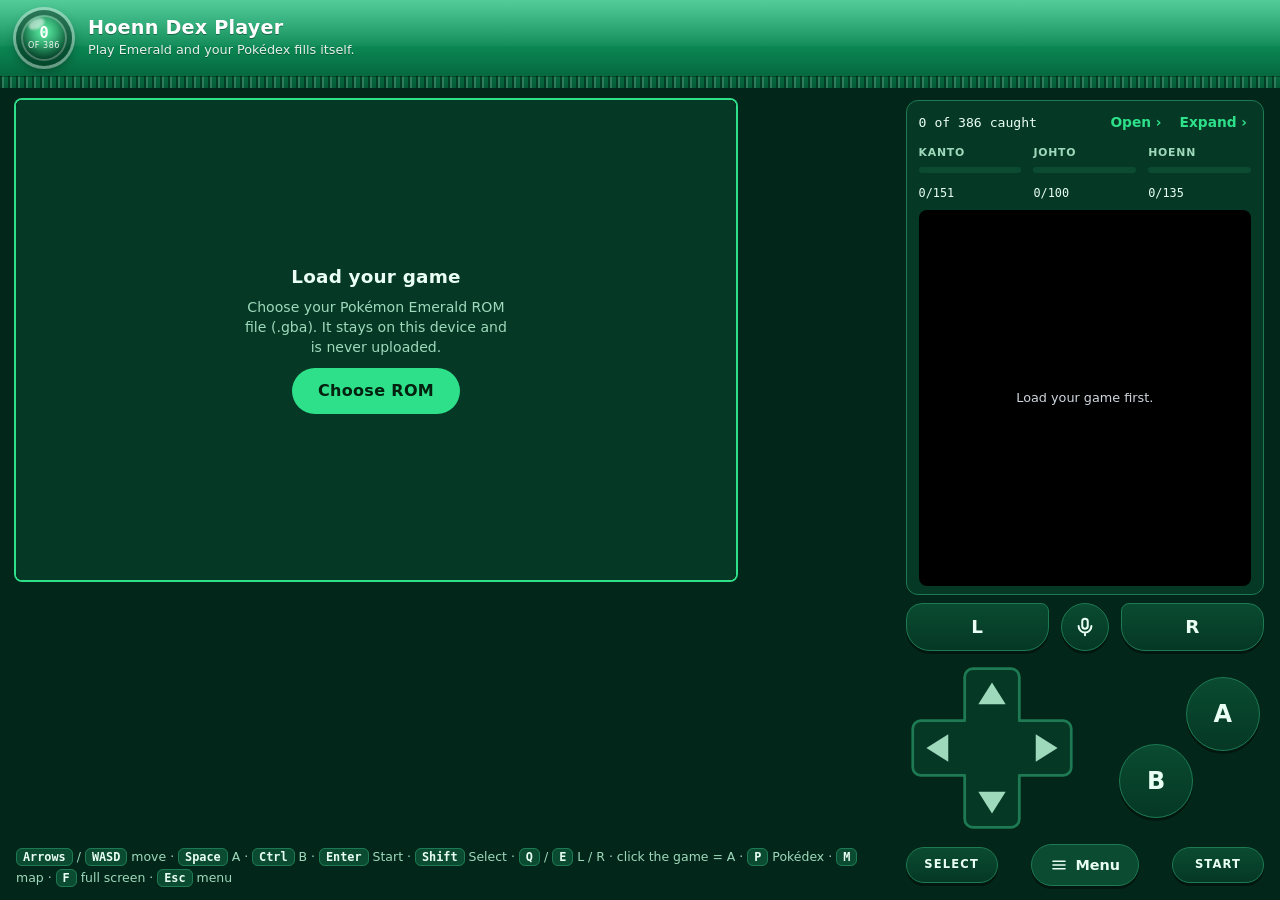
==== beta/index.html @ 9a896ee7 "Beta: newer mGBA-wasm 2.6.0 engine with audio sync at /beta/ (build 22); main site unchanged Co-Auth" ====
<!doctype html><html lang="en"><head><meta charset="utf-8"><script src="coi-serviceworker.js"></script><script>window.__BETA=true</script><meta name="viewport" content="width=device-width,initial-scale=1,viewport-fit=cover">
<title>Hoenn Dex Player (build 22) BETA</title><meta name="theme-color" content="#06281c">
<meta name="apple-mobile-web-app-capable" content="yes"><meta name="mobile-web-app-capable" content="yes"><meta name="apple-mobile-web-app-title" content="Dex Player"><meta name="apple-mobile-web-app-status-bar-style" content="black-translucent">
<link rel="manifest" href="../manifest.webmanifest"><link rel="apple-touch-icon" href="../icons/icon-180.png"><link rel="icon" type="image/png" href="../icons/icon-192.png">
<style>:root{color-scheme:light;box-sizing:border-box;padding-top:env(safe-area-inset-top,0px);padding-bottom:env(safe-area-inset-bottom,0px)}html{scroll-padding-top:env(safe-area-inset-top,0px)}body{margin:0;padding:0;font:14px -apple-system,BlinkMacSystemFont,sans-serif;background:#fff;color:#000}img{max-width:100%}[hidden]:not([hidden=until-found i]){display:none!important}</style></head><body>
<style>
/* Layout: a pinned dock (map, then the search/filter/settings row) with the Pokédex list scrolling beneath it; side by side on wide screens. */
:root{
  /* Color tokens: per-game palettes (Ruby / Emerald / Sapphire x light / dark) are generated below */
  --cap-bg:rgba(8,20,15,.86); --cap-fg:#f3faf6;
  --hl-fill:rgba(255,255,255,.5); --hl-halo:#ffffff; --hl-line:#111a16;
  /* Type tokens: system faces so the page works fully offline */
  --font:"Avenir Next","Segoe UI",system-ui,-apple-system,"Helvetica Neue",Roboto,sans-serif;
  --mono:ui-monospace,"SF Mono",SFMono-Regular,Menlo,Consolas,monospace;
  --gutter-l:max(16px,env(safe-area-inset-left,0px)); --gutter-r:max(16px,env(safe-area-inset-right,0px));
}
:root{--bg:#02261a;--surface:#053825;--surface2:#0a4b31;--fg:#eafff4;--muted:#9fd9bb;--line:#1d7a52;--accent:#2ee08a;--accent-ink:#02210f;--accent-soft:#0a4b31;--warn-bg:#3b2d0b;--warn-fg:#f3d089;--vanilla-bg:#1b2c55;--vanilla-fg:#b9ceff;--shell-hi:#12b873;--shell-lo:#045c37;--lens-hi:#5ff0a6;--lens-lo:#045c37;color-scheme:dark}
:root[data-game="ruby"]{--bg:#260610;--surface:#3a0c19;--surface2:#4d1322;--fg:#fff1f2;--muted:#e0a9b0;--line:#7c2236;--accent:#ff5468;--accent-ink:#2a030a;--accent-soft:#470d1a;--warn-bg:#3b2d0b;--warn-fg:#f3d089;--vanilla-bg:#1b2c55;--vanilla-fg:#b9ceff;--shell-hi:#e8304a;--shell-lo:#7a0c1e;--lens-hi:#ff7d8c;--lens-lo:#7a0c1e}
:root[data-game="sapphire"]{--bg:#0a1342;--surface:#121d5e;--surface2:#1a2878;--fg:#eef1ff;--muted:#b4bfef;--line:#3a4cb0;--accent:#6f8cff;--accent-ink:#060d33;--accent-soft:#172270;--warn-bg:#3b2d0b;--warn-fg:#f3d089;--vanilla-bg:#3a2466;--vanilla-fg:#d9c8ff;--shell-hi:#4a63c9;--shell-lo:#141f78;--lens-hi:#52b4ff;--lens-lo:#0b2a6b}

*{box-sizing:border-box}
body{background:var(--bg);color:var(--fg);font-family:var(--font);font-size:15px;line-height:1.45;padding-block:0 calc(84px + env(safe-area-inset-bottom,0px));margin:0}
body::before{content:"";position:fixed;top:0;left:0;right:0;height:env(safe-area-inset-top,0px);background:var(--bg);z-index:60;pointer-events:none}
button,input,summary{font:inherit;color:inherit}
button{cursor:pointer}
:focus-visible{outline:3px solid var(--accent);outline-offset:2px}
.in{padding-left:var(--gutter-l);padding-right:var(--gutter-r)}
.sr{position:absolute;left:-9999px;width:1px;height:1px;overflow:hidden}

/* header: a translucent cartridge shell with a glossy highlight and the ribbed grip along its bottom edge */
.top{position:relative;background:linear-gradient(180deg,var(--shell-hi),var(--shell-lo));color:#fff;overflow:hidden}
.top::before{content:"";position:absolute;inset:0 0 auto 0;height:52%;background:linear-gradient(180deg,rgba(255,255,255,.28),rgba(255,255,255,.04));pointer-events:none}
.top-in{position:relative;padding-block:14px 14px}
.top h1{margin:0;font-size:1.35rem;line-height:1.15;font-weight:800;letter-spacing:.01em;text-wrap:balance;text-shadow:0 1px 0 rgba(0,0,0,.35)}
.top p{margin:2px 0 0;color:rgba(255,255,255,.9);font-size:.85rem;text-shadow:0 1px 0 rgba(0,0,0,.3)}
.ribs{position:relative;height:12px;background:repeating-linear-gradient(90deg,rgba(0,0,0,.38) 0 2px,rgba(255,255,255,.16) 2px 4px,transparent 4px 8px);border-top:1px solid rgba(0,0,0,.35)}

.layout{display:block;padding-bottom:40px}

/* ---- dock: opaque, full width, nothing shows above or behind it ---- */
.dock{position:sticky;top:env(safe-area-inset-top,0px);z-index:50;background:var(--bg);padding-block:8px 10px}
.dock-in{padding-left:var(--gutter-l);padding-right:var(--gutter-r)}
.frame{position:relative;border:2px solid var(--accent);border-radius:8px;overflow:hidden;background:#9dc3f5;
  max-width:calc(40vh * 1.6164);margin-inline:auto}
.frame img{display:block;width:100%;height:auto}
[hidden]{display:none!important}
.frame svg{position:absolute;inset:0;width:100%;height:100%;pointer-events:none}
.g.dim{opacity:.4}
.hl-fill{fill:var(--hl-fill)}
.g.focus .hl-fill{fill:rgba(255,255,255,.62)}
.g.pulse .hl-fill,.g.pulse .hl-halo,.g.pulse .hl-line{animation:pulse 1.7s ease-in-out infinite}
@keyframes pulse{0%,100%{opacity:1}50%{opacity:.4}}
.hl-halo{fill:none;stroke:var(--hl-halo);stroke-width:1.9;stroke-linecap:square}
.hl-line{fill:none;stroke:var(--hl-line);stroke-width:.9;stroke-linecap:square}
.ring-halo{fill:none;stroke:var(--hl-halo);stroke-width:2.4}
.ring{fill:none;stroke:var(--hl-line);stroke-width:1.1}
.dot{fill:var(--hl-line);stroke:var(--hl-halo);stroke-width:.7}
.ping{fill:none;stroke:var(--hl-line);stroke-width:.9;transform-box:fill-box;transform-origin:center;animation:ping 1.3s ease-out infinite}
@keyframes ping{0%{transform:scale(.8);opacity:1}100%{transform:scale(2.6);opacity:0}}
@media (prefers-reduced-motion:reduce){.ping{display:none}.g.pulse .hl-fill,.g.pulse .hl-halo,.g.pulse .hl-line{animation:none}}
.cap{position:absolute;left:6px;bottom:6px;max-width:calc(100% - 12px);background:var(--cap-bg);color:var(--cap-fg);
  border-radius:7px;padding:4px 8px;font-size:.78rem;line-height:1.3}
.cap b{font-weight:700}
.cap span{opacity:.88}

/* ---- controls row: search + filters + settings, pinned under the map ---- */
.ctl{position:relative;display:flex;gap:8px;align-items:stretch;margin-top:8px}
.search{flex:1 1 0;min-width:0;height:44px;padding:0 12px;border:1px solid var(--line);border-radius:10px;background:var(--surface);font-size:16px}
.search::placeholder{color:var(--muted)}
.cbtn{flex:none;display:inline-flex;align-items:center;justify-content:center;gap:6px;height:44px;min-width:44px;padding:0 12px;border:1px solid var(--line);
  border-radius:10px;background:var(--surface);font-weight:600;font-size:.9rem}
.cbtn svg{width:20px;height:20px;flex:none;fill:none;stroke:currentColor;stroke-width:2;stroke-linecap:round;stroke-linejoin:round}
.cbtn[aria-expanded="true"]{border-color:var(--accent);box-shadow:0 0 0 1px var(--accent);background:var(--accent-soft)}
.cbtn.on{border-color:var(--accent)}
.pop{position:absolute;left:0;right:0;top:calc(100% + 6px);z-index:70;background:var(--surface);border:1px solid var(--line);border-radius:12px;
  box-shadow:0 12px 32px rgba(0,0,0,.28);padding:14px;max-height:min(62vh,520px);overflow:auto;display:grid;gap:14px}
.pop h3{margin:0 0 6px;font-size:.72rem;letter-spacing:.08em;text-transform:uppercase;color:var(--muted);font-weight:700}
.pop h3 small{text-transform:none;letter-spacing:0;font-weight:500;font-size:.74rem}
.tdot{display:inline-block;width:9px;height:9px;border-radius:50%;margin-right:6px;vertical-align:0;box-shadow:0 0 0 1px rgba(255,255,255,.35)}
.nm{display:flex;flex-direction:column;gap:3px;align-items:flex-start}
.tys{display:flex;gap:5px;flex-wrap:wrap}
.tchip.sm{font-size:.68rem;padding:1px 7px;font-weight:650}
.tchip.sm .tdot{width:7px;height:7px;margin-right:5px}
.tchips{display:flex;gap:6px;flex-wrap:wrap}
.tchip{display:inline-flex;align-items:center;font-size:.76rem;font-weight:700;padding:2px 9px;border-radius:999px;background:var(--surface2);border:1px solid var(--line)}
.pills{display:flex;flex-wrap:wrap;gap:6px}
.pill{min-height:38px;padding:0 13px;border-radius:999px;border:1px solid var(--line);background:var(--surface2);font-size:.88rem}
.pill[aria-pressed="true"]{background:var(--accent);border-color:var(--accent);color:var(--accent-ink);font-weight:700}
.seg{display:grid;grid-template-columns:repeat(3,minmax(0,1fr));gap:6px}
.seg button{display:flex;align-items:center;justify-content:center;gap:7px;min-height:44px;padding:0 8px;border-radius:10px;border:1px solid var(--line);background:var(--surface2);font-weight:600}
.seg button[aria-pressed="true"]{background:var(--accent);border-color:var(--accent);color:var(--accent-ink)}
.sw{width:14px;height:14px;border-radius:50%;flex:none;border:2px solid var(--surface)}
.hint{margin:6px 0 0;font-size:.8rem;color:var(--muted)}
.pop.sheet.fit{top:50%;bottom:auto!important;transform:translateY(-50%)}
.scrim{position:fixed;inset:0;z-index:80;background:rgba(0,0,0,.38);-webkit-backdrop-filter:blur(7px);backdrop-filter:blur(7px)}
html.lock,html.lock body{overflow:hidden}
.pop{overscroll-behavior:contain}
.pop.sheet{position:fixed;left:max(16px,env(safe-area-inset-left,0px));right:max(16px,env(safe-area-inset-right,0px));top:calc(env(safe-area-inset-top,0px) + 10px);bottom:70px;max-height:none;z-index:90;align-content:start}
.sheet-h{display:flex;align-items:center;justify-content:space-between;margin:-2px 0 -4px}
.sheet-h b{font-size:1.1rem}
.pop .prow{position:sticky;bottom:-14px;margin:0 -14px -14px;padding:10px 14px;background:var(--surface);border-top:1px solid var(--line)}
.prow{display:flex;gap:14px;align-items:center;justify-content:space-between}
.link{background:none;border:0;padding:6px 2px;color:var(--accent);font-weight:600;text-decoration:underline;text-underline-offset:3px}

/* ---- list ---- */
.col{min-width:0;padding-left:var(--gutter-l);padding-right:var(--gutter-r)}
.bar{display:flex;align-items:center;justify-content:space-between;gap:10px;margin:2px 0 8px}
.count{color:var(--muted);font-size:.85rem}
.list{list-style:none;margin:0;padding:0;display:flex;flex-direction:column;gap:6px}
.list>li{border:1px solid var(--line);border-radius:10px;background:var(--surface);scroll-margin-top:calc(var(--dock-h,0px) + 8px)}
.list>li[data-open]{border-color:var(--accent);box-shadow:0 0 0 1px var(--accent)}
.spr{width:64px;height:64px;flex:none;image-rendering:pixelated;display:block}
.row{display:grid;grid-template-columns:auto minmax(0,1fr) auto;align-items:center;gap:8px;width:100%;min-height:64px;padding:4px 12px 4px 6px;
  background:none;border:0;text-align:left}
.dex{font-family:var(--mono);font-size:.78rem;color:var(--muted)}
.nm{font-weight:650;overflow-wrap:anywhere;display:flex;flex-direction:column;align-items:flex-start}
.nm .dex{font-weight:400}
.tags{display:flex;gap:6px;align-items:center}
.gen{font-size:.7rem;font-weight:700;letter-spacing:.04em;padding:2px 7px;border-radius:6px;background:var(--surface2);color:var(--muted)}
.nopin{font-size:.7rem;padding:2px 7px;border-radius:6px;border:1px dashed var(--line);color:var(--muted)}
.det{padding:0 12px 14px;display:grid;gap:12px}
.det h4{margin:0 0 6px;font-size:.72rem;letter-spacing:.08em;text-transform:uppercase;color:var(--muted);font-weight:700}
.locs{display:flex;flex-wrap:wrap;gap:8px}
.loc{display:flex;flex-direction:column;align-items:flex-start;gap:1px;text-align:left;min-height:44px;padding:7px 11px;border-radius:9px;
  border:1px solid var(--line);background:var(--surface2);max-width:100%}
.loc .n{font-weight:700}
.loc .m{font-size:.78rem;opacity:.85;overflow-wrap:anywhere}
.loc.v{border-style:dashed}
.loc[aria-pressed="true"]{background:var(--accent);border-color:var(--accent);color:var(--accent-ink)}
.loc[aria-pressed="true"] .m{opacity:.92}
.callout{padding:9px 11px;border-radius:9px;background:var(--surface2);font-size:.9rem}
.callout.nopin-note{background:var(--accent-soft)}
.notes{list-style:none;margin:0;padding:0;display:grid;gap:6px}
.notes li{display:flex;gap:8px;align-items:baseline;font-size:.92rem}
.k{flex:none;font-size:.68rem;font-weight:700;letter-spacing:.05em;text-transform:uppercase;padding:2px 6px;border-radius:5px;background:var(--surface2);color:var(--muted)}
.k.v{background:var(--vanilla-bg);color:var(--vanilla-fg)}
.k.e{background:var(--accent-soft);color:var(--accent)}
.jump{background:none;border:0;padding:0;color:var(--accent);font-weight:700;text-decoration:underline;text-underline-offset:3px}
.empty{padding:22px 8px;text-align:center;color:var(--muted)}

.extra{margin-top:18px;display:grid;gap:10px}
.extra details{border:1px solid var(--line);border-radius:10px;background:var(--surface)}
.extra summary{cursor:pointer;min-height:44px;display:flex;align-items:center;padding:0 14px;font-weight:600}
.extra .body{padding:0 14px 14px;font-size:.9rem;display:grid;gap:10px}
.extra h4{margin:4px 0 0;font-size:.74rem;letter-spacing:.08em;text-transform:uppercase;color:var(--muted)}
.extra ul{margin:0;padding-left:18px;display:grid;gap:4px}
.extra a{color:var(--accent);text-underline-offset:3px}


/* ---- tabs ---- */
.tabs{position:fixed;left:0;right:0;bottom:0;z-index:55;display:grid;grid-template-columns:repeat(4,minmax(0,1fr));gap:4px;background:var(--surface);border-top:1px solid var(--line);
  padding:6px var(--gutter-r) calc(6px + env(safe-area-inset-bottom,0px)) var(--gutter-l)}
.tab{position:relative;isolation:isolate;display:flex;flex-direction:column;align-items:center;justify-content:center;gap:3px;min-height:54px;min-width:0;padding:6px 4px;background:none;border:0;border-radius:14px;color:var(--muted);font-weight:700;font-size:.74rem;letter-spacing:.01em;transition:color .15s,background .15s}
.tab span{max-width:100%;white-space:nowrap}
.tab[aria-selected="true"]{color:var(--accent);background:var(--accent-soft);box-shadow:inset 0 0 0 1.5px var(--accent)}
.tab[aria-selected="true"] .ti{stroke-width:2.4}
.ti{width:22px;height:22px;flex:none;fill:none;stroke:currentColor;stroke-width:2;stroke-linecap:round;stroke-linejoin:round}

/* ---- poke ball icon (colors come from custom properties so it works inside <use>) ---- */
.ball{width:28px;height:28px;flex:none;display:block;--ball-top:#ee3a3a;--ball-bot:#ffffff;--ball-line:#17171c}
.ball.off{--ball-top:transparent;--ball-bot:transparent;--ball-line:var(--muted)}
.ball.sm{width:18px;height:18px}
.ball.off:not(.tabball){scale:.82}
.ball:not(.off):not(.tabball){scale:1.22}
.tab .ball{scale:1!important}
.tab .ball{width:22px;height:22px}
.ball.bounce{animation:pop .3s ease-out}
@keyframes pop{0%{transform:scale(.7) rotate(-25deg)}60%{transform:scale(1.22) rotate(10deg)}100%{transform:none}}

/* ---- header variants: Finder = cartridge shell with grip ribs; Checklist = Pokedex lens + indicator lights ---- */
.hd-row{display:flex;align-items:center;gap:16px}
.hd-txt{min-width:0}
.sync{display:flex;align-items:center;gap:7px;font-size:.8rem;margin:0;color:var(--muted)}
.ctools{display:flex;align-items:center;justify-content:space-between;gap:8px 12px;flex-wrap:wrap;max-width:1100px;margin-inline:auto;padding-block:12px 2px}
.tbtns{display:flex;gap:8px}
.tbtn{white-space:nowrap;min-height:36px;padding:0 14px;border-radius:999px;border:1px solid var(--line);background:var(--surface2);color:var(--fg);font-weight:650;font-size:.82rem}
.tbtn:active{background:var(--surface)}
.tbtn.armed{background:#b3261e;border-color:#ffb4ab;color:#fff}
.sdot{width:8px;height:8px;border-radius:50%;background:#7dffb0;box-shadow:0 0 0 2px rgba(125,255,176,.25);flex:none}
.sync[data-s="device"] .sdot{background:#ffd84a}
.sync[data-s="saving"] .sdot{background:var(--fg);animation:blink 1s ease-in-out infinite}
@keyframes blink{50%{opacity:.3}}
.lens{--p:0;flex:none;width:80px;height:80px;border-radius:50%;padding:6px;background:conic-gradient(#ffd84a calc(var(--p) * 1%),rgba(0,0,0,.38) 0);
  box-shadow:0 0 0 3px rgba(255,255,255,.4),0 5px 12px rgba(0,0,0,.35)}
.lens-in{position:relative;width:100%;height:100%;border-radius:50%;display:grid;place-content:center;text-align:center;line-height:1.05;color:#fff;
  background:radial-gradient(circle at 50% 36%,var(--lens-hi),var(--lens-lo) 78%);box-shadow:inset 0 0 0 2px rgba(255,255,255,.28),inset 0 -8px 12px rgba(0,0,0,.35)}
.lens-in::before{content:"";position:absolute;left:15%;top:9%;width:36%;height:22%;border-radius:50%;background:rgba(255,255,255,.55);transform:rotate(-25deg);filter:blur(1px)}
.lens-in b{position:relative;font-family:var(--mono);font-size:1.4rem}
.lens[data-n="3"] .lens-in b{font-size:1.12rem;letter-spacing:-.02em}
.lico{position:relative;width:32px;height:32px;fill:none;stroke:#fff;stroke-width:1.7;stroke-linecap:round;stroke-linejoin:round;filter:drop-shadow(0 1px 1px rgba(0,0,0,.4))}
.lens-in span{position:relative;font-size:.6rem;letter-spacing:.07em;text-transform:uppercase;opacity:.92}
.lens.done{box-shadow:0 0 0 3px #ffd84a,0 0 22px #ffd84a}

/* ---- checklist ---- */
.cdock{position:sticky;top:env(safe-area-inset-top,0px);z-index:50;background:var(--bg);padding-block:10px}
.cdock-in{display:grid;gap:8px;max-width:1100px;margin-inline:auto}
.cdock .search{width:100%;flex:none}
.cseg{display:grid;grid-template-columns:repeat(3,minmax(0,1fr));gap:6px}
.cseg button{min-height:42px;border-radius:10px;border:1px solid var(--line);background:var(--surface);font-weight:650;font-size:.9rem;display:flex;gap:6px;align-items:center;justify-content:center}
.cseg b{font-family:var(--mono);font-size:.78rem;font-weight:600;opacity:.85}
.cseg button[aria-pressed="true"]{background:var(--accent);border-color:var(--accent);color:var(--accent-ink)}
.cwrap{max-width:1100px;margin-inline:auto;padding-block:2px 30px}
.gsec{margin-top:14px}
.ghead{display:flex;align-items:baseline;justify-content:space-between;gap:10px}
.ghead h2{margin:0;font-size:1.02rem;font-weight:800}
.ghead small{font-size:.74rem;font-weight:700;color:var(--muted);margin-left:8px;letter-spacing:.08em;text-transform:uppercase}
.gcount{font-family:var(--mono);font-size:.8rem;color:var(--muted)}
.gbar{height:6px;border-radius:99px;background:var(--surface2);margin:6px 0 10px;overflow:hidden}
.gbar i{display:block;height:100%;width:0;background:var(--accent);border-radius:99px;transition:width .3s}
.crows{list-style:none;margin:0;padding:0;display:grid;grid-template-columns:repeat(auto-fill,minmax(min(100%,290px),1fr));gap:6px}
.crow{display:grid;grid-template-columns:minmax(0,1fr) auto;border:1px solid var(--line);border-radius:10px;background:var(--surface);overflow:hidden;scroll-margin-top:calc(var(--dock-h,0px) + 12px)}
.crow{grid-template-columns:auto minmax(0,1fr)}
.cdet{grid-column:1/-1;border-top:1px solid var(--line);padding:12px 12px 14px;background:var(--surface)}
.crow.open{background:var(--accent-soft);border-color:var(--accent);box-shadow:0 0 0 1px var(--accent)}
.crow .chev{transition:transform .15s}
.crow.open .chev{transform:rotate(90deg)}
.loc.st{cursor:default}
.chk{display:grid;place-items:center;width:60px;min-height:64px;background:none;border:0;border-right:1px solid var(--line);padding:0}
.chk:active{background:var(--accent-soft)}
.ct{display:flex;flex-direction:column;min-width:0}
.cd{font-family:var(--mono);font-size:.72rem;color:var(--muted)}
.cn{font-weight:650;overflow-wrap:anywhere}
.fnd{display:flex;align-items:center;gap:8px;min-height:64px;padding:2px 10px 2px 10px;background:none;border:0;text-align:left;min-width:0;color:var(--fg);font:inherit}
.fnd:active{background:var(--surface2)}
.fnd .ct{flex:1}
.fnd .chev{width:18px;height:18px;flex:none;margin-left:auto;color:var(--muted);fill:none;stroke:currentColor;stroke-width:2;stroke-linecap:round;stroke-linejoin:round}
.fnd svg.xx{width:20px;height:20px;fill:none;stroke:currentColor;stroke-width:2;stroke-linecap:round;stroke-linejoin:round}
.crow.flash{animation:flash 1.5s ease-out}
@keyframes flash{0%{box-shadow:0 0 0 3px var(--accent)}100%{box-shadow:0 0 0 0 transparent}}
.cfoot{margin-top:20px;text-align:center}
.cimp{margin:12px auto 0}
.cimp .box{background:var(--surface);border:1px solid var(--line);border-radius:12px;padding:14px}
.cimp h3{margin:0 0 4px;font-size:1rem}
.cimp p{margin:4px 0;color:var(--muted)}
.cimp .sp{display:flex;flex-wrap:wrap;gap:2px;margin:10px 0;max-height:132px;overflow:auto}
.cimp .sp img{width:40px;height:40px;image-rendering:pixelated}
.cimp .acts{display:flex;gap:10px;margin-top:10px}
.cimp .btn{flex:1;min-height:44px;border-radius:10px;border:1px solid var(--line);background:var(--surface2);color:var(--fg);font-weight:650}
.cimp .btn.go{background:var(--accent);color:var(--accent-ink);border-color:var(--accent)}
@media (prefers-reduced-motion:reduce){.ball.bounce,.crow.flash,.sync[data-s="saving"] .sdot{animation:none}.gbar i{transition:none}}


/* ---- areas tab ---- */
.achoose{display:flex;flex-wrap:wrap;gap:6px;align-items:center;margin-top:8px}
.achoose small{color:var(--muted);font-size:.78rem}
.achoose .pill{min-height:34px;font-size:.84rem}
.aseg{display:grid;grid-template-columns:.75fr 1fr .9fr 1.5fr;gap:6px;margin:2px 0 8px}
.aseg button{min-height:40px;border-radius:10px;border:1px solid var(--line);background:var(--surface);font-weight:650;font-size:.84rem;padding:0 4px;white-space:nowrap}
.aseg button[aria-pressed="true"]{background:var(--accent);border-color:var(--accent);color:var(--accent-ink)}
.arow>.ahead{display:grid;grid-template-columns:minmax(0,1fr) auto auto;align-items:center;gap:10px;width:100%;min-height:54px;padding:6px 12px;background:none;border:0;text-align:left}
.an{font-weight:700;overflow-wrap:anywhere}
.ak{font-size:.7rem;font-weight:700;letter-spacing:.05em;text-transform:uppercase;color:var(--muted)}
.ac{min-width:30px;text-align:center;font-family:var(--mono);font-size:.78rem;padding:3px 8px;border-radius:999px;background:var(--surface2);color:var(--fg)}
.adet{padding:0 10px 12px;display:grid;gap:12px}
.agrp h4{margin:0 0 6px;font-size:.72rem;letter-spacing:.08em;text-transform:uppercase;color:var(--muted);font-weight:700}
.agrp h4 small{font-weight:600;letter-spacing:0;margin-left:4px}
.apks{list-style:none;margin:0;padding:0;display:grid;gap:6px}
.aps{font-size:.78rem;color:var(--muted);overflow-wrap:anywhere}

/* ---- finder cross-reference ---- */
.cline{display:flex;align-items:center;justify-content:space-between;gap:10px;padding:8px 10px;border-radius:9px;background:var(--surface2);font-size:.9rem}
.cmsg{display:flex;align-items:center;gap:8px;font-weight:600}

@media (min-width:900px){
  .layout{display:grid;grid-template-columns:minmax(0,1.3fr) minmax(0,1fr);align-items:start}
  .dock{align-self:start}
  .dock-in{padding-right:12px}
  .col{padding-left:12px}
  .frame{max-width:none}
  .list>li{scroll-margin-top:12px}
}
</style>
<style>
/* Layout: portrait GBA shell. Tracker cartridge header on top, then the screen, shoulder keys, D-pad left, A/B right, Select / Menu / Start along the bottom (Delta's portrait arrangement).
   Every color comes from the tracker's own tokens, so the Ruby / Emerald / Sapphire setting recolors the game view too. */
:root{
  --emu-bg:var(--bg); --emu-key:var(--surface); --emu-key-hi:var(--surface2); --emu-edge:var(--line);
  --emu-ink:var(--fg); --emu-dim:var(--muted); --emu-on:var(--accent); --emu-on-ink:var(--accent-ink); --emu-warn:var(--warn-fg);
  --emu-sheet:var(--surface); --emu-ab:clamp(58px,17.5vw,74px); --emu-pad:clamp(124px,37vw,164px);
}
html.emu-on,html.emu-on body{overflow:hidden;height:100%;overscroll-behavior:none}
#emu{position:fixed;inset:0;z-index:100;display:flex;flex-direction:column;background:var(--emu-bg);color:var(--emu-ink);
  padding:env(safe-area-inset-top,0px) 0 env(safe-area-inset-bottom,0px);
  -webkit-user-select:none;user-select:none;-webkit-touch-callout:none;-webkit-tap-highlight-color:transparent;touch-action:none;font-family:var(--font)}
#emu *{-webkit-tap-highlight-color:transparent}
.emu-top .top-in{padding-block:10px}
.emu-top .lens{width:56px;height:56px;padding:5px}
.emu-top .lens-in b{font-size:.95rem}
.emu-top .lens-in span{font-size:.5rem}
.emu-top h1{font-size:1.2rem}
.emu-top p{font-size:.8rem}
@media (max-height:700px){ .emu-top .lens{width:46px;height:46px;padding:4px} .emu-top .lens-in span{display:none} .emu-top .top-in{padding-block:7px} .emu-top p{display:none} }
.emu-body{flex:1;min-height:0;display:flex;flex-direction:column;padding-left:var(--gutter-l);padding-right:var(--gutter-r)}

.emu-screen{position:relative;flex:none;margin-top:12px;width:100%;max-width:calc(54dvh * 1.5);margin-inline:auto;aspect-ratio:3/2;background:var(--emu-bg);
  box-shadow:0 0 0 2px var(--emu-on);border-radius:6px;overflow:hidden}
.emu-screen canvas{display:block;width:100%;height:100%;background:#000;image-rendering:pixelated}
.emu-splash{position:absolute;inset:0;display:grid;place-content:center;justify-items:center;gap:10px;padding:18px;text-align:center;background:var(--surface)}
.emu-splash h1{margin:0;font-size:1.15rem;line-height:1.2;font-weight:800;letter-spacing:.01em;text-wrap:balance;color:var(--emu-ink)}
.emu-splash p{margin:0;max-width:30ch;font-size:.88rem;line-height:1.4;color:var(--emu-dim);text-wrap:pretty}
.emu-splash p.err{color:var(--emu-warn)}
.emu-cta{min-height:46px;padding:0 26px;border:0;border-radius:999px;background:var(--emu-on);color:var(--emu-on-ink);font-weight:800;font-size:1rem;letter-spacing:.02em}
.emu-cta:active{filter:brightness(.88)}
.emu-link{background:none;border:0;padding:8px;color:var(--emu-dim);font-size:.82rem;text-decoration:underline;text-underline-offset:3px}

.emu-ctl{margin-top:auto;display:grid;gap:clamp(10px,2.4dvh,22px);padding-block:12px 14px;touch-action:none}
.emu-sh{display:flex;justify-content:space-between;gap:12px}
.emu-key{display:grid;place-items:center;background:linear-gradient(180deg,var(--emu-key-hi),var(--emu-key));border:1px solid var(--emu-edge);color:var(--emu-ink);
  font-weight:800;font-size:1.15rem;line-height:1;letter-spacing:.02em;box-shadow:0 3px 0 rgba(0,0,0,.4);touch-action:none;transition:none}
.emu-key.on{background:var(--emu-on);border-color:var(--emu-on);color:var(--emu-on-ink);transform:translateY(2px);box-shadow:0 1px 0 rgba(0,0,0,.4)}
.emu-sh .emu-key{width:min(40%,168px);height:48px}
.emu-sh [data-btn="L"]{border-radius:16px 8px 24px 24px}
.emu-sh [data-btn="R"]{border-radius:8px 16px 24px 24px}
.emu-mid{display:flex;justify-content:space-between;align-items:center;gap:12px;padding-inline:4px}

.emu-dpad{position:relative;flex:none;width:var(--emu-pad);height:var(--emu-pad)}
.emu-dpad svg{display:block;width:100%;height:100%;overflow:visible;pointer-events:none}
.emu-dpad .shape{fill:var(--emu-key);stroke:var(--emu-edge);stroke-width:2;stroke-linejoin:round}
.emu-dpad .join{fill:var(--emu-key);stroke:none}
.emu-dpad .tri{fill:var(--emu-dim)}
.emu-dpad .arm{fill:var(--emu-on);opacity:0}
.emu-dpad .arm.on{opacity:.9}
.emu-dpad .arm.on + .tri{fill:var(--emu-on-ink)}

.emu-ab{position:relative;flex:none;width:calc(var(--emu-ab) * 1.9);height:calc(var(--emu-ab) * 1.9)}
.emu-ab .emu-key{position:absolute;width:var(--emu-ab);height:var(--emu-ab);border-radius:50%;font-size:1.5rem}
.emu-ab [data-btn="A"]{right:0;top:0}
.emu-ab [data-btn="B"]{left:0;bottom:0}

.emu-bot{display:grid;grid-template-columns:1fr auto 1fr;align-items:center;gap:10px}
.emu-bot .emu-key{width:92px;height:36px;border-radius:999px;font-size:.72rem;letter-spacing:.1em;text-transform:uppercase;font-weight:700}
.emu-bot [data-btn="Select"]{justify-self:start}
.emu-bot [data-btn="Start"]{justify-self:end}
.emu-menu{display:inline-flex;align-items:center;gap:8px;height:42px;padding:0 18px;border-radius:999px;border:1px solid var(--emu-edge);background:var(--emu-key-hi);
  color:var(--emu-ink);font-weight:700;font-size:.9rem;box-shadow:0 3px 0 rgba(0,0,0,.4);touch-action:manipulation}
.emu-menu svg{width:18px;height:18px;fill:none;stroke:currentColor;stroke-width:2.2;stroke-linecap:round}
.emu-menu:active{background:var(--emu-key-hi)}
#emu :focus-visible{outline:3px solid var(--emu-on);outline-offset:2px}

.emu-toast{position:absolute;left:var(--gutter-l);right:var(--gutter-r);top:calc(env(safe-area-inset-top,0px) + 14px);z-index:3;
  display:flex;justify-content:center;pointer-events:none}
.emu-toast span{display:block;max-width:100%;padding:9px 14px;border-radius:12px;background:var(--cap-bg);border:1px solid var(--emu-on);color:var(--cap-fg);font-size:.86rem;line-height:1.35;text-align:center;box-shadow:0 8px 24px rgba(0,0,0,.5)}
.emu-toast b{color:var(--emu-on)}

.emu-scrim{position:absolute;inset:0;z-index:4;background:rgba(0,0,0,.45);-webkit-backdrop-filter:blur(4px);backdrop-filter:blur(4px)}
.emu-sheet{position:absolute;left:0;right:0;bottom:0;z-index:5;display:grid;gap:8px;padding:16px var(--gutter-r) calc(14px + env(safe-area-inset-bottom,0px)) var(--gutter-l);
  background:var(--emu-sheet);border-top:1px solid var(--emu-edge);border-radius:18px 18px 0 0;touch-action:manipulation}
.emu-sheet h2{margin:0;font-size:.74rem;letter-spacing:.09em;text-transform:uppercase;color:var(--emu-dim);font-weight:700}
.emu-sheet .stat{white-space:pre-line;margin:0 0 4px;font-size:.92rem;color:var(--emu-ink)}
.emu-item{display:flex;align-items:center;gap:12px;min-height:50px;width:100%;padding:0 14px;border-radius:12px;border:1px solid var(--emu-edge);background:var(--emu-key-hi);color:var(--emu-ink);font-weight:650;font-size:.98rem;text-align:left}
.emu-item svg{width:22px;height:22px;flex:none;fill:none;stroke:currentColor;stroke-width:2;stroke-linecap:round;stroke-linejoin:round}
.emu-item:active{background:var(--accent-soft)}
.emu-item.main{background:var(--emu-on);border-color:var(--emu-on);color:var(--emu-on-ink);font-weight:800}
.emu-item.quiet{background:none;justify-content:center;color:var(--emu-dim)}
.emu-ask{display:grid;gap:10px;padding:12px;border-radius:12px;border:1px solid var(--emu-warn);background:var(--warn-bg)}
.emu-ask p{margin:0;font-size:.92rem;line-height:1.4}
.emu-ask .acts{display:flex;gap:8px}
.emu-ask .acts button{flex:1;min-height:46px;border-radius:12px;border:1px solid var(--emu-edge);background:var(--emu-key-hi);color:var(--emu-ink);font-weight:700}
.emu-ask .acts button.go{background:var(--emu-warn);border-color:var(--emu-warn);color:var(--warn-bg)}

.emu-fill{flex:1;min-height:0;display:flex;align-items:center;justify-content:center;padding-block:6px;touch-action:manipulation}
.emu-ctl{margin-top:0}
.emu-card{width:100%;display:grid;gap:8px;padding:8px 12px;border:1px solid var(--emu-edge);border-radius:12px;background:var(--surface);touch-action:manipulation}
.emu-card[data-size="off"]{display:none}
.emu-card[data-size="compact"] .ec-recent{display:none}
.ec-head{display:flex;align-items:center;gap:10px}
.ec-head b{font-size:.74rem;letter-spacing:.08em;text-transform:uppercase;color:var(--emu-dim);font-weight:700}
.ec-head span{flex:1;font-family:var(--mono);font-size:.82rem;color:var(--emu-ink)}
.ec-open{min-height:28px;padding:0 4px;background:none;border:0;color:var(--emu-on);font-weight:700;font-size:.86rem}
.ec-gens{display:grid;grid-template-columns:repeat(3,minmax(0,1fr));gap:12px}
.ec-gens > div{display:grid;gap:4px;min-width:0}
.ec-gens label{font-size:.68rem;letter-spacing:.07em;text-transform:uppercase;color:var(--emu-dim);font-weight:700}
.ec-gens .bar{height:6px;border-radius:99px;background:var(--surface2);overflow:hidden}
.ec-gens .bar i{display:block;height:100%;width:0;background:var(--accent);border-radius:99px}
.ec-gens em{font-style:normal;font-family:var(--mono);font-size:.74rem;color:var(--emu-ink)}
.ec-recent h3{margin:0 0 4px;font-size:.68rem;letter-spacing:.08em;text-transform:uppercase;color:var(--emu-dim);font-weight:700}
.ec-sp{display:flex;gap:6px;overflow:hidden}
.ec-s{flex:none;width:42px;height:42px;padding:0;display:grid;place-items:center;border-radius:10px;border:1px solid var(--emu-edge);background:var(--surface2)}
.ec-s:active{background:var(--accent-soft)}
.ec-s .spr{width:38px;height:38px}

.emu-sh{align-items:center}
.emu-mic{flex:none;width:48px;height:48px;border-radius:50%;display:grid;place-items:center;border:1px solid var(--emu-edge);background:linear-gradient(180deg,var(--emu-key-hi),var(--emu-key));color:var(--emu-ink);box-shadow:0 3px 0 rgba(0,0,0,.4);touch-action:manipulation;padding:0}
.emu-mic svg{width:22px;height:22px;fill:none;stroke:currentColor;stroke-width:2.2;stroke-linecap:round;stroke-linejoin:round}
.emu-mic[aria-pressed="true"]{background:var(--emu-on);border-color:var(--emu-on);color:var(--emu-on-ink);box-shadow:0 0 0 4px var(--accent-soft)}
.emu-mic.bad{opacity:.45}

.emu-screen{touch-action:none}

.ec-tabs{display:flex;gap:2px;padding:2px;border-radius:9px;background:var(--surface2)}
.ec-tab{min-height:26px;padding:0 10px;border:0;border-radius:7px;background:none;color:var(--emu-dim);font-weight:700;font-size:.74rem;letter-spacing:.06em;text-transform:uppercase}
.ec-tab[aria-pressed="true"]{background:var(--accent-soft);color:var(--emu-ink)}
.ec-dex{display:grid;gap:8px}
.ec-map{display:none;position:relative;min-height:0}
.ec-map canvas{position:absolute;inset:0;display:block;width:100%;height:100%;border-radius:8px;background:#000;image-rendering:pixelated}
.map-empty{position:absolute;inset:0;display:grid;place-items:center;margin:0;padding:12px;text-align:center;font-size:.8rem;color:#cfd6dd}
.map-empty[hidden]{display:none}
.emu-card[data-view="map"]{height:100%;grid-template-rows:auto minmax(0,1fr)}
.emu-card[data-view="map"] #ec-n{display:none}
.emu-card[data-view="map"] .ec-head{justify-content:space-between}
.emu-card[data-view="map"] .ec-dex,.emu-card[data-view="map"] .ec-open:not(.ec-expand){display:none}
.emu-card[data-view="map"] .ec-map{display:block}
.emu-card:not([data-view="map"]) .ec-expand{display:none}
.emu-card[data-view="map"][data-size="off"]{display:grid}
.map-view{position:fixed;inset:0;z-index:60;background:#000;display:flex;flex-direction:column}
.map-view[hidden]{display:none}
.map-view canvas{flex:1;min-height:0;width:100%;touch-action:none;image-rendering:pixelated}
.map-bar{display:flex;gap:8px;padding:10px 12px calc(10px + env(safe-area-inset-bottom));background:var(--surface)}
.map-bar button{flex:1;min-height:44px;border-radius:10px;border:1px solid var(--emu-edge);background:var(--surface2);color:var(--emu-ink);font-weight:700}
.map-info{text-shadow:0 1px 3px #000,0 0 6px #000;position:absolute;top:calc(8px + env(safe-area-inset-top));left:0;right:0;margin:0;text-align:center;font-size:.78rem;color:#cfd6dd;pointer-events:none}

.emu-keys{display:none}
/* ---------- computer layout: any window with a mouse (phones never match: no hover, coarse pointer). The on-screen buttons stay (mouse works on them, and so does the keyboard).
   Narrow windows use the phone order; wide windows put the Pokédex/map and the buttons in a column beside a big game screen. ---------- */
@media (hover:hover) and (pointer:fine){
  :root{--emu-ab:clamp(44px,9dvh,74px);--emu-pad:clamp(92px,19dvh,164px)}
  .emu-sh .emu-key{height:clamp(34px,6dvh,48px)}
  .emu-ctl{padding-block:8px 0;gap:clamp(6px,1.6dvh,22px)}
  .emu-screen{max-width:none;width:100%}
  .emu-keys{display:block;margin:0;font-size:.78rem;line-height:1.7;color:var(--emu-dim)}
  .emu-keys b{color:var(--emu-ink);font-family:var(--mono);font-weight:700;font-size:.74rem;padding:1px 6px;border:1px solid var(--emu-edge);border-radius:6px;background:var(--surface2);white-space:nowrap}
  .emu-key,.emu-menu,.emu-mic,.ec-tab,.ec-open,.map-bar button,.emu-item,.emu-dpad{cursor:pointer}
  .emu-menu:hover,.emu-mic:hover,.ec-tab:hover,.ec-open:hover,.map-bar button:hover,.emu-item:hover{filter:brightness(1.15)}
  .emu-sheet{left:50%;right:auto;bottom:12px;width:min(480px,94vw);max-height:calc(100dvh - 24px);overflow-y:auto;transform:translateX(-50%);border:1px solid var(--emu-edge);border-radius:18px;padding:16px}
  .map-view canvas{cursor:grab}
  .emu-body{overflow-y:auto;overflow-x:hidden;position:relative}
}
@media (hover:hover) and (pointer:fine) and (min-width:900px){
  .emu-body{display:grid;grid-template-columns:minmax(0,1fr) clamp(340px,28vw,420px);grid-template-rows:minmax(0,1fr) auto;column-gap:20px;overflow:hidden;padding-bottom:14px}
  .emu-screen{grid-column:1;grid-row:1 / span 2;align-self:start;justify-self:start;margin:12px 0 0}
  .emu-fill{grid-column:2;grid-row:1;padding:12px 0 0;align-items:stretch;overflow:hidden}
  .emu-ctl{grid-column:2;grid-row:2;margin-top:0}
  .emu-keys{position:absolute;left:var(--gutter-l,16px);bottom:12px;right:calc(clamp(340px,28vw,420px) + 40px)}
  .emu-card{height:100%;align-content:start}
  .emu-card[data-size="off"]{display:grid}
  .ec-tabs{display:none}
  .emu-card[data-view="map"]{grid-template-rows:auto auto minmax(0,1fr)}
  .emu-card[data-view="map"] #ec-n{display:block}
  .emu-card[data-view="map"] .ec-dex{display:grid}
  .emu-card[data-view="map"] .ec-open:not(.ec-expand){display:block}
  .emu-card[data-view="map"] .ec-head{justify-content:flex-start}
  .ec-expand{margin-left:auto}.ec-head #ec-n{flex:1}
  .emu-card[data-view="map"] .ec-map{min-height:120px}
}
</style>
<div id="emu" role="application" aria-label="Game Boy Advance emulator">
  <header class="top emu-top">
    <div class="top-in in">
      <div class="hd-row">
        <div class="lens" id="emu-lens" role="img" aria-label="0 of 386 caught"><div class="lens-in"><b id="emu-lensN">0</b><span>of 386</span></div></div>
        <div class="hd-txt"><h1>Hoenn Dex Player</h1><p id="emu-sub">Play Emerald and your Pokédex fills itself.</p></div>
      </div>
    </div>
    <div class="ribs" aria-hidden="true"></div>
  </header>
  <div class="emu-body" id="emu-body">
  <div class="emu-screen">
    <canvas id="emu-canvas" width="240" height="160" aria-label="Game screen"></canvas>
    <div class="emu-splash" id="emu-splash">
      <h1 id="sp-h">Starting…</h1>
      <p id="sp-p"></p>
      <button class="emu-cta" id="sp-go" type="button" hidden>Play</button>
      <button class="emu-link" id="sp-alt" type="button" hidden>Choose a different ROM</button>
    </div>
  </div>

  <div class="emu-fill" id="emu-fill">
    <section class="emu-card" id="emu-card" data-size="off" data-view="dex" aria-label="Pokédex and map">
      <div class="ec-head"><div class="ec-tabs" role="group" aria-label="Show"><button class="ec-tab" id="ec-tab-dex" type="button" aria-pressed="true">Pokédex</button><button class="ec-tab" id="ec-tab-map" type="button" aria-pressed="false">Map</button></div><span id="ec-n">0 of 386 caught</span><button class="ec-open" id="ec-open" type="button">Open ›</button><button class="ec-open ec-expand" id="ec-expand" type="button">Expand ›</button></div>
      <div class="ec-dex">
        <div class="ec-gens">
          <div id="ec-g1"><label>Kanto</label><div class="bar"><i></i></div><em>0/151</em></div>
          <div id="ec-g2"><label>Johto</label><div class="bar"><i></i></div><em>0/100</em></div>
          <div id="ec-g3"><label>Hoenn</label><div class="bar"><i></i></div><em>0/135</em></div>
        </div>
        <div class="ec-recent" id="ec-recent" hidden><h3>Newest</h3><div class="ec-sp" id="ec-sp"></div></div>
      </div>
      <div class="ec-map"><canvas id="map-mini" aria-label="Map of the area you have walked"></canvas><p class="map-empty" id="map-empty">Walk around and the map fills in. It only shows places you have already seen.</p></div>
    </section>
    <div class="map-view" id="map-view" hidden>
      <canvas id="map-big" aria-label="Full map"></canvas>
      <div class="map-bar"><button type="button" id="map-close">Close</button><button type="button" id="map-me">You</button><button type="button" id="map-fit">Fit all</button></div>
      <p class="map-info" id="map-info"></p>
    </div>
  </div>

  <div class="emu-ctl" id="emu-ctl">
    <div class="emu-sh">
      <div class="emu-key" data-btn="L" role="button" aria-label="L button">L</div>
      <button class="emu-mic" id="emu-mic" type="button" aria-pressed="false" aria-label="Voice control off. Tap to turn on"><svg viewBox="0 0 24 24" aria-hidden="true"><rect x="9" y="3" width="6" height="11" rx="3"/><path d="M5 11a7 7 0 0 0 14 0M12 18v3"/></svg></button>
      <div class="emu-key" data-btn="R" role="button" aria-label="R button">R</div>
    </div>
    <div class="emu-mid">
      <div class="emu-dpad" id="emu-dpad" role="group" aria-label="Directional pad">
        <svg viewBox="0 0 120 120" aria-hidden="true">
          <path class="shape" d="M46 2h28a6 6 0 0 1 6 6v32h32a6 6 0 0 1 6 6v28a6 6 0 0 1-6 6H80v32a6 6 0 0 1-6 6H46a6 6 0 0 1-6-6V80H8a6 6 0 0 1-6-6V46a6 6 0 0 1 6-6h32V8a6 6 0 0 1 6-6z"/>
          <path class="arm" data-d="Up" d="M46 2h28a6 6 0 0 1 6 6v32H40V8a6 6 0 0 1 6-6z"/><polygon class="tri" points="60,12 70,28 50,28"/>
          <path class="arm" data-d="Down" d="M40 80h40v32a6 6 0 0 1-6 6H46a6 6 0 0 1-6-6z"/><polygon class="tri" points="60,108 70,92 50,92"/>
          <path class="arm" data-d="Left" d="M8 40h32v40H8a6 6 0 0 1-6-6V46a6 6 0 0 1 6-6z"/><polygon class="tri" points="12,60 28,50 28,70"/>
          <path class="arm" data-d="Right" d="M80 40h32a6 6 0 0 1 6 6v28a6 6 0 0 1-6 6H80z"/><polygon class="tri" points="108,60 92,50 92,70"/>
        </svg>
      </div>
      <div class="emu-ab">
        <div class="emu-key" data-btn="B" role="button" aria-label="B button">B</div>
        <div class="emu-key" data-btn="A" role="button" aria-label="A button">A</div>
      </div>
    </div>
    <div class="emu-bot">
      <div class="emu-key" data-btn="Select" role="button" aria-label="Select button">Select</div>
      <button class="emu-menu" id="emu-menu" type="button" aria-haspopup="dialog"><svg viewBox="0 0 24 24" aria-hidden="true"><path d="M4 7h16M4 12h16M4 17h16"/></svg>Menu</button>
      <div class="emu-key" data-btn="Start" role="button" aria-label="Start button">Start</div>
    </div>
    <p class="emu-keys" id="emu-keys"><b>Arrows</b> / <b>WASD</b> move · <b>Space</b> A · <b>Ctrl</b> B · <b>Enter</b> Start · <b>Shift</b> Select · <b>Q</b> / <b>E</b> L / R · click the game = A · <b>P</b> Pokédex · <b>M</b> map · <b>F</b> full screen · <b>Esc</b> menu</p>
  </div>

  </div>

  <div class="emu-toast" id="emu-toast" hidden aria-live="polite"><span id="emu-toast-t"></span></div>

  <div class="emu-scrim" id="emu-scrim" hidden></div>
  <div class="emu-sheet" id="emu-sheet" role="dialog" aria-label="Menu" hidden>
    <h2>Menu · build 22 BETA engine</h2>
    <p class="stat" id="mn-stat"></p>
    <div id="mn-ask" hidden></div>
    <div id="mn-list" style="display:grid;gap:8px">
      <button class="emu-item main" id="mn-dex" type="button"><svg viewBox="0 0 24 24" aria-hidden="true"><circle cx="12" cy="12" r="9"/><path d="M3 12h18"/><circle cx="12" cy="12" r="2.6"/></svg>Pokédex</button>
      <button class="emu-item" id="mn-imp" type="button"><svg viewBox="0 0 24 24" aria-hidden="true"><path d="M12 3v12M7 10l5 5 5-5M5 21h14"/></svg>Import save</button>
      <button class="emu-item" id="mn-exp" type="button"><svg viewBox="0 0 24 24" aria-hidden="true"><path d="M12 15V3M7 8l5-5 5 5M5 21h14"/></svg>Export save</button>
      <button class="emu-item" id="mn-zoom" type="button"><svg viewBox="0 0 24 24" aria-hidden="true"><circle cx="10.5" cy="10.5" r="6.5"/><path d="M15.5 15.5L21 21M8 10.5h5M10.5 8v5"/></svg><span id="mn-zoom-t">Zoom: 100%</span></button>
      <button class="emu-item" id="mn-map" type="button"><svg viewBox="0 0 24 24" aria-hidden="true"><path d="M3 6l6-2 6 2 6-2v14l-6 2-6-2-6 2zM9 4v14M15 6v14"/></svg>Open map</button>
      <button class="emu-item" id="mn-vol" type="button"><svg viewBox="0 0 24 24" aria-hidden="true"><path d="M4 9v6h4l5 4V5L8 9H4zM17 8.5a5 5 0 0 1 0 7"/></svg><span id="mn-vol-t">Audio smoothing: Medium</span></button>
      <button class="emu-item" id="mn-soft" type="button"><svg viewBox="0 0 24 24" aria-hidden="true"><path d="M4 9v6h4l5 4V5L8 9H4zM17 8.5a5 5 0 0 1 0 7"/></svg><span id="mn-soft-t">Sound softening: Off</span></button>
      <button class="emu-item" id="mn-rate" type="button"><svg viewBox="0 0 24 24" aria-hidden="true"><path d="M4 9v6h4l5 4V5L8 9H4zM17 8.5a5 5 0 0 1 0 7"/></svg><span id="mn-rate-t">Sound rate: Automatic</span></button>
      <button class="emu-item" id="mn-rec" type="button"><svg viewBox="0 0 24 24" aria-hidden="true"><path d="M4 9v6h4l5 4V5L8 9H4zM17 8.5a5 5 0 0 1 0 7"/></svg><span id="mn-rec-t">Record 8 s of sound (.wav)</span></button>
      <button class="emu-item" id="mn-tune" type="button"><svg viewBox="0 0 24 24" aria-hidden="true"><path d="M4 9v6h4l5 4V5L8 9H4zM17 8.5a5 5 0 0 1 0 7"/></svg><span id="mn-tune-t">Retune sound (tap if it crunches)</span></button>
      <button class="emu-item" id="mn-rst" type="button"><svg viewBox="0 0 24 24" aria-hidden="true"><path d="M4 12a8 8 0 1 0 3-6.2M4 4v5h5"/></svg>Restart game</button>
      <button class="emu-item" id="mn-rom" type="button"><svg viewBox="0 0 24 24" aria-hidden="true"><rect x="5" y="3" width="14" height="18" rx="2"/><path d="M9 8h6M9 12h6"/></svg>Choose a different ROM</button>
      <button class="emu-item quiet" id="mn-close" type="button">Close</button>
    </div>
  </div>

  <input type="file" id="emu-rom" accept=".gba,.bin,.rom,application/octet-stream" hidden>
  <input type="file" id="emu-sav" accept=".sav,.srm,application/octet-stream" hidden>
</div>

<div id="dexroot">


<header class="top">
  <div class="top-in in">
    <div class="hd-row" id="hd-finder">
      <div class="lens" aria-hidden="true"><div class="lens-in"><svg class="lico" viewBox="0 0 24 24"><path d="M9 4 3 6v14l6-2 6 2 6-2V4l-6 2z"/><path d="M9 4v14M15 6v14"/></svg></div></div>
      <div class="hd-txt"><h1>Hoenn Dex Finder</h1><p>Pick a Pokémon to see where it lives on the Hoenn map.</p></div>
    </div>
    <div class="hd-row" id="hd-areas" hidden>
      <div class="lens" aria-hidden="true"><div class="lens-in"><svg class="lico" viewBox="0 0 24 24"><circle cx="12" cy="12" r="9"/><path d="M15.6 8.4l-2.1 5.1-5.1 2.1 2.1-5.1z"/></svg></div></div>
      <div class="hd-txt"><h1>Hoenn Areas</h1><p>Tap a place on the map, or pick one below, to see every Pokémon found there and how.</p></div>
    </div>
    <div class="hd-row" id="hd-list" hidden>
      <div class="lens" id="lens" role="img" aria-label="0 of 386 caught"><div class="lens-in"><b id="lensN">0</b><span>of 386</span></div></div>
      <div class="hd-txt">
        <h1>Dex Checklist</h1>
        <p>Tap a ball when you catch one.</p>
      </div>
    </div>
  </div>
  <div class="ribs" id="ribs" aria-hidden="true"></div>
</header>

<div id="view-finder" role="tabpanel" aria-labelledby="tab-finder">
<div class="layout">
  <div class="dock" id="dock">
    <div class="dock-in">
      <div class="frame">
        <img src="[data-uri]" alt="Hoenn Town Map from Pokémon Emerald, with no player marker" width="257" height="159" decoding="async">
        <svg viewBox="0 0 257 159" preserveAspectRatio="none" id="hl" aria-hidden="true"></svg>
        <div class="cap" id="cap" aria-live="polite"><b>Pick a Pokémon</b></div>
      </div>

      <div class="ctl" id="ctl">
        <label class="sr" for="q">Search Pokémon by name or number</label>
        <input class="search" id="q" type="search" placeholder="Search name or #" autocomplete="off" autocapitalize="off" spellcheck="false" enterkeyhint="search">
        <button class="cbtn" id="fbtn" type="button" aria-expanded="false" aria-controls="fpop">
          <svg viewBox="0 0 24 24" aria-hidden="true"><path d="M3 5h18l-7 8.5V20l-4-2v-4.5z"/></svg><span id="fsum">Filters</span>
        </button>
        <button class="cbtn" id="sbtn" type="button" aria-expanded="false" aria-controls="spop" aria-label="Settings">
          <svg viewBox="0 0 24 24" aria-hidden="true"><circle cx="12" cy="12" r="3"/><path d="M19.4 15a1.65 1.65 0 0 0 .33 1.82l.06.06a2 2 0 0 1 0 2.83 2 2 0 0 1-2.83 0l-.06-.06a1.65 1.65 0 0 0-1.82-.33 1.65 1.65 0 0 0-1 1.51V21a2 2 0 0 1-2 2 2 2 0 0 1-2-2v-.09A1.65 1.65 0 0 0 9 19.4a1.65 1.65 0 0 0-1.82.33l-.06.06a2 2 0 0 1-2.83 0 2 2 0 0 1 0-2.83l.06-.06a1.65 1.65 0 0 0 .33-1.82 1.65 1.65 0 0 0-1.51-1H3a2 2 0 0 1-2-2 2 2 0 0 1 2-2h.09A1.65 1.65 0 0 0 4.6 9a1.65 1.65 0 0 0-.33-1.82l-.06-.06a2 2 0 0 1 0-2.83 2 2 0 0 1 2.83 0l.06.06a1.65 1.65 0 0 0 1.82.33H9a1.65 1.65 0 0 0 1-1.51V3a2 2 0 0 1 2-2 2 2 0 0 1 2 2v.09a1.65 1.65 0 0 0 1 1.51 1.65 1.65 0 0 0 1.82-.33l.06-.06a2 2 0 0 1 2.83 0 2 2 0 0 1 0 2.83l-.06.06a1.65 1.65 0 0 0-.33 1.82V9a1.65 1.65 0 0 0 1.51 1H21a2 2 0 0 1 2 2 2 2 0 0 1-2 2h-.09a1.65 1.65 0 0 0-1.51 1z"/></svg>
        </button>

      </div>
    </div>
  </div>

  <main class="col">
    <div class="bar"><span class="count" id="count" aria-live="polite"></span></div>
    <ul class="list" id="list"></ul>
    <div class="empty" id="none" hidden>No Pokémon match. Try fewer filters or a shorter name.</div>
    <div class="extra" id="extra"></div>
  </main>
</div>
</div>

<div id="view-list" role="tabpanel" aria-labelledby="tab-list" hidden>
  <div class="ctools in">
    <p class="sync" id="sync" data-s="device"><span class="sdot"></span><span id="synctxt">Saved on this device</span></p>
    <div class="tbtns"><button class="tbtn" id="himp" type="button">Import save</button><button class="tbtn rst" id="hreset" type="button">Reset</button></div>
    <input type="file" id="savfile" accept=".sav,.srm,.dsv,application/octet-stream" hidden>
  </div>
  <div class="cdock" id="cdock"><div class="cdock-in in">
    <label class="sr" for="cq">Search the checklist</label>
    <input class="search" id="cq" type="search" placeholder="Search name or #" autocomplete="off" autocapitalize="off" spellcheck="false" enterkeyhint="search">
    <div class="cseg" id="cseg" role="group" aria-label="Show">
      <button type="button" data-f="all" aria-pressed="true">All <b id="n-all">386</b></button>
      <button type="button" data-f="caught" aria-pressed="false">Caught <b id="n-caught">0</b></button>
      <button type="button" data-f="missing" aria-pressed="false">Missing <b id="n-missing">386</b></button>
    </div>
  </div></div>
  <div class="cimp in" id="cimp" hidden aria-live="polite"></div>
  <main class="cwrap in" id="cwrap">
    <div class="empty" id="cnone" hidden></div>
    <div class="cfoot"><button class="link rst" id="creset" type="button">Reset checklist</button></div>
  </main>
</div>

<div id="view-areas" role="tabpanel" aria-labelledby="tab-areas" hidden>
<div class="layout">
  <div class="dock" id="adock">
    <div class="dock-in">
      <div class="frame" id="aframe">
        <img src="[data-uri]" alt="Hoenn Town Map from Pokémon Emerald. Tap a place to list its Pokémon." width="257" height="159" decoding="async">
        <svg viewBox="0 0 257 159" preserveAspectRatio="none" id="hl2" aria-hidden="true"></svg>
        <div class="cap" id="cap2" aria-live="polite"><b>Tap a place</b></div>
      </div>
      <div class="ctl">
        <label class="sr" for="aq">Search places or Pokémon</label>
        <input class="search" id="aq" type="search" placeholder="Search a place or Pokémon" autocomplete="off" autocapitalize="off" spellcheck="false" enterkeyhint="search">
      </div>
      <div class="achoose" id="achoose" hidden></div>
    </div>
  </div>
  <main class="col">
    <div class="aseg" id="aseg" role="group" aria-label="Kind of place">
      <button type="button" data-k="all" aria-pressed="true">All</button>
      <button type="button" data-k="route" aria-pressed="false">Routes</button>
      <button type="button" data-k="town" aria-pressed="false">Towns</button>
      <button type="button" data-k="area" aria-pressed="false">Caves &amp; more</button>
    </div>
    <div class="bar"><span class="count" id="acount" aria-live="polite"></span></div>
    <ul class="list alist" id="alist"></ul>
    <div class="empty" id="anone" hidden>No places match. Try a shorter name.</div>
  </main>
</div>
</div>

<div class="scrim" id="scrim" hidden></div>
        <div class="pop sheet" id="fpop" hidden>
          <div class="sheet-h"><b>Filters</b><button class="link" id="fx" type="button">Close</button></div>
          <div><h3>Sort by</h3><div class="pills" id="spills"></div></div>
          <div><h3>Type <small>(pick up to 2 for a dual type)</small></h3><div class="pills" id="typills"></div></div>
          <div><h3>Typing</h3><div class="pills" id="tspills"></div></div>
          <div><h3>Generation</h3><div class="pills" id="gpills"></div></div>
          <div><h3>Encounter type</h3><div class="pills" id="tpills"></div></div>
          <div><h3>Your checklist</h3><div class="pills" id="cspills"></div></div>
          <div><h3>On the map</h3><div class="pills" id="mppills"></div></div>
          <div class="prow"><button class="link" id="fclear" type="button">Clear filters</button><button class="link" id="fdone" type="button">Done</button></div>
        </div>
        <div class="pop sheet fit" id="spop" hidden>
          <div class="sheet-h"><b>Settings</b><button class="link" id="sx" type="button">Close</button></div>
          <div>
            <h3>Game</h3>
            <div class="seg" id="gseg">
              <button type="button" data-game="ruby" aria-pressed="false"><span class="sw" style="background:#ff5468"></span>Ruby</button>
              <button type="button" data-game="emerald" aria-pressed="false"><span class="sw" style="background:#2ee08a"></span>Emerald</button>
              <button type="button" data-game="sapphire" aria-pressed="false"><span class="sw" style="background:#6f8cff"></span>Sapphire</button>
            </div>
            <p class="hint">Colors the page like that game's cartridge. The map itself stays the same.</p>
          </div>
        </div>

<svg width="0" height="0" style="position:absolute" aria-hidden="true" focusable="false"><defs>
  <symbol id="ball" viewBox="0 0 24 24">
    <path d="M2.5 12a9.5 9.5 0 0 1 19 0z" style="fill:var(--ball-top)"/>
    <path d="M2.5 12a9.5 9.5 0 0 0 19 0z" style="fill:var(--ball-bot)"/>
    <circle cx="12" cy="12" r="9.5" style="fill:none;stroke:var(--ball-line);stroke-width:1.8"/>
    <path d="M2.5 12h6.4M15.1 12h6.4" style="fill:none;stroke:var(--ball-line);stroke-width:1.8"/>
    <circle cx="12" cy="12" r="3.1" style="fill:var(--ball-bot);stroke:var(--ball-line);stroke-width:1.8"/>
  </symbol>
</defs></svg>

<nav class="tabs" role="tablist" aria-label="Sections">
  <button class="tab" role="tab" id="tab-game" data-tab="game" aria-selected="false" type="button">
    <svg class="ti" viewBox="0 0 24 24" aria-hidden="true"><rect x="2.5" y="7" width="19" height="11" rx="4"/><path d="M7 10.5v4M5 12.5h4"/><circle cx="16" cy="11.6" r=".9"/><circle cx="18.2" cy="13.6" r=".9"/></svg><span>Game</span>
  </button>
  <button class="tab" role="tab" id="tab-finder" data-tab="finder" aria-selected="true" aria-controls="view-finder" type="button">
    <svg class="ti" viewBox="0 0 24 24" aria-hidden="true"><path d="M9 4 3 6v14l6-2 6 2 6-2V4l-6 2z"/><path d="M9 4v14M15 6v14"/></svg><span>Finder</span>
  </button>
  <button class="tab" role="tab" id="tab-areas" data-tab="areas" aria-selected="false" aria-controls="view-areas" type="button">
    <svg class="ti" viewBox="0 0 24 24" aria-hidden="true"><path d="M12 21s-6.5-5.6-6.5-11a6.5 6.5 0 0 1 13 0c0 5.4-6.5 11-6.5 11z"/><circle cx="12" cy="10" r="2.3"/></svg><span>Areas</span>
  </button>
  <button class="tab" role="tab" id="tab-list" data-tab="list" aria-selected="false" aria-controls="view-list" type="button">
    <svg class="ball" aria-hidden="true"><use href="#ball"/></svg><span>Checklist</span>
  </button>
</nav>

</div>
<script type="application/json" id="data">{"locs":{"route-114":{"n":"Route 114","k":"route","c":[[1,0],[2,0],[1,1],[1,2]]},"route-113":{"n":"Route 113","k":"route","c":[[4,0],[5,0],[6,0],[7,0]]},"route-111":{"n":"Route 111","k":"route","c":[[8,0],[8,1],[8,2],[8,3],[8,4],[8,5]]},"route-119":{"n":"Route 119","k":"route","c":[[11,0],[11,1],[11,2],[11,3],[11,4],[11,5]]},"route-120":{"n":"Route 120","k":"route","c":[[13,0],[13,1],[13,2],[13,3]]},"route-115":{"n":"Route 115","k":"route","c":[[0,2],[0,3],[0,4]]},"lavaridge-town":{"n":"Lavaridge Town","k":"town","c":[[5,3]]},"route-112":{"n":"Route 112","k":"route","c":[[6,3],[7,3]]},"route-121":{"n":"Route 121","k":"route","c":[[14,3],[15,3],[16,3],[17,3]]},"lilycove-city":{"n":"Lilycove City","k":"city","c":[[18,3],[19,3]]},"route-124":{"n":"Route 124","k":"route","c":[[20,3],[21,3],[22,3],[23,3],[20,4],[21,4],[22,4],[23,4],[20,5],[21,5],[22,5],[23,5]]},"route-125":{"n":"Route 125","k":"route","c":[[24,3],[25,3],[24,4],[25,4]]},"route-122":{"n":"Route 122","k":"route","c":[[16,4],[16,5]]},"route-116":{"n":"Route 116","k":"route","c":[[1,5],[2,5],[3,5],[4,5]]},"mossdeep-city":{"n":"Mossdeep City","k":"city","c":[[24,5],[25,5]]},"route-117":{"n":"Route 117","k":"route","c":[[5,6],[6,6],[7,6]]},"route-118":{"n":"Route 118","k":"route","c":[[10,6],[11,6]]},"route-123":{"n":"Route 123","k":"route","c":[[12,6],[13,6],[14,6],[15,6],[16,6]]},"route-126":{"n":"Route 126","k":"route","c":[[20,6],[21,6],[22,6],[20,7],[22,7],[20,8],[21,8],[22,8]]},"route-127":{"n":"Route 127","k":"route","c":[[23,6],[24,6],[25,6],[23,7],[24,7],[25,7],[23,8],[24,8],[25,8]]},"route-104":{"n":"Route 104","k":"route","c":[[0,7],[0,8],[0,9]]},"route-110":{"n":"Route 110","k":"route","c":[[8,7],[8,8],[8,9]]},"sootopolis-city":{"n":"Sootopolis City","k":"city","c":[[21,7]]},"route-103":{"n":"Route 103","k":"route","c":[[4,8],[5,8],[6,8],[7,8]]},"ever-grande-city":{"n":"Ever Grande City","k":"city","c":[[27,8],[27,9]]},"petalburg-city":{"n":"Petalburg City","k":"city","c":[[1,9]]},"route-102":{"n":"Route 102","k":"route","c":[[2,9],[3,9]]},"route-128":{"n":"Route 128","k":"route","c":[[23,9],[24,9],[25,9],[26,9]]},"route-105":{"n":"Route 105","k":"route","c":[[0,10],[0,11],[0,12]]},"route-101":{"n":"Route 101","k":"route","c":[[4,10]]},"slateport-city":{"n":"Slateport City","k":"city","c":[[8,10],[8,11]]},"route-134":{"n":"Route 134","k":"route","c":[[9,10],[10,10],[11,10]]},"route-133":{"n":"Route 133","k":"route","c":[[12,10],[13,10],[14,10]]},"route-132":{"n":"Route 132","k":"route","c":[[15,10],[16,10]]},"pacifidlog-town":{"n":"Pacifidlog Town","k":"town","c":[[17,10]]},"route-131":{"n":"Route 131","k":"route","c":[[18,10],[19,10],[20,10]]},"route-130":{"n":"Route 130","k":"route","c":[[21,10],[22,10],[23,10]]},"route-129":{"n":"Route 129","k":"route","c":[[24,10],[25,10]]},"route-109":{"n":"Route 109","k":"route","c":[[8,12],[8,13],[8,14]]},"route-106":{"n":"Route 106","k":"route","c":[[0,13],[1,13],[2,13]]},"dewford-town":{"n":"Dewford Town","k":"town","c":[[2,14]]},"route-107":{"n":"Route 107","k":"route","c":[[3,14],[4,14],[5,14]]},"route-108":{"n":"Route 108","k":"route","c":[[6,14],[7,14]]},"granite-cave":{"n":"Granite Cave","k":"area","c":[[1,13]]},"petalburg-woods":{"n":"Petalburg Woods","k":"area","c":[[0,8]]},"rusturf-tunnel":{"n":"Rusturf Tunnel","k":"area","c":[[2,5]]},"abandoned-ship":{"n":"Abandoned Ship","k":"area","c":[[6,14]]},"new-mauville":{"n":"New Mauville","k":"area","c":[[8,7]]},"meteor-falls":{"n":"Meteor Falls","k":"area","c":[[0,3],[1,2]]},"mt-pyre":{"n":"Mt. Pyre","k":"area","c":[[16,4]]},"shoal-cave":{"n":"Shoal Cave","k":"area","c":[[24,4]]},"seafloor-cavern":{"n":"Seafloor Cavern","k":"area","c":[[24,9]]},"cave-of-origin":{"n":"Cave of Origin","k":"area","c":[[21,7]]},"fiery-path":{"n":"Fiery Path","k":"area","c":[[6,3],[7,3]]},"jagged-pass":{"n":"Jagged Pass","k":"area","c":[[6,3],[7,2]]},"magma-hideout":{"n":"Magma Hideout","k":"area","c":[[6,3]]},"mirage-tower":{"n":"Mirage Tower","k":"area","c":[[8,2]]},"mirage-island":{"n":"Mirage Island","k":"area","c":[[17,10]]},"sky-pillar":{"n":"Sky Pillar","k":"area","c":[[19,10]]},"safari-zone":{"n":"Safari Zone","k":"area","c":[[16,2]]},"desert-underpass":{"n":"Desert Underpass","k":"area","c":[[2,0]]},"altering-cave":{"n":"Altering Cave","k":"area","c":[[6,8]]},"artisan-cave":{"n":"Artisan Cave","k":"area","c":[[22,12]]},"desert-ruins":{"n":"Desert Ruins","k":"area","c":[[8,3]]},"island-cave":{"n":"Island Cave","k":"area","c":[[0,10]]},"ancient-tomb":{"n":"Ancient Tomb","k":"area","c":[[13,2]]},"ALL_WATER":{"n":"Most water routes (\"almost anywhere\")","k":"special","c":[[0,10],[0,11],[0,12],[0,13],[1,13],[2,13],[3,14],[4,14],[5,14],[6,14],[7,14],[8,12],[8,13],[8,14],[20,3],[21,3],[22,3],[23,3],[20,4],[21,4],[22,4],[23,4],[20,5],[21,5],[22,5],[23,5],[24,3],[25,3],[24,4],[25,4],[20,6],[21,6],[22,6],[20,7],[22,7],[20,8],[21,8],[22,8],[23,6],[24,6],[25,6],[23,7],[24,7],[25,7],[23,8],[24,8],[25,8],[23,9],[24,9],[25,9],[26,9],[24,10],[25,10],[21,10],[22,10],[23,10],[18,10],[19,10],[20,10],[15,10],[16,10],[12,10],[13,10],[14,10],[9,10],[10,10],[11,10]]}},"pk":[{"d":1,"n":"Bulbasaur","g":1,"l":[["route-117",[{"m":"Walk"}]],["safari-zone",[{"m":"Walk","d":"Postgame Area 2","p":1}]]],"nt":[{"k":"Starter","t":"Starter (Kanto Patch)"}],"t":["Land","Postgame","Starter"],"ty":["Grass","Poison"]},{"d":2,"n":"Ivysaur","g":1,"l":[],"nt":[{"k":"Evolve","t":"Bulbasaur"}],"t":["Evolve"],"ty":["Grass","Poison"]},{"d":3,"n":"Venusaur","g":1,"l":[],"nt":[{"k":"Evolve","t":"Ivysaur"}],"t":["Evolve"],"ty":["Grass","Poison"]},{"d":4,"n":"Charmander","g":1,"l":[["granite-cave",[{"m":"Walk","d":"only in the room where Steven is met"}]],["safari-zone",[{"m":"Walk","d":"Postgame Area 2","p":1}]]],"nt":[{"k":"Starter","t":"Starter (Kanto Patch)"}],"t":["Land","Postgame","Starter"],"ty":["Fire"]},{"d":5,"n":"Charmeleon","g":1,"l":[],"nt":[{"k":"Evolve","t":"Charmander"}],"t":["Evolve"],"ty":["Fire"]},{"d":6,"n":"Charizard","g":1,"l":[],"nt":[{"k":"Evolve","t":"Charmeleon"}],"t":["Evolve"],"ty":["Fire","Flying"]},{"d":7,"n":"Squirtle","g":1,"l":[["petalburg-city",[{"m":"Surf"}]],["safari-zone",[{"m":"Surf","d":"Postgame Area 2","p":1}]]],"nt":[{"k":"Starter","t":"Starter (Kanto Patch)"}],"t":["Postgame","Starter","Surf"],"ty":["Water"]},{"d":8,"n":"Wartortle","g":1,"l":[],"nt":[{"k":"Evolve","t":"Squirtle"}],"t":["Evolve"],"ty":["Water"]},{"d":9,"n":"Blastoise","g":1,"l":[],"nt":[{"k":"Evolve","t":"Wartortle"}],"t":["Evolve"],"ty":["Water"]},{"d":10,"n":"Caterpie","g":1,"l":[["route-103",[{"m":"Walk"}]],["route-104",[{"m":"Walk"}]]],"nt":[],"t":["Land"],"ty":["Bug"]},{"d":11,"n":"Metapod","g":1,"l":[],"nt":[{"k":"Evolve","t":"Caterpie"}],"t":["Evolve"],"ty":["Bug"]},{"d":12,"n":"Butterfree","g":1,"l":[["safari-zone",[{"m":"Walk","d":"Lower Left"},{"m":"Surf","d":"Lower Left"}]]],"nt":[{"k":"Evolve","t":"Metapod"}],"t":["Evolve","Land","Surf"],"ty":["Bug","Flying"]},{"d":13,"n":"Weedle","g":1,"l":[["route-103",[{"m":"Walk"}]],["route-104",[{"m":"Walk"}]]],"nt":[],"t":["Land"],"ty":["Bug","Poison"]},{"d":14,"n":"Kakuna","g":1,"l":[],"nt":[{"k":"Evolve","t":"Weedle"}],"t":["Evolve"],"ty":["Bug","Poison"]},{"d":15,"n":"Beedrill","g":1,"l":[["safari-zone",[{"m":"Walk","d":"Lower Left"},{"m":"Surf","d":"Lower Left"}]]],"nt":[{"k":"Evolve","t":"Kakuna"}],"t":["Evolve","Land","Surf"],"ty":["Bug","Poison"]},{"d":16,"n":"Pidgey","g":1,"l":[["route-101",[{"m":"Walk"}]],["petalburg-woods",[{"m":"Walk"}]],["route-107",[{"m":"Surf"}]],["route-115",[{"m":"Surf"}]],["route-129",[{"m":"Surf"}]],["slateport-city",[{"m":"Surf"}]],["mossdeep-city",[{"m":"Surf"}]]],"nt":[],"t":["Land","Surf"],"ty":["Normal","Flying"]},{"d":17,"n":"Pidgeotto","g":1,"l":[["route-115",[{"m":"Walk"},{"m":"Surf"}]],["route-107",[{"m":"Surf"}]],["route-129",[{"m":"Surf"}]],["mossdeep-city",[{"m":"Surf"}]]],"nt":[{"k":"Evolve","t":"Pidgey"}],"t":["Evolve","Land","Surf"],"ty":["Normal","Flying"]},{"d":18,"n":"Pidgeot","g":1,"l":[["sky-pillar",[{"m":"Walk"}]],["route-131",[{"m":"Surf"}]]],"nt":[{"k":"Evolve","t":"Pidgeotto"}],"t":["Evolve","Land","Surf"],"ty":["Normal","Flying"]},{"d":19,"n":"Rattata","g":1,"l":[["route-101",[{"m":"Walk"}]]],"nt":[],"t":["Land"],"ty":["Normal"]},{"d":20,"n":"Raticate","g":1,"l":[["new-mauville",[{"m":"Walk"}]]],"nt":[{"k":"Evolve","t":"Rattata"}],"t":["Evolve","Land"],"ty":["Normal"]},{"d":21,"n":"Spearow","g":1,"l":[["route-103",[{"m":"Walk"}]],["route-107",[{"m":"Surf"}]],["route-127",[{"m":"Surf"}]],["route-132",[{"m":"Surf"}]]],"nt":[],"t":["Land","Surf"],"ty":["Normal","Flying"]},{"d":22,"n":"Fearow","g":1,"l":[["route-115",[{"m":"Walk"},{"m":"Surf"}]],["route-107",[{"m":"Surf"}]],["route-127",[{"m":"Surf"}]],["route-132",[{"m":"Surf"}]]],"nt":[{"k":"Evolve","t":"Spearow"}],"t":["Evolve","Land","Surf"],"ty":["Normal","Flying"]},{"d":23,"n":"Ekans","g":1,"l":[["route-110",[{"m":"Walk"}]],["route-114",[{"m":"Walk"}]]],"nt":[],"t":["Land"],"ty":["Poison"]},{"d":24,"n":"Arbok","g":1,"l":[],"nt":[{"k":"Evolve","t":"Ekans"}],"t":["Evolve"],"ty":["Poison"]},{"d":25,"n":"Pikachu","g":1,"l":[["route-116",[{"m":"Walk"}]],["new-mauville",[{"m":"Walk"}]],["safari-zone",[{"m":"Walk","d":"Entrance"}]]],"nt":[],"t":["Land"],"ty":["Electric"]},{"d":26,"n":"Raichu","g":1,"l":[],"nt":[{"k":"Evolve","t":"Pikachu"}],"t":["Evolve"],"ty":["Electric"]},{"d":27,"n":"Sandshrew","g":1,"l":[["route-111",[{"m":"Walk"}]],["route-113",[{"m":"Walk"}]],["mirage-tower",[{"m":"Walk"}]]],"nt":[],"t":["Land"],"ty":["Ground"]},{"d":28,"n":"Sandslash","g":1,"l":[],"nt":[{"k":"Evolve","t":"Sandshrew"}],"t":["Evolve"],"ty":["Ground"]},{"d":29,"n":"Nidoran♀","g":1,"l":[["route-110",[{"m":"Walk"}]],["route-116",[{"m":"Walk"}]],["meteor-falls",[{"m":"Walk"}]]],"nt":[],"t":["Land"],"ty":["Poison"]},{"d":30,"n":"Nidorina","g":1,"l":[["meteor-falls",[{"m":"Walk"}]]],"nt":[{"k":"Evolve","t":"Nidoran♀"}],"t":["Evolve","Land"],"ty":["Poison"]},{"d":31,"n":"Nidoqueen","g":1,"l":[],"nt":[{"k":"Evolve","t":"Nidorina"}],"t":["Evolve"],"ty":["Poison","Ground"]},{"d":32,"n":"Nidoran♂","g":1,"l":[["route-110",[{"m":"Walk"}]],["route-116",[{"m":"Walk"}]],["meteor-falls",[{"m":"Walk"}]]],"nt":[],"t":["Land"],"ty":["Poison"]},{"d":33,"n":"Nidorino","g":1,"l":[["meteor-falls",[{"m":"Walk"}]]],"nt":[{"k":"Evolve","t":"Nidoran♂"}],"t":["Evolve","Land"],"ty":["Poison"]},{"d":34,"n":"Nidoking","g":1,"l":[],"nt":[{"k":"Evolve","t":"Nidorino"}],"t":["Evolve"],"ty":["Poison","Ground"]},{"d":35,"n":"Clefairy","g":1,"l":[["meteor-falls",[{"m":"Walk"}]],["safari-zone",[{"m":"Walk","d":"Upper Middle"}]]],"nt":[],"t":["Land"],"ty":["Normal"]},{"d":36,"n":"Clefable","g":1,"l":[],"nt":[{"k":"Evolve","t":"Clefairy"}],"t":["Evolve"],"ty":["Normal"]},{"d":37,"n":"Vulpix","g":1,"l":[["route-112",[{"m":"Walk"}]],["mt-pyre",[{"m":"Walk","d":"outside"}]]],"nt":[],"t":["Land"],"ty":["Fire"]},{"d":38,"n":"Ninetales","g":1,"l":[],"nt":[{"k":"Evolve","t":"Vulpix"}],"t":["Evolve"],"ty":["Fire"]},{"d":39,"n":"Jigglypuff","g":1,"l":[["route-115",[{"m":"Walk"}]],["safari-zone",[{"m":"Walk","d":"Entrance"}]]],"nt":[],"t":["Land"],"ty":["Normal"]},{"d":40,"n":"Wigglytuff","g":1,"l":[],"nt":[{"k":"Evolve","t":"Jigglypuff"}],"t":["Evolve"],"ty":["Normal"]},{"d":41,"n":"Zubat","g":1,"l":[["granite-cave",[{"m":"Walk","d":"all floors"}]],["meteor-falls",[{"m":"Walk"},{"m":"Surf"}]],["route-125",[{"m":"Surf"}]],["shoal-cave",[{"m":"Surf"}]],["seafloor-cavern",[{"m":"Surf"}]]],"nt":[],"t":["Land","Surf"],"ty":["Poison","Flying"]},{"d":42,"n":"Golbat","g":1,"l":[["meteor-falls",[{"m":"Walk"},{"m":"Surf"}]],["mt-pyre",[{"m":"Walk","d":"inside"}]],["shoal-cave",[{"m":"Walk"}]],["seafloor-cavern",[{"m":"Walk"},{"m":"Surf"}]],["cave-of-origin",[{"m":"Walk"}]],["sky-pillar",[{"m":"Walk"}]]],"nt":[{"k":"Evolve","t":"Zubat"}],"t":["Evolve","Land","Surf"],"ty":["Poison","Flying"]},{"d":43,"n":"Oddish","g":1,"l":[["route-102",[{"m":"Walk"}]],["route-110",[{"m":"Walk"}]],["route-117",[{"m":"Walk"}]]],"nt":[],"t":["Land"],"ty":["Grass","Poison"]},{"d":44,"n":"Gloom","g":1,"l":[["route-119",[{"m":"Walk"}]],["route-121",[{"m":"Walk"}]],["route-123",[{"m":"Walk"}]]],"nt":[{"k":"Evolve","t":"Oddish"}],"t":["Evolve","Land"],"ty":["Grass","Poison"]},{"d":45,"n":"Vileplume","g":1,"l":[],"nt":[{"k":"Evolve","t":"Gloom"}],"t":["Evolve"],"ty":["Grass","Poison"]},{"d":46,"n":"Paras","g":1,"l":[["petalburg-woods",[{"m":"Walk"}]],["meteor-falls",[{"m":"Walk"}]]],"nt":[],"t":["Land"],"ty":["Bug","Grass"]},{"d":47,"n":"Parasect","g":1,"l":[["route-120",[{"m":"Walk"}]],["meteor-falls",[{"m":"Walk"}]],["seafloor-cavern",[{"m":"Walk"}]]],"nt":[{"k":"Evolve","t":"Paras"}],"t":["Evolve","Land"],"ty":["Bug","Grass"]},{"d":48,"n":"Venonat","g":1,"l":[["route-118",[{"m":"Walk"}]],["route-120",[{"m":"Walk"}]]],"nt":[],"t":["Land"],"ty":["Bug","Poison"]},{"d":49,"n":"Venomoth","g":1,"l":[],"nt":[{"k":"Evolve","t":"Venonat"}],"t":["Evolve"],"ty":["Bug","Poison"]},{"d":50,"n":"Diglett","g":1,"l":[["route-111",[{"m":"Walk"}]],["granite-cave",[{"m":"Walk","d":"first floor"}]],["mirage-tower",[{"m":"Walk"}]]],"nt":[],"t":["Land"],"ty":["Ground"]},{"d":51,"n":"Dugtrio","g":1,"l":[["magma-hideout",[{"m":"Walk"}]]],"nt":[{"k":"Evolve","t":"Diglett"}],"t":["Evolve","Land"],"ty":["Ground"]},{"d":52,"n":"Meowth","g":1,"l":[["route-116",[{"m":"Walk"}]]],"nt":[],"t":["Land"],"ty":["Normal"]},{"d":53,"n":"Persian","g":1,"l":[["safari-zone",[{"m":"Walk","d":"Entrance"}]]],"nt":[{"k":"Evolve","t":"Meowth"}],"t":["Evolve","Land"],"ty":["Normal"]},{"d":54,"n":"Psyduck","g":1,"l":[["route-104",[{"m":"Walk"}]],["route-118",[{"m":"Walk"},{"m":"Surf"}]],["route-103",[{"m":"Surf"},{"m":"Fish","r":"Good and Super"}]],["route-105",[{"m":"Surf"}]],["route-109",[{"m":"Surf"}]],["route-128",[{"m":"Surf"}]],["route-133",[{"m":"Surf"}]],["petalburg-city",[{"m":"Surf"}]],["dewford-town",[{"m":"Surf"}]],["route-120",[{"m":"Fish","r":"Good and Super"}]]],"nt":[],"t":["Fish","Land","Surf"],"ty":["Water"]},{"d":55,"n":"Golduck","g":1,"l":[["route-103",[{"m":"Surf"},{"m":"Fish","r":"Super"}]],["route-105",[{"m":"Surf"}]],["route-133",[{"m":"Surf"}]],["route-120",[{"m":"Fish","r":"Super"}]]],"nt":[{"k":"Evolve","t":"Psyduck"}],"t":["Evolve","Fish","Surf"],"ty":["Water"]},{"d":56,"n":"Mankey","g":1,"l":[["route-112",[{"m":"Walk"}]],["granite-cave",[{"m":"Walk","d":"first floor"}]],["fiery-path",[{"m":"Walk"}]],["jagged-pass",[{"m":"Walk"}]]],"nt":[],"t":["Land"],"ty":["Fighting"]},{"d":57,"n":"Primeape","g":1,"l":[["magma-hideout",[{"m":"Walk"}]]],"nt":[{"k":"Evolve","t":"Mankey"}],"t":["Evolve","Land"],"ty":["Fighting"]},{"d":58,"n":"Growlithe","g":1,"l":[["route-112",[{"m":"Walk"}]],["safari-zone",[{"m":"Walk","d":"Upper Left"}]]],"nt":[],"t":["Land"],"ty":["Fire"]},{"d":59,"n":"Arcanine","g":1,"l":[],"nt":[{"k":"Evolve","t":"Growlithe"}],"t":["Evolve"],"ty":["Fire"]},{"d":60,"n":"Poliwag","g":1,"l":[["route-117",[{"m":"Walk"},{"m":"Surf"}]],["route-104",[{"m":"Fish","r":"all rods"}]],["route-118",[{"m":"Surf"}]],["route-123",[{"m":"Surf"}]],["route-128",[{"m":"Surf"}]],["pacifidlog-town",[{"m":"Surf"}]]],"nt":[],"t":["Fish","Land","Surf"],"ty":["Water"]},{"d":61,"n":"Poliwhirl","g":1,"l":[["seafloor-cavern",[{"m":"Walk"}]],["route-118",[{"m":"Walk"}]],["route-120",[{"m":"Walk"}]],["route-104",[{"m":"Fish","r":"Super"}]],["route-123",[{"m":"Surf"}]],["route-128",[{"m":"Surf"}]]],"nt":[{"k":"Evolve","t":"Poliwag"},{"k":"EvoChange","t":"Poliwhirl evolves to Politoed at level 35."}],"t":["Evolve","Fish","Land","Surf"],"ty":["Water"]},{"d":62,"n":"Poliwrath","g":1,"l":[],"nt":[{"k":"Evolve","t":"Poliwhirl"}],"t":["Evolve"],"ty":["Water","Fighting"]},{"d":63,"n":"Abra","g":1,"l":[["granite-cave",[{"m":"Walk","d":"all floors"}]]],"nt":[],"t":["Land"],"ty":["Psychic"]},{"d":64,"n":"Kadabra","g":1,"l":[["route-123",[{"m":"Walk"}]]],"nt":[{"k":"Evolve","t":"Abra"},{"k":"EvoChange","t":"Machoke, Graveler, and Kadabra evolve by happiness."}],"t":["Evolve","Land"],"ty":["Psychic"]},{"d":65,"n":"Alakazam","g":1,"l":[],"nt":[{"k":"Evolve","t":"Kadabra"},{"k":"EvoChange","t":"Machoke, Graveler, and Kadabra evolve by happiness."}],"t":["Evolve"],"ty":["Psychic"]},{"d":66,"n":"Machop","g":1,"l":[["fiery-path",[{"m":"Walk"}]],["jagged-pass",[{"m":"Walk"}]]],"nt":[],"t":["Land"],"ty":["Fighting"]},{"d":67,"n":"Machoke","g":1,"l":[["magma-hideout",[{"m":"Walk"}]]],"nt":[{"k":"Evolve","t":"Machop"},{"k":"EvoChange","t":"Machoke, Graveler, and Kadabra evolve by happiness."}],"t":["Evolve","Land"],"ty":["Fighting"]},{"d":68,"n":"Machamp","g":1,"l":[],"nt":[{"k":"Evolve","t":"Machoke"},{"k":"EvoChange","t":"Machoke, Graveler, and Kadabra evolve by happiness."}],"t":["Evolve"],"ty":["Fighting"]},{"d":69,"n":"Bellsprout","g":1,"l":[["route-102",[{"m":"Walk"}]],["route-110",[{"m":"Walk"}]],["route-117",[{"m":"Walk"}]]],"nt":[],"t":["Land"],"ty":["Grass","Poison"]},{"d":70,"n":"Weepinbell","g":1,"l":[["route-119",[{"m":"Walk"}]],["route-121",[{"m":"Walk"}]],["route-123",[{"m":"Walk"}]]],"nt":[{"k":"Evolve","t":"Bellsprout"}],"t":["Evolve","Land"],"ty":["Grass","Poison"]},{"d":71,"n":"Victreebel","g":1,"l":[],"nt":[{"k":"Evolve","t":"Weepinbell"}],"t":["Evolve"],"ty":["Grass","Poison"]},{"d":72,"n":"Tentacool","g":1,"l":[["route-103",[{"m":"Surf"}]],["route-106",[{"m":"Surf"}]],["route-108",[{"m":"Surf"}]],["route-118",[{"m":"Surf"}]],["route-122",[{"m":"Surf"}]],["route-124",[{"m":"Surf"}]],["route-127",[{"m":"Surf"}]],["dewford-town",[{"m":"Surf"}]],["slateport-city",[{"m":"Surf"}]],["mossdeep-city",[{"m":"Surf"}]],["ever-grande-city",[{"m":"Surf"}]],["abandoned-ship",[{"m":"Surf"}]],["seafloor-cavern",[{"m":"Surf"}]],["ALL_WATER",[{"m":"Fish","d":"List says \"almost anywhere\""}]]],"nt":[{"k":"Fish","t":"Fish almost anywhere"}],"t":["Fish","Surf"],"ty":["Water","Poison"]},{"d":73,"n":"Tentacruel","g":1,"l":[["route-129",[{"m":"Surf"},{"m":"Fish","r":"Super"}]],["route-133",[{"m":"Surf"}]],["lilycove-city",[{"m":"Surf"},{"m":"Fish","r":"Super"}]],["abandoned-ship",[{"m":"Surf"}]],["seafloor-cavern",[{"m":"Surf"}]],["route-106",[{"m":"Fish","r":"Super"}]],["route-109",[{"m":"Fish","r":"Super"}]]],"nt":[{"k":"Evolve","t":"Tentacool"}],"t":["Evolve","Fish","Surf"],"ty":["Water","Poison"]},{"d":74,"n":"Geodude","g":1,"l":[["granite-cave",[{"m":"Walk","d":"first and third floor, not where you give Steven the letter"}]]],"nt":[{"k":"Rock Smash","t":"Rock Smash"}],"t":["Land","Rock Smash"],"ty":["Rock","Ground"]},{"d":75,"n":"Graveler","g":1,"l":[["safari-zone",[{"m":"Rock Smash","d":"Safari Zone postgame","p":1}]],["magma-hideout",[{"m":"Walk"}]],["cave-of-origin",[{"m":"Walk"}]]],"nt":[{"k":"Evolve","t":"Geodude"},{"k":"EvoChange","t":"Machoke, Graveler, and Kadabra evolve by happiness."}],"t":["Evolve","Land","Postgame","Rock Smash"],"ty":["Rock","Ground"]},{"d":76,"n":"Golem","g":1,"l":[],"nt":[{"k":"Evolve","t":"Graveler"},{"k":"EvoChange","t":"Machoke, Graveler, and Kadabra evolve by happiness."}],"t":["Evolve"],"ty":["Rock","Ground"]},{"d":77,"n":"Ponyta","g":1,"l":[["route-112",[{"m":"Walk"}]],["route-113",[{"m":"Walk"}]],["safari-zone",[{"m":"Walk","d":"Upper Left"}]]],"nt":[],"t":["Land"],"ty":["Fire"]},{"d":78,"n":"Rapidash","g":1,"l":[],"nt":[{"k":"Evolve","t":"Ponyta"}],"t":["Evolve"],"ty":["Fire"]},{"d":79,"n":"Slowpoke","g":1,"l":[["route-108",[{"m":"Surf"}]],["route-122",[{"m":"Surf"}]],["route-123",[{"m":"Surf"},{"m":"Fish","r":"Good and Super"}]],["route-125",[{"m":"Surf"}]],["route-129",[{"m":"Surf"}]],["route-130",[{"m":"Surf"}]],["abandoned-ship",[{"m":"Surf"}]],["pacifidlog-town",[{"m":"Surf"}]],["route-107",[{"m":"Fish","r":"Good and Super"}]]],"nt":[{"k":"EvoChange","t":"Slowpoke (to Slowking) and Seadra evolve with Water Stone."}],"t":["Fish","Surf"],"ty":["Water","Psychic"]},{"d":80,"n":"Slowbro","g":1,"l":[["route-130",[{"m":"Surf"}]],["pacifidlog-town",[{"m":"Surf"}]],["route-107",[{"m":"Fish","r":"Super"}]],["route-123",[{"m":"Fish","r":"Super"}]]],"nt":[{"k":"Evolve","t":"Slowpoke"}],"t":["Evolve","Fish","Surf"],"ty":["Water","Psychic"]},{"d":81,"n":"Magnemite","g":1,"l":[["route-110",[{"m":"Surf"}]],["new-mauville",[{"m":"Surf"}]]],"nt":[],"t":["Surf"],"ty":["Electric","Steel"]},{"d":82,"n":"Magneton","g":1,"l":[],"nt":[{"k":"Evolve","t":"Magnemite"}],"t":["Evolve"],"ty":["Electric","Steel"]},{"d":83,"n":"Farfetch'd","g":1,"l":[["route-117",[{"m":"Walk"},{"m":"Surf"}]],["sootopolis-city",[{"m":"Surf"}]]],"nt":[],"t":["Land","Surf"],"ty":["Normal","Flying"]},{"d":84,"n":"Doduo","g":1,"l":[["route-118",[{"m":"Walk"}]],["route-120",[{"m":"Walk"}]]],"nt":[],"t":["Land"],"ty":["Normal","Flying"]},{"d":85,"n":"Dodrio","g":1,"l":[],"nt":[{"k":"Evolve","t":"Doduo"}],"t":["Evolve"],"ty":["Normal","Flying"]},{"d":86,"n":"Seel","g":1,"l":[["route-105",[{"m":"Surf"}]],["route-125",[{"m":"Surf"},{"m":"Fish","r":"Good and Super"}]],["route-132",[{"m":"Surf"}]],["shoal-cave",[{"m":"Surf"}]],["safari-zone",[{"m":"Surf","d":"Upper Left"}]]],"nt":[],"t":["Fish","Surf"],"ty":["Water"]},{"d":87,"n":"Dewgong","g":1,"l":[["shoal-cave",[{"m":"Surf"}]],["safari-zone",[{"m":"Surf","d":"Upper Left"}]],["route-125",[{"m":"Fish","r":"Super"}]]],"nt":[{"k":"Evolve","t":"Seel"}],"t":["Evolve","Fish","Surf"],"ty":["Water","Ice"]},{"d":88,"n":"Grimer","g":1,"l":[["fiery-path",[{"m":"Walk"}]],["new-mauville",[{"m":"Walk"}]],["lilycove-city",[{"m":"Surf"}]]],"nt":[],"t":["Land","Surf"],"ty":["Poison"]},{"d":89,"n":"Muk","g":1,"l":[],"nt":[{"k":"Evolve","t":"Grimer"}],"t":["Evolve"],"ty":["Poison"]},{"d":90,"n":"Shellder","g":1,"l":[["route-105",[{"m":"Fish","r":"Good and Super"}]],["route-106",[{"m":"Fish","r":"Good and Super"}]],["route-124",[{"m":"Fish","r":"Good and Super"}]]],"nt":[{"k":"Underwater","t":"Underwater"}],"t":["Fish","Underwater"],"ty":["Water"]},{"d":91,"n":"Cloyster","g":1,"l":[],"nt":[{"k":"Evolve","t":"Shellder"}],"t":["Evolve"],"ty":["Water","Ice"]},{"d":92,"n":"Gastly","g":1,"l":[["route-121",[{"m":"Walk"}]],["mt-pyre",[{"m":"Walk","d":"outside and inside"}]],["route-108",[{"m":"Surf"}]],["route-122",[{"m":"Surf"}]],["abandoned-ship",[{"m":"Surf"}]]],"nt":[],"t":["Land","Surf"],"ty":["Ghost","Poison"]},{"d":93,"n":"Haunter","g":1,"l":[["mt-pyre",[{"m":"Walk","d":"inside"}]],["cave-of-origin",[{"m":"Walk"}]]],"nt":[{"k":"Evolve","t":"Gastly"},{"k":"EvoChange","t":"Haunter evolves by happiness in the nighttime."}],"t":["Evolve","Land"],"ty":["Ghost","Poison"]},{"d":94,"n":"Gengar","g":1,"l":[],"nt":[{"k":"Evolve","t":"Haunter"},{"k":"EvoChange","t":"Haunter evolves by happiness in the nighttime."}],"t":["Evolve"],"ty":["Ghost","Poison"]},{"d":95,"n":"Onix","g":1,"l":[["granite-cave",[{"m":"Walk","d":"second and third floor"}]],["magma-hideout",[{"m":"Walk"}]],["safari-zone",[{"m":"Walk","d":"Upper Middle"}]]],"nt":[{"k":"EvoChange","t":"Onix evolves at level 45."}],"t":["Land"],"ty":["Rock","Ground"]},{"d":96,"n":"Drowzee","g":1,"l":[["route-113",[{"m":"Walk"}]],["route-116",[{"m":"Walk"}]],["jagged-pass",[{"m":"Walk"}]],["mt-pyre",[{"m":"Walk","d":"outside"}]]],"nt":[],"t":["Land"],"ty":["Psychic"]},{"d":97,"n":"Hypno","g":1,"l":[["route-123",[{"m":"Walk"}]]],"nt":[{"k":"Evolve","t":"Drowzee"}],"t":["Evolve","Land"],"ty":["Psychic"]},{"d":98,"n":"Krabby","g":1,"l":[["route-117",[{"m":"Fish","r":"Good and Super"}]],["petalburg-city",[{"m":"Fish","r":"Good and Super"}]],["dewford-town",[{"m":"Fish","r":"Good and Super"}]]],"nt":[],"t":["Fish"],"ty":["Water"]},{"d":99,"n":"Kingler","g":1,"l":[["seafloor-cavern",[{"m":"Walk"}]],["route-102",[{"m":"Fish","r":"Super"}]],["route-117",[{"m":"Fish","r":"Super"}]],["petalburg-city",[{"m":"Fish","r":"Super"}]],["dewford-town",[{"m":"Fish","r":"Super"}]]],"nt":[{"k":"Evolve","t":"Krabby"}],"t":["Evolve","Fish","Land"],"ty":["Water"]},{"d":100,"n":"Voltorb","g":1,"l":[["route-110",[{"m":"Walk"}]],["new-mauville",[{"m":"Walk"}]]],"nt":[],"t":["Land"],"ty":["Electric"]},{"d":101,"n":"Electrode","g":1,"l":[],"nt":[{"k":"Evolve","t":"Voltorb"}],"t":["Evolve"],"ty":["Electric"]},{"d":102,"n":"Exeggcute","g":1,"l":[["route-119",[{"m":"Walk"}]],["route-121",[{"m":"Walk"}]],["route-123",[{"m":"Walk"}]]],"nt":[],"t":["Land"],"ty":["Grass","Psychic"]},{"d":103,"n":"Exeggutor","g":1,"l":[],"nt":[{"k":"Evolve","t":"Exeggcute"}],"t":["Evolve"],"ty":["Grass","Psychic"]},{"d":104,"n":"Cubone","g":1,"l":[["route-111",[{"m":"Walk"}]],["mirage-tower",[{"m":"Walk"}]],["mt-pyre",[{"m":"Walk","d":"inside and outside"}]]],"nt":[],"t":["Land"],"ty":["Ground"]},{"d":105,"n":"Marowak","g":1,"l":[["mt-pyre",[{"m":"Walk","d":"inside"}]]],"nt":[{"k":"Evolve","t":"Cubone"}],"t":["Evolve","Land"],"ty":["Ground"]},{"d":106,"n":"Hitmonlee","g":1,"l":[],"nt":[{"k":"Evolve","t":"Tyrogue"}],"t":["Evolve"],"ty":["Fighting"]},{"d":107,"n":"Hitmonchan","g":1,"l":[],"nt":[{"k":"Evolve","t":"Tyrogue"}],"t":["Evolve"],"ty":["Fighting"]},{"d":108,"n":"Lickitung","g":1,"l":[["route-118",[{"m":"Walk"}]],["safari-zone",[{"m":"Walk","d":"Upper Middle"}]]],"nt":[],"t":["Land"],"ty":["Normal"]},{"d":109,"n":"Koffing","g":1,"l":[["fiery-path",[{"m":"Walk"}]],["new-mauville",[{"m":"Walk"}]]],"nt":[],"t":["Land"],"ty":["Poison"]},{"d":110,"n":"Weezing","g":1,"l":[],"nt":[{"k":"Evolve","t":"Koffing"}],"t":["Evolve"],"ty":["Poison"]},{"d":111,"n":"Rhyhorn","g":1,"l":[["route-111",[{"m":"Walk"}]],["safari-zone",[{"m":"Walk","d":"Upper Left"}]]],"nt":[],"t":["Land"],"ty":["Ground","Rock"]},{"d":112,"n":"Rhydon","g":1,"l":[],"nt":[{"k":"Evolve","t":"Rhyhorn"}],"t":["Evolve"],"ty":["Ground","Rock"]},{"d":113,"n":"Chansey","g":1,"l":[],"nt":[{"k":"Trade","t":"In-game trade (Tip: it holds a Lucky Egg)"}],"t":["Trade"],"ty":["Normal"]},{"d":114,"n":"Tangela","g":1,"l":[["route-120",[{"m":"Walk"}]],["safari-zone",[{"m":"Walk","d":"Entrance"}]]],"nt":[],"t":["Land"],"ty":["Grass"]},{"d":115,"n":"Kangaskhan","g":1,"l":[["route-120",[{"m":"Walk"}]]],"nt":[],"t":["Land"],"ty":["Normal"]},{"d":116,"n":"Horsea","g":1,"l":[["route-131",[{"m":"Fish","r":"Good and Super"}]],["route-132",[{"m":"Fish","r":"Good and Super"}]],["route-133",[{"m":"Fish","r":"Good and Super"}]],["route-134",[{"m":"Fish","r":"Good and Super"}]],["meteor-falls",[{"m":"Fish","r":"Good and Super"}]],["safari-zone",[{"m":"Fish","d":"Upper Left","r":"Good and Super"}]]],"nt":[],"t":["Fish"],"ty":["Water"]},{"d":117,"n":"Seadra","g":1,"l":[["route-131",[{"m":"Fish","r":"Super"}]],["route-132",[{"m":"Fish","r":"Super"}]],["route-133",[{"m":"Fish","r":"Super"}]],["route-134",[{"m":"Fish","r":"Super"}]],["meteor-falls",[{"m":"Fish","r":"Super"}]],["safari-zone",[{"m":"Fish","d":"Upper Left","r":"Super"}]]],"nt":[{"k":"Evolve","t":"Horsea"},{"k":"EvoChange","t":"Slowpoke (to Slowking) and Seadra evolve with Water Stone."}],"t":["Evolve","Fish"],"ty":["Water"]},{"d":118,"n":"Goldeen","g":1,"l":[["route-102",[{"m":"Surf"},{"m":"Fish","r":"Old and Good"}]],["route-111",[{"m":"Surf"}]],["route-114",[{"m":"Surf"},{"m":"Fish","r":"Old and Good"}]],["petalburg-city",[{"m":"Surf"},{"m":"Fish","r":"Old and Good"}]],["ever-grande-city",[{"m":"Surf"}]],["route-117",[{"m":"Fish","r":"Old and Good"}]],["route-120",[{"m":"Fish","r":"Old and Good"}]],["route-123",[{"m":"Fish","r":"Old and Good"}]],["sootopolis-city",[{"m":"Fish","r":"Old and Good"}]],["safari-zone",[{"m":"Fish","d":"Upper Left","r":"Old and Good"}]]],"nt":[],"t":["Fish","Surf"],"ty":["Water"]},{"d":119,"n":"Seaking","g":1,"l":[["ever-grande-city",[{"m":"Surf"}]],["route-114",[{"m":"Fish","r":"Super"}]],["route-120",[{"m":"Fish","r":"Super"}]],["sootopolis-city",[{"m":"Fish","r":"Super"}]],["safari-zone",[{"m":"Fish","d":"Upper Left","r":"Super"}]]],"nt":[{"k":"Evolve","t":"Goldeen"}],"t":["Evolve","Fish","Surf"],"ty":["Water"]},{"d":120,"n":"Staryu","g":1,"l":[["route-118",[{"m":"Fish","r":"Good and Super"}]],["route-130",[{"m":"Fish","r":"Good and Super"}]],["lilycove-city",[{"m":"Fish","r":"Good and Super"}]]],"nt":[],"t":["Fish"],"ty":["Water"]},{"d":121,"n":"Starmie","g":1,"l":[],"nt":[{"k":"Evolve","t":"Staryu"}],"t":["Evolve"],"ty":["Water","Psychic"]},{"d":122,"n":"Mr. Mime","g":1,"l":[["route-123",[{"m":"Walk"}]]],"nt":[],"t":["Land"],"ty":["Psychic"]},{"d":123,"n":"Scyther","g":1,"l":[["route-119",[{"m":"Walk"}]],["safari-zone",[{"m":"Walk","d":"Lower Left"}]]],"nt":[{"k":"EvoChange","t":"Scyther evolves at level 26."}],"t":["Land"],"ty":["Bug","Flying"]},{"d":124,"n":"Jynx","g":1,"l":[["shoal-cave",[{"m":"Walk"}]]],"nt":[{"k":"Evolve","t":"Smoochum"}],"t":["Evolve","Land"],"ty":["Ice","Psychic"]},{"d":125,"n":"Electabuzz","g":1,"l":[],"nt":[{"k":"Evolve","t":"Elekid"}],"t":["Evolve"],"ty":["Electric"]},{"d":126,"n":"Magmar","g":1,"l":[["magma-hideout",[{"m":"Walk"}]]],"nt":[{"k":"Evolve","t":"Magby"}],"t":["Evolve","Land"],"ty":["Fire"]},{"d":127,"n":"Pinsir","g":1,"l":[["route-115",[{"m":"Walk"}]],["safari-zone",[{"m":"Walk","d":"Lower Left"}]]],"nt":[],"t":["Land"],"ty":["Bug"]},{"d":128,"n":"Tauros","g":1,"l":[["route-121",[{"m":"Walk"}]]],"nt":[],"t":["Land"],"ty":["Normal"]},{"d":129,"n":"Magikarp","g":1,"l":[["ALL_WATER",[{"m":"Fish","d":"List says \"nearly anywhere\""}]]],"nt":[{"k":"Fish","t":"Fish nearly anywhere"}],"t":["Fish"],"ty":["Water"]},{"d":130,"n":"Gyarados","g":1,"l":[["sootopolis-city",[{"m":"Fish","r":"Super"}]],["safari-zone",[{"m":"Fish","d":"Lower Left","r":"Super"}]]],"nt":[{"k":"Evolve","t":"Magikarp"}],"t":["Evolve","Fish"],"ty":["Water","Flying"]},{"d":131,"n":"Lapras","g":1,"l":[["route-125",[{"m":"Surf"}]],["safari-zone",[{"m":"Surf","d":"Lower Left"}]]],"nt":[],"t":["Surf"],"ty":["Water","Ice"]},{"d":132,"n":"Ditto","g":1,"l":[["safari-zone",[{"m":"Walk","d":"Upper Middle"}]]],"nt":[],"t":["Land"],"ty":["Normal"]},{"d":133,"n":"Eevee","g":1,"l":[["altering-cave",[{"m":"Walk"}]]],"nt":[],"t":["Land"],"ty":["Normal"]},{"d":134,"n":"Vaporeon","g":1,"l":[],"nt":[{"k":"Evolve","t":"Eevee"}],"t":["Evolve"],"ty":["Water"]},{"d":135,"n":"Jolteon","g":1,"l":[],"nt":[{"k":"Evolve","t":"Eevee"}],"t":["Evolve"],"ty":["Electric"]},{"d":136,"n":"Flareon","g":1,"l":[],"nt":[{"k":"Evolve","t":"Eevee"}],"t":["Evolve"],"ty":["Fire"]},{"d":137,"n":"Porygon","g":1,"l":[["new-mauville",[{"m":"Walk"}]]],"nt":[{"k":"EvoChange","t":"Porygon evolves at level 24."}],"t":["Land"],"ty":["Normal"]},{"d":138,"n":"Omanyte","g":1,"l":[["mirage-tower",[{"m":"Walk","d":"top floor"}]],["safari-zone",[{"m":"Surf","d":"Upper Left"}]]],"nt":[],"t":["Land","Surf"],"ty":["Rock","Water"]},{"d":139,"n":"Omastar","g":1,"l":[["desert-underpass",[{"m":"Walk"}]]],"nt":[{"k":"Evolve","t":"Omanyte"}],"t":["Evolve","Land"],"ty":["Rock","Water"]},{"d":140,"n":"Kabuto","g":1,"l":[["mirage-tower",[{"m":"Walk","d":"top floor"}]],["safari-zone",[{"m":"Surf","d":"Upper Left"}]]],"nt":[],"t":["Land","Surf"],"ty":["Rock","Water"]},{"d":141,"n":"Kabutops","g":1,"l":[["desert-underpass",[{"m":"Walk"}]]],"nt":[{"k":"Evolve","t":"Kabuto"}],"t":["Evolve","Land"],"ty":["Rock","Water"]},{"d":142,"n":"Aerodactyl","g":1,"l":[["mirage-tower",[{"m":"Walk","d":"top floor"}]],["desert-underpass",[{"m":"Walk"}]],["safari-zone",[{"m":"Surf","d":"Upper Left"}]]],"nt":[],"t":["Land","Surf"],"ty":["Rock","Flying"]},{"d":143,"n":"Snorlax","g":1,"l":[],"nt":[{"k":"Trade","t":"In-game trade"}],"t":["Trade"],"ty":["Normal"]},{"d":144,"n":"Articuno","g":1,"l":[["mirage-island",[{"m":"Walk"}]],["safari-zone",[{"m":"Walk","d":"Postgame Area 1","p":1}]]],"nt":[],"t":["Land","Postgame"],"ty":["Ice","Flying"]},{"d":145,"n":"Zapdos","g":1,"l":[["mirage-island",[{"m":"Walk"}]],["safari-zone",[{"m":"Walk","d":"Postgame Area 1","p":1}]]],"nt":[],"t":["Land","Postgame"],"ty":["Electric","Flying"]},{"d":146,"n":"Moltres","g":1,"l":[["mirage-island",[{"m":"Walk"}]],["safari-zone",[{"m":"Walk","d":"Postgame Area 1","p":1}]]],"nt":[],"t":["Land","Postgame"],"ty":["Fire","Flying"]},{"d":147,"n":"Dratini","g":1,"l":[["meteor-falls",[{"m":"Surf","d":"Dragon Room"}]]],"nt":[],"t":["Surf"],"ty":["Dragon"]},{"d":148,"n":"Dragonair","g":1,"l":[],"nt":[{"k":"Evolve","t":"Dratini"}],"t":["Evolve"],"ty":["Dragon"]},{"d":149,"n":"Dragonite","g":1,"l":[["mirage-island",[{"m":"Walk"}]],["safari-zone",[{"m":"Walk","d":"Postgame Area 1","p":1}]]],"nt":[{"k":"Evolve","t":"Dragonair"}],"t":["Evolve","Land","Postgame"],"ty":["Dragon","Flying"]},{"d":150,"n":"Mewtwo","g":1,"l":[["mirage-island",[{"m":"Walk"}]],["safari-zone",[{"m":"Walk","d":"Postgame Area 1","p":1}]]],"nt":[],"t":["Land","Postgame"],"ty":["Psychic"]},{"d":151,"n":"Mew","g":1,"l":[],"nt":[{"k":"Event","t":"Event"},{"k":"Ticket","t":"Faraway Island: reached with the Old Sea Map. Ticket pickup: Aqua Hideout, Electrode room (replaces the Nugget). Not shown on the map."}],"t":["Event"],"ty":["Psychic"]},{"d":152,"n":"Chikorita","g":2,"l":[["petalburg-woods",[{"m":"Walk"}]],["safari-zone",[{"m":"Walk","d":"Postgame Area 2","p":1}]]],"nt":[{"k":"Starter","t":"Starter (Johto Patch)"}],"t":["Land","Postgame","Starter"],"ty":["Grass"]},{"d":153,"n":"Bayleef","g":2,"l":[],"nt":[{"k":"Evolve","t":"Chikorita"}],"t":["Evolve"],"ty":["Grass"]},{"d":154,"n":"Meganium","g":2,"l":[],"nt":[{"k":"Evolve","t":"Bayleef"}],"t":["Evolve"],"ty":["Grass"]},{"d":155,"n":"Cyndaquil","g":2,"l":[["fiery-path",[{"m":"Walk"}]],["safari-zone",[{"m":"Walk","d":"Postgame Area 2","p":1}]]],"nt":[{"k":"Starter","t":"Starter (Johto Patch)"}],"t":["Land","Postgame","Starter"],"ty":["Fire"]},{"d":156,"n":"Quilava","g":2,"l":[],"nt":[{"k":"Evolve","t":"Cyndaquil"}],"t":["Evolve"],"ty":["Fire"]},{"d":157,"n":"Typhlosion","g":2,"l":[],"nt":[{"k":"Evolve","t":"Quilava"}],"t":["Evolve"],"ty":["Fire"]},{"d":158,"n":"Totodile","g":2,"l":[["slateport-city",[{"m":"Surf"}]],["safari-zone",[{"m":"Surf","d":"Postgame Area 2","p":1}]]],"nt":[{"k":"Starter","t":"Starter (Johto Patch)"}],"t":["Postgame","Starter","Surf"],"ty":["Water"]},{"d":159,"n":"Croconaw","g":2,"l":[],"nt":[{"k":"Evolve","t":"Totodile"}],"t":["Evolve"],"ty":["Water"]},{"d":160,"n":"Feraligatr","g":2,"l":[],"nt":[{"k":"Evolve","t":"Croconaw"}],"t":["Evolve"],"ty":["Water"]},{"d":161,"n":"Sentret","g":2,"l":[["route-101",[{"m":"Walk"}]]],"nt":[],"t":["Land"],"ty":["Normal"]},{"d":162,"n":"Furret","g":2,"l":[["route-115",[{"m":"Walk"}]]],"nt":[{"k":"Evolve","t":"Sentret"}],"t":["Evolve","Land"],"ty":["Normal"]},{"d":163,"n":"Hoothoot","g":2,"l":[["route-101",[{"m":"Walk"}]],["route-124",[{"m":"Surf"}]]],"nt":[],"t":["Land","Surf"],"ty":["Normal","Flying"]},{"d":164,"n":"Noctowl","g":2,"l":[["route-115",[{"m":"Walk"}]],["route-124",[{"m":"Surf"}]],["route-131",[{"m":"Surf"}]]],"nt":[{"k":"Evolve","t":"Hoothoot"}],"t":["Evolve","Land","Surf"],"ty":["Normal","Flying"]},{"d":165,"n":"Ledyba","g":2,"l":[["route-117",[{"m":"Walk"}]],["petalburg-woods",[{"m":"Walk"}]]],"nt":[],"t":["Land"],"ty":["Bug","Flying"]},{"d":166,"n":"Ledian","g":2,"l":[["safari-zone",[{"m":"Walk","d":"Lower Left"},{"m":"Surf","d":"Lower Left"}]]],"nt":[{"k":"Evolve","t":"Ledyba"}],"t":["Evolve","Land","Surf"],"ty":["Bug","Flying"]},{"d":167,"n":"Spinarak","g":2,"l":[["route-117",[{"m":"Walk"}]],["petalburg-woods",[{"m":"Walk"}]]],"nt":[],"t":["Land"],"ty":["Bug","Poison"]},{"d":168,"n":"Ariados","g":2,"l":[["seafloor-cavern",[{"m":"Walk"}]],["safari-zone",[{"m":"Walk","d":"Lower Left"}]]],"nt":[{"k":"Evolve","t":"Spinarak"}],"t":["Evolve","Land"],"ty":["Bug","Poison"]},{"d":169,"n":"Crobat","g":2,"l":[],"nt":[{"k":"Evolve","t":"Golbat"}],"t":["Evolve"],"ty":["Poison","Flying"]},{"d":170,"n":"Chinchou","g":2,"l":[["route-110",[{"m":"Fish","r":"Good and Super"}]]],"nt":[{"k":"Underwater","t":"Underwater"}],"t":["Fish","Underwater"],"ty":["Water","Electric"]},{"d":171,"n":"Lanturn","g":2,"l":[["route-110",[{"m":"Fish","r":"Super"}]]],"nt":[{"k":"Evolve","t":"Chinchou"}],"t":["Evolve","Fish"],"ty":["Water","Electric"]},{"d":172,"n":"Pichu","g":2,"l":[],"nt":[{"k":"Breed","t":"Pikachu"}],"t":["Breed"],"ty":["Electric"]},{"d":173,"n":"Cleffa","g":2,"l":[],"nt":[{"k":"Breed","t":"Clefairy"}],"t":["Breed"],"ty":["Normal"]},{"d":174,"n":"Igglybuff","g":2,"l":[],"nt":[{"k":"Breed","t":"Jigglypuff"}],"t":["Breed"],"ty":["Normal"]},{"d":175,"n":"Togepi","g":2,"l":[],"nt":[{"k":"Trade","t":"In-game trade"}],"t":["Trade"],"ty":["Normal"]},{"d":176,"n":"Togetic","g":2,"l":[["safari-zone",[{"m":"Walk","d":"Upper Left"}]]],"nt":[{"k":"Evolve","t":"Togepi"}],"t":["Evolve","Land"],"ty":["Normal","Flying"]},{"d":177,"n":"Natu","g":2,"l":[["jagged-pass",[{"m":"Walk"}]],["route-130",[{"m":"Surf"}]]],"nt":[],"t":["Land","Surf"],"ty":["Psychic","Flying"]},{"d":178,"n":"Xatu","g":2,"l":[["mt-pyre",[{"m":"Walk","d":"outside"}]],["route-120",[{"m":"Walk"}]],["route-123",[{"m":"Walk"}]],["route-130",[{"m":"Surf"}]]],"nt":[{"k":"Evolve","t":"Natu"}],"t":["Evolve","Land","Surf"],"ty":["Psychic","Flying"]},{"d":179,"n":"Mareep","g":2,"l":[["route-104",[{"m":"Walk"}]],["route-110",[{"m":"Walk"}]]],"nt":[],"t":["Land"],"ty":["Electric"]},{"d":180,"n":"Flaaffy","g":2,"l":[["new-mauville",[{"m":"Walk"}]]],"nt":[{"k":"Evolve","t":"Mareep"}],"t":["Evolve","Land"],"ty":["Electric"]},{"d":181,"n":"Ampharos","g":2,"l":[],"nt":[{"k":"Evolve","t":"Flaaffy"}],"t":["Evolve"],"ty":["Electric"]},{"d":182,"n":"Bellossom","g":2,"l":[],"nt":[{"k":"Evolve","t":"Gloom"}],"t":["Evolve"],"ty":["Grass"]},{"d":183,"n":"Marill","g":2,"l":[["route-104",[{"m":"Walk"}]],["route-117",[{"m":"Walk"},{"m":"Surf"}]],["route-106",[{"m":"Surf"}]],["route-109",[{"m":"Surf"}]],["route-111",[{"m":"Surf"}]],["route-133",[{"m":"Surf"}]],["petalburg-city",[{"m":"Surf"}]],["meteor-falls",[{"m":"Surf"}]]],"nt":[],"t":["Land","Surf"],"ty":["Water"]},{"d":184,"n":"Azumarill","g":2,"l":[["route-106",[{"m":"Surf"}]],["route-133",[{"m":"Surf"}]],["meteor-falls",[{"m":"Surf"}]]],"nt":[{"k":"Evolve","t":"Marill"}],"t":["Evolve","Surf"],"ty":["Water"]},{"d":185,"n":"Sudowoodo","g":2,"l":[["route-115",[{"m":"Walk"}]]],"nt":[{"k":"Event","t":"Event"},{"k":"Verified","t":"Vanilla Emerald: a one-time Battle Frontier event."}],"t":["Event","Land"],"ty":["Rock"]},{"d":186,"n":"Politoed","g":2,"l":[],"nt":[{"k":"Evolve","t":"Poliwhirl"},{"k":"EvoChange","t":"Poliwhirl evolves to Politoed at level 35."}],"t":["Evolve"],"ty":["Water"]},{"d":187,"n":"Hoppip","g":2,"l":[["route-103",[{"m":"Walk"},{"m":"Surf"}]],["route-104",[{"m":"Walk"},{"m":"Surf"}]],["route-117",[{"m":"Walk"},{"m":"Surf"}]],["route-102",[{"m":"Surf"}]]],"nt":[],"t":["Land","Surf"],"ty":["Grass","Flying"]},{"d":188,"n":"Skiploom","g":2,"l":[["route-126",[{"m":"Surf"}]]],"nt":[{"k":"Evolve","t":"Hoppip"}],"t":["Evolve","Surf"],"ty":["Grass","Flying"]},{"d":189,"n":"Jumpluff","g":2,"l":[["route-126",[{"m":"Surf"}]]],"nt":[{"k":"Evolve","t":"Skiploom"}],"t":["Evolve","Surf"],"ty":["Grass","Flying"]},{"d":190,"n":"Aipom","g":2,"l":[["route-116",[{"m":"Walk"}]],["safari-zone",[{"m":"Walk","d":"Upper Middle"}]]],"nt":[],"t":["Land"],"ty":["Normal"]},{"d":191,"n":"Sunkern","g":2,"l":[["route-102",[{"m":"Walk"}]],["route-103",[{"m":"Walk"}]],["safari-zone",[{"m":"Walk","d":"Entrance"}]]],"nt":[],"t":["Land"],"ty":["Grass"]},{"d":192,"n":"Sunflora","g":2,"l":[],"nt":[{"k":"Evolve","t":"Sunkern"}],"t":["Evolve"],"ty":["Grass"]},{"d":193,"n":"Yanma","g":2,"l":[["route-110",[{"m":"Walk"}]],["route-118",[{"m":"Walk"}]],["route-119",[{"m":"Surf"}]],["route-120",[{"m":"Surf"}]],["route-123",[{"m":"Surf"}]]],"nt":[],"t":["Land","Surf"],"ty":["Bug","Flying"]},{"d":194,"n":"Wooper","g":2,"l":[["route-104",[{"m":"Walk"}]],["route-118",[{"m":"Walk"},{"m":"Surf"}]],["route-102",[{"m":"Surf"}]],["route-106",[{"m":"Surf"}]],["route-111",[{"m":"Surf"},{"m":"Fish","r":"Good and Super"}]],["meteor-falls",[{"m":"Surf"}]]],"nt":[],"t":["Fish","Land","Surf"],"ty":["Water","Ground"]},{"d":195,"n":"Quagsire","g":2,"l":[["route-115",[{"m":"Walk"}]],["route-118",[{"m":"Walk"},{"m":"Surf"}]],["shoal-cave",[{"m":"Walk"}]],["route-106",[{"m":"Surf"}]],["route-128",[{"m":"Surf"}]],["meteor-falls",[{"m":"Surf"}]],["route-111",[{"m":"Fish","r":"Super"}]]],"nt":[{"k":"Evolve","t":"Wooper"}],"t":["Evolve","Fish","Land","Surf"],"ty":["Water","Ground"]},{"d":196,"n":"Espeon","g":2,"l":[],"nt":[{"k":"Evolve","t":"Eevee"}],"t":["Evolve"],"ty":["Psychic"]},{"d":197,"n":"Umbreon","g":2,"l":[],"nt":[{"k":"Evolve","t":"Eevee"}],"t":["Evolve"],"ty":["Dark"]},{"d":198,"n":"Murkrow","g":2,"l":[["route-115",[{"m":"Walk"}]],["jagged-pass",[{"m":"Walk"}]],["mt-pyre",[{"m":"Walk","d":"inside and outside"}]],["route-108",[{"m":"Surf"}]]],"nt":[],"t":["Land","Surf"],"ty":["Dark","Flying"]},{"d":199,"n":"Slowking","g":2,"l":[],"nt":[{"k":"Evolve","t":"Slowpoke"},{"k":"EvoChange","t":"Slowpoke (to Slowking) and Seadra evolve with Water Stone."}],"t":["Evolve"],"ty":["Water","Psychic"]},{"d":200,"n":"Misdreavus","g":2,"l":[["mt-pyre",[{"m":"Walk","d":"inside and outside"}]],["route-108",[{"m":"Surf"}]],["route-134",[{"m":"Surf"}]],["abandoned-ship",[{"m":"Surf"}]]],"nt":[],"t":["Land","Surf"],"ty":["Ghost"]},{"d":201,"n":"Unown","g":2,"l":[["mirage-tower",[{"m":"Walk","d":"top floor"}]],["desert-underpass",[{"m":"Walk"}]]],"nt":[],"t":["Land"],"ty":["Psychic"]},{"d":202,"n":"Wobbuffet","g":2,"l":[["safari-zone",[{"m":"Walk","d":"Lower Left"}]]],"nt":[{"k":"Evolve","t":"Wynaut"}],"t":["Evolve","Land"],"ty":["Psychic"]},{"d":203,"n":"Girafarig","g":2,"l":[["route-119",[{"m":"Walk"}]],["safari-zone",[{"m":"Walk","d":"Entrance"}]]],"nt":[],"t":["Land"],"ty":["Normal","Psychic"]},{"d":204,"n":"Pineco","g":2,"l":[["route-113",[{"m":"Walk"}]],["safari-zone",[{"m":"Walk","d":"Lower Left"}]]],"nt":[],"t":["Land"],"ty":["Bug"]},{"d":205,"n":"Forretress","g":2,"l":[],"nt":[{"k":"Evolve","t":"Pineco"}],"t":["Evolve"],"ty":["Bug","Steel"]},{"d":206,"n":"Dunsparce","g":2,"l":[["seafloor-cavern",[{"m":"Walk"},{"m":"Surf"}]],["cave-of-origin",[{"m":"Walk"}]]],"nt":[{"k":"Rock Smash","t":"Rock Smash"}],"t":["Land","Rock Smash","Surf"],"ty":["Normal"]},{"d":207,"n":"Gligar","g":2,"l":[["route-111",[{"m":"Walk"}]],["mirage-tower",[{"m":"Walk"}]],["magma-hideout",[{"m":"Walk"}]],["seafloor-cavern",[{"m":"Walk"}]]],"nt":[],"t":["Land"],"ty":["Ground","Flying"]},{"d":208,"n":"Steelix","g":2,"l":[],"nt":[{"k":"Evolve","t":"Onix"},{"k":"EvoChange","t":"Onix evolves at level 45."}],"t":["Evolve"],"ty":["Steel","Ground"]},{"d":209,"n":"Snubbull","g":2,"l":[["route-116",[{"m":"Walk"}]],["safari-zone",[{"m":"Walk","d":"Upper Left"}]]],"nt":[],"t":["Land"],"ty":["Normal"]},{"d":210,"n":"Granbull","g":2,"l":[],"nt":[{"k":"Evolve","t":"Snubbull"}],"t":["Evolve"],"ty":["Normal"]},{"d":211,"n":"Qwilfish","g":2,"l":[["route-119",[{"m":"Fish","r":"Good and Super"}]],["route-127",[{"m":"Fish","r":"Good and Super"}]]],"nt":[],"t":["Fish"],"ty":["Water","Poison"]},{"d":212,"n":"Scizor","g":2,"l":[],"nt":[{"k":"Evolve","t":"Scyther"},{"k":"EvoChange","t":"Scyther evolves at level 26."}],"t":["Evolve"],"ty":["Bug","Steel"]},{"d":213,"n":"Shuckle","g":2,"l":[],"nt":[{"k":"Rock Smash","t":"Rock Smash"}],"t":["Rock Smash"],"ty":["Bug","Rock"]},{"d":214,"n":"Heracross","g":2,"l":[["route-120",[{"m":"Walk"}]]],"nt":[],"t":["Land"],"ty":["Bug","Fighting"]},{"d":215,"n":"Sneasel","g":2,"l":[["shoal-cave",[{"m":"Walk"}]],["sky-pillar",[{"m":"Walk"}]],["safari-zone",[{"m":"Walk","d":"Upper Middle"}]]],"nt":[],"t":["Land"],"ty":["Dark","Ice"]},{"d":216,"n":"Teddiursa","g":2,"l":[["route-113",[{"m":"Walk"}]],["safari-zone",[{"m":"Walk","d":"Upper Left"}]]],"nt":[],"t":["Land"],"ty":["Normal"]},{"d":217,"n":"Ursaring","g":2,"l":[],"nt":[{"k":"Evolve","t":"Teddiursa"}],"t":["Evolve"],"ty":["Normal"]},{"d":218,"n":"Slugma","g":2,"l":[["route-113",[{"m":"Walk"}]],["fiery-path",[{"m":"Walk"}]]],"nt":[{"k":"Rock Smash","t":"Rock Smash"}],"t":["Land","Rock Smash"],"ty":["Fire"]},{"d":219,"n":"Magcargo","g":2,"l":[["safari-zone",[{"m":"Rock Smash","d":"Safari Zone postgame","p":1}]]],"nt":[{"k":"Evolve","t":"Slugma"}],"t":["Evolve","Postgame","Rock Smash"],"ty":["Fire","Rock"]},{"d":220,"n":"Swinub","g":2,"l":[["granite-cave",[{"m":"Walk","d":"third floor and where you give Steven the letter"}]],["shoal-cave",[{"m":"Walk"}]],["safari-zone",[{"m":"Walk","d":"Upper Left"}]]],"nt":[],"t":["Land"],"ty":["Ice","Ground"]},{"d":221,"n":"Piloswine","g":2,"l":[],"nt":[{"k":"Evolve","t":"Swinub"}],"t":["Evolve"],"ty":["Ice","Ground"]},{"d":222,"n":"Corsola","g":2,"l":[["route-109",[{"m":"Fish","r":"Good and Super"}]],["route-128",[{"m":"Fish","r":"Good and Super"}]],["pacifidlog-town",[{"m":"Fish","r":"Good and Super"}]],["ever-grande-city",[{"m":"Fish","r":"Good and Super"}]],["safari-zone",[{"m":"Fish","d":"Lower Left","r":"Good and Super"}]]],"nt":[],"t":["Fish"],"ty":["Water","Rock"]},{"d":223,"n":"Remoraid","g":2,"l":[["route-108",[{"m":"Surf"},{"m":"Fish","r":"Good and Super"}]],["route-126",[{"m":"Surf"},{"m":"Fish","r":"Good and Super"}]]],"nt":[],"t":["Fish","Surf"],"ty":["Water"]},{"d":224,"n":"Octillery","g":2,"l":[["route-108",[{"m":"Fish","r":"Super"}]],["route-126",[{"m":"Fish","r":"Super"}]]],"nt":[{"k":"Evolve","t":"Remoraid"},{"k":"Underwater","t":"Underwater"}],"t":["Evolve","Fish","Underwater"],"ty":["Water"]},{"d":225,"n":"Delibird","g":2,"l":[["shoal-cave",[{"m":"Walk"}]],["route-125",[{"m":"Surf"}]]],"nt":[],"t":["Land","Surf"],"ty":["Ice","Flying"]},{"d":226,"n":"Mantine","g":2,"l":[["route-109",[{"m":"Surf"}]],["route-126",[{"m":"Surf"}]]],"nt":[],"t":["Surf"],"ty":["Water","Flying"]},{"d":227,"n":"Skarmory","g":2,"l":[["route-113",[{"m":"Walk"}]]],"nt":[],"t":["Land"],"ty":["Steel","Flying"]},{"d":228,"n":"Houndour","g":2,"l":[["route-112",[{"m":"Walk"}]],["route-113",[{"m":"Walk"}]]],"nt":[],"t":["Land"],"ty":["Dark","Fire"]},{"d":229,"n":"Houndoom","g":2,"l":[["mt-pyre",[{"m":"Walk","d":"outside"}]],["magma-hideout",[{"m":"Walk"}]]],"nt":[{"k":"Evolve","t":"Houndour"}],"t":["Evolve","Land"],"ty":["Dark","Fire"]},{"d":230,"n":"Kingdra","g":2,"l":[],"nt":[{"k":"Evolve","t":"Seadra"},{"k":"EvoChange","t":"Slowpoke (to Slowking) and Seadra evolve with Water Stone."}],"t":["Evolve"],"ty":["Water","Dragon"]},{"d":231,"n":"Phanpy","g":2,"l":[["route-111",[{"m":"Walk"}]],["route-112",[{"m":"Walk"}]],["route-114",[{"m":"Walk"}]],["jagged-pass",[{"m":"Walk"}]]],"nt":[],"t":["Land"],"ty":["Ground"]},{"d":232,"n":"Donphan","g":2,"l":[["magma-hideout",[{"m":"Walk"}]]],"nt":[{"k":"Evolve","t":"Phanpy"}],"t":["Evolve","Land"],"ty":["Ground"]},{"d":233,"n":"Porygon2","g":2,"l":[],"nt":[{"k":"Evolve","t":"Porygon"},{"k":"EvoChange","t":"Porygon evolves at level 24."}],"t":["Evolve"],"ty":["Normal"]},{"d":234,"n":"Stantler","g":2,"l":[["jagged-pass",[{"m":"Walk"}]],["safari-zone",[{"m":"Walk","d":"Entrance"}]]],"nt":[],"t":["Land"],"ty":["Normal"]},{"d":235,"n":"Smeargle","g":2,"l":[["artisan-cave",[{"m":"Walk"}]],["safari-zone",[{"m":"Walk","d":"Upper Middle"}]]],"nt":[],"t":["Land"],"ty":["Normal"]},{"d":236,"n":"Tyrogue","g":2,"l":[["granite-cave",[{"m":"Walk","d":"all floors"}]],["safari-zone",[{"m":"Walk","d":"Upper Middle"}]]],"nt":[],"t":["Land"],"ty":["Fighting"]},{"d":237,"n":"Hitmontop","g":2,"l":[],"nt":[{"k":"Evolve","t":"Tyrogue"}],"t":["Evolve"],"ty":["Fighting"]},{"d":238,"n":"Smoochum","g":2,"l":[["safari-zone",[{"m":"Walk","d":"Entrance"}]]],"nt":[],"t":["Land"],"ty":["Ice","Psychic"]},{"d":239,"n":"Elekid","g":2,"l":[["new-mauville",[{"m":"Walk"}]]],"nt":[],"t":["Land"],"ty":["Electric"]},{"d":240,"n":"Magby","g":2,"l":[["fiery-path",[{"m":"Walk"}]]],"nt":[],"t":["Land"],"ty":["Fire"]},{"d":241,"n":"Miltank","g":2,"l":[["route-121",[{"m":"Walk"}]]],"nt":[],"t":["Land"],"ty":["Normal"]},{"d":242,"n":"Blissey","g":2,"l":[],"nt":[{"k":"Evolve","t":"Chansey"}],"t":["Evolve"],"ty":["Normal"]},{"d":243,"n":"Raikou","g":2,"l":[["mirage-island",[{"m":"Walk"}]],["safari-zone",[{"m":"Walk","d":"Postgame Area 1","p":1}]]],"nt":[],"t":["Land","Postgame"],"ty":["Electric"]},{"d":244,"n":"Entei","g":2,"l":[["mirage-island",[{"m":"Walk"}]],["safari-zone",[{"m":"Walk","d":"Postgame Area 1","p":1}]]],"nt":[],"t":["Land","Postgame"],"ty":["Fire"]},{"d":245,"n":"Suicune","g":2,"l":[["mirage-island",[{"m":"Walk"}]],["safari-zone",[{"m":"Walk","d":"Postgame Area 1","p":1}]]],"nt":[],"t":["Land","Postgame"],"ty":["Water"]},{"d":246,"n":"Larvitar","g":2,"l":[["route-111",[{"m":"Walk"}]],["mirage-tower",[{"m":"Walk"}]]],"nt":[],"t":["Land"],"ty":["Rock","Ground"]},{"d":247,"n":"Pupitar","g":2,"l":[],"nt":[{"k":"Evolve","t":"Larvitar"}],"t":["Evolve"],"ty":["Rock","Ground"]},{"d":248,"n":"Tyranitar","g":2,"l":[["mirage-island",[{"m":"Walk"}]],["safari-zone",[{"m":"Walk","d":"Postgame Area 1","p":1}]]],"nt":[{"k":"Evolve","t":"Pupitar"}],"t":["Evolve","Land","Postgame"],"ty":["Rock","Dark"]},{"d":249,"n":"Lugia","g":2,"l":[],"nt":[{"k":"Event","t":"Event"},{"k":"Ticket","t":"Navel Rock: reached with the MysticTicket. Ticket pickup: Abandoned Ship (replaces the unneeded Escape Rope before diving). Not shown on the map."}],"t":["Event"],"ty":["Psychic","Flying"]},{"d":250,"n":"Ho-Oh","g":2,"l":[],"nt":[{"k":"Event","t":"Event"},{"k":"Ticket","t":"Navel Rock: reached with the MysticTicket. Ticket pickup: Abandoned Ship (replaces the unneeded Escape Rope before diving). Not shown on the map."}],"t":["Event"],"ty":["Fire","Flying"]},{"d":251,"n":"Celebi","g":2,"l":[["mirage-island",[{"m":"Walk"}]],["safari-zone",[{"m":"Walk","d":"Postgame Area 1","p":1}]]],"nt":[],"t":["Land","Postgame"],"ty":["Psychic","Grass"]},{"d":252,"n":"Treecko","g":3,"l":[["route-123",[{"m":"Walk"}]],["safari-zone",[{"m":"Walk","d":"Postgame Area 2","p":1}]]],"nt":[{"k":"Starter","t":"Starter"}],"t":["Land","Postgame","Starter"],"ty":["Grass"]},{"d":253,"n":"Grovyle","g":3,"l":[],"nt":[{"k":"Evolve","t":"Treecko"}],"t":["Evolve"],"ty":["Grass"]},{"d":254,"n":"Sceptile","g":3,"l":[],"nt":[{"k":"Evolve","t":"Grovyle"}],"t":["Evolve"],"ty":["Grass"]},{"d":255,"n":"Torchic","g":3,"l":[["route-114",[{"m":"Walk"}]],["safari-zone",[{"m":"Walk","d":"Postgame Area 2","p":1}]]],"nt":[{"k":"Starter","t":"Starter"}],"t":["Land","Postgame","Starter"],"ty":["Fire"]},{"d":256,"n":"Combusken","g":3,"l":[],"nt":[{"k":"Evolve","t":"Torchic"}],"t":["Evolve"],"ty":["Fire","Fighting"]},{"d":257,"n":"Blaziken","g":3,"l":[],"nt":[{"k":"Evolve","t":"Combusken"}],"t":["Evolve"],"ty":["Fire","Fighting"]},{"d":258,"n":"Mudkip","g":3,"l":[["route-104",[{"m":"Surf"}]],["safari-zone",[{"m":"Surf","d":"Postgame Area 2","p":1},{"m":"Fish","d":"Postgame Area 2","r":"all rods","p":1}]]],"nt":[{"k":"Starter","t":"Starter"}],"t":["Fish","Postgame","Starter","Surf"],"ty":["Water"]},{"d":259,"n":"Marshtomp","g":3,"l":[],"nt":[{"k":"Evolve","t":"Mudkip"}],"t":["Evolve"],"ty":["Water","Ground"]},{"d":260,"n":"Swampert","g":3,"l":[],"nt":[{"k":"Evolve","t":"Marshtomp"}],"t":["Evolve"],"ty":["Water","Ground"]},{"d":261,"n":"Poochyena","g":3,"l":[["route-101",[{"m":"Walk"}]],["route-103",[{"m":"Walk"}]],["route-116",[{"m":"Walk"}]]],"nt":[],"t":["Land"],"ty":["Dark"]},{"d":262,"n":"Mightyena","g":3,"l":[["route-120",[{"m":"Walk"}]]],"nt":[{"k":"Evolve","t":"Poochyena"}],"t":["Evolve","Land"],"ty":["Dark"]},{"d":263,"n":"Zigzagoon","g":3,"l":[["route-101",[{"m":"Walk"}]],["route-102",[{"m":"Walk"}]],["route-103",[{"m":"Walk"}]],["route-104",[{"m":"Walk"}]]],"nt":[],"t":["Land"],"ty":["Normal"]},{"d":264,"n":"Linoone","g":3,"l":[["route-118",[{"m":"Walk"}]],["route-119",[{"m":"Walk"}]]],"nt":[{"k":"Evolve","t":"Zigzagoon"}],"t":["Evolve","Land"],"ty":["Normal"]},{"d":265,"n":"Wurmple","g":3,"l":[["route-101",[{"m":"Walk"}]],["route-102",[{"m":"Walk"}]],["route-103",[{"m":"Walk"}]],["route-104",[{"m":"Walk"}]]],"nt":[],"t":["Land"],"ty":["Bug"]},{"d":266,"n":"Silcoon","g":3,"l":[],"nt":[{"k":"Evolve","t":"Wurmple"}],"t":["Evolve"],"ty":["Bug"]},{"d":267,"n":"Beautifly","g":3,"l":[["safari-zone",[{"m":"Walk","d":"Lower Left"},{"m":"Surf","d":"Lower Left"}]]],"nt":[{"k":"Evolve","t":"Silcoon"}],"t":["Evolve","Land","Surf"],"ty":["Bug","Flying"]},{"d":268,"n":"Cascoon","g":3,"l":[],"nt":[{"k":"Evolve","t":"Wurmple"}],"t":["Evolve"],"ty":["Bug"]},{"d":269,"n":"Dustox","g":3,"l":[["safari-zone",[{"m":"Walk","d":"Lower Left"}]]],"nt":[{"k":"Evolve","t":"Cascoon"}],"t":["Evolve","Land"],"ty":["Bug","Poison"]},{"d":270,"n":"Lotad","g":3,"l":[["route-102",[{"m":"Walk"},{"m":"Surf"}]],["route-104",[{"m":"Walk"}]],["route-114",[{"m":"Walk"},{"m":"Surf"}]],["route-110",[{"m":"Surf"}]],["route-119",[{"m":"Surf"}]],["route-120",[{"m":"Surf"}]],["route-123",[{"m":"Surf"}]],["route-128",[{"m":"Surf"}]],["petalburg-city",[{"m":"Surf"}]]],"nt":[],"t":["Land","Surf"],"ty":["Water","Grass"]},{"d":271,"n":"Lombre","g":3,"l":[["route-114",[{"m":"Walk"}]],["route-110",[{"m":"Surf"}]],["route-120",[{"m":"Surf"}]]],"nt":[{"k":"Evolve","t":"Lotad"}],"t":["Evolve","Land","Surf"],"ty":["Water","Grass"]},{"d":272,"n":"Ludicolo","g":3,"l":[],"nt":[{"k":"Evolve","t":"Lombre"}],"t":["Evolve"],"ty":["Water","Grass"]},{"d":273,"n":"Seedot","g":3,"l":[["route-102",[{"m":"Walk"}]],["route-114",[{"m":"Walk"}]],["petalburg-woods",[{"m":"Walk"}]]],"nt":[],"t":["Land"],"ty":["Grass"]},{"d":274,"n":"Nuzleaf","g":3,"l":[["route-114",[{"m":"Walk"}]]],"nt":[{"k":"Evolve","t":"Seedot"}],"t":["Evolve","Land"],"ty":["Grass","Dark"]},{"d":275,"n":"Shiftry","g":3,"l":[],"nt":[{"k":"Evolve","t":"Nuzleaf"}],"t":["Evolve"],"ty":["Grass","Dark"]},{"d":276,"n":"Taillow","g":3,"l":[["route-104",[{"m":"Walk"},{"m":"Surf"}]],["route-116",[{"m":"Walk"}]],["petalburg-woods",[{"m":"Walk"}]],["route-115",[{"m":"Surf"}]],["route-126",[{"m":"Surf"}]]],"nt":[],"t":["Land","Surf"],"ty":["Normal","Flying"]},{"d":277,"n":"Swellow","g":3,"l":[["route-115",[{"m":"Walk"}]],["sootopolis-city",[{"m":"Surf"}]]],"nt":[{"k":"Evolve","t":"Taillow"}],"t":["Evolve","Land","Surf"],"ty":["Normal","Flying"]},{"d":278,"n":"Wingull","g":3,"l":[["route-103",[{"m":"Walk"},{"m":"Surf"}]],["route-104",[{"m":"Walk"},{"m":"Surf"}]],["route-115",[{"m":"Walk"}]],["route-105",[{"m":"Surf"}]],["route-107",[{"m":"Surf"}]],["route-109",[{"m":"Surf"}]],["route-110",[{"m":"Surf"}]],["route-124",[{"m":"Surf"}]],["route-127",[{"m":"Surf"}]],["route-132",[{"m":"Surf"}]],["route-134",[{"m":"Surf"}]],["dewford-town",[{"m":"Surf"}]],["pacifidlog-town",[{"m":"Surf"}]],["slateport-city",[{"m":"Surf"}]],["mossdeep-city",[{"m":"Surf"}]],["ever-grande-city",[{"m":"Surf"}]]],"nt":[],"t":["Land","Surf"],"ty":["Water","Flying"]},{"d":279,"n":"Pelipper","g":3,"l":[["route-118",[{"m":"Walk"}]],["route-103",[{"m":"Surf"}]],["route-104",[{"m":"Surf"}]],["route-105",[{"m":"Surf"}]],["route-109",[{"m":"Surf"}]],["route-110",[{"m":"Surf"}]],["route-124",[{"m":"Surf"}]],["route-127",[{"m":"Surf"}]],["route-129",[{"m":"Surf"}]],["route-131",[{"m":"Surf"}]],["route-132",[{"m":"Surf"}]],["pacifidlog-town",[{"m":"Surf"}]],["slateport-city",[{"m":"Surf"}]],["mossdeep-city",[{"m":"Surf"}]],["ever-grande-city",[{"m":"Surf"}]]],"nt":[{"k":"Evolve","t":"Wingull"}],"t":["Evolve","Land","Surf"],"ty":["Water","Flying"]},{"d":280,"n":"Ralts","g":3,"l":[["route-102",[{"m":"Walk"}]]],"nt":[],"t":["Land"],"ty":["Psychic"]},{"d":281,"n":"Kirlia","g":3,"l":[["safari-zone",[{"m":"Walk","d":"Entrance"}]]],"nt":[{"k":"Evolve","t":"Ralts"}],"t":["Evolve","Land"],"ty":["Psychic"]},{"d":282,"n":"Gardevoir","g":3,"l":[],"nt":[{"k":"Evolve","t":"Kirlia"}],"t":["Evolve"],"ty":["Psychic"]},{"d":283,"n":"Surskit","g":3,"l":[["route-102",[{"m":"Walk"},{"m":"Surf"}]],["route-119",[{"m":"Surf"}]],["route-120",[{"m":"Surf"}]],["petalburg-city",[{"m":"Surf"}]],["sootopolis-city",[{"m":"Surf"}]]],"nt":[],"t":["Land","Surf"],"ty":["Bug","Water"]},{"d":284,"n":"Masquerain","g":3,"l":[["route-119",[{"m":"Surf"}]],["route-120",[{"m":"Surf"}]],["sootopolis-city",[{"m":"Surf"}]]],"nt":[{"k":"Evolve","t":"Surskit"}],"t":["Evolve","Surf"],"ty":["Bug","Flying"]},{"d":285,"n":"Shroomish","g":3,"l":[["petalburg-woods",[{"m":"Walk"}]]],"nt":[],"t":["Land"],"ty":["Grass"]},{"d":286,"n":"Breloom","g":3,"l":[],"nt":[{"k":"Evolve","t":"Shroomish"}],"t":["Evolve"],"ty":["Grass","Fighting"]},{"d":287,"n":"Slakoth","g":3,"l":[["petalburg-woods",[{"m":"Walk"}]]],"nt":[],"t":["Land"],"ty":["Normal"]},{"d":288,"n":"Vigoroth","g":3,"l":[],"nt":[{"k":"Evolve","t":"Slakoth"}],"t":["Evolve"],"ty":["Normal"]},{"d":289,"n":"Slaking","g":3,"l":[],"nt":[{"k":"Evolve","t":"Vigoroth"}],"t":["Evolve"],"ty":["Normal"]},{"d":290,"n":"Nincada","g":3,"l":[["route-116",[{"m":"Walk"}]]],"nt":[],"t":["Land"],"ty":["Bug","Ground"]},{"d":291,"n":"Ninjask","g":3,"l":[],"nt":[{"k":"Evolve","t":"Nincada"}],"t":["Evolve"],"ty":["Bug","Flying"]},{"d":292,"n":"Shedinja","g":3,"l":[],"nt":[{"k":"Evolve","t":"Nincada"}],"t":["Evolve"],"ty":["Bug","Ghost"]},{"d":293,"n":"Whismur","g":3,"l":[["route-116",[{"m":"Walk"}]],["rusturf-tunnel",[{"m":"Walk"}]]],"nt":[],"t":["Land"],"ty":["Normal"]},{"d":294,"n":"Loudred","g":3,"l":[],"nt":[{"k":"Evolve","t":"Whismur"}],"t":["Evolve"],"ty":["Normal"]},{"d":295,"n":"Exploud","g":3,"l":[],"nt":[{"k":"Evolve","t":"Loudred"}],"t":["Evolve"],"ty":["Normal"]},{"d":296,"n":"Makuhita","g":3,"l":[["granite-cave",[{"m":"Walk","d":"first and second floors"}]]],"nt":[],"t":["Land"],"ty":["Fighting"]},{"d":297,"n":"Hariyama","g":3,"l":[],"nt":[{"k":"Evolve","t":"Makuhita"}],"t":["Evolve"],"ty":["Fighting"]},{"d":298,"n":"Azurill","g":3,"l":[],"nt":[{"k":"Breed","t":"Marill"}],"t":["Breed"],"ty":["Normal"]},{"d":299,"n":"Nosepass","g":3,"l":[],"nt":[{"k":"Rock Smash","t":"Rock Smash"}],"t":["Rock Smash"],"ty":["Rock"]},{"d":300,"n":"Skitty","g":3,"l":[["route-116",[{"m":"Walk"}]],["safari-zone",[{"m":"Walk","d":"Entrance"}]]],"nt":[],"t":["Land"],"ty":["Normal"]},{"d":301,"n":"Delcatty","g":3,"l":[],"nt":[{"k":"Evolve","t":"Skitty"}],"t":["Evolve"],"ty":["Normal"]},{"d":302,"n":"Sableye","g":3,"l":[["granite-cave",[{"m":"Walk","d":"second and third floors"}]],["mt-pyre",[{"m":"Walk","d":"inside and outside"}]],["cave-of-origin",[{"m":"Walk"}]]],"nt":[],"t":["Land"],"ty":["Dark","Ghost"]},{"d":303,"n":"Mawile","g":3,"l":[["granite-cave",[{"m":"Walk","d":"second and third floors"}]],["cave-of-origin",[{"m":"Walk"}]],["safari-zone",[{"m":"Walk","d":"Upper Middle"}]]],"nt":[],"t":["Land"],"ty":["Steel"]},{"d":304,"n":"Aron","g":3,"l":[["granite-cave",[{"m":"Walk","d":"second and third floors, where you give Steven the letter"}]],["safari-zone",[{"m":"Walk","d":"Upper Left"}]]],"nt":[],"t":["Land"],"ty":["Steel","Rock"]},{"d":305,"n":"Lairon","g":3,"l":[["magma-hideout",[{"m":"Walk"}]],["cave-of-origin",[{"m":"Walk"}]]],"nt":[{"k":"Evolve","t":"Aron"}],"t":["Evolve","Land"],"ty":["Steel","Rock"]},{"d":306,"n":"Aggron","g":3,"l":[],"nt":[{"k":"Evolve","t":"Lairon"}],"t":["Evolve"],"ty":["Steel","Rock"]},{"d":307,"n":"Meditite","g":3,"l":[["mt-pyre",[{"m":"Walk","d":"outside"}]]],"nt":[],"t":["Land"],"ty":["Fighting","Psychic"]},{"d":308,"n":"Medicham","g":3,"l":[],"nt":[{"k":"Evolve","t":"Meditite"}],"t":["Evolve"],"ty":["Fighting","Psychic"]},{"d":309,"n":"Electrike","g":3,"l":[["route-110",[{"m":"Walk"}]],["new-mauville",[{"m":"Walk"}]]],"nt":[],"t":["Land"],"ty":["Electric"]},{"d":310,"n":"Manectric","g":3,"l":[],"nt":[{"k":"Evolve","t":"Electrike"}],"t":["Evolve"],"ty":["Electric"]},{"d":311,"n":"Plusle","g":3,"l":[["route-110",[{"m":"Walk"}]],["new-mauville",[{"m":"Walk"}]]],"nt":[],"t":["Land"],"ty":["Electric"]},{"d":312,"n":"Minun","g":3,"l":[["route-110",[{"m":"Walk"}]],["new-mauville",[{"m":"Walk"}]]],"nt":[],"t":["Land"],"ty":["Electric"]},{"d":313,"n":"Volbeat","g":3,"l":[["route-117",[{"m":"Walk"}]],["safari-zone",[{"m":"Walk","d":"Lower Left"}]]],"nt":[],"t":["Land"],"ty":["Bug"]},{"d":314,"n":"Illumise","g":3,"l":[["route-117",[{"m":"Walk"}]],["safari-zone",[{"m":"Walk","d":"Lower Left"}]]],"nt":[],"t":["Land"],"ty":["Bug"]},{"d":315,"n":"Roselia","g":3,"l":[["route-117",[{"m":"Walk"}]]],"nt":[],"t":["Land"],"ty":["Grass","Poison"]},{"d":316,"n":"Gulpin","g":3,"l":[["route-110",[{"m":"Walk"}]]],"nt":[],"t":["Land"],"ty":["Poison"]},{"d":317,"n":"Swalot","g":3,"l":[],"nt":[{"k":"Evolve","t":"Gulpin"}],"t":["Evolve"],"ty":["Poison"]},{"d":318,"n":"Carvanha","g":3,"l":[["route-118",[{"m":"Fish","r":"Good and Super"}]],["route-119",[{"m":"Fish","r":"Good and Super"}]],["route-122",[{"m":"Fish","r":"Good and Super"}]]],"nt":[],"t":["Fish"],"ty":["Water","Dark"]},{"d":319,"n":"Sharpedo","g":3,"l":[["route-118",[{"m":"Fish","r":"Super"}]],["route-119",[{"m":"Fish","r":"Super"}]],["route-122",[{"m":"Fish","r":"Super"}]],["route-124",[{"m":"Fish","r":"Super"}]],["route-125",[{"m":"Fish","r":"Super"}]],["route-126",[{"m":"Fish","r":"Super"}]],["route-127",[{"m":"Fish","r":"Super"}]],["route-128",[{"m":"Fish","r":"Super"}]],["route-129",[{"m":"Fish","r":"Super"}]],["route-130",[{"m":"Fish","r":"Super"}]],["route-131",[{"m":"Fish","r":"Super"}]],["route-132",[{"m":"Fish","r":"Super"}]],["route-133",[{"m":"Fish","r":"Super"}]],["route-134",[{"m":"Fish","r":"Super"}]],["mossdeep-city",[{"m":"Fish","r":"Super"}]],["pacifidlog-town",[{"m":"Fish","r":"Super"}]]],"nt":[{"k":"Evolve","t":"Carvanha"}],"t":["Evolve","Fish"],"ty":["Water","Dark"]},{"d":320,"n":"Wailmer","g":3,"l":[["route-129",[{"m":"Surf"},{"m":"Fish","r":"Good and Super"}]],["route-130",[{"m":"Surf"},{"m":"Fish","r":"Good and Super"}]],["route-103",[{"m":"Fish","r":"Good and Super"}]],["route-105",[{"m":"Fish","r":"Good and Super"}]],["route-106",[{"m":"Fish","r":"Good and Super"}]],["route-107",[{"m":"Fish","r":"Good and Super"}]],["route-108",[{"m":"Fish","r":"Good and Super"}]],["route-109",[{"m":"Fish","r":"Good and Super"}]],["route-110",[{"m":"Fish","r":"Good and Super"}]],["route-121",[{"m":"Fish","r":"Good and Super"}]],["route-122",[{"m":"Fish","r":"Good and Super"}]],["route-123",[{"m":"Fish","r":"Good and Super"}]],["route-124",[{"m":"Fish","r":"Good and Super"}]],["route-125",[{"m":"Fish","r":"Good and Super"}]],["route-126",[{"m":"Fish","r":"Good and Super"}]],["route-127",[{"m":"Fish","r":"Good and Super"}]],["route-128",[{"m":"Fish","r":"Good and Super"}]],["route-131",[{"m":"Fish","r":"Good and Super"}]],["route-132",[{"m":"Fish","r":"Good and Super"}]],["route-133",[{"m":"Fish","r":"Good and Super"}]],["route-134",[{"m":"Fish","r":"Good and Super"}]],["dewford-town",[{"m":"Fish","r":"Good and Super"}]],["slateport-city",[{"m":"Fish","r":"Good and Super"}]],["lilycove-city",[{"m":"Fish","r":"Good and Super"}]],["mossdeep-city",[{"m":"Fish","r":"Good and Super"}]],["pacifidlog-town",[{"m":"Fish","r":"Good and Super"}]],["ever-grande-city",[{"m":"Fish","r":"Good and Super"}]]],"nt":[],"t":["Fish","Surf"],"ty":["Water"]},{"d":321,"n":"Wailord","g":3,"l":[["route-129",[{"m":"Surf"},{"m":"Fish","r":"Super","d":"Same fishing spots as Wailmer"}]],["route-103",[{"m":"Fish","r":"Super","d":"Same fishing spots as Wailmer"}]],["route-105",[{"m":"Fish","r":"Super","d":"Same fishing spots as Wailmer"}]],["route-106",[{"m":"Fish","r":"Super","d":"Same fishing spots as Wailmer"}]],["route-107",[{"m":"Fish","r":"Super","d":"Same fishing spots as Wailmer"}]],["route-108",[{"m":"Fish","r":"Super","d":"Same fishing spots as Wailmer"}]],["route-109",[{"m":"Fish","r":"Super","d":"Same fishing spots as Wailmer"}]],["route-110",[{"m":"Fish","r":"Super","d":"Same fishing spots as Wailmer"}]],["route-121",[{"m":"Fish","r":"Super","d":"Same fishing spots as Wailmer"}]],["route-122",[{"m":"Fish","r":"Super","d":"Same fishing spots as Wailmer"}]],["route-123",[{"m":"Fish","r":"Super","d":"Same fishing spots as Wailmer"}]],["route-124",[{"m":"Fish","r":"Super","d":"Same fishing spots as Wailmer"}]],["route-125",[{"m":"Fish","r":"Super","d":"Same fishing spots as Wailmer"}]],["route-126",[{"m":"Fish","r":"Super","d":"Same fishing spots as Wailmer"}]],["route-127",[{"m":"Fish","r":"Super","d":"Same fishing spots as Wailmer"}]],["route-128",[{"m":"Fish","r":"Super","d":"Same fishing spots as Wailmer"}]],["route-130",[{"m":"Fish","r":"Super","d":"Same fishing spots as Wailmer"}]],["route-131",[{"m":"Fish","r":"Super","d":"Same fishing spots as Wailmer"}]],["route-132",[{"m":"Fish","r":"Super","d":"Same fishing spots as Wailmer"}]],["route-133",[{"m":"Fish","r":"Super","d":"Same fishing spots as Wailmer"}]],["route-134",[{"m":"Fish","r":"Super","d":"Same fishing spots as Wailmer"}]],["dewford-town",[{"m":"Fish","r":"Super","d":"Same fishing spots as Wailmer"}]],["slateport-city",[{"m":"Fish","r":"Super","d":"Same fishing spots as Wailmer"}]],["lilycove-city",[{"m":"Fish","r":"Super","d":"Same fishing spots as Wailmer"}]],["mossdeep-city",[{"m":"Fish","r":"Super","d":"Same fishing spots as Wailmer"}]],["pacifidlog-town",[{"m":"Fish","r":"Super","d":"Same fishing spots as Wailmer"}]],["ever-grande-city",[{"m":"Fish","r":"Super","d":"Same fishing spots as Wailmer"}]]],"nt":[{"k":"Evolve","t":"Wailmer"}],"t":["Evolve","Fish","Surf"],"ty":["Water"]},{"d":322,"n":"Numel","g":3,"l":[["route-112",[{"m":"Walk"}]],["fiery-path",[{"m":"Walk"}]],["jagged-pass",[{"m":"Walk"}]]],"nt":[],"t":["Land"],"ty":["Fire","Ground"]},{"d":323,"n":"Camerupt","g":3,"l":[["magma-hideout",[{"m":"Walk"}]]],"nt":[{"k":"Evolve","t":"Numel"}],"t":["Evolve","Land"],"ty":["Fire","Ground"]},{"d":324,"n":"Torkoal","g":3,"l":[["fiery-path",[{"m":"Walk"}]],["magma-hideout",[{"m":"Walk"}]]],"nt":[],"t":["Land"],"ty":["Fire"]},{"d":325,"n":"Spoink","g":3,"l":[["jagged-pass",[{"m":"Walk"}]]],"nt":[],"t":["Land"],"ty":["Psychic"]},{"d":326,"n":"Grumpig","g":3,"l":[],"nt":[{"k":"Evolve","t":"Spoink"}],"t":["Evolve"],"ty":["Psychic"]},{"d":327,"n":"Spinda","g":3,"l":[["route-113",[{"m":"Walk"}]]],"nt":[],"t":["Land"],"ty":["Normal"]},{"d":328,"n":"Trapinch","g":3,"l":[["route-111",[{"m":"Walk"}]],["mirage-tower",[{"m":"Walk"}]]],"nt":[],"t":["Land"],"ty":["Ground"]},{"d":329,"n":"Vibrava","g":3,"l":[],"nt":[{"k":"Evolve","t":"Trapinch"}],"t":["Evolve"],"ty":["Ground","Dragon"]},{"d":330,"n":"Flygon","g":3,"l":[],"nt":[{"k":"Evolve","t":"Vibrava"}],"t":["Evolve"],"ty":["Ground","Dragon"]},{"d":331,"n":"Cacnea","g":3,"l":[["route-111",[{"m":"Walk"}]]],"nt":[],"t":["Land"],"ty":["Grass"]},{"d":332,"n":"Cacturne","g":3,"l":[],"nt":[{"k":"Evolve","t":"Cacnea"}],"t":["Evolve"],"ty":["Grass","Dark"]},{"d":333,"n":"Swablu","g":3,"l":[["route-114",[{"m":"Walk"},{"m":"Surf"}]],["route-115",[{"m":"Walk"},{"m":"Surf"}]],["route-131",[{"m":"Surf"}]]],"nt":[],"t":["Land","Surf"],"ty":["Normal","Flying"]},{"d":334,"n":"Altaria","g":3,"l":[["sky-pillar",[{"m":"Walk"}]]],"nt":[{"k":"Evolve","t":"Swablu"}],"t":["Evolve","Land"],"ty":["Dragon","Flying"]},{"d":335,"n":"Zangoose","g":3,"l":[["route-114",[{"m":"Walk"}]],["safari-zone",[{"m":"Walk","d":"Upper Middle"}]]],"nt":[],"t":["Land"],"ty":["Normal"]},{"d":336,"n":"Seviper","g":3,"l":[["route-114",[{"m":"Walk"}]],["safari-zone",[{"m":"Walk","d":"Upper Middle"}]]],"nt":[],"t":["Land"],"ty":["Poison"]},{"d":337,"n":"Lunatone","g":3,"l":[["meteor-falls",[{"m":"Walk"},{"m":"Surf"}]]],"nt":[],"t":["Land","Surf"],"ty":["Rock","Psychic"]},{"d":338,"n":"Solrock","g":3,"l":[["meteor-falls",[{"m":"Walk"},{"m":"Surf"}]]],"nt":[],"t":["Land","Surf"],"ty":["Rock","Psychic"]},{"d":339,"n":"Barboach","g":3,"l":[["route-111",[{"m":"Fish","r":"Good and Super"}]],["route-114",[{"m":"Fish","r":"Good and Super"}]],["route-120",[{"m":"Fish","r":"Good and Super"}]],["meteor-falls",[{"m":"Fish","r":"Good and Super"}]]],"nt":[],"t":["Fish"],"ty":["Water","Ground"]},{"d":340,"n":"Whiscash","g":3,"l":[["route-111",[{"m":"Fish","r":"Super"}]],["route-114",[{"m":"Fish","r":"Super"}]],["route-120",[{"m":"Fish","r":"Super"}]],["meteor-falls",[{"m":"Fish","r":"Super"}]]],"nt":[{"k":"Evolve","t":"Barboach"}],"t":["Evolve","Fish"],"ty":["Water","Ground"]},{"d":341,"n":"Corphish","g":3,"l":[["route-102",[{"m":"Fish","r":"Good and Super"}]],["petalburg-city",[{"m":"Fish","r":"Good and Super"}]]],"nt":[],"t":["Fish"],"ty":["Water"]},{"d":342,"n":"Crawdaunt","g":3,"l":[["seafloor-cavern",[{"m":"Walk"}]],["route-102",[{"m":"Fish","r":"Super"}]],["petalburg-city",[{"m":"Fish","r":"Super"}]]],"nt":[{"k":"Evolve","t":"Corphish"}],"t":["Evolve","Fish","Land"],"ty":["Water","Dark"]},{"d":343,"n":"Baltoy","g":3,"l":[["route-111",[{"m":"Walk"}]],["route-131",[{"m":"Surf"}]],["route-134",[{"m":"Surf"}]]],"nt":[],"t":["Land","Surf"],"ty":["Ground","Psychic"]},{"d":344,"n":"Claydol","g":3,"l":[["sky-pillar",[{"m":"Walk"}]],["route-134",[{"m":"Surf"}]]],"nt":[{"k":"Evolve","t":"Baltoy"}],"t":["Evolve","Land","Surf"],"ty":["Ground","Psychic"]},{"d":345,"n":"Lileep","g":3,"l":[],"nt":[{"k":"Fossil","t":"Root Fossil"}],"t":["Fossil"],"ty":["Rock","Grass"]},{"d":346,"n":"Cradily","g":3,"l":[],"nt":[{"k":"Evolve","t":"Lileep"}],"t":["Evolve"],"ty":["Rock","Grass"]},{"d":347,"n":"Anorith","g":3,"l":[],"nt":[{"k":"Fossil","t":"Claw Fossil"}],"t":["Fossil"],"ty":["Rock","Bug"]},{"d":348,"n":"Armaldo","g":3,"l":[],"nt":[{"k":"Evolve","t":"Anorith"}],"t":["Evolve"],"ty":["Rock","Bug"]},{"d":349,"n":"Feebas","g":3,"l":[["route-114",[{"m":"Fish","r":"Old, Good, and Super"}]],["safari-zone",[{"m":"Fish","d":"Upper Left","r":"Old, Good, and Super"}]]],"nt":[{"k":"EvoChange","t":"Feebas evolves by happiness in the daytime."}],"t":["Fish"],"ty":["Water"]},{"d":350,"n":"Milotic","g":3,"l":[],"nt":[{"k":"Evolve","t":"Feebas"},{"k":"EvoChange","t":"Feebas evolves by happiness in the daytime."}],"t":["Evolve"],"ty":["Water"]},{"d":351,"n":"Castform","g":3,"l":[["route-119",[{"m":"Event","d":"Gift from the Weather Institute staff","v":1}]]],"nt":[{"k":"Event","t":"Event"},{"k":"Verified","t":"Vanilla Emerald: gift from the Weather Institute staff on Route 119."}],"t":["Event"],"ty":["Normal"]},{"d":352,"n":"Kecleon","g":3,"l":[["route-119",[{"m":"Walk"}]],["route-120",[{"m":"Walk"}]],["route-121",[{"m":"Walk"}]],["route-123",[{"m":"Walk"}]]],"nt":[{"k":"Event","t":"Events"},{"k":"Verified","t":"Vanilla Emerald: eight set Kecleon encounters (Devon Scope) on Routes 119 and 120."}],"t":["Event","Land"],"ty":["Normal"]},{"d":353,"n":"Shuppet","g":3,"l":[["route-121",[{"m":"Walk"}]],["route-123",[{"m":"Walk"}]],["mt-pyre",[{"m":"Walk","d":"inside and outside"}]],["route-122",[{"m":"Surf"}]]],"nt":[],"t":["Land","Surf"],"ty":["Ghost"]},{"d":354,"n":"Banette","g":3,"l":[["sky-pillar",[{"m":"Walk"}]]],"nt":[{"k":"Evolve","t":"Shuppet"}],"t":["Evolve","Land"],"ty":["Ghost"]},{"d":355,"n":"Duskull","g":3,"l":[["mt-pyre",[{"m":"Walk","d":"inside and outside"}]],["route-122",[{"m":"Surf"}]]],"nt":[],"t":["Land","Surf"],"ty":["Ghost"]},{"d":356,"n":"Dusclops","g":3,"l":[["sky-pillar",[{"m":"Walk"}]]],"nt":[{"k":"Evolve","t":"Duskull"}],"t":["Evolve","Land"],"ty":["Ghost"]},{"d":357,"n":"Tropius","g":3,"l":[["route-119",[{"m":"Walk"},{"m":"Surf"}]]],"nt":[],"t":["Land","Surf"],"ty":["Grass","Flying"]},{"d":358,"n":"Chimecho","g":3,"l":[["mt-pyre",[{"m":"Walk","d":"outside"}]]],"nt":[],"t":["Land"],"ty":["Psychic"]},{"d":359,"n":"Absol","g":3,"l":[["route-120",[{"m":"Walk"}]]],"nt":[],"t":["Land"],"ty":["Dark"]},{"d":360,"n":"Wynaut","g":3,"l":[["lavaridge-town",[{"m":"Event","d":"Egg from the old woman by the sand baths","v":1}]]],"nt":[{"k":"Event","t":"Egg Event"},{"k":"Verified","t":"Vanilla Emerald: Egg from an old woman by the sand baths in Lavaridge Town."}],"t":["Event"],"ty":["Psychic"]},{"d":361,"n":"Snorunt","g":3,"l":[["shoal-cave",[{"m":"Walk","d":"bottom floor"}]],["safari-zone",[{"m":"Walk","d":"Upper Middle"}]]],"nt":[],"t":["Land"],"ty":["Ice"]},{"d":362,"n":"Glalie","g":3,"l":[],"nt":[{"k":"Evolve","t":"Snorunt"}],"t":["Evolve"],"ty":["Ice"]},{"d":363,"n":"Spheal","g":3,"l":[["shoal-cave",[{"m":"Walk"}]]],"nt":[],"t":["Land"],"ty":["Ice","Water"]},{"d":364,"n":"Sealeo","g":3,"l":[],"nt":[{"k":"Evolve","t":"Spheal"}],"t":["Evolve"],"ty":["Ice","Water"]},{"d":365,"n":"Walrein","g":3,"l":[],"nt":[{"k":"Evolve","t":"Sealeo"}],"t":["Evolve"],"ty":["Ice","Water"]},{"d":366,"n":"Clamperl","g":3,"l":[],"nt":[{"k":"Underwater","t":"Underwater"},{"k":"EvoChange","t":"Clamperl by Happiness; Gorebyss at Day and Huntail at Night."}],"t":["Underwater"],"ty":["Water"]},{"d":367,"n":"Huntail","g":3,"l":[],"nt":[{"k":"Evolve","t":"Clamperl"},{"k":"EvoChange","t":"Clamperl by Happiness; Gorebyss at Day and Huntail at Night."}],"t":["Evolve"],"ty":["Water"]},{"d":368,"n":"Gorebyss","g":3,"l":[],"nt":[{"k":"Evolve","t":"Clamperl"},{"k":"EvoChange","t":"Clamperl by Happiness; Gorebyss at Day and Huntail at Night."}],"t":["Evolve"],"ty":["Water"]},{"d":369,"n":"Relicanth","g":3,"l":[],"nt":[{"k":"Underwater","t":"Underwater"}],"t":["Underwater"],"ty":["Water","Rock"]},{"d":370,"n":"Luvdisc","g":3,"l":[["route-128",[{"m":"Fish","r":"Old, Good, and Super"}]],["ever-grande-city",[{"m":"Fish","r":"Old, Good, and Super"}]]],"nt":[],"t":["Fish"],"ty":["Water"]},{"d":371,"n":"Bagon","g":3,"l":[["meteor-falls",[{"m":"Walk","d":"Dragon Room"}]]],"nt":[],"t":["Land"],"ty":["Dragon"]},{"d":372,"n":"Shelgon","g":3,"l":[],"nt":[{"k":"Evolve","t":"Bagon"}],"t":["Evolve"],"ty":["Dragon"]},{"d":373,"n":"Salamence","g":3,"l":[["mirage-island",[{"m":"Walk"}]],["safari-zone",[{"m":"Walk","d":"Postgame Area 1","p":1}]]],"nt":[{"k":"Evolve","t":"Shelgon"}],"t":["Evolve","Land","Postgame"],"ty":["Dragon","Flying"]},{"d":374,"n":"Beldum","g":3,"l":[["mossdeep-city",[{"m":"Event","d":"Gift from Steven Stone at his house, after the Hall of Fame","v":1}]]],"nt":[{"k":"Event","t":"Event"},{"k":"Verified","t":"Vanilla Emerald: gift from Steven Stone at his house in Mossdeep City, after entering the Hall of Fame."}],"t":["Event"],"ty":["Steel","Psychic"]},{"d":375,"n":"Metang","g":3,"l":[],"nt":[{"k":"Evolve","t":"Beldum"}],"t":["Evolve"],"ty":["Steel","Psychic"]},{"d":376,"n":"Metagross","g":3,"l":[["mirage-island",[{"m":"Walk"}]],["safari-zone",[{"m":"Walk","d":"Postgame Area 1","p":1}]]],"nt":[{"k":"Evolve","t":"Metang"}],"t":["Evolve","Land","Postgame"],"ty":["Steel","Psychic"]},{"d":377,"n":"Regirock","g":3,"l":[["desert-ruins",[{"m":"Event","d":"Braille chamber, Route 111","v":1}]]],"nt":[{"k":"Event","t":"Event"},{"k":"Verified","t":"Vanilla Emerald: Desert Ruins (Route 111), Lv. 40. Solve the Braille puzzle."}],"t":["Event"],"ty":["Rock"]},{"d":378,"n":"Regice","g":3,"l":[["island-cave",[{"m":"Event","d":"Back of the cave, Route 105","v":1}]]],"nt":[{"k":"Event","t":"Event"},{"k":"Verified","t":"Vanilla Emerald: Island Cave (Route 105). Solve the Braille puzzle."}],"t":["Event"],"ty":["Ice"]},{"d":379,"n":"Registeel","g":3,"l":[["ancient-tomb",[{"m":"Event","d":"Innermost chamber, Route 120","v":1}]]],"nt":[{"k":"Event","t":"Event"},{"k":"Verified","t":"Vanilla Emerald: Ancient Tomb (Route 120), Lv. 40. Solve the Braille puzzle."}],"t":["Event"],"ty":["Steel"]},{"d":380,"n":"Latias","g":3,"l":[],"nt":[{"k":"Event","t":"Event"},{"k":"Ticket","t":"Southern Island: reached with the Eon Ticket. Ticket pickup: Route 110 (replaces the Rare Candy at the surfing spot). Not shown on the map."}],"t":["Event"],"ty":["Dragon","Psychic"]},{"d":381,"n":"Latios","g":3,"l":[],"nt":[{"k":"Event","t":"Event"},{"k":"Ticket","t":"Southern Island: reached with the Eon Ticket. Ticket pickup: Route 110 (replaces the Rare Candy at the surfing spot). Not shown on the map."}],"t":["Event"],"ty":["Dragon","Psychic"]},{"d":382,"n":"Kyogre","g":3,"l":[["route-105",[{"m":"Event","d":"Marine Cave: one of these routes","v":1}]],["route-125",[{"m":"Event","d":"Marine Cave: one of these routes","v":1}]],["route-127",[{"m":"Event","d":"Marine Cave: one of these routes","v":1}]],["route-129",[{"m":"Event","d":"Marine Cave: one of these routes","v":1}]]],"nt":[{"k":"Event","t":"Event"},{"k":"Verified","t":"Vanilla Emerald: after the Hall of Fame, a Weather Institute researcher reports heavy rain on one of Routes 105, 125, 127 or 129. Dive in the new trench to reach the Marine Cave. Lv. 70."}],"t":["Event"],"ty":["Water"]},{"d":383,"n":"Groudon","g":3,"l":[["route-114",[{"m":"Event","d":"Terra Cave: one of these routes","v":1}]],["route-115",[{"m":"Event","d":"Terra Cave: one of these routes","v":1}]],["route-116",[{"m":"Event","d":"Terra Cave: one of these routes","v":1}]],["route-118",[{"m":"Event","d":"Terra Cave: one of these routes","v":1}]]],"nt":[{"k":"Event","t":"Event"},{"k":"Verified","t":"Vanilla Emerald: after the Hall of Fame, a Weather Institute researcher reports harsh sunlight on one of Routes 114, 115, 116 or 118. The Terra Cave appears there. Lv. 70."}],"t":["Event"],"ty":["Ground"]},{"d":384,"n":"Rayquaza","g":3,"l":[["sky-pillar",[{"m":"Event","d":"Roof of the Sky Pillar","v":1}]]],"nt":[{"k":"Event","t":"Event"},{"k":"Verified","t":"Vanilla Emerald: roof of the Sky Pillar, Lv. 70, once the Sootopolis events are resolved."}],"t":["Event"],"ty":["Dragon","Flying"]},{"d":385,"n":"Jirachi","g":3,"l":[],"nt":[{"k":"Trade","t":"In-game trade"},{"k":"Verified","t":"In-game trade. It replaces the Pokémon Colosseum disc method."}],"t":["Trade"],"ty":["Steel","Psychic"]},{"d":386,"n":"Deoxys","g":3,"l":[],"nt":[{"k":"Event","t":"Event"},{"k":"Ticket","t":"Birth Island: reached with the AuroraTicket. Ticket pickup: Artisan Cave, big room. Not shown on the map."}],"t":["Event"],"ty":["Psychic"]}]}</script>
<script type="application/json" id="spr">["iVBORw0KGgoAAAANSUhEUgAAAEAAAABABAMAAABYR2ztAAAAMFBMVEXNzaz///+D7sVi1aQ5lHsYSkr/amLeSkG9KSDNzc0QEBC9/3Oc1UpzrDFSYin/AP92lJ+uAAAAAXRSTlMAQObYZgAAAdZJREFUeNrtlLFrE1Ecxz/vcrGpGPIuLQUHJT1QpINUUnGMIu7XJUgFiYu7mw4KQhc3Z8HaOYsZHbs4qLS6CBHlelVosJrcO7DpcWnzHDr09F7yB5T+pt97fHjf7+/33u/BSRzTKAbdzJ6VXmwkB8FYQGAnwTgAS5M0xwGl0M65OyOBohSqJ+X3YBSwoULFpiW7IyUUGkJHr5qB4pYIhKIUiespwP7Xs3aIqKQ1ckfpZ1FSIi7IycLej7bpBIFEIgRddo0eJMJBTDz+BNozAPZd3jx6Jp++e2m/FyaTteTL617v4boDkDcAOnrVy533HcH+qjZVMRt34jmtcIZvYzrX2v97sFUIBAg0lE1VKBB+Kaoc5l4G2HclWMGFGwDacIJdB6mt28sNImG8rCfSYXjxZwzkG7OtDFC7fA/EXkAL6vcXs4DeBJj+VVUS+neyEvLgOeD7h3UaGvVtPpaJhtNSyQ++weSg/EANRdmdmsdLXWaq1XMry53clalzH4fr4Z9tA/D16lalEE+eahfjwu6lINuHgfO77Lpn1mYWEWfXTLOdb96sVheWYKk5nX6IR0BtxoP66OEdyJ0X/fq48dchrYxwWkKS384AqbkY3PL6jZN/+FjHX3qsmGZ92IMlAAAAAElFTkSuQmCC","iVBORw0KGgoAAAANSUhEUgAAAEAAAABABAMAAABYR2ztAAAAMFBMVEXNzaz///9KiyD/vbT/e3vVQVqD7sVazZSD5lpqtCAglFoQEBAQUiDFczmLWjl7MSlS6kOuAAAAAXRSTlMAQObYZgAAAp9JREFUeNrtlT1ME2EYx3/vHYVQPtrDgAkgqU0k8qE2HsZEHZoII1BS6CoYdQAHEhcHV42LCXFDNMHoBBq6MNWhMjhBciJIYmKpkjgYba9aCFDuzgEE7ijd2HimN09++T//[base64]/G3EmbhzDD/bolgStEQO9LnsPvaJRKsaWTgyRUCzTVFbIB1pz1BTaj5DRkzEoiukPBjwgG+dtH57zvQiapjmK/5mpPPBk3AddUCAikO5zDyrYx0YmRy62OAXJHnmnmcq+9ROUr0SRWNs+43XGKABEC0PMAktWPDliuQzarfFAHBVCRTKn3oEK2x3tgD/cDE+WuiHKCMKrk92G9Y9YBbE2ai70Gb1FcCROPOzZub5RbxF1dy+0oZhJ/QvrzW/bGg/uB5xrnRVWKNPgTmJJG4I2txC1kaTmlKEqVP6FBHarcbgPWArClpdPpVGLWAOSdju2Z9GF96ESCUzr4koF8u5ljfvugIUO1A+jA6h7H9ElTxdvazg/GAvpz6BRBSGfXwi6wGkREgQbKphHgOuChRwlfCtdL0hbmN+u0EsozFnd9TYz3D2pnhw554cqiMSiL1cSihR/j2PH/6GjiH978255gvWV5AAAAAElFTkSuQmCC","iVBORw0KGgoAAAANSUhEUgAAAEAAAABABAMAAABYR2ztAAAAMFBMVEXNzawQUiAglFpazZSD7sWDMQC9ajEQEBDeQUH/g3Oc9ovezTH/7lJBpBhqzUH///9P/ut5AAAAAXRSTlMAQObYZgAABJ9JREFUeNrVlU9sVFUYxX/3vel0Smd899USarUwM000KMi00wQlilPSlQkRY4rRxNjYUDYaa0xEdkZX1ZA0aFxA5M+GBWVRsC4gkFQFqZUJr0KtVdoO0KRF6Lw7/d9pZ66LmSnT6N74Vu9++d75zjv3nHvhf/CItcs2l+XuNRVP8cLb0jaVyJR0FdfMNd/XTyiMsOf3f0HwtpA+oQBqR4I0G8GOtQje1vrqx8rrlnwYQe9MxX5plw8WN3jb3p7E2JhmcW5RJXj86QlC+Q4DgNY9iiimE7s5dLM3lpJxYFf7Qw7eyFgWBVu/akl7ORQFiMafKiKpszCCKrWOaFGyASUxtS7i0BxI+8CcX96945791pY7wocuu5Xe0rfKwQH0g8z0ubmSEvfclHZhFOchwuaouX1i6vr90G93lxaG7oXjE3aZTq+f7ytwMIkYlzxNWkXjYUSIJi6akbwCAqDks+iRJkArtICGEVj5MaIPPtSB/gYzCLW5qRbg2ZqX2gBYjt8gUoGZtVEKO4sZwbx+r0jJ7oh2BZmEdhNjKuMQNDQ7O4v2Ym8VEy7gzluWED7CaozlLX1rDJNREp1MgCEk8QerPjEKLze00i4VtoF2cU1nraP+rCv5q4rF/kdLyyxr+ZaE9YZ7qKgh80tdCLN+YSW1tDBZnawCkfx8jaOyg2XVRtXtxXKfpzLzyLroeP+xNZ4caXBWjtjMnund4e3luQ/Tv4ZstygXgW/w1MbaSL/LunngY+PJFhrcovRUnx7YODoyUjOavD06OlIzVDNQM7DhQGFEwMk4Uec6RHpeiqMlF+jF478qlzrzOsQdM96YSqme3Yd6/SI17j0FF2N686pQ+9szTUhT+mcipKxXnohBjB6GPiiQ/MNZ8DdGnG09w3gi8q4//XK3f9YfG+DTTjAg4HgOznKe/pPtkVlJTQwRw0+P3lzgQGtnDJT67suYr3eG/qMQa/QExJDM/[base64]/9Z868P111ZUHvDofDNVcvAWIlevNAsrKvkN9tC/+8EUsPFC2M9v/uav4bwuTW1GxsWmUAAAAASUVORK5CYII=","iVBORw0KGgoAAAANSUhEUgAAAEAAAABABAMAAABYR2ztAAAAMFBMVEXNzawQEBC0tLT/////5pz/1WrmrFrVQQj2lAj/xWL/lEHeUiCUMQAYSjFBpHuUzd74L0WcAAAAAXRSTlMAQObYZgAAAehJREFUeNrtlb9rFEEUxz+z0Vvjnt48CyvB1c5KC9EihT/AQmyOgJWgCUjEKpsqrW0qz05sjIVIUiT3B0i4w04ULr1wCYiQaie4Z3LK7Vhc7nbNzlqnyOuG/bDvM/[base64]/[base64]/TssOzWzF3LvTWW2Rt19BVXXjPyaiT/v8nB44CcOAR8m+zwx1S0lpuQNJwm+8wnSWyW33Aiz5viPcNTqLzDJjufWBy43AAAAAElFTkSuQmCC","iVBORw0KGgoAAAANSUhEUgAAAEAAAABABAMAAABYR2ztAAAAMFBMVEXNzaz///9qamr/AP//5pz/1WrmrFrVQQj2lAj/AP//tGL/akrVSiCUIBC0tLQQEBDOIZnWAAAAAXRSTlMAQObYZgAAAqlJREFUeNrtlT1v1FgUhp97He0glJk5F1LQQDxJtRK7ODMSPeKjRAjRQk9nGlJSUzFLsy37OxAk/IBkHOggHzNQIYF8hgREIuxL4cSxZ6KV6DnVte9zz3l1fN9j+B2/GFsJQNyIT7EcH7+25SoD4N+48X2ZRjwNNJMMIDaybJxrTAPeWKCBGNfMslE8BQwEgH8gS5LkBA1qBbj//VGWQHd+CphV/zmBPvtfQtA/mhPA7Lp6zRRYePw0CoYH946qzBT7g4HDpztg07/efAllZmhrwMuBgXCYJVEu4yRqcP/mRhJVSgh4O4YQRnt3k/39fs9/rmkwou4WCvbPlXG7aExSAbqhsYtfBZhf/[base64]/6HQVCQ/zgNvA/zidc7FuJRgqTkYwlxUydBb395d6/MRUsiygbbbElZL7N651gL8EwBeK8ZMaDCtHOCgD5BFQCB1Z62PAHQfgDfTvjifFM6hfyS8UwPsnjtcHdBKNYuY0DDvhaB4+G9HPR/MGakBrfe3g87l4n4roOLqGTYC05FV50DuAYqVCZH5hpA/AIMggKs569A88t6V3ZepEQQYH1McLj7UFBDyLYYFMATloSrQfoER23k3ErN4Yomxw+PoSqlgAlhYU7QYSCcCVsNinqV6ZP46kLcX5WxXuCGdeuYyfCdVsG7rwmZ68rz2Cth5f8an/zPVrba1rb//br8YPwG8qvRfx1AIhAAAAABJRU5ErkJggg==","iVBORw0KGgoAAAANSUhEUgAAAEAAAABABAMAAABYR2ztAAAAMFBMVEXV1dXuUkHFMSAprL0ge5QYQWr/5pz/1Wr/pFoQEBD/xWL/lEHeYiCUMQDV1dX///+qh23HAAAAAXRSTlMAQObYZgAABDtJREFUeNqdlU9oHFUcxz9vdppkcSfzpqH1UKwbC60HMdN/lIJtIwheLK0geNBDqcUcRBwh19KAp4LQPfRSTxU8Gajxqm2ytoVV7OxuqiJoZjNbb5XsvjHqhnRnnoeZ3U7aIui7zG8e3/f9vd+f9/3Bf1n+E/aMnF0KM+NO9cmA+sAYX2s+CWCFv2XWwfH4cUApqA/t9Uk9pBCD+42HjB8Zki2Jg3mGUvBrJ5RO7aE7NaQwAKvRajut5XxwQsZ5htCx/Os3AIIgSPfP6wxgAvW2368CBLS6IgBc+rLpDgFY14H+8smGo9dPtLrPUYELh3Mu7gCMHfP3a312ku2xD3BsCLDa6K7ifJM6ey9rYY3OHJcY/RxDVaG5yX6pV55fouZabdhQQ0C9qAG0E6YBAnwLhebDS6pc/HAUrCqU/8wYrPYlALV4wDngSCc7A3PVR6rZL/[base64]/DODCWF4BnlCEBChV/3kOrq1sEhDqgpQNMW5SbgNoCsJRA8g1A9PLdwncJm/ydAfwgqNJQom1ImJ9f6AuXvZWrsGmuF6C07MP2IEF2nl1zPwFBS8tfvH1XR64ZuFhLPsLRKyHj3GhuAnohIZ7hAW9hgrXYxQH2rAp2IybSEqz04PfPPgwNaCjlAMYSIrwnJv9yQWD3PKiXWhhYXQRCUnbBQE5+D2DGHgThRNbV0ijVzXGDZPd6/GncBEmN4uVO4oJBQwG12RM/Slj33ftnQCCPXvlhSvw87MnkZEMlIUK66DmERE8cVMQew6fcElYZdLTUQDjA6Qji0ayjpATkXd0FfVrpVH/7xDU3A4hICAEq1ZEIYIfCH/[base64]/zbZi5Vihf+x/gHliZdmU9qy1AAAAABJRU5ErkJggg==","iVBORw0KGgoAAAANSUhEUgAAAEAAAABABAMAAABYR2ztAAAAMFBMVEXNzaz////VlFK9agBiKQDVzc3/5pz/[base64]/hmoCz+3DeVK+pZH9sAMTYrhSiCqIJ9H0LkE4dUIgYk6MwbTNMXOFZHVo7+BgSpS8XavU2QxAquPe68k+CAfdlELRe5DdvMNfy3k8vmhmKYnX3TOsMJLlHObrzi/NXMbpgEq2nSH2+EOjNvi7fLjk+RShbRQrA0WASjst4G9FMW4A5SpBxDKwXv0/IpNmmECG55b1AWA8lE23pkOtN4EZQfQc83LxvAAoIY2Q/AF63ZvHdenTvs3Cgiu5vj7tygEfN6UJMfcQXOqxyD/QFiVjItxmESMiuiwacq3bYfqRQkWd7DNnJsDKEOH80/PHUA4/DtqPsCIqDWfgDdrXLtKXN4U2I8cS6vztXr7QjADInzwntNgHKJFYI0TwrkrzL9p+QEcullQ7bz0BEItPQsWfRrZfQj7FzE+MsXP3jlzf+AUSYmsII53dRAAAAAElFTkSuQmCC","iVBORw0KGgoAAAANSUhEUgAAAEAAAABABAMAAABYR2ztAAAAMFBMVEX/7ub////m7ubF1d7FMQDNgyCUYmJqShj27ovexYu9iznVvf+si+57asVSQXsQEBBwQSmjAAAAAXRSTlMAQObYZgAAArBJREFUeNrtlcFrVFcUh7/z4rgweTNnRl2IkkymlEpBSWzcFDERdNUQp9AsWlqoLrrstiClrvsHdFE3YsGNtNaULk0cIStJNKELQZx5N5NlmTf3TYZQTOZdFzMO7+kkoXvP7r77cX6/c++558H7eCdqB+z7BfPuR+//KPiFs/aADO0DJeL9AWHKDASqAIQGVAcCbQM0asFTdXtIzEEjALuxl8m28QM8OnHD7mFyLoDjuNDkBgO27Syu7J4GzgD41TAFXGBkzXnT2zKGVYDlqX693QwO4COk58Cfwc4lga3KIsjzJ/EWWGAZqUgqgzcEnSU7dBYpgg+nymmTn27NCM2hKxYFlgH0rbv4QuHD8/DfD/gz0F79u+fnEABbR1p4Ml+2cuPBzZ+OfQNTeiQJ8EFe4tPlDOqHra/M5Nqk2uGUhPzhfVLmquzerIVL3+MDhMkDza1EYdiounud1Wr0XWuzXtqsl0xCIjpnHHg7hhwsnPhT+axNOVmFN17KF4r3479KNJyVx0Alm2o5kVO6Y5huws6PlWcv25WvJSEBYH8ucjjeUPmWwDXXogFNa6H+OXRwahm+22vkfiG/GnFfDntNz3d15bi9tFhMZQgBVk3AmLEA5e519D1kA3ClFxe9fKcrZyXlIRtY8GJ+W78VCSAzelKTQPAMGK3z6mNQAXljrwdkQ5gQA9zuOleRO0ngn83r4kFcBEBVht60TA84g1N6b+KxeKXxidyIJvtBsms2o5Z6Cf4d5/SsREspIJpYL+QFqIlyK8OjnK/poz7ayus1GEWBy7ORv0Cq5Ygmle2i6dY2mzm5oP2hkojwdwdkfmGkv58Gdls7D5B5JdLBc3B3peac22eIHaVZq0VpICWBC60U0ukPJRfZh3nyb8mmgKq3kfV0n2EdBx1n3/8VB8ZrCEru19Jr6BkAAAAASUVORK5CYII=","iVBORw0KGgoAAAANSUhEUgAAAEAAAABABAMAAABYR2ztAAAAMFBMVEXNzaz////Vzc2UpKRqSjmsYiDurFr/1WrmrFq9izmcakqD1f9qrOZBg8VKSoMQEBBJb+tYAAAAAXRSTlMAQObYZgAAA8VJREFUeNrtlb9vHEUUxz9v74IS+X7M3BkKIPbeAVVE7PhoED9kSy4QROKEMA1S5CaRoABCg0URKTQJFRQ0gcYSZRAcCCERjHyEChQb4/7W41BBfLtzZ1sxsW+HYu+HLxDEH8BUo32f+b633/d2B/5f/309a+4dEyA1nln/W6BCZw3AAybYCUOTDUOyYS+eCoLfJnsKBUXmC91Zk6nmzYpKgFOrtMtNIA0pB7QCUIGd2QZgliZkY+MnKbC444iGYjfB17OMYvs14PA2tcpbJkm/6KbhYN/EownrQcfHokSbctnYW0++P7sDdYgfecbvKqzj2sqX4hPToY1fW0p/NAsgWk13gY4PBVxxI3IWVurMVkNQXOvX0ODn73+JtraWgZAbfbNme0C7sSYaF1kAOvWleRAy830FfJnKA6BU7HNw7pDlCYAKbM/X65g7r36F4pvDwGPFSqX8klYaMtirxA2E6UNCOTc3Nxe58J03Gu7UqIt1MXJ7l+1AoS0fwrlXjnEU6FDBVeGgOgBgHNG9vQMs3on6YQAUah4Eg++hgF2GAAFg+3wbtmslFLXTAOkKK33GFthf9G/AU/drOFIF8D4PQgMwAg7l/vAyYWB/hDrPJz48rlxsGkE4tciWR/gly1ZcXIPdxQRor0g+DiT49M0o7Tdv4YMifijDXO1lgDTN+57+QSx206f5Ca9nrHglZWq71X0SIDX5MMqR/f1bnltAgRoLVNnOVRlJgGzDtUDYXWASENU2YPwqR2oAXmVywwJqYNgYXrlQqEIyD3EK8loNfYxjK36uPw/rv06VkkmyAHZHiWeoU+sC6Y4mb11kkTAE5IOZZT/Q1K/1AKAluVahfX4NgJ92dHEJHhweubbIcdFaa60P3tsG2O91z7v7v6CuXwgnkRPq7na3+8jts1OlChdRp/9RQYDiowF7muEU2Wpvd+zjz74LDe/[base64]/XJyDn7L9dgNAj+BQNQZsUpwbt4AAAAAElFTkSuQmCC","iVBORw0KGgoAAAANSUhEUgAAAEAAAABABAMAAABYR2ztAAAAMFBMVEXNzaz/////xWLu7nvVzWL/rHPuezHFQUF7Yjm9/3Oc1UpzrDFSYin/AP+Dg4MQEBBI6QWqAAAAAXRSTlMAQObYZgAAAZtJREFUeNrtlMsrRFEcx7/nzsSEdC7Ko0y3Wx5lYWLKbqKmrGcxNTuSshZRYkySRs2CHdnJQh6xs6A8F5I7SpbebBSdI9djrse1NJdz+APMd/n7ffq9zwEy+rfyxP4Ahqp/YIoDcFsxwNM3m2ZyOYBg/srzdtlMZFNaw4geb6scfJMXcdCjV9nW3EZaVoc/14rx0lUOJi2ya5r0c11/4xKAUQAFHR2aLAIBmdjIrtnq3BcDeY8DZJ6RsZy07p0RIhcUsFVIJxlVKkJA6xMkbZoo3+P05igwYUrmQBi51fgkmFuSoumhDj6VMbyLgDiA8qS2AwB+AeBJxGCCAhSyLs4ARYW/EwhSSZFZoSuMNhf5DGEEH4Di4WBq/3jNJQTIOKzwMleofcpFwEsjgGh9OG8Kyrls1GgzFlOHxBsSH2QCWSX1kULrYJULd+HWQFpUnOA2SMTL+thdX9Bdewv597J1XyfD6DbopWSSpvbRazTYD3BTxxV+6XVJVcHO2++pJEWRelHLAl6H3xEBtnF32e40fX95tp35JDP6TZ/PqHs+Yy+nmwAAAABJRU5ErkJggg==","iVBORw0KGgoAAAANSUhEUgAAAEAAAABABAMAAABYR2ztAAAAMFBMVEXNzaz///+9/3Oc1UpzrDFSYin/AP//AP//AP//AP/FxcUQEBD///////////////[base64]/rCe0114FKXwKrEgDaf+XD4yOiCI1YTKAIUxgEnCSRwJVQBPXy6cNUXGZtIuT+s0AF6kyXmgAEDPwqHCKcgFk2wdh3dAECvTTr0tsHdPfWCApMOaFnbFXLcYGRMx10vywmD4LEAHmPnqcINUErzUwmoHcj4EHG4wy8AVxWMubySVwHq0MtO/4ip/re+AZbWXcYvt0SAAAAAAElFTkSuQmCC","iVBORw0KGgoAAAANSUhEUgAAAEAAAABABAMAAABYR2ztAAAAMFBMVEXNpHv///8QEBD/AP+0tMV7e5xSUnNBQVr/xWr/e1LVWimUIBDm5ubFxcWczcVatIsJphrrAAAAAXRSTlMAQObYZgAAAtxJREFUeNrtlUFoFFcYx38zZt4GV3QegRaKyDDa0FMo5NYK1tYWNIKPwCrOSh1Ls7kmoqxYqmcLrb12e3BAspCsxLlsLgmSICpUjKGXQDVxsORkm0xiNphZMuthN8kkJgo99eB3e/P/83v/9x7fN/C+/o8l3HcYuqykJ5W3N+mpTuiyVlf5Xjl5HtDXDdlxxL9resHjG4Ad64a5gB1Lz1Z1gPaZEB2MTAYgFcCZ6YRez6ODtXckD3SAcaeunyoAwik00B9LKfNgQWdDl1LKD3ulzFv1kC4UegxgvH6ay/gIx0MANIEuXM9v0n/BqAMuVtMnc5G3nuFJVHSzpxSsBAApVSm5CIRTrAagQzxkFM/5v/ag6gBEOeMhHG+xQeBJphz5O7vrEVJquawqAzhefUMdiIUvOh5ez+k2cBFfkc1GHtwfBDQA/d7QCadttoVH08bkCwMqIlLCpT9ovEXcdbQUhybitx59vgyIcjbnFFxWCeh/zK78HLd8H+jPHYOwOnDSL4CcXnvN+OzECi3iMVCcn6/6YuAYiLhxUQBToIUfEMrPWoluZ1AlhNufMPh/skeLwYSoT1Ep+VANEgbQ5k0wqUYeJTD6yA6SMGgmJrrUoJgjrFX4Wql+NhA8QAJRwXDDtCLtB0nD2CfarruHzRByRL8bypeF5Qa7ceMHOn5sumAcejX60A9rVR+4RpJgfLFbvqR6qYmD3lnCzKtvYzYQaP18bFEBZjiSvsGSO/xVsIHAU3UEYKRdpvsU6eG1ZlhtnPjWKDDSDlE6Ozxwo9IArDfO3OI/039/+VHY/FfNubl/f/HBJgIsz6hDzT9MwE/CuW0ObtHcqbg1F7d+B/mpSXvL9s8vdD/vti2w7W0GxHnbtq9ab5kgxuxCqraw8ZueXBzXrsRzbwPsm7OM2Zq1PWHChE/D7bc4zcvgDWzSYGmbiJsNmtkGgam2DanbwNWFd0xT3Xr/y/lP9RpLaPN+mjnKMgAAAABJRU5ErkJggg==","iVBORw0KGgoAAAANSUhEUgAAAEAAAABABAMAAABYR2ztAAAAMFBMVEXNzaz////Nzc2Dg5T/5nvurEHNcxCLKRD/5nvmajHNKQCLKRD/7rTNnFr/AP8YGBgRF6qGAAAAAXRSTlMAQObYZgAAAXdJREFUeNrtkz8vQ1EYh59zS8ui55BILNX0A+id7E262Y3SiY2KoYlBazc0vgCD3SJpbCJMYpBYLLfEYJE4dLi9pfcYhNY9tyxs/U1v3jzn/N68f2Coof5TTjaaiBIt9xcgvG/[base64]/dqmGnTUMhtm7qkEptHH/mxVe5lSdg5ny87oQrjbNCzElUjfGLxYWj7sJRcBi3k9tCnLqsvvpr/nRhwF0Fe6ZzuNb3Pqq0xmi+bfVQQ/2t3gFzRXaBzPrXMAAAAABJRU5ErkJggg==","iVBORw0KGgoAAAANSUhEUgAAAEAAAABABAMAAABYR2ztAAAAMFBMVEXe3t7/////5pz/1WrmrFq0ewCLWgD/AP//AP//AP9qamo5OTkQEBD/AP//AP//AP9su/FgAAAAAXRSTlMAQObYZgAAAatJREFUeNrtlD9IW1EUh7/7YuIzIM2rDomTTZdQqAp2cbEOukhx7Czo5GIsDs/JdCmdNF1aJQ4RoYKLILhnFgTtZIWG0EXF6r3ooHmW3A72z4vc+3aLZ/pd+Di/c88598JD3JsQTafXKV2KAka+CS+bLDcBsZBuaeDB5eBeGHBCehABUv/AAsRrpACuKxYL55Fwgbq7c2jOMPZHNKUIAerWQcM7IxCv/ZUJyy0AWL5zdu60rI0it1aWDPMKmIoAJOAuVoxA0YPWvJzBlytGoK4AJ41b4GTcaFEGZz2f8rXUJiD4DFzlRa6gwkW1/JPbjwGRO5DIzJDJIoj1kVk6llI+m6uYa9gf8K+lGN3ILJpXLt53/uRta7CgcDvLRqCnu95VBSj8HDJZCN7MVdPIc7dgbnXQvzrNyTwXaT4at5ov4szj62lpE31o6APcPNffmUp8kp5tmmuxGg0fpWxAUOpFvJ/QOonRAth6qX0nJZLWhblJa9X4wLg1AxtHZJfN0/xdRsfTKksv7GtP+66iGPEuWENnJyMsCPqpRv9KieFXUU8Pgtzsw9/9n8YvyjB7GhinzHgAAAAASUVORK5CYII=","iVBORw0KGgoAAAANSUhEUgAAAEAAAABABAMAAABYR2ztAAAAMFBMVEXNzaz/////9qT/zUrupDGLUgDu5v/ezfa9rMWklKz/lGrVGDGcAAhiYmIYGBj/AP+d9SfJAAAAAXRSTlMAQObYZgAAA21JREFUeNrtlU+IG1Ucxz8zJpvO/hnmRVgSpPXtlnqwIjkUCxJkC64XQdNCPYi4SRcqpdiNhxJPJaGoWcEyK2jdltb02IXupmqtuIgLKnqcloIKNp1Wy4KyyWSCSdNgxsNMNrEq6L2/05v5feb7+77fe/Me3I//FArAIrzyt8zi02wPhpooiEXz3ryICSsYjxViQsTNe/OF2NYeEMsURezQYP4DUSyIwtbAw1goV5nsrs8mAK5vB7QtuXly86M/BwpCFDKZygaAvmEBCxkhiiL2Tq9EUcTeHK9sMwFdt0AbHxfFmCj0TLJQFLFXbx75EaiwAe9nMjEhisICVICpE0e7MryiW/6zZl26fAjaowkgBJAM3Xp27+kXvTOMwYT1BPvi62HVHKWn0PhmeQcnDeXO/r0SMIm/t3w4xcebALvXHhh+rj5UreRTuPGb6pkfrt7e9lKiDzR2p45FvdduOOHbsEzcYogHZ+kDND7LPaxfc7xUN6XZyh+YHN+v2/RMgpZ/49svAbSjYYay7TZhb3FoQIHc4T2Pm8CJVm092ylj8puhDALz61YL0L6v5c3Oh7aa9srctfpA67tlUPztkz5SfeTl0i8mntH3wK4CWluAJmieds7+tGMKhQsDJRop/[base64]/L59EBZ6M+AI2ShmAEtg9xC/h+ALyIs3p6Weyw7KvoQLMRSSgA8ygGM7gUaKCNhU4cOkcVIRB02WiOwCEIi0J6LaEi6AYwxLXGCwxdwDgBkBHVKr1d6HvUoWgB36UUTQJSL0PKPsAdCUK0Ek4qu+nD7iSgVcOfz0wNzcMge+vFPnPgGv4tjwNAN391+Pd56r377n/GX8CQ60g0vsQLiUAAAAASUVORK5CYII=","iVBORw0KGgoAAAANSUhEUgAAAEAAAABABAMAAABYR2ztAAAAMFBMVEXe3t7///+9vb3/9r3/5ovmvWL/rHPuYkG0CADNnHuse1p7WkpaOSn/AP8QEBD/[base64]/AO/yntvWBKTZljKkecYQgPre02TagEsitZAbZXJmPj1loN5rbRq2nYKV+FzLfGQtGFwlpZEt1g6bMd0K1D4WDziGLCci11Cno7eWe9r+Ot6NoFlpLvgiqK1FklmyM4Mm/X5bCeJC3J8/[base64]/7WD+39y23qa8lM1RjbU2yPNec6wwUkb3NWpU5rEYC5l44afXxWBdTe7wFSRqi6qjzDYeLda4XyIZ27c+j/Q9Y3D29zb6DcxmOVkTYVaBgbF3pm1Z/AKAPu1CQouPVAAAAAElFTkSuQmCC","iVBORw0KGgoAAAANSUhEUgAAAEAAAABABAMAAABYR2ztAAAAMFBMVEXNxaz///+kpKT29qT/7lrmtEr/rHPuYkHVMRjNnHuse1p7WkpaOSn/AP8gICD/AP+7gxBWAAAAAXRSTlMAQObYZgAAArdJREFUeNrtlE9IFHEUxz8/3fUPu+lvNk2CsNGgiC5adKigZiOjMiIKq0Nol+wQ5BaiHYJE6LDRoVCi9KAEQf+g8dK/DdqDtEEdKiIjZJ0OlYK5s7KWu+luh10LZ2euHaLfYZg3v8+8933v934P/oUl7D6GlMxGZ8Bz0xuCHQ2OQCQyITpgWs2aLuu+d6jtSkdQcdYQ0ekMCgmudlvAe3J/ZELIVkh90AAKLMAT99AmKlqD0berX9l6eI4uKrfoQhadKZu2AbxHy+T3Rp2qY45ZTMfVQWXZet+CndNQ0oUOcLEaMaYcOqBhAc6Pe/o9OtT7q6uVjtFRrADprvF7D3WE2F7n3qphBTzD0pC9GXAND7/ZabpiYQtwO+n/GTAlaOBeWQDqbyCXRax33YtS/zAJjRl0tBmLh8Nywg9Cwrb+RPtl8jTM7CrvXRLoAe7yPvaVZ6MWoGTydJIR5nWo9C8+otxbJkIdyR0rwrIxDHN5IWZ9k50982ej0cki9yOWh0nnNcyj17WpW/[base64]/bojEAYeMPcypOeVOjtgnv6AvR9ly7nH9mMw8jC5W8M7ejWAz06it8r4ZABl3YaDhuLsGUy3OGUZpgwg9/y//u76BUzD2jd2k/2LAAAAAElFTkSuQmCC","iVBORw0KGgoAAAANSUhEUgAAAEAAAABABAMAAABYR2ztAAAAMFBMVEXe3t7///+kpKT/9r3/5ovmvWL/rHPuYkHVMRj/1bTmtJTNnHuse1p7WkpaOSkQEBDFw9IdAAAAAXRSTlMAQObYZgAABD5JREFUeNqllk9sFGUYxn/fsHZn2/3zzSqxhQSXNhqQiOEkidFADMqJP0Yxntp4kJqYdJsoO3iQuXVKNCwxBroHXSSpigchxhjjn4Aa0ANaIRqK7LJrgikGZ79pkf0D9PMwu5V224vOcd4nz/[base64]/Vp4tYazm5jkXpSMmne9c6Kka9VQImKHjETBgtmIJiU4o19m//KmujsgKmxAA1/kZKhae/qoHoUZN91Ul5IHG+xIBUAxFd3UdPyskwos4GhF+KQtHswxKQkB04+Bp/riNDpL10dZhODZKRgRBfTpef3cHdVAyVnFIsDcTSealQjSTRGayRJ/DASFBKHeMGRGoYwD3h3OKv2s1RwsfdFgrx461jmcIWHOu4/ZpCbXgelx1bRXerSRzDNOpNV3HAWybGqauj7nCajEEQlybfhFASMJTbj1rvtcqtObD6koeQEPdPSipDbTqcwNEorVWKBit1fZV/r1nQdTM0PDRzUs8cvMLXy5k6JMJTXDTXYGYq895gW/TgIWQHKOcWihBME4Cn8U7Z9/8KRfw2WJ2McBakAlAK7MqFwMYUvg+cJlXtqZLi3hoWteYm1cS95JtXfCdA6DVisufR/piv7cztFp743ykKL5JtQGigwBmFaZLE5eSi7Q55QCGAH6TJa8d8FnCzSMkklsitep8qQ0g/KnBI7J6QkAvpdWPews9aG3V9+bkDYsk9CJz3nRqfhcgq0Iktp+8m95842Qj16HFnRLrhKBT4udFysg3BnLjA3/alSYgVpjAUydk7iBgJWdTjYFx6uP7yAZJGuteDm06u2yzJQASH6+/bpIfyKuw40sM4L4rz976Um1IBrH7fU+kGCffn6j5MpD4+q+PlmN4rc43AY1+/YGay2F9cuejxI3tLbuneEALf8pp7gsgfs9donfDqWbdA/xDGnd4bn2oePLavK0Vz2SqmTt3UPnhBVutohPz3lTUf/8F+AdtGovwkAVxuAAAAABJRU5ErkJggg==","iVBORw0KGgoAAAANSUhEUgAAAEAAAABABAMAAABYR2ztAAAAMFBMVEXNzaz////////[base64]/[base64]/FObZ3H2lQj6IsdywTWGY3TtxEhY6ljCfZD+3lCIaNLhycM+F0CtFfqXjbjmllXyGoSHBm0ql3Sb2V4E2uHNrU0CJTNO/p3tAvR/OAwffUhx5hNO9VM4AAAAASUVORK5CYII=","iVBORw0KGgoAAAANSUhEUgAAAEAAAABABAMAAABYR2ztAAAAMFBMVEXNzaz/////zZzeg2L29qT/[base64]/fa2bhv/0lU3yzSA/s/gNwZ6pHdY3W1O+AO93qnANx91ooVRs4P6gsuKmANh6q6U1ky6U9EgA9UxO42dwuy0NZU6AlWfN9oDLodluXVL7vrwXkg223peZJtGHty5CcBUSe9WvW1d7OrOT12Nio5s1ScLu+s8Ziuq+XDA3D3XJGHoa8F3D0wnrefw6usYx6TW3zK3x/AWQCX7ILRf3eJtzEzC0uAqwVpi2Vea9WBG63zQAG25uAAMm0IMrGWGNxc+hQtQ+FDEBoztM8asKLRi67TW/TzVWA3imB0MIo9mB+/xWAnApAXXkrw/HgW+LG4Jat7hWC67D2lRaCAGh3Q4VwAePjxLJALPJBPmg4ce/lcuuXQt0oBgYU0wx0gkYcWgo9v6JwDgsbQGYHckM5ABNnV3UUejm1iqE74cwQUSsYjfgSpSgKgGc74QxgQjhVDbhC6NFGQAl3HdFg9fyUs7sasCUBcQwCsVzHBZheugqS1cB8CB0/mwrEuloqHWtOVifKSfTNNePhWK4jA5O89BQt4SuWdl2+2cS5TzvypfnEE9dfzboUDaYrp/MqQCIOy/2AY4qxUcsCEsDk+Hgq7m85ze6T9UWBTbHU88GHfoVbSGOqPQGMlFuw3wdoZzA85Z7q4XpCCCHEykpT1v18KsLL4ppKqSiLZjZtMwDCBCF0XRhfpQ9wzPdJgarny4UDdadfYbG+QU1u631UERbbJsrns5Jqc+SQeN6ftSvBe4Vz0ufDyMng/Q/NydKq0aGeKhy1fGdTm0C8W9RKY14x7NTUTufxdkfMvk6Gi+m0N3BQAzxZ+2I97TEs//9f/on9ACaw92eeJD5hAAAAAElFTkSuQmCC","iVBORw0KGgoAAAANSUhEUgAAAEAAAABABAMAAABYR2ztAAAAMFBMVEXNzaz////u3qzVxZysnHNqYlL/g3P2UkHNIBB7GAD2tFrVnDmscxB7QQD/1awYGBik5dLCAAAAAXRSTlMAQObYZgAAAcFJREFUeNrtlL9rU1EUxz/3+dJGNLx7X4eolT591V38gU6SgoODYh0EN6NLnNRJulidQnAwGe0i/QccFLdo6eTUny4OUnMRac1gei3FKpFchwot7Yn+AeZMh8uHc+75nh/Qs57JNs387sdgy91vZyy5RldgH9HHkdyc6woEU22Vm7NHdwDhlmvRUygAsl+08AcgRQPVbFlK8eYEYQH1kGyxWpSAPedXT3o0lGvvRRX6nzSTwXrdZVe+t5adAHSWS/5DfdaVb99plX4KKX4crD22Jo7oPBrTz9zuMgdefu7DqSOWMZQVIrzrNLXGW8B4UcmctwpzSKPggCDU8IB9gElRRv/Rc6eSwbkF2JRI35SAtcMYf7/PgOrXEhAX3IbxRW3MtgDbsxE9zxeDKHPF5TuFYQmgff3TkI3D0VvTnNFSu2M1NE/UfrWoQ6lbmVHW0vT4qdOXl7yTJurSW74SJw036F8HUhVn795bX0rsJHwbiYR+Z5KNUvVCw68fu/Fr1kvAtYmKaziiCRfNLIgztbcCwFOP/EnIA+BqXZpFZRLg4mqzJu8m4y+AcCVt/XXFw4SrrkuEzR1e/PediHqn8r+135PTh1DNIwUuAAAAAElFTkSuQmCC","iVBORw0KGgoAAAANSUhEUgAAAEAAAABABAMAAABYR2ztAAAAMFBMVEXNzaz/AP/ezaTFtItiUjEQEBD/g3P2UkHNIBD/zXv2tFrVnDmscxB7QQD2tFr///+JuGJfAAAAAXRSTlMAQObYZgAAA+hJREFUeNp1lV9oHFUUh7872dms5E9nW6yR0jjJgwga2ZL0pQ26xOhLiiyRBbWkKSKtWMQVH2qaiqv0oYuKG1DECiU+KWwjAw0iuCnzaEgDow01MWY7Rm2Th9CxiXY3m531YXZmd2fjfRru/Ti/c3/n3DPwf6t1BQCp5rt+iZzhAYWs0QhkzQ0P2H3ZnsQ8XG88H8Q2KkDrnC4ac/wey5OY301hQbc2XGDnwo7eSLxavSY6iv94K7JYdgGL3bLcG9RtwwH62RloyPL6oXKCJEjQOqfDQb9VJQOzIiHmzrP6t99tRVfhXUfCXtPtSEMOZRVrrXKL385jthm7Ol255pqK8Gn0YbjApk5OAl+Iq4eqEa6o5FTEhr9dhBpygOIxWFV8hd8BlH2Vai7q2JZTXc/pqAEVoxDZI5Ngq4HBGgm3Ok7gwJFJWDWtKjCzBZJZbbngyS6fDQYokuYAm1ngFvYjLdGq0yVEZ96NkMnqAOIfr23aFra1veaXgFPmeYUcPHxGVIhANCi3Jn8d8nJovZbr7mJdmXY17m5r994/UPMubHK34M8W75Y/kBLJlZqHYwL2pJtEVAHyMxc94InsQLcCDDkSgy2aaaeLswrQ5CjcvNOdh+AbR2+aQNd3T/1ybPrqv6uLnsTKoAkQfZy2eDxg9cESs+0aEHBrZ0vtVlll+vaNCLb5RZrQxLocy7gR+gh0Wlgf9LUkeubjL6un1fR2+8xPqiexme3XgbzahwGl4Y5hoXTMfrXsJgl/PFret6cQek47A+GQ/dJCqRCfCF6u+pAn0GmBhUIY0WMgyp+El2uMKur919gDD4kwYFKKEW7TqEqwdLu7905B7q0ElFr+Kvy8WDujipnBrOl8XgKIiAc/jtUPscf0gfJ+YPviJcF+GMr4plzxig0gfUOScBNoJc03BkNggp3g/iT3oTTeMCedHMp3FQHmfBE/8DwSKgBjYeXcpzGn++p6vXPVRIAYl+kGf4Q4nLssAaxpWq9J0geMnIJTqJIiBBQNPvNFGBkNv66wbeXJhzqAJysR3BxGTiikz3I6/zWwBVM9TNUCI6PKxJvN6QQkCs2Fo1C8EXy6RmLkhFJ4L8VbAM18CDBVqMnh+GhYfL4+WSgrAA8kAYrEqsC2ItKJ5lea0lYqlQrnKzNzwsB7vPHiR1ZKbVohEz/LBQ0AeWw44gEgx1B57W3txRKZys7SvUhty2WQlHeQy01Fd2fMVwtJkEFWwz96OwfrnJTVky/EGA7Kh92db+utjtpJCLBYU9t0HWAvk4Sclq+24O9GLSBpjMMBQppHFJJ1zRI4LAPPxGLejhyrB2IAz/p/PP8BWadX01LqFzYAAAAASUVORK5CYII=","iVBORw0KGgoAAAANSUhEUgAAAEAAAABABAMAAABYR2ztAAAAMFBMVEXNzb3////2c0rFQRicEAD/AP//5pz/1WrmrFqDUhD/AP8QEBDepMW9c6ScSoNqIFrsCDztAAAAAXRSTlMAQObYZgAAAjRJREFUeNrtlb9rFFEQxz9vb3MmBLOzd2ilce8gaGXuSCF2ZyE2CtdY2SiSP8DCxs5WQYKVJgQOBEs5JQohKIeQQky4MzZKzCZEBEGz+44QApf9YZEU3u6mT5FpHo/3ed+ZeTPDg2M7ujbVvzWS50PfDwGshYUFgN0LzUzA2rIL5T2A/GofoA7WoIMNRYEh61k9rWB1sIE/AHezY1AYZTGB3dOrGYBni1F48CRqAvkMBUtjnHsJ1IB7kg4y+FrxdLBpONEYDI08rycVWqGrMcsOuSZwJ+3CoHSwr0H+4UYKuKHWDdfdAGKs97+c/wATgJ2LrcuTnHiKBHjtviz2AQaYi/UggGXYUsuspu+Dgq3lEpIF1DQmAh3V/Zj51DUgEpiwg3pmuRuiPqDBdRYzy211flAuacLtk6ew/rauJrKgOxpRaFWARSyvfWVvIBmD7bqdigYBb52fX5oZ/Ryuud5jn+G1peW14HNGVytbHpkBcw6CMpv9MQBW8aayxxke3axuKCVnUkBvEITcm9gDgSjl4jcIhI4mLikt8VQCGNEDqFxlpVwVWBILJ+FCbX2DMKz6XSQ0lZ/KIo7WfU2ROCrBdT9d7lcAaDRd3mZPt0BOYiAc3z5k/GO0RsUrkYZGEqj0pvfbSmarNqDqCeBsY/+S6k0A9IykggE9QMmLDtBrjPU3DPDuteRv20xf+gSQu58Chm/ZoKQ4Od8Gdb6eAphvA8VJmHHYqZMGmHGIrh1/BEfW/gF3WbFTk07ckAAAAABJRU5ErkJggg==","iVBORw0KGgoAAAANSUhEUgAAAEAAAABABAMAAABYR2ztAAAAMFBMVEXV1bT//0ru3hi9rBD/rIP2c0rFQRicEAAQEBDepMW9c6ScSoNqIFr/AP/Nzc3///8o5euKAAAAAXRSTlMAQObYZgAAA7BJREFUeNqtlU9vG1UUxX937IItj533TIW6iswgASpCsesusijIkEq0O4TEDokPwAegC4pcwaKoEhvEnk+QVOqCCJIwpRKqhKckUndI9sQsiFRqjxMLTcV4HgvPeCZNs6Jv4z/v6Nxz3z33Xvi/R575b2+LsDv/WnjmvVcuNx33VID91gufcPD6+a3TAPcOCr90BqHzqgsUT95XdqlUdjDzX9b8YysHWEc3sJyaBwuGip/d/9QXhk50p/[base64]/d1S4SOzPrmTFSu2lisT/rkcQxbdiggTwkpMAIjDww6e+Qv3x2e30HdZH/RxLB8AllY1F6oyFzsUpJgB1DFC0rn4HcObrDw1PWy5s7mM68QeNJs34o0bn8dNZ4AYwtZzCrFqwnGJQPGHaL78JlGlD1V1rJ5cWIE4ny1O8PcTlLuKp1PbL/TgVsbJvOq4HRF5CbsGanwVaQ1zADIBo0k1FBnHSqUwb4zbxwBjTp2DnGmfhyXcMTcv4DCxamwkgbprEf0DoBwUU0CjYqeX+Aaw0Bl8YmnVFPSGYpwnOlWMUdUe15wRYwHva6v/pZhRBGwqyme/uZUyUBgn3De12MyHAAqaNAEaXUsR1FQCb5BgkIIcItRln5bEA3lWAVbt0M6mpIli8jAUw1QqW/VH7/k0XuA6G0rE5aW+Ywxi0GLFduFDHzFaPDdLfAhmhUQGgHhdH1G338sUcwN4Qg9gucHk8q/vo6tRUw86iWNMqomt7uqXrvrcbzLM4euRmnlztLfV/h6FWsTMfBksY83fOtF8Nxmitcr0hgnEzwI44GlGvaMVZI8D2klEmY7AntYG2FCD6AUChPZFJri+isc/YBqDaUgguRi3pLMQ9MBx5QHU4GiYzSyRbB6+pUvikrF/++REmMAUl56AUVj/OtZ5gagydZQXaqAhANnNpKjSMxwGIRk3QgN3NADeAegBwCAIP0Xp7Nd+8Ash83IkiitK9lwKmuyvpbNEg97sn9mbpjgkaPlA3SO/aQvti60Ur58plKZfLKszf59bij2+enwCUzvx67ZTVbH8+r3yH53r+A8dJUzxGOXAhAAAAAElFTkSuQmCC","iVBORw0KGgoAAAANSUhEUgAAAEAAAABABAMAAABYR2ztAAAAMFBMVEXNzbT//////3v/7gDuvQDFiwCDUgD/AP//AP//AP//SkrmAAC0AABqamoQEBD/AP9rriIfAAAAAXRSTlMAQObYZgAAAjpJREFUeNrtlb+PEkEUgL/hAJFEmF0riYkTraTCwtbqtNMr5IzFBTD2FzobC2yMjQ2VZ0Usqc7O5BL9A/[base64]/[base64]/X4TKj0jpWFmDw09cjxOanD/FRpVLy8mf5q18V7vnvLO+IQCfwwe9zrACfVgm58sLp6zVrYrz+XegFRfO5rVMVZ3KvFsmbe/67+6p/wfywfvwGdS54sHIucrAAAAABJRU5ErkJggg==","iVBORw0KGgoAAAANSUhEUgAAAEAAAABABAMAAABYR2ztAAAAMFBMVEXe3t7/////5lr/xQDunACsWiD//4P/7gDmtCC9g0GcajmLUjFzSghqamoQEBDmAAAUeJFtAAAAAXRSTlMAQObYZgAAAvxJREFUeNrNlU9oE0EUxn+zpqlNQ7sbrYhoGVsPKqVdjHpQ0Ij1XhX1ohCrIIggFUEQD4p4EZTgQWitpYo3RXJUxDaCByltiXoStC4eBC00a2yjNm3Wwyb7N3h2To/Zb7/vvW/em4H/ao164kknUpwo5vkef+eEEScaXnQBLxfqMBiQqxG8z4cBsS/puKwRqIQlKi5X/G336jDDCLysQ+ACjDWezVwYEDNkLF9TYD4VZhAoTFfj9UGJGFTcrafeFGxAZZQRka5t6cp4JZjDBCRALBswOQlUnuT8PiyNGtUEnx8Vb8Da3uVjGGHCBODjzhNCpXVfo6wEqlgSAOpvA5VTlPq565cQKlHmJbfR4GuydJZ06Cwk6BOGAKyjYEi/[base64]/Q2+9qbCc6HUJkahd/+NI9c0gBM5/3QDAiJDRI9fBYha0v23muVac8cuWHxUAEgLL3l3FqBrqH8UWEwVTKI0nfMADttVbLWvoUeqVfg+lLkQcpKHTqdhEfVKLDR7cctmAcy0z+pqi3y2q7EwifqSpDMLwPkaSSsDTZlq6faabQMaulvyQKTdREW7kvIm2ZkFGquGyVbVHhWPk8XdAKZwPBUrpb/Mzln4g6VDQ18CUJVAwxQ7s5R7+Nl2pI8VHcCdYEcV92TJmFY7KDIpiUmCp5mYzXa1UZhZl6F4fXOd2aSt+akO4mG+KKlNnw/Qkmy8pGn3xjokzwRhCT6+uIl2ea5D1ruKgZaISAv0bRKa8xxzHHEBwzDflwCI3/+x+lBIotgLxQQA4wUl9CQBCTfUX6t1ynTXfqF2/PuNnJv7jx7sv0q41QM/ud6+AAAAAElFTkSuQmCC","iVBORw0KGgoAAAANSUhEUgAAAEAAAABABAMAAABYR2ztAAAAMFBMVEXV1bT/////AP/m5gDVvQCsiwCDUhD/AP//AP//AP+0tKTNzb3u7t6Li4tSUlIQEBD+/[base64]/Tp9bNgAqfNmJkYFPgH5KE5JYuxS7KYVRIYLX8xh4CekeGjhsXmRxqfJIDbG+n6cC9eThAv3mr9nFyBAiptj/uu2W1mMG9P5zfnOFCx+vSx31EXJoiAhQWbsIdWVvJAqbtvrlCAJPg4f4oetmmgF2mhA7HdbemlWIbrwWbd6O4DF0FJ6VdD4HkAiH9eXa5BPFA54G49SYO2P3+N5IGcUdq7tT65vhhQmJOv8B1e/wmAWo0GDaNAXwOqtQa5sjQV9rJyN2nhwCvVUMtJAAsAoF5saTREodGZBeACyfRXPdTVADQXQAF0cQDQjkanribZMwbFvula+O+jdk5+4OMefwHCb6QAjlFgzgAAAABJRU5ErkJggg==","iVBORw0KGgoAAAANSUhEUgAAAEAAAABABAMAAABYR2ztAAAAMFBMVEXV1bT////27lrexSC9pACDYgDu7t7Nzb2Li4tKSkrNtEqcexB7WgBaMQAQEBD/AP+qEVVIAAAAAXRSTlMAQObYZgAAAwhJREFUeNrtlU9oXEUcxz/zdu2/dDczj8aSNmZfH8ml0nbblfRYW5KjsAgK4sWDHj2JFEpPBS1e2kApgpUcSqlIVCKiEIMhx1523RjEi+9ltgGxWl+nL2nTqu+Nh23i29dNQc/9nYbhw/c339/85jfwNP5zRMB8ftPJrAMNf+snADYEQgi2Akg0JJqkBbt7AiYEDADzugdwyiZakXbn6AClja0QLMDudjdgmx3CJB62RdrKK6xVwhDWPFjCJFIyL4PcGUwYUpKWBLYVAVQ3cMraSLNUBSFtXSSqVx0i0pUqwL0qKyIHrHnGpLqS/lCVYCgj8wonraUtTboE8LJ+vNSONCZdtSQ+WAxiWGeAIAhWPSxgaHgCLNtIM0Cp0QyExdiqhUW4R6Uusgoj2OZNaSwC4AymMLEh0AHik0paT2JiBXt/nGGU/QuPgI7f8ndGCQnYZfddDbD/7T0V5QJFAOIDWiUNhHQUnB1/EfH5gvdWX8amT9ISSuIpyYPPQN7imbvn2FQofa8QUhwgxCkCYvqVXR8ouXmGIGnhHmuo4QVw992ov4ACMfjVRopSoyUUyzWKCGXNlXUAMXhp0+bquJJClZt+Oi5h/VCCmJsZvORlbEahKGu31HaOEl3p/5ihg2dvV7OX5frDWjy36Dw78eYYILz3RbWrUKWmVk4gb0yZkXTkyM+L+NMb192x2dTKT6LgjlBAXBx7z831Q6HmTxSO/qGU2jHXb2uH438b5lGKsT9/kQPDNT76+oIRcvu5fEf9ZAYsptBYnrtokOzNPL0CAPqu/PXha5VbR2YMCvebMKdQbjEJhcXjs0Ip3Nd31nvOh4Hz1ydB+Ke5n+aAdQFw+VUQ/uhxDrJddwMv0fcOFnCGpn+fnYTap7o7hbw6C8bsGpop2jsP42tEs13AZJ8XLyDVh3/tuy76Iz1aV6HOFupm6lHe40sz8AlTdWLvwhvEXgaIXFg54XjFE/H5noPUBZDWpO2y3nLSPv+lxEvbX2wJxP7ct0L1/6afNM2noijSTz+1/xf/APpXHy9tAEPxAAAAAElFTkSuQmCC","iVBORw0KGgoAAAANSUhEUgAAAEAAAABABAMAAABYR2ztAAAAMFBMVEXe3r3e///F5u6Lxc1Si705WmLuSjnFIBBKg/YQYrQYOXP/AP//AP//AP////8QEBDCLIUnAAAAAXRSTlMAQObYZgAAAbdJREFUeNrtlEFrE1EQx3+zSS6pZt8aFakKS3pThDURT1IT7F68qNWzinfBD+PRQ89GMGivxcWrtklIDoIkRdd6qc3uGhVKszyPbuhbv0A7p+G9HzNv/u/PwHEc2Sj6h44kc9tE9pZo5wKlE4ij5UpnDrD+pQcrjtINtQMVM0DbQ2auehTTNAO8dZT1fjL040oOAMhFN5q0MiXmgINarS9dR4edvArt2R4qQlqZ4TPpPXYhAtSvDWXUwSl4egu5MeTnZ5MO11S6udXAOhfoReMbTqajwdUR+lk9cU1Sr4w/daLZRo8HT5+8dA5XKI4LHaJiC7p3XpvGXK6m4P4ICEbT82Jo4S9YA688Hek/71Y/mO1SWm00bk6/3lqK8wxlaz2tf1v2f+c6qvJFz87sqrMvlEkHGSdBFK9vr5/u5jiqryxo0gw/3jX/5gUACo5SgRlIXqW4pLXK9TjPD3UsTm328M1A8bEQoz0omw1zW2ACKFU2Vlh4Hm6DINhiBBKFBiVrgm1UklL0sOfI5R1h/43Jk2CHXvXS98W17PHcmEmVyVANEhFzC0DfD/f78r8VYmt9vEePcPwFqR2J0zgdLSIAAAAASUVORK5CYII=","iVBORw0KGgoAAAANSUhEUgAAAEAAAABABAMAAABYR2ztAAAAMFBMVEXV1bT////FxcWDg4NKg/YQYrQYOXP/nIvuSjnFIBDe///F5u6Lxc1Si705WmIQEBDWuvnxAAAAAXRSTlMAQObYZgAAAhpJREFUeNrtlb9u1EAQh7+1KZCQfbsXiS53zllCNAlHSJcClBeAR+ANeBpq0iOdeAF4hPxpaCIvzomS2GsHJKTTeSh8R3L2poUmU9mjz7/5eTyehfv4PxFZyDcyQYfIirjwAdHqsesdmyuvQlbkZBDlnQqs8Ys8SBe/phcVhM+9JT7OMrTH9gqwCxazqr1eFq4HRHyCxTpn+wonZwDH8EIZ2Lpd6sEaE2cgOjUilaEHpBeUlXocn1jCkdekBhGWOTQ7Q31Hq13bFGV8Culbo6XVaogpekD9RA0hB4WLbXHWNQmTL/x+KErAkY9N30M9nDyt0jIR6v3g0mdysjytDl9ewiNG6Ng7MIfuvYMBc4PNfYC8q9/g+NZU40pD3AEcX+W4hO/nNCcaVio38xXN2gnS4RLCHR3PDvSGgmo7LECQLF2c6a4HNWzvd5GAIjvvmqwTOXhFo9IcKWmUVl2FCTa1B0cFUMIcoztAPVWz1x8E13pTis23gDKblIEUKEFhJEx6jcIORzGgGUijdU/hSnKCxkg1ni8Vqem1ugQIbK31yLmVhQ1gfw6yXRYJUmJ8HyvRZYGhnp/esR8+G1DoqFKmrdcF5DwBA2iG4t0wzc8jUKDM3z/9NqCMJgwCwik0tfbvKK63Jraa3jToNpArDLujWGmHb5nEo6srR2yzMt77YV0fGFR7z4BS3KAZzz0AA1lnB07uD5V/Hn8AW9zKRath5HQAAAAASUVORK5CYII=","iVBORw0KGgoAAAANSUhEUgAAAEAAAABABAMAAABYR2ztAAAAMFBMVEXV1bT////V1dXu5qTmzYu9rFp7YiD/nIvuSjmsEADe//+95u6Lxc1SlL05WmIQEBCxDR+MAAAAAXRSTlMAQObYZgAAA3pJREFUeNrNlTGMG1UQhr9ZoyMceD3PDkI6ZN96L4pAQrB3oUJIpKCkSIQU2iQNFRJBQpGCKECioIi4iA5xAqUBUoWSLhKUsc9RGgjy7vooEDnOu2uOoNzF+yhs361lX4t41du3v/75538z8+D/tNz+3GPnYBd1gO7RALfv9ilvAYT9eA6g1SMmBNydbrvA8Nhkoxn0W8dxW23jeDMM5RCcessM0+7W60EezzJ0S8GwIxDuvHJu8Z1ZkWKGbUShvn+eB4GdAQwCpacK8c0bJPPSrIkikePD21/N9SEL8ERqgcAHvDsH4P64Fg+rwS5njnDSPmojqzEoOBfMLKBNAoPyPZ7hk5M6x0lF4Fcw8N5lXw4Bk+2fm8aLwXx6GfxEzEwI3zhx7dSq0/bEb0XprAYhr53+4rrHRRsbneuDeFeSP9aB3GNOFtTW1CbJfQDH0TmATLCwxD+YVqEcOEyov//i+etL5ofeTqYndE5Nhnsf+1fkydhNLWGeTBkVVarA9o1Uqg2JEHKbFgHl01/[base64]/TxMHYQYwjdPlJsPc5OyC+sajUEHK8y1Xp/[base64]/e/SLK2J7wxqVT99GVaCdNp6a3OzPD7rm2H3t9ei6UEquFk2Jt3F8Xf/Mkc/oBULrk3/uxf7X7XePsbWNfp+AAAAAElFTkSuQmCC","iVBORw0KGgoAAAANSUhEUgAAAEAAAABABAMAAABYR2ztAAAAMFBMVEXV1bT///8QEBD/alLeQSm0GAAYzZwApHMAYkH/AP//1f/mnNW9Yr2DKYPFxcWDg4OTGFdmAAAAAXRSTlMAQObYZgAAAftJREFUeNrtlT9v00AYh59Li6F13ZyzVoqMF/6pKDAwUTYkpiggYCzuysBGmOhnqBgYuuCPELGyszlyIlUgRCq7giEDih3JiWQkH0MkIPElc4e+0+nu0e/ufd/f3cFFnMMYaGcrf0dWGK4G4GwG9pcAwfZsPZgXWv9vbIJF0DvUK1g9Cocg+PrmnRawQqADcdsz9Qq/JIxh6qFCLRDP9mkzobUsTczgsqfmBeYAQa9Ngq8FAhByVSUfKSRMPQVeZ6ABThtgeJIEcW/vp+4MrfRgeAQS9rtgOSVgTbxNihuXbiGt2KRbVjjZBWhCHrFmxWWgeEyVs+i1OOzKVld2Frs5gG4qC7hixdKK7ca/[base64]/oxdN2LD+G8xh/VlZuOskmDhAAAAABJRU5ErkJggg==","iVBORw0KGgoAAAANSUhEUgAAAEAAAABABAMAAABYR2ztAAAAMFBMVEXV1bT/////alLeQSm0GAA57r0YzZwApHP/AP8QEBD/1f/mnNW9Yr2DKYPFxcWDg4MQEJIUAAAAAXRSTlMAQObYZgAAAq5JREFUeNrtlDFvFEcUx3/vWDCWPNwMoKAUkW1SIJDsnO2CAjmxq1SR8g1SUkXZTxD5EyTXUvARkJCoLVZKpFCY8xpbQqDsZiktdHfvWKRTpL2dFGfZnuVSQM1rZkfz2/97b968B5/tI2whOf3caxy1psvxKdqfDZza05ezgVb3FQBmEJvuTIUfCgB6lv3ZLqbnJi2zfhwAEQBCDcDuKPNX/ifICEDqfDmaCXjqLiwUOZQAWQMoO3AbpC7AmhTz94x7iOD5AEh6Cb0bMwCfmv3CK4B5k4TAtBTJbuQVTB73XNxQ6KMAdwBqTFE1sni/koLFJgpw7TeZ41WosIGV6f4LFZZskhWNNNewzAMw6SCY/EYI7AGyDpafDsGy6pIQuLKPTJSt7bn+NoBM4kYMnZEpkIhfjoZuVi3KjbVUQC/1v2PgpkgW3GQ5aYHq4pFCnjsbkZ2U4yQ7XgsF4jx4hdai5PX3QS0uFAV4j0URV8uAl4GCeeis6rtvED/EgXixVLfOFHadSLv+ESoQcD6t81zPXJg3Yq3V917xrWUHdhO5+te5GFazA/U7HTVHfJUPraJi/4jPZzH/xMr1t5PDlShz4miP9lfuBlmMl6hf67PH01+8ei5k4ZPzQ8XtHGCsWJ+K3STvhoAi1c2OSis7AFDy+KyzwKROTIoqi21S0GjvfuhCMIf3FOqh2rWOx4/P9yZgl+ngua7vEPAjuxX2RblUJGKX/lkEtEI9/zYaZz3rRPO/k0DhAUgbQO9rWw3ePtpM5dcJzy1mI23cg1CtZ0fRVnHxchq/uFmSEKZ5jbnyPg9l5/HCePxt7j5o3loTwN/bkSpmfTkcQYAgMfDzn5vJGErBNRTWrlYA44VkHEN7222Hz3/0ZX5+PraPHxw3gO6DYN8lnKcnnfvZPt3+A7AXColSU47PAAAAAElFTkSuQmCC","iVBORw0KGgoAAAANSUhEUgAAAEAAAABABAMAAABYR2ztAAAAMFBMVEUA///////m5tXFxaRzc1r/AP//AP//AP8YzZwApHMAUkH/1f/mnNW9Yr2LKYMQEBAd7QwOAAAAAXRSTlMAQObYZgAAA7JJREFUeNq1lU1vHEUQhp9qNsoB72z1mFtsZ2YccUD5GMeIC0LKBz+A8EP4E/wD7oiPMxKEKxIQrmg2uzYnpJ2ddSQOIbvdszbKgcw0h/V61yHgC/RppHn01lvVVV3wP52ougCY+uWXuUjg1UDJBQBWXwW4VQR5SaGcEXnaCmB2PoEF0AwrxqBRRVQoGH0J2L/uIIKRMupEnh1/Fu/UwxDfVhUQDXo/QBVm/hwwoqmxRAeMpI0BHduXsyjzZ3lFxM2yCWRlvHTRAbpDAM/BDTf95VeSse9Lcs7k6DBH57QTe/iu8m1oict1D8d5c5CajWGgaz+rw9ME2SasK+zaZrgxUJy8RVAgHtTLNAzAPLHN4R5QXQKIhzbZkV7wS5OLylVgw+MPvuFyYzSqKbi2Alrrse2xnYU/4KOqcb1CbCarOmQTa5lcywEu19hRXzRemDi912fipb638TVxGnyvArIijnVVyWyiZNWPEGaIUcimuLDyANOgv3sQ/[base64]/VCUTfNwturJaYWi/GTjS7HVARDfvn61AhQ6kAxHEQovtk4c1s2agfCs7lZnCq9lN0GiKvpk7FxppwM0lFGtizs2cP8aiI5ciQeafQTM2NWKLBTkxgAbDahQYHqcK+xAqJfDW4yObB0I1gCcTBskHZ91iYF68427WkpI/lRAZk+ynb7AYggxgGw/Uo/Ow0MQJRQDSACR5V2IdmuLy65YqzwAoP7bO6kmHZvvABslKDWI6Kqrj1O/XTJLJgpFIqhHVNYGpzvZ6yv1PDiEo5TIW0TXQkhbKEAKIW/FVmdju/Rg9oHg61QxjApCffraLoHNOAaF2tjGIwSU9fHvdMl+9laA3leiFsQk6wrvkW09sKe07maZLhUWWXSG2dYXi7QIYu7XuvX5OeD1KfXy7Z3nz8eiXlgHallbIdlvLLrtn3bWfCNf/X/16WT7/743X6RyweLthf9wzf8F5FV5r98m56wAAAAASUVORK5CYII=","iVBORw0KGgoAAAANSUhEUgAAAEAAAABABAMAAABYR2ztAAAAMFBMVEXV1b3////FxcWUlJTuWkq0OSnNg1KsYjGcUiBzKQj/AP//xaT/nIPmg3ucWlIQEBD5YaJbAAAAAXRSTlMAQObYZgAAAaRJREFUeNrtlDFuE0EUhr9ZRyYpbL8hqZBwNuuayIQ6UpDoITfgCFRESkUZutRp8AU4AtzACeDa9iS9d8cmShSJ3aHYZL32bLgA/qudN9+8+ee92YGV/luNYrMcWisPhkNqVh4HGiNIx2yccvuhCAYl4BwgTa7TfmJ94OQkJuhogvT7pT7GAzaSqTHbcSjti4z1HhVbdACu1AVQSrDg4UHrPaQCeOe60zx+TN3PcBua9sDZtoN6j8N5weYZgh9pFBkLAs2ReMCRg37/rYClHtd8wLXVDRiB3TcYl3jAb1QTgNoeBzozfi8swK+41hUcsuVlaJjsOcR3L86/hG7nqe/hJ5/Hz87CJwPZjHDWLgONAUcY9wlAsBUmG3tQt5BuT3rM3MQuAaPN14B6D3aSJ6ls1kfAsAszkiVA/flafY8fgI4UB1Mmd7oITKNijZTn5x5U8aEWhqUrl8eUCEirIEqncCGgRANNW+wxb9asO3hpQN8v9AEku9qx934CXfHrbX1rWa0htmuBlqqapK+GY6CVRba6aC29n8+4x54H51ZP5Er/1l+mHIPn6i1e/gAAAABJRU5ErkJggg==","iVBORw0KGgoAAAANSUhEUgAAAEAAAABABAMAAABYR2ztAAAAMFBMVEXe3t7////FxcWUlJT/AP//xaT/nIP/alq0OSkQEBD/aineIBCLc0pzWjFaQRj/AP/dtCT3AAAAAXRSTlMAQObYZgAAAmBJREFUeNrtlT9v00AYxn9nF8UMNOd0gIXiuBIVCwRSqZ+iX4G1E5K3ZAmKwtB0i5joJ+BrsCLR1OrUpdGpXcpiX8OQohIfQ/7YF1NV7H0X3/l99LzPvfe8NjzEf8W6uiPhLBbJfYBM3QMIknsAompRJD9XAGPBOlT6BzPJyajEgLev+Hh80gXWR6OwDIjoV2Ihr8Br9xy+LkovCfbww2Mft/Llg+Lo9mmJAVIlnGD6qqMQSwLWFgsDwOYFPzRC3kYlDb8boI3SaJBMyn0AyBrpXNeAUgm0k5nLZnYCEnewwtACPm9CMlIgYHu11VkbkGDSFMBpd/s2QJ63EbH4A98kUOdM2YBP/nkfHA+6AaA7ucwZ4Cbwh528IyYmw261954XsahqRFVDoIQMwYvyPtwEgBk3m0YDCpzRaGQ1qudoyNxgvpXC97eiIqBr+UzwmloLAHf25uDk5Rlw9egKQEh3Ms/PGSpDCcA0nhXgtWjZl7XzLpaFAq5KDlcc5e0Fy+YJ+VaRbrWKDF5H5BKlwzj0k4F1zFjKwik0x7XQNkyzeMaMJ43zSVQEdIYUGSSa7xaD+8YtZBH1y7mLF4C23LbMedpg2rU0/Iqs+50Og7nqBaDNdV4BnSvKbd+bPXyAC5YIB9s6/nwj4tJcLJKpD6Iq0HqFwUgtAYMGeI7bXQHcBIzlzLRhEMZGlGZTko2bzboU4eBwit4tabg2GJWJeqwiYC0qMfTAmNCMZZamQu6Wx1/48Gy/Vg/EjqM2ojJgchoCrX02ZFBv/eOb6m7UDgG8oyNrApbxeMAkevjv3RF/AZi1u0Ff+XvhAAAAAElFTkSuQmCC","iVBORw0KGgoAAAANSUhEUgAAAEAAAABABAMAAABYR2ztAAAAMFBMVEXV1bT/////5rT/3pQQEBDunErNeymsWgj/g0reaim9SgCUMQD2vXvenFrFezmDOQDFNd/LAAAAAXRSTlMAQObYZgAAAn9JREFUeNrtlU9Ik2Ecxz+Pc1tT2/vMaCJ16BQVFIH3mGQgSvEWJYnQdlKCDhJBGnXPDrFDHtTLghRyB18ji0JwxyDD1SGCSt6LxozmY25Tt+k6bNb7ru3uwd/p4Xk+z+/7/P7xwL7tPZssVNx27C7qznxOmRWAmt37ScScqgDUlu4vIrxD7moekgohpE5WVQG8i8pnCNHYr1cBanaWQi6Jc7qahM9ILn1lWl6bMysD6RzNmoJfH5IFBXVTlpQIADacefeo/2IcuBPTRkxfT4M9Dzo1j1yX4rS0RCFhkiFgz8M7dUjcMGkZAFIR4e8OBw1pBdLED5sFxyZsL0SF73mC7JStFp5Wd/uqKvw8/uX9p9Px+kbEge1SZUq1CLKw+htpPIihi3Ep/L29tjfUDsLyuuZ42KpFkEbE3z3EywaLhzWJ8Ci5cyG2JHBGmAzDcMAqcZ1C9g3ktQgiTU6XIA1bP8DJMBtPQAIz4L4bemYFFAL6BuupB6SB++bQhGFJNQd/JGhKwO3OkG7MrDAVQNTfsvSkZ769KQGcO68b+olc7tQmPkfK/Cex9rrviAI8HU6AGYGvrGnzs+tBBYwMd4SiPgOfyyBoj8KkoICtSLbHacBkJ2k7cDRDASA74RwT0qWXSUCKY4DQCqNjIYSkGLLVA4D0mmwZQJosl+2AAFSNCWJlvLihWyYL4GPn4xI3nSb/1ujoLQPuA8VaMAt1ga6yR0KmdFxKjG14ATZiA45GATJTafwByKavnoVieP8DXQqYv4LYrXCZhJZFKG861kfUNuN/aW35XkZp3171i++zlSWEDD8l1t0s81T0QBsv2GmoDTBbBYA28rH972AP2x8wX9PTVesMxAAAAABJRU5ErkJggg==","iVBORw0KGgoAAAANSUhEUgAAAEAAAABABAMAAABYR2ztAAAAMFBMVEXe3t7/////aineIBC0EAD/AP//AP//AP//AP//AP//AP//7qT/1WrVnEqcYhAQEBCRLqgGAAAAAXRSTlMAQObYZgAAAvNJREFUeNrNlTFv3EYQhb/Zu3Qxb5Zy6Vgk5TbGSflt6fOHAvgHpAiQmvJBKgPxVnbpHHePCYIUvl0XS95R8CllEBbb7MObee8NZ+H//PUOAHP2sgj07wMAchbw6ZvYvrz+FwZiK5d9/yxD8e6ABUxZnWdwgA/IKsLyzP2LFkRBG1z1NcOLTYTFGtiLXJ4pIb3D6j0QA3Kuh6gCr9bA9qzM4RoEApCe80EV8zHXOAv4E41MNCdA32+KHqBu6y0eRUkzH3Yti67rGoAtkpIkmWdRbK0e7qqdg7/x//wYoiqkE8A1jejhjg6An35PWIMmNwF2bduWoof6EIgQCxgGBR3TLH4G+KFLf327vP60oXKiL6sd4UIzwwMAbSWfrxOAs0pPXU9NFhvEWuUOex8DUDYTdwYIVkH0sCbBRV3WPjB2YQB2Ak2D6G/[base64]/fGjkVThuFCfpVEJ57bzErvl1lANh+q/H0yXUWg8CGtdYp8W8yURAsK8VhQFF7ESVASsA2yG5QwGMmwGCAqaTmSVSzFQUTlG+D0dpgWAUnhq1fA/DmOkAFTNAR0AShFTl6Obb1UDvWMBbUrZMn64bQ9FxZdeokEIaGsXsqxlgyXClwsUDWJLH1x51T0tYgf3V2GDq7OV20jJXcaQV74GEHZ+co8zhBsBaZd9U7JyQd95pDZobsNLUpEdFOzAyDcyE8Mqj4PuYzO7NvvT6zHN32OIfPKTwzJtVgi2Fryw7ff4/fqG/APjLI8Ue/yjiAAAAAElFTkSuQmCC","iVBORw0KGgoAAAANSUhEUgAAAEAAAABABAMAAABYR2ztAAAAMFBMVEXV1bT////Nvf+Ug/9zYt5BMZycaiBzQRjm5uakMQDVOTEQEBD/zcX/rKTmc2KkMRBd/H4aAAAAAXRSTlMAQObYZgAAAZFJREFUeNrtlLFu2zAURQ/loJsl0oaBDi0guB9gGwGytkM+oP/Q/2rRvYN3I6iXbK0RIGMgm0HGpBLVIlNMsoOSSHVe8gP1Xfj4cMnLd/lI2OO/RxrFrH2IspvNYzZpCetqDtXCkRWXn51AiH4yD4WJ7pdN1VIg6Dq+X2HK6JRFktgG3UdBaVNEAhjQzdDioBufeQVJIHkj7vD6BEjsFnjFB8GHbBV//PQXJzEUxYW0QxjmAOPBUHeUOwQ7O5pGy/[base64]/5LAjsCORrc2f24+L22dffVas717+F+4W+79xjxfxF+O9iYegqP7ZAAAAAElFTkSuQmCC","iVBORw0KGgoAAAANSUhEUgAAAEAAAABABAMAAABYR2ztAAAAMFBMVEXm5ub///+U3s1zvaxSnIsgWmKcaiBzQRjm5ubNzc0QEBD/7sX/xaz/nIP/WkqcOQB4n5FsAAAAAXRSTlMAQObYZgAAAqRJREFUeNrtlT9v01AUxX8vSZMGQvycqEUqDUqD6IBUNUVCYgOklAmksHSlU1cyVOrAl+AToEwMHVBggKGtFAYm5NYqUiWGJC5IHYCkTiGVILXNkH/+k/IF4E7Pvkfn3Hvu9TP8O5E0zs+FAKibPeCxGQBEALD2erhaeDyD4MwEknthqzwW0M7/2C1DUyycV4M8a84AMJJQHMcZ1QBOqPxElx8Xr/QfnZ1tnBFD+hLmDQRW42cZUGxNU/od9RgEej5cBnAUUyq1XdtAi1x3SVy2MELSBOyWmdDrYHHn/kiivYhOXiAQRedYr4Omrx+5uoBVSwNVggk2aKzvrboBqShWJguoJhlD02JrjSO3D7Sza5P6vqqqSTgsEH1sHfQIEANfWsKsh/O2kXMaQCbqdRLaqS/X9i1ND6XSMpQb5YcAWCo8BSdduLdk118wBqBUb2cJ3dwOh5XgsID9PAB5yGMWxwBkZBGAAsDXcRKokwZgOvTG6AMka1Xegy2cds0g7JjenQRhf8KaZ+tZyXqrc2I1BoChUTuwDGzlqBNe0NNzPgkDOkYLY7lehwVdSF8NyQYUX6ZaWYqAjvrKJ/Edo9NvfgsQmWkvQ1IfUlIEZNXXZk32EgAdIHTX74NwWVNEXI2YHkDyUNJxT8ig4mUQlivbQfq/7pPaae68+2EgfjY1epeoor5eDU7TE0X/NFOuZBcCVnv6LCG6gX1oe++xMVs9bJwYyEqgCy7EBvnSxKPEdJDh9FlsA2CjhJBvgj7gfHs+OK7MRoNLa2ufN/rHqdmK6zLsX2vKrTi/HhzE4/G4krg4M7dU8Ul030kxh9qtMPFQFxJr3rf2QqImKisASlM3ZcSUXkB6N/ShP9B2unnoNqIfv111KXarVf7r/0PZ3OR/eOMPpA7aNFNlF9IAAAAASUVORK5CYII=","iVBORw0KGgoAAAANSUhEUgAAAEAAAABABAMAAABYR2ztAAAAMFBMVEXm5ub////V1dViYmIQEBD/AP/Nxf+spO57c71SSoP2g97Vc720UpxzIFr/AP//AP+gvLQfAAAAAXRSTlMAQObYZgAAAlRJREFUeNrllT1v00AYx39OHLWWGnKlFKnqUCthowij7tSIMnSBDAg+ARtCJR+gEhsSbx1Y8hkAKUx0iJArMTC0UvcKNRVio/E1iRq1cXMMrhNf7LZiBU/n535+Xv5+7jn4zx7rIuD9CF9dcgHMgaGh7Vd3O9USQCayvNU+X969tviTuAerIWL7qy3bwdUAhbZfcvxc+BKFeDe6b7g6IMkNsmmVHF9dQQMsiVo7XW6XHF9JqQMKZC1cvsk4Cpl1deAdqOVTk41Uw6QHOvjFQqjlMwCiFKIypV/yWQcgKGxl5hC6B0teVgReaKr5+7tD1SKhYjpiCN+4OpKD7ceAqYU7TXSgW7H9oVKo1q3aiIduxZYqKh3JrBgts1uBcrgsw8z8SkKH7hydsKKDm0fzkACohElYa/CaNKArlAvW6s7UkZcAXq4BT1nCWj0sOxPx7ssCcLdpNuibRZ437+9PVOL9Gyr56Bg86u69vSdbrZl4hNMQ/UO1NF51va/TTafW1frfACBfm/2c357Md6ZvX2qbTtID8ld/26AtHhg7rJAE2jfmCgiM5AmMPCz8aEyC4NN36g/TgLYdJqM6ZTpuCoBTLBaRgFRSA6KOOn5l9x/3DwCpTwpz2APqQ24RgF5aiBOHLD0RJObK4G/WAZgGYZAaAnxDfDRdDLGe6iGryOeCOhCklgl7GNe9YMOof7NSgRMxmdmEL4Vgo5eew2b6dDRHDb+9M8qMBlSO8wE1dgFA7QLghQe584AejI8lz8XgGT9uYHYaZ3sIvL++WbIpRP/fu07/ABMFtzPqRCvIAAAAAElFTkSuQmCC","iVBORw0KGgoAAAANSUhEUgAAAEAAAABABAMAAABYR2ztAAAAMFBMVEXm5ub////V1dViYmIAAADNxf+spO57c80xMYvNarSsSpSLKXNqCFL/AP//AP//AP9t8J4XAAAAAXRSTlMAQObYZgAAAthJREFUeNrFlTFo1FAYx38viWdAa1LawUE0nosgSvAqdigYtDoIQqU4VjpIcRLHDmKjrdDNVYqDuHYp0jFDquKih4eIi3hcBzdrc7TUV831OeSufZemHfUtgfv+/L7v+3/fvQf/98zOgrFPfHJVgrV33FajG2DuLZjuEdf3S2GvHJeAgT17v1Aw9QUAA6kOhoWAcZ4DBjzxf4V7AjAA05WFAMJMsO6d+hgWAYyAThdjsgggOykuU8ojOhVs+5BD2CvjOUEOMXUUXbDu5RFxTI5A6WNQ7LgBWb9jA9qvS34ZsHVCsjGqISSUYSvuCJRSjiMGNcShrW/[base64]/ff11wW3NV1TPuuC1PX5gQGPGFVbvZqp3AfYdIOojs7/[base64]/rWEszUxclSo+AabJ+HdXrNgRxBr0H09sTm2X3eSXsY7ODfv99/AVA98rK6CKKSAAAAAElFTkSuQmCC","iVBORw0KGgoAAAANSUhEUgAAAEAAAABABAMAAABYR2ztAAAAMFBMVEXe3t7/////vTn/SgC9/3Oc1UpzrDFSYin/AP//AP//[base64]/Fs/2mw9tq9Espm2ciy/[base64]/cwQngouBdMjCFWZ3+Nf+vvgDt+2LE3zHKbgAAAABJRU5ErkJggg==","iVBORw0KGgoAAAANSUhEUgAAAEAAAABABAMAAABYR2ztAAAAMFBMVEXe3t729vb/xVL/cwDuSgCcMQDV1dXVpGKkczGDUhBiMQCUtMVzlKRKansQMVoQEBDH6m7tAAAAAXRSTlMAQObYZgAAAp5JREFUeNrtlT1MFEEUx3+zsHB8z67RxuO4uwQsjFFjowkBCgiFAbEAG4uzshQqSaxMbGiUmkRynYoNFFYkghbaXPCINkS4O2JMFHV3lq/wkbuxOAR24WKjHa+bl1/ex3/mvYET+y9WPTER8AjfqeqJIj4AQP/uJACGD3icVdsZBWC6mqNAVQ5dyUwS2H2zoY4A1Q+v7FwdPLewkgR2ZSIIVD91MtcedS+4zgoAOgiMpzXblbP30IUkQDFF+QGQBeN2/4ghFX2AQwAIqbG7kWEhC9H5ERvKc3WBFIbAzqLhi8TEbNtzl+0DZner0FsY5RX51tqKlu9boW/[base64]/+C6HoDeTZP0dTEF6ClNk1uw7CiasL8LaEACRhqVcXJo5c36AVMh6ho/NoJGgVSE5WEgrPu8WUk+DQzfV3hNeP750Yq19vpUKt7Zr3XP0mLK/SNU+X634RY1t7kE3IoiyFgEB0e/viONBHS9fzEalYGZBPgxo/OpT52dS/PzjZn8kntkeH8u25GsAiFBXPI8GQTqPa9pTiss4JQsMf754l0YsQPX4UfrYEsAyzp+u9SnHOq11rpw2OvbDxlHOJ6Qy6VW0C/lxr0YWR0vESGGlQEijioBrEqktbcIjq8hJosZC6oEsBqzJNgStwTAqg1FsUsAAHjRv+3jBq1OPqV/b78B+aHvnhLTeWwAAAAASUVORK5CYII=","iVBORw0KGgoAAAANSUhEUgAAAEAAAABABAMAAABYR2ztAAAAMFBMVEXe3t7/////5pzmrFq9gzH/rIP/e1LeYjGkMSD/3t7/tL2UtMVzlKRSc4MgQVIQEBB84O8vAAAAAXRSTlMAQObYZgAAArhJREFUeNrllbFuE0EQhr+5WMpJKMmsXSQFoDimgAJhlBQUFEhJQxMaQDQUSAjSxRENaUJoiCWQkgZR8gAUvEAi+QE47AKJyhcjhIAC3zqAIFLspbiznThnHgC2Wu3++uefmX924b9bvnOuPHgo/W25XTMYs6RHAJn+fYAw+5YNq6kM/m27EIABX0vs+91zr7tZE2MQ402z+vnmzdubdoChDJ2GqGzAxq5d2JZsWQ9p8NdD8M4tlR8UoH4/c0Du/KNDDP5aVRQ4d/dyDc68WwZEV7XHsLaLg9mgca02Z05Ub52NkqgJwN+1AAZt/BB+YsluQPl3L8STKoiCPLswVoMzJ692qpB70dJumorkZq+g8L1QKOiPZQs0779MQvgNMUAFYiJA1AJfrEIGRpn/VmsHIM/vAfAKBNFMYTMRqXH1vfEAMCPFG1uwMFY5YD/RIEEF8E5XAaI24YcJqEDg1sGDlhqdg/gebIDbIwC026wSgsk2+i2ed1txBUoxYArqjGPiW4VtthiZ0167WwZEwJBZwADCnlFX7PvhoWHUKhiNaZRROoCvPT84HrpCkEgYuVj3fwOsas9RoirEnJhiksCUHrJcq0QjZjNQFwxSXjni6qmlTiPJI0RL8FgG5uLXet/qkyscc3UcMV6Td0gBuEuPE2R50aZNFu33UyVg/1OISwXAYthlSwsBRE+jKPr6Gpwdd3YQsFd00XQEHlZMp74THRv/A9t1t0ZEUsgPhshNQPsN4DCY/HGRLWAktk0WxKSIBK7jzUJzZiarxwECKKd2itASTUnTmFjzR7CphfIUQPIObzq1UK18bEg3bYaUOhvGyXia+k4CExYIyemQXtDSsK8/vQ7diRsGCInIDnurgeauenmcDGNoxm+xDAsxXhf1dEDREQZRzKDkI4UyzMhfv5zI/auf6R/ZosZfW5qYMQAAAABJRU5ErkJggg==","iVBORw0KGgoAAAANSUhEUgAAAEAAAABABAMAAABYR2ztAAAAMFBMVEXV1bT/9v/m5uakpKT/9lrm3kH/lJT/Skq9EBD/AP/u3ovmvVK9izGkWhD/AP8QEBCBlZ9GAAAAAXRSTlMAQObYZgAAAbdJREFUeNrtlEFrE0EYhp/ZjRhKtjuTxFvQGsWTSsgeSyEV+guq/8Cj6FWolHjrzR8giHc96MVTDCt4dJOFXCqYZEsuRQjdIb1lN/GgkXZ3Y36AeU8zw8PL+30z38Baay1T/ih1ZFzaHfZf/RPIu8XTMAHkLm5e9Fq5POSbPM92EJVCCzjsDJrZgMGnJ82QZ3CaAVh9juTG63fe3JCzIJ3B6gyGyo4+MPu8rWbTtIPnEwylqxQcc7WWAiwf2PxWrVbhzstCVpmSzT3rAFU9+9l8q5+aCYcOcCU2H+0zcMZvxI22n26UIJhMPz4krgXzmC/JkAJoAO1bzoi4h+0nHCTy3mjnQF2LzesGN0vj8/RdRP3IhWBitHK72a1ufX0ADaKzKMwGcpX27ni0A3RTQB3MsvOYXqHvQRiFIlGmoeAEl9vfPXFfaijqyw7acRhaUICiAAKdzPDDu4ts4PulLYQkToc0y2j3HEfNkBfO/y7q6BqiooVc9DXRKAMEaInVLaEynr1evJGu2BK/bRIZ/rhaYV1Ie7J8+uw5WNP3YfboAVrAZOlsLlReBSBX/QNRuAKw13/l/6lf3/eAP3oY2UsAAAAASUVORK5CYII=","iVBORw0KGgoAAAANSUhEUgAAAEAAAABABAMAAABYR2ztAAAAMFBMVEXV1bT/9v/m5uakpKT/9lrVzTH/pKT/WlrmMTGkEBD/AP//g1LeajG0QTF7IBAQEBAOMyPMAAAAAXRSTlMAQObYZgAAAqlJREFUeNrtlb9u3EYQxn9DHRwLhnSzVJoUsSmqD85xkFoGXPodkjQx3OUB8gy2yqRTFRcGUhuIHagNYEUXIWV0R6S2bocnI8EJIjfFkhR1d8gTeKvlzrcz3zd/lvBhAcjq0eYB/373P4AfPchHHWKwbP/h5cbIhUX3vbHs/[base64]/W7vRRPw9tAaC42YaRZQJ8Tptc7711nC47D0KAwOCej/e8vX0NV29CC5jvxytf11PnnEJlHEH4yiLgbHaRGYAUDeXkPhUD/WcRZdbHpDHsx6OW+yPgC36KHh44F3Mio6VSLw5gAPNd8422J+pFg+FYHAD8Fs+3T/A42JX5ZwXpDI4lD1weVn++iCqy2AZCNqjnsk9FmDl369su1WnWbFXNhGLsMXA8/bIBlGkOyd1icnpnep79/GkAqAun37TVLCVQjXPl13H9ix+aQA2THb0ef2FodVHnDp+cxGqc3//btPc+lNUfo4RdQ/5qGJ1u+34/bI3Toihd8FsIKDKqsjr0AL/LPZyWeW4oQskOp9nErgGaqgDlsBBEMcqsSm6OvzQTpSiSgbobPdnO/BSk9wL0QtDfCmCJYsnKA2RIxAwLSLI+oMw8bBsKoqshdiCtLZKRFAgC0ldx18ocgqikqQIzdTcbbGgA7858bMDh27D2+X/XHg/X2/EffpFr13+BWvvJX1kfJQAAAABJRU5ErkJggg==","iVBORw0KGgoAAAANSUhEUgAAAEAAAABABAMAAABYR2ztAAAAMFBMVEXV1bT///+Uc6TV1dWDg4P/zd7/[base64]/jdQi++U+M7fQc5NTLsW/v/oR/2HI7WkmHNfdXGpWcHzC103AAHAnZgJY81fC8dEZaQZqhgIR4ANZ810X+u8SU+j7BD8s2QngVW77trFH0lCbm4JMRHkvAFmzckypdq7nqvbtiOHtk8HFgpYbnB0xEyPVKIqaPG4CggeQMc6uK5YoaJyhydi76mDxdPeG3+mXFtx10qJQ/z62quvp6FYsuCkhGSioGwidXRWUSz9tABgrAwZhQSABAFsewSThRKsXWbRXP1ODgsr6bmUin/Qie7v37PoB0Jfcrt24FPJJE3qgZoEef/RhkUkqJgGo6ciZLsIFWyxdVELKi58hO/5L1WZBj4pP1x4IrcQAZdM7XAVsQYnrmYanC8BU/[base64]/vwG5yC49hPHxBw8C1LF0LOcbAAAAAElFTkSuQmCC","iVBORw0KGgoAAAANSUhEUgAAAEAAAABABAMAAABYR2ztAAAAMFBMVEXm5ub////m5uasxcXm1azFrIukg2piUjnu5mL21VIQEBD/5v/uxf/VrN6si81qOZT6TEpOAAAAAXRSTlMAQObYZgAAA8JJREFUeNrFlc9vG0UcxT8z66T8iDzrxHCBpBv7gISaduOtekBBcoLFASQI4hhx4h9AKjfEkXuBXnqiEieQQBESt1REIifUdTa1UAFhexMfEFXinQltITS7w8F2YpsWLkjMaXe/T+/73pvv7MD/[base64]/0gOv0c0HuCOycipndOHj0kAC9lHhOwDyQwq9SpKQllxz/2Y7gOLhDLXWMEBEHF69ucbbz4rYtdVTugNHOxgt/8EGS5ZzNOt1If/oSnIJMxQpQXwt44IOHQBzQ2dyAKwBxQCiMAx6MvcqoaQyFy10kMUGq6o9uNAQgLAjAaWae3Ny4DBgVQKM2DdS2zSvUYpvsM5S9MA5AXuaF0PpO7pk/v9gECyFyKrY9eAWHOdhVoApKBBrPSfeyJNnAGRFKIMRAQwsxAZNYIvlqAa5DE5DOtyoRDUcNMygNPcOV3UMIYWa7XAZwTFwJ5RXB8+51391HMe1QqDA52//DevA321/Uqm36hbdEEg7PTy4HjrrTcyx19uKQShVUqbPhDAOM7G9rTX6/qH65uMl0qG03a6MXZY3AXnKhE+izOj28Uut1WJYDUq5wCihFw8zXA2U+Mts1mAHtw+guy36SXbsy1vpuMvQ/[base64]/lDoo4i6YKhTGRVTiaW7NLj5taxaVIzh0VaYq7wHph8wUEYGpmdLt768zrrrg28kWOAo48HP4JwFUu/cuF+/l/foX/Ba1dgPEfa1x/AAAAAElFTkSuQmCC","iVBORw0KGgoAAAANSUhEUgAAAEAAAABABAMAAABYR2ztAAAAMFBMVEXe3t7/////zcX/alr2QTHm5rS0rHODe0paUiB7e3sQEBDmpGLFe0GkWiBqIAD/AP+J0ojYAAAAAXRSTlMAQObYZgAAAVVJREFUeNrtkj1Lw0Acxn+Xal8E4U7BRZCK4CAIdRVxqruTcz6Eg5t+Aj9DJgeloLsvHQQFoRRERAVNxkKhiUgoNm0cUmxemm465YGDe/nd/5577iBTpn+ViA5nLfgsh2dy0fXGcxc2zlMrvJkIqfqroSktUsAEHztnpgG4uOBTTwVKlAC204DG0JSXBiiBkJNyaDv4NihyoyimwoC2IxaPgbDLyBGuknkzdkSkAir5FhGgdFKnYosJJi1JByFTTQq/A0gYjDdZRA59eEmgeAqHCKUCn0YCOLoyis5o36sRB/o2vrR/gf5r/BYzxt4BzK1UgN7TevOy6uqRL9c7Kyx8bd20NmtrNbfpXWve/WPsT+53ynciP91otV8KXWepOf8Qu+a7NgAs7A/fcVhWMh7UBexKYUPZUlLcVt1E1Drkg953KInIW+QDzhgy46TrQcuU6a/0A5CPX0uHGw2vAAAAAElFTkSuQmCC","iVBORw0KGgoAAAANSUhEUgAAAEAAAABABAMAAABYR2ztAAAAMFBMVEXV1bT/////zcX/alr2QTHm5rS0rHODe0paUiB7e3sQEBDmpGLFe0GkWiBqIAD/AP/ZTbweAAAAAXRSTlMAQObYZgAAAiBJREFUeNrtlD9v00AYxn+vE4dSKcmdGiGWohR1QOpSibKAhCIGNqSIL0DFwAqsDP0EDP0ImUFCZUNKhbJClbawsNDUtFKRgMQXwr/GjY8hSbFTmxmkvtv5fn6f53nPPjitf7PynU9PJh5JdFFoflBcOBcDnOii6VnYr6UCBQ8M9moqYC3gkU0FWmIIy9haqgfu85G/pPiyZVTRQWfKKR2MFg3Qj3aIOCoYbkBrQiJm2VkS/cIjfVCgEMh2OtvJHdCiQPJNetuLSUBYB5+mwhYKyRK+71unCF2slwYYfhr7ANNIABQAs2eVrCqun/DQAeWByHC+R5NAq1l0HGVQplSOTmsskd/hqxdqrcWUlm6WIePFgU3gGQ8BpyLcTR71baoAeui2EQPyHigjdnsRWwe7O+lBFMLFuQpgW75vRpEjEqKhdGXhMYCfcJotwKmoH+MvTBJNaoGihOZ4qBNAWMe2BQH0iZiNMrA7fG+0OxVPMTqs7Hp/bfwb1WIS2pe6Ww3erh99fupWATKvI8AU6KC9f6v5vNqg8CpwZzM7753aMpABmFopnQ/W3mG2Di/t9g7mgu8HMy+n7ZlrjVGHlb3sINhU3b3M0htxBt2ZHQkFGZhjicHGhiiBsI36phWieljdXR2neGRAYecr+L4fzF9esNjp/uGv43wuVIfpa9wxw7OrIYd/hl4FcqoPYGANloH4VeS63MtBLuee3vX/b/0GkmO0KNfHshIAAAAASUVORK5CYII=","iVBORw0KGgoAAAANSUhEUgAAAEAAAABABAMAAABYR2ztAAAAMFBMVEXNzaz//////5T/1QDNpAD/c1LVWjkQEBDm5ubunDHNexCUQQD//7T/5oPmtEGcagDgllcNAAAAAXRSTlMAQObYZgAAAi9JREFUeNrtlL9rFEEUxz+bBPaOw9tZQjARJOSsLPwLbFJYWGjhXyA2gpVr46Jg/NFdoazptAmCEFA8bMQiCGmFMxtIEZvbPdLEkMvOZJvLxd0dC4252+z2KfKq2Xnf/X7f+868gbM4jVHvAsjRzbHhjy5Q/1kGMF2sAtpjgMM9uAbgumUSTATz4IIztHW8lPbFeYh2S4uUUrSC3wgtiwEeirGG2H8mlSpmEBWVhUqZpRL2q248Z3H7AWJJ5QF1Xw0qXXZlS2EK9jbzdpiJrxI/aUftMO3IxHfyDIPaFakuLxIws0i08c47aamZrj0/6LX92ek0dIqKHNh4jwQcDKgXd2EIAA1KAStfT1qt14VCVEwF1ELheDkGJdJ039a+j4CWVldzElpiSEDGxB6rkIwCsh/V11mjYTcas2T6ZJH1tY/VFyLOZBDrw7eBBvsfYPzowjatnbmFLvTjqZvVSze2Uj7lnOpJLL3XCfuAi/t4OZe32nsOWRZFkQtQ+/A510UHsNQ6cNcBWmo1r9ALZSbbPT/tbELtzXLearG1pNXLsW62BVjxre9HJ/C/hl+ivzO1obGzC+LhnepMwRCZTuL74bZ+mkXSKR7ftK37T4KF4bwxOt8+cHh+0PRKRs8QYIhq0yt9IjId5fQnRvJaDrzK/dLfayudaBtzdCiGa2gFq0YT1MawxvgQwfVp/d4jrVUmvxQyJMI45wGIyeIHZPCNJoBhj3Re5Phf4FmctvgD8D3qwee8CJMAAAAASUVORK5CYII=","iVBORw0KGgoAAAANSUhEUgAAAEAAAABABAMAAABYR2ztAAAAMFBMVEXV1bT////e3t4QEBD/vZz2UkGkEAC9pEqUeyBzWhD/AP//AP///6z/5oPetFKUYgDlo40QAAAAAXRSTlMAQObYZgAAAslJREFUeNrtlL1v00AYxn+XtImgSW0CiKmoFKRMiCthQaJpmFhAMDEw0C7Aysx/wIbEP1CQmPgUYquEIjEgFUwNXWCwaykSEqU9O6QUhHI+BjsfUNOBFd7lTvbPj5/n9XuG//X3ZUyt1tsLAPLSSVccMA5QLSdADgCJTFdkaDTAh84wUCAPkKcwb3nOiqxek3yQQ4CZZxaQzH3VoFe0U5TcHga2wBhDIUIAuoMuyl1yALwP5/H9AMPnBSFgHXQxkcilwTBgaBqwLIgl6OnSAGhXTz6/[base64]/Ke3HLj3r3rRdWWO/UW7F3Kg6VmvGUzHurM37UG9ruidUji4jzj6Ot7r6xrz+o7LHeQGGiL4D1ulOrq3XPO9VS2lMtiD1f9t8goesrpbqOtxqrulKzEgZnA4B1JwH8esuq1Yz8tZPAYRMhIkCca48t9u0z0j9uCAgEo8/KyYT+rvBFmgsA9kwyN9sA9tr3LgBngabJAmDsSa8vQ9X3QNuOAPGsjPHJVqAMm2AFTIosYE/qMTzIF5MFbAJ22aXTODSS5QFtx9CACvsnRNPO8HDaFQLQesJ9Z2eZdAcbnZ0iq4aBjYw+DQNWBLa7A7ARJFH/BFhv5a+Hblsfcm7OinZQiOyk2X9UOJ57sFnaDgxy5XV7Vhh3p57Ukh/ZP1k/AXMXGpLtkv5VAAAAAElFTkSuQmCC","iVBORw0KGgoAAAANSUhEUgAAAEAAAABABAMAAABYR2ztAAAAMFBMVEXu7u7/7r323ovetFKDWgD////e3t6UlJT/AP//AP//AP//3qT/1UrmpDGUWhAQEBCizmB8AAAAAXRSTlMAQObYZgAAAfVJREFUeNrtlL1uU0EQhb+5tiIg/pm9lqgguTYNBRKEhDakok2eAXpAooE34DV4AZT0CEGBhBD5aSix19CAhO21ZQII2Uvh3/iubYk6U+3snj175uzuwHn8Z/izaTS7XnRLCIp+4aqj7/yiIzysL1bovF8sYtl6oTmrUc5kzUZd41inp7LTSeMQaDqnc6rIHwHQr80r8wgQY+i5MKAQJWCePlP6djKbmQxX7Lub5uKHv59udb69CDG8v/SnDKeQuZJ3QQ2nwG/k0Y0TXKjMC1yO1T6ntY7LBIyqrtVl8+pLB1FD4tvpI3pf2xm698tgwNsUIG9/PIE3P+8lAqApQFXi/b1ox2HUowGjnP+S2L4jZ2XNBC4rb7kzoDbegbpZBlHpAUqh5QSRJHWElBJA2AdnVAJOxoAgdsaekYZOsgKiujpINc2gDWPU8BpAKlqws4BS/7Mxqx+PAbwtVFupu+jVy/ROwABSsJmN2duMa4eT32FcNlVFuzi0dOhL+j3UvGNs8hgw/aLccHtENNE2BRjX/iAp7YUA5Yk5G5EGAKKgoL/slnZ3A4BO2ZiRMeFnf21A81CAg9Dvbl//PhrmQhrI7lYeD8s5CH2c7LbdkgrINME0w7bzzu+IvCV3EGxBxU1L/ErBt3VOh+veXdKHl/bp85gf/wBZMZIU0ndg3QAAAABJRU5ErkJggg==","iVBORw0KGgoAAAANSUhEUgAAAEAAAABABAMAAABYR2ztAAAAMFBMVEXu7u7////FxcX/rKzeGBiLAAD//6TV1WqkpDlzcxD/AP+s3v+UtNVae6wxUmoQEBDFOc4gAAAAAXRSTlMAQObYZgAAAwNJREFUeNrNlT9vHEUYh593zk4uSLt+9xIFEOK8e0YREkI5W0j08AWCkGgRFZRESASaRKZKg5RQI0WU8A2o0lCAlJxjuQgg3d7YFDT27ewZhIl0OxS7d7nds6FJwZSjR7/f+3cG/ncnsJDWbkwdGEDgzgICCPZhwFnAwDKICPbPBBifIrAIqE9VQ6udU4BgCICIpCIQpA1g+Os9C4ilQNFwZyGRFSB44+Xvfwc83oGGqb1UB47Hw8f3bYwvfcYWbVi8lITXAPgcGFtME+ALKBBOdu4ASNTM4su/YxSQuMxXGkDwDuAs8fnkY0AWQygV3rxs1YdscSPr9UB01tgZ8Mf7Ahl/xrTe7UPpMMjmwPEDCyAGNl0xC0Gnbq7QvwqQ/2jiKwpVCD3nZoVi8orzI4he/egXUilDQMjmALlQjJ5svPeidxHzKvhau03CqthtRcKyVZO4cLV5MN+y5i9800vsUUkobm5Rnms+1+spSFZd1BXad3DaTgFfmRDWAFlFuAk+g0pCmnuhtx3e4/LCVQY14IOoLWROHV4zCJvAX73b10kckfeUEk2FD0XxsLdJ5tXOVnSlvibHa0wnnYI8rGJsLi8KWeic+LE9dbtRMLZqhC4BwfARjtdBIVfBN4FB1m2x8QihC6KYZpDRxYedrSmiHYtXhzYVzDDy6QHaG8/nqgYE/U7iKMRUJTAKtBaA82blXATRugPIkbtNi1suipCOBQxSzt7ilnHht/0kc30LmfQPiotLQa5uPfeZ6uylMMuF4sk9tqtZy6vprgH+XAIK4h1OdbmbA039z5uj0iM/pVm623r7EzGxj58WqjEPrHRT23fTMx7zDRWslVyerl8ji0RNF4V87lCzCAadTmFFIdmZTX1N4YfDWyOHAF6rd6j+26yfHD6+OXTAYeqnoyULs3v5/nefThRCyxiyqGGR695rz78VAakoUZS5JZPchetA2E2PHhzdOLi6lGZXJ7vAXvTCdkeyr90SUKUf/vRV3Gr3jP2X/7Odn/zHD7v27D7rfwA1sw/CRjk5aQAAAABJRU5ErkJggg==","iVBORw0KGgoAAAANSUhEUgAAAEAAAABABAMAAABYR2ztAAAAMFBMVEXe3t7////e3t7/5r3utIvmi2K9SjEQEBD/[base64]/P1in4017+tKuLkSOGDQIRchE5PFguA5Aq51nLORuhVV0xQgwy0FvpNOzoslMfAx1BfulYMnCVBUk+hlwslC5Z8dW9KF/bKI6HgMf8UKmLXgJTgg4Ga4C2yQzQFn8y2j6NN2/8+vt+G8Mrd+etKWGdiE8UPV/iDahgV7VCzE3O+j266f34BSW0BXnVvKmweYvoojRdGBRxsOi93Xw5VQus+1zrcb8J2QdCePa+VacWSPhL/RAd4IbC1KT9dF2QE3rBPFdASA8ErZ2hjMqqtcW7oD0AadzT9cCwkDP3ExIATeXAC61qgUr7J0cIkCCRcmrG07VBcgrMwvMrCC280qhDS6uS9RkffJ0bKhZ0cTbnAitPQ5+V4ll/utIipNbA7joXwKOuZJCuVB4+oAVgJaRQ2ZMHh7SIwyRrMlxZZ/sVEMu0pmNTmUalN+ZHbWLjQdpBro41qs3P3UcZU+KkXU5of6ZR8WYBpUsHh87kNrO+Ou0xXp+/6hg3e7s+yO/OvzuEMfLGGLH/TKMhIDi0vH9p+H9Npvp8Yxva7sRb1X4D4h7bWvq/IqwAAAAASUVORK5CYII=","iVBORw0KGgoAAAANSUhEUgAAAEAAAABABAMAAABYR2ztAAAAMFBMVEXe3t7////e3t57e3tBQUH/lFq9SjHmzXPNpEGceyBaMQAAAAD//9X/5rTevYt7WimZKh2mAAAAAXRSTlMAQObYZgAAAs1JREFUeNrtlT1vFFcUhp8z+CPelT3nGlkpAO3iiILOUhRFqXCkUILGBOgQiwtXFC7pKBEVonSRiJZESEORysIyRUp7d4VS5EObsZBpjGfuGnbFh3duil2vZ9Z4/wB5uzt65n3P3HN0Bv4XgACwYtqVYwAPYOLfxodwGPCzI9k5BhgBsEAaBtnnK4Zu6ggwYaVH9TXRED3RjxBR4APJKsBHgAc4OmG/BkCBznQIfg1AFfir73BgXLsQsqtAwYrpPfe6r4swhnnNKb+ufgiIZj9TjCJFcCG7SoJvpazdWDygVQbfKHCDutAs7UYqzV6yABRDksL41djbmHaibi9uyt8OxisHF9W6WPzO3oPUOBzy7EL9tCaZCAA33mLLAogsNHj/UPGC/lVD6w7bcWQBCnYmGkWNtMk6xA0nPoBuj1p4tyxjlRzglirRtAXsqR29RhoRkANIG5w5a/DKr8YsgUtb5IHFNZV2Tc2ZauqT7e0B0I7rcGNd6gYL+5HLDQzA0ibR+ryNY0bU7HAyGASSxKaX0W/n+Me6NWEwAhGS9vVb7kECEmnJ/hrmHIoNkCXaU5enLFZ4W9iYzTm0thSgcjupAqNj80963exHXAIKB7e2fBMxrOaAPUu6YJ52D9buR0rjUQYoRsC5gB+7x40aTKG5Ggyc+ObaHMD+s/sxYgdqqIF78zXA/tqf44jrDkQfaDnAJRZYj0oWkJmcQ7GsAA5Ie+Ma5IBwyypiyr5FDHcjGM334qJfxYM92wH3BWh3Zg8dgFpawpVe8r2Z52izYBKxYOd48cPIPL2hzgDN36+4Kh06IpPP9VMOAekV3azyfOG3oF3ulXBYJMAfzSex97ICsPi0lV2DfT22s2xXjiyxQy2e/3L549E1mJEj/cQaPNRPJ9mcHgL8smEwM8dHFDa/suIFQ2rQSZhhCGCMKkOA9qyYgYRBFVfDz/O/+R9pzPeJxuRgZAAAAABJRU5ErkJggg==","iVBORw0KGgoAAAANSUhEUgAAAEAAAABABAMAAABYR2ztAAAAMFBMVEXm5ub///be3tVSUlL/AP//AP//AP//9rTm1ZS0pGpzYiD/xVLupEHFexCUMQAQEBCq3PiXAAAAAXRSTlMAQObYZgAAAnRJREFUeNrtlb9PU1EUxz/3VkraQHteQTahBYMOJla7i0T+AFzUzRoTQkIcdDJOmJhUBxM2ExOVUXGQv0BInFvLYuJAeTgYE0J7q4BK03cd+sP21sRRB87y3jv3886P77nvPjiy/9SeNi6RleWWR3WsRr5H5TNA9LEfmsw2nLoDWIrmAIjm7lGv0AO8uv9kEYDcIvDzjQtE5vHDWSCyCHh8bBDH+F1NPZydbD3pONM9NWD4YuAhhClLWBwgR9ZT/QICWWS7tuykGJkDTwDmQAjC2Z4UCrnevKsaZru7iJUuKTk1VyjvMu9hRVoKNlPE8v6AHj+R15umdAaPVrZ2hPxWOXQ+ZQj2ZjY/JAGvr3sWO2szBalMSCnzWo+fszurXBVHyb2L6OGz1AhAHZ9tqtAGTqatJmFhFSRA7V+mG6hOAAlQaUKe3mIMdz/EFk4/X7CV/VkSQvApuZF2xv0oKK3nC1s1lZAAHQRxJwXCj7sANkD7gfiW3g3TnKjPqDG/t2ILuKkzmTSpRgwDmG6pOUiX0JlSnxiLT9cEmxYtLwFX4gZA2YRylTxI3Bn3ZKX5ghLT+1289A1C/wURk/STWrldRN9X4gK3LOhKpdjb5jOoQn8RSFLRvcB8WglE06CVIIFxgeo1FN7IGmrFDEkWRwcYLHpWTN+AIiykHhSH3AgKQYknqCxIhJgLlGuehG+Y2yQVJEhOu1P6ZuuHLzjMTFkgVhgdc9bjU3bTGAbfTdUBymNuF3a9pEVQEXwfSG2II/WuL0MCsbdKQsmOyO0294YHGiGt+vP5Fq9agNj27rbp9LdrqI4qgK+i/3JSxo09+l38G/sFpDm+gYj15PEAAAAASUVORK5CYII=","iVBORw0KGgoAAAANSUhEUgAAAEAAAABABAMAAABYR2ztAAAAMFBMVEXm5ub///be3tVaWlr/YkHFMSBSEBD/9qz/9pT2vWqsYiD/i1LuczHFUjFiEAAQEBC0ZX22AAAAAXRSTlMAQObYZgAAA/VJREFUeNrFlb1vHEUYh593Y2+SdeJ7xygGJQKtT7SEIOgBBYkK+S6SDYoIdylyEjR8FHRINBRICBnRneR4KSi4RIopKEiVPyBOnI4g5bwFkMgS3lmDV4kP7VDMnG0hlAqJrW5nn/m9X7+bgf/nSf5tsQ8DG35/l+2vR2HL0V8Z3PJLWZIngz1gAoAvjxx+MFgzKwDJJriNftw9qNBI1kdDw0UA3GUsv98dHARYk1qh3sphGYtDGkN7ABAQJF67fTIDh7PAkzoGDr1sRVTLxoXXXnEg+K0PsnGSp0kW57/p7X77yyF3LLl2l0IUkI0x8NHb/eKwbp/+5Hm7fZXYbOEAGIUQR0ebBY/OUZ/rA2gozzBtvYL8PDIUy/N3BpU7SVHkgBNB96qYi3td3b06sN2ZDDPzriAliLAacogX3/zpPZylLwonljAO1KkrvEJ11vKgBcAcRdWeAxEAeWR9CIeb/1gBsaqPLMZnWWIGFiJ47kfskTYIrjT0e2GMk+C8wvbUkoChobjKNL5qKCiAxBpmcRQ+w5QWOU/cbROiuCnngYurS+5+F1XpZHEbxCAwgiKDCJKVEUUB4L436NbOgvcISNsrWD9foLCNwhizANBCFhUmoNKd95PK+6LzgzKM0oUrxGanVF9FYs/ydWYBuZRZaNa5acXtSjTMojKCnFoFXF8ZDodpzYlXNYEsWK57/MrTfV+6HTWb5OQOLpNsBqBK+n3EAkwuQAo1z0DG5Ni0s0Bn7BOiJuTAeXZtAMoesbfoyA6BJgjUK3u2H3zeS7zJucYQasB6v3jgDdu3vlUL8zAkSmE6z4s94CmKMONVC+Tk/k2vB2AERYFzMNJoLNzFyk4AlgGKsrQsbKcpIOQOb5gJSKq3JAcaCJKCAHWUT3npCBhM3bZAWVoUImrGzYkhgmy4jAJONabOSQG3hR+5d/X9UINtkQMzqHVRMGYEPfRDBBQlp4YVlwEjQbxpyw+oAk5dFGyyCaSWMgwrWfKZC9QO1hmt7qaAatuXOTm3MxYAcJkpZnNu3USuh1bnMNkitagAu77vAu43D5QpdHZoQYs0nGnN5ilfJRNA649ye64VIaxesAqCXAHiThRCzGJTRJmc/euh44xPmbiTj8dd0qOuqpTyEp9yGE3bBt7ZcHkApl8/Rq5cbCM8PISwo4uzl3Jfmh//jRqoAMsZiIHOxoHr4N7NOhd/KCRQa1uBopDxQTq9bjASNnwB/i/n0jsvBGBoS8cYOM76S8GQOiMhhBrZb/UajRvA9rN/vlgGBbX7nx2ob6fZT/IJgSggTuTg4LxCGc1Rjt/NPWnwD2BPDYhETP24K3Xa3Ru6x9+64/Psv3v+Bo92dm2RJZ0YAAAAAElFTkSuQmCC","iVBORw0KGgoAAAANSUhEUgAAAEAAAABABAMAAABYR2ztAAAAMFBMVEXm5ub////e3t69vb1iYmL/AP//AP//AP//vaz/i3vuWkq0veaDi7RiapRBUmIQEBBHYeEPAAAAAXRSTlMAQObYZgAAAaJJREFUeNrtlL1O40AUhb+xqYAkY2VpURS3UcTP1uyya9FQkBdYiX0DHoOHoaBPhILQViEIoS3xYEBIFDAe52e7eLbAyh+mpslpZubOnXPuPboaWGCBz0JBaf0+ujTeFbuhR+zNJzjj92GEIYw/ZNi9BqppaGQ+g3uxAY6/xd1HEkXA1/3KyOQn1G8Ewm1EEOcnyMLDthwB2HwT9Mvz8cuVXb/[base64]/I4UyblnS9LP7jMny8p4jv7KskBIWgG05sahaAFt7WhuGt6hlC4+kAU+Gf8BLueUptK8GfQAAAAASUVORK5CYII=","iVBORw0KGgoAAAANSUhEUgAAAEAAAABABAMAAABYR2ztAAAAMFBMVEXm5ub////e3t69vb2kpKT/AP//AP//AP97e3tSUlL/AP+0veaDlMViapQgOWIQEBABkjE9AAAAAXRSTlMAQObYZgAAAt1JREFUeNrtlT9oE2EYxn9f1GuNSfwugVJqqW1FVFSoIIiKJbOCFAVBcYgIDoL0HIrFpa1T0qmCin8oPVAKdZCKDm4WQQWpNiBqwV6TLhbF5C5pbUyCnkOSu8QUJ8HFd/p47+F5n/fvwX/7BzafjgPgNwzXudZ9+uflGgBmTJLtqxB8VHdNW0BgWt31xvEKl+DeB++BoCpJvXvpPbLUVUfgb24eO2QYhjHX3Dy2O1mvQaABJoCGdNwel0KoEcx2T+kh6zUE7h5dnhUyY/Ote/[base64]/[base64]/TIaSgMgxePXL9yVdbOJIHEpwgAXt2ZyJrFYaHlfvl7UK6yvHxNBqUJEJTza9pXuQ9S2KITQKRY7YCYQnY6fD/rljeQNhYwy5PcgZ3+HWC8Jo3pajPTtSECcSzVVW4iMNVqgFBBVmVnCsqHrCJShaCsaMx0PbXt8tyVAZmgrC5JKD0j/nxTN/4wEn9GBGzr/6/n79ovQln2v2cO4uEAAAAASUVORK5CYII=","iVBORw0KGgoAAAANSUhEUgAAAEAAAABABAMAAABYR2ztAAAAMFBMVEXm5ub////e3t69vb2kpKT/AP//AP//AP97e3tSUlIQEBC0veaDi7RiapQxMWr/AP+DSDMuAAAAAXRSTlMAQObYZgAAAwBJREFUeNrtlE9oFHcUxz+/md3sZuuuv18TQ9uDrFosDUgWQk6CBnPwJKQ5BD20jCdrT1NBNnpaoYeshzC9iYiseosoOQoKri30YtOsKBQPhjXpKYm7k2InTDaz08PO7k52guDdd3q89/1937/fe/[base64]/t3TFsiZgexgNpRkFqflR1ywQGxac5S7IeYdMLjcmAO+/Rvw1bZPN4frzZufSRLMfTMp5DUAYavtaqcPyRtXz+FguolJJFcYMMUhGW71lXpfH4BlNoozM6jYHRlv+zQgWeKnImhoPNRmC8FbaWC0c7ATBQlxN96ozpJE9W0jFAd22gyCiz7/AjSTFK1O853usCzswOh2WhfXjPA0E6UUCMkXibMJvgPBlNOpYsuEi06uoSFcrknyWZjMHxnvlinBQjSHthP7C1i4xQv5I6O5MgA6wLMYqt+/tHH8vzNPniTHf4kvjo3BykKHYetXJeJZYfXfTs7OFlyZz1sgjNCX+/FnOTW15sqrBcAym8UU7OzarFTJMVKPZkzXgjyvF+ZBz4amiTMNzrprmXng9UKK4MPtXt5Dpmu1/CXwjMjypn7L9E+24gG/B4BYF/D2hWo8rvdelRDDfaUk6TLERoD0UIRBSJCb00DqJbyPLu8PSNGq3qn4tl+NMDjLMNpSzy/WZTkCyEy0P0W7iz0h3vxVt+kL8lF7AIRCBv27ByIVKfNBDryjAJmlmkC8NHpPEPCqrdThRG+S52+1DwAIbLUTOcXhaHVE+ugeIQL5vqKU/OMDDGRC4T4JwP/r7OtnUwlK0QAAAABJRU5ErkJggg==","iVBORw0KGgoAAAANSUhEUgAAAEAAAABABAMAAABYR2ztAAAAMFBMVEX29vb/AP//AP//AP//AP/VtFKsgymUahBiMQD/AP//AP///3v/[base64]/va5UJuCHIMAGG3JYirtnTYq7DK+Wr06oGw7MLGQt8TA44ewlp1HMnVWFuXDTtkpsZjVRoXJkp7xHkvPVtHMFOrn9jxblkSU0jWkyeJOviFfnm12gKMmhVfyy9x48daWr0m8awBEb0Zf/9RLQhOAPP+8s/VSAT75hhiefHg3kIX5W28E+NigMLd5BpJvFDB61BBkdGywqgB+KFuXjkhNzP1CEhZWlhb9kb3c7m5ukIF5mvXywd2QVk2YHnF6D747P5H+GJcjMToDjOj5jMA42ROYxP19MwNER1lK/wQXuk5FR8eUNp9RsN7h0QAW7QrDB/3U1QBJAnqwvIrZRwSJKFNbVygkAWIUIZbhKnwrEp3JQpFSTsWv907ugBM1l9IsYhBik8VqNbhqFmvN0mCXrMksoui0DFUvrCK6QmG1iD3IFSA7pKDoqUKvPu0XwPJ8R6EAKFxcv9/TXoesWg/GVy/vRGZmr+UBufDqXx7EcP0n/AP7DZwAoQ4ctfIxAAAAAElFTkSuQmCC","iVBORw0KGgoAAAANSUhEUgAAAEAAAABABAMAAABYR2ztAAAAMFBMVEXm5ub///9aWlr2i4v2QTHVtFKsgymLYhBiMQDe3t60tLT//3v/7inVtACLYgAQEBCKQYXpAAAAAXRSTlMAQObYZgAAA3dJREFUeNrdlctvG1UUxn/32sEOyON7x6qUCikZO6mq8lCddo3aCPZEkD+gQkKqRItCN6QCCbMARwjRIHVfWMEKIvZUYYeAPJGQKuLxOJGqQMjMtZsKN63nsnDijMEVa5jN3Mc35zuPb86B/9dT661ywUDAbu940ySOZW8l/IEGjgHkDj/01WCAKdYBcNYZTHGu1TEANSm9wRQQAXuNs+JwG0ZA+vjaeoGvbL2336u7fYCWsoQhyEMPnLrW/6Do3tluMEKofoqH21ggzhcAnEAIkoB50oa2URBMdM0okYwiu3LX0P60CoLohoVVUAlA9qo9MGQZBuuxM2fQbjIPmasBE3KStiHSIlbRnLGhTlgQTVIX7Xm9sGBfKho+J77BYcKPfNAKDsqw795C/[base64]/KRUT0Ly+BT+YKtETJ8Na+E2n8W5fcStdtIXfju3pXvZzVwYuoccSP9wlLcmjyiEHTCe7Vb0q0yx+zanSFRRI0GKiE5mao9MZ1bXtYjl9+duV8OqluLgdQ9Cuf22LqeMeIb1JNaLePah5+cfk0kBOOucd9k7SWwkSmTV0MeYSJMBFyCypVpWGCD3VOGX5N52J/+2J2Pjv5yoVIBryx0GUgDpew7k79U3jP6zyrDEHvbCaVIkNHsB+qpy0IPBQA5tlGAPq5m+Pq3P6czFV4efvoMQqt4VEEm2Wec1R/sSWt/CmuRb6Mw7HRqH5qkolrPn4ru+k0vgDG/o/UaDKs+0eaND4VHjUkboOoUYlnsKzfNvUho5dxuxKANlJp/71ESNK3xGGSgGAu3Sv0AJ0AL0G6p9KI11KNHb3t9PoShkaoEIPM/Go0o0lQJC45vsF1orAvlKLLjQiUpfMRh5wJfu+fLzR4DApB/+NqawrGSnWaPoWtF70WdlWjwGJHAGFLr1OLjAfia1vRjBlEa8AXQ+NeZdfY/PG//Aiz9TDEQHpRqAAAAAElFTkSuQmCC","iVBORw0KGgoAAAANSUhEUgAAAEAAAABABAMAAABYR2ztAAAAMFBMVEXm5ub////e3t60tLRaWlrVtFKsgymLYhBiMQD/AP//AP///3v/7inVtACLYgAQEBAf4JPlAAAAAXRSTlMAQObYZgAAAwpJREFUeNrNlb9vG2UYxz/P9UqcwZfnNUMjIVH7OqBuSToDiZSqEhKoICFmRpYonShL6wSkGomBkYE/AFQhVTC2Urt0q4lHJOrztUJKI8V3r62iGpL4ZXDtu7Pjsvam9+4++j7v+/z4vvBaPuX4f4DHNv/mzQoU/k+AaPJlT04FhmMisJwaYjWJxlKmehogJAlAEHN6iL7SScpJEk39z06hqI2idCYHEyCEcsumzAVAWrjZtPnjRb/qxrHmKdiXx3FzUh32QBCdC4CiOIXhPEAMaQhFiRxgLO7SBUsxVR7++ssiPF/hzEYZpPZDo6DwVxADQXxyCe7fR2rXk6iRB5ba7QRguAcpUruOJapnwPHdlosS+uFqrOeRWh0HWU49GBoljalUFDADEDC5EOXYGyX4yzuWI+UfMEauZbUQNPE0Be9fOBvddmpZ3pZcCAk4b4cW/yrxr299Wi+Z5a2YvAIcwVJp487mgy+23vnk4BYusToBemtd74PK4s/fHFEV2G7d/PbFzuEzJ1kIVX7f32bh6ptr27LrSOHHXz6rZ7UQllwaw08iNYVnLDaaLR1kHVXpjtZ12HlB80BOWhhZyBR6WQEH0lg5GzzBiGq+3F+rWUWBzc0dOfKqRlQ+zzVt5Wnom3XAb5rLfz68cnFLOac5oK/frY8Ts//bxslCzS5fK3bULogCIv6KJWYcYAJEBgSOV/QNdcAtnQLCUX2TXfPRGZFF25uZsG67Q6nxqG0P24dN5/6Y6WovNNyIxVPxVJ9/+HfDTs2mgdKeuTug9lTkY4truJ4WhhdA7Dn62pUH6+rSrxaYBgzuwCq13vG9227ctgWf1FId6AvUW3DTTgOmdGM/UyuliS0CAyUeD/bg4vfgpg0nPWm2x90adIaP2p2iQtDdy7yhH3SwbmoPMS4bfZeOjCIHtCm69Mi2vNyEGJezjtAKDPOJeld0yUszE3RUJV9Uv/JeJ6p0O5MtJ+1hmDfewDn35ELmX36YujWX20NfRN5+LFkIETG9V1xt/vvg21cB9vW5qP8DfCwbVIQGhrQAAAAASUVORK5CYII=","iVBORw0KGgoAAAANSUhEUgAAAEAAAABABAMAAABYR2ztAAAAMFBMVEXV1bT////u9nPFzUqkrCliahD/AP//OTnFAACcAADV1dW95sWcxaRznHsgUjEQEBCSHoDEAAAAAXRSTlMAQObYZgAAAbRJREFUeNrtlLFu1EAQhr8xgUgn3d6sW0R0Ni1FJEQPBY8QUdLzFLwJV/EUSBT0cE0apNgmFUXOnrVEurtNcUI6n9cpoclU69Xnf/b/d2x4qP9Tfy6iDXdOBk/vX29fPb0HuPh23nM7BLKD9duf2QqOehwqzGeXzFZMK6wg+9TZNMDt7EPdxW4AyMH68e9I1gb15GmFy113/YIou8rSwKk1vHuDa6jTwBPgM9kPkzNLAhnwkXtsYiAR0JB0Mf/aFQZy9stnRUpB8AaP1E+20Oylz89B8Mm76J9vqtxVTF+33BhtrpVORY1rfPwuipQTA9Nvv3h0+NYgh/l6fz4/[base64]/HYbFNft/fiAUK5FJ+yKT7b74sLQx9/XR7/QR/qX9cd8KCKhC/ohUoAAAAASUVORK5CYII=","iVBORw0KGgoAAAANSUhEUgAAAEAAAABABAMAAABYR2ztAAAAMFBMVEXm5ub////u9nPFzUqkrClzYgD/AP//OTnFAACcAADV1dXezf+9rN6Ue7RaQXsQEBAvTL67AAAAAXRSTlMAQObYZgAAAqhJREFUeNrdlb9uFFcUxn9n1o4gDjvnDkJISGxmlgoFRYkioALRJA0UiZQ0aRIpj8ALpKUMT2BqS0BNGpqUsDYCJJC8O4uEIiE89866wHGyc1Ks2d2ZXfsBPNXcM5++7zv/5sJxfL79vhFo1T9/83Lt2lYtFM0fVgbjLP4r1AAr84frEbKV/nI4g8KnTVNR/bgOa/fzIwC00nZuhwHawLr8frjE9u0JueWHZQG/cjao6VxEZq+FPm3BuOvJomUS20/+S3fG4+gSmC0BnOrLh3sWOPcBeBoWAT2SzQSLTgJYsQhQBBBOrAk4FxZMvs9b73GAJJUGomyxDqduiEaI60QBqtAAtHPh+dcSOxcPOwChUahXb2EsiVKENMc7rD5RbbnIHqV5v5f8je39c4I/6hL6ME19Ja7bLQBs2pADide9M2/OQxE8eId3Qesmd19gSgDvPZOPOg9ol/W+LZmHG6i4uR5rcx5EGU6jikz5JgyGlSoK6hTRSJsSPRhvSeacOnGaxCnExTxA04cy1laS/Xgl6WZXJLf1dw0PN3E9dn/7Ti5/uZu+M5kmNWG48O8nj2kXn7GvFTwCfq57KM88uPXY+v7u2TtR9AgIZT0LTt9a/QH8/[base64]/A5Gq500LZQGIAAAAAElFTkSuQmCC","iVBORw0KGgoAAAANSUhEUgAAAEAAAABABAMAAABYR2ztAAAAMFBMVEXm5ub////u9nPFzUqkrClzYgD/OTmcAABSUlL/AP/V1dXN9tWs1bRipGIxWkEQEBCxvC1JAAAAAXRSTlMAQObYZgAABANJREFUeNqtlbFvHEUUh783XOQo0e2+2bSJvbduiZQ4FQKEhEQZESHS0ECXLnKF+AcoKJCoqCmhoEYEAyG0vrMRVIjbHV+CCAjvzK4FUaR4h2J9dz4LUTHNrmY+zbz3m9+8B//LKP9tru6/BhhW7uxycjh1hyfAcAp6Zn046bL1KvTA5OBAk8XSawBMXJapiT0gqRLnZwx2A4DdnK1Lv4UZGpUtlziA29wsXh/chiLv3Mzl/Q5l1pUy6YBz5e0HcHPnFq3kcMMDDERDHcUCvNT+AX//VPwKZYOvFcDsFxD8VgYoWc5OzgWG0yqeRGW6g3UB1yf6Caa4+BVglS6SAPLnUSejaADOJeWr67N7IbPUMXjJJQNTqJeyBZLaAVx0BMhGxY3rwTsYtBtN54CkLLPyHfP9zzFEajI5DJCCoa2dr6idE74hv3B0FY7Lqk7EB3xgANHnD+txxojtb39763149/zbtiod0VuPgQDdUKQot590a/vKe3u/C4Quh9A5w9ADj5Tx0/vAfnxxzIVsEyEFUIPATOGKcPQKfDwdc41Yb8VNyGNvmF5RuLbzwgfjH+w0EH2ZT+eOapWOqCiP7LOv5fLuXwE284eEMLNgwGJDirB29eUD/eWLO5HPi+msu35EVBhAsYcGUeS5/Q9/vANcbGu6HK4HMSpApHNSI+dvveEhTu7tKdnGrMPag3wACElD4vRx51JifbkDmIExAgMAWhlW+LVr9ae82XxZK0ShaBSQudG/i2l4ehfYLZMDsIbR4uEA7NVoWHt+d/[base64]/uw8gSnnByi/i+vC78oNBgFT5CsNmi+p4AsVCCgMRtwJIu3HoCtNpPxGZtWxQSVHTFUb63gbGivvcashLDFjGnKKzSZHMTLJXsUxPbCIB4bZBgZeWIo3x5gVb0ks7TOG17v/yVeQhLwMw91neseCZNDktZthWIYVWo5LAinmpdQ4et/Smg3DOFLF46CPjQEz2Q2isTZbRsfgqjdDcsAFGrZMsd2k1l3Fq/ECprohU5lbEcV4g93U7TGFZaa3o89Wemzjbn/15ejn8ADOi3NYo2yZQAAAAASUVORK5CYII=","iVBORw0KGgoAAAANSUhEUgAAAEAAAABABAMAAABYR2ztAAAAMFBMVEXV1bT///9SYin/pHPuc0G9QSD/5pz/xVrFlCm9/3Oc1UpzrDHNnCmccyBqQQAQEBA21RzFAAAAAXRSTlMAQObYZgAAAb9JREFUeNrtlLFu1EAURc+YrLCl2JlJCiIaHHdUqfiD1BFNChoipaLDQUIiFUuBnC6rfAD0oUkfGvgCRLPd2rsUVNhmidgEKzspZmV27ckXJK/xzJs79955fjNwF7c7tJ6fOXPjI90Fror8yg447L/[base64]/H4V0vcl2m8EfmQ1KCi+2SXwXkrHGBUliNBYAvjKHnb5X4FkuXWp8lhBpXZ2FzXV/Vk3zN52qKeEPZ4BHJcD0fqtE5OZGpWmeWQwMSkw6z3J0bn0Zgsb3xgjuXtHbGteys4c9QLejmgAAAABJRU5ErkJggg==","iVBORw0KGgoAAAANSUhEUgAAAEAAAABABAMAAABYR2ztAAAAMFBMVEX29vb///+0gyn/pHPuc0G9QRD/5pz/1WrutAC9/3Oc1UpzrDFSYimseylzUhAQEBBUHI01AAAAAXRSTlMAQObYZgAAAlNJREFUeNrtlT1PFFEUhp8zw1AQYO7VUK0mhEjsZGMs7BzjGkxMZDHQGbUyxkQ+foDJ/ggrG7axIsZtsDEEt7PYjdtJIxITTTSBuSMLrrgwFuPOzs4gLQ2nmZnMc9/c855zz4XTOLFwDzeTnxK/1Wh6gLthLK26QF/8v85FgA2jQ58sUKtje8Cw0TqUBGBFj8G6yAUAX7RoZTLAKu6IB2BUQKAzCoMNCbYAJowAQQawcd0ZwDVwDVBp4IeIAIz+GrMxPbZEWTQUNMC9sfRYs9QDWNEWgDbs7I4o9f77aGxdR8EW0Db44/eWh3zmF4mXddJEaBt42Zy9BTud1JOAgg/kTdH3Df2mKxADQDs0jx5WCKM0BrfEjoGDyP13Zf4UAfJQWy27Kgaa+UhjAGfFA+bbtXpDAtP1If8FAMPtAQUsvAAd0t/dw9kQ4OobZyUEZpa11khwvavQLFYBnCLtiji+Dg3gJrMYAfpylZsAUyAKkKRRQQEuh8rtVFIAx0u2nISMbjoLII4BUIaD3qYV6zwsa6cYG1foddLZsy6VxG91nU1ZfYe5dXH5WbI7K7wewNmcbJVgG1r/+k2TLlYn8gDG8tJAcxHunxku8RzAKpACFJOK1vY6/C6AFFT68M58ZnzCAOj9Z1Q90gplxafIYV6JeGSAnHBYFxWV4cj50JwyjNl52J9T2dMdSbCxVYdy9uBEBX2rwfc/PhlSRwPs5qrK5dvT6n8UyH2drgQm3ON/QPDav7um0sYna3FuzZ9GBtQxI3LnyuwDc+wQDUNzepWcVPwFyBSx4ioByFEAAAAASUVORK5CYII=","iVBORw0KGgoAAAANSUhEUgAAAEAAAABABAMAAABYR2ztAAAAMFBMVEXV1bT///+0gynV1dX/pHPVSiD/5pz/1WrmrFq9/3Oc1UpzrDFSYim0ezFqQQAQEBAonHLFAAAAAXRSTlMAQObYZgAAAydJREFUeNrVlT9sHFUQh7/Z2wvEvvObF1kCCQHnAlHmImhR1uKuwZE4oSQFooAeBEhISFQUNC5pKELj2lLACLlJDnzubbyIErDXoUPO7XtnH5jY3FLs/T+TPlvt7nz7m997O28GntCrnWa94UM4GZvf5tXeAW0yuRAo3d216UFK4Wp7QIST8URYSFPCYGHPKQDBOHA3gTApw7nrXEuZAeYTQZEY2KGz4GaAHzHK9TJA1mJpRqEUi/cEMQBVyKZNFshUwjTzKOzQmVG4hxUoO6NAATI3BYgtvgl74nN3VKYVirca8JrLjALnLYYp7m/kt9Fth8voK1SB+Q0IoHeU0/XLeokWunhzoPlNrvDWv7/lhO8ANoyo9QFVCEA0J9aIUBtGkBNJKc4VTiwDDSSMAG7XANHBKhTKR/2HiArg3q2xwA9UB8tc8m3He90dbsIJdEGUcjxQWFZvdIt72gDoRYAHdocbJT61nDmk28idNHQN9uPRThrtwJZf024dHlAXFPO7SEH7gNCrAHOi1OvvbKJfw8PYGB37Fw84yyrrYqHbsHOK2RXvj/vASQV6S0Krso611s59CQ8PVXVYMNUEOTSt1v4v6wDHPcxPINnSWEWZIH3q9LP5pRsnpT/YN/cTMK468HAF8Wnlk5S/7iR/fn/pA9M8BHHB0GSBvEpcdpb8+tXbHzWdUV6kMFa04tXHzzUcq1BugidIsMON8pVM4YzNb13nFd4HjHkhL6q+QvUQMlgpZo6/[base64]/gAVv1by8AvCIi1LsiQbPNopFYG37IgWp8FIDzh/doawXeiBogP7zvEMuTEFStgrfeZmIj4CrxgHE0+NnmOI4Bbisj5tVp59+6B47zEzmntAx/B/7bA5Bnijv1gAAAABJRU5ErkJggg==","iVBORw0KGgoAAAANSUhEUgAAAEAAAABABAMAAABYR2ztAAAAMFBMVEXV1b3/////xb3/Ukq0KSCDEBDVxZS0rHODg0FSUiDV1dWc5vZqtOZKlMUgUoMQEBBReZZkAAAAAXRSTlMAQObYZgAAAfpJREFUeNrtlb9PU0EcwD9XkPoS296VQRaR0kQHY4IyOBi3ElcWRxM7sbuoE/4DKJtlsqtpwn9iAQcSGmlfa6I0inevxKBE3zlUynvhroMz3+Xdj899f933ew8uxCU5bdMLE+lpfuvLZ3NrN7GSSe0v7Yccaf3IB0zubVt7I27rZQ/w4D1AR4c/PIA6HRg3cOl3FwFg42W3BoOSUFIF44sCEK1MCep+ADBCujUEmwC5eopOAiIkAtGSeDNp70jINbhyxojk/rfeUquDkEootwbJAgBa+0zEjQ6ALXiAIm1ApoogCeS7jqQkgY7JDOciPnQB+dDOEpcWSwjdCUc1QjoMUWxQsYZDB2C12LmmGg9vb5lEfhLA0fVP96eje3MfIVHZSRPTxe6kFvs600YZVxTvbLxttYZKRd91AJd7E4t/sMU5XoqKdJhYDRRfo7LK92aMcPkgf0E5EgxkcOCtycHw6IkTeNo/HR3PGqcGa8Zf1vHq29HYXfYz/X8qgq7n9fi5Pvy+ee2Jwg5rsbZT9QB1CVBr3vR0ViE8AWrNctUdRXAgsrDRnM8mW+ss6RvfjXgug8fzaiX1LI3Ot0FJ1gbZFXei1vRATMGHdDMmfQheySoBPEkDIxMv+utXpSN5IyDKPhMwNeayhACihXGtB+c8OC+Bvfjj/Z/8BVqylOf+I8iaAAAAAElFTkSuQmCC","iVBORw0KGgoAAAANSUhEUgAAAEAAAABABAMAAABYR2ztAAAAMFBMVEXV1b3/////xb3/[base64]/e/Ne2/ewP9giJ6ZozhI/wuwXxf2FY7Wo2sy8j/kaBV3nO0LTwBmHY14x9HBdn9g1jGAh0dwoR8QdzxAaIxiux/wtvEQ6vTBOkDcNQAoBCrQ/[base64]/VyJxcpMmmFRh4twuCVSrgfSdZB5ujuOIhzfpxDmXEqUHEmS+P57oFMujw69vePi9s8qORvuRkceaOnHtRW+g/N3BzFQwxfVZkYPBESgxGmZd0IXghwzUB6YyrfU5PW6kPh1D1x+OitxNbkZ4O5sc3eol0Boz0B53+4dPXnwaI1fFyOAqsupqiheOaNX92RsxVruTqz0wWs1frSztpHQJpnRtdbE7XlGtVC8TFw9V5JYQDy8OZmOTddC/1uA4nGqmCvBsDOndj07u2abdsj5R3dBgrPC8oMTIDxx+C9/YtClkq2MjdDwGosYLmc4bzytNpS/mv51Gju0/wnoZOJ0jWpWClMqwMF+uNduCie+yvbLPtTC0gSBcfJYv2isAFjxPE33+UTi833zS4LCknBhWrZHMr789x1wS9Xq1wHP+sByIQLsLny0nJiEWHwGEkzpdC0giIgBcK27eMBq/YFPHydwG19XlnAsHYdFTqpJktLdrU6MjhdZkChaAkoGC3UPCCx5Yc5f9IeXkBvbslXcZoaULIYlkLMz/jAJdNSLM29yMF4vdNO/ZIAYuSwxBq3DuFB9icjhj0BML/YLqYY4K8K8MD6nctahVdrpPFl5HYL0HuwEsw8vlAtdaK1JXIa/xq3n/h2WTlNUvfZkJFefkq2t33+h5/mfwCXKl7TFG25ggAAAABJRU5ErkJggg==","iVBORw0KGgoAAAANSUhEUgAAAEAAAABABAMAAABYR2ztAAAAMFBMVEXe3t7////Nzc3/AP//AP//AP//AP//AP//AP//AP//AP/N1YOstGJzezFBShAQEBCFVmLdAAAAAXRSTlMAQObYZgAAAW1JREFUeNrtVLtSwzAQ3DOUWDoJ2oAT+IBAQcfwxfwBwxeEPIYWSyI9luzU+GgIxHlRMHTZSprbO+29BBxwwB9RhpVLtmnPXaXCPgJIe9lHWFyS/0WEPL5/h6BtBFV7OeXdGhCcSnqPSBch5NLuNMuExfW+NJEV4uMWzwAgr6aIScmHrEfIg/MAJv68qrnhsKFh7GsAzorzLQAsnzheErjpnyEvyfZLAiBw3QhuwRnnDuiNhkgQMHUIeakHNcaAnZppGwFwVyRR4xL4xfTohpLEOa/VYXItaMORMXR7pVmVFeZdgm4uUPliiMVdrFOCNGt1EBUyhgzjPEEzCCLcabeaFW1DPfsAgMAYiP/q93Ieqoij4rUecBuArCAIdQtVPBVv4GyE43tvVf3j+dNNIpAiczIxoxlvjn1TvLWtjQzSzphte8Ety7MlgGE6O7A86DIQTNIgXVveQoB2yZKoAFq1r0ILACUSDr/TAf+ITx1BlD5j9VvOAAAAAElFTkSuQmCC","iVBORw0KGgoAAAANSUhEUgAAAEAAAABABAMAAABYR2ztAAAAMFBMVEXe3t7////Nzc2UlJQQEBD/AP//AP//AP//AP//AP//AP//AP/N1YOstGJ7gzFSShA/6BxsAAAAAXRSTlMAQObYZgAAA15JREFUeNrVlEFvG1UUhb83cYzihvEbs6gErTr1L6DNH/BiUKlEHAcJi0UlzIaKbkD8AzawrVggJRs2rMICdrAIIj+ghDZkwWaeB8lCQrLvPEepIcEzj4Ud2+Oke3irGc2Ze8+5574D/[base64]/zEwtDpUdF/GbsnXefuBrdrWWw2Y9eLChfHN09z8qTe5fbLCe5zzKvjpZu1giL/dWPDM4BGtX5i8WYp+CWAP3cgAVU506RWL1ZQvgKoP5y8BihaxRZeiBfS3dNeiArgW4ocdJhw8wiHunmk86QzGhYBw48z6s9CrQC/hqPC6KA4SWugTkqAAS9MR539AiAVABUO4wDgpQp4iyr8pKYBWihQQQ1FUYViFah/AHfraJ53ZuIuHrKnCswu/GwUsIdWBwUV4Vo78ACUClGPcK3nRTcz0xM5jUROt0R6MjhOG8UWAZVy57wC/3yl2o+wLKdWVXJJIxFJo6ZI1m1KYzkxcpmfQVOiJRXsK1RqgVThLKP9S7m1acRJnmfdXCSV3vIc4HtHWm7Zvz6y4Hgw36Q5i29mzNU7+1cAyC3VRGnlKK9fGfCZ5L0oyo5lxqAYri42vahBtCVyaQhANYtjM/l108xzdc4h85JbdtJ8YOH6+rJMtbVqVfstwLeE3vlFnM4A5UYHpmsYbH/JVTJnWfIGU+x/4/wLYFN3titEYx0AAAAASUVORK5CYII=","iVBORw0KGgoAAAANSUhEUgAAAEAAAABABAMAAABYR2ztAAAAMFBMVEVzxaT////Nzc20AAD/UlK0vWKLlEFiaiBKUhD23nvVtFqcizlaShD/AP+Dg4MQEBBmxc+8AAAAAXRSTlMAQObYZgAAA3JJREFUeNrVlT9sG1Ucxz/Pce1LmtjvhSJgiRzTigkpGSplqWSJDgwsiLQSU8MA9oIwA9gRAr2l0gWkYsQAGaqmGyJDMiLVIoeExL+mTRZUiRKZDh2g6b1zI/fc2j4G+5KXULz3pvO7j7+/7+/73u8OnoJLHF0o5UI9BHA+ucnIzK2Vg5XEYeDjmzCz2dL/B5SAkU2i3/UTgVRl91E+fxmIbrn6CcCFHULtLAB0e7FVC0gZBI7OAdD0w/8AF0C58UqaSB8BUgbxfLFYHEhElI8ACVAV3/[base64]/x0Ed3/2T+73zY5e3yNJhQfHp6mR3LbcXe1gTUqBodSEgur7C6FVGGtFMR8cmpZCg8kB2/7ALIXD6wHizn6GzhQiAX2E+eWb+hAeyr5CJ/0RWkjDAyde8k2cAMyiRQAEfoQS8ARI8iEguDjwUXpwG4HXgWA4EE1kmvJF4LxKngiSLSJLAWUDLP+74t2EubrM5k1fUYA8ShQ44+nQv8vyCloOgMlPJndGK8/alXIOdbym4jx6ce7x+rEq630Vzm11JmGq9CfJvkhgm3IvnXu0f6AQgmwJAfHAnn/UowENMuAjyLWu7Q42k5xvOtmukFwBHpQ/NRfbu++LLHwo/fgcuhFpVaIfSOpMecNF4cwBLS45Ke9QOzcU/BpinCrR9tO54pO3JGjf3apJq0dDfuY7nr5ftMxlF0S+giXwcQHs+jwO7xPfbCBekQWqgEwEbtoKJJHWKk/m8G1ZdxzNA12rz+CWBksm59wAlnivXfUA8W9gvISRCgpM/9FacsUdPALOiDJAuy/0xjRX2cg2BkDgREAgKGyDkltXFaQJeOfC0LUAmCwdA5pldut5B9UgCs3abtyc3N2Ytf0EBsWUbzvZUZP0cv1aPfqvbSQbKBBawJ02dE8O+ROPX6zemhgEZFUxNN4YRf/XU/aFfu0zD56m5/gVJFi38ToDqugAAAABJRU5ErkJggg==","iVBORw0KGgoAAAANSUhEUgAAAEAAAABABAMAAABYR2ztAAAAMFBMVEXm5ub/////9rT/7nv/xVKkYiD/AP//AP//AP//5iD/nAD/YgDuAACcnJxaWloQEBC5n73kAAAAAXRSTlMAQObYZgAAAsJJREFUeNrtlbGPE1cQh79ZvEh4rXgehxCCxgeUIILkBgHCiKPlXECKE4quQ6JK0lIAXaoTDXQgI0F9BjqMYBHQwAlMQ4PAFlEiIWH7+c5GIb7zS7H2eve4oPwBvOr57eeZ35vf7Cx8X/9rSbyrcTL1pJrTIuCNfwfOB+DFgxEfUATIjPmgvfJAi9S6MxHfWd5LAghwlnZ7qd3ZHh0sdihBIsWgAZ3OS7u7BBDibIFkBIZIXmkuFwHIBdYbPYlFYpa9qWmN9muhHR+PgEUrFG796I3inhgy/LQ0AfwywD9Pe5koA64O7V4iwiuH0es7RsJhEXRr4hZuBci+vhzrURAXToDVgwA7pjQ2QFFNijSKQQlDIAcchya5BHDnA/r+y94jhIQ8BxAhKZLLe9pXKP+8uprLPbzq+r0CKqVkJf/Sc8CfDX306n6ryJkTC5oqlOMnWYLeXKd9v9W0vD9lSJU6OMDOAsr+Z0daTYC34wxjDRWoI+iT/U1QGB7PpFJ0la4vNmpAAThdSptVplfORgURjVSlAYNwG0BMJH+93YDMx1tn+bwe2KTZScdbhyungXs/ULUJL3EVqCaAwb6aWhfdQCIJQU2TKW5K2VlAEfUA5qudtEj/TWSi0UsA8svQKyXbnlMfwIm6i1v+3vkOZLU5lYrg1xEtdDb//nEtuHYQcN62FHCUvArQWvujf/43VW6kr5mpKwrQ9AqX7OFpXCUNiJFdF+4giDkE3AVvOgVk1XSP1pvCNLOjoaKpt7v72PV7Jau/mgxUQM3rYtqLXTgLUIz+J9niOrO6VfIYIfQtMDsxLq7kvFg0q6W5qmhquMWlds6fOQatRh9Oz3zdMAMRMEAe/MYGKYBZKuCZAXOTATMxK55EwMKn8OwGEXwbt3JeqhsA2Vp8aAYbje1WY6X8rWFOy9scfHPwO9f//vX7z/UvxxvbEv0bal0AAAAASUVORK5CYII=","iVBORw0KGgoAAAANSUhEUgAAAEAAAABABAMAAABYR2ztAAAAMFBMVEXV1b3/////9rT/7nv/xVLFg0GkYiD/AP//AP//5iD/nAD/YgDuAACcnJxaWloQEBDqU1IJAAAAAXRSTlMAQObYZgAAA8tJREFUeNqtlc9rHGUYxz/[base64]/[base64]/fxuMuv54Clal6FCeKU3LcMuXain8dTLaQ9/+jM0BgcXzfUe65n2QQRe+fQ1M1tbyy4wEy+zoSza1SKs93IRFNtvfpOdfcHUKzUGaz4QoG0gUqPIRMTwdULx8IOzHEHZ4hROByqAyeplvO1bADw84IvhnIAFjZVwFF/NZQIFfFhToODLACrQdEdAZRGEFKkqgzI4O1NtDShBnewYxENlm9wQ82r74KOxD0UqTalsogSFZ/pvnKR+c/6eAdTYyfmoAxQJmMqvHHtgnBXKFGOl5L6Hov9SOTZPA8ZbV4AyqNE2j6baaS+zr4NiyRjAQGZojQEr+/+O78PI1bixEvj27oPB7QCFVgqRktPmMXDG72pQhurzmAYARVYdU9g4w4xPA0eMmerwVvRkC65w77fo57Ys5UtVpn44BqMQI8BJjs7AIF+CQwd4nUEDdGsMUEff0fWYk+Bea9GBi4bqeAvbjGCTTbi29uNFaYAyh3d5IDS8+P3+BfeB3/uFliyiksVdgFViNX/[base64]/vPL/AeFdW7CK3DTiAAAAAElFTkSuQmCC","iVBORw0KGgoAAAANSUhEUgAAAEAAAABABAMAAABYR2ztAAAAMFBMVEXV1dX////Vzc3/9ov/zWL2pEGcSiD/AP/2QSCLICBqYmL/pIP/g2L2QSCLOQAQEBDctJhMAAAAAXRSTlMAQObYZgAAAhtJREFUeNrtlTFrFEEYhp9vkyN6ZOe+WbARPe8ObGwUtBPR/AAFEW1jYbSw0RT+CP9AQEHSp9A/IATBzrtsE1JoLnOCNsLtrEgqubHYJO7e5ZJKbDIwxcIz77zfOzPfwsn4V6O+WvmMJoAVjgbqz44BVuQYB/[base64]/[base64]//+txauzN376Y/vbT4Wg/tMMsd4bfY2mJdD2sgvF1QeOQQ+0qn97na4xAenvxw/sP4A4nclSg1S9RiAAAAAElFTkSuQmCC","iVBORw0KGgoAAAANSUhEUgAAAEAAAABABAMAAABYR2ztAAAAMFBMVEXV1c3/////7pz/zWLmrFqkcyDm9r3F1ZycrGJicznmUin/vZT/i2rmUimUIBAQEBDr+tZyAAAAAXRSTlMAQObYZgAAA6RJREFUeNrtlU9oHHUUxz9vkmyyKdl9M0EbSk0nGxBBGlLjTZBe4kWQpFD0Et1exJMdFZrES/fm9mK3l9bkYNubf0C8qWA1BxEPbrJSL4K7GVco0ZSZ2UCSzdrMz8PMLqn04r3v8oOZL9/v9837/t7A4/pfNRIkZ2j+88JKz/XNqBEYcj9/G6VPVh4CjPyhh/X1alDH3kwBcbRyBCBMrAMNsXvcxat7RyVG74CCPzrRQxx/yMNpxRZbZTzSHsVRQOcJsel//rZCV8TxjgIMIGdZpVnoMmTEO6ikgJXs+z6A3yH2uwoVypeBfoD2VuV0zTa4QOy7WfZZYR+OeyBAdiu3t1CDuyczP8KoXsMsLzjjTX1LE4ny1J2FGjD1yr2U/mIARRYrqcmlBwe1Pmrw6zmA3Asv7kAkVEopYL82zCHTouy6YL4jngLzEZ2o1+bhmcmZ+u/2SYCREHyUv0qaDAHY/mXSyW1/9fru3KeRdT9y1PosAOdSZzBlmNQ4MGvZL+eGI55CYAhcguXrXQmBgQcAN7Fqoko+dC3Q3qduTQAMzKIYEMQLdxpSQHsmFT1/fnbumM8pRBFM6CrM9wB26+/d2bnhLwBbYQyCthdKrwvydX9SiX3QCKyvNyNs59ItLqTDwmxIPclBBIw1BQiW7fwB+4lElTxhN87WRXAmQE1kKl2T0oowYQJwCV3RJFlPqgWQq5m8AiGA42N2Yt9CQOZThlvSiroOAoOGZVQDj+tKH8DLG9tnswBkAV76iWrph/bQ2kD/N0mb52p904MepJE+UXJ9ygcVvLbSD+TgsNp3hQQDMFReXRoqXbkhYJGt1AEOq43fcIEC8K5zmfbqogcIWW3uTyf0z74tCm6ndKL4dFFs5VXFWhm4t9aXMn8IWG5ziK1PSq6aiBWw2uH3HM5Mg80xH2UMdspxw/dtTJgBKxMgUr07M52MznIZG4lK3SmCteSjb+hI/c9C4RQKW1bJtJ9RNERUwALlvVarFTcaV4GR6kaJ/dfecVQ8KEK/ERime6XFl/[base64]/vkfWv9npQ2idQTwDAAAAAElFTkSuQmCC","iVBORw0KGgoAAAANSUhEUgAAAEAAAABABAMAAABYR2ztAAAAMFBMVEXV1dX////V1dX/i0ruGABSzfYpg6y0tLSLi4tSSko5MTHV9t601b2UvZxag2IQEBDOhBISAAAAAXRSTlMAQObYZgAAASFJREFUeNrtk7FKA0EQhr+Nh16QcBtCLMQiaGshpLK0sREhlhZiJ/[base64]/BwBqUMoZddOPAfxb5Oke9VXtW4Gs36DdfKZUyQfG6rC7J0D3oli5HMUmIvnp+vvGK5nFx8PZeta6MmJoi3ihnCRsXHffSCLR6xlkJwHwBJD076YaY30DrhBRzXkPSA0AAAAASUVORK5CYII=","iVBORw0KGgoAAAANSUhEUgAAAEAAAABABAMAAABYR2ztAAAAMFBMVEXV1dX////V1dX/i0ruGABSzfYpg6y0tLSLi4tSSko5MTHV9t601b2UvZxag2IQEBDOhBISAAAAAXRSTlMAQObYZgAAAzNJREFUeNrtlc9rXFUUxz/[base64]/oKxY2aRmcsmwF7P2D+8tc5Z8WhTTVszjPTAXr2zt6BVVDw6QnO0ph50u3hw51zgMYYQmfQjW+6AfeFYyOpBAiJd8RelfvTvBNNjZxiGXQGHdp9NOUH5HewmWil8WRVJN9eAv4c9wHRpAQkD87kAHOmuYEVyEJArA5stA1gJ/wrqr/ZVaw6wCsJYqCyp0/fsyNFPzAHoJ47fpXysg7/AW+k54IeyhCtMJ5HNs++AxXwxpQfaDnln5BTeZa4vQQJlnP+IOvJUhlEq9QK/T7W/BkQNAISEiCOU1LPD34iH4PDD7d9gPV1fGxUWLWakeBKnna5fJ/[base64]/AmsdU0i9h2cC3GEk2k+W+SgMai4EYquh/aCQBRGvNsIGG8gGRNN52GqAC1IbgjGLRB9zY0ZlLICCxtw2uZ/lbdQCNJ8M2RqxEtLKLDKhCtgNMqAxVTHe4VV6tqZBJ47z7ZqCa70rrImkZ12t30cNSsciLctaXxXkmm6ZLfVjDSelm8ZS7IAMrSJMWfDR9AW3AwI2FHxHBBXJZuXD4s+JNA3BzQh645SNHP1B77aH+5y/Qhf8Un1nQ/gXp9DdSV+Q4KAAAAABJRU5ErkJggg==","iVBORw0KGgoAAAANSUhEUgAAAEAAAABABAMAAABYR2ztAAAAMFBMVEXV1dX////V1dXm5qTFxYP/5mrmrFq9ainN/4tB3kEAnCDmxXu0lFKDYiBiQQAQEBCONoLNAAAAAXRSTlMAQObYZgAAAqlJREFUeNrtlT9MU0Ecxz9XhLZW+q4QBzUhrQQTTTCVJiZuLOhm3iIMxNhFcILGRBmpIUYaEkXccBBiCEkdiKObu0aKzLQvxqFGKVcQ2kDac2jpey3FQVd+y0t+97nv79/dPTix/zS/BYDrWCCda/[base64]/[base64]/Xy+aRGYLfWDeNxqDoDvvROA5CdLnLsQbDU5eAPD5kxI1gPGTQJzswgJtA0nL/dVV04574I7aGklaYsemKav8dgXEd7fcxMBSdswVA9DnT0aVDuRyIrW+8n9Fa0P3cLWL4r1KHDm47vW299CRwGg/VLl2u7+cNWAuiSrsx/A+7bBV7X8IoDk6KZDuyEhALhsSNSXUroF4Fvel80V6PgAeJcx9DEPkzGqtd4dGhkvqOYKxa24kFGDwnjzEO4xIH9l1iu9slkA96M7gwqY1Fo1q8I9ZiHmG7Y6Q4xtLyAnG1SdrZ5Xg+cLRSWPf573RnVhRP3l/dYaJtXJf+yf7A/Qc+tnP9J26gAAAABJRU5ErkJggg==","iVBORw0KGgoAAAANSUhEUgAAAEAAAABABAMAAABYR2ztAAAAMFBMVEXV1c3/AP//AP//AP//AP/erHO9i1KUakpaQSDu3qy9rHtzajH/AP9iYmIQEBD///+ogdmXAAAAAXRSTlMAQObYZgAAAqNJREFUeNrdlU1IFGEYx3/vao42tfsuppUQjPZFh2iJgm7ZvcO2YMewDmGnRijoZFOnEKr1YnXSe7gKeSlBhToUXbwYdFlHib6k2Xc3pnZQdzr4gTsfdq65zPDwm+fj/7zP88L/9uyeGg0bG7d9j3xa2dmD/vIvAPrIBGCZcSFwO5ZIXf+KSX7Llqhzkas9XxCO86udSECfcrPOu5L2WFWigUJx6ihL6r7nl+xIoCdXHMuSSUr8pkig0pYrzkP/b8HgllHUF7o8m3o/[base64]/[base64]/3y3vr7AFgklPyJ+i2Hr3ldNWwqvYl9MIi7dkoD+7rH41HoKCkkYlpVdLG1ldWZqZqO90by7UZZ0cAO4nzL922fwCDTNt7bkTkPAAAAABJRU5ErkJggg==","iVBORw0KGgoAAAANSUhEUgAAAEAAAABABAMAAABYR2ztAAAAMFBMVEXV1cXuxXPNnFKke0pqUjnu3qy0pHtiWkH/1eb2g6S0QUHVzc2Dg4NBQUEAAAD///9vhYr7AAAAAXRSTlMAQObYZgAAA9dJREFUeNqllV+IVFUcxz+/M+PONuPMPfeSZSy1ZyYKQdtGewx0kjAhEBOMKNGNYOlpkoXUhyCRoBAK86knmXySFkT3JUIyrbeQGv+82e7cdTfYDHbPHWeXHXb2nh7cPzPqzkv36XDOh+/ve+7vnO+B//WljqO6rpdnw+Rjs7mriF8vAqlytBl5bD0EmHdmKVWe2HLqUSA0cEP8oTH8TQP3nj3LmofcyuCGyr8cWmPjsH+YNiAOgSyMFUywcyZxWelgwbQDWMAx4xMw62ELvjcMsLaLGKgSAImQnRqZGaRdQTkgAkC0xsRerdIBQEjONwADfnRbz/5h6ShR1xb3cHizX4MlYzoVdI6Q5RKAYy7sBPLsjHpKAE4QEeQRhaKr6aWpErCktUNLmg4gcduH7XEF4LpojTvfCbwKNx9o9gEkPCVcMZ3ALV2kCPMQJghyF/sC+CGEJFSLEJpXJjY+8MGVftu3KyHxC0B6vLGikAO/mBSUyUwNTNZwUyFwjn8rKMhB1SSro5TYWm08H2FJx+Wp9EVwpYcKWUurmDZKVZDKrFZac+f9c3dXTMahA+z2W/1bldaIFe7A3yXQ8jsCf/WkFw6RqL3ojVvpu+1b9cbXJS2ZQ85KvFmBOIlnwusgga8T2noasG5uP14/99XDfjZyLWM5rzPfW09gEGzmF8TppGKgRLSLxpQqCXLhlB8B2xA9V0GiCMUsWSIo+XDYUM/v0E7mcREVPDytyDdIOKTgkxtC3NP5HZ5V14ANYpHdStU0IngzX5Em/YGJrRUAzdsebDBKSVTcpYnSAcC2UdASx4NY0hZ2o1oFnRQKWiPNQRYWC34YBBMFrRmBTQaVGDcoNYKFp7AxI+O+05X6ZViUgwdALZlRw9YGCo4ucR9ECpo8cHBPACiuv14xl/ZnKgA0BGWm937+BcDyoZXkgcKbzBm+/RJ+dX7vXkgDsnImW5rZPH1Aqnmq5TuwxRN2MbN8ixQIPLgyCs2TmOQl4aW5905+5C71mdUb8dbBw2sJNDn+2uSeoamxsXBVgZ90cxWof+iNvNM7jV6ZEIBPo/SZVYma9alemD5TWFPgLEfXJASOwTOrufFYTgb+ifQW6GkHmvqbNuI5FmI43aEgzTagqTl98t5wZ7weC9sjeqicm+n0UP+u04euB11D/t02vSc9B2Ux3QGboiuQskF3wK0l/5OBI2q6q8keS283k6kjxLpLiVTZCrZt4pFXL/vxBNr9sz5wa/Mn9Kb80Kzzk7Pux8/mq8fnw/W6kG1dqy1RW6yuB2ys8ufPbGx1a+XdkOzVbkAOaLfwH1xcS2EEYuCLAAAAAElFTkSuQmCC","iVBORw0KGgoAAAANSUhEUgAAAEAAAABABAMAAABYR2ztAAAAMFBMVEXV1bTm5vbFze6cpL1BUoP//8XVtINzajH/vaTVg1KkUiD/AP//AP//AP8QEBD///+y/XBrAAAAAXRSTlMAQObYZgAAAnFJREFUeNrtk09r1FAUxX9JxiJD0kliF4LShil0IW0dOhW6sR1sEaFYprh1MYLgth9BXPgF3IirfgIp3QguJJbB1bTE6kLQpqGIC7XTNM0Ios1zkcy/dMYudNmzyePlcM59954LZ/gnZJoHuQ9h0TuF4PeTXigBoIhC+k+xCDBvXFgAmD8c7rbIzLvuNChb8vBmCaVYJ1Xk9S3YmWZOjzzes+hiNWIvpFhAA+CqvOuDUnCOJXLBhN1WEFgA7zyJ/Fjl5TFiyo/cDovZKQ8gAtOd/eoDmwVCr01Qtpo1iQHv5xFojgPlNuGY2MOHApHi8FYDPWoRMg5K0lp1TeeZXBaV7mfqTMRf1T5v8OFRo/IEiUaLkJUMH5AM1q1f08vCFwMVSUd4TUJgyx4on4DguRuWQR7TuyzGbaBm2pD15FwIeqrVwRUDzSLPEgzu+sumLsrdswhsYwOyhB4+enhxhRWQrY7AjNcsAGYsDG4/[base64]/cKaNVI71FDchcd7VRLrMWB6TEsJB1ADdXt9LgThRwAYS2w0hY1HUA6jIcWWKQt2JvzMUR8qW5zkjA41D6/snp0Mtho21k9W3251lwDM9WcFuo/ZkG1TfoRoN58wBn+K/4AZxu/ELH/79kAAAAASUVORK5CYII=","iVBORw0KGgoAAAANSUhEUgAAAEAAAABABAMAAABYR2ztAAAAMFBMVEXV1b3m5vbFze6cpL1BUoP/AP//AP//AP//AP//AP//AP//AP/Vzc2De3sQEBD///9p5CQ7AAAAAXRSTlMAQObYZgAAAyFJREFUeNrllbFu21YUhr97SSCATVMk5XRwLPlGXh1LhpzRrtIqU7u0KLp0yRP0YfoEgue2KNqtqVvBHrrEjqAY2USzSKbCJSklCDpIvB14KVJO3yBceKVzzv//957/XMIH91i95dJeLmUlYb+y/qX/PwBBVCJoffgewnG5PPwMTnMMsSRNuL5UBsulu/7T3b1hWWIfaN+vF8oOfN+v9/VmheI6JiK7Mtn1bovs4uGiB9gAbNQAWEQKsHohBG406Y6WCCJhpgqd7RDQU8XzRlQk9JgpZwLvACvNiabcRN+aXVjzmeJSWx3aQ+xmoTyJ797kCMfBAjKv3FSrdR/w1CQyItmFR6MOAHNv1riA3dq1mPEkTzj/+9OIN7um3POnwASrqd3QiHStvJoUOGOUb/ovoZYUcQrWAl4D81PbR6eQJepdjqDHZN3Jg0rfdRjHwKtGJAEWH8HITZd9T3VIsHm/3tWu0bCtQC7dsKiljwPZnm3/1mkV7bab8/MOIP8BsD8+fWSFzSH2kTbd1LzpAGQ9cplWKIcw58okLJRX7hPohYZuLU/oFgFe569MePQqnsz6Y+EZLgDOGuPtYcWT9sbRlc5BdkYVo9uNhZXj3Ekk/wLw4s/S/Eh9J6fY921j6NipjsyR0WClJAMBEIPz9LBC4kkA4fzBEwCCAGaTQ+N/ewSiy2LEq29euiQV7gdDgE+e05bOs/M+jdHqmGZXPaAfCQbCct3ooSNeuOi0Osl7w36oEb8LDqKYt18QQuJVUqxOCKm8kXgEgfOUFtpPRaliJwRqWwjsjfyvbqiFnpqjxpz89pkE08dLBNOa+eF7xfUhORYtkIo24E1TD/D9AmeADSSBp9P6qJ5BTSQFOoBQxtVJKhumub5fGcGt8o5SI/H+tSZOQPIMkK0LaN4K+949BZLZHjQukN7gVhxxklvu5z1ngdy5XQ/rqrBc/PjHLxOZrdB78IMq78l+iPP2Vnz9rHS1nSo2h6txcVKx/dqWdAafq5X496pie3e8P1a4L48Lfdz7zqSvHk/8VZSX/xosR2MlIbB7awP4eh58aB/T/wDCmPgfd8B0TQAAAABJRU5ErkJggg==","iVBORw0KGgoAAAANSUhEUgAAAEAAAABABAMAAABYR2ztAAAAMFBMVEXu7u7V1d6stL2Di5xBSlrmvd7FnLSUWpxaMXPu3u7/AP//AP//AP//AP8QEBD///+W3b27AAAAAXRSTlMAQObYZgAAAjpJREFUeNrtlTFPFFEQx39zGndP4HjvYgRMhIVCaI0fwEJt6aDUixWVGIzeGQsPG7ciWNIYaz/FmWinEUkstDgWC0OM7L5Dgd3LybM44M7blZqCaXbz8svM/z8zbxdO4+SF42ce547eFgr+sYATrEbBcYAMiH55HBBP6HqSkeLsUYkPVy+vAVSUfZwpUkpv9pfAD+vrlSwg8fxl4MbSLwi7COn04U5jX48+2XuwpeBSNaUBodAo/tnJtSzWxBkaYk/UgOmril55wV6QBoDcp92KYYS84lUGEIGyIOygJEwDzgZwzWi13bctKqsPcHG8ZeGcd8VwPm3TnWaquWU0GmxD5au9GayFaFFDFBlRlFIlEk83cRcVYDNngaYATsXXeFGUATjBuHEAyhMG0/DSLnIRbXel7hqdWTBmjM8svEbI6gMfrWE3rK/PWorYagpY1MBtg/29LOJlbHU/WIJ260KG0lstiGrP0GAlneFpYNFfNahpYGMuLVKDFGa0BnWPsLrZa9N+GzRK6jNQ14yvstsDOAEXNqzoelultb0l5oHrkT3oUEM13OAfwB2DrZoIGD1ooLNSZ9qPh4UvbuK65CUiljVxYvW51p2hvwZ2qqqlrCIz+Whf5Q6vxkGGm0lexT/Xym/fDW+OJO9bP0aNe6vWtZPuPFgjCtDWOLFBlPOsy2Y8VEqWdft6WDMsHZWHNheKkwqcsraRoam0Eu72rD3ud7Y9nhtkrrBi7jvF/3wO/TAANzz9L5y8+AvJHMeKPwmMcgAAAABJRU5ErkJggg==","iVBORw0KGgoAAAANSUhEUgAAAEAAAABABAMAAABYR2ztAAAAMFBMVEXu7u7u3u7mvd7FnLSUWpxaMXPV1d6stL2Di5xBSlr/AP//AP//AP//AP8QEBD///8zCevqAAAAAXRSTlMAQObYZgAAA4BJREFUeNrdlUFvW0UUhb/74qg4QHPv26AkbfSciAWqKBSpO+oucJeEINQuQ34Bym/gFxikIkUs2rLDqaqqSyKhglgglRR3hbqo8xyRqFLAM05IcXDsYfHi5MVBrBGzvHPm3nPP3DMD/4clw4HCh2w//BfA9d9Toks5jAwd/+2JAmJ3k0Eovz96pVfHIRrCJ4NYlDt+fW63riDKJV6kh9GR4/3yL/ulTqcjCttn9n94OpyhnAp91Mygl/DnqRJGAMTUDIHx9BQHs2jdeeT2uI5vUD2V4YGCByYXpd0GloYB3e9mznkCqKgWlf5poQrnvRHfff1q8FO8GHswzAERQyQBMRi0kQdgoBN0FfiC8flTgKKa8Tl8AzcXCf9wWa0bjJ1h++FC9Rrx2Y1HQ4DRDx6/[base64]/eyVIHtJ/XoWngUC+30aw/iZgfAL4vaR8cFrwNqIlMR9WBUAexiAMz1ieAyBPMGbkS98zMYltefntwd27yVpqTutc3WB503g/q2frYWd7dxWpOluDBBWNp2P4r0F3pAs5C8MbeEGDFQXCvQBvngKR7RLICsNJwLjxjDwIJ8k7OF4U1oNsAMnsKOxZ7jY5Ivt+Mqtw7rhUszAQf9XUA8FKkm416SDMtHeizg8MSlebOYYLM0Qn+EDMPEbzXigBRMK3TWxVPNtC81oCIgmf64lLXi1lvjfDYznrJ/B3zR0qBK09mUtmgV4d+3UJoIEpw6uFV5hgphP0oxC9+3PzWPe8Us/vuFGEfeF7ca8nom7tvuXYIHlGi6TRKoCEK5hzEL8voxWg8eAseI/gowYEFD1i/qfJl1J2Z9hK8mIHYuHOAa9cAt6NMJAIfpQQ3kpz8Fia3AB37NBHYXPC02nFy6ErJRFCPfB1DBG/csSTWfsNxNC0gn8FEnEm9U6ptr5oZYhdWV0um1GBiarL21Yn3q1KpVBaA0V8rCyy05k/9bgut1mb2VLT+cz/v3zknY4Wy+PsFAAAAAElFTkSuQmCC","iVBORw0KGgoAAAANSUhEUgAAAEAAAABABAMAAABYR2ztAAAAMFBMVEXV1bTV1e7eve60i72DWotaOWL/e0HNSiB7IBD/AP//AP//AP//AP9qamoQEBD////5wP8wAAAAAXRSTlMAQObYZgAAAcJJREFUeNrtlDtvE0EUhb8xtoQLlt1tiCLYnSwFRSRkOVRRsopEXPKUSAl0tHR0FHR0tBFNOgoKQJRpkNMSKeHVoCyTOEFCkXbHi1B4ODuUoMzY/AB8qinOnLn3zjkXxvjvsfjnWHMSqoXRAvWzarSC+Jt89PI19l9d6slhhM7helDLL5x2q0EnF54KguBL166hfpXGjS1tSqmLSjraTPfUZYXRpjTsvFf2E/V4+l1rA4R/ctuX+11LYRDvze1IMJTAN2XPYa348KyUAO2klrjabG1eL0AwlQH3bYWFnqmMmfKTLEmSVWUp1LdoZ2hRy5Llr0WYh0cJqb9RaSCqLZNWhHYNb2fWAfHm9SGqOmYPai1SgH9i1msBN23CrzBCBEFvBUXMZ2V/VkN6ws/mVzBanD/3s2sb5kwSZXMPDBKzKQ4cPtpN0jzP436e39vtpA4/eOrgbvMR8NDvf3wc2qMuT13RGoB+3l5S0mFajbkD+Eb2Jl2eNCouWIKLWlSJdNh+EG2/zD4FwQujue3MRXf21kw7y5771ZDoDZ7w4+n06kQQTEh35hqLCuB4roYFR0iA7+GwdDeb/9gLnhrvxjFG4jf3sZnEmVtCuQAAAABJRU5ErkJggg==","iVBORw0KGgoAAAANSUhEUgAAAEAAAABABAMAAABYR2ztAAAAMFBMVEXV1b3/AP/etO6se717UoNKIFL/AP//AP//AP//AP/FxcWUlJRiYmJBQUEQEBD///+YbuU5AAAAAXRSTlMAQObYZgAAA11JREFUeNrdlc9rXFUUxz/nZdJkEjNz7hSNTZnkTRSEQo0mWBEhLWYQ3OiANN01oQjd1Rj/BsGVxEDc6CJFUBoppFm6SgJuhJqkunChM/PqpkWdd6dJE/VN3nUxNZlf6lrv6t57Ptxzvodzz4H/7brYsO/qYO8+8WL22R9eKQIgHYApkYqX3cmuA3jt9kQVGNl+dOoAOJ+U9w2Z9Treas4/lhBTHvhVknQEpqqmYr3hLVQ7qpiKTldDhreR3k9L37er6H7pCWsqNgTjxTf9tiATr39u5RAPhFPSQcX5n9+WgTsWRVnSdiDxYNAO7AzjxCDCW23ABRt+uJMOSCkMzeEu12UmLgC1dcgXJ96/hxUJMshH72BtYRUSTBaBk3V7CJiUSw8tTId+yEPAQwGJC4niRBgDuKrIe6867iJJwGPteUW97smJMFmWnjEFTRawnBKtB1lbM4ZUyTo+kJQFDEukEZTFuopoU8Wkd22ynCuDh2UOK7p8nIdoU/+4DrGHr4ALQVSm1c39lYdow8tldSF7+w7vWiAYdeJwtnKUqGg1Au/biawCSOq2ViBqzuTmDhR3d3BKHBhFAW1O9eF4GJ99cgwkpwsEpme052LhuKImM13+6Vtdv1CtV0lcBOhveMF6rPJc/s3QYPsKAiBGj4DET0k/YgpeGy+pWwIVY3Ro8ajkErkv/S/yoShcLTkQRW6QaQiy14/yP5YcNZ0dUXCY9PSVJhXR3pZ1lq9q5+arQDWsEjcAtcf3ZgBqBXjGr0fdkqhz4It2Azj1iIl1v9zoIoV7Oifr1gNHPAq60PRCzZTB17N6xwloMfdI4PHf/HpwZNsnE/psgRCk+3L3G2XywhgDCgj3dkCTuhhlGl0kgrtXghAO+0Es8llrA5lUPRi28F3X4U3FrsxW/[base64]/x7yZJd77M5UqqzD8BLavFhfj/Mq0q/80h+yd7GiVL2QYG2AAAAABJRU5ErkJggg==","iVBORw0KGgoAAAANSUhEUgAAAEAAAABABAMAAABYR2ztAAAAMFBMVEX////////e3t7eUjm0KRD/AP+9lLSLYoNzSmpSMVrVrM29lLSLYoP/AP//AP8QEBBPq61oAAAAAXRSTlMAQObYZgAAAudJREFUeNrllT+PHEUQxX91B2vUBFND4MAECAKykzbjGxAiEjY7qUkcbIBMgkRkI0JCS5deW2SD5D98BxCS/3ASErK8iLvoQHIw1UlL5rRXBDM79N6KLwAdTatfV72qV68H/[base64]/3BLiyTZG0UVAV1MFyc1xVsXAAUD3wEgYzoxoBOwLbkDwPrpL3PQBmjwsj0Pquw/+/3Pu/OhLdmsHpiOBPs/nUl+dXeO8A5NM8g/5A2phLf0ySmoyPUDvDcGsTcR9Ibo2pQ2o3/[base64]/MDmCHt+MSM9pdeV3uPHwP9x4c/o6bo9shpvz6j7/v+/dmJITIlHwDFMVs9AD65eeh4D+6hThETvv7tx8Ts8MSw8iaZUgFKIt7T9a83WZ84TgyPmtE7o3EiSEafgrlbAdv4YnJW8OFOcwoxFL/ygEBSQxy5hEU4YpF2vIlb69YKixSIW2KNLCz2Ro92y38GrgKUvkApsTeOYpjErFIsgGWhECiLK86aViIGxg79+0r/wb/n304XNSmenkBsAAAAAElFTkSuQmCC","iVBORw0KGgoAAAANSUhEUgAAAEAAAABABAMAAABYR2ztAAAAMFBMVEXV1b3VpN7Fg82DWqRSMWL/AP//AP//AP//AP/eMTG0GBhqAADV1dVzc3MQEBD///9LD8B5AAAAAXRSTlMAQObYZgAAA0ZJREFUeNrVlT9sG1Ucxz/PvjSSHZl3HpMUDrewRColFzHGpyYRUkGuixASBMF1KUVlYGVjZ+kMSDVV0sFp4dLBIGzRdIAJqZbYALlXuR1wmvOLVRtUx34M/pOzTcPcW57e3ee+vz/v+96DZ+CJ9kfjzPP+fwKR/piuVFePVNib+zs4+fJQxFj2xxQanin2qqeHPz4YD8ECUgRVpz/TEznQ8IQ0u7/1ibR2xgEWEMjuUCM3ATQ8TCH7UZT8YAJgAUwh648BQ03mAA0PTCGDJdDQdCYAFiBuSoKl4N7hSxHuWjXL3EOA/dtZbloTCgCiCJBwJMZkiERWwnPfKRDSJ0vUGQNeMxV7kUdaARKir+RgIIThoIOPnuT+4dU7p5BA1/HpA4YDugLTW1MAs+VFCQiN2w+hK5XKPeByZdfVZSJ7GnRbInb6QCdlSmD6W4Lv+dznVFlqVfCZHVZRMoVpmhLIoSRRB2Z2aYTKLJlwzFUvCGi6dJKKO6ctWqE+lMyL730FEk8/rL+uiSSAGUJl/gzcv3uey+g1QIumImeFGvVFt5LQb8Gng6adE1gjrfZBxhQtr29KFROZIWCsrgKPRHOH6T8G67uJf6hQr2OJY5J1ICYxJWbRDZJD4GCbzRm0R/Os6tzMifw3In9d9XzbU5gvrj++DaCgXC5sebGtc0TCSc5neFOC7l6FeFnG1qdcPTtqmPvNNkT4/S86QrSnUFwbc9RO83wR9PUrUaRcW+PAClsxdsZeDmr5YDFVe6O6+9PGim37I55sfULT/eGzUom3383ykqOIW6NujmWCfMq285maba/aK/aSP74v8lySJkx/fAWpYPui23JHAOO4EHIoGG/uW7zvhqtYVhx+Z4rOXZ0fKVOJ0C7cVph6v5YLAUa9J1Cf8yD+IaIk0fkQoJEQp/7rreNS3NAUSi9qGVZI7wvimzqZBGYt1NmNC73VHHhSSSm8tcafwFYyJtBf/zjSSUMJccOqzwMkaV2QxcLV+HohdOCm7AzGyWFfg3xs5UEtpJAW4hbMD4BW6Z0v27+EBFg84YytzUYtPDVSy+OnfCw3cuaf8J92ofTKTB9YTwN6SYprHAkYbevoi8vw/+dmS/CMP/8CbpAcxkX7zwsAAAAASUVORK5CYII=","iVBORw0KGgoAAAANSUhEUgAAAEAAAABABAMAAABYR2ztAAAAMFBMVEXV1dX////e3t57e3v/tHvuYkrNOSD/AP//AP//AP//AP/Fg7SsYpSDQXtKKUoQEBBaEbL9AAAAAXRSTlMAQObYZgAAApNJREFUeNrtlTtuE1EUhr8zhIJIHp9rhEAUYeIV8BDUFCwAVsA2aFkBUjoq2AFKjWADKImhJbHHIBAB2feMQxOkzKWYOy8H0SMxjUeeb/7zuP85A/+v9hoctbdrj5LqZ9kQHxrSWwdgOqteH+Txj+XBtKNw4vRwBrxnH3IgXezlTjsKTvRwxmC+pFwoLPf2xQkAG1FRjcPp4FPIx+WFdLYHqtJNclvQpJwHG/[base64]/cHPhy7x0ADwpTIIAdXqmBg3T+HX83AOpXmyBqTjTRCAgE0aWVwNCSXcBJZZvquIsMwss6yetaJc5YG8OMwOocpSZH0jqqAH7tVsjrSI5c1zg/JqLu62PY3I3vj6XnrI85jo5VcausZ9rbYN2tIH7N1QKhi4R124dzS6fsAyfZWoyeq+M4/kGmAyTQ1whrQJm1QxG8Qch7QJpr6xgj0AxRvR8s6Yk3J9OUGcqb7eQFO9eHt7Bqg3Se14AKwXVG1+zcAonepTfinUWqQijiblVFm6Zs1I1VwDECvDOHStYv08FIhKWHUTabydpZpAaJ08pnttp22rS6AtOiydFroSwMLutfvkBpCMH+oS/mb7cU5tedxMkuAAAAAElFTkSuQmCC","iVBORw0KGgoAAAANSUhEUgAAAEAAAABABAMAAABYR2ztAAAAMFBMVEXe3t7/////AP//AP//AP//AP//AP//AP//AP//AP/[base64]/wZSGIIYomCgKhBzhboGwwo0IFVOkziBki55dKnQRUpPRPqhCa7z5Ds0FF4zbCk2FB8O5NiZuwdT3A7mqhY2E/Xk4El+0/mMv6IULq1iV+cF2pMfuEb8oeYEX9BuBeEhh6CISyAxjO6wYBSoDlYZN/BHwiJF75vQxAQE/HfVZYsUsBGg/lUXOPDL9A02yyLAEP1NJCwgNAhwk0lcSHJKigirp9kM9vAUKArTGOipFp3snhmngHsJv6Zv1t/jUhWq3Nun3QNqc2/f1vo8p6VdRXxLiECGI80vyAaDfJ4Z2BHTTigQ3abj8AFvtRlirkSBlDQpgc4r46ZjA3WknW7UmYv8+R3jRFAX/fjMF5QviYkT4yyMhiD1HhshwZQSDcXnYYslB6pwSaHNFxK9j7bpkJWDvf45hCq+pDiOHm6uGY6qCwAP560GFYbPO8AG8gZIFAcL1OWlibMlzGiA4S1ufBu1q7mlRXHiWUMW7mN9mPfQOREGB3k3n3+i3AYuStC8jaMU6n8Nf+bIlLT2ywTordAbu/[base64]/9vzD+6dLF/qe9H+AAAAAElFTkSuQmCC","iVBORw0KGgoAAAANSUhEUgAAAEAAAABABAMAAABYR2ztAAAAMFBMVEXe3s3/////AP//AP//AP//AP//AP+9i1KUakFqSiBKKQD/9kH/3kHevRCUagAQEBDWJ+U/AAAAAXRSTlMAQObYZgAAAodJREFUeNrllTFu1EAYhb/fG1IErf17UQRCImwWiRKi5ADACYACEB00FFRcgIsAEtCBIqEcgIIDsMh9FMdiRQXY441AaEP8U9hJPN7ABXDj8fjNe/O/eTMD/9kTZid2B0etTzlhnucJYd4GyFHrWxkXgGhV9oY+Q9pgU+eAajJUX6K/UyP6ziIIJ1ddZw5CkQNBYpQO/P8EML2By8GASGXimHYkmKz1E0cFlAVg1uZYgLCwVF0/AYxcCrm45wPSEo0LaUq2QZj1fInesB9o/5BW8gzzAfEAcZKA/s3qsncFLiAIqEGXAYYZgBKNhoiDdhkBwLTxPri07iwCugBiJAF62TukdJ5GcLimGwJft8EihSrrLvdBnqzvAmICCjJd8wMTI7s13qIIsLAbmLzKgDPhLjUFh6FZqF/98QAuaV6A1YZVvoRgjKo6UpTosRcNA6MiiE3MnGhhlEDhp3oXkaJwDkRrnyrXBtgqq4xqgxRMga02YG+woZRDB2jSkJonEUs9ltUxKAq/9zs7qzZlNEYbb+o6gk480jhGCbY3+cA8A5oOQJCVLTabWS74DBI603FvBsBsDvBCDj5c2RunbANwqiux9GVzQnLQ7GU3PweD/Wot8zvbEi8/Q5oihslR7NrgW/YEINIVd9IRRGO/lGU7Sn6ZUyBCUKcnMZw1YihLcAbK/ryEPYgxZRoDcNc/5YBfrxdn9Q4HUe5pl+Ess4d1fOJYWdyak3gOrx4pUCrI/VlXIn8Ww73zP+D14x+8zTj3wCszLO68Z1HrMaefOlm+5kvshNl1uX38vXzzu/MAA4aXFw8N+rka35x2zqTI2kfP0pudj9/dv+6PpYMd+/cNE9l/dJ3+AVQR7Z4mNrvAAAAAAElFTkSuQmCC","iVBORw0KGgoAAAANSUhEUgAAAEAAAABABAMAAABYR2ztAAAAMFBMVEXV1b3/7pz/3mLNtGp7YjH/AP/V1d5zaoP/AP//AP//AP//AP+cnJxiYmIQEBD///+nNjq9AAAAAXRSTlMAQObYZgAAA0JJREFUeNrNlU9oY0Ucxz+TvvRP0ibz6h6UBBnrwopCGxWPxqgVPNkg/sNFyWE9CeIehPUWFwSPuSiseIgLlR4qmBxdXYMe3YD4DzzYvmbbg7Imk9hNW0jeeMi8NHmJ7HXfaZj3ed/ffGe+v3lwFz0zuenzkWDw1P4dAD2cctYzU4CZnh/UeLJ+cwQJAAG2hqPx64eTJbo1K5GVQPPZCQAiiYGGkBnYmwL4v2bXczge4qbImNwEkAN29oN5VQ48Be8TGsDfz/[base64]/qce/PnTEHC23tODNLJFiTjblxP83up7FnBWX0MjJZAqLjD3squ4r/kJphkoaIrCFTFI3cscF8VncKKKlI095sd0tJ7VbiXWvQzCzHtVYNck/5g9oxDAMx5vXMjHHxpsdPKdngJ2/3Fmu2fUoMRKBPfalk3G/Ot2C5Z04CJSv/5d/P0iwELpyu3B61X++kIou0hhAwsIY4MhMrMFYRX66ac3n69JAQul+SC9nXZZLNvAiC6FfpLFmePj46MPgzjesxNR1ub6jmrc3/ihd36z5HwDYlsx1npO/VEPj36e/P/cUaIhXLmogo6VL4WAXkbBYjW727ZdaLxw5HZM/[base64]/eDc8/wE2kwfM8piuJAAAAABJRU5ErkJggg==","iVBORw0KGgoAAAANSUhEUgAAAEAAAABABAMAAABYR2ztAAAAMFBMVEXV1cX////e3t7/AP/27qTexWqki0FzUhD/AP//AP//AP//pGL2ezneYiC0MRAQEBA/7VvWAAAAAXRSTlMAQObYZgAAAf5JREFUeNrtlD1oU1EUx3/3pTUtJa/nJgpFkL60Ti4NfkyCgntFBNd2anGpo4Mgje4OOpW6lC6Ci6tQcA7SltZFEfL6tGJBaN5NREwCfdehTW1z+zIr9EyHe378zwf3HDi1f95ytRoAKiXur33RhQDw0uKRkJAK+GuRQlQ6EEZKxoukA2jxRKcDfgTFel07wAa5juuJIN1ArsZ6dOAX6z5uChtJsu/lxWwZB/g5cTC3RlGFvjlBATsWRwAvIPbEBRq1GglwpjKK0q5CaOy2WAMqeZLPiwPkqjV2NTEwEWnBAdaxY0Fokhg2nx++/gVyEZmrt0BdMXMd/WOAgvH4W8n2xTcYwAFmCQUiexkbtTa1A2TD2UcvNQEKAqTsANOBhGFprx/YY3JZHMAvJJnryk7NvcNWjw23U8NjLjwsw7zRxOX7JwCw3fq8uHF3CZbvHFXoO+zyVbgww6/3bdZU8wiQ2W8i++nHudbvmbdNu7ODPl/pTvEgs/kMUe28AJqyU8PTEUHhbcUFrbVcku4Uwx/6L2bVoEruvQmMbn+fvFY5rjDrjUQIIgK6tTBW/djdxdLUIMho6L0eaNbl9tBQ16LY4elkZbWa7O5/1HljnF0y/spqNdlzA51JSqMEX/OkAoAxti49gHGw9FJo3LTW9Exxtkjc+6751p4e9//b/gCOSKllXGxZ9gAAAABJRU5ErkJggg==","iVBORw0KGgoAAAANSUhEUgAAAEAAAABABAMAAABYR2ztAAAAMFBMVEXV1b32xYvui0rFajmDQRj27qTexWqki0FzUhD/EP//EP//EP//EP/e3vYQEBD///8mb087AAAAAXRSTlMAQObYZgAABB9JREFUeNq9lUFslEUUx38zu+0utNaZBUnDQh2KMQaCWbTGeCmbWC4mEDQBjSguaigHRaIJrSaQhYPABYknPRg+9mQi0cIVD4skXrS4EImYyNdPoMREst/0gy6C7Y6Hb7fsIpB48Z0m8355896bN/+B/2aJ3AO9kFgIJPL3AVbnSfYBq4OWTdlcjIKKV8lW/xyQmgigCjfyIAr3AHY80Qc1UB6DmTI83QSSAIzM67AFTvcFjwEs/o3En20R0mG6oq4CBQRJW4NB0wY4OX7YjQdQhwK2m+SlUhuwAzyZWw+1NdwYFB6D2fYICn6FK3nhrFK2vVAJpBJLV1NYjq+AUCgGRakNEKkPSKOUBqGBtwNVYCi4AxS3vS7FUeRJRI+fhVCL8pDfmkMhUWFKLV2e/XrCnh8DGPKXmJEigEyNpCuAUeWK+DlvYTOA06WUfwFAvufvhlWzzH6hFQ7FdPYkznYZzCIAmVkQPMtb6mxFPHRxTGgck2uzADsu/xUAcrQoa9T3QqHCSgALk2N0pn5X0gMkvfvph1XzApAKcMBm3B72LB2Nq8hYny+BeNC6LnowrSikjyRmiyAhFYh9RWpcwQLnWAEwRX/[base64]/qH5gZGAIpPH16mAIRWuMD1ceEQ3N6PhL8NwC0TCa11WL2kFSANvxQP1N1OCXgAfPSxqvt+GF7zp5TQrxx41I4P57gpodY4O3NmwvfBhS5Su0x0MMe8P7YLCU7EwMD4TxBaQn/RSAaig/rA7agomVEvAgUSy/IOcJbw+wxAVCz10SvBmw+izFOUaVxDuL4K0J/aCRJWgpgP6lvisyxMrg0AduKRhGhsgBpcEw2NcqFQbAHYtOAzJGBQ3SQCNfdgnWU6AERn47o1Hk+KFuVysAX2kImBGl2mNQBgqYEjHlomRAlxt6q6IB2oxkStPGZY9W/hLSJNDESmobKZH5c1nAq2j19vFVIBLOnO/KBBay0Am6s/3gJ8hxWlMtFxrYVWCqhfJphTWgCyBliy3ot6WAuoumo9YiaHJDmU50SmmRFGtX4Hp/FYE96Ig3oAQrzZCszk4CvcELzA9ObjIPSwaWQfW885w+UNZL04g6lXXzK0AQA9z9hmI7pO3Km/lVioG/vHzF1/VmxROYwX8w33BNhKTJS4D3BKYZtNu7dVn+/vH6g+6P9NVqt5/lf7B3h5W4/0ROgvAAAAAElFTkSuQmCC","iVBORw0KGgoAAAANSUhEUgAAAEAAAABABAMAAABYR2ztAAAAMFBMVEXm5ub////e1dW0rKxaUlL/AP//AP//AP//AP//AP//rJz/UiDmQQDVMQCDEBAQEBD6rZGbAAAAAXRSTlMAQObYZgAAASFJREFUeNrtlL1KA0EUhb+7Watk2TuIXRRjXiDBR0i0VYS8Z6xFtBdMwDLkp04Rb1CsloxFRGZhVss0e2CYmcvhzLk/DNSocUhk882qHJHSbbY01+i7SsJsIipKN2Qkwbk5QVGRuVUQJmCQ524ZBNPA4BTABHLTGGEP71W8RZ943W+2RTZxD4D+rBghW+lv0vkqppCIU8BbSSX5r/gBYdfjHA+dKkIyQBOz7lOpAWEdPnoIjUFrHFf4guMp6cCAo5iCnN1/4i9hjNxmMQ936zW7ot82GclzRKE46Sxg8fDuRjTjpb7uA3YxKmURJpQlM7iyHHmMtrvoTbsgTqyl8ZlMTw2c86FAyUPxBk6QtlaO/XCzVXmRP3qXDm+s/j5qHBTfGyRIJY9Zq9sAAAAASUVORK5CYII=","iVBORw0KGgoAAAANSUhEUgAAAEAAAABABAMAAABYR2ztAAAAMFBMVEWUveb////u7u7Nzc2knJxaUlL/AP//AP//AP//AP//tJz/e0rmQQC0MQCDEBAQEBDcGu2MAAAAAXRSTlMAQObYZgAAAbNJREFUeNrtlL9PFEEUxz+ze8XpKftGEls8riaBHImVXIG9NvAf+P/wDxBttSGWZI2hJjlyMSFeYoANaLQQeZuz0IIdi9vbXXfn+AMIr3kzb755P77znYE7uz1m/[base64]/te9nCsp6M77QBaSU6BnZP4X5JqhO7tF9g9VuHdhrAusswAAAABJRU5ErkJggg==","iVBORw0KGgoAAAANSUhEUgAAAEAAAABABAMAAABYR2ztAAAAMFBMVEXNzc3////e3t7/zUrmnAAQEBD/AP//AP//AP//AP//AP//7sX/1az/tIvmalKUMRCFoOvvAAAAAXRSTlMAQObYZgAAAyZJREFUeNrllD1PHFcUhp87g8UKWOZciHCBhJd1GWEWL0oLivIDUKRUkZK42gIlcf6B06VNGykSXQqiZJt02F4XaSIGBiVFiuywwso3u3PXENYRzJ4UuzNrE/gFvtXVzHPvOe85577wqq1E3RVfx/Jdf188J/8DvGwT7Knr/8P1QBvg343rMzjeVU3jX6+9YbrFydwiE8N4qnoJMBWaU4puAATtcHdHL6sg/TrT0Dnk9IutgaQ8yQgEMd86CFqON7KjOYBfAVPcOXR0FLRzdjnE0oF4xcekyQbgT7pnHw+Sy/5fRJaFBkZWfi6oqzZW3/zBjEKoOmPxGgAUHuCFU0bO8hBBEuMFMAUIHp/1+sBElCfZ3of+YRkBgx8vThgYm6xLBgSROtCkfIARlMPkAWgajmRWnbpFnMMK4GBLILLzGZA8XLurp0JRHdAH/cOwYMwHGZDqT3voMoytOUDKTGC7drw+qmS75K9iIl1dcyTlZbSEkc0XS93i2Aeerq7z1m2Hu2dleAFeVswYTvWoQjk5hV6tNvnCPFgxt6ZbMMV6xCl/w/n29stTrfE3HvRjCfmL+PLIzfjVCgrQDCGMBjPXGQFG527DQv4+SkhwvBNqDnTvXDTxWwBUqwB82YCH/ZHMRxF30BL4O2FFML1IgJP3MmA2xW8hVkgtEUdMYAQOnrgh0F2x0xg8I4MRk4/AWCk2k0zmTOwYD+LCcwugAn6FMI2Mk0EO3fJi4eb+s98/BTDSA52brYC6rBdde/OxW6JmwQjvQv+iGFElyd9F+zsUCvetFXr1LeFREz9EMyD4/sP1rFBmEwMlWAJ1Q6DNCasgn9dqNVPH4jWHj3HYLDc9xu5r8Ns2bMOZ6b/sUUGLXzBqLpuHyQCFOJ2t5I0+L5EASNaLBFJO3l7Oj95j9inWmhnJn3+FYiPJga8s/RWMnGUyhR9JO43Moji/f4ujRWFzZCBplT34JL8CG3SlV88AAyEyMgvOxwXtbWYGEuyRYOH56yOJNzY4r+dAPLDxwvw1VtwdxLabVzjwIOyNPxOwvfnrnfr9TqeTXOnkWeLvMMjpVV3/AY0YK7IKQ+jdAAAAAElFTkSuQmCC","iVBORw0KGgoAAAANSUhEUgAAAEAAAABABAMAAABYR2ztAAAAMFBMVEXV1b3/7qT/3mrmrFqkaiC0nEqLc0FiQRC9/3Oc1UpzrDFSYine3t5iYmIQEBD///+RNhPkAAAAAXRSTlMAQObYZgAAA/NJREFUeNp1lU9sVEUcxz+/7cpiX7dv3pNGCVpeN8QQFFOrHEkqoh5MoGi3US/oQb0Y7JFTs/GEHqAhXkykqXrQBG1L4okS7dnIslWIJsRlihwkxDezha1dYHc8LG1339I5TSaf/L6//wMbZw4AT9N6UhtX7x4As2wGPMAq0aaA08Bs1+YWXKnDg4REDDNuqB1It9xtCiwloPsc1ZFOgH/1M/[base64]/FP+dfok7AgS7wkPxjXYL3mwxQFTAID8HVF88fG/x8OmWanpnigLOCiWCcmr7YbPXfbO3RWJmSQEoXh4kpv5HgRu3o9IG4GllnSUM/AsLzjqb/VOZKLtleB2YBSW5fG9Zp4clPxZVegvsL41cXvPBM+JS7y//WlJuf+lTw/z92ZtcGat3r1uwvoyGe4o++bdrZWNeGY38SVdeWvdhVmQ0ZAqbHzMnjcVW9w03fV6zoA6GdFfUljEjl3DWsTLaDqRDECpjBrJkHbxTHQdZWQeGgCn6joK/SPV3ZVEKVM8akI6AQA44Q4+iZ8cCVSQImF4DDgCe3bZLY7nBHTsM04AXtQ/OEDkllw/ROGjBA/m6fTYlOnC2a8i3iOmpUnt9nLC9H7rghcHGOQIlPwL/HD8x3m6huRU+enYaebP50mgHmh5dicYMvkqfAlab8/9AogqWCLRDKmQsYjmZGP/fcnM0+gH4DoCabgdceRDuVwIfrwB+5xKr54DqeWO9b0EsNDVaNswvC8iOcMd8ZrxpwK+1Dw706pUnyRzTyIABpyrdk+0AAJl3FcYEuOWGfBYl1iBArVEGDET64cv8QSOR0pts+7Xi9UPwECBb4jRAuFODO5kEyvAcDARhLtaAsklANIv62JLfiAFS5r/xBFDvp55JNa5LRQROWZIAl5a+miznGgXl+2wvkEpKPN/94U0TXRs4oUS+OA79yf/i7gSOZVgtQKEWBDrqCPPiRYuqbP0kjHAmziQlalkoOZVJTcJqgDyhk7VQ4Bi/G0ENE2A6Mvk51JsNXCsQl81EEhCArc37o+/R/XFSojYyl5ZlAHYvRrslq6NEP3z5Fo83R2TZmTC71FnmiTjx8D9alXpJM3nEYwAAAABJRU5ErkJggg==","iVBORw0KGgoAAAANSUhEUgAAAEAAAABABAMAAABYR2ztAAAAMFBMVEXV1b3evWrFnEqUajFqMRDm5tXFxayLi2paWjH/3rT2xZTmlFL/AP//AP8pKSn///8NnG+pAAAAAXRSTlMAQObYZgAAAiFJREFUeNrtlM1rE1EUxX8vjcmkajKjgtWiHTciiF34BV0UUjS4VItmJZqVdFUHQRM3ZlxIKkIJBZEuhPwDbt20C6kfUAolFEEUiVMtRVwkM8FOYo15LooyzUxwK9i7eXDf4ZzLvede2Ip/MhQTgKjZDZBvkpsoRPPjXQFuQcrreTnmyYW8ANfIgWM1ct0AUzGgjeHNiU1FNiANu5ViFwbABdE2ukmMQ2Z6SmXSkwt7AftwY2mO2+t0l7j/0XZom35A1gDFALkwICDjk4g2v6BkSTNULt1SHb9EblVQMF34Xjxz0InqfolSRDHohcUHFy15088QyajAGFCRTHgI6Nl4Xo98ffvhXPKNHZIxM9W/6mNo6k/eHc4AA1pfSlZPJn013AHUnDOd4zJQ/WZ1Dktp3Jt8f1d5te1ZCqixY6mDoWlW6n1HbvMjBdrModCK1dlqdZ3wo2vZLIhafeGA3w/R6sM5Z+95eovwVF8e/tTJIHhpixuIBnCJY3O+abbkoqOCTBggk3XdBxi+cFrMAk4UaAf5wdp5JQwkMGv2muUHvIBMu4hwyNekxxB/LNc6GtNHBFIjgS1EgO3jS/oy88DjstD6I7O+Guo64oQKQqBC5WwywLSZ/QJUWwO0Wilgs+J75svQMNC2r83sClpefagIITTc3/+bGVaS8dZzRntsfpYD70NtdNAC4p9PDQYfkHh1o4NxefUvx6pqbR3s/zN+Ab/yrFgIk8C4AAAAAElFTkSuQmCC","iVBORw0KGgoAAAANSUhEUgAAAEAAAABABAMAAABYR2ztAAAAMFBMVEXNzc3////m5tXFxayLi2pSUjkQEBDFORD/3rT2xZTmlFK9cznevWrFnEqUajFqMRCZfTP9AAAAAXRSTlMAQObYZgAAArNJREFUeNrtlbtPFFEUh78zO8JihD13wEYCyK6NqATdxJKgiaUP9B/YitiYUPno/AdIsNHExm1FC0uNLxI7o7CF0UZwV6M2snMxioi7ey12FmdWYmksPNXNmW/O77zuDPy3v27+xJbu1ObJ81f+DKS6T744s2/kZRsgm6dtA96BeUzu/jEztzUwtAIGDi30PYWechAp/2IHmkoLzXeW19oBVwIsdXQE+Lz7VaENON4SbUZQd74NsFFOXlAE6B3rLCSS9LsBjDjJzwF8etfoGolHkOZzhQ2AnnInXUmJHIhoFvcegPwsjUICeDOB0Wwd3Cngs1x1zMYBN7gbvAcW0FbSH+JATS2ajWoByLY3yrPiPc5bTHAjytp2FsDfBBpWGF3G5NNhaLYYlq/14OAC9N111hiBzEPRXv0VQRBtQKDOYlnbDkCYmCaexQR7A4D1NRzwLV6mEyoml5t5bgHWz1XbqqhN6KDm7h0uRY24VEZVE/uATc1ZQAUgPYus2sTKjXKg2HCLxhtqinxU/b4rFuFHLl/MVMri9d8GID0mklhagDqLZma8svMUgDjWdyXKpOftonx/XXY77kSOrnirgdX6CjM2yxsFcGol2ajMSomglHm0DPNNz3QSCMsY3BKoVyMMWYW4RFUbIH2iYrwh60KRNMUY0BOuDgDTeU7jLCHOpb0ogj/pbvuT2S+Iaupmqf8OkgGxZjoCxp+Hx7qf7Hkmxly4/qnC5Lz7Cq65NT74FeOeGelfSl3rug7OfbkFJ0pYE22Uf3BwwQZ6rxwECrVSoJ7S8RIxYsCD2jDWmJwJ0tq8u+sKG1ckNsfhID9FZqoA+KNL1QJAx3K1+iECjg4Hh1vwkd5GBFQr462LI2K0Bew8c/biLMDG5bH3rbXfNir7i799/zoKbLS8U1P//yP/gP0EjZzbzmCGYDoAAAAASUVORK5CYII=","iVBORw0KGgoAAAANSUhEUgAAAEAAAABABAMAAABYR2ztAAAAMFBMVEXV1b3uxaTNpIOke1qDWjlqORj/AP//AP/Vzc20pKRzYmLu/5TFzXNzeyApKSn////TknZTAAAAAXRSTlMAQObYZgAAAyhJREFUeNrVlU9oHGUYh59vNrNlNpp8Mya9xNTJYA61VDbQnK0loRejY2QRWxoqSApVSqGgV+mpCK1pwIsFWQJaSCUds/HiBqkoeLCFPVg8WJOPSAsVsp0ubrbb1RkPOzPdZDfrVd/DwM737O/3/hm+F/5/Md759RJk8gAp0915pgE8VlAGeJG1jsCeRXgPYISq6mRxvU7mkQJ0x8kC426rQkbhp1XPnhtAI0sAb9y5vc1iXzPNMkCBqtLX2XRbAaHepZatA2AAU775rJ6LgR62vHXqwe8nAtcbH/oWmdvkqUKWmfN2BMDpwRO/+avWwdSdes3UhjcpZGHlR2VHFsdZWl2HsKyhrxGUSB2WyP6/Z5I+XLwB4Ps4uIRgiIfioeCuioCtL5vp1BpFG3xYQUoJ4Uys0MyGQFm9AOIcjAHUklY3I4QFD4l2Mcv8GBC4EbASnVfhgC2e+WG1hLEggbntCr33SlSWi4W8BB6PtEyzcTj6sQkNV44oCXJBCnLbFUAAA5W1HJz1U0JixMByBMg8FCZmXR8VYjfL0yIfxwGTY9B4/tADRI2tObTsEwvtwgW7Kj8CWDWB4CiwP7aFscyHWLneonn1JPowmAAUsWIFG0zY4vKxfGvSR1uqEM3HJxmmkvPJoQRYzgNYHnX9cxH74mQSQJuW6Bg8J+vVjbG4h7eCfAw0Rk3TFdeEr6nBMxtSRsi9b5IcCulJMaS/Rr/kzSByML6rXlIx0HBu/mRZo6/72v3Pzkb/HzyOWEqqaFiWR2Vvrl/4L0UplKr2K3L7sMCaTBIgLJaMIzsB3nk5HQ0/uGmHtt0GMDERd+EUnE96kkTfQDQIGPbKFm0Kle9NrfmVO3exaAcYOuBd8TTH1q6M7n6V6bni167xaJFOCgDcstN8PP/q4q4A045h7Ztfz7dXAcCvNZfUz3xVrrzfWUEBpL+ovt3T2eJpUkCdP3ZLUmguHzBX5/J08wpqj4O/zP71pz+7bHcGKqPAQK7H2r1Rzqfh/W5LQd8fXletl/nOmBI86LpWNl4IFd0UuO11X0xvhWXVFeh74tDZouL/2/Lr+2/t4n8Aw2rw4Tt8cF4AAAAASUVORK5CYII=","iVBORw0KGgoAAAANSUhEUgAAAEAAAABABAMAAABYR2ztAAAAMFBMVEXV1dX////ezd7FtMWklKRzYnP/lFrmYjm9MRCLIAD/AP/u1ZzNtHuki1JqUhAQEBCOwNbkAAAAAXRSTlMAQObYZgAAAlpJREFUeNrNlTFPU1EUx3/3CYiBvJ7XojFCzKMsDg6QKjMJuriAYTBhgfgpWDR+BKITJg7MGhNXuxhn29QP0PYODppIe58NRBHfcWgpfdhbR73DS949v5zzP/eccy/8h6tls//[base64]/YjojQzZ5hjL6LY0ywpM0AImDXySAA/[base64]/Pk/5hZkTur0/1urwwc3MYMOuSfn6Hf0w3kPSn5Eh6+Q57DgB+zo94LwAo//V5HGy7f71+AxY7xleyRTWqAAAAAElFTkSuQmCC","iVBORw0KGgoAAAANSUhEUgAAAEAAAABABAMAAABYR2ztAAAAMFBMVEXNzc3//////6Tm1XODeyD/pJT/g1LmShjFIBD/AP//zbT/pIPualLNUjGUEAAQEBAB9/OKAAAAAXRSTlMAQObYZgAAAspJREFUeNrtlb1u3FYQhb/hCnAQY7kzVBoVcehduEgTrLQug8R5gcCP4AAB3LqMq/yoCJwmegM/[base64]/[base64]/OgzKs9SFKoLb/L85/wy1PdWO0A7d6AcJc3AMI2wFMBeJ6sAIKeptnaWdmL6vR0MOQYcuidvnB2RdUwwk02Vjerr/MkxjbQ30H88maJReqDVuj+lt+9M1+gxgTg0MvGt96AcmM6D1z4oVWDwp9iAHowr81Lm4cEilsgIOFJ89F81QZUKWG/oUJrA/CqS0wmYVh8B5UiOjENpbyn7SKh9zhf39hBep7gQfT2cgYqkXr/R0JliJnpN8pyBnr3gFG4jQXPhe/3+quAuMgxonTR9XVdkcGjIwP54CrIryfu7+ufrOokdaJU9gq+0HhyJXpNSONckc6JABz1Kypd0ct497J9une+kCL/eI7928Q82PrnbwUQgn/3zzvf/gPIjfy43q7tJwAAAABJRU5ErkJggg==","iVBORw0KGgoAAAANSUhEUgAAAEAAAABABAMAAABYR2ztAAAAMFBMVEXNzc3////e3t727pTVzWr/YkrVOSD/AP//AP/u1WrFtCnenNW9e7SUUotaKVIQEBDxjL6eAAAAAXRSTlMAQObYZgAAAn9JREFUeNrtlb9rFFEQxz9z+aFP4u28BBsbkyikCSj2ooj/gXj1FsKVWf8CsRAFQTbYeKmuTmUt4o8/QImVlebSRES9N3vCnQjuszg1d7dnxN7XDfvZmXnznZkH/8/041pjplS+bxJpHti1SSBXVXLc1lTAtR2G4MiT9jQgN0RBcVJ8mwbcUAGiSVsTnQb0UxIQRZD96Un2hX5DFDj5h2sCQR4TJBmkVQ/dDlB/u5vGDDkGwOzwevkgA+rvFun26mWxr8Sf/wyBHAfwqtBukCAKEI6MJ5nTQgkBiAWQSXoAOBDXIu+tBCNCjFUtVPGc6xKprUDXyOdHAfEAbtcgLJ1RCPV01INEKDxE4MtZi1CG/XQE6HtDG5zoYFAudBT2ShsN0VD6XL8EivaejhWvdiDTbiAY5VtbuoWPOlYoGkAoIhHtztw+StBF2W6Ma3HconFlGVsDIoWzkRAt10ZQZk9fDjNZuGkGDJtuWEmfA1JwPsBaJCar9qsThjmYb9BbCaV1Pn7JzO0h1Ac2/9vDIAKsIKzbWuR+TCB+YKRhbvSHgnx+NpOZe9MshuocAP0UuLdMaYu4+1m+ASb90ToATsWoHb9bvnHON7dsJp0ANud21cp3QE5EpDoXF0z4/lIh+3rL4Sdn06E88Tu8UPf1rsKEFgCywBNk4fWph37wfYcKEB+tIxHBN5l/sOTuZONA7j899xEDaO3UdCuZyEFQj9g1ztFClqsbJiJgc8VVQC522Hg/MbxuMykS5s6KV7q2pBUPg2gq0luOIlJb1SlLrOlJwa8qePmHPVlZg+Tko+ZsxYFw7FAgT+QvIQpoHwZkYId6GGiYTw9/D7b/P4lTzg9fqeJJL2/pPwAAAABJRU5ErkJggg==","iVBORw0KGgoAAAANSUhEUgAAAEAAAABABAMAAABYR2ztAAAAMFBMVEXNzc3////e3t7/AP/VzWreYiCkIADu1WrVxUrFtCnuxcXVpKy0aouLQWJqIEEQEBBGutRJAAAAAXRSTlMAQObYZgAAA4JJREFUeNq9lb9vHEUUxz9vLnCxkW/fnkFAEXtvY4k0KHbshsoh9FEKOv4Ad+E6yxVGIEURjYWQEFJATpku9AiZFiX2AbX31g5RkuJuZrFF7kJuh2LvzncnxxViqtHOZ77vzfuxD/6PVT5/1uk5qHfZejVguEX5LAUDJoqK/Uz7VGAzYgqabt+3H+anAhgIWi27i/ycngJ8ngDtMLH8Fuj84GXrJ0AnZo00sc4iswMjdeonz1yDmcTiPRK09pwCZTOXngDAbgo4wSr9lxgzBiiAegUvAOS8fRIHqDQAcZJl0EqBbjz0wQDsgGqgXnWgVn/OKODni9tQWsQBPK+PAZWPUVWA3h+0gf2xXADZRwAC2lsUmEmSIlzUOQfMpN8v3JNcCoY2vcaDNALqGAxg8Peg5hTcbAOfCOEuUCYcmADR0lLxACxpWGxNwFYBxHj+rMYO30IdENYcdKM0wgC5uRZjp0srfU+xCPseiKkLQM+sla/z+if3AQnbFoCl42hqaw0BeLm38uTWzQMFkMsN652oP46uDOPg9KdnG19r31+Pw+OKuwUQHy22nn65VHxouIK7qiO5mHt0OedKP1F4kOjN1eZIqI/yRzZpoGDe94X2wuNeOiyYo+hCo+YeknkCHF6R47/9aLJkFgcSsGQaICK0rwvJCUC2BHi3fHihfzHfedfIIHAALUcM5HsWIEolcAvU+grrdYiJkyRPmhYF/zuKuSF9E+WivZM4TvuSjg9xuMrAh2q3Ds5o4m0YKniuAW/dWOwDXX1vC29DyAbNsoznG8KBws20X6ZBEcvXVqx3JbbuD4Du7f7NjANRV7q4Wtnh0lTiRuJQcRpAhTy0+NVGj9JnLvEjQDOT1JEqCeTbbMsld6fo3wKopNBOEw4AePGrj69O/zIfjSh4630uoSIhwMLK6h0p6qIEwGPbmaZznrATpED8zuGLSvRP7URBHT4iXFaTEmLiT+0P5unmSLqLvoz3LYDEaz9OJ/Obd0cAF6pIltUyVAjg5bZ03hipSS5CzVXVBEGtioDmzt0drSgisUBe4685pf3dfpOvdGgbIG8iVe0d5hCkhFgTjwN4MiXYjRPxFhieD4E+lgUk3lXVDM4nAADvrTO1iX/U6JK8WZTKK1fg/VkTbn1iQE36sK7PxkfcpA9SLX/LWYAn2hj7UJoAHnzQ+aJ3lgJP2PiPJ/u/FehQsZKdmLsAAAAASUVORK5CYII=","iVBORw0KGgoAAAANSUhEUgAAAEAAAABABAMAAABYR2ztAAAAMFBMVEXV1b3m5u69vc2Dg6xaWntBQVqsOSlaCAD/AP//AP//AP//AP//AP//AP8QEBD///+bccbQAAAAAXRSTlMAQObYZgAAAzBJREFUeNrtlc9vG0UcxT/jXYOIF3fH5RbbbA1UApp4yTpCRHFqS+GCAEXQIEFQ0j8AEBJXDvwHreDaXqKoEpGQTJCCVBJkyrF22SiqBEJNR0CkShX2YjuxUGIvh13/SNpwgWPntPvdN++9efPdGXg0/[base64]/AHtfFFhoFc3hoF5K3AUif0o4YyogtmvGzLU+gz7I1eBy6GpYQmgeQAqM9b7ctX015MEPphnrSx4QybSB1QHDuYDNJfhOspMuMTLZB+gq6wEIY6lh8THArwu0iPcA+dCCud5IK+4HKccKoxeP5hBxI0tpBfuxtTKwIvqr0FXWB1Ki3FCAefFD3YWCea0HEF5AkFxKA/D4dr5PMCSREmcbChDizpgrvjXKfh9wYCOIuOaldBBh0wV/fpCkY8u/SKSEiCj8em/7Pd97LQR0d7U78sktc/QjfA8A40feAx77PNieyCnpbAhTVGapg5Rxo7Vlq9gf4swVC3TQ8G4VXW5+hg9CiJ88KQDkSChxUPABw8T3hDQBPH5jBZPFsGGihgQt7nsO7CSunvekGGVPXG+/+ZUVLHMLtLG6N5nJ3HrxS4TEBEbo9v+sT8vFMVez3VOGeTtsrOU47bl+ks1swtUmXnCB2DvadOUGy1Yrlx9ErTisT1j3ECWxvPrBN8/OZCyETSZmhV0dTbZ++fuSJ72NTStqgGS8VI8Wvj9MhAx2tfpyAeoxaUGBpxwuw9R1GqGEVs59YgPy6xGYWpFTV214ei1xaIWA6a6zqg6EPDCXgVcqcMWiYZHodcJiLdrcfSuTeWYGmFCcH3/wgKwR/93JKaAGcfXQQzRaU4+urv8w/gFT4gD/iemfzgAAAABJRU5ErkJggg==","iVBORw0KGgoAAAANSUhEUgAAAEAAAABABAMAAABYR2ztAAAAMFBMVEXV1dX/////7sXm1ay0pHN7ajnmUjmkMRBzIBD/AP//AP/m5t7Fxb2Li5RSUloQEBDrV4faAAAAAXRSTlMAQObYZgAAA8JJREFUeNrNlT+PG0UYxn8zPkCCePedtRARcPbcXkEDucu5jURAujLhSI8ESDQ0fAMEHUJ8ASoKPgAX0qVAEbTxnQ9qr8eORBN5d9ZWEFLwDsWuff8CFQXbzc6j5533ef888H/7xuHSL3320C4Kf/ac5w0gmtU/jneKc/[base64]/vY5GsI+YBha3kikYO8SfPHzkT4xMINDXTg2iN77pFPfzBdA/x5c6Sg5/u+moMCVkK9pkpAvfrVMNllojJPZRUSqBpAeZ/EMb1yS9lHphbModPUqJUO8WFsqI5JelVqAUzlr0dZIU25mT/1LzpQyUJCgXgKcbMWXnmpASzv5w7k+Q914ZUH5hg9I6ylTo8cKP1Z5IHCQ6js+WIJu8gr6nMgKgIEyyaBYgXIRA+N/gJ6IOv81Zoh4lFs9FV/1eHB6D2Lzlr9HUKTRcYyZfnNt9XUA61uoQBXbYl3VgGzsa6UpAM6vcITy5Ckh8MyiVuyAdGYqp/7v7alGgOtIRQ9gBDKBA1ZAUdzGGXaNi9DO5ieEEATjRVIlYLevwPSBqRKUxAIaPBgoPQKnlgtQzDoLEtrrTQZYkAJvFy5O91BgUJnkK0mS5qqpuAqNz7dQVOFAo22tdZK4MqDAoXQBaggBs1vewIK5slt7u0o6v4HKClBw8KijICFW4tdA0AoAC8xaIhKEyvgYaf/Rq4ButSjWpagucHi+gaAVIPB2xaUotmnsSg0i7tv1o/iY2O+xxipo6AqU5d7d/GgXI3rBycW9dw6UyV1P9Tj7l/Y4slBytaBf/au7suXaWpdus9Ha4amYZqT4buDYh9QCgQJZ1YxQGl5fAigYoxBocsLdpBI9fiuMSb+3SpjBIRVf6zWszP88R68dBg8SGkuuks8Go1GIQQfj0MIo9xfYiiztHIdYekAVCIXLOmXza0k1UA49aazgPbNe3BohfbPFmUue14cfHTsgRNz9HBiluNn+GLkgbZ5/TgzD4/9P7lnVIRQ/cv9Ktx/5dZ/Aw8Mc9maq0HaAAAAAElFTkSuQmCC","iVBORw0KGgoAAAANSUhEUgAAAEAAAABABAMAAABYR2ztAAAAMFBMVEXV1dX////27qT/AP//AP//AP//AP8QEBD/rKz/g1ruWjH/3t7/1dX/rKz2c3O0QTFJA7J7AAAAAXRSTlMAQObYZgAAAqlJREFUeNrtlT9MU1EYxX+3pdia0He/[base64]/[base64]/W12bfnoz/aP6w/SHuGPrAZWZAAAAABJRU5ErkJggg==","iVBORw0KGgoAAAANSUhEUgAAAEAAAABABAMAAABYR2ztAAAAMFBMVEXV1b2s3vaDvdVBe5QgQVL/g4PeWlqUKSn/AP//AP//AP//AP+0tLRSUlIQEBD///+lDV3bAAAAAXRSTlMAQObYZgAAAxZJREFUeNrtlb1vG2Ucxz/P+aRGcePccxIIhuTOZ0+Rm+I6YkEUpw4slQJDlQ1SGDOgqguMSCyoQ4dsDEhux05NkRgIgTZsHRorpRPFOScldED3PHZb167se1h4Ob/xD8AzPfc83/v+3r8P/L8AUiMnSwuZx4lPe+jafuueWPwXQrsog1VIlSYBim6wChTzkzxqBhFgu+VJFmQeUhQTXlgJ9ysgZ8sslp3EP+If+ox1yo4bO/65WDQKt0bzsNw9YT9/0dn51TvaN63c8YgJLQVgOL9P7wxReRiQagqNnNXtXSde6QU8GgYIZnDqDTMjPOKfvvNHo8hmTEy8j4WwnBU9PQw4rVqhkA4CLZmvaycJSJVesxVP/Ma2EGQc4lDI68k8pDKuF1p+PQAlIstTulB9/WGCoV80By1fBUoZpfy4KXZvXYjLSR/uePq00QZE1hxKpAl3OUoC+rul0AilpWkW7jooPuj56YEo+rcBLW4Q3c83HHUeG2ekmvMscA1NrP2nN8+GQ9Vcgbp1F9aIG87WWdfoO+s7ScByTbLw9Z5PvfOZStsts30h/[base64]/xPE52X3E64xnofJr6qnebjqYbjgNsGqZ8OHGglBnPgL781+7qOK3ufokLfBwiJ4j5n9mVyTNrNKObAJcnPQdAV37yN9l/Zv0BFSEq4SJS8KgAAAAASUVORK5CYII=","iVBORw0KGgoAAAANSUhEUgAAAEAAAABABAMAAABYR2ztAAAAMFBMVEXV1dX////V1dX//5TuzWq9GBgQEBDetNWUaoukrHuLlGJqalLVvYO9pGqce0FSQRAn14puAAAAAXRSTlMAQObYZgAABDxJREFUeNqdlU1sVFUUx3/3tZQZRph7B6UEFKZDRCKolRp1QWI1LQtFKYmKiSbWQEZZ2I4bgZUlJogrCxs+4qLGjcFEazVEHRMhMSyUSgsmKMmbTkULCr3vDrQzQ8u862K+2k7RxLc6757/+5+P9z/3wP96loz9h//S5ortzOc/3/zvBKNL20zlpX6uN0nbU00kbvt1Mnb08xttW5knhyVap0leoPfqd/05akMsabn34ZD9FLDTyeOyluH8EN5kh2wEmD5dZRBlo8F9zhHyRL8HigXbahmm1gwAAomA6c5aBmh4QEhnZ9HeLOfp5FSzhJLj9HytDn9IsF/IObx1VTNrNw+23rd8w6+gFoqhGoZwmtweJlZvkDMJZoYQYD1Tf+0LJdk0DyDTBNbT6a1J4OQ8gHABDHaIa/1Q31vTh/D4sMRGh0BFdr8w3bxibhXZ0QCOWbkin79pnz2U3jQ+NJsh/DPg+E7L1bSRQrKvl9HorBxUJIofZfGu4t+waW1nSykeL7juiPbdbtfV2ht3s2+amSH8EcfHCSsPu/dwBpWCm73HqgDPN47PwR72BN9B7A4mfLDmzmhZcuElafwmAxwgkOCoJ3yMQVcYCmknSi5xAJjcJiFpjTUeYo2sVLEq5eXfByY7rIEOg0AibbLC4Ikma2LWtBe7szHQYw1ENj7hAIQBmxoxI5nJIp9Nf4QA7HApRAYlwTbZ5T1FRDAjAUF9EZATEqFUXaQnt4MzJ4E/OxNIJN/2FRmsksAaPimEmideOXMSOIJQiLfLVWSERKEAxMfHvjzzU+9UD0LeYYqAqZ4cQjHRJnNP8kyzqN/52Ksckc66BR0lPZw1P7RCfdsf3/xyuWGXCHDlllt479Hk+GAJUBj8/hYqkH/8A8up0cVPD98yLoWlP24fqioy7qm1YzvspZap49ll+e4swInOGYoaUZG7BrdMhE69Hmz8K9p1c1GNqi/3XUt8hdhzMHA9+sZe39RcYoH25wcNEIALyI6758jeNwpaJ6AlFSPlrEqvPzgHIFIo9QhAccDvv943M4ewSHkYrxnAeh5g989K0vgWY3m3klEoke+sJmkpzUCwEjdXPnIIZ/H9tCOQYItTLeFr2F8OccU6aTUYVQh4S4JQUL2s68irVDjTuOjiQiIyn8wEgwHg0JZ8bNHvQ4BDV4q0xDRKsXi4J1TKZR2RwXOVKoQqlX/PS5NJgOBABpxoCXBUSYDliHPOOtqTsVgs5hWkfbBcxdQ+AJkAEGnaU6new9IZnjX5vh6La6279Jjrum4WuvVZ7cWZqRattR7T3dZm40CD9bX2+meQWK211tZ1R4oN7tJaZ1ZW/aHV2vpax+Pxkk7CmYc8FakuhYH1Vq3WXvUgpNa+pmJrK4qqb42IOnnjxb4yYPrlqc+2w8WKYEINQv62bMHftXuyrKiBRBtw7PbruCF+G8c/xxivCrYoDCcAAAAASUVORK5CYII=","iVBORw0KGgoAAAANSUhEUgAAAEAAAABABAMAAABYR2ztAAAAMFBMVEXV1dX/AP//AP//AP+cg0q93v+kxe5qlLQ5UmL//6zexUr/c3PFKSn/AP8QEBD////DeXDuAAAAAXRSTlMAQObYZgAAAcBJREFUeNrtlDFrFEEUx3+TXNg7JTKzzW2aYxTEToO1BC3SelckKSURQbSQI82uRWCT6iqVdLGyMU0qwROEFNekzKEfIGa18IKE3Lqi5G43GQuVO8msX8B7zbyZ+fF/8968GRjZyP5pTn14NjZw/d/[base64]/r+2Z+9d23/0Nuav/72S6llqeRs7TmQzvNj5f4HSxaF2quFTSmapK8jjkOLQlrtLwI0Z4BTCzDBm/V6tnR+iXEtLSGyWlpF0NqEiits1325KV5ckSfTEHVsCiQ7czoJ5Mluoh7bOypxwfXB+M8G6+LM6z/aiKG8nA9wIQJ39E3+n/YT65yAma/dWKUAAAAASUVORK5CYII=","iVBORw0KGgoAAAANSUhEUgAAAEAAAABABAMAAABYR2ztAAAAMFBMVEXV1b3/AP+kzeaDrM1qg5xKaoMgQVr//6zexVKUe0H/AP//AP/e3t6cnJwAAAD////MGvjuAAAAAXRSTlMAQObYZgAAAypJREFUeNrtlc9rHGUYxz/vZHfLWNl5Z2qSEoKdiRFbJJKQgxRLG9QK2oNBbFoCCUPBWihU9FLbU6/1sBQv0ha2Ww89LBhioBdbJQE9NWK0GjCV3Wlqg2njzuzQ7Wq22fEwu9vsztZ/QJ/LDDyf9/v8mOeZF/63x7b/3X/3x/r6RsO3hN3qUwD2zpuLoX+AtkAvmQ0bYKIjE1GvPQMPSNwcHFyabQM8AH6BhP3bdZSjzYgAiO+OOey9sscJzyxFcqj0O/DdROjv7wHSDaADgJ9H/[base64]/56M64J/[base64]/AMQ3CYQh4uUPj3RPbnG9/KgEKoglpwnwjW7UY6arBaWtug7ThWAqMjDlS7YA940sukTnntOyenD8b+EL6/5YlrEKujvVqgC+ieXGsY3sNOh1iccKqWVXuq44eNUx1LvrGS0dUXg2cIUMvIcpyoZ1VKw7LYByeCdIfSuLK1A2uj6Yah5aSL95TpHvXbwGfadNUO8aLcBnfudblwNy5FB6MkTKBO5lihve93S85KxENwu22EV3Y+3rV6598ZNZdSKLAyRvpe7PPrNGbOBO8tFsVAH/+RMLYgChSUi2CQH+LgH6jS8X2vwGaya5ae5HGbj9BOAvwcbyMH/+KGmXJPC77QJC0ptpDyTHwvqemmmbJPjZcN8+ffLVkDhRKBTs/9yN+Q+nzQr3rODlJAAAAABJRU5ErkJggg==","iVBORw0KGgoAAAANSUhEUgAAAEAAAABABAMAAABYR2ztAAAAMFBMVEXV1b3e3ua9vcWLi5RiYmr/xXvue0HVQRC0MQCDEADue0HVQRBBrKQAamIQEBD///+WoP+HAAAAAXRSTlMAQObYZgAAAqxJREFUeNrtlL9rU1EUx7/Ji6VNk9t30y7ij7xGkA6apFrEpelDOwhiE4eg4NAMNtRFBAdFUPIv6CKpiFktCKXoIFWoZlIoiVLdtLdNQZe+X0naVJseByV9jyQVxLFnO/d+OOd77/2eC+zF/wlXizWPSq8bibsFMKJ9PdlIpOb9s0Xg28D3ti0k5u7RUVDatgg70ybAIwDSpPYAAcQQaQ+EwYQBJNoCBhMkyh/ktoAsAKC+2PZqJSIii3O15e6QCilYTY5HOBetWni0bcSQ4jBE61OoxqKAcMkdYK0AaXTBX7r6bB0KVJRaPPeggFbx0aW+uu7NRT42VZAEO3EqBdd9AKg21j0263zqrg4DkwfAN73FZg1b0QuoCyB/12EBjz1RLicn5QTcdVqJzQScFaQo8qjpIH0fjmPlyJsO4TyFZPjjM7cMgEzm3i745itXZp0afAIwABhkZhBSyrG8sGuIFtUgNkCmjFeuc6e5PvxWidkAKe+XH+o3YED3CmUd4EevoyyUnQo+9YX3Wie8OQDQSontAmm9YzYNynOgtqT/0fN4oTDoSgmbyAi6p24g97sAAKAgA+sNwGNYP4qfMZWr3ckBAp1LMEzgYAM4X0DYFZQzuLf2HgCsdzppCBoNIMe0AfnBftQEohlATlmb2ekcZMdFJboyAO+9DWR885gNGIDWUMSI+peIaPPJghmnjWw2exNMN21TWqJKhIgqW1/MOKXTySQNgYV2nAs2ciZORBSnClF6YpzIVG0dAMbDy0RE1mic+tITZBE/7BgYFhLs59wcEZHJR5NE/VxzuloL4FEPqilYyqG+tSLKx1acngwASF70wlJ6Z/15kCE3z2XX9PRTHhgTjMxIaUi0mNyX2qqmAYx4mGm7/a2rPPyX33c5JHYHdm+wF/8YvwCPIRHKtQkn6AAAAABJRU5ErkJggg==","iVBORw0KGgoAAAANSUhEUgAAAEAAAABABAMAAABYR2ztAAAAMFBMVEXV1b3V1d6stL2Di5xaWmL/xc32e1qkOUH/AP//pHv2e1reQSCkMSBSUlIQEBD////rJLdpAAAAAXRSTlMAQObYZgAAA4hJREFUeNrVlTFsG2UUx3+Xsyok28d9l4gBxc3lUiYU94LDRErdytlCYimChSUrCwsMbDBUiDErHZAXpghkkDqgZjiIkECEck1gq805SpaWns2dHYXGl4/h7PO5TWCFmz6dft9773vv/96D/9NXuuD/xPCQ8/4FYCOxVT6XXDsbHFQxdb6F4zgQdcmLFkGtVEwAMgkQeSbTRDN1aJSdpbt08+MW2AB2d2jaw7Dtp4AmAF9SB1QHgqlxwDwmUyf3KrHvsGi6Y0DAmQcEExbAEo/qRHYa6PDigx8AfzlA3XHoVUAHlCGw3Sm4qv3enmi7tvqyv2cAv5ijZ/7o8piXSnfecLUC0tkPnkpULrBArTZPT+vAZUARjXSivtnk0uvkrLbjeBKdeUOP3mwYiYXc7U9vP1nAa0O7+gIugdL8rROkXMi/PjHRjwH5YeRqzBYga6YAfROFs3vVEDouGM+7EKRjODnhkqs/+pafIB8Gyhlk47sKUOKk/TVH72xi6E1EKbQ1D2DBHbiY3tWOlpff/R38ZgnI40E4x2HiIvgYH0C9QR9AA167uxeVndjCHVsfaMbBsYHvKFJH4dfhKwZy7Kj97Yo7AfD5mCYLA8VvRJVKHwXy5rwBEJVjwExwB2d4rLIGtRioMaxdfxvFfowbGBwudlLV3BgpU5Ue9gNnLIZ5TkdA2f9ACMOygGl/I85D0MH0gJoOiz9ndoGHfSvn7EtnILnMw51VYAtQpspxC1i9LHJiEEPf0Le2ak8A+AjLAAuyVQ5Gos19NghBcMuZa/[base64]/miX16Tr9wXwZ4hi2g3rdVn14PmF2allLPSA81PMjACgvUuw7ERGOetjJaYkTIQZxdsHJhHHgHlixebX2ZNCO8fl1/G9/97G/lvNOpDAY5mmVUAAAAASUVORK5CYII=","iVBORw0KGgoAAAANSUhEUgAAAEAAAABABAMAAABYR2ztAAAAMFBMVEXV1b0QEBD//7T21VLFrBBzWgD23rTVtHOkgzF7Uin/1dXunIvmYkGsQSD/AP////[base64]/yee0EREnU2UmvuMi6qw9VKjWfq2V8cu0ThBkDbG9IgcMVpy8Pu735Y0BTZNYAqcPr00RFZbZuGE0nw7t6wxAufzZ5/jySC0t9R21saZjwd/NA1RrSNZXOX+oet5vI2VEGm5zOIjE/uInhEMAtgbU2FTeMe/zR6JFA5wBSO6W4o/5KSCoAyI7uTEmS5fRPMOBYmUr05P7GEHpYHY5pIKMTGH4v31WBfmLUkXPi4y6+vacJdXhFS7Lt+wthZTEbsF2DUhIDNEbqB+PsNLTIf/bDsmNufImqTn5ZX348XPPt3ICmNlDumGYzXu363iSgBidt/ZPEGUrwAsBtzo40kkSqFp+9PygJGiIXHafdZvJ+0L0Xrff6BADB2W90ivEPS3PFBTLiGz8AAAAASUVORK5CYII=","iVBORw0KGgoAAAANSUhEUgAAAEAAAABABAMAAABYR2ztAAAAMFBMVEXV1b3VpN6se7SDQYNSIFr//7T21VLFpBBzWgD/AP//1bT2YjHNMRB7EAAQEBD///+6PO0MAAAAAXRSTlMAQObYZgAAA05JREFUeNrllU9oHFUcxz/zZunWrJvMDPHPIem8jHjSpmuyiJeQhW7xVhesBw8tEeoxEEQJeNCjOSoIHrzUgIoHsQoFYQVjIhR1tyy5ech2EksOovteptvUP7vzPMxmZ/KneNd3GebNZ77vx/f33vfB/3BUKwDYM5XhVO4QoJPH9LY7nBLZ7zltQiAX+iMnA4NxVmhOBkzsXAE7zM4NALsEcC6pAP84MP3LLODAvdAOhcY7AthR3D4/KHQUH64dVTCSW+Xq7sIel1muHa+hLyPYal3ZxWrlm/uJajWroI2EPqZWZJFTgF09F1YywCaRBKvTbeW1AHF1vh35ccZqg4kA1LK5JRxGlBK+LmQU+hIjAbXVkvISIHzNatZJDRELBE9M7wBYvqYgAawBYD+58Nc3z+28Fo42N6ceXeACfC6z7bYuN+3P3poRgeugb960rtcSgWyz+m/fDdqhfuRFCCRJBUOgXPkhwBJnkMaEO8HtP14ZCCRA9XynvbsUjJYQGKDtvd4+lVotqu3bWCaPYyHRgHizwlY1BQiCYMrtLiE8jLEk+QpKNy8Ol1BKKaX5CPaMvhuHSHcM2Lg4AEauA/Ds79oYyyvp5pnwhSgIZEIIiJ6qA8XFEKPitu5v6vu/fatUFAQbdw6c7Ly0N15EWLPzkft1RBw+9D2AW1gf+OB9N17ElZPNdefvTaOFc38NQOnU6tacayEmG70+2sJLhBuRPHBy7s/3Tr/D6M5ksxU75rHllQqIhieH3XwmPPtx7cYiAXE4dfoGCvFjJNNe5EJxpwYIpQTbr4LXmPCy3ZwTPoo+DiABd+xCN7vt7ZafHFcHIP7QUhidBaaFBquwZOVXVhwBsKfjSgrYoZ/87V4tlz+Fn7/ABHRSYF5ocOufvJuvwL0lCaBkN0yX8OHp+qX5l9+QGP289cECEJG2W+iH17/yMPu1yGi6j5ctwATpEmsNb2K4dWPnfXp1B9R4eAD0vDUAxpLThVjzfvoSoiPbPg2uEYgm6o45nJO2FprCRvHg3cv96h1SsGB4WADoecdjsCB7JbYPh2YG8FmFdWD/AQAFCQVg4mRA6FUgKmUzMAuYQWBce+Bd0Umak3NnDmV1el94Q5f+Zcx2/oNX6T9rXCpkZ80AxgAAAABJRU5ErkJggg==","iVBORw0KGgoAAAANSUhEUgAAAEAAAABABAMAAABYR2ztAAAAMFBMVEXNzbTN1d6cpKxaYnMxOUrurKTmYkq9SjmDMTH/7u7/zc3urKSLWlL/AP8QEBD///+6QQ6MAAAAAXRSTlMAQObYZgAAAvxJREFUeNrtlc9LHGcYxz/vzurWutV3Bg+hyW7HjcFDVNQ9xtpttIRCKRY85JKEtoGcEoMNeBEUeskpJjmVQiEEWnoppOZQkkpYlNDCLmJMTiHRiWv9SWZfl4TdJutODq7rzO7qX5D3NPPMh+f7vPN83+eF98u7/P1Vw77S994Fuxogdh/6lKPC8f0z+LcQ3DpIIiiRX5fKiVVK0IdKP3gmWR7oL1i+I7tqWglIxX+vuxvKqcDGgsLZXi+XIA91Z1DOhI3Q9ddWBQBcK8pKaKQSOF73ovT9b/1sJZCZGDSRANQbCW8GrROtM7iohC6KKTK/eoCeWXpm7wMMym8hcRtCXonzqVUm4hIUtYf/mjTLe6HlX5xzDjV946gvEkrnmAvwA2jt3b6FR4NNaYpFlveiZ4YFX9O/MQlT+akymwAwatFW5yCVbzGx9Yf50AVoAMsb2YY5Z9235IjsSn148fVXca/EtoXlrF+fLBgmIjRHwQai7m1um6Y9xuNIOt0VUwBEtWSnqwbmN5+iiCqZX7IE5FJHlrN3Qy4/1Lcbtv0bkY87kp/owGc12ZpTh9b2/uQDsZMZG4nQ5S9fFiL/3fF0s93aBGC1WUh84ww42+5enOwzgeyFcUBCrRafdsK9LuCVkbsKl1mDYYn4DkANeA1jkE3jjBO4MfKDFSfIR8Ne4INM0Vj/d8zlV2MZsdN0fwm4lEAHaB3JyzRXzJDp9WRAtZogMIbSH36OcSIy7+7mjnPeIuTNgCXXn9iGUcX2hct/yjcMSfip2yzzAzA9ZWXf/IxwgNoqpztoRXTne12X+xx/rYOYJLiUTKLwUEWJnrf+5D+3DAwaTm8NqpmLc+US934MKAMgM45gdLY8Q03hZa4YiaxksvMVI9CwU1Gr9NodDZdnaGzp2sP7x3J7Z6tYg/BZ9bsxfy4nWvq9QN6Ujbd3Q4s5Ap/OWt4p5w8HS4WlBnT13Dg87ZHIt03ujaI7adUsDxrrDUstR117qkqc7D34amiwY+/vR+96B/Ya+eeAv4SEAAAAAElFTkSuQmCC","iVBORw0KGgoAAAANSUhEUgAAAEAAAABABAMAAABYR2ztAAAAMFBMVEXV1cX////e3t69vb1zc3P25nvNxVr//6z25nvNxVqcizG9/3Oc3kpivSBKaiAQEBAyHYOTAAAAAXRSTlMAQObYZgAAA5RJREFUeNp9lsFvG1UQh79ZJ3JJ4vVsggoSpF6bK0VJAXFK1Es5IZQIhRMS7R8ALafCBcEtp8KRE+LcqlLSKwdouWLHyd3r50hIURuvn51YVLjZx8F26s2meZdd7Xz7m3kzs/MWJpcPv3HRipmxZx55KQHDr1wEuBczJvVCHDM1+aB5L+2w08mlFTiZ9NBukgvTgAW2Tu1m9lGYjsF/xsfezVO7bt06G6Tmd6eJx/YHeT0DOL4CvzvcsD7g1tlt7uTr0AQg0gF5vW8ngEKEFgidDQC/NdhicL+aUmjEXt1zX44EtvAWq5c05aKaQLEbJDF+a4BXqlMG5NT+bC9BFFgoH3YfeKXY8F1KoZIAIAuB3xp4JWvIKUzUQgCFiuhh92HJJjCdqSZFL7RaaA1KNjHf8k0aqIJnSi0S0Uc2MfnGpr4E/Da+wpXch9BsDkqJ4XZQn2iYqBk1Ad4ZuHYol1eN5FkrWMZB+q3A/fPFQ3O0Drq3aLy70OlPtFxt+saNNVQwf8jR0g5Jj7DPejRWKHQ3IHBANXetfYgN/Mh8IH3fjhK1M40EHSvquBLNA3JHjj2n682Ri2BN/A4NcDlbqQn6xj3h7ZB+YVhu3+CbzlWxkqt4bQgQ0U+gy3o0VOiLYXWba+69OO8sBM9xj//E0hfwoKawug29959c3qyzHzBfrgguGWdS13x/G6DtbqIk8xXbE019emYXgHLyy+0QokiBYh03AqSbG/KiriOKZj7eZHZ431vaZx8RBd/0l2B2CJQpj+iFpLK8rCX5j0hf1GDoBH/3dGh0ko2vXePpRvy3ZSpYfteAB72XTkv2h+eR/P6aAV4YtjIt1zw52NTidU0Yio6KdXUsUTggqRnufI8Xwho9HZa7N9nYblR5pvZmJNX2AAdvVgLcZjVwVoEgAyStNkG5CgokaGbKAUJXBWCFxxng6Lpb1gBR8RTmhIyL12tH8+qKloBRCGdX0Z00GrFzsZkKmtlJC914PxSv+PmPCXPBeUBkk/[base64]/7gAAAAASUVORK5CYII=","iVBORw0KGgoAAAANSUhEUgAAAEAAAABABAMAAABYR2ztAAAAMFBMVEXV1bTV1dViYnPVi+6sasWUSqz/xZTue1LFQRhzEAD/9qz/3mrVnDGDQQAAAAD///+ztr/JAAAAAXRSTlMAQObYZgAAA3lJREFUeNrdlc9rHGUYxz/PpGuauMk8M9KIreib9QeEgh266UERhZ48SbDkIB5sAs1JEDxUPBTrMRcbclH3YEsuUgq62GMhrF6jYeNFUJNOKgjauvvOJCEma+f1sL83/gHiXOblmQ/f5/e88L97xjarsLlZ7bUd6/2+uuXxy/d41ahr9AAuNM8/TNdrm3eV7AF9QO4c0dAM5KsN0QzR3KuVfoVsmQhYbeQmvUSdbRyrAQxFLaBRfvM5r0w+nv2y4AeBMNv4OwYi0wIuvPU4U7B6onFmK6gnbuZWWdcBj2ITWN4DyN+zty0OTuQgcbki5rbXBKa+BuCphmPxgyX3KIKOx5wbiW41gdSAmFUlWtza+nHRK4vC/QJ7p00RBHIv3Nk/ufPTFqdemgamXvd88F6bofGrt4YH3AlfNmNz6pWo8F3F4hQwkPPWmmmGbMPnBNaSJ/+XccBeFVhrl5p8igqowTbrt39ldAmKnWalk1nMcTtxflQBTfavVNMXqyYO2wpUDPi7c8EEewjybhXzbZiGHRdMOguyU/RmZwTBkorpaTfkV7Fwpt6yjmPy1T4gwwlsBDEoCKms0wcgyFX9cz2zAo500h8YuQz0/T+WXC2AOigP43RgJpXQ+vYyh19gn5175+F2vwtJhM/MRxOFwiNYGsObVdxgDLD82/xiyVxFnn4MyKp9AALwBHalrkgkoP0KbQQg3AGkRbRjGDLuYj74BsWKVBCRgToQOJ6BAOBUW74H2FU0jTgLb0Nlppl3n4Kp665XGCoUMoYcoF6rWx0XZ1NOlgrFaSuOHoHeLBRKBWPHT1MG2B0A0idHqduDJe/ejSQCiI4o3HA4MhOSA789Lz2AoQzl+doUDWO7Vev+YZqxlYYPRFdeOVIH4FrzdQAcmq69cxiJe6RWrB4BPu40TCyHG2YQOB6DhW3AKfIgHgBGPgRprR0W527GfVl8WrdOaDv2Qe3NWtgzJZ/E+IlXU1ALgoqDIDffcfEe4XanITjFKdRtN4b9yTGfsc7sWUgUeaMLjLgNQX1aafgOlwT7phPDyLW7IFmi4GUtozJx3rQVclYhaPo3gHO+D/e7dUgXgiDwO3UAkgS5ZLoxhJcvgiqgqQKiujAc9rY7ff7nrwQIIBCAhXBwncbjUnM/ZhvXkUvhkX2D368DE/NQIzX8C0ANCP+Ll+0/9dcrzxthWCwAAAAASUVORK5CYII=","iVBORw0KGgoAAAANSUhEUgAAAEAAAABABAMAAABYR2ztAAAAMFBMVEXe3t7////e3t5zc3MQEBD/AP//AP//rHv/UiC9MQj/AP///9X/5pz/1WrmpFKkUgBIbu9RAAAAAXRSTlMAQObYZgAAA8VJREFUeNrNlTFsG2UYhp/fcYLdi3L324UCKsRpg0BIrZxGleh2iAsSUtVch2Sq1CIkMiAgDFG6cQgGuiCLzVM8MEUgBYkhpanqjqgpcdUy0bMNVQEB8f0XJT6jxD4GO7EvkdKFgRvv3v973/e79/8++J89unnwXexJhyKA9ScB1KGAGkOlQwHNqjhcg1GBpV071n4/NYV+Y3s1VKCH6OGNNTNSYeiuB4KGWzH5+6ZSK2bzVgQgBPhmCZqfgbBDioQqokGCjtAgYYqM/qMpuGf3AvwzL6j1+0bzD4db92eK3DP2uxDpymtNJRxn3M2urANs7bPpnwqRL2s0+3xEFnAO9KHwScxuUnoReAQN9ChAvw1P40A1NFOAQ25fhdj273aiLwu1hbEMDZajFOHD5mkD50RGQGthYuy5/C8t1dvJ1VL/yUKiL4MBtAoQKOxIJ+XQVtV5CQEgtRSz8xEK36FZTYhMrQRIcZFjJIN4+2zHhFsVne7J+qUiFvkZ7dsekWffIUWG2MxHov7ed7CUDLRCTxzi1lrLdd3Nt0bC2oVmObQmXdetqS6F/vVR+ydbO0fyfT/0kF6shTCE3KN4KOayf02dgw+UDni0TsDAVLfC9m3j6vUY4ElvNymyfryr4Q1r58Gk65ZroVVz3cqmZU16rZ7cxsfPrz4gtKzQOn/XdcstD8x451u7G43UAOH1XycoVEEqlFFEV2JP5A95YUC1n0QVhdc+63nmLuCfirf+M1Jcwem7Ok8IIegVvupQDFUqCEMN19Wzr9gkwRMSQO32QShIQe1Do2FDMAPPXFYAodmhiKXOSGEHfps7yTG7Ho29MKQhmNTRPgdygQ02fqZrM9NiawShlqsNSKj5/dff7xc2+hLLVbLgBAfnw+B0/fnfjEQVbBI4oC0uQfBuNzArd+qXWIIGOA1gAcDmSjdR/mCRtEEWDSfH97TzJ4rRKSew+YZrs8n2D0/muj8LgOoQaCXxVDIHAvScjALink6yJZnJ7007vxt7wEp+qXsQJJGIqRX0s4sxo0eD7gQtQ0JSSJgCHvO20Xu7txLM+oaU0hDUtbyp/1kgquHTa5KBbQ9Co/4FuqfwI/NB2/rYEDtielrKN48QhIp6MVJBleYAVpiAMJg9Apd6Ly/6TUj3Hwfi5uLlQJt7dWCwV0PfKZB6HWDnjiTvjcVEb+w5/Wi8LES7qG+UFWtic7B3RqWPpkcGLhY7jiE9ZjSzkVy8PtpdEfFWbWO4vHEyAoj3bhDrwsZwbXL0kF0Yt0YtrEPXpfXfret/AdnTVqX+o3PJAAAAAElFTkSuQmCC","iVBORw0KGgoAAAANSUhEUgAAAEAAAABABAMAAABYR2ztAAAAMFBMVEXV1dX////V1dVqamopKSn/AP//AP//9mr/1QDepCCcWhD/pEH/cxDuMQCkEAD/AP/mls3dAAAAAXRSTlMAQObYZgAAA9RJREFUeNrVlU1MXFUUx39nvoBpGe6FiompcaAaSyPNWGpNjdEhJS5MEKJOTcTEwY+ywQRdubIxdtEmRiFN/OjCTgOpCa2KLLRa0ryFG2z5iDQuKDNMsGk02uECdRBneM8FX+8NC7d6V/ed+8//nP+95/0P/E9XOOX6kJLDT5d7+Lhmnq6NQMB7fiZ3iYpfsjRsRnxegO17HrGVfyvLOmCSdBoYxG7nM+Vr/DHpBaRjNy4sQSRjasNAbuoanhoqpyq/[base64]/Pwuac4Cvr6JpILMhwwew5AN8rxt0QYFTsY+BdzeqWJe5D4521GmtQLr+JmVS3ds7qtihggkjoXAv8LlVCvC3UOwYQoeShEgqIrmcG+BLMR7n9GjiqSRwTIRMZjbuAoycbtb98TA44PRI7eVLWV3mavs/CrODyfnroc6dX0GvqJfblJFua4vhLapne8MPoZKaT0w+yYLwiuWuQRqU+otXKT950jhO/tx9pmxdhh+AYPN7IjX7b51wDLBS/uhc5KWsR2ahWVdly1PGQBH0nL0Sya3pXCvS4RZGVTsUIdB1OUf9vJ2Rsi2G5bua3tdiZ3Esvp21q+1Z3afLul0pVPPq8JsLUYUqfrl7YjwaPcqyWybA9HDZC1FmpOaKqMUF/9hOy20g4Xcc05DkmcOG4vdnteT7GbVKX3M6HngsClcWQvBGihaPw+SVYfVgOQI88OS1R2wIeZ9bofBjUByJSVckCnbcA+hE1Orhs3Oi/FT3K7XNowSkFlBCYI88RwiSHpfL180C2MpoJ3Y+cOiQ+JJeFZ0K+8EkcyAaQIVLejKvFSlNVb2CgqW1XCx12vCH88WAqCFpgx0DzfqYux8ACnZsx3cxHd174eeZxg9e8617jNurn24LfqQSgJy3jkh4eJsVf/M10A4yaJEyTna7V//QqsJ/IoMjRAr3HM9sS+H/bUJLWU/RgsjEvGP23lvCsF80sGGSop14yTA52DrVmF4PtjY9np7bVTqLAg833tzYHqi53hIvnThF7t69uV3/9byrxVXxrn+bfS3/nTH8D2avVDd9BSPIAAAAAElFTkSuQmCC","iVBORw0KGgoAAAANSUhEUgAAAEAAAABABAMAAABYR2ztAAAAMFBMVEXV1dX////29tXV1bSkpINSUkH/AP//AP//AP//AP//AP/m1azFrIuUe2JaQSkQEBDVPpwjAAAAAXRSTlMAQObYZgAAAwhJREFUeNrNlb1v20YYxn8vay22Rd3RbUebops1kOw5tuDObgQ0c5H/q0A/9qbIWjhNlT2SlRSd2lInO5liiydZ8eKK14HUB6kgczjxjj/[base64]/7lsJkg2lerlBCUGzlRa7QmatVwH8Hv04a2dqaeZArNtOz387dYUMBs6cwtUWgamrPnifcHObz8qwk8jz2APxJw0g9hadSLFEd2LQJ7smZ4fN9w9ZWyUWMQ2mt8UKOYOvn8mZZ4BJgZyd4AmNV6ix/nEfnqdZNYxnjAhigVTZ7v9MC/cHmVXvXRDKlNxMG5RUkRIJBFCXeFQdDtTszJWB2oQ98kgRadGFlrzLAf6Wj2JIkk/ud6Z6OzJrIA12zOGDKdidJxSsBvS64oYXZFQcI7FrAd+05oFQvDtMIvCT5BQnQI9+5ePIWskz8+LyJkbqkVhw7yjnjGy+999W7fIVJpF5fePX99iBJgkghnjLSlDe05yJN0w/DG+93cKMxQF0HQWOz9XZus/sng/T6yotCsgMzDr6E9IfNPOq+SvXwYi8OEpl3va69OemoRu7177PeYDbc/ffyv95oNm+fmgWXlagaUh9E2l+n0uvlwFiBZCUEGE/CsP5ydqmkacLyXd1LxlCLn8dEYeq93Fi7q5UonMLgMRruKrd22wsIk0AxlJREfKtKgNJ5u4HuCdTKJUQhubBxyL6e2iJQ+cLjs5Ns2cqBHIaPHxaB07AdzSM7ndY5Kf90vj22jI/za8zZyXGt6ANnobKcq9lP7m/9Pz7zFHeszwdDAAAAAElFTkSuQmCC","iVBORw0KGgoAAAANSUhEUgAAAEAAAABABAMAAABYR2ztAAAAMFBMVEXV1dX////u3v/Nxf+klM1aSmr/AP/NvXuslFp7YilKMQD/3mruxVLFnCBqUhAQEBDkxUA/AAAAAXRSTlMAQObYZgAAA6ZJREFUeNp1lb9vHFUQxz+zdz7ZZ3n3rU1c2Iqyd0lDg4xNQYkENBQmaVwg4VwKUkeiCD8kEBRIIArnD0h8CIGsK/hVpAKUtEjBUNCQ5Lw2IhIW3M6e8IFsso9i9+7eXuA1q939vpnvzHxnBsbnsIN7/DqAjD90utLYAOgwaAH+h1cG4I0BLUzSBupJ8kIHINmmBNg2Sf5UHnvuc/jZxm2ojv7XRURfASzan/d16ZaRkoVBywTm6xiwi4a+HZDq+ZKLwSWRje96h2PipsyBQVhj4/YpIgOcUTH899npBICvfmf7kX9z3d4f1A8V8JUZxY0C8O/ch6537gD8N24wNZFJuBsDImeD0L936uTPLy9NkJyLAYKgB/cWg09DYQLQBZBUbeLf5FpLWpPFanabmWcRwrkqXhGkk+o9YjKvCehcOLpZyR/PxHySJDZR/g5BKv1weC/nUP2VToYFIYnBksVDQO5iPbub7aU2NECPCA1s2YJSjzUQ0hR4CzIydS1U9RcQMQRS1BAS14LIw3WM15RUgeMYFFtyYcwdI8tvNiID0wAWqw7gJJSHtxtnVtaeDAnfMRmQ4ALALPzUnL6qlZ3wNVNTALUu4Kac/pbXjYUdkSkQsCUALWE6r7UxHWIiynngwcm+Pq3ouwfhbJseQKIO4Hp20f/rIoCZ7WCnHA0M9XBf3weYDl5qw8vDEEYAMfwWfwT7+cePHR15ADM/gDSgt8V7iurxyoQLWYWaedsexeyCtRJPAAYtra5cVp7azfP+KMkb9vgWKrMKFpEhLycKLWTtKcDmsOYjkvu5vMVbKrDBSO85yQZ6UFmFpbYFI/HYQEHyyNh/Hv8gNkBqcDkWHK5g2Gr0vDbAhbyhytUUsldDA6TUYvBiTKH8HJA2I62srS2RYDYrmxCNxFtYeFa43jy9ZQXgC5gfCaII5vfeZ0VuFp/A6IIJvk/[base64]/L7b9E6pJI67ZV5pDKxG77v3048mHt+OVfcbJFq9kiYngAAAAASUVORK5CYII=","iVBORw0KGgoAAAANSUhEUgAAAEAAAABABAMAAABYR2ztAAAAMFBMVEXV1b3////e3uasrL1zc4sQEBDu/4PexVqDahD/tJT/e1reGAD/rHP/aiDeGACUEAAaNAc6AAAAAXRSTlMAQObYZgAAApxJREFUeNrlVUtP1FAYPbeANiLtvZ3EIIlt00FiXAgMLCXBxJVuxoVhZ9hASIwmbMwkRMNGM/EPGHADO5/JxF+gccOGYaIY3dDpjA8MhrQdAtNhbK8L5DFtnVm4025u7tfT756e8/UU+B8vHqkIjVvfab/cFID2kc3RpgC/gNWmgFYcEquAPwoMHzAhjQC5kBKCtgGe1xOdJBfTwVUvUfjLeWC56w8cFkApgWBhMR6gfObM5VSj7eVcLMDNDkBmgkN6dkJ3xNm9teND0jBSRr+f3tu3HbxO38UlAAi2lO/Eaxs6d7vh8ftpjE3ttzBS/X4x3ShUqfu6Lv2unX+bXPk0nWsAeBWJlehZwObc80/Prc/kQlI/KTOpJPDAtDdLqKIzF/HiJQXEIM/NsoyAjh/xf2/JBkV033V1C1LF6k0LYYBog7r3ViCAuKKgj0Ts9iSTdFsMgCwDYIcUDu3mAExCuaVg+GQpwgGSCYdjyCT0zLb6JWaiiorGQdd0eO/[base64]/35m3kKEGenopIYHbh+YoI+ApExbTtaTIdTwM9rYLJTTQFWTMK4V3YWMO441ZsZnf+ICyNxij+7EXxNA+JEnNQA6LerY/Uc4CXj8+xBq8ATJ+OqR47wjElgd6FJTmY02+6bbXXOVCsmx2bRIqsL+KswB3b/yT/pL/Ba5NC6eJWCAAAAAElFTkSuQmCC","iVBORw0KGgoAAAANSUhEUgAAAEAAAABABAMAAABYR2ztAAAAMFBMVEXV1dXe5vastMVqe5S0zf+DpOZig6RBQWr//5TNzYNqalrVi2LNMTGUIAAAAAD///9DY5VGAAAAAXRSTlMAQObYZgAABCRJREFUeNrtlc9vFGUYxz/vO7OdsWl231kDgkGYrj+wMeJE9GAEXDmIJzUmNFEiLSbSU2EopN1I0uyx1ZAsoCFLDFYumJjoWhMT48FeJAFZssrBeGB2F4Sqh53ZxbTd4s542NaULf0PfE7vZD75zDPvvPN94P41tryQ979vPAWAy1r1fiMJyAtrGYzndybGpNwJ6Gs5uipP/x2s7kFzlhaNQAU9d1cDOwoA25s/[base64]/gfjXvxpY+VnrRrrSyAt8PmEyV6yqfQWTBRbHg6gBTp886YGZpZhJ1lc+AsSAU7pEUroQZ8A6Wfp4Yr1rbaKi+BSBDUUCvpZCwjwN4g/RLGmm/lvoDML8BkNev1pHALlL0v8PEVAxSXhY4joMgBD8njzF3dHqv/XG/VZ49DGUbmCgAnMkFMC+MFy7P9v1e6b6wvgAWmAsTdH9Gq5S8PQ+WKZvP6cT9qLHxVvvYYG6yAATzOQSODsSBdW9+BFS3ujQ+gUCVrN7rpIjQkQ1/BkGgsPxwaEjaw5kMLauBkh7ySR1ImreIwEIFMhV65L/vLfoahJD4TQJMtU8Jwlo8e74vv2lvOUWrxSkgkkYdqPsBgDnhsHh6WgccSjJICW1BAt03Er4PmEcfJV77c7BROAyQjA7bDjJ6gPAxL4j4h2Mvb65VuA1pAGFDHaQL4o0gAsxn/JsQ2bCFoCSSoDktJDmmQuAHHYgczgON6c1WIgCiyogEXiooEQYXs/la7W5b/2JjS9CC3NKPc8AT6XLsg7f6C4z67Tj0NSgKu2TaEhcR92C3DfsgaRtjkCJwwCjyLjL36/AT/d6XdZowV3gbYyBw0V2ADMJGF49c+y7316frbMMGdIa1SYNGPdIwCxggmw/2wfr3dtMEBgLj2iRNeLzXF8c1Ru5JyFEAY0/7In4hM5Gv3Ruhoy5w7L8p1F2rdY6ZIZexPZ3JuyIGm4m5g35fJyDunYXNHP/Xfetfm4mCmKh8w/8AAAAASUVORK5CYII=","iVBORw0KGgoAAAANSUhEUgAAAEAAAABABAMAAABYR2ztAAAAMFBMVEXV1b3////mWimkAAD/[base64]/qPl/PzU/Kv/UHVAKTleYCfiQHS8Z47B6BIjP7QawxPAXrb7AI4LCtduW+wAOgFtmJvEnrbgzIZ7Llq2fIbNGeAT+4gul2xdSLqlhSOJD1AzgB6Et2vf/OIi8emLgiYj4supHgAQK2sCqYAcYFh1xNIgv6e/UEslJUgIGgHeH63ii4QBUIM/CjJfl7EoSZzwJ0yC0tDI6Dw6DDC0guvUq/aqYbjCa8caIQqcEJTNTduPiYe6Rzw/grIwCmsDg0i4Pugpy62o3BgAqtuUr24TwB+AOBCO0WXYGIhJOPLm2wNyDi0xbi3mBYALD/3kXNvITUCQpgzPN548hlxQnLwsZcYiCYqOntSdAwp7remAFm+4ol5oTJUufg6m4AAlE1N/3tPXn7oiSF52RuX3uy/dL9zUVYEOEKay54YaMywN6qdv7QVOR3XfsifYqqpIcAvyGvhp/d2WpvTPWmISGpMPqjBKtJcv+X2w1sAkn4HWECv3+XKzdPsN3iwdk8BmU7AiELyzaV3PEgWAPJsTXbbJ4zWTHO78YBGgNnbxtWWK5tUoAEQpQKrAEaI3lOAC3UeoQlgjSNZCV0fegrzQZGV3sYYXUAjQB7qQlh1PhwjGLN1mI0ArpUsMFBOvaigIw3d/dd+qZjvQ0l0GGTSyQWueZr5E2lVTQCkBu62/fzzUUfeajDAtFVlZppkt1g/3ajjAswMYNZ/14D+VwGbna1crl0Cs/UdAezTqwayeeYicwHYCFz/MnZ3kfqpQVVrAPKFnvutZTHG+Ox3/5/XPzDfBC9Be6s5AAAAAElFTkSuQmCC","iVBORw0KGgoAAAANSUhEUgAAAEAAAABABAMAAABYR2ztAAAAMFBMVEXV1b0A//8A//8A//8A///2xe7unNXVc6S0UoNzKVoA//8A//8A//8A//8xMTH///+CQsfJAAAAAXRSTlMAQObYZgAAAUFJREFUeNrtlLtOwzAUhr9TLg0DlV0WNqouZeaRuiAWBFMnelsoE3kCnoOX4AUYihmQqITAYiEIETMkNVHqdIA1Z7KPvvz/Oc6xoY46/[base64]/Fk9UWgFoAzgR8ID7wOtEQ15sVsrU91u3V+Dtjbrd1mlFP2ehxqXp046gTb3xxYRGHRpdoLn0HUAg/Zxrx+8WQhvmmYb+hUz+XEkNPpr7+/Nq6kfsTr+ET9mhFKYFchTjgAAAABJRU5ErkJggg==","iVBORw0KGgoAAAANSUhEUgAAAEAAAABABAMAAABYR2ztAAAAMFBMVEXNzc3////u5sXe1aTFtHODc0r/AP//AP//AP//AP8QEBDmtHPFlFKkezFiUin/AP9GpDQPAAAAAXRSTlMAQObYZgAAAfdJREFUeNrtlb1rU2EUh5+T3lRbmrdvUqggJSRW6yIGKXQsQUGcJCJk0SF+4Cj4Z7h1FYTeuZNODqIEBacm1IIFqU1uCbUOaXITUlFI8zqIko/33oKLS892uA+/854PfhdO4n+FM5RHhoHl3DEAnwbTseEKRhphCs4yPTcEUGVvuOJgib3bP+BzLVBBeU91qMJXf2Lx4+HUgIL0JwdVjOyfWbKWiO2gfI1wesveRaWy81svHjBJWWx4EEeGgL9vUOubah7gaAGU150dbTMS3/gDl0qb7gjgdFNZ0ZoPqFKtqQojbR68cabOe8wtsF2rRzqF0fvIFpk+knFitTpXE6OjTnfolFOm4pUv4dQtF9Zez8qGR69R953Me9uyrhV9wBjtZEoFyy7U28QXAeKiS3nruoV9oEW6/3sfsKqZAPMYLx90MDEHWKHr2oF7YIiThTU70BVRY8y8g585K1CL3tJJTIqz7NkA5YtI61wainLB/sibh2lTqdJzuW4Dqjxp3khBYjvg5My06OT9ZOWRCy9sJzfpPlxq6pYG3XptU/ieRwwGIBowyfazl+Aj/ngAEGu0dzF+dHIlaBfNb0XQD56nAjxLZkxPt8YzXpCBtOd250/F7/jBrjcLeV5d3AqzxQJ3j/PJXPNyqLEiV3rhVqzW3JP/0b/EL77hlgtvm+WbAAAAAElFTkSuQmCC","iVBORw0KGgoAAAANSUhEUgAAAEAAAABABAMAAABYR2ztAAAAMFBMVEXV1dX////m5uasrM3/7nvmvUqLeylzi7Rac5wxQXtaWnOD7tVizbQ5pIsQalIpKSkPlrUAAAAAAXRSTlMAQObYZgAAAqpJREFUeNrVlT1PFFEUhp87u4pAdubOQmciw0BjA8tHZeMaTOzMEiN/[base64]/4DwoGHWSjRvLKRDNTS+hIYiAG3BxKulsWa1EIqwKxSUu16boK29sZyUp1Uep1icV1N4iHsbQSBQ9PVkjlPETyW+ALHD+x89lnKGWD7X6rf/SsvmQ5Wm9DFQ+aGZOzKQoQgl9xOrzzVQ2mLczl5HFO2QzNmrQCtAaVxkqWzHycBcTreku1d0/1cJWbdxGIg5oUaVZSzgr98NX9y1ZwAy3ElXdUOKOAfJQrNXPbQlnejXmtb0ze8+5Cq5K2/[base64]/OHDOvNsLa1H2WA5pRk85yohoB3tYXrISKf1fUk9ry46BuRVHa/usDBzWpwNEw8BgSsshx0iAQQkdbz+P0vX6tBFP/8BNuzv9GSMwuQAAAAASUVORK5CYII=","iVBORw0KGgoAAAANSUhEUgAAAEAAAABABAMAAABYR2ztAAAAMFBMVEXV1b3//4P/3jHVvTGcizlqUiD/AP+9MTFqAAD/AP//AP/e3uaLlKRiYmIpKSn///8EOQc9AAAAAXRSTlMAQObYZgAAAuVJREFUeNrtlc1vE0cYxn+z8VZKsza7GxWkCsiyKEgol9CEqodiFkF6aqptpXAMVlsi9caB9sR/gIgibr1UVq49NLW4QFSyfByJsIJUCdImQ1NzaWxPmtgI7O5wcfxFXCTOzG21v33e55l55114t952JVLtT8brgPj/z8HcCEj1VgiZxCboDaxBMJeQXYDZRaVz453AZEgE5El9WZWKyzLxsgMINdYpoiRTZ6P4W2lLpjtLmPk5gWXf/X7zTiAkpAyZ6wDiLCs8Sj57UMxrGyHkYbtTQdsQefG135bOLqjDpOwta3gqbG4M5hNSjqw/3vTKsE+6W4IDk49X2hQcR5BlNsIcCRQaw1/[base64]/nwin285CPwWhAspPEqcLIbE7exwqspXi3vAhZ2cc4R7ThRD8HyeA3ZYwgPRTKwJhx+rMKrB2sazAq4RNYFtVAmYy+JfWhwEkGqAQNk/zwxMzF9WCXw0qIRj+EGBcJy6EDQ9J79cvTgpjhvtpGJjv++qE5Ka7ERb7d1PU/3HvDByD+u0s895I/NdizmWk3LwzD5fXlyamaot6rbSRBjbGTgKUfNkosc9f/e8WdUMOfcwhYOTcHwBuqdkUycU/a+v69qnVR2MSoCS7r78xiob9X2N4AK7XDQzSN6XIVcL+1+aBAbA9GmIM7T0wGlHU3/3/eshWr3bPFfdoCKZ7VPZQCGzm4FPsHiXMZRwP7EaIPRQGt94HcPp7KNSWvHlA9fSIWaKHx0aJmgt8vpfH9jHYZ79hRpvj6TcQJfnuT/b26xUw2v2P7r3sKQAAAABJRU5ErkJggg==","iVBORw0KGgoAAAANSUhEUgAAAEAAAABABAMAAABYR2ztAAAAMFBMVEXNzc3//////8X//znuzQikagD/AP//AP//AP9zc3sQEBD/AP//tCn/iwDVYgCDICBbRnjyAAAAAXRSTlMAQObYZgAAAnZJREFUeNrtlb9PE2EYxz9vudZIC/ceSTtojGiiowmRyaVFkcEQaAxgDEujyMx/oKujgwvTLTAw6DGAiWDC5NSEqmETKVEGib2+YNtIL+3rAJRer+lg4sY7vMO9nzzf7/v8eA/O1z+sot353N1WgW+h5vNiTXYCen/lEnQCvuaEEwSMswBxhqxODgulaplOEajfrzSiHQY99B72fCd9mg/VxqTnUD/W0KZqc4ud/grodBrT/[base64]/oP6y9mytKhSnKh/QAAAABJRU5ErkJggg==","iVBORw0KGgoAAAANSUhEUgAAAEAAAABABAMAAABYR2ztAAAAMFBMVEXV1b1qzf9BpN4ge8UAMZz/1az/lIveYlK0IBDe3ub/AP//AP//AP//AP8pKSn////9lDGFAAAAAXRSTlMAQObYZgAAAfFJREFUeNrtlD9ME1Ecxz/vetJak/peGQyJ0WsNcUBjE9ykkd2FQTdj0IXRamJ0dnBmMozV1YWYOEMNgwlNKAw6iRdK0kV6ryUCQu/O4Vpr71GcNfyWb37v932/v+/94FT+P5n8iz0xWhhisboYDLtqR3BO9o/m5M/5viYiyFzZ2umaQw9rbN4I0ZPkggdBw8ihrYIoyxd7AEHJ8PCm6+DzE4B0Y1iIxwIFvO7nnOjiRmN3H5JXz0Lq7b37qeKnmIeKBJjQUWFlSkYIGRRIeOtAiO5V/wchDXC71VkGjSwr55gk6/Y3SQdPlQ7FiFmFgOkWsCTYL7uWQWgr8CUQSMQms6aHMrbQgERJks4xjRqZnToPSijgkfkeyD3Y/FLRSozChed3b8bHDZm5FqkPuXSZwzuIrzeWBx9MJAerey+f1SDUctvwwCs3Qr8Wai5v7BiE1DVpOcC7nIalQi/G7xD2rTVpOXCEBh6yHavCLq5Jmi4sAvAdHSMU1yVe6HIUqRrfHSRYOTxodrVwRSmjk8oB3z2DgNCfNjpZiSDyu7uCVZ0ZJHQkFnDADHjVS9WL2VqszNVxgB9bY4RFh6w5rPYiDgQL1/HfH/e7YQJA8XTq47CPXp9U+bwbP+3Pgsy4RzV70pqp55sn7yG7ebqr/235BfrLjabOoxytAAAAAElFTkSuQmCC","iVBORw0KGgoAAAANSUhEUgAAAEAAAABABAMAAABYR2ztAAAAMFBMVEXe3r3////m5ub/AP//AP9iYmIQEBD//6zu5ovNxWqspEpiWhCDzcVirKQ5g3sQWlK97us6AAAAAXRSTlMAQObYZgAAAeVJREFUeNrtlL9rU1EUxz/npaltAr77niCKv5KndBNis+mqLi4Bqa4pQnCpuggFF3HqlGZxKkhci0g7iINL3RMoHTKZ1ygYESXvvnYpSfOuiz9acuM/0J7tfu+Xc77ne7lfOK4jVHL4mHmdXSP9ciwhU9WAXO2X/kIThwhr2sdrmq/Zf1Dq4H12Joqib5dz+KnNP5hzkPAmMkB7i/j2mBFoRJGoOI2tQ3a3AH5Q5NMHU7Z1MM1UkSTk2vrNjVLdsub7DQEFJ/2dvJ6zicS4CuRKhx8Dm4bdgsQ4QeGtKGxbZJqpQse5GKaQjzdsBGH4JUg6JJzPD5TVBzUMAUo90FYnY/mNmbTVySIhBAhpYxVJU2YhRGZR7FsIxiMEUB1XzKqF8CrGaDwwysS2x5pyAg8vCHL8JFsfIWwzffq+5zn3nqyriXfXR0Ve0M9W787fGdzaF6WrDyxbbD9fEY1R/ZXBdJFRDfHwlGvOLYneebhUpTb6QdxGY95/1Ot6Mz3TDm1GedHT9OOIuRNRxJ7t4ww7ROLGxgN5Ubf44ANGGyJkarlsIcRnLyGgyMkZg83JRfCRPFvJ50XbCPY2pYbzXQ1rSd+aBJPtbrfR6i20W5UxWVHRlXa5MrnQ+k+eVAC3fJyrR7Z+ATTonqAroxsgAAAAAElFTkSuQmCC","iVBORw0KGgoAAAANSUhEUgAAAEAAAABABAMAAABYR2ztAAAAMFBMVEXe3sX/7rT21WK0nEEQEBD/AP//AP///6zu5ovNxWqspEpqYhCc5t6DzcVirKQQYlozBcUmAAAAAXRSTlMAQObYZgAAAwNJREFUeNrllc9vG0UUxz9jO25jJ9nZVAQhJLTxsRBk3N67EntCFfalluDkkCoHLhgJcUFw4wjKAQ4EqC2lSoWlNgkUiV9CEYUTdWsKN+SNU3yhFbuzqUlTd+3lAtheb9M/oHOamffRe+/7ZuYNPHIj/TDgq82Izdjw4va3ly0rRImh+de7GwUyavL0AzykCQBb7l8eBuID+8VfPz87eQDyzu1WBJC6dMMQd92n4ejBqfWIEOLKQh24pnNrNWlGAJv+bybAjr6+zNkIFRfkjVmN/q6eSiI4M+Yh3YB7jv1HjnUINHM8RLwjgd41A0CUx4CNhQZfAvJWqbuK6owBvYb/ZEEBMLcsoyv5owsxHVbwPjoSBlItIJPJzEtAnv+s8v+RJf5V2+IENnDsiX265/ZYGVdRrwP0FeVV9djr4zk8Z1lZgCN4G7FiQCgE8cY0cakQQfVl9XdpXMWCn2VmK5YxKKd580yUzCsC8ZS9W/UqYqK+Uh4BZqBBLytea4lgsYK4iCiMALYCmdurKZEzgpKYbhy8NBpCFgLitrusZouLdC/t6gZhFfsn/b3AZS53XVo7iOX9UJKbTO9lDEAYHyqgmwhGANFO/xIrvgI0ZBBIKb+puR1z2MOkyVzurhF7oXezKjxPKPizYg6AWVGVCOP+F3fWjoOUFIuL8/0PBpdW2+Hng6Vnp6p1TgAkpyDR3Vna/s+DJ8mlejc/LX5XbwCQB19nc5CDzr3n145fRegtgFSlY+U9wx16F9qpd8TMJwsT9y+soUimcFm6/tMzg0KZbwOCjwE0vFeruhippPaeAqaqyZIAL0AkC/42bw3fSR3626V1AE3x7hTA1iBJ7/F5ndiE6gIIyaQ59ngt0u83W7XkG1kgUMdk6DS1mtD6/aBUy1JMV4Rsh5td3wkcv/n7946Th86LThgI7LbmBPXmX04eQLPMkL3ZNDVXu2rbbnSLPV3v0G/jN50HAIk89Nr4TceMbsX+FpDmKIf2aoFfPhQowA/qkL+gZwLWIUDC5FEe/wC+9RVFrOtZDAAAAABJRU5ErkJggg==","iVBORw0KGgoAAAANSUhEUgAAAEAAAABABAMAAABYR2ztAAAAMFBMVEXNzc3///+0tLT/rKTuSkH/AP///4v/1THutCCkagD/AP/VpEG9iymcaghzQRAQEBAuvbh+AAAAAXRSTlMAQObYZgAAAXNJREFUeNrtkjFOG1EQhr+xkCyEWOY5CCGlsTlBLkEN3AQq6IAKkSJwA65AzhFBLgB4QUKKi+wbFwgtEjsUxuRhv0gUlP6r3bff/vO/mYGZZvpMSfqyeAvcffsv8LcqEW11uinQSr7PlbD0ZaMiDxSXBciw7DdVvsRVHwiGwnJSZO4toIFgChDJAEJ4O3wece8z3KSF+xkHxAFRcEstxg5F2VsDVEIAsGmHlvXW3CQojuHTgENwEYVg6T3GJW40sL4V9GEdUcVtElDRh3gPG3GTjqhPXzOdWk+wzLCS/itNBlgIX+FnOCeCDid/KvpN9JGa3dhc/Z50EAYnr48DO0kSjYFhQW1AxPdHHZ/MoG441PEPupPbqA6+PzB870DamgOGq8yfwmoQ3bbsToZD2oocafvpjGRa/9RUlUf3ptr94ddlplHh+DSegdXg6PRG8UT9fQU/RtKVSxweu7B98asrutPDcjOa93rJfeCezzjTTB/QC+hGiIjCAu0MAAAAAElFTkSuQmCC","iVBORw0KGgoAAAANSUhEUgAAAEAAAABABAMAAABYR2ztAAAAMFBMVEXV1dX////e3tW9vbScnJRqamr/AP//AP//AP//AP//AP//5qzexYu0nGJqWiAQEBCKzQNXAAAAAXRSTlMAQObYZgAAAxBJREFUeNrNlT1v21YUhp/DWB3siLqX9pAhcSiinRrHbpBsEex+jCmiFMjcDv0lRcf+iPgvdCyMJAaczVJsF94iklEyWtIl3RhBbfF2ICVRkuNuRe/CDzx4z3vPOfdc+F8tN77srzN5DbkacGN1NdDhaoXqoVwNtMt/+2YOqMbKfT1y02tdoiASX9gYwG21r6k5oE0NdnqDDLcVi54oLBRPlVg0tkPoxho9HyIRIwDajUHUHFCNQeVOuBQQVRMA5QLlCOVaTAQ+CUgu4KlPAcqZE5gChNtzAmNAAOX4cwIjIF2xBjxApgXKIcS5axG1WiplCVgThbUvRHkMBrNApZnv4fYLUd6CozIzq/AKUq0x4KmtXsIs8PCiCXXEC4Ktv65jlZ0GFg70K0i9eq39w9kGGPHtVMs1rvnXm6AlVGCBpN8KbQlQGNlrgvvWAd47FnTWGpgRUHm5Lh13r0mo9PPhhm2CRtMJTQEsAk8O3b2njqik4zR26xmgdW1Q7smb371uNbdBfbZ6/w9irafzYI+TnT91XS9snQ39JYFaGEZvZbppl/a3Fcfn0dHKAyVOgM3iAjhTmC/zgn9fffrznZcKFYY+1hYezjdSnuUlTvwdpB549OkGEw/PxofowPkqqO+H9zetoTPjIe+q7N2dffwBxlr6YwU55KcRMzyIs98ArB6bZBmOgbwO7ayrD7EGpbIRsAiLAFxswsdftLr5uw8i/bgAkoZfDA66rCWKRClIfTUYmdzmNG+6X00RTRToetUUwK2jfKvpjYbPsAl4Qi31JBp5T75Zz2Mcr9wL1oFaL4oMgzemyMPq0Wle/I+NLqcGEs81A3QwPgAfdC5xMniycu8LA7gnHYNrR5lcel9ImOeNqPq4CWmAIS3NVmup9PsnEbUP2ntggF40fbql8vDrsOuaZKm/+ebbZp7X0hiER7sn7cwsg1T+BkHszNSu/KjXOtHkdoiG8bTCeSpOkIw/H/ey5RmJpHTgqOhWPidKDeOW5+cjUZ/PTZgpvVvBZYO0tHbV1XdkDVLDvzL/zfoHuncara7adCgAAAAASUVORK5CYII=","iVBORw0KGgoAAAANSUhEUgAAAEAAAABABAMAAABYR2ztAAAAMFBMVEXV1b3/AP//AP//AP/Fi82UYrRzQZRBEGLeYmKLMTEQEBDu9v/N1d6UrLQxUlr///+5gQjcAAAAAXRSTlMAQObYZgAAA5FJREFUeNqNlT1v5FQUhp/rjPKBdjzXE5FuMx90NBs0EkIrWIJ2axRRpAMNEqKECu1WMCXpku2gco2EtD9gFQaKVPHGESsKpIydhCps7JsZGHaC7Uthz4c9WYlbXduP33PueY+PhelDv84rl3jhg2jcjASghemD9kSDavGx6YcQCx6GLHe0R1XW/WowxQKtxCFvC3joSZY7BKrZa/aet7O3CWP33Q7fC+CrUwl8S9JbDTPghd+In3bh2jaAx1oBjzpKinF4uIy6hMrGAEZ1rQDErxgZ0TMPOzrEYnxHK3jpbOjam+lzVt8JFaxkwGPQQNeZHKF0pbfA2J0ogILoftzNrmqRm+0MgFE9leDg49/S2/7hj8AKMwrpGqanbJb59wlCToDHaQy1OQYXAMRuTkGzHOctW2E+RG7JIqBL0/1mFiEHdH7JtwpFQE12fUl28BlAwGZO4bWiwrKop20G8PK7NMcM+AKQ30QAiZ811NbGDKBDJZbVwbhTgYrSM14sLbTuBF+nOTYSHxBeYme+AnwZIjayHAUBmBrZcicKS0KiB4a+zup18YPnicPwnwkw2tmz0I/8gQ3ohj5reki4P5PkaMeCfX0XEGmSovtgO1eHHUnk922IfAARiW3yhdqDfe4BmeUjCsBIEvkhINA09C1ZBNiDfW0HpQYyqMqfd+cAAD7sPbuCv2d8mwIjSWRr2Q/QF4lS3KxwyroSgweeWLTngT24TvrHaB0qySsUuF1DQmLNAUGQ9YEWCuvop7jNjJuYXg/DD3fh/HJVW47YWMgpmM6R0az5SywSkZjH4aSeWW//6Vo11xIawKt5vn79g+asgukKEFIDiDvn71fYIpfkiZCcV9MpJBfeegLSyAEKqNQmn2NbobrTWQOmb9EkmWRk83klF0ILDLeuxgLWp2unKgd4EmTvaiyQXN36fTpJskKtG45FOnIQgxbxG/lSG2cJCEsCxNWy4yySV1iHqTus5dxLD6wUQqYWHxTsNQDDV8qS8W0XRLk9DzQAq+wsDt9znKOBXQBKIEwlGG5DqWnNjzojHUhpBaQibs8rmD4yrbRa7w5vUACBqQNoMGgB5SLQs04khIEtuHTvgnDzIczTk8+OKkqG9/zkr003eFqKCwrlbURXK3TIsz/csLVR83NAdIAXfZL+13TYKjuVfpADhm3ig+H6mQ4JKB+vbaMTv2DWGgw/uuhCaQ2IHZ7z/9d/8t1tNLmuZO4AAAAASUVORK5CYII=","iVBORw0KGgoAAAANSUhEUgAAAEAAAABABAMAAABYR2ztAAAAMFBMVEXV1b2Li7Rzc5RaWnNBQVr//8329pzm3pScnFLurHPVnFqkainV1d5qanMQEBD///9cfKMLAAAAAXRSTlMAQObYZgAAA0tJREFUeNrVlT9sW1UUxn/3+mGH/HHucwYW2ty4YqEUUAIDA5UHD0yVJQamigiIMiCB1IFmQu5SZWBgg9EggWAABQmWYiANQyUqty8MqBLqy3MJiAHHjpumIbXfZbjvX+JKzH3Tuzqfzv3OOd/5LjyaX/V/4o5byR5zo4ixf/YzJzkSnz2WcASgvWEVmvFRjFCYAmAhhqRX3KYI8LIsl0H4frWCcy7IZNgSRmic6QXN75vzYYD85dXNZzZSDsN+0YHZkoJThZMhwfQp3JTk1M/335wZwMzzqyvIk8gygdoVGQ5n3glu7JCb7S6vagBZRqgsyWse7AUAy4Glr0HJBHD3XYDFeVu5XK1DGWikGYoA28Djpke4slpHIY61WgFw/6XnenBQJ6ePtFog4C2gcy338Udt22OhM7Nwyb/eAuRCuBLl0w8yV2yQP38DIGxtljW4MP8NfiZD/rwX/YWtmbkewK1pjUQGEICTxEGEbQWY5b7nCaZ25dSu5PLNNK5ATsNhQz591YEwMHuMBaqXLdeoHuuYO0jgb8aD923nAeECmDbDAKWQPt6PX+bGgjjiRjijbiLYq4it3Oc+5fyt49ITrbArcCcc/tpyze1/x0bl3xNWkz8phHs4EnYNINiXzwKIYj0NFeqAGNjDpHxgq/skBVyo2FIVKBrRLFQ7s2tfwMV4vsmw8m4MeOoEujAXVSy0BKpVRCwX5HUOf70AtvPjSHB8vxJNADgx/OCH8U56n4SzsI2KOlkK8Nt5vKGVdgPnQLVd049FBaKkMM3B1wIrOUmkXi8WtwKxc+eNuTVgPK5CQcfL+IGQr3wf7b7kkgJ4zHQ8QASqWgUUpgY0QMJVmGQR02l5gOP7VYA/LQUkB5Ouu16ogel2Wh5nwa9gNmqWAhIuNZtiyYqka/1tG3qx/Ug4eOLi27WMZwkXWLJdsKv33mdHpKTirgs96pP39IYCKMQUkMBgLUUsDlyYtP+fJjZ4OgW8RtN111kCJnRqpH8kJPn2Q6DwHfCVTo30tOomKRSINEFspMUXgnizJta4V0sSJE5bfHErWT4A0ywd9er+9TlMN9nf7pOlEbcv/nYuiZeulB72HOzsW0jpSl/z8Pdix16nH7V3+D9gVPXziVbNJwAAAABJRU5ErkJggg==","iVBORw0KGgoAAAANSUhEUgAAAEAAAABABAMAAABYR2ztAAAAMFBMVEXV1b3V7v+s1f+LtOZilM05aqRBQVr/AP//AP+LpNVac6RKSmq9KTnmYnMQEBD///9csD8gAAAAAXRSTlMAQObYZgAABFlJREFUeNq9lU1sFGUYx3/zzu64ZXF3ZigHCG1fGk+SloUSYoyaUppIImCjQDxIuxq7Z0/oQZOGk/Hj4sVULpMeDGkVSuRgYhELntQti3yEkNi+NNCgpTvvLqW0tDvjYbvdXa0nE5/TM/P883z+n+eF/yrmmhZ9p6PpVkU/XNGIVJTMgzHMtFf+OJTg74D+sUg3waVVB5cOrgEEAFb/N90vTU5Or6QBOFiTgwGQmR0/[base64]/E8HyiHMIM2cqoeFhALybSGnguB2WQEA0i2ijjZ0AYRoMTrzOALp9dRaHiZ/LxXOmMiCwFdjDDyhgXQVCBJgdrZLTnBEtBsgF2JAfQHihqXTq6XS5t9E/3Pz7gZIKMdcmIsdbOjf+9vb1hJ+60l7mw7KLm9jbOglB6vIKsfNgje9TXENXKffUhR90comHK8+p2/5i8sD845ZZwntiDVCUSigNuyCE++PtIkcpVeUkxGjyA4KLoIFNSpikKpQry1DuHDqAncByiiZiYNcAijIuhaEwPYBRzBhcq/MQGwqrZD4MjI6shbAyGSjKZQk8T7mFCrf43Sog0+f7GcDKSmCVbqeHwE0JgIyvHYdMNPMmWYBmgK2uBL4UgJXH8X3ff2tMAxQNG8MWXnVx+tV2HwYXP5j/FTBL5m3Xafy5upvWlDuFPeha2zoBSh0UDaN2N3sJkskGlyfdPwIwobA7h2t280ghxDglwdoGRojhzu25f6nqwdJJcCTER22wbeygQw3V3IcQMBZh9soDAwPTgcm4rMmhz9AkXRIXdSTl2GYzYFYdVMY94EE3Lwwwp8AclrUADUZRUoq4xEc+RMjBYo0dEdVJiMEUxM/OpwgG3Vo7ESBwn0BOgG78hEW3/k5GUO3gktB7wej65yEVBKj8QOJrQ3LWXOfSRkBDfGRKUE/Q+js5oTAhTP0LQG7R27H5XrFuCOHmOTqn7fgk6wNkQSyNP6F05k7yl/[base64]/x/8hfU+5JqBsCgwwAAAABJRU5ErkJggg==","iVBORw0KGgoAAAANSUhEUgAAAEAAAABABAMAAABYR2ztAAAAMFBMVEXV1b3////e3t6cnJxaWloQEBD/AP//AP//vTnegwCcYin//5z/7gDuvQDFiwCDUiByiYELAAAAAXRSTlMAQObYZgAAA89JREFUeNrdlUFoHFUYx3/vzQ5ZJjH7xkjpxbJpaED0sJqKIIKhtB5EZS4boSZ0QS/1lJMJBDQJiEsPGjxID6ZdPYTQRToVPLXggvUi2e0qJEroZreluWiafQm4TDOZHQ8z224a6Vmcy5s332/+733ve9/3wf/6acaj/FerSaqB8wQAJ8SkX3cD213mBmzjsIEZA6YD7cYjIIWpW/Q3ck5HwTwo8ZS2GnDpwQ+A3G6Aj4N6bBcLVhXHBxlsaMBkoK0hpSNrdVGwyELkRVAJcXGgqWETAG2BVRVwdRU5ZPeXm2CCvtWRHwpgkSRUZpC7GajtwRsZYHu2swgImEq6SAaAMpADDVsAIVVZVekpMQOSnReBSXgAQCn+P0D+TtLMIuFpBVBggfoflgDYTQPPYk/iI2FnEHqsX9inzdcDCkABVSGV7yKBZHRIBaUulLpCHaavXA1JAP7cJ0OTWwWCNGIYwrAS7aMMz0SxWBb7GRDCW1Q47XIFYNC27ZGX0hHgz967MboOVhVSlfgU5PS8kJDAdMD7aOlXSXgfI3elDIBKvu/GN8qPFtRtLRtglTMAttd7OQzDsN0QQBawJhSyjWwbZCjbyPQGAEYCKGaBkKYNxxqZoGwYx2mNAeQHpQQoQms0jG5juWp/3j82lgNIHpWRF+FFQIs4it70dPSWvNgLAlLNCrZ3YVwoGCljz3qRPe89D0hStQo0k4VRBSMT2DKyJ/NyBiABA+fBKqy9+R3G8CuCI5F9lvYXBQUJdgTAoh7dOHFcg8wB4IUatFadzEpVe/yN33Kjk7EAzAFBXXeA+8J+h0Ri6lFeeCoiIiB1Rx1F/P0ZhOsdYk7Ytt3fTESzox8WPx7U1cGwS+LLr3JgRcBOL8t3t0rvYjeDQi4mWr0H60N48/Q1mVaRi1GR6AZebfSN3lhW3wrW8ZL5hznfAYwNcfNG0T92Nh1d4PxDCSMuVTPiXnjk5dZzS+mecffm6/rt10pgrD1U6KHvx2Dz9N57peNxkfPyBXAgdvPSnZ8zjlfad2kXPDwgbO66TqdGYTX6lj4wnLeKJwvf3wWEAoK/ijgxEIrrTGyCUftzuA3MCgXUKboxcLnPxV+hiLFXSzeINYJHdVJcB1wIXqjKc0mQ0wgF9Q5gbbmAKVxK106iZ2kV5xGKQHcUrgMUfMBXBhbwzTxCUT9QGU+dATA/XambWQeyQe32iu4KlnGrF8Cv0vJdoJicF6pbIpGNRmt8tfPpXO22PtwJugCyQf0wcPbyaldnyR4GTp1Z7Z4aj9uN5omf1p7UzBLZ/16D/Qe10F1qQWVseAAAAABJRU5ErkJggg==","iVBORw0KGgoAAAANSUhEUgAAAEAAAABABAMAAABYR2ztAAAAMFBMVEXV1b3////e3t60AAD/1Zz/lEr/YgDuAADurErNeyCDMQD/9kH/3hD/rAC9UgAQEBB2Dsk7AAAAAXRSTlMAQObYZgAABG5JREFUeNp1lU9sG0UUxn9v7HhjV3Fmtgg4pbYjFaUIKSJUSJzKoQcukCLEteYA1+ypFkhQi1MNEjWn0gNtxIUmFShnJDgj0QSLC6qqrLdCSKUl3rGr1nGb7HBY/xOQOa00n973ve97+0Y44kSlju8FDLJHAcKOC3KxXFVH3BddaD+x5DkK4JzS+0gTOULB07unLvUF01AAwX8ZIk2/3cYGKUXt35BDVD2WMvmmoojXd1CrTQMs8xetiGmicFHgbN9z8XSZFS3nSfINUIThGhBYoTlVQnLge4BikXvgYkdjuksoFHRcAyGM9FeAU3oKstdWC3yE6EZ2bje1IlauMKmQ6F7kg/sL9bAElyC2SfjnWGWxZRdkFkSj0C4JL7oYm6l4w/u5NkSmHsb5JlnA+hctMJEQ7ghCQuyDwmYAC5mlKZu0lIhgNyDLym8HvQhMpQG1QRMoRob5bg5Y9MjSK/[base64]/AFb3PzeAgIC+4BEgxFF4ODpzehXPtbM60wLkja0xyLxABcfcvhlV7q8BFJ1cadUWQcBvMBZTEzIa28CKkG0V0X9QDoPEAOxm/rvtFSppN8KGGiHxbVZqQIsoE0OvM/AG2mQsOMiMh9QNoDIu1W1FFhGA+NZSkQrvMqJnVADOdQLdRJYC0ZhWfzBSs/fgS6RVBWBRvr9tILXAssejeacRRyA9wLADWza5gWLa2duaPcjiAYMiKPX+tkVrqSb1rU5vQsmFg1gNeIcJMJwy8WsrAIYPfYitsfuX+56digycxYxZmoHzWEWwMZkgFvL3snyrDy/n8/n9wFkVganzJqxv5BXQE5n0IBUyph0qssujDjxZAutAOGZM6qE+KLKGIPBlxLJmfbjDZsa9bqV42mHqqIx+AafwyR4UGWgALKratmmi1/KlUp5C7ondvi2/yJBGrc6Hd0Z9tATNjRg6d9fundrXwEHYVicExl5UHAWihE0DvZmu6kP8z+19fhpuRY9sQg0L394tooCrsEejGwq4JtN4I0HG9Gx6yjASu797cqI4YtV3prBcbu/efY7qxUUrH7nlUdjBi0zJ6FXUp07hkgUOMltzUweN9mq6yZotg83WkYruK7PweoE8Phh/SkcR7NjnFVgc5q3Jzm7wtfnLkD3ZdFIRWfJd5+DmUnQ7z3qUgVUEooICmEVb1KAxyPHjJQMKHhWE5/7n9e36/saoGDT9X3E+Qd3T7zy6j70BwAAAABJRU5ErkJggg==","iVBORw0KGgoAAAANSUhEUgAAAEAAAABABAMAAABYR2ztAAAAMFBMVEXV1dX////u7sXFxZx7e1L/AP//AP//AP//AP//AP+LELTFpOakg8VzUpQ5GFoQEBCuKIA8AAAAAXRSTlMAQObYZgAAAdpJREFUeNrtlLuO00AUhr8B0+xayxjaBDk9xUpbZxUqKrRUqU1Fm0fgUegoIf0KJdTZYB4gk0gUVBsfr4IBCTwUnrFz8b7AaqfwZebTOWf++c/A/bizIxjszzzY/e1n1ftkvW4Fgm+6Wp8bs5QGCOoA0RgAI0TlWmrgfOADuAQrIrBZk+KTC0CVwaAohsNSauAieLVICVLNawCB4s1slmQeGNNPzXWKUuEEOBF0cqnUlybFz/TzWXk91z1fbRFqULEHOh9m31+cWo15NAAsoHAPp4NBnmoFxgnly3YSnL0kXH18JlqYaliu9qQOvgob4FjR1W1n0QfIzoHITx/J7mFpuFhhp2ycprJ7mhEoNPJ3wsbNl9vAXKOq3J3JMdCrdtoA+TTSvAck74wBJfuG6Uw4qgTK/S6y1bYOeUcMAl4le2C5XEWZzfzCTbzFeMs90T/eUrrkmiZa7Uk9ImHZALIP9KBI/mX15Lt9QAEFi+zWvriJgYRFJjxethRZOaBIWJi1Efh9CHSpiNIsgZE6APLUEQC/aktttV63sutQwI6U3iq+rvPUfUQQTluatxtXyxEwbmv//Cr2tgt16/2QX8WuIeoAPNyR7c/6OYC61LdfQtZaK/d38R0d/wFi+6LYsgPG1wAAAABJRU5ErkJggg==","iVBORw0KGgoAAAANSUhEUgAAAEAAAABABAMAAABYR2ztAAAAMFBMVEXe3t7////e3ua0tMVqant7xfZSg80gQYsYMVoQEBB7MXuUzfZSpNUxe6wYQWr/AP8QJiPyAAAAAXRSTlMAQObYZgAAArVJREFUeNrllc9LFGEYxz/POGb+Wt9ZpQU1WCHQiygsHo0VoQg6RBcv4aGLlw5Tf0F0KYhAoks3PXWISDokuBtYXbpsLCSUUOsYSgQ1TsYm4jrTYXZm31XnH6j3MvM+73ee9/t9fg38h8sEMPPJgKk8YPbpJqMJ4G0Bk4f5JIDptAJwJZFCenoe0+rrS/AwDcAko60JAH9i8OksGGV1VFi01u+XqOSQ/o8ne3gTzCvZkZz6lXCF8FxU1dgYupYA6Ch4gOKUnQB4QFAq46uLyZF0bx92WroDt6wBfg7xaUFxZkYzVZTEm9QzUSXUOdWSjSyVzcFMw8MXIMdvWIosH251ZZoCpSBHI4ruk/1lnaQnYSykzjE1vDXcpCJX//YginveH7B1wO5Q+GyLDEPeXnOyet1AfKfBMbxTD1S6NzvVoPBV0vbRSKacqoooBOadzLGS25x5+Hm9/v6jNN/cCbVVUo/4ln8VMbDsGGCOlpBiOovRA/[base64]/AjK0NjZaUNkIGllbzsP3e1maU6M23ALB9d1mfD7XxeGN1qFoe9HMMeBufs8iyVSzq5wgwVQYQRYHa8NFWMIB34yCWooAsH+uVFqD2fWL/NJ0vkRf2MUCoof3+JTjxPBbZPg9z/+6v9C+2wcnO/fdzmwAAAABJRU5ErkJggg==","iVBORw0KGgoAAAANSUhEUgAAAEAAAABABAMAAABYR2ztAAAAMFBMVEXe3t7/AP//7pT21XPNrFJqWjl7xcVSpKQxc2r/9s3V1aScnGrV1d5zc3MQEBD///8VIE2wAAAAAXRSTlMAQObYZgAABHNJREFUeNp1lU9sVEUcxz8z9AG70O7MsxFTSJl9cNCTBO+FAz3aFoIciJoNetEYsp68EmJiPbFyINogFI2SVGNWwkkaRRNuisUE/yTt8lhARHTf7CNtt1v6xsPbbrelvsv7vXmf+c1vvvOb3w9aT/dUy3iV9Z9bS+nbOxCuGhdtD9917ZnR/qAic+rOnhVALhuPzNJ00HOzVvnrAz9Zd42e6R8r/yzteuHWTzUXruOBeG8g377hsrVtR2Zq0B2uBYh9M/s0bCygkxmmak8A4NkB5grwmolmIp/BJwDqCLDMBiqSxquFQNfK9BGy745A4Gwm3hvGwPFOwBuOsMCW97cNQ+yDE3OhaQPevromM9KhHMNVVWzH4A3U/eC5a4BTMA+A3ZVP2sBAHBheT22HGwG82DC/DHTFgYEiwOzgfigBDmQubMWwr9dE5KY0gF4OoWtFKC/ORbAg2v+L4FWNhWLqYWgDgNEOhHBAAkNdQP4PJOBVFRA8MIh2hnhV49pLDOVHTxJEnCKHyp0H5hkKAJhHglf90H8miIhOYgVjRcDdqxosiFwoge0+nIgixCWt+iYPAvaNAAfYFWUHFWhGmYQJ66z+tBQhc1Ht8YY0Y4dv3r/fyDQu92Ua3GzQWPi+t4HY3Nj8MFXylwQ0lUp4K9IaLG6uOgpAJgVyodaA2O2IooMOsP/6J3ZuOtFSslsbAKGPBYC1gHMjAccCmSoprACh6Ksg+0OQCdhsY5PB3JcA8c6FH7RCjENSNZABmAsPQaF13PHp34HeMSCpLmfFcdOR1c/nJy7oQ0EeSAyzXwN2LoR2TsY+XhOaomYJ4U1lcRyHZF52T82kzFFg40BsAOYupCfF4hbRXb8tDAyqCYAxZP/0ObSogWZrGeRUQg0O17zJK+M0C2mQNgOkqdnFBhyHrz/1GXw5ebcJybfAnAlFepDSrxwZ9a7DOBw+sMMs35rTWkENkLyTVF5E7G4CzYHqMrF4AXERQM5aBUJJxhj/fDypmsdp5XhWq2pLKMEdJQcCxo42ITl71YACLo6h8Eba9aESqHFgslKpmjS6/[base64]/vgfZwtw9esJWx+kJY+M9mL+mm+duK0A4hAOdhEJlL0mIfcOiv70cLYQKIAfngSgUatUuLpdbRolsAUCrNR3ni/0CQBQ406FChw6LpiVi6oB1Og4AZ/hYtz9Kq4DYANlC388v6ZbaWdPRHoC7BdCZl62OFsvOAmfXAN4++srTV3WEyD0sw0c+qwFq+PT8dg3trKq7y5+wFljG3hrRUe8en/8BoCcEPzX/A68MphNKx0w/AAAAAElFTkSuQmCC","iVBORw0KGgoAAAANSUhEUgAAAEAAAABABAMAAABYR2ztAAAAMFBMVEXm1dXm5va9vdWLi7RSUmrmtP+0g9WLWqxzMZT/AP//AP//AP//AP//AP8QEBD///+x6tOHAAAAAXRSTlMAQObYZgAAA2NJREFUeNqdlcFvG0UUh79dL4lV7O3O2IIIhTB1KuWSmjS2xAFRnMi3SqFCnKMgceDkNlzKBcmCC9zCgQPiYnFDolLVP6CycqLUCNQGIVWk3TgRXNLNehtVLkp2OKxjr+01B/ayb2e/eW/mvTe/gf/1lCr//T+l833bTCQCJgFlIFUqqsm+y5Te7IhcfgLwrtb7WuuOKE8I4Uh1vgLg9oeMIcDKgnlIoOwLzUQPJ0sQFlBw0J9zZnxJtx5ZvgQemcMh0tePEC+2sLK94UNzKES6doRgGk4UIIDnQ7tI13zx+Veb1MEBe9dBfxYH0jXfeHWGmRtd2MYs8ABycaDms/AJsAAYhOa1EBoxYNrFeB/gH10H+P4b08OPATWNUABdB95Z4ofvruGeuoM8ODDVT5U/xxfYsfyZpPcMI/ouNUPLxYXjcphSfWAKhw2A1OMG8PvpZezHp4uxNTi9JRS9t8A4J7fF/K5sxmphiMESTlRQ1U9OZCnbHJTw75vRii3hfUp1ReSWL1b1cazGttd7HxRdez9XFrnChUFbmxDIyPw4PKZ0efG+E+Kjx1su9RNU74a3nymOlHx5HCi6FYBg2Ye9hHNheQ8dwtXZVfUMDLE91nLRsz93R63OuSLWx/0MFC5ZmXz7R8m286icAKQv3Xoerv4sgew8who7F+l1xB8NCbDyG7x+luz+IjWwLAeuD0Z3cX0Q1YVXPri7NgI44HcBrIqDceWBubPmJgqI9fatNi/5xgY7VXcE0LoOV5t2qATkFeHaqAe/W7dug2sAtDGP3RhgAPqoexVgb93BXleKtRjgA2jPj2BDALsqHuJrByCM0Ydk/ooBU1FOm4DqnatfdlpD1XT8M5GcB8xGRnoy5iFwDAdQoDjfG5ND29zAEBAgMSrAa8iRllsAhIOETAeMMwUYAMENIKWAewhEI6NGZXChV7PsFohz3BnTyWATKGHcA6YbphoX0plNQMxuwfRHzCZ19Yz37VOAmwE0VJJWY5fdFkg7j/ln4oUSQCAlOxNvHOtXH+BDh7CSCGi0BfaTDhxUkoArsB7JiX760Jt46wWt+3QKoXDHAKtXcSlburU0PtNaESVxMbL3dFu4o8B7nfwbnWJktwuel6APvS4BFl05HmJFVguFEb9DqbbdwGZk4r9Fcf853p5q9wAAAABJRU5ErkJggg==","iVBORw0KGgoAAAANSUhEUgAAAEAAAABABAMAAABYR2ztAAAAMFBMVEXe3t7////V1dUYWqRKlNX/AP//AP//AP//AP//AP/21eb/xc3/g3vVSlK0IDEpKSnszgoEAAAAAXRSTlMAQObYZgAAAaJJREFUeNrtlL1y00AURs9dUdBkvbIpGUeyamachAeA4RF4xHQ0vEAy0DNO5JZBQh5aW16JErxLoTHSROvUDJOv2t17dP9Wd+FJ/73K+rhSQfu2KKvHAH0vmCBw1n1X/DU/BFYlABaikIezOpLOj5AeD58NIt+uUNaAgDKBEIUFZwEwMs5Bb3OA790uHgH65hMAbbcNVLExoEBV4Acp9EBqwCUA/DSD0o5Am0B0VfEc6GscelgI2fsl1ACuCnZSsQQBFuhqBLQJ2M4OHPbjThq+fqgwaT2lTbwdh5jFriK6mue6Qq0DrW4uY7KLya0UjqRPbHBZyu9yU6xf/2ooNnGoism958dsvgbLJATkS/a7c/B6Q6gPepfDflUxxUSFHQPfLHg4mDmY8zGg1/IOYgFXIscfY1BFyaxAouUBhZiX1yNgYWWLvMrdInfSe+5DtAqPykFI5MRcZPhuIYQBwWHQkqW4INC8QWCSNoYyPHovYoPppu4iCDSXONUA+rM58XJ4//uuQn/5eOoBEZm6ui7t2z7xkdwdZPEjAD58/KR/Xn8AF7aAt2uM8F8AAAAASUVORK5CYII=","iVBORw0KGgoAAAANSUhEUgAAAEAAAABABAMAAABYR2ztAAAAMFBMVEXNzaz////e/4PN7mKcxQhKcwBirEo5gykAWgAAOQDNzc2cnJxiYmIQEBDVg1KUAADBb1cNAAAAAXRSTlMAQObYZgAAAbdJREFUeNrt1LFL3FAcwPHvy+XsHd6Vl9uc9AyUjilUOlUEI3QpBMTFUnDSUToUuxROaJd26J/Q3SLoH3CiS+nW59ByS66Bbi2Ya73DoGi6nEdi3rNzi7/p8csnv9+PvJcHN/H/hCimbj2T5eDYM4IXtyPAej4kBbARD99sPvIA7CvPK9MQAxdRr40GVF/5p+8ALFfGygOsPGjNu/eaABdHXdmmABbS10Gy6Uhw4NtZYUi/K2RjfKfzHoCxJ4mXr2B3SYnPubsqgdXFmatDzkZAeqI8t67ABS/fwt5bQUic2k62bbbFD5BsMcAAxhYdh2qzVTGBB78B8T3ABGQN4CFGQA/gwAwsS3dgsklfIk4mvcQI+DU9mc6Qqmwut93pVn8OaBkq7MJcBD0jENBfAWiHerB5uUjWlHaGoW3Mfnb0FV6WAigFFr1EDwKLUmDxc58sKI1W5WQQ2Xe+dqjCx46mwuPzKc6GZ2WgaWErIUZ7VtGACg6j6aUGDN7ICZxrfv/aISTrENNIxVuv+KH6LtQ/rU/E+Q75qC89Defvfwk/KJMIVdn3FeF1d9Ly9l8urbq6ubj/2fgDEQ9w8lK1/xAAAAAASUVORK5CYII=","iVBORw0KGgoAAAANSUhEUgAAAEAAAABABAMAAABYR2ztAAAAMFBMVEXNzaz//////[base64]/h9/7n3P+5H/B/+CQiNg38fa4bsGuSigF5bNiLBK6WtrSPewA94d8/WE7/O7YLfgew85O+ve9mXa2R3eNesOC3p5j/4zIkZ00AL3m9F3DeblOIAdTeUFoDq6KV317kfH3smGZ+1iDjTB/JdKyi963bRSQ7P2tInC08HrHMN9X+SWT/l37NizTKcV/9Xhn6f9gOhX04Ghus1rIEdANYm0jlLqRtvgvgLCPm/AGs6aZgVUo1fMPqdmhHZ/NVKNQTsR8MiW4KiOU1IhRGNyfraSsu6U7AKTbX9Y3rTg+bEBBOsX79BpOHI1LYFYDeLwA5G64hBhBL8aIP14rP/PTXz0Ugeel6m0JzNjT3YKFPAUtzbT7YFeD1mH/z82xKgIFwDesejXFG80MMzVSMBZbbnTRmaaywILHfIDAIKt9hdd+v6KkD6iAGqMfbFL5FFgOh3qOlBKhtgS2FPQEpmDlyzijE9LY7uf5cAanuzvNLUsDq917Z6lnT6gqKxKlyo7+kQLDW+F5rCqdcrcoIomMaSAnVIFzDCErFjVaiAKnu/No4XqjdZUBElM4JKqWA50NFjpSBenaYtXdGP64qyGS81m0aH9oca73j6eUnPoPx1ZAP8ZPNcbD0bFlJ/JhTuue3Aie3LpL4kiucXqFiCh1OagDSpUe/qtg8ezb8FiAPiCjg1K0nBx3FxplitRV4eRpRez9UgL07YX4f8C7xyP3WFC9cVFNXsqIRN2dplGTtTLEVuPvjrql93HOFaw9MGNLK8tHYoVaFp/r3ATOD1D8NFLcGoLZtVA/QvI/mIECrVIngftfTbc5vpB96nz8jgdockNAHc4aG3/V+qM1kUDDZDVBATuBOJDC82ZHaRJ/7sB8FJLi6eeSscyLy/Uoe0t8dBZKLi370o3YjAZn/4Mv7Dzg18bOz4/JZAAAAAElFTkSuQmCC","iVBORw0KGgoAAAANSUhEUgAAAEAAAABABAMAAABYR2ztAAAAMFBMVEXe3t7///+9/3uc5lJqvTEgixBiSgD2pJz/OVrNIDl7EDnNzc1qamoQEBD/3iDmrACjzgKRAAAAAXRSTlMAQObYZgAABERJREFUeNp9ll9sU1Ucxz+noV2LG/fcRRYwI8zuQZ/MEjRB48OER50pIQvyQKgab9/cDDgLGbEkaASilGgIHQ+W+MIYhgaNIWGJ448xJCy5e/EPSXEkgNlIes91upaO3uPD7e26Mv29nXO+9/v7nd+f77kApUUryf/YOuv90iKUHMtaHfAASy9SsqySsyrRuiRYyZIFQ7q2OgGwzgIiQ7X/ICD8YHAwAR32k+chgMju0ek79xMs9K3uIfzOg3hv75aXEqtFsAYYuDWKIfDuA+RItboI2yBcBV4CTqfTditggMtThiGB+0QPJBl4MkgQvQDe7qNWxPrbXgkI2+2jrJ3sAfA+BZkcWAnQgJCJawB3kgi3a0W6Qs/vBeTJL4INQ4pd+WbAX5rLUyygAbxZ4Sq6Dq1wcQQE7eWAwJCtiUr3I8FnAFeCqP0+VR5uMPxzBED2A3DHfBvY5f0Wyy2negDIfDTrr7WWKEJd6Ugu1agF8MvekAdARLgAWNX0tzt9F5cAOuObAfBsvd4AW4g2hoNUC0G8c0tG+FyR110uKAzDqtUBS5t15/YeBSbArxQMiUa48oeA4VJ8A0CdYQnh1ABZbVRzaeLcWWAzEvCGYf5HBSh7udxLedYPHQ1y5+VtgPYkEE74/XAw3ladlArgHrdzThZ0HuDNjJ+HbWeMMy9vB6DSL5xHGQU1IGzXO2r/[base64]/smzgYjiJYSYmuJmF01PsKNerfzgApIVw9XkKj2/mcpMUwkFhK/uCa2pDPnKVJx9P3oKH+SR+sSrL4y9oM4zbQEXNn6jm64OkGwANKJc+/qBEEqB6pVlANuQV4OX17Nm5McfQjY77pA6oVL920PPtBT3kZXFd4EIBIFoHbMwdGzuhxq8gYeuYNkDXWyZodtbmy8On7gJ6sbvyp5zLx15RgLkkGkKw9pvqXbRAnxpNE7te+VgB4vgygJ3l6Q+0YO7F7/vFUwXtV//4miYxmTs2khR6/J5zQeI0S3HDxo/Zeb66iHZAaIRuBcyP/0xuQuH4g2yoVoCuZmMTWnigZLRsOsDnoRWSpmLfaaV9nTMzskmrAzuz76hpZkDDxNbWIC+9ANBbpAIgWTg8tDwXgUX76CVaX2w1zZYgkRLoC56DG7zhXWtiaItlAVigx99on70YWmj6/OrV7p/2AHD91qs39gBFu9h03r7JvLrJF59uc6b7ySe0o1gs+rsdM90z0//3O0BHcfkN/hc6CpBiwnDXwQAAAABJRU5ErkJggg==","iVBORw0KGgoAAAANSUhEUgAAAEAAAABABAMAAABYR2ztAAAAMFBMVEXNzaz///9ig71BUospQWIYKVL/7qTmzWq0nFKLYiD/3gD/nAD/YgDuAACLi4sQEBAcVSWPAAAAAXRSTlMAQObYZgAAAa9JREFUeNrtlL9u1EAQh785O4iTsLx7QoLmghMXqVAsrkdI5Dlo00biEShIl0RUvAWPEArqGKgoHFwgRBWPFaSAdGYo4KTzXpz0UaZZrT36fr/V/IHbuNFR9m6j69LDhISkI7mOsCwSB/9Oft5rEx0k/GOfXOGhpFPTZRNLEjsw7jCAMqfKQ8LO6Vnz/QAQnFJpKBGf0sIXxTmMqonChKeQgh0iKkojSbliUlrgN0aKYU1gMq5J17ZZf4+KAkgREETabfjGIQ2m4KrgmSkxYKDqmgk08QoB3h7xDDVrlyQWhDkU49e1gPF1BITPjIH9Ggwz0kYXgF4tDPiwBzTqrFpI/z+fa1QAUTdzgmwAPg8IBcBU5goexPeLFesa0ZNMajiGBh/lYbn/RI8/djB5d1+dqcxWGqbYegnIejFPNzedlWHCLNq7mIKvR5wDdEHCfLYFwNkoy45BvCsDD7uAA5mWXvDn+VDTTkqzN16LS7v67mcnFEDuyoG2F/fwlRfILydIl3HnRTY8vBfFp+wH9QM3OOnj3QP7ta/9j73h3UBSleFdcfRIr14mprf794bHXz1YhrIGrz4hAAAAAElFTkSuQmCC","iVBORw0KGgoAAAANSUhEUgAAAEAAAABABAMAAABYR2ztAAAAMFBMVEXNzaz///9ig71BUospQWIYKVL/7qTmzWq0nFKLYiD/3gD/nAD/YgDuAAC0tLQQEBBiQFdXAAAAAXRSTlMAQObYZgAAAkNJREFUeNrtlT9v00AYxn/[base64]/1r94+k55lCk7/O1hSm2MGkn57ACmPxcOgArFYaTylMsj924NQvICh8kCu/aJzAVBgkJHcB6wZMA+FsRmZFJyMoDjm7z8KaUGXohdJFQKHZG90JplgFB0RuDyRzQpAb+iJkAkvUsJEe0ARSqDchUFVuSYfVNaKSLHncyKmtItBi8wQWJzHc/4AZAUtbQ24LcwgjwtdH4ASClZiXSxVh9IH3L6PGdZj+m3M0eMRB5Eemhqu9k3/rNaU8W9rlyRB6ruvRCJfGMaX0XsHKG7xjEytXVw+u7MCD/PV4KANRUL3yX+ubFL8WkVmYoLFfIfDr+dB0AW5dTBO6xk7YbxTp6KkXiu6671oTtY6Oo/RlX+3wIaWBQAqDcqqvHexUolFadCuD1ych1NetzzoUHuHUPzoOibJginiVaufZLjWJzU1ePnh3h+4+Gl97A/uhy3OHzDMMBDO4qPbyPhtEGpGYmhXfV1mC3sVY1wzYFxQSgXL0HHKBWFbCBXjNTgFfWrgb7V03vAQzbo9G8K9L+OHpejNZF5t6xIubsQZwT/wG0R8YOI4nuHQAAAABJRU5ErkJggg==","iVBORw0KGgoAAAANSUhEUgAAAEAAAABABAMAAABYR2ztAAAAMFBMVEXNzaz///9ii7RBUnspOWIACEr/7pTVxWqki0piShD/3gD/nAD/YgDuCAAQEBD//8Uiv9zCAAAAAXRSTlMAQObYZgAAA4JJREFUeNptlEFsG1UQhr+3xrWNtMnbPRBSqerGSGklDl0l3JAQAvVutaQ3UBUJ5cChVg+FHoiqXnxrfEJCQrRnKqqoZw6RKg4cEi/cAtrEJWqgSNjPNsJOgvf1sOvdtzbvsp6Z3//MPzPvQXoCgJCpY2VxG7ABsMMwDwgBbBVAS4Edtv4e5AHjEBh3bWwFYat7cOTnAau7IdBVQUsTdlVHvZXVIAD4NVi99D5O+VZkoQ9ZnQHY3//1UIEr16odJZaAd3Ip7OD8QwV0Dh4fKBxwXsvVcHXALWV5AAdPoHPokC9yXLukuBDbvz1HrEAYBmaKF++pyR+KV8QKwMCf6qT1c/w929S7e+0sHgN0O5N1HVwvi1MAlkpKLJ+owsr5hT/ZX/xQGnEyPatAwQ+uX2l5IsyqsACrjXxeSAi3VaR0N6tywlBIbP/zI29GRYTAryZA0cnFsQCBLOhmbJeslVw8lunAKIrtejy8IKeiCP6wFhOgUSfv/s9OVqpLAPVmTzhv1sjvQ/mzZ3716k8BQOmEcXBhO88wHvjWRxrLAU7g3M0XUynOFIs7cBEJwPh45l48rTaE4et8UpsCjL7gXvGoR7IV+pjppeUrqzv/SzRxOov1qWlW9k/9PaczcSprug9fNse7MvFI0NG9PKD8cjjJhZSAGuUBm826kKU6TaDXB5jMLgaU2xvIkutVAHTXA03HBDwAUXLrIh6lHnjAmQlQsODWoRHzRgNPELUzQOV3y3HrQCVWr6Jn/pRMebsOMEwra3tmo3R0px+3ayNxvl09EAbDyHv0BOBBwqAhst7wjBT3X16LGdIJPL0ozRpGlzyAUVpDoXjjg9yw1gEqaQ1K/nvj9dmHVBsqfIazl3drdHeYydcTpSlDuaUaKVdhcoMMQKOZ+tD4RLCWT8Ef6a8ekiFrZ8ZOUh5uGJsqhb3jdL/xzBT1igHo8Q9aeGYNm42GAZhH01vsmCm22kPzMkjsHfnftsEwNOPMA/S+zXfSJOgB6L4JkCZAx9anZh9EkhqtYmMnafeE4bYXxxEy/tbgu6LBMHTbQgoppD50AISCvpe81QBf7+EICaOKwwhw+sf8sJ/1ofIxwrnDYyjWON0CcH985BrvQ8Dlm27CNtc+3QKxvJ7JrCjv8rVJnL67vBTLSRnm2nFF6Zm72+Pc/Yyh77q5OP31+XlpvlGzp8PZAsArBEUzg+0UcN0AAAAASUVORK5CYII=","iVBORw0KGgoAAAANSUhEUgAAAEAAAABABAMAAABYR2ztAAAAMFBMVEXNxaT///+U1f9qtOYxg8VKSoO0tLT/xXP/WiDNKRB7AAD/WiDNKRD/xVKsgykQEBAEvZByAAAAAXRSTlMAQObYZgAAAepJREFUeNrtlL9rE2EYxz/vJRfwIs17ERdPJeqmW1NXjWI2Syo0LiLJUhAcdPCfcCoZHNpBo9DBIFoKDm0dBHGSkoh7coM4Nm9scrFpcq+DVZu7S/8A7TO9vHz4Ps+X5wccxT8ZZpFiMfRr/H3O1nvNljoE+HzJNzKlyYDJt9zpT95kICenRI3U7tJyJDB/wxcqeZ5qqW1GAWaz6Woyr9H9QIr4voOGkFAdUvbErUH/YTiFyABzg8uubhxrfwwr/AK/XjFQycUtV8kgoFBpCfgubG37D0IKsSkjuaFGHx6hvW7LViHA3viuT1IHqVJNWzyXwSLXxQI3R+oFBn4H52UNqxrwmyI+3Hy3k89+yc7ox89YUuMu6JAEwEI4+bf9+yrczTkoi/WqZa9wW+qIbr6HlRywfZWeWhwuBIG96Zg97Sg8iaJ0tz4I1ABv5l1xUVPOpP2OV9gv6SDA2sDbbXsYrmVqkKEi2RP3FOXjDd1dBSphAJ7oBIxSsiwQhFPAmRM2vcY1hOCUjFLwGgppKJKWUyEKICsFdwBZ+d2u2PiEnjUkCetH/KkkUmF4TtubiVUsSTTAWqaVr/1xEAHMNqQj0lJOWvD4hZkCoA+MnBgDrgvxSk7cbjB3hCMPPSHdgjr8yGh1dGj/7/gJyRmcdkQy0hQAAAAASUVORK5CYII=","iVBORw0KGgoAAAANSUhEUgAAAEAAAABABAMAAABYR2ztAAAAMFBMVEXNzaz///+Dzf9arOYxg8VKSoPmQSB7AAD/rFr/WiDNKRh7AAD/5mLmtFKccwgQEBDOb43/AAAAAXRSTlMAQObYZgAAAo9JREFUeNrdlc9LlEEYxz+z+Uq+u+mMtRGsiUi3DaKoU1QGesyW2E4dVrsEHsRDQXSqa4dYDx0MWtabKNQidFJjL91ECuySub7YD4J+vLPmrtXKTodVcd/33f0DfOGFZ4YP32fm+T4zAwfws7PemZb6YeawFwjVCzg0BzKiOWA7sglg58gImM41VPhuOxJb9zXcRfVFUeMq2XgNnzQUW5osssq8kleb7WK+8DjauJIVtguYuycbK+RfczrPl4bAIE4kG6GqGwHmA7M9SEamZwLXMBAicm+jDCtuaxDQskpvJb16xYCQQSkuo9zNS/qIhPpS7ABWUQGQ+0j1VaCCRILo+rmU599cELAR0ojYVNX5AQXtByrdVULxqQcYEIpEyqcwu7i4cOJhFsqsWFHX8RfquHCNO6qpQuu1zWPaC1Qutn/dnXv+jnW/Qg40BtFD91tJR4AXhRyM0pkIrSlETAbYPaSUI6IYAXJ8b/bQXvTtXDwuOm/xB8TRYX+K5JuzSnVG0SDkvgO2GyaXVCRPKWE0CjHnq2SyoCj9ep8wGoGY8fWDZQTKdlpdQIZzwu/FOiqcS/0F4Injd7PSTWzyM0xQ+wPszo9LgHTbBPWNvQPMd8n2vjKMbQnE/QCFYpFELRrDWksFnQvLydq1yiRMSdfcqwOMtrOQJmsBQxD2KgxuSu7Q9qxGw0svkEXCGIgEQCrs+O2+ASC3AFhOSi8gRKlnIq2wQYBclgOJOjfpOEUkA4SSKMIlXBZknUIxT+kRYPIKJKgu6anDbUmxV6IE8BQVm/TcD4MFlBQdujwC4eFYtui5L63zv/uva8AY0z9gtK/lrH8X4jVDrTOSXf19KSpS74l2bDd/lm4aow/aU/sfda3NSa8VgrEAAAAASUVORK5CYII=","iVBORw0KGgoAAAANSUhEUgAAAEAAAABABAMAAABYR2ztAAAAMFBMVEXNzaz///+Dzf9arOYxg8VKSoPFxcX/rFr/WiDNKRh7AAD//5z/1VLNrEGccwgQEBDx2Rv6AAAAAXRSTlMAQObYZgAABFJJREFUeNp9lU+MFEUUxn+vmVmYaaSrJxIjI7Ozw5+DHiQIJxNckl1OgqNhMMEERg8eMHG5cTPGkxfXcPAPF51NxBgXsNfEC4sKJCZqXCOYeMKe3g3LwcXp6oVpCRO6PMzOTO9ifKfqri/f++q9el9BP3IN/iOswXIy9ftM42FAbj617/eXmQFBlNovrE1xhtx8V0WuQc53WcuQNP6J4P2ukskIqa/V8NcC5CLIza8SMwAkT0OoYFIxqUA9fMwAIqk/RJA6xRyZ/QCJAobWMGSwtvr+Lcwnivn1p07KWg37ePzCxit3j+4VmPth/OVUCgHIlDbYyU/ff3x78+HzhGL4ZgaOpBjEyqmN23ZevTt/3vfDluJI4usUw5jbWi4FiAFDhMK1n3XW1/sMmdAvlAIolCHSjqOJ2hNpkftC/ACkCDhEkcKoQa0tMoELZSh6VhmNo8B0BoWwkBFEriKbau++g0i0+haRgWWG56WSfy9gQ7mJQAUz6GYGSkFQefKtNmiFYCXWXEVqqUJldyXWFyFWgqh7x7ASq7XbSMfra+j8WNnZhAQABSrZ7Yu/WB2kcL/VZuXLQFLQfoVK2E61O0K0ondLmmVrTipuqFW/1EsBAojiVKgrELr5Rc+OVJ9h2wXVzX9PY10amwP3l73KHXRzebcCcWEYnYw9AGGPQaeuXKElgFUeB4JWedmIo8mn7kPt9UqlUtl8wHXgiUI0LMpzId/oMWT/[base64]/bnucB7J/bsV0GxSG2hwlHoY8VmcUOgCHIhAN4GhtdBte6zJ416CkyDYLb+MoIG8cY+A42bI0YouOgggORSwRaeCja5ooJEZLnun+CBhIPEfBRe2AUZj2+NkXBzOSRcFSBLPNTRGgNSdon6DeAxz8vQyJx6zPSQceuXEZjXxoez2PkgfXFdyf9YF1z/Bgx1PgvXE8ZWKuxa7fTAsUzEEBeOVsVVbN6f6Bd7kA7SrTKcCWFTsCXLc3JPU+4GuXZMeu7vQkZXA/IAbb6wM6s5/BSyC4y2x03XydryBOiVTbWUjKC0qOCMFl4hcAphUDXXdGKS99KkN1vO5kK23PkAI4Y4GV2J/XobgIYLc5p9J2FJ0bMSNDdZB4pjuqs2qV2x8eD4mURtSXKI3b6LL3UxwONS62Bwg1WiLTKv2g1JoaQYbqIgKJr0MzkX5QspeCdVW5CNFUjzLs2s4K4PlS+Zjt9fNdujkKreOpPhljjE59O3eeqe2t6bTINeHsvDH6aP70altOR/RzULrI/4ajtQH+BQdAoDr4npHjAAAAAElFTkSuQmCC","iVBORw0KGgoAAAANSUhEUgAAAEAAAABABAMAAABYR2ztAAAAMFBMVEXe3t7////u3ovmxVLNpEG0izmUaiBzQRBaKQg5CADeQRi0IBD/g3Nzc3NBQUEQEBC5xauOAAAAAXRSTlMAQObYZgAAAiNJREFUeNrNlT9vE0EQxX+7uficCOE9IoQsmrNJQRmDQgOFZQU+QwpCJJCgQQSLgjbQ0ZkqggIJvgE9QhY0SYHkgjKxTjRU5NZCKPhy3qUwSnz27bWw3cw9zZ83M+/g/3oVa6FitRMwOrCa0YHNOOWk0e9WkH2cgHOkkNJ1AgZrcVdjGxmAN2mI5D0M3CngPOCpjEtk8b+es3bTnYLSRi/o60yIuQxgc5fh0e5XZw2lbo8e+x13kSDA7DkBt1ldaULkBAiutIC0kwvwbt3XwTcD1L8/zePhbnf+zIlxbWeGh9JnzhoTIUMg/HJCxmkK0zA2AqNBRna2BkNIDBCDrLM9S7UXhX0ACybM6SK9EVkIFGhMlNemwCKCADREojMLeKdA/G07XMiJkNRPneJlHtVvwWIBGVZVHiCpYeMYCKXIXzl/cdxv82Inf5p2HFiJbce4kxqAWKkq1z58UsCSfOZcmHQ9CILG5QIBuLczfPVzVRcs7ZujB/CiABACzYLTK8XHauGhd+Gx6/SSRcFo2f523iYCNl7PrxdcFv7c1eOi0/O3oBG7AaVNPeWb0oc7H1hquCXIf/QRfmRuNysgTwb1uhlQHe3lp/A1sCw0rnFvAVDL6kOmyP1ItpBZpZyI4B9GmB6EtB0RDHAIyitisgJSuIkab3Xi6kIoBASEbpULFAGy7QAML43tsnKtXPm6li3KbaeYp/1+bfr71LO24Kf4794fRwaZqU34k/AAAAAASUVORK5CYII=","iVBORw0KGgoAAAANSUhEUgAAAEAAAABABAMAAABYR2ztAAAAMFBMVEXe3t7//////8X/7pTmxUrFnEGsgymcYkp7QTlKGBjFMRicAAD/lGJzc3NBQUEgICkpJnzPAAAAAXRSTlMAQObYZgAAAm5JREFUeNrllc9rE0EUxz+z2dhEhc7WWoq/um2jeJIN1HOD1pMWoVi8e/FUjL1LWwXBkxU9qBTRsxR6EE9F01Px0BrBY7tsCyL4o2xaSrPpZsdDgib7w3+gc5p58+H73rw38wYO9MhMJ+7MAmQeuM21FgZ8gMy9dyQBU0B2ajUjm2s9DAheEDhafilBIbuTtW2HgekkF0rbAuiVScBU4GI7/CAxSFizbQI3CfiNv7EUOK1Bt41OfejXUac7Z2ZmEhQ+rkGJFoUQUDUlu8cN36kmAIF1SKrhEdMhUov0+M0iIG7dgHkriLhIj66sLRfBfH0abWwhAqRHywb+cnHfqiqCL+BMtx9zrGwA6J/SFxqG3PmZVoX0xkUJ4Lv7hYbdaXehjdSFRORG7vAslJgG4AU/EVw2MfEK7UDzwrzc6LzSDXiujFWgIsWCBUiy/[base64]","iVBORw0KGgoAAAANSUhEUgAAAEAAAABABAMAAABYR2ztAAAAMFBMVEXNzaz////2/73m9qTe1VrNvSmsnCCUgxh7ahBaSgD/5qz/tGrmeyl7e3tSUlIQEBDrSf2qAAAAAXRSTlMAQObYZgAAAc5JREFUeNrtlM9rE1EQxz9vk7ZRCPtSQfAgDfkLAvkXFA8V/wZLwV8X66lgL8mp25N7ql0v1rsnQYoYpBW8WchJRFAW0epBzdtamqQ2Ox5s0t3lrXelc9lh+LzZ78ybN3Bi/7mJOfadseeOom78ARswPtc103bAlfDI09qeQY7iSqwZIsdAaSVwjd5NAMWEX90Nvr+vdBXGrsEo2Q7pR4MHVTtQ0a6Pc0/73ZwMLD4asBodwEN7/[base64]/3zPp24oAUyOIptT9qGNfACnmr7jhAbcRkgNKG4oO8D+FQBmB3aRcPoJwOxNnZi5QmqmXj399S7e+Tz4uZXzrL21i54YSb7ujJ1a84S8PgClpcfxtfTxlAaaL2eM+vQsf7W09oK9/kxuo8D9KErQf9lOLu7Jiv537TfEXZuhW32s3AAAAABJRU5ErkJggg==","iVBORw0KGgoAAAANSUhEUgAAAEAAAABABAMAAABYR2ztAAAAMFBMVEXNzaz//////6zmzWLNpEGcczmce2p7WkpiQTFKKRjFMRicAADFxcVzc3P/7nMQEBBfrnWGAAAAAXRSTlMAQObYZgAAAqZJREFUeNrNlU1IFGEYx38zO7vrkm7vlkWkubMrnqLaS4RIalIXQZJ0KfISnSM3IYJOQgfr1HYMij4gCqIyLxFBrBBEBrIYRUTqZHhQQWejVfdrpsOau7rveIzmMg/Db/7PNw/8V0+79Ktr3dJci0XDbZUD2vr/[base64]/XSKkBOg2GG6Ci9ZCuCQ5kE8kW8mSqD2sTxIQXa/WTnV60BOwD1AiCMOaY4UXSqazwHInQMQta1Tcfni+MQCBMisVi2/kypcNIeHMTkknEoN2/qK7wZTDqTTj8CVQjXkpUZ0rwkYN2UKXvNYsVwbBTa4OB8KhDpw7CZYJ8g5lxogQYLtxUWVAXkMjK0UrASQx9JxareRz/[base64]/th3NOI1d9rbXDHMWfd+pmY3ZEH2sM996JOc1kte9stf4+k9jiMk4ma+qTNcktr+fkvz/YfwBJos2VK+YFmQAAAABJRU5ErkJggg==","iVBORw0KGgoAAAANSUhEUgAAAEAAAABABAMAAABYR2ztAAAAMFBMVEXNzaz////2nDHuUhi0QSl7MRj//7325nPNtDmkewAASqQAGHPNzc20tLRzc3MQEBBPE6BSAAAAAXRSTlMAQObYZgAAAjJJREFUeNrtlDFs01AQhv9LQqvGtf1sAQMljZOwIAZA6cgQUNgYgpA6h4HOFQtiY83WiYGlKgMDYghVWSiKgoLE0KQkRWWrY1SVqbKfAxIqUfyYQvBz0o4w9Cbr3af73/1+d8Bp/[base64]/l7PNutpqn4eyk3YiD0a5YsWwmHzTxyLVziKQgGxt31p/0m7hxjlAj0V96GUtlDAAJTah8J6jkNymaelJE8Rij+deCKA65mcJ/oxbcIn5X1bU9iUWsZoxb962/[base64]/Hb4s6z2+Imb5DT+v/gN4cW/SzP0gYAAAAAASUVORK5CYII=","iVBORw0KGgoAAAANSUhEUgAAAEAAAABABAMAAABYR2ztAAAAMFBMVEXNzaz/////xYP/WiDFORCDMRD//7325nPNtDmkewAASqQAGHPV1dW0tLRqamoQEBCpAoleAAAAAXRSTlMAQObYZgAAArVJREFUeNrVlb9PU1EcxT+3tGjKo++WEB1I01Li5I9ocDEOVFMctSawqKE1UUxc1MVEB/4HEycHAyZMioI6CikrIRGCLA4tlJA4YN99pCVA9V0HwLaP98Kqd7jvJu/knHO/N9/zhf9rmaq+11egfrQAUP4MumH3YvBWaABYAgDhC2g04nkHy9OCmyGrBv0YHAWknUrvoA+DMCFdQFPM+EmoYBkBWnsDJGbfXg2qyhNgSywgAyrnLWFX1f5TaB8PZvuiuCjm/euQ+mpIuvJ5X8AkKOPNHRdDsK7Alc/yy4kwklAG3roZgqlEJUWeUeB6oVAYdDEE+xRgqFdkhPw2zM6Ykk0MfVu5UcCUQZuXw1Z5PeOWGFoxAKWQbdcsrTBkM2BWbdcA2XkJsijEXZeH8IOdTqla+ndHUo/GNZyUB6+8/129/HEqlF/[base64]/SCq5LA5kJRIrVJIKSt3gOFRoazwha2EAjKPbFkh4dER3nCBAgvU91MHAYU0CpqgwQM57DJyDLUFgXR3/Zpn1sYASbi3eK5LE3mPRoH8hHC04TVi3ZWAh4htFEuYq6nM442ddkrpSJaEdKVflNX0spLYlNADfQqbWR9gzSnQfKhHkNuQOW8ym6l8JTYS1oNVFJ1DTfDJ6AWV/5hjmCsKcbcgNoFuUfjyzDVJSEqjphvA2l1xADU/9Q8/gOARfQRmjyIywAAAABJRU5ErkJggg==","iVBORw0KGgoAAAANSUhEUgAAAEAAAABABAMAAABYR2ztAAAAMFBMVEXNzaz////N/3OU5kFivSBSeykxUhD//1q0pDGUezH/nFLuMQCUMQC9vb17e3sQEBBWWYX9AAAAAXRSTlMAQObYZgAAAbFJREFUeNrtlLFrU0Ecxz+/19LkpZD3OxHSopRQF8HFoTqL4KikDo6lWSydJFM3cdK4xOc/oKGTgkPHQgeLi4uIOIg6JEFQCEXePTSNKSHnYNW808465Lvc3e8+fH+/+91xMNFE/5cks7oOHDQzoSl/vzV1/tVRDjPJFQtGTox7BGPz9ZWTu5CwzxHA7c6P8cFqNPhbDTNvkvePj82b/qPi82mzfRid/g2E1pK+gF4lSbX7Zwr3ySru2tJSBeLByHpA+NAVNBWGZQHUnPYcwnvvhEoUKc8U0P1lzQKNNs6KSEB+sQw2iTyHfP1OGu1psKA0PpTpmkGcBaqFuyplWWgPd91ob87gup5Dw8Lb5Y59vXiBXpqTzZ/HOATijqQDU3jKl1PM7vTDeK2edXDBhpbM1c8AQWerdcOKZoBgQ7EtVESkqX2c8xq1prhEixpFSlExEoV+q8PY1OiJwCrrJWQUe5d1c0AudxnQj5eeaNXF3zwHtakczMcY6rMKUvNS5DslhZWhYa5dAyjdygJCFYAzO03OAqTipcgrcJH78vK4jr/JX0UagK8K59LJbzHRv9R3fRSCmxhOxpkAAAAASUVORK5CYII=","iVBORw0KGgoAAAANSUhEUgAAAEAAAABABAMAAABYR2ztAAAAMFBMVEXNzaz/////rDn/eynNUgCLIABKAAD/7lretEqUczG9lP+UWu5qMay9vb1qamoQEBCoNXLvAAAAAXRSTlMAQObYZgAAAuJJREFUeNrVlT1sU1cUx3/n2ThO/BqfR5CKlA4xQ6cKOYCYEBgJd+oQBpiQaguJqhNFAoEYIJ4QYgkTYgsrUHBHpIgYyhZLGFVthzY4IKgqhPruKw5JkJPLYD/HX4rFyJnOPfrde/7345wLn6HNdAeczmHcDgB4MwiwZmvgcsfoap8VmN10r8T6AZsq46afhn1t6UR6gb1kQnfYkOsFZNN9lPa0F1ANPXdpR6yfhpY9FJGtADdQzW0FRJCI9gEO1w1w5Nixt2gAQLRr5tNhopn/no9VJJLpuYtyCSB66Lnhw8+aonsFd3GJGtFDVeDH6t5ve4CHvgFqcz7b9vvxLFPFrhSCNah/VcU9bc6a8eUuDa7R5Cyy87wZvlB1MjJ7v+scXhJRyw+nfVYKfP14I5eIdwLvJiPyJmmz2ez3K7tyf8o/LE63AW6ZPZyx5nXV9//gFHbGHmetDZiP3LWplXI2BySzYP/FZ3SmBbhLSM0/4vvyzPOwU8jGNLay1gLuyepI6eA9gzkxQZlXN3/RVZBYC1DlhdbeWuzy3dJ6KeZPiC1CPgQSAc6o23zW7gz8fxK7wJCGgEDaO4OAgNn4O/EVrD84er21i3mjK/sojzWIDNxHSzbYPKhyhcrG797krgkdARaLAKy1XnV8qR757ijZ7edOUAyGBWA3rJoQECgBuHmwSYv9C2KpRtABuITAbShWFJECup7g/aNU1A0BBSENo95+gS+BaYjlJ2ypCaTRnGMRInYEfmJuDi5eH8qTbgBu7fCQ/przdOr9FEAd0hSUMa2G29yRRwuw/E3xlhJUIBCFYLKpYZ5GEbFuEhqItlWCaW4zBYx747Nu0IiGtf4AHHDNmALcucVjBSiEQL2ZQlKNk/vigNfZRVYbwLXfFAgUedlMHw07lQLEz3f3ThbmmqGkwUE6ZHdaoDgwNOADSPZkYOFpe68OdMv5zqAfJtovWH8yYNYN8wkp+gJx/cy+4o+Ll+b6SYmxbwAAAABJRU5ErkJggg==","iVBORw0KGgoAAAANSUhEUgAAAEAAAABABAMAAABYR2ztAAAAMFBMVEXNzaz////mi/bFWs2cObRzGJT/AP//AP9KnL0gapQQSnP/1QDVlACkpKRqamoQEBAA8WlgAAAAAXRSTlMAQObYZgAAAvdJREFUeNqllcFvG0UUh7/Z7KZSYpXZQoUaR2GRuHMgqBwgdVraY2xUnBNSNj5wzq1/BYeeOZCeHVVriRO0ktteEfRSkDgkBSnlAvWzqLfUazwc1uudXbvOgT2N9n36zXu/92YG/tfn1nEXxb0twVkYH3UWAd7WywO9CNh6eQALAFcO2F4E1M9hFil4TwMkgqXXhG++/c+3v4z3Yenae8dzgKWBrLxJ0gHny/Mf1maB5LFeQQCc/Rsbg1mi2aIKCeDEeh7x708cGnYBh32ujgc1mmID9x9XonTlEGu3O/aaxVT7IUCU+rAvR8jzC7pASEKmQPzOsDsWLeU8GirMnJQjKLvRTaYKtMywy3phCw9YngIgR0QlhcgLvQyIA4Zd24oGTDNKFQyHsaX/BBTmRjgFWlAZF6tQiFgKyJBwGvwkzdeNsAema6aAXknLEMmAOIBDwb0+8VkDJm1mpqBwYjhpAHiTbNSungItwAhjk5ZkxfMcXMMoeCJAPf1xUdtVeD2CkEdmDzxBA/1t26g4QDAYfSrNK8LPuUCm8ApqzxgFpnnco2Kkzna2dZaDcQz0+Ut87r367PyqLvQCJ2BgGjxAFJWuQdrFZrHbujU+GJCsa81ou/bGSJcAYnXrj54w+oofLl3mpJMf8rx/5tIe6uPRBT49dvLOWadbfXEq5z56SOXeA+M1875b399XN/48fvHWr5ug3m3PKMD6Bktq58dN8M1Jc44CXr1/twao6nIPvz2jQKKeT4a37dNrzgJePpht3/QaM8BONnRA5PcGZcD7LcqJBN2TErBVXQ3SzG8DHcxeEXDlTlqVVpMKT4uX+RUV0tHgs5b2SpvQBryn1YjE933U7cwkYwPpNHc0/ndZs/Uz+0HZ+R0g6Qwze/1vGqZhKUjm5iS+8nUVfehYJhAXbzrdj4plasoXWVVb3XTf99XanRLxYpSvr31w3QzKEp+LtYWzptbKd+X3oaWwKfOeFkthVZ8BLJ/xTt+cu4OloMKzgGgu8B/Yb/sSQ0pzcAAAAABJRU5ErkJggg==","iVBORw0KGgoAAAANSUhEUgAAAEAAAABABAMAAABYR2ztAAAAMFBMVEXNzaz////N5v+kzf+LnP9ie9VBWqwAOXP/9qz/3nvVtFq0izlqOQCLYhikAAAQEBDT72INAAAAAXRSTlMAQObYZgAAAgNJREFUeNrtlDFvE0EQhb+9s48YA56z0kVCJkKpY06iooosKKioaJDlyi59FYiKuEQUUKchggYRofAHIP4BBLlFgGMigYQAeS0FJzG2l+LO9uVi8wfwSCvN7rx77+3u3MI8/qNQ0YmH6279A+B5Lqb1cibZchkgWQJIXC/PqMNtgBu+XYrVrdEnST8YV2OAlVGS1AFLjMKaTCs4GkYUVrh6eXMMWID1Uw4XInyOX42TwqNI7uhKBJAA4MVRlM5JAZBaGXs425ETglELFsBTZMrJ/r7yOpRItyb1MnC/FoElgFeNsXppFyVZ/[base64]/sNQcK7WCwoeJ6XTVcA17ShLR9FuaOj7iig9+zYJ1gDlrbUuVxLyagfAHrK3G2FebamOMh2VH7SkwBqIxfWHwpQcBcl9m+SqewB2cc9ATCdU22SMcYY0y1XYx01jqOKr9TY6RQA1IBjmf1cmEBJzx/OeUyPv/f2kMIGQM1JAAAAAElFTkSuQmCC","iVBORw0KGgoAAAANSUhEUgAAAEAAAABABAMAAABYR2ztAAAAMFBMVEXNzaz///+srKykzf+LrP9ii+Y5as0AUov/7nv/5lLVtFq0izmDUggQEBD/cwC0AACExejFAAAAAXRSTlMAQObYZgAAAoxJREFUeNrtlE1rE0EYx3+zTXZbWnGmLW31lDQivoBsQj+AL0UQD8ajlzYgtHgwBgSrh2JVsOQgRPoF8gHUi1eVHC20aTzpwcQUD/VisnVrrYdkPWQ3ySZNexMEn8vu7Pzmv8/rwL9seqLx1HoBM78OBozNsYMBx3vpBSTlIYAlDgaMzUN+4UBfNxCYvpprrbrzELyxcnrNywL7OHn97tR4veAuZLcPwXGT3W5vAi2BPn5e+Wp2Ap6CPh8GLkXoAeizldJWAtsTEJBdawdmt089qv/[base64]/RMhgqCZLlDJZJyG9y0bi8OIqzBYBmoFEBgLXrnskJeIAIKU4X6+sz7qScRetfKgJpRAIeS9/[base64]/1GJQTVkoqX2sW72sPXsTTiOU0YGTfL4nliK93i7bJYgLbLKYxbppHCkQ6mrtpxdYl8t/+sv0BEsCzUVgxUuYAAAAASUVORK5CYII=","iVBORw0KGgoAAAANSUhEUgAAAEAAAABABAMAAABYR2ztAAAAMFBMVEXNzaz//////8X/7oPmtEHFiwCDUgD/AP//AP//c0rFQSlzIAjNzc1zc3NSUlIQEBB22jrXAAAAAXRSTlMAQObYZgAAAWxJREFUeNrtlLFKA0EQhr+NSSAxZPcCVgpGaxshpUiK2FiYN5BUYuUrWNr7CPYWgjbGQgutxCq9J2qlZPfgEiGRWwtDcge3SSuSqYbZj5nZ/2cX5vE/[base64]/oqvxIyfauaShnn8zfgBeyFpLPe7E6oAAAAASUVORK5CYII=","iVBORw0KGgoAAAANSUhEUgAAAEAAAABABAMAAABYR2ztAAAAMFBMVEXNzaz/////zZz/pIPec0HFSgBiMSDVpCmkagB7SgBaMQD/AP/NAACcAABSUlIQEBBogrwyAAAAAXRSTlMAQObYZgAAAS1JREFUeNrtlLFKA0EQhr9NVCIhuJvCysK0weKipWAVyyAp0llcl9Y3SOlTCKl8gXRWoo0IHpfmwEIuhQFBkD0kIAfJWoi6p3taanF/N/N/DLOzswuFCv2her1vqbIdLM8e9m6/AEt20AnNfXQJ9HMAUPRXWygtPzIl2x5RZ6pRysrZQGUwTg1PDdvPAIPF4UhjBCvS2cNxcqY9MNmuPitUtNAADOk6AV9VAQ2Pc/cchErRcuJhTq6dFU4xTPBhm5oTSHzwCZvlwHuJncdch5BGNJeMj5xAct4UOzGUQmbafRcRNyAWmVHYk0wAkHmDgotNQP2wD53w3a1KJyDqrQCQ+urZvQ+j3eCtCcvPAOlUgtgabsi8pa619+8Mazp/7eP2wS8Pw+jicyj03/UKkB1QGzBFlFIAAAAASUVORK5CYII=","iVBORw0KGgoAAAANSUhEUgAAAEAAAABABAMAAABYR2ztAAAAMFBMVEXNzaz/////zZz/lHPec0HFSgCUIBD/5rT/AP/NAACcAADNAACcAABiAABqamoQEBBArsY/AAAAAXRSTlMAQObYZgAAASZJREFUeNrtkz9Lw0AYh5+rTYcWygXcTZNVtFg3aQaxq+1H8WsIDn4EBeeirlYdnAPF2dYMOipXBKGN6TlUwdi7LDrmN92999z75973oFChP6ncyWxLS0D42Mu/7wcqz0OoEJXcEC/Idi8HWJW8cmIHOg+KIGMR2fNRkMaMhA1YWSvVFYhIWkJsIt480F1bDgpSCTwpM+DUzuet4a+yfgL6zNcRVx50jUB5vw7Udn2bh3B4M5YQg3w3Aq48OkjvP8ZNmCsTMGAaz/rTQV9YQkwaMFMcxls53dTHQNS0AYsXdrkrSSNwISTg0o6q5mY5G9+ra7OHxDMYMzlcfl2s2tqdNBZj4VnLPHWB9dtnZfsVTktrTWXPDmwrAG0NkezI5UkuVOg/9QnQeEpjvVe+TQAAAABJRU5ErkJggg==","iVBORw0KGgoAAAANSUhEUgAAAEAAAABABAMAAABYR2ztAAAAMFBMVEXNzaz29v+0tMVqansQEBDFGAD//83/[base64]/3BnrGqTGCMfI66o2xzTT8Ai26SKgS6wfMPOQ3NdBVjZHjO0G+lzvAP2NYG8s2/Hg6G7D+1rtDKNVlZ9DxX+MX4B0vpU75HcpMcAAAAASUVORK5CYII=","iVBORw0KGgoAAAANSUhEUgAAAEAAAABABAMAAABYR2ztAAAAMFBMVEWDxYvm5u7Nzc2srL2Dg5RaWnMQEBD/AP//AP//AP+LAADec3O0AABqg94AKcX///8zrbOfAAAAAXRSTlMAQObYZgAAAdtJREFUeNrtVU1r1FAUPS95HYeiNfMEhRE0MyNFCjVtE2YhlhmhKOhOl25GCv0t/gapMBsXKq4K7qxFcBkIuCmoNH4snZk0lkEa7HExC5shN0LXvbuXd3Lvycl55wGndbLyu/m1NbW/su2WALqww7Lu9gE6HJcB0nVyjMq6OOLcWQCVR1tiB5I8eGzmRYBHkqbZE0dEQJA6MsllktxvXhN10ADQmNLu+EoB6QMHdVlJN23UAFcEhFbDAay+CLCUgx0YAHqtEJAtVZ9ALQB6MewVctiqOupCDL0Y2//UOw44GnyseqO4s2v5r4sNc+gA0BG8uuQoAljFSixajiO1k9h7ui8A9PYo0glxU/pdmvsXdcPckYRq3sfcp54K6sWvWx6vkmxvSP09/iJJ1tq9aQ9MyhjrJwAMcamYw4eHt4C38z5StxhwuHk+xswz219eKB4BcA5ZZRA4TyVHjW/HHSCMRFvP3NijaX1vQxqBd0FiLuddm/fDl9+qlr24EkkAfL6ugNZzOWGy9y7MbFkEqW/NYWlGHfGVm0D+irVBAuYfqdx+CHjW19W+dLpDF8rl8I149FpxLehPrF2ow597s/5L/DjDu7sCyc0JqyWnJIqBrPu/OK9snF5pJ6i/l1qJz66TxocAAAAASUVORK5CYII=","iVBORw0KGgoAAAANSUhEUgAAAEAAAABABAMAAABYR2ztAAAAMFBMVEXNzaz///+c5kpSxUpKlEExYin/3kHNrDmDYiD/SgDNOQCDKQDNzc2UlJRSUlIpKSlDzwuJAAAAAXRSTlMAQObYZgAAASVJREFUeNpjYBgFo2DAAfcGJA4TFvl1r/Eq4F73gB/JCEZM+YcCoUiiLCiyLPYfhD6KBjDisoLF7z7Du9WOKKaicJweMDAIMsgiewLFBJYHDAwMHxj+M+BQwF6cxsB0VoHhGS4FWfPvJegyXGT4F/8fuwKxAMZvlwUYeM78mvUBq4JGRQGGf8ry7g3LhE5jVfB7oyAXgyDDg5cM/u8+YAsopt+rGQQZWBn+/2ISwm6CApTB9v+LAO7I+sMg+IfVEcFnRpJ7JsTAwMCoxfFHRAB7ZH084MDA8F+wmAVnZMkoMjAwXt/3EXdiY/3//z9aXKCmh988S9DTEAqPb80HwXtsgQK4opvhvrPIPYXf73E7gf/fx4dy/z/gyxL/+f+PlgujYJADAKpbTunnxmqBAAAAAElFTkSuQmCC","iVBORw0KGgoAAAANSUhEUgAAAEAAAABABAMAAABYR2ztAAAAMFBMVEXNzaz///+c5kpSzUpKlEExYin/3kG9lCCLWgDuOQC0MQCDKQDNzc2UlJRSUlIpKSkvO2ZjAAAAAXRSTlMAQObYZgAAAghJREFUeNrllL9rU1EUxz8veYEQjbm3IoiDBEXRwRBoxxKeKB31LTqqk3+Bi1sm6STO6pC6tS6p0MWhTbvaYkTFReQN/kCEvJua2NCYex0Sm5f23v4DPcs7j/fh+73nvHMuHInwJt78gOP1SSA18b30Jf6qDgEqCmXuugE/AsM35QQqAOyTSAJ5ILXZmLTwx2nm0Qsv90aVLyjhUDgftwafxAenAo+hp2eQ7jIvy6y3v5NJ4OHK6QfisFZfUwCevH/[base64]","iVBORw0KGgoAAAANSUhEUgAAAEAAAABABAMAAABYR2ztAAAAMFBMVEXNzaz/////7oPmxWLFlCmLWhhKtOYglL0ASpQAIGr/3gDmrAC0ewCkpKRSUlIQEBAHCPvtAAAAAXRSTlMAQObYZgAAAfJJREFUeNrtlL9rE2EYxz9PyCm9hua5FpeaahtdBN2k4CJFooNLEyWLQ1NEcXHoZp0sHQQH7R9QKClYKbi0UBcttaAgiIUITuKPgHQSvDdIEoTq63BJ9O5S/wHzhXe49/3wPM/3+94d9PR/Knm++OdhYyIOnMseKyVzFoD+4ZXWbqJz7lSx7759Ol0CeCSH8sG2dIBLFZDMFwY3FZ6KHddwhRQkRmmAf734d+M24LwoM/Cd1+9Vdj4bLvpfNQzsjoIh5W+d+oU/yd7ilXCFtPEFXHxzp4Kt53lmIi2yY46KTme9McAC5ENADR5c/rAKHhNAGTbLrfhaFYa2jbnhJTjx0gBO3EVtfg5WLVMzIEzlKUeT3AKq/[base64]/TN2lyuVC8W7T6fb9pi7QLWLnRpAVAT3Nvg3mMfAGgehab+6y+RNsHqqadu+g1vI4v4/t/+2AAAAABJRU5ErkJggg==","iVBORw0KGgoAAAANSUhEUgAAAEAAAABABAMAAABYR2ztAAAAMFBMVEXNzaz////Nzd6cnLRzc4tKSkr/xaT/lHvuWkHNORisAACDxf9Sg8UpQYv/AP8QEBDjUWqoAAAAAXRSTlMAQObYZgAAAjtJREFUeNrtlb1PFFEUxX93ZoGVj+W9LUAixbJ0JigwdEaFCJUNkGgrWGhhYvQ/UButjHbEhITGAmwgsRILanUNdCRG2JWAMQbnTXRhhbDPBmTZmaGj4zZzZ97JOffdr4FTOwkbHDz22BvU6RDCOXT7UjknszJUBXAPva3d7cxqqXR1OYbhijJYB389TmLJAOUMJgbgCgoB7PARQOLAkXJn017By4ldjw7SqfN/JLe/o3uDjUgJo1AdIDTMH2GQ/Wdza3ue7kVE+CKRDA9HcXtBd96LvkUwvut5a9muj3ME0ddsVR9S9vL0lDxQ0YBgLA9lftYOATR+CmcyMQGlR/T5w0CNvxgCXEAJnIF1aERvVgMS+ZeiUAoywJv/B4cM/QFKnBfWrPRDMRykLPzNmHQbxqL4c97vqW6tAa3bZjwvm816BppWQ9VUULqrD95+ZyJ6UroxIOKoyHJ/bW1YQUM62b4M9efmqiV2Pd6Luyf6XaBgci0s0dM3oDyv9+0roH403HLJgr7mXtQB/[base64]/RudnP0Dxcqh+qyRab4AAAAASUVORK5CYII=","iVBORw0KGgoAAAANSUhEUgAAAEAAAABABAMAAABYR2ztAAAAMFBMVEXNzaz/////7kr/xRDVlACUSgD/AP/m5uasrKxiamoQEBD/YgDFQQCLIABaAAD/AP/jyoheAAAAAXRSTlMAQObYZgAAArVJREFUeNrdlTFoE1EYx38vzZWagn0XaDJVkw5VBKG1FB1EpNIORSUWkkGLng5xVQRXxU1ciovQggakRc7lqKhDBevkoNVCQWrBNiIWS9RLFdPqYZ5DrrlLcnXXDxLecT/+7/9973938D9UExCZcBbCR3rfBAIhoFz4kHr7bmmAITMXCIS+xEdsy/5qLuaDFVTO6E4VWFNl2QiEgfWoo6w1yqrHehSoQKx8zo7D1HBrsALTLSudWURec7YAnLwaAPkLK9gkFAHQS1vMoSIDds2dlzM+hQ335yuR+u0DRoFRxIQPmGH7HIAA0DoAIaNMe8ALobTuqgKAlGdUbguTjgRB/A4R70a//a3b85BESDG0/BFP4nvv3pwHWLokNtJjYHoS0UTEA0KgZ5jauWr4XJTIVQEnqccMHPOWXwLlW2tpgMj1u/5MRcz6liLDe8w+3+WYG9pqOVeT254f9MK7suIfFIBou8Jy2jORqh6kW/fmsCmmsZ/UBsYrG53yLCJdmAEt22zVbaHARoJa+pGqSdRms4cBOwECFQgcA2A+qUtiBoyN1wHhOQA+RyXxzOYo/SYPuU/e08Hzzn2IaInNRLkCO2jLAwhdiq5JzGLrqZotjiPilV4UajGn3ZBanQehn62OQ03cLo/WdfFg/2WjsjqBjW0RKdUCzmRm/[base64]/vYJ006a/+KX9w/reczBbV8U+wAAAABJRU5ErkJggg==","iVBORw0KGgoAAAANSUhEUgAAAEAAAABABAMAAABYR2ztAAAAMFBMVEXNzaz///[base64]/7/3Hg6cxkmNj5+O/jsTyVNBUIJU6bMLKKICoRD8dQCpoKsTUgJlO1BgLk9sSIveFLsE9ZbM3fne1hmHxK1sYn7zlSnoC1FAHaQflNpVPRvfz177mdFWCUEqAw+NygVlq8Sg4dz5oKLjw9ruoXqx51Env6+3EUaAWCTPDm1BW60rJOt4i4p/pdTt3ymJowLe1doajzsyDg+Q1Iyi0K7Hom8ZFItNslGJ2LdBj+b9hzyQrKL8ZkBFP6r9AJ6vHB4mnxRRHUX+iB1IlEm+0y983zyLAC2R9NLtlfDrj90vz2s33tsq5GJlfi0h9byZsXvYO6ABpu3Azf11iR2xAbJ/bAGmpq1XjY5P7mkZS4WE3APWx4FZz5uwXbVSPFidaoc3T0N9tMKYUhrYmEAaoaWrE2vtK8TfYuI5Rz9czjdGaGgar+W+oyXrZqG+PWxeGtf8SItJp3fE/H/KpOV00h7f+Ae0MYc0bFpPAwAAAABJRU5ErkJggg==","iVBORw0KGgoAAAANSUhEUgAAAEAAAABABAMAAABYR2ztAAAAMFBMVEXe3t7////e5t6cnJxiYmIQEBCcvf9qlP9Kc/8xQVo5Wr3/AP/2gwDVSgCUGAD/AP8uTJZvAAAAAXRSTlMAQObYZgAAAhFJREFUeNrtlD9oE2EYxn+Xy4FNIXxHBrVYTYIZRMHUQRfFgAQXkQMJ6OLk5mDEoZsgFCcLRcHJ6lTQXsVroeDQQZy1SSiEk0IMWlGJmEud9EvyOXiau0vAXftOz/fy8L7P+++DHfu/zbgUfMUGMLEIwK5byYXRhAdrCwAPm+qlNfDqgwBJ3k26cGHrduHb81ER9swICxK1GeJ7B974HzR/lvwGoKM6wJOP5QgBpSEXUTU8TvJ4XZsrhwm6p53x1tCOKSCx3hHfIxquwFIFVGMZrvY9NSySbhWAN4LCI0CbCxO2xaspIAV3uuWO0OBFJEKmchNMt0l/GkyhDaXoUjSnfNVlzRTKiRBmjVM0OWhBjl4a9kUjiF7zxHS+XwWQK9mME53FAfhwZBXIf0m5G9RWzrtBQmL+E/AaoJXedKm7/clGIMXYbBVQbQ/oNYsA8XEAvxju1wS0bSiZoDqfHQzLDouM0bYBu+27ZLgP10RD2QDYX99rKQDHChJko9Dy4TOrselQQhqhFHZgZiULw6Mow/twY/egZzYIi0irf/wuSDwFLMeIDqsrBH7hEjypokuL8IQHJoBhjLMsCTYKiO/3wcX6qiWd4ZXrpn1w2JE4w5cFW0c9AL3lUh9xeozdO/7Wg2xuKXjdAcLdinF6e2Li8iHpMur0iGWk7YCezDGacP3cL+nZ3l8+mJK188v+q/YTUGKqUWpGbdEAAAAASUVORK5CYII=","iVBORw0KGgoAAAANSUhEUgAAAEAAAABABAMAAABYR2ztAAAAMFBMVEXNzaz////Nzc2cnJxqamoQEBCDzf9arOYxg8VKSoP/AP//AP/mUgDFKQB7AAD/AP/3sDP5AAAAAXRSTlMAQObYZgAAAm9JREFUeNrtlU9IFFEYwH/Ptd0ZRJ1nJoYIa0QlQXSogxBR6Dm2oDoFe+rSIYvAg7CaVOwpOwXuaegSJNR0ySAL7RTYIoWUFK1Lmv2h2lGKbWfXfR3U3Vln3EN09J0e7/34ve997/tmYGv8nyFc87jM9lYBtFiawF4PUVuaxdJImWNzQDQZwvgOEEeESqaaEjDUnmzuAYinUh+++gapz9iP+4mn+kiI1l6PAVQmX4eW6lOZKBPeGACYYOCMslky8AOuM2lpi8pmXCQtf0OB2NkM4/VPLF+DMd488lNRqL/[base64]/qgrQBCqOY5+7CaLlt12Mw5BqeX+vKIWkQclX1fKOuv9ynrXyRO/e3LJyYRZz6I664DIUwCAGyZtQyjtdyLPJQhio66/nRdC5sC9E2ld9WJ2p3qLGxysYpzh8UM52f5X1oe/T+5IPdsxs7q7jQ1bDY3fgMUhT3vJn1+QShD/DCYrPnBobZvGAAdJsVqxoATFU1ZOuT1tbf61/HXyAmxvaISwkAAAAAAElFTkSuQmCC","iVBORw0KGgoAAAANSUhEUgAAAEAAAABABAMAAABYR2ztAAAAMFBMVEXNzaz////mxWq9nFKUczFiShD/AP+L/4sp3jEprDEYaiD/zQDelACcagC0tLQQEBANp/Q5AAAAAXRSTlMAQObYZgAAAlZJREFUeNrllc1rE0EYh583yUbSRjIj2FZaaO1RelB7FBPRepRsDvUaevBa/5TqUT2YHHqpgtSrIFQ8KnjoUfoBVoJgMok2SCMZD7shO+vkH9A57Oy++/B7P2cX/r+1dgsgCJO2bOI+N8x+hVz5czthzDgSNoSKmWIC8Ps6J2bNZD9NAthdGlY7XJGkzXkgKBs+uCY3hsE7FqL3TxpegMFetJ87PPMDORvtj+g0vEA5/FIHEEXoA3JHPfbrgEb5XdAx7IewofPKW0mG1tAoPO/P1ApPPUAFsLD1zWyz2W74XAAUDu0OBTjzAOdjQwCawAOcMg2iBVNT4stiyA/[base64]/NYizQfa3El2V9nLy15p/6l/4Bc36ulztuHEoAAAAASUVORK5CYII=","iVBORw0KGgoAAAANSUhEUgAAAEAAAABABAMAAABYR2ztAAAAMFBMVEXNzaz//////6T/5lLmtCmcYgDN/4Oc7jF7vRgxewD/tGrmajG0OQDNzc2Dg4MQEBB7UM0oAAAAAXRSTlMAQObYZgAAAoBJREFUeNrdlD1MU1EUx3+3tA3E0J6LkRKJpOJiojEksriBMY4GBuImMJEYB5g0cYENFqiTcbGwmCDGoIMxoX4MuigxjRo3Szv4gSG++wYDpfKuAxhfXx/PnTvde98v/3Peuef84eAtaxquYnXfnRDCt9I/rXWiAM8Bz0SFUBadjgKwxo1KUqcMSFSaaQtp879aBIB43al5ErVYDyj/Ydorozk5uk+SqWqpDEqv5/cBPswCqmWmvG5CgVTGCFrubjwkHwqoPErD+1iNqgkDtisIkNoBv4QvB7tbguJl/BK+37TbswZiWQdoHg8oJIaGkeSN4xpvLd4LNhjikvliXGFsQms54/Sx3ZCDMeAKyeuC1DXn7lskKpYZcNkp9p59K8B8QMES9wzp2gt4rXjpS2IXqGXpY86aZePgTeiQt3j8CrYma1iY3CqEALUO4FcRpbYqnShprKQ7hRIlIlc0WFcaS53Roqba9JiWRcex7nhjqatzrK6BXpk2oMmMNrxFNSdLsDLjIEYJmREV7Mlq/nOZbkh97FIChQcSGJz22vNSqaBKq1+ns/CboaBC8ymAWKlvo/1+NVegc6FhLnrFPiMbe9JVvX2tsNs//[base64]//CfWM3SN6n8AAAAASUVORK5CYII=","iVBORw0KGgoAAAANSUhEUgAAAEAAAABABAMAAABYR2ztAAAAMFBMVEXe3t7/////nHP/YlLVQRCkEAD/AP+D5jlizTlBpCAgYhD/AP///1L2xQD/AP8QEBC3bq+6AAAAAXRSTlMAQObYZgAAAfJJREFUeNrtlbtuE1EQhr9xbrKD4jlGERXykj4RT0BAAkpiCZGCxjaRoKKhCG9h0W7FioI6SZkUkWgRj4Ad+wGyZyOtI7HCh8Kxg9cn2yGaTDXSfvrnembh1v6zlcNw7Cz6v1c6cakIqHRibAFQ7sQXo4WxX/IB0rN1tAAYPsRNfC/AXskKBTmE0rNmvUBh7Wd94WNrRqH8CQy7kwjvneZDdIG7U4la30SzCkj97DoF1O0ns1Vc1vsBtjzu3lp3tCGaK1PdIKAzkUuu5SbAG0aD+2eEEbBXs6MoD4gyGgTluAGgcq9BroqhysaPwWeASuTWn+hcq81Ki2qixxZiEp3LgXdtV/vgLmJArGMeSJR9paqndqi0SHfmp3kprLSTjF/OSLrlHfdSW2mcwvN0U9UHJMoyGcPqpsikEZIftcvIXvTMnUP1LMziY4w4XltDgG+jtrvIs3QbkCjx5eBAeRQDOmz6gG8Yflss2GZqPYAYGA/aWV55gGyaGpaKb6uPNFDQEBxpwwNkNSvIVXMi37s4sKFR3uKZJn+1thQAtHytXtoCeeB6iK4e+t9mTV0XUL5m6g1x3u0BcrDa9OaQTZdx+YYTpBYw1b4cX12IfIijEpiTL2SJ+BWy4Dw52a18l5tP6Mud6lNbdGOrFnf7p/kH9gfS5Jp5f1BWAAAAAABJRU5ErkJggg==","iVBORw0KGgoAAAANSUhEUgAAAEAAAABABAMAAABYR2ztAAAAMFBMVEXNzaz///+L7jlizTlBrCAYYgD/AP//7nP/1QD2pACsWgD/AP//AP/V1dWkpKQQEBAz1pwZAAAAAXRSTlMAQObYZgAAAclJREFUeNrtlD9vE0EQxX9jnyXiSHgXgSz5SLCvpkAYiY4C0SaYwk0ofDSIEgokPgY1KXJUSFGKpMUUfABOiiUkRBMOJFwghVtH2IpAeCnMH995T3yAZKrZ1dt5b3fmLZzGCQrJrLYnVSZhMWA7Lv/U9eUMpDSXV2NRGtLvUQEgaqvaI72UfrVzm16mwPUv6LRQ5It9re/tAnTFDfgYdKfnY3/LSD10UZSDOL3wRokydJwiwxgzCvTWp5Zyi5xcGbDxTKWM7s8Rl/+lFe9S/dXxkZWld2cHDgpv7X2wDJWW2oje9hZv4a3va3vmcWfc79wycPl5HnAzkXOH0gKsAfSOyoqsJKiVQ5v+PdPLaVhDSskD0nT8UBQI405epFqlCZSYalAQZSlECzwBjp/yQzvaHYmflAGkyefdOfV/[base64]","iVBORw0KGgoAAAANSUhEUgAAAEAAAABABAMAAABYR2ztAAAAMFBMVEXNzaxiQQh7pP9ag9VBasU5UpQQEBD//9727rTu3pTNvXOci1L/iynVQQBB5jkxnDGkyhDQAAAAAXRSTlMAQObYZgAAAptJREFUeNrllMtqFEEUhr/Tuck0WKcGEl0lE925EARBfAAvuNAhoqABHQTjRsVX0BcQBFdeGAVXXuidEBJ0LSiziQsVM1mIiyymKtCDODrlYpJ2eux+AmtVXXz917n8deC/WDK0j5umWx8FomzXjB99/fAzKVeoPGphxc64RjHQnGoB1kZXSxQqNwDE6p56SQyoggm4kiBf4j146JUAHhPA4EIxUGnjRMSjISkEBCSYYMRRKQSaaBAvEpSPhcAlFQ1GwXGgEHgqiBWgTKEBuh1LrRBIVTyACZKv5HhWRwMO/HBt8724q0HWFXbRKFQQnASLY2/JFWmtHQAzdhEgTpfpLqa5bi4oQDTdBUiXV1ffPcu3+/4VBZm57ADiVfj9+R/TvuL3hc61zQRev1VHdKSeMwzpiQXXcP1vDXDqBFzeUZj+p/Eg9NcaccsT5rU3AnRc5RZTb+iv9TVAW8MIMCXKyes4+lcAVSdJPkjO6wogyuQZswGH/FJeYeLLStZCX9OqkyQPhMzxP2qRJ+jESJqnAdingN1trDr9G2SSMEib6KhCdEcEonoGxJUYxt2Ot5jtzYNMJzuljh+2OHxu/ODWbBsswKFfiy5tZM160YL3CbL/[base64]/OYHYtnTu+xFLJtAfgrI+WCx9v5rvOWO57bBT4Mln5VjKrB6t3+AD/4foDtszN7lhm5EIAAAAASUVORK5CYII=","iVBORw0KGgoAAAANSUhEUgAAAEAAAABABAMAAABYR2ztAAAAMFBMVEXNzaz////Vg/+0YuaLObRSIGr/9sX/7qTuxVrFnFKLakH/AP/V1dV7e3taWloAAAD1qPuHAAAAAXRSTlMAQObYZgAAAkpJREFUeNrVlb9rE2EYxz9vkjNeUtr3CgpREH9BlyKF7FqxjtoUmgwuxi5uuum/oIMS3FrUpouDEWydpA5VHBzsLwRBlzQURKyWvNH02pi2r0s1Nffe21G86b27D8/3+/y4e+D/u0YL7U8if9258w0L4I6BxALcKRfxbICAdXm1HYi1jl7NZFu0jomHn1ML0RsyVMIfSS2w9dSSpj8CqHBgtLANfFFhgDv/s2owuSuC3C4QLFULEF7kBBAPzcI/fjB/[base64]/GMQBaVy7MnZXRgX6NVsGZbHqrzr3lk3lxO97rVL8bKnkfOnqhcSqV0SpZDAKHF6lXgGcvQbyVhkpOymvdebgIm7MTpnYnm/FbEH/XU5IvpPHD8UhD9PnMm1IuS8kATNXdPljYnPDRKjMZBJodGx/g66xEn6coDVNNNg03BaDbXrQIrffYKMOD1oVCrGLfOLCXwrm0skaIKWH7BYHwhLRLaPUPdvEvVh2yDM9yMTgAAAAASUVORK5CYII=","iVBORw0KGgoAAAANSUhEUgAAAEAAAABABAMAAABYR2ztAAAAMFBMVEXNzaxKOSlSSilqYjG0pDG0pDnVzTH//wD/AP8gYhBSpDlz1Smk9jkQEBBzc4v///82F4JZAAAAAXRSTlMAQObYZgAAAWVJREFUeNrtlL1KA0EUhb/ZpIoW2WCtm43YBRZTWRnsfACx1M5OVrD1HdIqiBIrUwR7RexFHLETTIIpJEWyEwKmMLtjYWEMM/sEOd29czj3zv2DOeb4g5h1NPRnOG1nZ9/dGYfz38z5sJRGqBOlK5AUUSmEnPehdCmFoAcrjAIr4foMpQYlax0aRTUQM1WYVsj5IhryGWYl68ZC1Wm56BDOM3lzDkmRjCijxy/GEL8/7G2XKxwiTQpqhVFwxAbOqrlZWukunkK42q8ac9DtY39LulWEUzEQvgbtA3YQIGW+GBhC7MLkYbMKMVCw9GJxCHFyKp0FMyFbkpDpU2PsmRXukNAUMdwYCZNWHAN5JCe2iWopatF+3LGNvfP9dkm8tx8tvFrGvkO/rS48+14IuhUVPFunOtGhVmTyXNmSXHvkSSaOn7IXHpN7eoF1eQuF5Q40A5sCUeLAbZByEBz3/X1+Fuew4AdkRXeCXkSxewAAAABJRU5ErkJggg==","iVBORw0KGgoAAAANSUhEUgAAAEAAAABABAMAAABYR2ztAAAAMFBMVEXNzawQEBD/AP+DWhDFeyDepBjuzQjm3lr//6T/9hDeOQD/AP9SYilzrDGc1Uq9/3OzA8mWAAAAAXRSTlMAQObYZgAAAohJREFUeNrtlU9PE0EYxn+7bRMNq+xKjIniWioiJkRKq15MhAN4MSGN6B1N9Av4Bbz6Abx7NzHEixcSqNx0CxsTExJr/9EEYmBnwCoY2h0PROnSKZ+A9zTv5Jl53j/PvAMn1mHxCWLpRDbdvme2O1MzZGKPnkcPta9z9Ln3aXYDTCZoTa+C53ehMFv4zFKI2+2A2OGyb0+Vqr5CVoc3dBTxVqw0yf77JGZyRUMxOfW0NQkJF1jQxZDIEZuDuXil6WpjuDZcuDMU2x+6dP7Di/K6BlB58GPtgrmUNH/PkF3f3eugaLUgzsSBk9HEYL6sfAPeEQKh7Ewz078++BYeKvx0IdDUwY9j5K7/qUm2CqqsoQhnFYlXryFeFrKibZateMyWGYY0pQZgkDwrAD6mijVdJacOdGAWn5AaS+sKtXHxEzbh10zwa3d1r/OGZoGRCmGpAqzoYqD1uT49j5kEpF4w7s27xmnbU/VTq11EG8YMMOaVodHkd2B/EaClZNPzFg+2Dm/[base64]/dFp0UVqYMoocJxxHbnq15esuZEg2BSPtXzwzoEigHjrMIWI4rtnWA5ep/NlcLMA55LfvkazxqfwGS5/0z3w97lAAAAABJRU5ErkJggg==","iVBORw0KGgoAAAANSUhEUgAAAEAAAABABAMAAABYR2ztAAAAMFBMVEXNzayUMQD/AP/VQQD/e0H/3pQQEBAxagBStCCD7iBKSlL/AP9zg4uktNXm////AP+hYqvrAAAAAXRSTlMAQObYZgAAArhJREFUeNrtlUtIVFEYx3/3Xp0yHOfcsQckynUKiiFxTCmCCFMIihYRPSAC3STtctGiVu3MNqWbVkEXlwUtIlpIwdgycmakLCgbx0dPsHtspHKGOafFOPmYGXfRpm/1Hc7v/M/r+58D/+OfhdW9qmkWAS2v1wFegBVgHSAYpUWG15nf2Gp17iuv4I/W1nevFTABJqL5RmNExJrc1UAF4A/a0XYgnYIPcYoU/ImUsQeADqHqu4uBMbuBxQhAZCQtXhcBfoF54lIt0CqUYbzrLrWLLdKI0BpMz8UCewsS/veJPKChZ14irGBNmNy0Uegfs+sLCj8lAapRMy7ERH4Oa7fAiAImC2+6wJDBpy/DgKX3AhAJ9C4dLrQJQN9XmwG4kEw/B+swbL9GOoIJcYC6lBn9M4TqIdDjtl0PJuQkbBpoIAxgPEgAI0cF80EwEphAXOJipipcsDo7mqC6kUFP6LMgMYFcPAM0cMygxkt+T/EMkjbo3qXLIhcDzGRo8/FZ4cV37HRQIYBPqn3pJBeS4NmTWEKzY/ayp6arBHmJpYJpS05CgFHQ2ZPNesphEODVckW1vU8YQV35JPVtxmBeSKoE6MQy4HOeNt+AUG62Ga8RDYN4c4VFAj0Tt/tx/LItNNMV8mwPNnqjrAAyw76psB0wkvKA7SFtlaoYZRXAxSyAocZAe98W2lcULYDru5L1eVrHcHQMHrvFvvji0DU63n99OtZ3xjmy7KVC0pd28snnh1cf3btzrkjBcgBOw7b9qscsY97KSk7Aj/MfTw0XA5LM3Szk4pCJ4pZSGKqTWfobZBl33/zqyAHuISlnfzUJqF8Sqg+VAhbTTVKDz9SuWmv/fNyqzW7wdCakiE6UBFSd2IUR4i3uQbfUGnTqO4ByuVPmjfJaFai3wPDKd23VnnrIuP//mr8UvwHJ1Ph0TNOsOgAAAABJRU5ErkJggg==","iVBORw0KGgoAAAANSUhEUgAAAEAAAABABAMAAABYR2ztAAAAMFBMVEXNzayUg6QQKXMxSoNKnNWLxfbF5uburP/Fe8WUYqRiOWr/AP//AP//AP8QEBD///9vgRS+AAAAAXRSTlMAQObYZgAAAY9JREFUeNrtlD0sQ1EUx3+vLtJK5LXSUdxXk4UGowiNj8GgkTCLRKwmI4mNQaSjSYyCiBGDSIxNxdCY6olN5L1LfAThGuqrr7cmY//bPfeXc//n3nMuVFXVf8oKrAfgECJ5+RUIBfZjTrQL3ln+ioiS/UEHbIfsr3hJBuEAWNHkYlt4xQSkAH0BTaxc2gZASEDvY0+8XSVTBqBYkUJ4Sk6ZPPR5LtzOKCvUqh6lycPruvZBvTpDja4hg7C1VuBJ1pijHFjS1M+iCzEU6TvzTbp4lwlAn1KeYXVhlZZCTIKmAQPwbD1iJYp1ZkwA87roXBORiK4gEPZidTsAWpGB/kQyADw5wzQXwFdEJMKmPfjcs+eQxbI/jyn3YDEG2dwm1Ja0yDfwJCXwFp+YDrlG4FOduRvSvy8iCIiek7528j5nZkA0P4wePZBG7ZoBfX+wlb69sglLY1eDHucaC53ZqzA43fGRXa0aNmSFyRIdUVD7P+0Q9JBy/JdNZ1JWLNNT28dx/49ZrvGAXrf6qVVVQR8nxnVOhJWMOwAAAABJRU5ErkJggg==","iVBORw0KGgoAAAANSUhEUgAAAEAAAABABAMAAABYR2ztAAAAMFBMVEXNzawQMUEgQWI5Wpz/AP9Ki81ipOasze7F7vb/AP//AP9iUnuUYpT/c7T/AP8QEBDVm5uMAAAAAXRSTlMAQObYZgAAArVJREFUeNrllU1PE0EYx3/bbYWWBGYVYyJESuGgEaXNEk1MTCrBO6noR/BkIh+Bu4ly9iBeTQwWEzlVbQQPJhRbLiZGsGlINEjcERrkpbvjYdnSbhe/AHOZ2cwv/+d55nlZOBFLOzrqfXQWW4Bw/XRnPc3m9qof0L3D3cHULrFLf3/[base64]/jSs5XS9pyfrkLoCmbRkzAgOlNJWhpo0jMRWiXZ4IOGU256KLtkFsFNwR9QPJW+qi5wS0kAJRPgbJ8CJ9T41HYhrxkCw9pKgJRMPm7J5rccGGtmEqCioB9Qjdl01t6mamdYBqVoI1bBI+oFUwZRMCnjxN1YcGMJNYRnm/ZaXK4QVaCSfgUIV1hJqFrK0OAZAmn7a7L8K45cdBO6raDUBEyAAquWBjogiVJ5v8JNadmLAGQB6Yjm+QDhz7I7DcABSFFrnjDX03jdCRxUta5HosmEcsOq5bzvr8LXWZYlYenjRA7gNRtzvtZbAijcTmLmQbExJ/y9KcEepSgZgs0LJeEfYmq/HxWl+8PF/U9985ZsmXLIRLuKvRzs1XfPzlu7Ae3vLEk9O5YPY+hdgYNUN1/sPMiO41VnCzDSeS/2nHPj4ATP6mva1eUEdnHMnrUCAeN+Tf+OPTtc1IJnlJSLmqi9o6QRDKhXqM338thpDzv7fW/k/38uBid2/QMzMvuw/t878AAAAABJRU5ErkJggg==","iVBORw0KGgoAAAANSUhEUgAAAEAAAABABAMAAABYR2ztAAAAMFBMVEXNzaz/AP//AP//AP//AP+DOUHVOUExMTFSOWp7UrS0c+bVrObu3u4QEBAAGJT///82D36lAAAAAXRSTlMAQObYZgAAAn5JREFUeNrtlU9LFGEcxz/PrtIsZM4qgZfN2R2IOmTjroERkUEvwGO3DkG3wOjSyab1okKgl2iLIOoS1qGiQ0d7Acoc9aBO2iGodR7bxIHcfTrsjO2zs9sr8LkM8zwfvr/v8/szA8cLQLS9ZxbgYKo7UElZoFYfdAMqebmJGLCqN4+2Upp+Qe48KuT75eCbzgBB6f4iO6UL/qDb2fJjjKUXQGb+c7dbZZY8gL63rhYisxADiw0HoOFc1T2cjwG5D8B+seE1N3raQqjoWfNOawqpOOTDUoz26deMY4ROZGj6sBVQDMQSs89eRVtuqwdpjjePRZFqa60ihXCr6WKuVFQ/PZIAdcTlp65RRFW9IQ2IQpjy1LZtzRDUvai+ZeW2KtzztkdJOarukY0sSP2ajTymAI/sCQAMK9SBggkQiCxTMDtHWUnNQ9iM/M0khEpBzVq7rqaQGZ7zJYyAS6WAKAXf9Z7MvMs+uQWwkg1KAKlBp63lXjbrWNyzo8ToiVK9wWTKQiJGInfv25r2653+6yb+lkz7ClCcawMmSAOHZ1SQQ8Ge7NWBEJDL9YEv1RWPPan640QeTdZzC1g1EWbcc7f1EHcV/Go5549eTcJNiTD/nTOeHF7jowSUAGnCWScxm0J0GrUW4ED6gELVrgFrHabbFyYQ/L7ySYLwkkDOEnDpxo8PJydALCdHT9qQtllfJg0MJRVqqLQNYxO8LvkdTBqOkrYDtYvk7Gl6kwpK7qwDhBJCP6lQlo3cf/MAaz5ud8CwGi5MAka+pVqpDtktU8OwkiHMqNONYSSYMqkgjdEeByDtMuOPJ4FJdgHCMRuUSobegI2jj0ff2vGvUlt/AVP2znhxzoEtAAAAAElFTkSuQmCC","iVBORw0KGgoAAAANSUhEUgAAAEAAAABABAMAAABYR2ztAAAAMFBMVEXNzaz/AP//AP8xKSlBOTlaUlKUg4O0pKSLYgDNlCn/xQD/7ov/AP8QEBD/Wjn///93mpMqAAAAAXRSTlMAQObYZgAAAkhJREFUeNrtlU9rE0EYh5+Ju5itFCZQwWM0PeuCePBSNlW8Gou9KAo99SQIBS2iUq1gPBRyEy8lXry0YLwXE+jB636BQooXFXEnVJrQbHY8ZFN3u5N8AX1POzvPvH/m/b278K+Z7Zne5hLPsynC8hLAIgBiJkFY5VoCEB7Q7xRu/92fLyZDqFkAZZ/1R8BbqVI5CA/gVrgR7ztSp5MUM8AujV7sYo5K5CYBe9EDjgqjDC417TtJD7sVAXT3ka8AmFd9vqbvQd4DPoITr9VWPQXo7RbQVGAvXt+zipq8nwJ+0vMg/KV65cKFVQ/FSqqKfgtqwE6gizZSBHxzDb0AdjpUPGRU3U03K2xr1ofJ2T+A/dLJbmrFFIBV5xOKon8SaMZLfU4Dz8foASCnrCAvs0AY946of7P1UqishybY11w4ZJv7OG4GCNe65dJld3AXog/JmCIloahde4EW+qlrSLIoIXf+TYDgu6mKsgAQTgeqp5PiPo4Vi+ziE5ZNc2FJhrXlHnfHDE5gnrdRFdaCHHVFacKWwUMFPQwiJdOGEPZvhQ5AjRnecK6hVZsgGDvd2x5sQhsiM2Cdgak1sEE5pntYapBfXq2yVIHXBqC8BY/oHmwewbuHZkVVXRzXBVzzTfZKsA6xesdqUlhwOAkI3zdWjB6Gun8GfRh0ulnASTmWviGEZKDyPk02EkpNAjmfuhqxWckddDRc9YdD+3lh2uBBwUEJoOcjalnRfolPh7DOQE346N+48oA9P+shZaVJv41TieP/7dj+AFHxttvYwdaTAAAAAElFTkSuQmCC","iVBORw0KGgoAAAANSUhEUgAAAEAAAABABAMAAABYR2ztAAAAMFBMVEXe3t7/rIvuOUGsECApQUE5UlJSamqLpKT/AP9qShCceyDVtCn//1L/AP8QEBD///+dCmTlAAAAAXRSTlMAQObYZgAAAiVJREFUeNrtlDFoU0EYx38vTaLvFdJ7RxVc2ku0ICLFSRxDqWupYMBJaqV2khYnN6sIrbpEwaFb6aQVioMi6CCuSiA6ZUpeo4uDeWcDrW1qzqEtfS/Ji5O49Jvu4373/b/77r4PDu2/2tTBMtZpP8lfgGumG5Ag0Rdw423A5PcjON0i6KdKd88hZiDuRQJJlddsjETlkGu8xoAejAASsu9YIQPyl+os0ahVYukyBOpghSXiWXD9jP8oIgI7Any3DKNtwBRA78rLo+C7W/fTXisQG4/Dq9ybubHyOV/tioUlTpHtzRZc+DxH6e7WreHgNZMT0DOybX4DSq3RfIDRwQjGdQWqn+KXIifOzi5RmifvBYCGBwbrfGHyZqGY85wlg307lMMqRhvRP82mq3COP3w+ix8CGp6FpQHbpN4+2SlNM2+rIHBDIXysLFaPYpglmA3VIemCFmioZobEBQ/gXhDYLoPQpgIZWdoYHL4Dewr7Ei80WujUt4vr6rTcKh0E2AcSwqeCFOlcrWQ2ZzSLKvzcV/NcUQty9KTAaH8RZMtrLkvJguQD4CPWpezwq59JaFT2nJV8O7B7yPdtNCtDUX3xHrQZPZP7GPknL/F45nLdcD3WuS92tJihzkCiGjU64mO1mv1p1YseLvYqzjuvS/Nu/vCoqy6AYzmME9lZOMvq608mIgFnecCqjxA9QNb6PJ3pMh9TzabdbLl3yFuvEl2iQ/vH9gc4fa40mJBTCAAAAABJRU5ErkJggg==","iVBORw0KGgoAAAANSUhEUgAAAEAAAABABAMAAABYR2ztAAAAMFBMVEXNzawQEBD/eznNSiCcIADNSiDmajH/tHOUagD/vTH//4tSUkGUlHu0tKze3s3///9Cf1l8AAAAAXRSTlMAQObYZgAAAtFJREFUeNrFlU9oE0EUxn+zyfovqewqemmxUS8ioukf8CKoEL2INCq9KEI9eRHtST2JB28iePEiiCcRjUqKXkqrjX8OokIi9iKYdC0oaDEzNqZUk+x4iDZJM6t4ck9vZ7593/u+eTsP/sfj/mU/8rXl1Vq0PcYD9cfvs51+8aUTmCEyQk75G/9AsUWHmK6lRoIAZY/jKvbadYIlfJg7mn/3ygmkSDMsFOVAIZFCdnDmdVcww8NidexR/rFRZjQDCBHq20YEIunf62IBMLWGaEYrrG5V3vnw0O8ywgu5QunkkxhQy7mMxU0qesZjwnUJ9coffbId8M3rEDjgIEhovSC0QSFj1Fdr/[base64]/fFx+DjCJHvKM2vCphptBuByV4kwPwDf9FueDgQfw9QDVjKFLWCsdcx18xDXhGq5fNge9NJjV6QjjtALv3ZKEw2W+DVOzd3a7iIPYgsLifFwB27EtPve+AcLzgqEUUh3XTTR0yFTnVlHe/3w64MXu3HjhAzWsHVF/Ieg7hQtholB2WAB6uuR84SEJKWYwB7Kgqw2l2koCZaYIHyjjoX2onTP1glcahshYA0w1zl65SX1+8db+VwurKsCyHRmdNLVfNrteRs9jdQUVGR09xR0qJlFUjxVN/aUVBRd0+bx4oEbc+q7I63zQwhAG4BPkPk/wnk9sMCx5EJ+cAAAAASUVORK5CYII=","iVBORw0KGgoAAAANSUhEUgAAAEAAAABABAMAAABYR2ztAAAAMFBMVEXe3t4QEBApSkFKanNznJSUvbT/APb/9lKsEEruWpT/1cV7IAC9IBj/Win/lL3///8doDHeAAAAAXRSTlMAQObYZgAAAglJREFUeNrtlD2IE0EYhp+ZxDOXFLcbVKI2uyscpyD3g1YiBkFBtLjK5pqzMIedFhZ2Qa5WOSxOCy1EC21SW4tg4x9WQjbbiKdCdhST7F3IjNVdkv3BVuG+avjm4f3ed5gZ2K3/sdYLaV05XE6s1WGyXs8EsO45mGtuBlBAVWUZ9mSOqB/K3wDRUcCIm/zOqgJA72LJCdIVJuCqcOhsleH2ehKIVLVRWyy77UB4Dl0rDuTmmPjRXRZldyr0ZpylhMKC97BbWrwyFf70PJ+8UXHgbe7488ZvpOfZeEF/[base64]/Ze50sD2EgZz6aNVrDlhjdz83p75FrDT5/yQBOWNzSKw867mzGCAV35ObZw2dIe3qAz7xZJeiqLJNaQM4Jx3yPKWChTHROWirzqA0KzxlLNrb/rTAZMbxNSYXBO3QwekzJci1h7374/2j9AfkLq1zGtjiAAAAAAElFTkSuQmCC","iVBORw0KGgoAAAANSUhEUgAAAEAAAABABAMAAABYR2ztAAAAMFBMVEXNzaz/AP//AP//AP/e3t7///8QEBCkpKRzc3NSUlL/AP//AP//AP//AP//AP//AP+TDfX1AAAAAXRSTlMAQObYZgAAASdJREFUeNrtlLFKA0EQhv+9i4EVA7s5bYJyez5BhOMqX8P+asEnEYzaWCXkAe4ZbCyEgHgxYGPhxcLOEFJYnC5rm12ZvQdIppvh4/+WYVhgWxtc/NoZBE5/+dkA/CsXmIkGgDUkcBXmXkA3vkG6QGgbbopu76ikEwZFKoKMTuDpfvIq68OSShg8JMVibjJSYdivYF/0I3ka3e+J73p33WElhEKcGkbvQUNjqnyLYliKuaGBugrU+yJQnTG96pOliTyKEVZJN2aT9VkLlkMdA5bBUYwEYAc4QFhJafoe4AqPF2h7gCc5roX/ovK2M2jZrcl4JekEHrHVW4ycBPQU8kx7FR09+zmgFbd9nN/tPNMnV4oJMPQtigGAos/+JR4CuvdRbj/STa0/2kdImJRYOnUAAAAASUVORK5CYII=","iVBORw0KGgoAAAANSUhEUgAAAEAAAABABAMAAABYR2ztAAAAMFBMVEXe3t7/AP+kEADFOQDeUgD/iwApSlIgc5RKnL1qvd6c1e7/AP8QEBBSUlKDg4P///9im2BiAAAAAXRSTlMAQObYZgAAAnNJREFUeNrdlD9oE1Ecxz/vbBKQkLsTzKSSFO1SkVJvFMygk4guOkoGUYcOrYvgJLiogzg4SMA2Iu7iKIoHXVMbFMdeMzjavl/[base64]/+dg+RnA4ijRPNShBOczgGESwPHDHIzquMf8DGCYxB3cP1kO8WPJ1bpEfhoI153+AIfBsI6EQ5f+TRnhUgbw1o7f9NL64L4SVXRjNdxc8cYSA+DBjACbEjaLvpf6HwAlQHTWXmPby2yU6SvWHNBq+akQ96sAytFXDWpWb/6uJUIU5lX/UzW4ytGukwxReDrrAFqDGIyoSCl/1GHBiX9cCLVytGPGktQaDXCT3Mfty9oE60lAjBhuCPrDrWuw7WnQiSQNRnLNe2E+bLgCeC28RJn5BcxtPCh+buZfZ43yXKs/A8WWzxFb/wD1ON3f/+GdwQAAAABJRU5ErkJggg==","iVBORw0KGgoAAAANSUhEUgAAAEAAAABABAMAAABYR2ztAAAAMFBMVEXNzaz///9BMSBaUjl7ajmklFLVzYu9ixDutDH/3kH/9nsQEBDuanP/rL201eb/AP+OsL4sAAAAAXRSTlMAQObYZgAAAztJREFUeNrFlE2I3GQYx3+ZJDtZusVMKx4sLjNLDxaFxlmXHqoQdYIUL6kweBE/LiJ6cLt1BA/KspfOWpEiIngSD36we4mXonQPQSu9KISieHJ3ZLtUbZ28ddhubTLzesjMJLOTtRfBFwJJnl+e9/88zz8v/DdLd+8AnDy4Z0gB0Kf2Hwj2AAqguwTBHfI/t2n9i8DStKWf3ASo27nAr20L/WDd1esr5TwN0VvbKu6+K3P1ei/new0+37k2t2Zfuttt/9HKrSLqzE7h/y0Q39RyAXg4AAj5/Uw2pB73+sBa8kLGciRevXfJS4D4e2AWfmQrA1Qfki+d7W8h2K+t+Ir1zAepCLWCfvvJPgB0j30MLH/kpSmklJ95A6DDnxboz6cqqlJENwZVXATMx2AVmTWGOP9qH5CgTgUyYkIMo+1Wb3VidT4BYpv48Atd4OVUZa/1RGen1dcg4Jh5EyZuD1VuQIFraRVFU67puDIZjwaKgHdaA0CrgThFPZpoH+aExwmP6l3NpjOoAqP5YBT74LFU1M4d0s4dgrcdZzgsoOkVA0CZv+FJ5WuJOp36AZCSM1tv2oDEEDtvMGkZbmbcfCXYcgFXv/SavLowM3OPGHhHTWr+zn6Knl5W7+8+0PnShMdvvvJFNgM/OYAomdF5U4MamjriqEHvUC7fR2xr2D7vj4jMLD9GgxgzJ0OpRfrn/FUeB5QyGjbE+BlrprfFFw2YYfpKbx24Nbk5liGxk2an96PAPIldwqMCKcaB4gxSgAxBhoJxYAGBDIch2dgFFCsEexxByTptykcGveq7cKSTRasddgLFBuJeAeTouKG7Lq7XXldAEhCmCbJlPuo4lkkU/nxKhCGNXUDs91vj1YxFmSey33XZc8RwkiPAGhe9YllcD9hACWFpLMMBWAADgPcEyvi4952VomQCGO5Gjgb5Ce/KcPhotHYB8YoFhJ/u2Wr8y40acQAVGlTG+gC9D134AQpmco33wSm6CKgAFQajGLHcaYVFkLeaT1fN7GGeOfeAQoltwtxW4ysRsAis/9bIyaAeWVZ+YdJoOnPiSN4Ws99Wn3XZdqB7VOQBcuiSYBknx57HL1zgf1n/AD/QIIuhvsVQAAAAAElFTkSuQmCC","iVBORw0KGgoAAAANSUhEUgAAAEAAAABABAMAAABYR2ztAAAAMFBMVEXNzawQEBD/AP//AP//AP//AP8pSns5c6RSrLSD1dW07vacpKT/Sjn/AP//AP/////XL/uYAAAAAXRSTlMAQObYZgAAAn9JREFUeNrtlT1oU1EUx38vab6qtu928KMqDZFWpQgJiKNURBBcUkoWQUitdHDRQXQS2i6Kg9RB0AgakIq2g5l0qaOboc/FycYnOKXYexGU9D3euw4xqbkpOolLz3Te4ffOOffc/70Xtu0/2YwZ6On8TO5JXJUsqs1ItO3dOlSF6Nn9RwcHT79ttMORlnP70MA0zDWDs3QByQxkiig9VqvVXOJFE5jj3TojiTQhEK5cOtFVYtkSbqSI0gCvxqK2AXwU0Meg/gKgewJ31gBKEiwXcAF/xgmTtlGipKAv4aCA50ET7ADi/eg1wpNSKnDhgQn4ltp4PD8Qph5qQihJZQCU9XwV3AvOfL2IVzBXga4TDIM9HIBiof2f1fbiU1kAJLVMjSVtlkhOZavAui3stJ3xWy1s7ub1I6v+XvgQTVq979M7DzhGD4lsTeWE6AcBuyxGzL2IBl6PDSEhQmRdO1I0FHXTWZiswhCuBK9xUB02ALc3LwC/uaqA9dAAvMVC0+mrVyCvWDPnEH/6ZgkoCED6L6cfSUPV10I/lge+nQKWx++Yqk5cXlkcF6lUakMkYV+iPYdWhuhXbyKLkyUIVhVeomsOV1jIiQABWEIgu+agGhM2bqgErytA3k0bGYL7OQI0cCZWKOQr4WcjQym+SloRVMESSCrnug6v0Bob8Us+a5UuoAYRa8WvEEf7CtmlKOIX01qhlWXrcn2L48+NWMpKNhjdfW/0+LDTdTZJHLNcLBui55+1WukAtMOLJqF+v3M2Aa/sfR/6RMQJqfNkC9lj9f/YEcuzBFLILTKglScncraWErlVCQBsrHxnxADuRrzyHwH915t20t5+bf6R/QRrLuPRGuLxpwAAAABJRU5ErkJggg==","iVBORw0KGgoAAAANSUhEUgAAAEAAAABABAMAAABYR2ztAAAAMFBMVEXNzawQEBD/AP9iKVqsSovFg73mtOb23u7/AP//AP+DEDG9KUH2YnP/vc3/AP////+k/yghAAAAAXRSTlMAQObYZgAAA1BJREFUeNrtlM9rXFUUxz/3vdHkZXBy31SqibTzMoVCVezELIWSNula3egyAYuzKgztQkEXLlyIKIQKlYrYuK0LSzaCv+jezmQMClLIzBvEtIqZdyZNZibYudfFvEneJAr9A3rgPbjnfjnne+455wuP7KFMHXTMw9/VxDmVvHQLvV9msPVQEr4k+KznPRnwQ+v0b/tOJwE4F0QyywNMSv9nitSx1bwDt/DDE1A+DLBreaJxhSKjHdZlOEVqnnNBDBRFaKcPkDz/oueDnYDJyadantltdbrJCKkCUwJbfV+AQg9XMQcyLgRgauHQC8aAAgalfTAhxgpWmE4CUt8Tgg+E8dfD1TeW9wDW/7F/DzZychhxqo9/NvNSoszMIGn3g4tOMzTvnXxjZntW7wHEQSsfIFQT1YC/Ri4XItnn0EOrXg2NAc3VSm35fiFi7KoMntpV8HM2DPwy/FpKX8cWIuzGwiBCalaHPf1ThjK96yV2NK9HWFmQQbPmng+hd+Od4/Tu3AVe3QErryU4ONAY42M273xZohnu4NVlA9/XAw6ho6Oq8uofKk0mmyH9RWvjkjuy3H45BjSzVt997PzneVsB4Gt5cyzZi03YIvcKF6kUAbx7bz+7DLQXYsCqaQTH3oJOuehd22quue/PHwXaCxIDevIE3wrNsOhdyS9lgyUqqXZQOBHsVVFVXy2XMtkX+CTg1JKXAxZrcOTA2AOFkaLz3EpnFphBm/12b/bvvfaFsyXAaOaGJir90e3Fpa3mGhfOhKOlzqUqgN0fvfRKTv5YBK6sNXRlvKWnBCtWzGo/QnolJ5b0EteChma6pZ0D272SEyvcLH5HB1Cnfw8iEKjZmMO2WIHOfKmf0A0sgG3aQbtljKhTOjk7Mggr/Z8MSI59Wopm/Pu5mlV5DUQ1nJxEZnWwm//c7HK8w9TR3dEJIDLK24WuuZfYLEVB4fp5wNLAjsf7swd4hiNn+qtjxWhaYI0kAfbdW/GjC4C2kdSHBcSsY5TulatABC0/DjAQkO1vmmndeLqz642idJfRcn1Yo/qRlaM0WIlqRId1srGeDka61CKFN7nRPSyDD6LbJsDUXH9ohJJKa//09Hr91O4oZfkfMXczVnAz+wwe2UPbvzKCVOgdenbOAAAAAElFTkSuQmCC","iVBORw0KGgoAAAANSUhEUgAAAEAAAABABAMAAABYR2ztAAAAMFBMVEXNzawQEBD/AP8gUotKrL2DzdW93uZaWlqLi4vFzdVqWim9iyDevTnm5oP29sX///+YO9vRAAAAAXRSTlMAQObYZgAAAgpJREFUeNrtkz9oE3EUxz+/5Eiuia13XRWN5yAOSlEy6SAIDgVBEVyNU4kgnNNlPBeJU9PNP8svThLs4lingt2MrS4VsTW4tIPhfkZIzgPzc8iZO2p1kI75To/3vrzv973f78EEExwMVgDI/LVedKx/E55Z+6ZNPw4K218lgNhDWKyao2B5umdc+7NBXg+gDhS2ux+b+ynoBUy9BMuvWp9W0yaLK62mDV40hUeFwsz5y28BMGJLL0vw5vUt5MjmwAk4t5Z0MJ6esG242IyGpzRIaLdRpYQwLy2w4IKkUyP6gXZpMzUmGBJgt1a7/3x6E+TiE3YydpCseh4UgR8Eu0W3X4rC8o2mvneYK4nEQ0sHoW61dKOQrcgHfXHUagxuqjHh9F0T/AikeiGj8Mtc5czqHImE4d0G9GPIhAg5RPY5pBWJh77lA/kGJixRkCCIG5ABctdHD3SngRLAhw3eg5sQRMlbcMHPVUFdGta28ErEChiArledn9AhX4dMucWmg9akPOwcD3oVP4SuBcw6Dqi0yb6v0Dk19MN3eUArCPBSEvSUhTBZu2q7CNABhKQksmc7aOXWbTv/Ox368ZQIIDuTnft2TIU+oV+3R3XdVgkBxOzJI9+1QljqERD6dNdJExDlYjb9N4MtlR4TtN5YB4JRWif18V3YATbgADD8PK7vPRxhxYuYYIL/wy+HhMMnG3gzEwAAAABJRU5ErkJggg==","iVBORw0KGgoAAAANSUhEUgAAAEAAAABABAMAAABYR2ztAAAAMFBMVEXNzaxaWlqUlJRaQXtzWqS0g9Xevf/23v8YMXMQWpRKi71ixe7VWjn/lGoQEBD////3ZNg7AAAAAXRSTlMAQObYZgAAA2lJREFUeNrdlU9oXEUcxz/v7VvSzUJ2doVGkaSzuzm0h9plE8FTXZNAKv4hraLXnsxNUvHgxTYsSJEoDZUeUihKj15chELBUtdAPQimix40pLy8iFFWsDOJbJe4u288vJf9k117FXyXGWY+8/395vubNwP/m2+2MHD0VQAHIHJKV/rnM0cAbADfmemfz4qdNvC1F/EAnBwHjZNNqI/[base64]/nGSAka3gh+DoIM2lZrYoslgYUFj4BxYsXuWrT2Vy9j6nub4MrzxI1dXZY9xVqbW4TK+2DEt4BGlsMiWmEbOWf+FnUA3My2kdfuz/WWO1q9PrR9BTDul27uxOo3HFK4LlgenliG2hN/Ri59UE62zhw6MPA2S66/tV+IL+2XrcNHLpZOMvTFYvKsqLcW1AME9koPcBWS4tYnfEYjg1+ywOo5k9YYRukhzrM7CnZQ3G7gmdP3tXE3LryQHL0gwNcangv3D2D/3vwuYSWf3Ineu31Ew8u/bT+FlS23/25zrCI9CQYTqNvjWrxpOiHML6lZCWil0eCXsbcePTzb40OqAIUroIB4UN9rXYCdSU8w+96SUuD5ABKJ186Bk5X68Q/vVG7X3oFx+6MyOC9yfK0D/KDFfL1yMrXjfgULAPmjIDuAObb7lzPWYD6zYP44uCN6rN5Tt4jDOqh7o+9C/nCxmJvXFJl0V2/kewTawLqiKDGZt6C60iXQBlrVVQkxFBujC893BLC6rqPXVfbnUupZSexmvwLgpJ82R/eAO92XmNPpzlj1nxJA82GGQQpOzhLjn0s24JWBgAGsNzz2bsBAAG20BZDK/QugVNj5cTBgmfAc498cCDRXwAxL2pd6X4gToK/2PSxdQC1R/VQ+DmB4bezxj5/3Hz26/wBg1DmsfYeaJQAAAABJRU5ErkJggg==","iVBORw0KGgoAAAANSUhEUgAAAEAAAABABAMAAABYR2ztAAAAMFBMVEXNzaz/AP//AP//AP85OVJKWnuDnKy9zcXe5t7/AP//AP//AP//AP/VUkEQEBD///8071plAAAAAXRSTlMAQObYZgAABAhJREFUeNqFlc9rHGUYxz/vdDfZDXT2facEqmCYJFBbBUkP/gtqb9uEiB6sDaXZnjQ9JQVJthHNhIIZc5EqlrIXD/UgnguePQSKhzYFu5ngj7SCM+9OwZnYOq+Hmd1mk1Tfy/C874fnx/d55n3hf9aRvcbAhZc24eLIJuWpV09sAmDtBWbUCJTHRyhPjo2X6weAAQkwlVGedEEMHwBmMIS/TcDUBCBFHaD07Lws0SzEE0FlwoAdMtzvoVyPUKo2AaABEPW9wMWzY8pE4S9kpO8Xe8OA6J47QMcFE2kqu1K1AfNVz8Oso8G4RJEG0qVwIypi5MCAMgBERXxP51+/C8zQkZg4wkQRQOqDgayb5IA0UplOjShPP68iYLsLnCVWpuMS9WpeBWxkAZRd4xIp3Ts3EkBkXaEmiTFxzYBZKpDUB7aZK6Q2LpGbaVK/IWROVMFQvQUWlN0YExOQ+gkGoAMr1wu9e1JnGB+EKtpgrazB8rNuZrXAjMNViQQMYH15cyjOgfO4ECXLL/wFYASgR2F3KFkESvkcbXvy3nsIqWVHgoyBrLlD4CK4dJRjbQCWM0/qFMCsrrJ1/J6strAG3GPBA4DIu+ntpgt5jgs781AjCbAMnNaQekM3SZp6qehGZaU2LzRgXQDrtFl+WfGjFh/[base64]/MiQsTFn3XOaxaD5tgBzo6fPUqMWPejtJXPQ+ubetUHYofYwfYhuU5ikGl3op7cajmO47gAnAFnrBGfqmCSoP8K6i5hIudG7MxZHQ4HCDAaDCz2A9N1wF5Tdm6epCb7gcev1zm3aTbuAAnEc0eSoNR/aw5Pv9K6i4HsZ8Aw2u/h9g/qCCQ+OtvOY1iLos9DaWacLEgTdO1bgIdf3+8P8fQxQMWHyXzjTrW0r8A2mKvN9cI6ce9Kfwh+/5wocq84Xdv+ab9QGixrJeiasbsfyDQS8UmP2C/1iA4Z/FA4N4LnAE99dFqZj3YWnwNwCuM1Yk8DdhiGAfuqoPyIBtVWGLvYl3T2kbtfBzwtBYGDffe84A/34DwIBNhhsLms5uxDcphCtSG59JnxfFg/CGjaqg0kl+f5hz0PSne9dRTM34NKS69xzXYOeridvxLIh40I55Acnmqq578wQeYy5B4WAjuAhq45lWbsPuc5t2d/nZ5+I+iVfXCFvM3Q9/8BQEjP/78osJ0XvQfHFgAAAABJRU5ErkJggg==","iVBORw0KGgoAAAANSUhEUgAAAEAAAABABAMAAABYR2ztAAAAMFBMVEXe3t6kKSn/AP+UKTnmYmrutKT/zcX/gykQEBBBQVJic3OUpKRBi6ys3vbe3t7///9JTreRAAAAAXRSTlMAQObYZgAAAjlJREFUeNrtlM1LVGEUxn937lWuU9m9BTVgiGNBRC60QXFhECjhIkjLZUEtqn8h2jTuLIJop21qkRUudCCCwJEuQQQROosk+poabDF+1PtOqMzUzJwW6TiOd/4AwbM673sezvOc5/2AndjWMTRUtghspCMjUQBs1x3yA9iuEwLAcJ0yhLmePG1zjeyPNNDRaWTrurq8//vWWj24380w2ZcAQFCRQkWHx7aRfmYkv4B5dC6kImSOe+UdbIExl3y3BuePSs6dXadeAwyi4s3f1AmBX6T2saBVaLMGvUu5jWEMLRTDCKpyTFH8nAPqdSDgiBYqKCBmZJqAlANa0D5GCfVQCBe/lxOUADc1TAlQXGoFBaj0JorsjTZnd+Kw8zv5buWygKjrFRSFGUWfqOJrBLXcc3K9jlEiaw8+r7mTWPA6mpRMbWgoAaz+klrNUmLrFKKRSGRt0cdWHxCsW1itTpkHFTdKPay9emECBcR8AIVT1B6KT2sFWAkfkZiDsTBKDKAr6gfAbnFADFh5U6bB3Ejz865N75k9zec/XfP8RHL/wXLPOTsSSbn4jQn54Cg0vmqMWVHfMc24l48zOf7Z6vTXEAh9NMfrZDY1/8QfIAe63wbVh3sTwwe9Kq/WvDh7ZeDr+55ef6uhlYqD2GwUtDfhaIXVGa3SYTrpavZqHH+RIJm8pGvGVo89qtKB0ZfZgdO1l6r+PUGRxdvyd/FFNYqahpkj/Q0tuQnP/yxYzenh1dxdojsf+faMfzA+zPI3DdoaAAAAAElFTkSuQmCC","iVBORw0KGgoAAAANSUhEUgAAAEAAAABABAMAAABYR2ztAAAAMFBMVEXNzaz/AP//AP9aOVKcYpTVc9XmnO7uvf//AP+DOQDmxYMQEBAxOUFSWlqkpJz///9hiOjLAAAAAXRSTlMAQObYZgAAArRJREFUeNrdlL9vFEcUxz+zt+KuQDBLokhEEdzZFFR45SNVClb2mQ7pKiQaBIUtukBFqLiOUNkoUpQydBHVAU0kDKFBQoLjNkXo8B0iAUzE7QNiwMDuo7APzrtD/gCmepr30fv5nYHP4ZRG7Oltj4qAP2LuytJ43ZwYWqPAlNXxGMDf91/0jjgP+FWxQUMljet7Gch4AZhCpT+GDkoRKku716+9oT/KhHSMgL8NmmQ8CTcCfn1xIH9qoDETKtIPaOUiwOLT0xmdHbk2RwAqUen24vmogmamCHhhafumb7+5rsjV2BFBoe59X3358xGF7L7F5iOYcUt6AR4oJrCGrJmbg6HaobQTBGuBcmHUXqeh9xINFe5b+CqXIu1aH9n2to0cYkti7V/5GkRDxeyahrKYM4eHcxrdpgqUQvQNrDQvH8hH6HjDfls14EBhUGkMaJKIqSLOUaug6x5tuoCuJuv+Tb98KgLZUh846hZteu13Xp/TObCPw9j9Bjbf+e7KvT/+vdVoO2UPUfWSAMsuwfiNaG1lbI7Pu4DpyS/xQ7AH5Q32J0cXg15bgf3TP1xcMpUC4E94tS9C0pmIWmfMkULJehX79mZkxFRgNSykkGe15RfZr+Z5D+8IH5b9AUi7PMJ41ec9qy105F8YRrg715oPoWd5tVUFqLc3DmqFVSz+QMsngHKzFObbnCm/ABrJcasLHKOeFbY5A0DjerJMeWFv6NiFFUsCv8U/rs5P0qf4w2gC4NXOYuI9DsF81A1k/XIzD0ytCU4wgWWrQ3KiwFoWqDDrEEziUpnnuhQYljAC3NlQ7uz/RFABmkUg7UMymEsSAf5x1bAleXjy6cwrAbTlAPzx4OuFmBvdk4JxdTGJVYD0lHW3qd1YZgG/FgTOt3m3vbZyzTDlj+/fFNu8AitNPq/zHhrkCJkxnmikAAAAAElFTkSuQmCC","iVBORw0KGgoAAAANSUhEUgAAAEAAAABABAMAAABYR2ztAAAAMFBMVEXNzawQEBD/AP//AP+UAAA5SmJKWqRag8VzrO5qUjHFtFLm3nPu/6TVUmL/pJT///8elTSYAAAAAXRSTlMAQObYZgAAAhtJREFUeNrtlTFs00AUhv9LXJMIRG0JJOiUpAtQgVAZEGKAFTHklgoJhGQqJRlhKepGZ4Y2IAZUljCwtEMsMbAwZGQMqlChEkkXSqe8R6ImTkxyDGlLap/LUjH1prt7n57f/7+7M3A8/tOIBzfy03VvdC2C8Qzw/c3IhnEwbqZrwKTFf3digQyUz6E2h0hg1oTIgaMBBaxCNmUkQBJwDVSiawBk/8AyALhYHTvUqJhhrsvu+hcvyge/5/xuQR1i9Vr/R4q/fYoG+mtnW2dq1UNU9MqkyhEqTAkAPruIalYayNPHDwZHFBm7uXF3wr42fWq7n/2qA+IXJtIAROzS5OWKtshmyrYtYLx1ZUlbpEjZgABiVzf1Kh7tTRr+bR0wZonhiQAMWyMz19yfsgj7YDoZGgZ3s3HgE7MZBSiAACjSGPW5ei4JeB4A8FQ9sX8i9jL45GKwUUJjGWCewp2QCp8grt9H/GlJVehEWRY1zRKL0kzWJWdXYOB8GGDrwQ7MdxJiBspL7uoYMUoNTBuQigG0UQg7qZ5vQhF6peEV4iDgo7lMDLwEoBzS9OLXIhSxOl0E2uKGrpvbr7qvn6FbhXIGrWIYKKvq0r0EP7RUG9y4GJZp3HI7WBCWajuqgEQY6OxIXqF5Mh38JO0jlnz7fsHbAkBbT/TAi5Ou6YCgCqy/euNzM1mizmMRdbMKTPOAYv7X85u0jn9BRz/+AE6hwg0F0KItAAAAAElFTkSuQmCC","iVBORw0KGgoAAAANSUhEUgAAAEAAAABABAMAAABYR2ztAAAAMFBMVEXNzaz/////xXP/YhDNOQB7IAD/AP//zRD/iym9iyn/AP//AP/Fxc2UlJxaWmoQEBA2fxRKAAAAAXRSTlMAQObYZgAAA99JREFUeNpllb9PG2cYxz+vOVcVd4THDB0aAgeVog5V6qomUxrcCKpKReSkiCmRoEPn/AddOrQdU3XqhCWYIiRjEilVkXqJ2glXGKkr5kyDurT163JmwMZvhsP2cfcs97zvffR9nx/vD4hs7BAsj4GN1bhqYzfg3txwfHDj0sn0Z0wNHeOLfgI4fY6lRwfAb87rWkKBi+izEAk846rCSB5QgKUA63NHJwDahe8Mbc38KDBf/5Mk0Fs+8gArACytSAIX08cYgbu5EswjKQDdc4FsIxKw3QHQF7OmZ/9VaqqhduVBkHvhov5Kpqk16oDrkg2U/ftmagljUEwJsIxswWYSuHB7QoAqgbJrDz12kr3QWgNks4FstTdtLxkk1pQoUP6XWmDX7sc4VFC0wOGhHvujfk46SEYx8LMwWgNsbycFIOAYgBw8d/Ip4MyFt3+K/m8Vd1JLWMsoRr+hDDAyFBgA8/uHwkjepu07FI7TzTJYPoFdDnn06ywFkwJUjiWkDJr6t7Pc1mSNiRcquxxQpZlbaF3/mvAH/nmnF6iZp0OFTsXlQVG3NRDKK86OAsyRF0uzU6ny2jUgliztvuoZwLTjheqoEfMpyJM7S+EXL3yZBXQcINvLn3jKltNne21vovu9Dz0vAqyFlRVWzmtb4xrgztwvZVinCWAB1q26ElMoTqpxXTjTcnpYcKADWtpkwLqlcxMzBTf0ab1F8zG8V92Bm16/ULe04v0nEhCucBezrlfMbJ5wTYtBk2FEK4Efyzgf1o3G4at6YU6TKYiCUTLM9wsqQBOfugFw2R30QuDvm7CRo1frakwLgcDBF8BC54Dm2gIOTpDZbwHYwlQ36lNmpAVgbu/[base64]/Vh5peHrEF2AYTScQ2rQscz1C6PIqXEtYQqExB72nUw640xCQuELou8Fnr8qwa0KtXAV4BzcdRdi/7708c6MbeFcRg2ldPVhTmaXTTd3PolALbMf+lpJdAyfCl6M5AjqSFJrzf98c/nqsmY+D6YWPgt/xJr5kEzNz58LmaXG/r1BqN/djg2sENnVC4av9/YlJz1/avDP8LUkQzOfEG8v90/l+Jb7IAAAAASUVORK5CYII=","iVBORw0KGgoAAAANSUhEUgAAAEAAAABABAMAAABYR2ztAAAAMFBMVEXNzawQEBCUg3NzUhC9iynuxUr//1r/AP/mnIP2zbT/AP+DIADFORD2czn/tHv///9mfTdlAAAAAXRSTlMAQObYZgAAAh5JREFUeNrtlb9rE2EYxz/Xu2Ih0b5XlIqKJNFFXBJPnWNJpi5qzWxwSNcKgv4Dgm6lWzZRJ5d0KIgk0EInaWOyOZnEXxCx6b0qpGlifB2uJJdcLgVx7Dvc8bzvh+f7fd573vfgaPyfoXmnjDiFfqR71+fCpqj2wgkPMP8my4Wov6ahlGpmFsZkAJYQ/sDcPWZhIjomw+JA5AHkJDeBi2M9AMoXKIKSyH5Vw0B3q0bC5o+/RClibYwzCUUZd82PMlkCPowDuodIAFA7BFD+ZUK++ZKuHAnkSUK+0sK1UQPrkUt582w2fCp1R4ySCFy3p2r5X/FHV2mMrGIt5HjXle2SGKji/DOA4/B+pER6l/YmUF7oirrPRj0X2jlOFMvpkeciGCyHpyLHXkUfom+2vBKBF109Ni21M+xD/poXECGBUPyY2XhLDCGHgUDts/MRtKCF2PGaXDOqEux3FTTThPseIA3KruwmEuuAKnszrLRLwBd4IAFWhk0aq/VpKQDa1Rj0u9oA0G+o35OhT8pWtRnqQGPf2pYuCety4TVpCfyEkNMssQEPe4tLHafL9CuASsNJyxQ9YMu2v+e+LQPc1gDJchkrdasHqEJhXaqvSXhMCKnI2g0p3VXYzjNJiq7Sad5FbSfsHc/1lFCZjPnEdMQPXu6unl/do8NTJ91BVjegzwK54YY3Bm+njudAuDpKfTxt5Fpj721THP28/nn8BUPCst6E3PKeAAAAAElFTkSuQmCC","iVBORw0KGgoAAAANSUhEUgAAAEAAAABABAMAAABYR2ztAAAAMFBMVEXNzaz///+ctP97i95iarQxOWL/AP///4v/3lrFpCmLagD/AP/V1dWcnJxqamoQEBCJ2WdaAAAAAXRSTlMAQObYZgAAAyRJREFUeNrNlc9vG1UQxz9vvetDNmnmVfSCoyZuOfEroMI1NWqcCxBvCgsHhNKeOfTMoaoQfwBw6LHIOVRCagtuUvXAcmjhSJIGqRJCSI4bJECozb4FXKms49eDHRJ77fSG2Mvsjj4733nz3syD/9njlrI+p2NmAZhhKNAuAe6WDAWQobJdexeY+XO4hChwGzIcYCdgRvm1LJDrmJ/l/qkfDx/[base64]/boawpPVZnQNRcYCji2PxpwC/0Ch+KxcDUJokej+3WhuJqjjLgomBeWhfrUQBoPC/zm+8cPy95oKg8OYb2r/uvagmGygB/Gb0MD0ytaOKtWC05pB2qj0F6lhRC1xmLgBePlyDv3GY3TAGb74lSzqO4ySKArDn0uc/mmigdaA4fc9oGb/3PfmKidE6BmoffJVb2XEvRCQuK5VNWPIVtC3Eu9vr61Y7UuCQXp8S31cACWAA/OpvqlAQ1TnV6fI/iQJYmRyHthhoBvoL0LvbnSoBvBDbPSiqRPwJx6WnN6EeT3d1Dm0bDAl9wOjJarJ7BmMKQj9wIz5loKNjza9kgJOMWOnMIQFrMgDam1YCCa3b2eYFlOZa8yxY/IlnhKyEpoC2cZz4nyXH8LOzZNFWwLPWGnh7sWkygHeivPc+G2aB8r6/cqGt9Ofgbt/da1qn/mqX3gPWttTT+5pW9w/mMb26XzZcWO1L4v7q4n6Pd3ui0QuEtvfb6s0n3JH2SQD2v7quHwO5DQ6vkLVDmgAAAABJRU5ErkJggg==","iVBORw0KGgoAAAANSUhEUgAAAEAAAABABAMAAABYR2ztAAAAMFBMVEXNzaz///+LrJxSe2o5WkopOSn/zdX/c2rFSkqDECDmSkpqYnu9tMX/5lrNgwAQEBAczBPVAAAAAXRSTlMAQObYZgAAAphJREFUeNrdlU9IFFEcx78/nXL1afveLiG0a7VUdOggsnYKtGD1ulNkB0F2LxkEQl2yU0oni/ASBJ3Mg0IoOBZdmqKIoItlBw8dwkZovUTsG/cPbpavg7ru7Lzde73LvJnfZ35/vr/[base64]/VziwiBImeZZsEpxdgNYbky6IABz0pPDvpLGVv/94aNrTq9Ltt8DgN+kLm871LnGmbaKXW/K5WTVAvAMIeLEUQuY2FpSgi38qglsT1Dk5YyJmgBWx6dzvdjwIOUqAuPt14dKSMvY0xzXeRhb/VDsCk79wQ/SH/jAreFrpc38yY14ckdKu8rDZhj8Ufu2GpLf90fIk+RoPFZaN5FZRtLU9gIISpwgHl3hrYfnsXg9U12m0X8P4CguI/+tYKchqwCj51M7FyA1wkHRK7CqcjB6HHExA8GxvijaANZVCTDbTjpCBZNRgOYiViPY1HKlCEyIS/F4PN4tU0oBwXxCRN9USl2wxG0ILiM83zcPuJGfn9UpTy8oa/dF1m1KmYwDcMPS9Y4FW3qvAAQTCQltuwu5cwQgIavmqXrlupNAnYE5cN7/vgdo8fbGDyQIT+oCxBmvB7ARUb8GFn0lfQ8rv5OzRwxeFzjU7f6jv9i/+LrC3+LUUEoAAAAASUVORK5CYII=","iVBORw0KGgoAAAANSUhEUgAAAEAAAABABAMAAABYR2ztAAAAMFBMVEXNzaz////exXPFpFKkgzl7YhhaQQD/9qT/1XvVrFL/AP//AP/e3t60tL1qansQEBCIqWw+AAAAAXRSTlMAQObYZgAAAaJJREFUeNrtlDFPG0EQhb89nyNsZHvPCFFA8JGIEoSU0CEwwqYkLuICUqXJr8iPoE4RBYkuICFaGvoo6AQFojGHBAUNXoyNFBN70yWHPec+gleNVnNv33szt/CMJwq3XO0/TETq5TqLQd9XkdJghvsYnGjtWwY1KJWHUhXcUlVmAGfkzcsyS/XzisiQsZ1RkrVPBtuSRLZfHbXYyVWOQSnR5snYxt21CsCZcs4kDYugQFumcrJIDRYMOrUpNrihEySNraCuKluyzYmvvC/vKcYPtGiTLId05+DqY/T0L17MOIUf05ntd7Cj5Ssar8NmtmcWjxhKQCYwqO8iQ7sA0CxCWsfmMHDcbNMJ0IAX09D+3PipgOFvskhIzs776iD/Rcet9crbe2utiVtagE7ZU+lYkTBerOcGMejfcPHIQ0/D/k0R1U3F/VnZX+5pww75zYWZQNRQM2shmM3b83sxh+zqgxsmOirfxYtE9Y/hpH4ZAqQAcSenAbo+aCXn0PbVHHh60tMxLmojbmLoYXfyw156XR6FbVlrC6Y3yx6Ez0/x/4s/ObJ0BlCRab0AAAAASUVORK5CYII=","iVBORw0KGgoAAAANSUhEUgAAAEAAAABABAMAAABYR2ztAAAAMFBMVEXNzaz////exXPFpFKkgzl7YhhKMQD/9qT/1XvVrFK0gynuUmre3t60tL17e4sQEBCWdyJRAAAAAXRSTlMAQObYZgAAA09JREFUeNqVls9rHGUYxz/vZifZzILzvFtKoIRmEjyqBOJJwUZsFRVDxFq8SPbQSkEw+h948ax7UxC6C71oBBPFH9gKitSTSorkmGRDD0XQzDtjd213m309zM7OTHZX7Ht6eef7Pt/v87zPj4EHWMULAEy+kT1Umf0z4SNXn9buxMFsPXMrs21Z57FdtbT3sM3cKmSNrR4Z2FWLOd502/W//BPAbk+NtkB3FhA4qo0BfHGA0qAZQ4FCA1rGAlg4FCIRsz6GovNxpdmb1SZnIQugevXsa09aaNvRAOfCe5f3jx4XaJuRGpztko8RoOqOpmD6eeCJ8RrUQ6f3Yifb66MALy7+tLT0MwDBzvrwc58PW2sAvxiLsqb/5qnI8/uVezqAXw0hKAni44mBC1PMmBvcvh1gS+5M0Dl5M69hRQAVBAGo0ER+r5YX6YTGN9gAsNbredHCel7kK1R+A9Aag6XgQbmeFRlGf8f+AeA3JQl2IvLWc70QgLt375WIFHB/J6uh20QBd84arKE3B9hqlsKhAPYcXOpsWWgK1qh8qIM5zqnPrtcnDYZ5sSbWkwDOgLWUhXJ9DcsfDdPn6AOKewYctQm4kwAdHzADQPEpKGPKcWQM/MMG0B4AVppKkNX4/epVRc+0A5OG2tlG04A4WQTAWwE+TQAvoQRne+CQwJ1mJqOcg2VNWbI9o7CcTTnVuyg08tm7JIiSPmB3EcqiYrfiNfO1r3ATCxM78ekPqwDKQGFjS0lK0W1eAV4HCyDVTXj1o2Y/VwoAk+9IA8V9x4AuIvT2uj7UE8CjL7wfi9+6FOrechdYuAYxSRFg46tPAA+Pi8CPUNj4vvSWm0byWv1tgTCMvqvTuQ5M/zVX8htp0h4GJ8Q5YzNlVv48iOZTC/4CgMqUYevlis70h0gN9e1WKMer2+Z709pQhzGjR0Bam8cgLTPcQGSUhYm0+lUp9+XGzeMWBFB6rAZRgD7V0BU/V/YJwFUC2q1ZbLSZFTSwoFEaJafAvimgkm6bAMK6FviAsIGqNUTJyHGgBFwbivesDPVqb+SgTCm8YB6YTvgkBfYBh7dKH77rpsNMo6dyIiunf190aynzt/obsXkuL/vc3pwN981/zXmDZ/7nL8G/eKsLMzTuHOUAAAAASUVORK5CYII=","iVBORw0KGgoAAAANSUhEUgAAAEAAAABABAMAAABYR2ztAAAAMFBMVEXNzaz/////vWr/g0reWiCUIAD/1XP/7pz/1XP2pAD/AP//AP//AP//AP9qamoQEBCUTQfsAAAAAXRSTlMAQObYZgAAAbNJREFUeNrtlMFqFEEQhr+a9AhJXK0WwYOSHQ2CKEhewDAJ6zVGwfPm4FP4NOvFix7WiwcXks1dNIqEnHTiQXKR6VESZGcz7UVkJul5ACV1m5qv//q7urrhLP7XMGnvZCpqfK2a/T9gC0B1B8AsX06DgEkywKSri07/5mr/ezqNBgo3j7euD0MKUYaadZMeSzdscnMJGEjXjIu5ICCbYx5q6abosyBQLilzMDNW2SBkEsQTP3gr+MOggimEw7UqSoQ34Ua5jmrmFj+oSNik7KZEX28/Ub8eNpkQZd4/BwZhk8OneBbuzTOSlsOakHNuMi1WWo57ugNOVP2wbR4sILJVT800gFvfDsQfOV7vtSj4DK1y5ltLvBKLwFHrTIqCir6o978BlCoIrn2qwY5wbLQCZqd83MnVtXsgBm3UNScqVESKNNbUL56/tnvhR5Jzfhgs8SjJPnWyKoc42Gpz5Z31B8zOwq+7e6cV4uXPFncjwaES2sVaIfZSEiksFN4HAEHp2u8fLdsEdxFP7ucWv7/yBXippxVKsZaRXHwPXNXwC9T39H/2erWhD0Tc92dv9b8avwFn3HwWDLn+7wAAAABJRU5ErkJggg==","iVBORw0KGgoAAAANSUhEUgAAAEAAAABABAMAAABYR2ztAAAAMFBMVEXNzaz/////vWr/g0reWiCUIAD/1XP/7pz/1XP/xQCkalqsrKyDg4NiYmJBQUEQEBCanyUTAAAAAXRSTlMAQObYZgAAAl9JREFUeNrtlL9PU1EUxz/n0TLQUM7DHwNNsO0foAhxMgYGZAXRGhMHCC5GFxN3/wZdwSA1gcGEAIMLdXA2VMvmwqOI6KCht5IytLbXoYSYd58wk3imm5tPzo/v+d4LZzdGjk/eaWg0EBs9NUPsFOD8yMnAaP7kEjGpH2foiALGJH6183M4QywHuanura2tkiCrTrcMb5sLlcr+e+ioV3u81XAPsWs2Nz40ciebzbbyUUJZJroOqNSeBcEgVBMO0NYuzussxU3te+6OOe3FmIZWMCBKct8BfC2WUAXQK/K07GZ4WULyDeTcpiTWmxMO0PgIP1njQT+ZYnNguxwCYjsl4J1iyr1304L55y4OBy8+/OKtoiFgOEn7ztp62r857wilqtImZmyaN7MRU4iCJ0eydi0kQ8CaB5JY7kL4rlR2ZDMESBXRpRmjOlcWhfl0CGior4kpg6l/WCAJbg8tv7BkkjXleqHklVx7xysHYz2yaxrJQKTUwgsryVe7Ar/hFyIDs5fFKdGttqqS5rD5pFkuQCbcZAZvP8iwyCMwLVtzTLtWl1yl6k+QmveK8EOddQsrqfVX0Cw3BywLxwL/tch4v4qijfuT0jzUqHUrQGNx7vZyPfJt3gCg9ni1821CI4DRcjvH3rgliHBUPIlBfADzLe2WiN/axSI9Cj72Hs4Ukwc2wPeBbKBG6MuHXF0KKiBYQxGwds+EDONnevF8jMUXg++4urFBN3qpp/3QW9ta1dAuxA6J/XTUlKcm5YzZKdoesgCkCi8coJH1VTZEU+IXCnnRiM8tZw05y/84s/EHEEjM+sJuz58AAAAASUVORK5CYII=","iVBORw0KGgoAAAANSUhEUgAAAEAAAABABAMAAABYR2ztAAAAMFBMVEXNzaz////exXPFpFKkgzl7YhhaQQA5KQD/vYPei1K0Yin/AP/e3t60tL17e4sQEBDU6xvEAAAAAXRSTlMAQObYZgAAASlJREFUeNrtk7FKA0EQhr+5XIzEYDZainI+gUm0sEsEsQzY5AmsfIG8hq2drb5CULGziWKnIMkipAy3iJgY8NbSC8z1IvdXO8PH/D/DLOTK9d8kC1Xx2CDnC60gXYQdMxkMeplA2HnyFn+9QBRS7/az+Bkw6t6rE0JbSFwEQXOqW7QIIILEZlg0N/delj/249l01vn1CFMO/qHJ8Abw6eSpjchuXaqPEJhYAwBsACBrXxmLotEGSGzJ6ROGq1iARPQMfA/xgMFpFvMI4tiByHaSkcEAgdS9RBpQfJMI2OIdWzYKII2Ns1qtts6l8frBLE0ODNDverkSLcP8BIAjL+VPpwHF1xYel4zm41MtA3J4t1Nfua1Uxv0Lpx5wqVequqrz3uWfOdcf1g+cGldpd7gPUwAAAABJRU5ErkJggg==","iVBORw0KGgoAAAANSUhEUgAAAEAAAABABAMAAABYR2ztAAAAMFBMVEXNzaz////exXPFpFKkgzl7YhhSOQD/AP//vYPei1K0Yin/AP/e3t60tL17e4sQEBDFkF46AAAAAXRSTlMAQObYZgAAAi5JREFUeNrtlT1vE0EQhp+5fMjnkHjPEYoEkThBRxUpLUqQCKICKQ0SBcKhRUiBv0FjN9RBUKVy+AWhogAj6MFxhCiQCLcBY0OkeCjuw76vf5At7rQ3z74zOzN7C2cDQNLTDQ/vZKcc2OgiZurqJDGVsWNEj25+LAZmRiD/[base64]/tgmwooZmJwLFeqiccPQ1Ayg4UTBGa1gba4WnwRx8WyNwEt1bpwo4xlzfuQDarDKVga4vVIXv8lvEUPzq4I7TAPL0q63GmqN/wtck99ma+6e25DL8yuL1X3+vPbGLRXvouW37erqjR/N/UewuQPU0sDsw6UrjtNfuvh20EC3dp8zaKTK8vjV3Ocn/uGwfe7WcYAYkOrOhMJsn73RJXMN9GkAapGoONH/4f5ozj/tjjOkgVdtvZhQeAnfr3/oHnwDFzwcL27CuJrPsO/fBYGhjfiyV7uw20z3yMKbjkX1eLmj/Qd3a2pzXXS0fAALXkepWS28GNTCgurZDVk8/gMs1LSvXd5yIAAAAABJRU5ErkJggg==","iVBORw0KGgoAAAANSUhEUgAAAEAAAABABAMAAABYR2ztAAAAMFBMVEXNzaz////e3t6srKyDg4taWmL/1d7/rMXmaou9OVqLEBD/AP//AP//AP+9OVoQEBD5huwRAAAAAXRSTlMAQObYZgAAAiFJREFUeNrtlD1PFFEUhp+zuMO6GPbcbUwsZF0LC0MiobAxUQw/[base64]/AjFW3EuYW5vNbgGuV1AGOxyDeX6rWVyPLCPlPlbAXgPIVd7BVLGwXDNP3MHHi9rn2/[base64]/xYOkiXT56/1vd9VUTBo3VohOaGvEC53a+B4Poa4dDKU7IbuJ+2H+AtawbqNx9yAfo0ANnR5LWBSxsDt3ZOyTBqzRiKZUOLH3yjkjh6ZymTV5p6iki+8DESUW82dffDriS/9p+nWfaq/cu8c2cj/1+N3xa5pLt8Dw3EAAAAAElFTkSuQmCC","iVBORw0KGgoAAAANSUhEUgAAAEAAAABABAMAAABYR2ztAAAAMFBMVEXNzaz////V9va03tWLrL1ii6Q5SnuLAAD/AP//AP//AP/V1dWsrLR7e4NaWlopKTlEkbloAAAAAXRSTlMAQObYZgAAAbtJREFUeNrtlM9rE0EUxz+T3SlNETtrk5PUbrbgzWhFei1Ce5Emxl+9CNKLvepfIPgf6DW9KKUg0lMPPaWi9Ny64LnpEvUkSTdKFWIz46Ex1s1uglfJOz1mvu/7fW/mOwPDGMa9bpaK3ZfBAEDxfH+ArKkBDKfCjlu8aejPYPSgIXNhX4ZTQ/57k/YthzJYFxMY7OJupbICkzd6AbIEdtEHsffA+H9qrG5yXKfkI5xR7Ex+6yhOYinjOQqms6vrpZgm9cNthBsyrRq0yjEA0wYTklL15lLcOZQIQIDe/ep1ev6LQfoE1pVGCKmcTsPieIRBtA2zFRfImQDk26hEQSG+n7lzFadxgEvBfhEBqGvzihp7M4AXSr9nig11e+e+hpoH1U37/beoRDMYaZOBC5Wgig5EPjoF4seTT69fWW9EfebL46ZzcKn3uoVe3bfm08+OjrN5bT7H+WFfnK2y4JVxD42IAqRrJlEe6acKzMcw+5u3W76iA4/DsZcAcqqefxc138gjA3fnTnLv+nKPH1rPBZiJZYDW5SRXb9a2ADj3Icn2nTe1lsTwcyp9oldIeiey09x4OPxm/8P4BdUjfgQIkcsZAAAAAElFTkSuQmCC","iVBORw0KGgoAAAANSUhEUgAAAEAAAABABAMAAABYR2ztAAAAMFBMVEXNzaz/////tGr2ajHVORCDAAD/AP///6z/1VLVnCmUWgDV1dWsrLR7e4NaWloQEBD61433AAAAAXRSTlMAQObYZgAAAjpJREFUeNrtlTFMU1EUhr/T9hXsM/bcmLAQDXU2RnHTBGvcGOANlgGj4IKTiTExzmwODmXUhNg46lIS4uAiLm5iJ+NirQOJG7eQ1pIK1+EhvAdXNuPCXd7LvV/O+c+f/90Hx+s/rcKrWnojc+B8cdUdBeSuZEdno9SWpM7HWmJUXmtyLwmMtZ705h0Vq/4Wudaj1R6wXvmLhmuoAjhnvUBgkV1Js17AwXypp7uvniluWGcRBUy45KmQU+RcSREjdKwH2AFptuFU0/idLFuKuBFpGadeIAtOgMtCzQs8JdNS7OCH99zyG2XPfFU26Obrfg1XyWBEYWjFD4gCigGChJX7wGbs4cBKYaQmdZ+TuYnsOuhW9WEn4WQ20S23MQhb/eWwN/DFN8Wv0+8AN7xkk0akMjlqgbVJQvVELlc+uXxWXVsPBDWzp7C5JnyzMFyXmie0Ew3R/kgL2LzUCA9XKERiQlRwsD1O8VAeFn+o1OOobRLY7kwQpYBCwz0o/FEn+bduP5ap76IRP+80o0MaTDydgmXgky2zF8sY6JakCpMKhHUgJEpXCOZP0Ok0BMheVGPIO56nWvSqsO0A+c5WSafW23lXSwKDj3G3FXB6gYWhaRwmSuQheNk4X0V2RzOEHXjT1f0KfeQnqBqjIHOzABVNthADBgFR8h8/A/lySuQ9nTZxP+W+FKeEHU0B7bkIKABixGhUlLtpIL5b9j6Z/pJOXT9wgwYV52DGuZvjz14cfdnOuOMfzr9YvwFyNKNIhmvuzgAAAABJRU5ErkJggg==","iVBORw0KGgoAAAANSUhEUgAAAEAAAABABAMAAABYR2ztAAAAMFBMVEXNzaz/////vWr/cxDVQQCUMQD/AP//9ov/[base64]/MBfiIT5zci6NgHEJfI/1d4+rHVxsEoLdWA4pdTY+DQmBoB8ZxcQbjf7cBroAktPYGbIFL9fJJhQixZmhqK/K0fickR2pM0+hEba2kYXF+fHJ6fNDANRJqebCPBtohLQHYW8ePtiKnFMYhtO05+N02Dvy7A6s44vKwHSn4r1/LLDHSqbkRhUDOEuOFGa454n/D0GgAA+NSz3rYSFrHENgDVboW6R7Lc1uSbPLBO41gGIcOifkthc644T/lIgDeJEjIZkBcOaLTgDMfBjUDC0GGLQBWKA62qnErDWvvGdE9AaEobjfnV+0zPwRNygorgxV7W3sbVZpq6NgEXxztUMQUOLsxm3FYYbZuJjWdMvF8zgtZK+t/vN61MjUnpyW4v6BDALCUQU4GjFHjJSoFlxvJekob+YLLe6/uHC/geCI7VzS5/[base64]/fBa133sbK+APDkdjQYSnepAAAAABJRU5ErkJggg==","iVBORw0KGgoAAAANSUhEUgAAAEAAAABABAMAAABYR2ztAAAAMFBMVEXe3t7///+UpNVaaospQWIYKUr/AP/N5v+0zf+cpMX25vbmzebVvc2klKRqamoQEBCC9eW5AAAAAXRSTlMAQObYZgAAA5tJREFUeNqNlU9oXFUUxn/3/Zm0wUzuTagRK+XlFQRFyJCp20mjyUoSRurQZcdN0mUQIUYX/jdxV3fRTduNoAE7zFYRmoXribhQoemL0EIL5t0ZGJP4mlwX703ee9EMvt3jfPc73znnO/fa9PncK8//avWLz9839AG4cw/XZ3UfwNzWKC/3YXC3xsHGOZ2gA1jSOZ3ghQ9AnJ5iXgGoPhokYHlZwGw1m2EHQJABOGG3epJFkali6n5OQtutgswyGLTJULgfl7ByADCY43ArkZABKKROVYhEQgbQVMCtf1d6/Bf5GGq9PkvsMuQAbPjowfTwi1+V5cmyr1yaiUW4F7+8+b5Z0ZCfZnOCWxJgUJTtI8ydk4DI0zW3ysZw+Q94+290XgPwPYNTYXjtQVtyWPzIPdAxwOlp568GwIOqki1+5r1eQ14VTzViwBtRlxpRA/Zv2K0DfV3igBN2xpMGa7jqodwNJIfrVjXRoHsjmIfCcEhY/[base64]/rSI26ASgiEHFH5FJG3txqvY25fMhfIbVYyhDLpVA9gz0zMsZrLOvhNkAKcqW3hPlpJ2QVWof7jMcCpBEpSW81uvhLnHgcJwKkESu298+63dF45JpB06nfihE5lR0muemp/[base64]/bzV+btRbH/BYWGUANYFMH3cvHi05Ix458H3sSKng3K3okbdxraS6GGAQm4tf9804r7a2uh7vf0F0PD//n+AaVSEbvdG3ZWAAAAAElFTkSuQmCC","iVBORw0KGgoAAAANSUhEUgAAAEAAAABABAMAAABYR2ztAAAAMFBMVEXNzaz////m5u7Fxc2kpKx7e4NSUlL/nHv2YlLFOTGUIAD/3gDNlAD/AP//AP8QEBC1NRvaAAAAAXRSTlMAQObYZgAABCBJREFUeNqFlEFsFFUYx3/ftDO6nWLfBBSxWrbLgQOQVKvtgQjVtp60bIvbW8NKtCReUEhATh4xISHloNhqdBoFky2HhYRLIQSvQBtoAhfT7sBBwkYzM7Rbwtbd52F3a9vt1neZl/f95/99/+997y+UlhnXl9hoNc3HEhsDDjz9H0ROx2LD65wb/23vytTwBoDXckOK6YWu2kUc7FnQ7QdivWvOpf49Ow3A0/d3DXV2bwp2pMqhBDiM1dUV/up+APDkiXXr5RvbeLz3AYB5cOrx47m5jLHUVpiq6MttU66Q6QLMvimlYFYJ5hvQPgH123cUiUpGJkOF2ecRoGcFg6U2mI6DUIwx4jVPSCmOcmYFBMw9gaq/BYdnFEZkXFGKI7el1IelVgkLSfhFQwQF7PMAmqXSqCtNigcgChbTgBkAvD6+3MmlVigkyaexJwH6AJxUKpVywYDI2HXAAxhXIZgZQK652vfzLgacnT1zExYBW4UKPgoDpHkMfF/nMeAYc5egCF8QAObdJkVzCu0jwwoDnkV19ibE4TeAdwmDxpSrA7Z+KYMYwHHRgnLNujiAQqtJVwds7bfKKhbbmHBIMB0BLA8a3WKGnf1qeWAOk00jwoWvIRJiTBY92ZlNucuAxSgQSRoDwMdN6g/Xk84sOu8CAkRGHN+6IC3y1M2r+a5/Pi8+7MziI46VxADOzs0m82mNF4ljdXFLP+zMah+0ny+lOB4NvwNG+DbaFFGNrn86W8wEcPLEZ2UVx6PPkxOC3R/pTcikfnWs6OGcPCkilSKPyUXo3qJgxHafNWhPvjkhsnK49ehz3f52Yr6jR3//fPT0V3p0NAVWUHk4kVPDFxHV0Iadf8H1Xzw9Bn6KobJMOB86Sesd1XKv8arJz0fyrs6IktYz1xT1ANTFEoDxu1rouu0eGcP30b6TaVUVBoCBLddFIc0XbIAJgKvjlBkAuI4ClYtzTRgseDGwVz1/tbz7IDBnH8WAEVYxUKlZ02dAacxX1FC3XRTy1hxg/xkF+EGtSmEoBc5UFCDa8BM0qDUW5ICDPwPAuc0e59Z6lOM4CH/HKP1cIlgJuFf6TMdQMBQ9t9bllvZES2rndrmLwY92WfYKmTJzI44jivthKpR1fPLKSwPp4ptquQNVgKVocSANYKsaVmkNa617enqDmmba3RNwVOtVZ6vuQgucv2/XBkQ3qY3cHuq9itXUABSA/L6LQa0U1r29wK+P7FoirKMBwKe6VoohTwHY8fUAiUGsxrSVBOZzuprddDp0omdwvgPQBxaDKoYPY5GcL0oKSXO4d+upaoIdOrd94ZDWmv6FxODRV6oAmv7NuQAwnf2H9CftyXWKaNcA/Zv3B4ROR7VM404IwO7LihZvnT7sLk2RcVlB2BKpTlFWdqh88cuBfwGu0XN63yuD5QAAAABJRU5ErkJggg==","iVBORw0KGgoAAAANSUhEUgAAAEAAAABABAMAAABYR2ztAAAAMFBMVEXNzaz///+Le3tSSko5MTEpICD/1YvupFK9ezmUUhj/ajG0MQj/AP//AP+0pKQQEBChMdqIAAAAAXRSTlMAQObYZgAAAfNJREFUeNrtlM9rE0EUxz/TdKFm82O2IvZQYRPPhdZsLnpohIAnSUT0aE/eiteAB8V/wf+goOAxl16qYBS8KVbxUkTZauwtyYTMYiUL40FD0+xOj+Kh77I8+Ox33vu+NwOn8d9G5c+nqP7mc7OAqQEUA2yA1PW6KQbxJJ+fBYTbCwf18K2wAa96fkGSw3qECyHfpB0oN4lqREN7kSpvnr48yhM1FHbzw00t7Ed8Dym8UeqWFXi/8GgFyE7yzCywcNC9dvngV2HPpvAAvg6uYq+BveNpss0dlkruCeM+02odLo2CRlIhUwHq9ahcftiqIZK/ZsrVm3r/rNcfNUaVQCWdFF4v21v1e4JujbRhxdLzVz/6ODVbF695nPf40LC2OS5dj5oAYtrfaR/aP3MGR9mNEv1A9RtGGX/Ntg8heg7ICFemKayAoIJhqstjgJTIi6YE4rylBgSidAkO726lAfMKKZ69uO+hmmkKmXUE2aorOuCmWX0FIcUTucUyUTtNYSQRO/FzAIYpi+J457S60y8r1owZpCg0iMcIPSdhcVGrJGD8L9r5dOEzvCOfMgsnLNzelARVVbyxO3X7p4rUA6XIuRtwb9/ZSAFybI87SKAbrEeJnczKWMDyD2LZDuiIONGmMcZMHAm0Vic9lcUj9jT+YfwGNzGV0PKj4DQAAAAASUVORK5CYII=","iVBORw0KGgoAAAANSUhEUgAAAEAAAABABAMAAABYR2ztAAAAMFBMVEXNzaz///+Le3tSSko5MTEpICD/1YvupFK9ezmUUhj/ajG0MQj/AP//[base64]/Gr11fKN7ZafxoTibXJdHfdmtHEL+W+PTFcntPngseUBZxE9E/tWne9nfv+pHnz/[base64]/b34XPRm0DEMR673w4cPVxBZod9T8DZH37UpLIT8eepsBUi5wCQvo+O24wsjIFxMjxVyLW4BMRJH0u7U5aT3a6ATgXoGoDciN5xj+FzABcc4uTQ2wwe9S29/4TH/KsLUGEzY8Acs10gq7YI9E504kAzh4/XH9BA069vqUtFaWfG0+OdP0aAvDx7gxJVtmdjwCKpjx/SwMMO5Ftw1PNUAA0zm098gZJji9aKqbbLgKY1mL4x5cAmMiKpHP65ikf4MWcqSEUUPTtXJwJriXgb612/5mLGridIxgHSjaf77sA93/I/306UgDDwBuOATF7d+6rrgIKTJdmE791aF03RWN2t2fvVut6z4XSHbNOW+x/iTkLXbOg9yNMURsesPUvPhMM2dBKShcAAAAASUVORK5CYII=","iVBORw0KGgoAAAANSUhEUgAAAEAAAABABAMAAABYR2ztAAAAMFBMVEXNzaz///+93vacvfZKnL1KSoP/AP/2alK9OTH//5z25krmrDmsagDV1dV7e3sQEBBdNsrvAAAAAXRSTlMAQObYZgAAAy1JREFUeNrNlUFvG1UUhb87mWFhN/YdiwXCkDgNrJCIFbJuDUx2yB6pyrrZVIgdP8E/of0H8aIVkotwi1glSBZiG7WILNjEnZTCggXzJqpREjt+LJzK9sxEYslbPb05uve8c859A/[base64]/qNg7mW7wSG1li5AVlHYdAK25k7cYgiBvYG+pFjs4BzKQZGwuUqKx/1OUJ6H5vZpZ74oOd0tGuegm0Rjp/izoW4H1AFIo6b5oL459WAT3tl2K/QCDgmccLFcY1FAq7v4IEh78ZWkVNZ1KFp25d1TuuvR7uGEnb/Tvw5bHA5XoEsbjZVKu5fK7gDGpOTW7004CJwsRHmKx98Jl5p3/ZWAQ8kecQgRaXKt0er7OpFgAf6Qm0kn42DyogUv0uBFheMGi6XwYo/3E1l7rCUc7wqvQYhsCeKDOWb4TCZ1SFIYBzkjPdPn4PsCGwgtSOFgDeLyLVLv8YGHpGItaixdHzVvz3euB9jKh/8cpWjk1Ad5HDHmBjLLErlYEbxIOdOUBTRYFbGAyn5XhpI5b+X3NKIoUpetVYbKViTfVB5UJmL8yJCkD04VdgwJpqR0cyqyDVh2MF1wnt/a+R2N9PBWakbyIWg4ULSQvVmT8p63UP6dVBxBQR7KQBwvrmOSWbDENg+0qJuXiix1LBgHmsuH+LxkazLRTKALdRuLvYYlSrYds4RqaDkiVp7yNQgnt4kQJDs8iBpc3JKcbn4pprPjWHkVGhDE2B/awOZ3VsW8WwEynF3QxgtAqcY3krXoNHfyIpHTg4b64pYDWh2FJDWofkm00/biOGAg8xvJvxotqOOcMCxV2QBxlA8r1CG6CzBwXNuilbfvlMZdTRKtLJ/QfZA96uJwo25/8EwDNr+J+tfwHBtg2HrYhEEAAAAABJRU5ErkJggg==","iVBORw0KGgoAAAANSUhEUgAAAEAAAABABAMAAABYR2ztAAAAMFBMVEXNzaz///+s1e6cve5ilMVSUpT/AP//rIv2alK9OTGDAAD/AP//AP/V1dWLi4sQEBCv5fMzAAAAAXRSTlMAQObYZgAAAYhJREFUeNrtlDFPFEEUx39vbw+MF9w3BBpPI0RrYgMlkMDRuiZKe1jZytfgK1DAWViZuNZ3BR+BxoRGoIGKZHbJhagXGQtWvPPefoP7N29m8st/3rx5MzDRRP8ko9OWDrLRldrIbOP0R3/lpBrYOOPn9H/EPdBaOokDyIPQvxwGojLG37+xeje8zS1gld9vzgEFXllArcbFriJITj83gCTI4OKdUwTYGQLiMoaEcDzLbUQAbzj0gKvkw6OxSkZD46DAU+AmH9+iOFqHvbL8LywH0TJGO/LMApp/[base64]/jRKb+ANWKZtmomUf4AAAAAElFTkSuQmCC","iVBORw0KGgoAAAANSUhEUgAAAEAAAABABAMAAABYR2ztAAAAMFBMVEXm5s3///+kxcV7nJxSc3MxUlLm3tXVzc2spKSDe3vFe1qUOSne3t69vb1aWloQEBBagbGUAAAAAXRSTlMAQObYZgAAA7FJREFUeNrtld9Pm1UYxz/nbXmLfTc4pxiX2bGtYPRCN3BoDBcYhHYx2U1dxhKHFzU6ossS3S5kuzDZjQmNyegtYqTGsAs0WROjiRa1i1eLEOBmLiYtsDidc/Q9spWstnC8aMugRv8BPXfn+X7f7/Oc59cL/[base64]/[base64]/ZeRs5Bz6JERJw4f4Aw2wgWxfyD25BvZL+kjhBrz1PpQml3nG3ts2Ud4Qnaqxpj3DvwxT3/JibRYGGn+AlApRCZu73E6qaR1Scp7TwEG/hOWziA1DX0Mnih7dtiOxCgnOn5QcsEvjMTerMKFqyGMoCSYL5UysJ+eVRvDRJaYggFoMsLgd3EEo0jFyRIMNVUB48uoBxeP0JxDN/h70vtrS+qbeP/+aGn0pNRLcHmNUAUzlRgXSWUJm5GorCgrpyiU2KFagP/Vm2BGNd1WTs9vSvhI50YT0mA2JbZ3PMYaPnGxI19JONajEMsCfCLriqsKaVkWlv7mxNXXWQxZSexk+snN3dUSal0+tlJoykagPHbcIK56KaLpo96n0ERcVZjKPuELcYYPtwCflnbDx8qQCg/j/uLTvRnzzARkq+QqlXu13PGGDMwoFm+rvbk8lndEA7fHzWj1Yo0Xhj6QMihNb+gaWljOZgcFgzQBb5XK0GeLx5856QtHAGroUAo6RPwVZc9xJvVFr+4PHdxptaszcZooOnWndl8drFqzN8fMXp7t97JzWRzD4ymHqfJrGRH//1X0fy3j/7D5y/HbkXRA0hPaAAAAABJRU5ErkJggg==","iVBORw0KGgoAAAANSUhEUgAAAEAAAABABAMAAABYR2ztAAAAMFBMVEXNzaz/////1az/lIveYlK0IBD/[base64]/GiPN2HPB+ZcCmylAOGNTz7gAGzssJz4FtV3oiovaAPhc1EPEMzYywBgubdYcsh7CfKm1wf4GJivEDx7mlAZX2Gzwy4PuPtVP8DxZAWyAKIicGtJGV4/+Aqg29M/Fr87ucddxpBKUlPIOtIotro7MD0UtZAVBVWLi4Ba/bwsmHugANLQYqq1xylwptnOFqhdXfPDGsUKPExpufbnelyaJjDn3qvbOpc3qBSGI0v5VhmuT1E44QAyUqYAOusdfgJYXRdvTPPA/U3xBXJA+BIzAJ3Q+Avc7Ab7jhkIcikrAcIBHKapolx5fadfohB0sv1CrOx+61zkA2I6e1RpwEU35WWJBAZnbQN44iuMjqjFS2Y6vwH1kyUKp/sjJINHty9otcxi1AKE8FqA2LS4AWRRNSp//r8SwwLdRuHLAQtObfvnjKdzp/7P+gl9F24JAwRLuQAAAABJRU5ErkJggg==","iVBORw0KGgoAAAANSUhEUgAAAEAAAABABAMAAABYR2ztAAAAMFBMVEXNzaz/////1XPmtFq0gzF7QQD/AP///6z/3oP/3lLmpCDVAP+0tLR7e3tKSkoQEBBW5myHAAAAAXRSTlMAQObYZgAAA0lJREFUeNqNlc9v22QYxz9vakskgfhxYXAIaGk0ENIEDKqKA9PmqMl2nCfVErftwpV/AYkTf8O4pDekoMnRhJDoOpUz0sgBISSEk1ZMSDBqt1O6Mqd5OeRHbdeZ5kP8vvZHz/N9vu/zOPAil9FM7ZzkrgDAmpt4tL52FmCYfFbLAEZz9HDDczEnYYzbs9U8wpq7HVzw2LgFwLWeeF4mRWsUBL94DTAcmu8VSCoyYPSw5nTMDYcG6+8bq/XRd24nHWF7IMTfGiUB41z9/haxf6YKiHcUbNe43/HJKROgBMjlTsbEGbA/mNy3yAcqfQuAXnt/YLpxTgSRRgPg874FfgYY9W5QB0DVEAEzAxg8u86zcwLxjrOMF3sZq9cv2Rt3NsH0ULEMXWifAkvAhdbdi8V77/JO//J49dff+fRiMWU1D4o+dPTuv6/+/Pbfr5vXFOmzIPbpYI61eiV0vzfjmykflmYLN/rLPi6GT5bSTjML1+yfP5ioruaeRTOwp16PH7k5gBHYFQUrUgNrmBfBVgKFgdr70aZEtgoYLQtwsmSHN7c4kDyRWH86hTd/ekNVu/n9wPA8Y+MYfbSgYRg50P8AwgwwN8p4WoTj5ad8/Nu08npwKnKuyBpHj6bvV1FbyRRXXp6qG7sAxip85Ka6+sE/[base64]/OagBGm6o/+LL6wyedArkA4O+/NGzV6zXgMzcD3HYAagddwvBrgWiYNerIhcOJ4xagtZtJoUMNNWKB1iZk+gF4cjWEQ6ErilgmDZgE7vLFZBt3LbyuDbcyFWg9W5nNG9OfVAo1H+VYgFiiHB9mwQDOVJG42sMIzP+ihQALrZ7+PTTK8lwg2AEql05kAVDZLW8C1xcmtrQGHvf18/VpHcH/zNkLGJADbGIAAAAASUVORK5CYII=","iVBORw0KGgoAAAANSUhEUgAAAEAAAABABAMAAABYR2ztAAAAMFBMVEW91dX///8YnADe3r2srIuLg1L2gwC0AABqWjFKORBq3kFBxRgAYgDFxcWUlJwQEBCvtzblAAAAAXRSTlMAQObYZgAAAuRJREFUeNrllU1oE0EUx38Td5u2K2YW1IOKhJwEQQIFPVg0gkWLYIoavQiNgiJ4afED0UtElGoFc1D8Othe/AZTQYtt1RwUURR7EE9SVhAUETKrBtKmZjwkbXdjGu86p923v33/92beewP/3zJif9oC3pd44S+ACtYHGpWZrgcYMXiUmh0w1q6G4stqH2LqwVzjamywBmbxsEZpUJBXtQFTAWigszagpy0TtYH4tKWoagJRf8iA2VFOzpeNnPnemc/7PJxcuAthA5gSIPFe+SXOyue2xEhI6waAOVYSG7xAU7Z1qAPaj7bduqaAzWB0eYGzTDpmIpEq9SXHr4HpwAavRFMWYkNXmAe/GC8YJzqmE5qKYU6hwUF9B95w8Xg2YMtHXuAc0a6dMJoKJPt4M36AowNMKg+gWoKTT+BD4ZRujjLKoFj0QBKIzGxUcFfJgdLbaPDksfF0UOAGtXjlHHYqsYQ+ysblgJBW+10rIwAizi17/ZSEK/lVdnVbVLY90rMsaHgLphiWYaTVB/0Acy8huvw1eV85QkTRlgRYBamqoi3utO37n5PfyoesFEHvcZsdFLs1+9BZCyD+xV8wZjyXK6SaNuqmVvJpQNFcDqGS5jYFmPG7wz/XSawBzBWQC399Ny2hxRCnng6wsgTkL7MfdMAjYTrzhTgTK64tRVCIoatpCISd854sVoHbG3vNWEKreY5GCklzrKp53d5MlszePQ4Nme1hFj/zpqkAXBH6dOFeK0wkH2Zw5UwMxXClOtwl3UoDd0gK6auoifSUzIvDSYSnAcvACDfLRGP2dO/D3XLB9Unlnw8/YoGtR4AeRmC4zWqgud8HhA5m2DJKywgYg0K7ZrIKIHQom0NIjEEEkE9yVfqa1+1VbcCmPe07lARdY6SitdbkEyfiQOhC5yzTONTTEgfQqnrKVdZWh8dy1lEMCaf6Fz9gjoEl6wC5SABZ38NSu78eIG0xLOveOVr/m3fpb9w18HTkE1pvAAAAAElFTkSuQmCC","iVBORw0KGgoAAAANSUhEUgAAAEAAAABABAMAAABYR2ztAAAAMFBMVEXNzaz/////3v/urP/Ng82sYpyDMVrmi0HNYim0MQBzAADmi0G0MQDV1dWsrKwQEBAYLlvAAAAAAXRSTlMAQObYZgAAAdtJREFUeNrtlbFrFEEUh7/Zy+6RXY2zZ3GNaBJLkYQkrWgKG4tDC7URbxRcRBDLq8R/IZYWwhmLiJV2QhAOa4lJCuGaS4QUFsGd87ycuZgdi4DcnjsbtM4r33z73u/33s4uHMV/xY1Dzt2zaijjHFbyLyD2dA5wHbhdtQPuSpVufov1af2lbAf2Lu63TbyRMjKSarGlwcS+tULl2yfAdAd9FAYLeHq5R8Hsvm9mVzAjAOckZUuLSjAfc0zhtJTNpmNoaE6zkA0IXBjPHZSAXg4gvn+FqUWNSD/[base64]/vKLBv2xsLpbWnyzd4ZUTF1VmC381WQBo0c/W8JxQAGht6tkiQ+Q1wMBVi4swknA3tA3q/sGt3JnQIv/re8KYo7/aP8dv/eaL1XaESHwAAAAASUVORK5CYII=","iVBORw0KGgoAAAANSUhEUgAAAEAAAABABAMAAABYR2ztAAAAMFBMVEXNzaz/////7pzmzXu9pFKDYhD/AP+L1f9irO5Kg81SWpT/AP/Nzc2UlJxiYmoQEBCBk3t8AAAAAXRSTlMAQObYZgAAAuBJREFUeNrdlcFvE1cQh7/neEPlxTCPQqQKVOyFW4ACPSGiyqnMDRIjcI+FHMKFP6HqP8ABgTgVKShWlYtD64A4kUMj8KFAYlwkqIrweolUqSeyJnFEvCTmkG3s3Zj4DHvZ2Zlvf/Nmdt5b+Owuu0s8/nUHZ6TNLnYT0I+2jMdy+/7L58fD7uiGNfb3s5uR7w9+dA2x8soVpEfC1WwAYyCKJACLTscqFLJH1s03m4FYWYli0H8acjYBZS1Ken0Brj7Oh4B4CvXnwFnf+dXcXCkfBIqRpMwNjPrO31idtd1AH+LP3v9Rmh91/89Rcma2BRSsXX2jkSTDAPGXLvBqxQ2V+XaXTlzOj1Mppjq0Oja+fDGts3N8ObEECoBCu8KtauO8Xa+s2U/GOD2FPh5SiFVrj8r8+LRShp8LkqzutqKBMstApIKttLbufHsAIZ1SmRYQT2l9Ztas2PPW7HROqREF7DnsbADFKSUNKC00f73R38xi0HdJt6f4ZrfQKz0ANKSaqV0cOpChvtBagzVy6SxFpQUE6vTBv95Me5nLSqL9P2nzmsKTGDUXRgZCM8mJxPTK9XHdADh2T/VyNNhqtbZwakQUkIPFvfgNbSl4Vp6bnpiXXQUce9Bpa2R/SZ+q+7a7OWxk04XmUvpC0Kv8e1pPnnuK1sDenJGZ3AB6/PiC9JfgHe9Wvlgs/[base64]/0Azsrkz2wAWjoAAAAASUVORK5CYII=","iVBORw0KGgoAAAANSUhEUgAAAEAAAABABAMAAABYR2ztAAAAMFBMVEXNzaz///+9rCn/lKTeSnuLEFr/5lLezTGUgxj/xaT25qzexYOLg0rV1dW0tLQAAABOeLrtAAAAAXRSTlMAQObYZgAAAaNJREFUeNrtlD9oU1EUxn+npPVB/+Q+U1otoqTWuVk6N5OrAQsODgoOThUcpOIgFirYKZ07dQh0iNAsTlZq2sFJjIOL4DNCFkH6btsl5IVcBwdf6j3Ziz3jvT/O9917z3fhvM5qZf9ZGerfXrGv3ABgxUoQvRgASJlyOEAikLaFxyowdDUaTewlowJrRVpTyU9n+wBJKTxv1hdBwqfGDxA8awEhkibSJjstQBLjysop1oCuGT6ibf3AFoZcE1dL/B2CIjVcj+rdd34PHbpFsNFs48AvMccUYg7bH08KG8pbsJ/fo9IsF3b8gHBjXZigqFy1jI5Xmg1KNKxy1deu7B5ff5nU44lvn70SJUp84U3MSP3vYiatZ37cHu4uVaXg99CJQxf/WuqSu2CUDgK9XTddEX+HXn48f3k9Prr1XpvJ1Vrw6HB1un/k0hLtBze/M3LfiTJykLlz7zgLC0bLxeJXycKkUYNDbxPkidU8ANEmp7LZ72EexMhbPZsGMczo4f1wMTSEy1YDxqKHYTi27T7pJk+qkHudUT+gP7k9ld7z+p/qNx0WeWoaJ2gfAAAAAElFTkSuQmCC","iVBORw0KGgoAAAANSUhEUgAAAEAAAABABAMAAABYR2ztAAAAMFBMVEWUzaz/////5pz2xUrmrAC0agB7UgD2lBCcMQBzEAD/AP/Nzc2kpKRqamoxMUEQEBDTQhGSAAAAAXRSTlMAQObYZgAAAj5JREFUeNrtlb9rE3EYxj/fM4caofleFsEWmjaLQ1EJ6qZIad1sqjSZ1HTK5FCnjv4Lrg0i0cEhCm3X6uSgmwSLY9NAqWChd2+iiYXUO4fEkvtVp259hjs4Ht7v87zv834PTnECSMzI4BGD6ck8TGfzw9+M4QLNNIBFHAFl/Y/[base64]/NdllGqwVgegNgdHWvXLONIQLvpaXcWaEC6Joa+7J38OiPaL9jt7Fze2vnlm3bTmpzKzeZlUAmz+qB6qJq6QMxcqWhIwB6ZWe1dV8XqUHawfowF8zf/u8kdJMoi5GbqeblxKtA7DP9V3cRlPpo7b0IxWdBqBXhnYbOpxVZvqEDi7O+xnfU25TApYqohA5lPNUplDzPLQHeTD7qnvA8wXFLwL/YBJZXlGap2xVgMKyEn+B4is68il3/EXYlMjBH0MA6F3TcbVGwF4SIVB/BnlXB5vmOMLfl+CtoICKe0Ps6Ea+v32pPTn9IJ4W/50vBGzlNhHUAAAAASUVORK5CYII=","iVBORw0KGgoAAAANSUhEUgAAAEAAAABABAMAAABYR2ztAAAAMFBMVEXNzaz/////xYP/e2LVUjmUMSD/AP///7T21TnVrACsgwD/AP//AP/FxcVzc3sQEBAxql/zAAAAAXRSTlMAQObYZgAAAbFJREFUeNrtlDFvE0EQhb89nxHY5DwbIbqQOEEuKRCijB2J1LaEr6GAIDr+DfyBhIKaRJSkpjcpkibxUURICPn2DGdQYry0Z/mGPlKmG+npvbczsw+u68pUpdiETz+ftk7mAUGxaZ91zzwqIHwi/OJGrEp0hhdgv7nHJ+UMYYLHpHivSYgBv/CKAqCy6j1m2eSuHDBdSbLM+XRtniEseqBhINMAGASAumiDsqZk1EGBABFBalXF5GXTWje2vHfaMw/sIVP7qaeaZBgRHcamppmswboA7xSJkfOtdQldTYiSEolo42GzQuscQzzdLGEYH7m9B80KfMjTn50yiVts+X2knnf/DtJkERDdl9mgs5Tt73C7bdYWPYzPL+52j3ef4fgdBKUHnuC3276/7X1xVvP7yTeNUD9Qz57n5lWPiYNYAVBNdt0o7lW/Kz/r5ku3ccqfj8eTr6UMJgC/AxirSThMhsCeAmh8sWItFDY+B7iUHwMbSv31Gy0Mqv2u9/0XTp1Db5hn4hDl5IhGBiYpThSGo7dLdQGn5lE6W3FEdx4N9cjyEN2brf4/13zDXYf71ax/DzaHCvLNPmMAAAAASUVORK5CYII=","iVBORw0KGgoAAAANSUhEUgAAAEAAAABABAMAAABYR2ztAAAAMFBMVEXNzaz/////1d7/rKTVe3OLSkr/5pzuxXvFnFKUaiAAUv+kpKRaWloxMTEYGCC0OWJ0xY5AAAAAAXRSTlMAQObYZgAAAutJREFUeNrllU+IG1Ucxz+/NAndbDK+N4WC9ODbVBDEQ9ot4mkRuj14sIaKPZZV0Isg66X12F48CP3jXtyqh+BxhTaeSyl4dutapCC6yfNP/XPwzdtZ2CytzfSQZDOZiXsW/MEw7zfzfd/f//fg/yazALT/HfBVG5g9kvlaSK3frX7j7rMPQL6VyO64SUBxb7Ue3LSiKpV+p2CmMfwYFf76QBF+bd3fdgrgpy2dXOESoEjSiKGJmufW916uAaI8/RxDV74s248LnF8G0SpvQios/THzSc/2crENJHAu+OWF9RMLv7266ZzLM8Rh2GvwYXLoNsRhOD1RGz1Ljd2BspkHlACukeCBms0DXnpZwT9AAKWm6mRTXfQP201eEQWUFu4rlWUQ7i0Nlw9Oe96Pc8WSUwBKUG9bwGQZHplCvc4cB+UNC9Kjur4x6eStZ6Ko7lFlD/AZd6LHk4D4U4iQiwmAWq76BDuZqHANZFWagEgbJRknWXQfGaIygJpFZBDpGHDS0u9oSQCptEFnojjZ5U2EchNErcC2Qgwg4/9zPlzdPQfotRAILOHYRLGLKO/[base64]/Fn+64nFxevOuSbnXKr7xgzBi8Cw2aaeUXELqJh9LpTgweJpl23t9GzGR9yUbelq1rpdzD4MbGsV/ydv0yeGZuC0euoKPwAAAABJRU5ErkJggg==","iVBORw0KGgoAAAANSUhEUgAAAEAAAABABAMAAABYR2ztAAAAMFBMVEXNzaz////e3t60tLRqamoA/wD/1d7/rMXue5zVSmK9IDEA/wAA/wDVSmKsECAQEBB5AlUSAAAAAXRSTlMAQObYZgAAAyBJREFUeNrllU1oHGUYx3/PbBpSE5vnsQgeNjUzPShKwpbtQUvBD/bkSVFTUUFLsQqCghd7kkDBj4PYa4LingRzMfEc06ageNgtc/RgN1PwoBSys6lt0mQnr4eZ2ZmtAe91DsPMO7/[base64]//CsDtnx99zdcim3XOF2EEpNXoX2F1kKxKZ+zaE5EWQC1e/ysmLmvgz6XCxK013dkoxyE5oezP/5AvudMyEcKUFse8+kiNnb0c+DsyqFx/oxSHmRAKD8s9vazJ0aUCqERcJDmUA33px6BxAYjpdnjzRA482Zt0mGQ2BaCRhBx9GVZpAMk3QH18abs45uUQOw79TicEKnWD8IVmSeQsNlODNWgD1APT5K2SBsxmHod+BPshwMlAbKhgrgZPDdWbNoLrl8pA/5cIWAPYSZcbX0CjVDA1N5RMAJZcYwDUf4tcN2+w7LYb0302j2THv7lMT0CEWtpXi00nuNxC0GFvmQu+qb6PAYuLQLd6JSuYxBGxt6IXgO4kpOPFun88l1fUhtgmuDaIv5tPn54f5y5mxY7B3WlARy/lDb4vpWz6oUw7U0Tyc/aMuLWSAZ6fyJToR2Kqr8Rp4+i6jYtmQGtVbF1lLDA7/wyA9m18orpSitrkDR05hvzOyW46YCZW8i5Ih1hP6fsb7vhgz7gOZROAn/yis+2deydtmsI8ZdVTNqf/sgCrZ83Mqq3W084NFkfKhTLyKmcU4fuNGA6wQJzmnDO+O1ADhz946N3Ut5MDLcCo3rtvGLD/+u98G9+nP9R/AF5C8k6V0vvJAAAAAElFTkSuQmCC","iVBORw0KGgoAAAANSUhEUgAAAEAAAABABAMAAABYR2ztAAAAMFBMVEXNzaz/////7pT/zUHVnCmLYhDVtP+0c/97Kd5BEJTFAAD/AP/V1dWkpKRqamoQEBD0E4eJAAAAAXRSTlMAQObYZgAABC9JREFUeNp1lU9sVFUUxn/3tUPLDO07t0SIYaqvryYuDDCUsBIrCWniQmBWLkyUiRuWGhKVXbsysmvcGYNpY3RhN090JdHUGGIMsRQxUQO+vhJcCXPvm/4BWjrXxZuZzkzhru6778t3vnPOPd9VtK+P9YP36Fyq479hqK8L0du27zdGKd3F4LXtJx2+c9NPBwgqhcpTAbsTz/ngfzpQJU52AvqnQqVSeGSux9VqdafIyaoZqaNAHSOZKFjpYui3xiWCAMyz5wlpOmW1Vijcf//yjfMbFC2GSesLFdh3Q88et27MbTPEYVZTbVH7Kxt/[base64]/zZFz89lCm3dVEqhVd9uyyAQxhx8hkI00gpRG06o7//g4hL6y/ul3+NRbkaFqEfa6tAX8NcFo9Uc5YF04nCw9XLUM9IWIpzPsi1gLlElGlu4eXTtcTPN2mCCOg9adGQYgGvUh0pxub3dteE/Q42eMzDxFkMSqdi0rn2MCMg5vf/iUta0cQnqDs42NKwkQDhfNQ8RrHZ3g12jgz/ahy2G4+NUqzgTDmMVOI4pqZ0A1psavqCa1sZGVAUZxM8qvwo4mwFWgsTTKA9UIIjNMOXt2fwH6tmtLM4AqLRruldLYCyg5k8AOL8L8AogBtizjgcMpNgOQO0WXhhYcjNvk0pNrgoW6G/YVy8DpTuJAlhPQLF1xgoQQb7ZzW8FIHfqEAxKftGKgytIa3iv99YE2Djpozy9sQb5axbPtgrlBQTQyw8/gXHRWUDCo4eDqaxQvYRQg/GjKAS1ek8s3hCPbafD9KYpotBz+e9O8MkQWNswRK/pyCJKCnO5mRLqRQthc1gbgFPgCbOcGhUOVJ5spL6+IliF2pV9T2VpeNu2v6nIJT4yA/[base64]/e7lotr/c1rDteqnd42L7ke/oXjuO/gcN1ovikRTUgAAAAABJRU5ErkJggg==","iVBORw0KGgoAAAANSUhEUgAAAEAAAABABAMAAABYR2ztAAAAMFBMVEXNzaz////evWK0lEqDYiBSOQD/eynmKQCcAAD/5pT/zQDVlADV1dWsrKxiYmIQEBB13V9QAAAAAXRSTlMAQObYZgAABK5JREFUeNp9lk9sFFUcxz/v7ZbWzrb7pgWMWNLdtsQTOLF4IhZKW6MH7ECKJjRKL8aoByBqIDExcOVgMCYc9GAvPfFvIPEgRVv0oIGV5Y8HI2x326qJge68bTsF0t19HmZ3S6DwTvPmffJ9v9/39/tNBiqr3+WZq+/lpxwIAOvVSPaaegZw8fjU5gCKk6sAEqJwVrq+b692jgSGNQqY2vs0YESjipNPISQWX/J7nYq5CH+wKfMkcLaHRHCIB2CWvb/93CpXwMmcOgYslhJuPnw/lVsB9oCxo/Ue2G96gYBMjqZuVfPhon9vk7ZfO6pO0UFx0vpjbmvTzI3lrgohGhYmsklx8te3RHL5wh0Yl32QFnergOQj0SGi1851JP358g4sV4DVs02qShjyQfKbUZwPL/u+fZw8Y14pxZiHYC7vhxoNx0y+3dw/fMT0dy8U29pSqba26Tvpuct2mwaiMHdi1/zG0zw/YMTODWMWeNK5ShcEWUDyxQv5XoIhBZorZywAYnqjh2W5gGRefyrnvID/PAhGULSIVlCbf7w55gGyIX7s+g/HU/[base64]/iXcWSomw/I5wJotw2wZr2JJKwmd6sewdRmFA7yMS01kQKinwvMmwJzV/cfBmWNwmZwIQLR/sVIpWWWnamTXUHwKNCW7FtG3bap0e7UjadoJobUKjibCRz73y7winXEGhRQuIgsHwECpBvLfGB/ZiDlAQtbkohymgBfirDY5WwE4E4InKia4BpYSEE3gCYURisfbVeETBNjPLFHFwmF5t/DUIRht+AxrLADQ+plB28lva4gc+sWZhh1FPKNxINBGpPzjgEjYe1AFLugYIcBreH6DoldeGvn0HmLiuAsXYAsa9SmwdaY3QhYuuBtz4ig/Xb34f68SjHaAwLpQBAnQVGKN0/Wf3bosLsOGK4jw+AuI1BXi3TrSut0GIpbdBgMbShMMLVobAjRUsDLA0qNWy0o96QTmT8Q0Qz2emfNO/H6Ld/[base64]/b3bZYHNoPwD2TSmf79wPTdlt6MBgEpm07lU4ZDdCcupeayyy6yKZtt72NZ/70oNm5ZIkSOVWxVsAyRMWFnMxhFwBrrSdMzXM1rQp4yNA0ADwLVd3MJ2bVjBIQRRlspKoUzMYOiWShWkJjjAkDK/mZqVL2GX8A8Rr6yPoffUnMLQTVHEEAAAAASUVORK5CYII=","iVBORw0KGgoAAAANSUhEUgAAAEAAAABABAMAAABYR2ztAAAAMFBMVEXNzbT///+97v97vf9ac9U5SpTVtP+sav+LMeZSOYukAADV1dW0tLSUlJRqamoQEBB7cXUuAAAAAXRSTlMAQObYZgAABF5JREFUeNp9lVFsk1UUx3/n28csbbeebzNZsgXX1YhPsKEYDSEjI5uJJkAhIohR2YskJJohEXjCkRgFE+J4kIQHs4KoiWgyQsBEJNmUxGDcVp+R8vUNDFtvWzoGuF4fvrbbNNt5+fLl/vK//3PvOecKhAZDAwDHvfp+ANyNo9TCIXQsducEhI6Tu2sB2FSaX0dCHxkggTVG0d0K7lpZ/e28wuyxpjhkMrdzFs8AZzblsWZegU+NUwacuJUcHtz70sPZc6AKuCubmspZi5M4FB7/ce8JGBcAzjwYqChAbH+ZZ7rGjzS8AYl/TnrAqldysk+DLODRUQrtUxODxQHIXBPiEEPtMFXg6KCFW3qHF60BpAB+Jsuj8nQAhAwGhPhg8YCdSqtW/ZUzfqCAVYVEDnwFobmdkt+OOolucEAQQZ/LyR125RGkEzhnoBAvjuIACjZd9BrjlGMKzQawSH01iwdNnqfTt8jnBksHDAQXorqdMnEcYJ/Xcvh9Pwdwu+awv165jOIC7ONBtsNgZ9n9MlD2BU7390f3RCoAoXSzATGkrgBx40nq4bD50zT2BGlCoBz77G1gsw/hvD4c3hBeRxXIT3uAzHzhq0wDavM8Ou9qDYjFJryWw43h/YABQoBlHVVg1svb8d+O+JnTABlIEatsXFE4FlMllyMMYAXxDFK7TWC2WcTzvPpKiYjkGNCFAIcTAB+mAEXlcxC2A5VzAA6e5F36WjBNc76EQep36SLgcnKyfq3TAjYtqCj5YIsqEE3+kNnq8/vQpC3DykNBtTb82lVTYE16KEl5uL1giD7bFxGA66+mnVp/1HGTcmdWMVy5zogFGhpmppyaQmFobgRnOpUjujUfeR1gYjq9dx5wbnATwQHXtH2TKxkafDN/DqT+ahyaG6nvfBMx3tcWYIJmpGqyGN/i3uUmYK20JSPwzr1JvAUK4bkxOzR3sK4EkWA+TNIc92tA744ZxNWpaYWfg7KlLhFNSgVwfSWtpY835JBoHNNgtNSbUIdTFQ9rCzOjW1ZfLSVNViMv+d650U/Ix4GuQKHOeF6YiLQB3uMxuTqOAbgU1gDolDIfFE8BMP7HE223KiMoXhcArlGUFORH9Hv4aiDHKiIKnA2y6Baci6GublCB8BpM0AfRro5Kmkrb4wt/A+hb3513N+Kk9Sw4YcUBXB8Beoo+27S0/oX3RvEeCnCprtJ6DjIC98eAgun1fpobW3WoTSH+S9Dd0i4KEO5eYWxnxhSe3HxDTkF0Q62zYhcAeiAidbDTXhtqVXDc6jCwrwV5X/RLO03P89t6e/sMkDXVohUrlWRajWympKZVobE7y3+i8SnAfXr9/T4DNJqFnRWUZTr4bm9VoLC4cQBoYkWSCRvOL3xxFsdWf7yTUmpJYMVkuSkYIUspCBQNe5cGOvBGsAtetcUmeXyVfGRHNrwkUJk7y3gIopRcFihAajnAzZjlt+jGWx6QjoVO3f8DSoFlI2atnf/7FwHXg5vrE02SAAAAAElFTkSuQmCC","iVBORw0KGgoAAAANSUhEUgAAAEAAAABABAMAAABYR2ztAAAAMFBMVEXNzaz////F7sW03rR7rHtKYkr/AP//pFruUim9OSBqIAD/AP//AP/FxcViYmIQEBCXcLx9AAAAAXRSTlMAQObYZgAAAZtJREFUeNrtlLtOAlEQhv9Z91goCXPU2HgJLq2xsl41kVYtpBUb38dHUEs1AWltTGyN0RdAKLQwEYcELAQcC+MFds9uYWHjdJP5MjP/zJwD/NufWWFrwPWH435z0PeGAWqlAMMWAcI0IMu/LQEeSwSMpGVopAAbTJUkoFDHc0HcgP8kUCm5gVAU0HtxAf5HRHddAAkIwRWrCwgZOW+26G6SQZw/ULw4AL9O3DjcB1TiAQKA0R1JnKQuIwHwAgCr7l1052sMtBOWVYUkH0w3SLuok8B+qnGoUNiho6XBg5sjBohttxLz9Py1cYOmANOv2onJ4G9dj/RhAexlTjqZSqSH8DY3993BQaSEkb5Fa+ItM/VwN4lziqrI8423WJaLIwQ5pqhMPb7kWmcJQKl292OiXyXCPDE3gdWpgmXZjWZgy+QJ0K5XJyyyUYAABghM0EcTM+pqsAAQk8evzLGj3hYaa4slhenpKUdlnqFcsRZZoFce57i/pKToFNUUtb2ujm2asDVzBrMCnMamgFnfFACqKvEfVtYV+Ld0eweG0XZvwK4bvwAAAABJRU5ErkJggg==","iVBORw0KGgoAAAANSUhEUgAAAEAAAABABAMAAABYR2ztAAAAMFBMVEXNzaz///+95v+Lxe5znMUpWoP/AP+0QQDNzdWsrKx7e4P/AP//AP//AP9BQWIQEBCi4Bl0AAAAAXRSTlMAQObYZgAAAidJREFUeNrtlT1vE0EQhp917lL4onhOQgjFkmX4ARDocRDCreMC0yAh19DwU4KEkEiVCIXGfDgFBVhI/IAUcUGFZGwixaKJxwQbpECWwpf44/ZSUGeqvdvnZt6Z2Z2Dc3OYV559k5p+LERcxQkUgQ0AVtouwGvjjTa8vjg9pMEAeNeklqRhFMC4RRYGtwpQwVcJ3CGuDgj9lpZMcprCg9Bvw6YL8Np7B5hOUEJcHu4AWHKypYZAoKLTwHEZNN/sBKsA+Hd7sRAFjgXZUsQYv6QxDZ8BxKwC1i91OMnUOwH+gt0zi+2FC31aZqzzJGcvx83D5o0WO8ORilcSr8ML22IhWp/WMjUWswuQjxzE6vBnmcO0UZ5F+5vxSpr8shVWyDY2JiKMgfrCx0OjkF2vL2Fcvfj0fNcK4folnYwwmcX310ZJ/[base64]/soxAgQ7Cde/1AAhmgCEDXmbeIAsSNxjz4kAaYmQKRktt0jqwBak+RRXLO93pKcNc39n0U9e95n7Pk/77/sH05VpAzIOjE+AAAAAElFTkSuQmCC","iVBORw0KGgoAAAANSUhEUgAAAEAAAABABAMAAABYR2ztAAAAMFBMVEXNzaz////F7sWk1aRzpHM5Ujn/[base64]/+Pbx6AQjeEOQXIVfcA/Dq4In4LwP/w9h6AcL6vG3ZOAX/x1nN7AO/QRcyFFgqLt3RlD0AlnyPeVnpUb6k8KVLAn5Txw1YaKkZvGsZXn2RYANhqRTsq6jYNAvgL4RDgb4edJkw4i4tBilJTf65xUzMaFKSednZtwZ9raUbDmfWJpik+PBwPCuZgC++7IWDkjonJ//G89/eg0mvtkwPNjE0HBblqdzkVzbbwp7fhUMFmnZu1jE0BZDzr3GkeqgOjXv84jF+3T6VXbSxnN6v8gyiSmgCbqzbGdAhYhe6Z6UGhFCnYTckPk8Sh91757KWTYy4GIoBC08iuzX9m8Za5QxGFAwA0heVM1FZKGiMgoGBxqGT34oYTwK4AElEBhDy51KgH/RnXXiYgcpSoJIZr1aV4ORUJKwhhc/6qhUrbOIuSiwl099jjHr+lX5+EB7a0CqBLUGPIAKzgkpyiHmCFhCD3QeQN1HZTtkUr1jlNCRwDgP/JUY6VcW9YJhFJFSwxBMwBTgC8uhRdUBucjZGUwO1r508XfwZMPNWS0W9efvEXcs+M/poyzL/W5KgdKQNwCIhjYFGTFoVmrtFCscmWH7pZVpCoiphUw5tL0xN4c44TgJuiA6yw020/1gSwL+7UwZsZO1Zm7fKmOC4FCheL2ATwl0wgRxuNzcYpHr0gqkkMv1t6eMBPZamjSZT68YgVVs4p4OCI86AwC6/jzQP42r3d0tLC4BJthB6sCw6mUAE5Q7i/tkEPck1w1Dw4eHvbRB5jYzMzMxrx1bdvg7MsChCoB2NjUR9pXok3G/e6m+XCYcRAtalALXHxKv1Z1wbA3r8Q1l1sco2EIAF0IiJyCvoRzkoFc3kHBdrDA0OeDSOMhjgKmyZeCAQg0sF2+yGcNkYtgNewa7nrSYcBYO5R2YVxXAGkOUmJ2rnsrMb/rQ5/6ug8CN73EkE3Ss5toiEA4MsCABMP+3TD4PxwkALuXd1+kBSM3AUj5lo3DFaHLYjuoukPO6krkooH4M/SHU24FAXPaPc94fNdkY9mdxqBAQwA02uruIvJDfdTIUI3SueWdq4sYGIbZER+ulU3GnQBKDbHt6xB+6uZHLY6mjgHOlyyWNq9bFBYFE5H2WkZZAGdnWmQwJQicGWUwVRMNfjHy/eLck0gd3aZXugAk6/tMpzk/lTpSgj0ayKBKhh6dsjQCj0wrA1nY+7sF0vIkXTGUJg0689WKi6jsFU58WPlrk1brN84UNgO1jLPYWHW8f5+Bo9Q7Hace2LctybutSacc7tJPrUcbTd4YP8FPB5xgJ77cnAAAAAASUVORK5CYII=","iVBORw0KGgoAAAANSUhEUgAAAEAAAABABAMAAABYR2ztAAAAMFBMVEXe3sX////e3ua9vcWcnLRiYmJ7pPZac/8AYr0AQYPuWgCcQQCcnLRiYmIQEBAQEBDG6kwlAAAAAXRSTlMAQObYZgAAA+pJREFUeNp9lb9PW1cUxz/[base64]//fbUV7L/+xEARPS9w9uKjmz0GBd+pAvMGYHhZOVuPDqWwE4L7U3AYgoicYOrIZe0hVlZLCYUQ5MCiLhXeOmDIEbSRkY5cMBRBwJkzLw5CCLRL+E7EpkFBgaH2wgFgbzrkPrhqXCgAWgt6qMCd1VJHYYOMiQkhe9iOdh7g8N5jguR1v/e3KGyHgAdJDyAKuSd9gPRQRzxgx80JE1AMk9Z1GR4pRyl4K8PeTHIxXgFSehRxO0wA7fwJFLHLrkEBnQqqJ8QyCB6lCAw2DlvuxBUzLAIEEbDe5yoAZANEndvwADJEGZaAwcYwIF5k3rAX4olin/[base64]/zZp5LlQ/XtlrAtw5G7PCaxt3cjQBCJTKnkzSR6SGZkq7CAPCjQmGZCAxNhptM1ZJ5mIwzF0jl8+yD95FMmPO13sC0AU5RIvtzvsozJpxMuru13kS1FKCEYzf/xyjQwDKQnusBqALc2CHtG7PxThhZPL00dyCDAHwH+2mVKjDLWB6WrvcDItvxAqOQVv3FWsui29pqEHRV67mZSto2S+ZKYb9h/aV7xmLgPnBKclNrAFJNK3PISL0uqYLVXojxYZYRYHQWyGZvidQJFQJohxE7pRfLzgCIItQUGHr+sdNuDmaRpoA6AP0hnq1mdDV+xQM4nwe+vCEAIq3Eayx55l6JRb5gNw821un45Fu3kzrcAe4RzAPWWrKxfRuEOAcpfy9hMPDrp8esfwBUBpYC3an/czVZ6/lr/YDgITIUPqrwbjJ8on0CgtgZzd8qMNYleL9fYcisbheyMnb3p5YFJCO1ozrid7+pKVzfZA7e1MYW/pepj3fnuvc70x9V3DFK1D1XVsPMTT3xD81c4YOyO6YOPX1eSU1k3+JPuvzq66ME/Tn4ozkB/wG1mykCkhYALwAAAABJRU5ErkJggg==","iVBORw0KGgoAAAANSUhEUgAAAEAAAABABAMAAABYR2ztAAAAMFBMVEXNzaT/////rAD/WgDNQQCcEAD/7oP/5gDmrACkagCc9qxB1VIQlBDFxcVqamoQEBDWHekdAAAAAXRSTlMAQObYZgAABPVJREFUeNpllU9sVFUUxn/nznSYKeO8+woEtGjfjAtdqLSBHX/Cn2rEaFKDJkpiqNFY2ZWNHVlo0wWWjRQTrWOMDsaoiAnFxJjogoHAQhwENga1TF+ribCg704pTKeFuS7eTOngTV7eTb7vft+55957DgAkCySLLI5iIfwAVPi7zclri3gysCQDlhJO0jxuG7gdaiqgCBEn0C/W0ehOzVmAoBASkoGBp468bxrrfxshvzM0rlsU1906j11o6Hf8Sc2nKQYBi74bQwA2crJBKGCBhUuL8Onpr6FMGJ0iGWiz20jTLqJgPwInKIQWrb+NgYw1YAGfhdKIgU4UoZqu3dVY6DDQD65pBGmsaU6UgS3kQTQqWSCA/xN8rANFFIHWLRdrnm2/[base64]/G+APYsOHdaWSI7p8NJuuZK9+lonlG8a6O5u3AzVhrgru1AMv3MAKx6wh10lfw/[base64]/ckyMtT+/fMzFalaFqe7rr2RaX19+Yx1649atFnjSTVvNbJx4eIGB0fHxoed+r3W6QCDpH09ZsdHvWTPQKEHzjO0QrDFgg+lDAN2J2De68fzjg9HZiUIPNixPz3TvQFdPSnZwpE6QmPfps6uW9xBgDfBhzz/rR0x6cI7ciALIymS18Px3Y1gTACS+JWfV1d54IlsVIJ54Y03/0y/1zniIBZKFtRxaFveHP95PXAEHY9K/geflQbAABWKfL4v7Q8N/9jIYhcTgG6tfkKb3PV9JmKF3iH3xXp8CYvIq7cDMxbAbQGyv2XdIowbeRAG9q7WMbc3D44QOUh3Zd0jaMl4CVCggVPphZjxZLNwHtjKQd53S5cvZHALMzWnn2pwGrmhDdNMpZ+YoBJCfj/+rgNXAqAZSG7oAImUG9qGZ381A/bCIX9VAKsK40Z1nNp86ysAnAH0sVuhpV0hFOG8ljeeTM9ZAfqhS73qkHjaGmYtJm4kETExVK64L7M5eaxBIWeAJX+wmF9GPVKfLGc1XeA2LQFsRHIPj/rEMHph4d55HyRKvE1LuBUQ6TFmnygffkiqjraVP3u3PUakTJjf7ErggjE7ZA/NHSspx6VvSmrmUFtcgoB4CKt6cU7o8suT4UpMPQc0CHL5/svJ2ws0NrL5/icIMpyHiA8QHUFSG+zK7m0pfCpj0G/McQC4H8B8awvBYbvpungAAAABJRU5ErkJggg==","iVBORw0KGgoAAAANSUhEUgAAAEAAAABABAMAAABYR2ztAAAAMFBMVEXNzaz////u/9XF7qR71XNBvUEgiyD///+s7v9zveY5i80AYrT/AP+0tL1qc4MQEBB31x9oAAAAAXRSTlMAQObYZgAAAcZJREFUeNrtlDGIE0EUhr+d7J4m4S6zjRAVT7QzigEbGyVIrFSIRSwsRJvb8lJZGqzs9AQbRUhqOXCxlsNDsBCU1UpYvIuIZ6PcrOJ5XG53LCQxZnez/XGvejN88977570Z2LUda1PXx3fE2HotC5hVGYBuZwBkpWBDTQCKXCOYFMEFmE8HCr+s1Qk1uABKpwJF6FiXfnj8VslAtwFPvRNqJiVCAYrfl/DEi1JKCgvUuiIEmEsAOnChi4ZoFcL5JBVWb+iqkescABr84zVEHXiSW45HuMpFXr43Kg9rFN5oWjEgdxO2Z4TLA0J7O1qIAf2KDb0Dm7fACJeFHAK5gbMSsWmc/FA8/ewLr459jKvYqhq2dOXhCHyZT5JpALT2Nsorrkjs5iLQMBvc9Q1s/j8HQOlzFeGfF/138siiTIgQTDP99mjv0CcpRkSMTtSecz9bREuIyv6SVnGgufW4btZrnPHt7lenPSDMIRA2+eaJs2w4nS56rT0OWJ6I/jZNOdq5d7kQS1GNgMp9ACdv6LhM68ZzzNf7Dp4yygvBrArkeA39R1fKtyX1dXnHyQdG+mvVeqo592+izBhggFRZH5He/Yx3pv0Bl2GGIgDxvBwAAAAASUVORK5CYII=","iVBORw0KGgoAAAANSUhEUgAAAEAAAABABAMAAABYR2ztAAAAMFBMVEV7apz/1Xv/xVLmnEpKvYP/alLVUjmkSjEYQTlKi1r///+9/3Oc1UpzrDFSYikQEBAAvMrqAAAAAXRSTlMAQObYZgAAAhlJREFUeNrtlb9u01AUh79jEiUE1b4OA6gsTXgAWnVH7F3aJ2hYkJhapogJVqaKpTCWDcFSBgaQIjEwlqo8QByLCaFiX0cqEBA+DCk0dmzzAj2Tffzpd/7dcw3nVmCuVn4NOT6wOacz8zwcETOqAJIFDdFywLUopLZcAb4KlAOn4nEpMIJkvrRaho6NdJJSBQHBr5lSYAnFea83S4FlQNXmysiUqZw8pLxRJwCYilYrXBIpTNINgY8WYHmvCBhGCi1AX12bJqlZwElTi+MDP/ecJcAbhJlO+movoCJ4mDGgephRcAdhCOMbqXnWsj54g7htMiH8JVW47Dc/P3AMYNBgNsR49TdBRLvbp+ETycI4NpJRkDYajKL4PkbTeHgU0G5nxz1e1cAGfoteFMVI958ActZHDeRp0tiyzsqMd+bACBpZe1Wui5TNQhYtX/LDyI2bqr2ALVAq94J5Ced/++7kXjqVwE63Y/NnLrM4EtOAR+bbbVMMNI3dlhfmJW+0oNWAF7qh85Zf+7B2r7AKdQxQX4fXtvmjqMyJ0d6U2DzesHM5hIBdPNWorz+fA9xPFx/fetIC6vvUpFEQ4oqkd3sAa+sFl5iGJNuw2wPqf+s7A6LgQ2yxfJ/s9qaejQzgHiU+hpSgP9m5Y4FNk01ywcYd8NBBH1GYNLMhxiti2r77zhOTCCLSzM/VU7W4B8eHlRc+6tnzn2KR/QHGprzP7PSt7wAAAABJRU5ErkJggg==","iVBORw0KGgoAAAANSUhEUgAAAEAAAABABAMAAABYR2ztAAAAMFBMVEXFlIMQUkpatGqL5pS9/7Q5g0GDKTHmQSn/c1L/3lI5g5S9QUHVi1JSpL0AAAD/7v8WpzxoAAAAAXRSTlMAQObYZgAAA95JREFUeNrNlU9oXEUcxz/zsgtZzZ95mxRKMfs2mw05aOVpIovQpm+xHoTWhpb0IuTgoYIg3UPPpdRLDz2keFooai/1UCxSxUsjyWoOKuu6Kb3kEDMJloK0b9/OW9k23eR5eG+3S5PgUec08PvMb77zm993Bv77IfYNSAJvf0DI6zYiA8ReDM0++wbM6zZgsAcQr23BoZ8A8pu0KTBGzXByKvhbdcdDDfGZ3631J80aMHDfWWwBjZFktBTis6k/rHWGiyZw4BQngfxgFMdAWK4MVn8971O8gSHr8NtyvpqmA4wNegSXP+ytOyQkZoDPkcWaKdsHHhhflyaBB0/m4Wx2yzd/9oHtXK2tQVKrecBwAb70fhRMHAV6yuG5DL0ee694XMiY4zfgpa10lZFYDKAswwzVfN+C+dnUtWFx70LPpIEl+TQwY0ApBF67BJTMpTj2pkOJfvxESVvmVH4wBPRE3ZRAy0kxSp/[base64]/LSZTU7gwesCVZbyqyHcIAmJ0BcBZBwM7k0kV0thARBjBbewAIFQC4audIU6EbhUTJDQHj0eNAArQ8yPv2upi3QTdyiYVwFzGaGXpLEn8z8+qVbzPDGTc5OgeAG2UI6rXAHZcDBN/fuiR3yh+9AwogmYzMKw5/54iBzUHXG0o/OfP04wvbZardd/HKUnkxqA/2ebhXTjylOt8j/TH3OSCWxsb6F+EOBLccYp8kmKjSIWBkbWXlhtrIKEB8cNdMmQ9mXdM0O4399drK2l+3cQFEJjPumqnZuQ3TTEWFEjYnsFsyGT1Z2wAchquVrrtYjpr02Rug1/z5y3q7SCsFGCTCRW0jSGhWAZ2DqwoMhmh4+B0vCS7C29NgOVCJtmjS5+ADcJeepo3vu5At0FKdfmiSUAD6to1zFMYUulGggsFjjgVVAicym1VcwlktFiugG05LGTSBAmTbZks+ws+GonX2uG1Aw4NGWuf8Tm1j90KB6KQXavizH6yT7Xi1LTAsXXCs/QK0ge0fbE373AZ4EHQ3d2BXU+hclCKKpLvNswQKK0dlL2cBcL4BWDn2+nEAuF8DsNx9P7zTr//LXzmg+F+NfwDB+3nSuqg/LQAAAABJRU5ErkJggg==","iVBORw0KGgoAAAANSUhEUgAAAEAAAABABAMAAABYR2ztAAAAMFBMVEV7apz/5mr/xVLFgzn/7rT/alLVUjmkSjE5YiB7Ylr///+9/3Oc1UpzrDFaeyAQEBCalCXuAAAAAXRSTlMAQObYZgAABEZJREFUeNqNlV9oHFUUxn93Ns1OY3fnzC62tbVmk7woUlhJ8cUHExURRJoWrSBIo9CWQpUI0vZFESFahdo0iIX6kIjQhxbsIooPUuyjQtqkFq1Fd3eSoNKQ7NxNTN0/2bk+zOQPbbY4T3fu/eY73znnnm/gfz1JDwD7xIm7jloAyE9rAfv6pGhZF0BQ8KU6XRaaMJQJCqlN5fWiWwAJD1XaNElTAJCMXQNYkiYA5e0QgC1NGITYZODre4RwdkjiyPeoL9YHLAhu/fjMIgw0SdNM6Yteqp+mdfCyk/t0Kx26CcBmqtMcVB1+XdbvlZ0vHTxU+vtQvtiEodJ5VMtx1HofhxqU86xuwh7VoXy+XbP5nnfGuX0sn//t7v3VuPYvQLpZs4BK7p7tBgxAd/[base64]/[base64]/Ia2ql94RBkaWB+d3T20bUgL4DE6odHty6vy+zEyrzG/9sAWwywj4PhJ+0BAjb8/quNFtgz3h4LiUcRwB4pMIH5dr83FMjcUnO5YnK+4qFebhol4mjgFGVVosoJIBOegCanP/8hjWqJ3rxyUGsCXjIo8+fnPjm1kVr+AqezTb+LI7W/vngRDw0wDE6rHubsBVG3FrV3ae66e2aFKXQ38whfp3QR+A63hEdnj2pfqG+sORgTROv97u+1oJqsTXph/OHtCQGf8mAgRauc6t2wDuR0c1Z1t3Q67vwosLIcD+C+WCqd4GZdo+268h12cF84/cCOvwAWEVbNd1hTNvaXLspXqxEe8I7am0ahvOqZJ/opEv5vONMfPHOBbg/MmqLdw67FcHhgm2M8zEg2G7S/hmhSG+yOK/1QxnLvZkG5UOLJxKWeqjKxGGAM0wPUcaMRBamL0+l760c2WSqu7nfblj1ZaJSrbcrcBC1VZ/wFA+Vnvm210nb6QvF9MS1sAxY2ZpfI1pjzXGln7EmLUW66w1R+OYNe//AXPLp6ybluGDAAAAAElFTkSuQmCC","iVBORw0KGgoAAAANSUhEUgAAAEAAAABABAMAAABYR2ztAAAAMFBMVEUxpFL/3pTVvZS0lHt7c3v/1WL/xVLVnDmLe1qczf//////pDn/ajnVWjlaOTEQEBDXmaiyAAAAAXRSTlMAQObYZgAAAeNJREFUeNrtlb9rFEEUxz8zG3ElujOzgUQMaHJYpJUUhlQG7AULxULMP3AiVmnUw8ZobaHp/BdS29gnZ2UVsplCVNDczh4GcoI3Fsn92DCTwjqvGuZ9+M533tt5C2fx/5Gut4ZrGco3t4kCKaRNSxxotnhmEaON5ITATGdHQfI2puDhOTAdPeIFOBBPo0cs0uNQ5F9vf4yZFOqJybOiWIsAmvM9+g46rTDwEk8LQA6AiTrwjQ4/ALn2LgRktsBwGRbuzg1NjefbFrScg3y0OaaQbZcK6AtTu9ZouWMRoOG6DjbrkgXvFbBHEDjaroC/LgRkFkBogHFgaFJo7zi2V4aAn9IZmLr6+ajpoXYLDbObxIADN7GiA9UbAteqW79XOLgTBbrukzmnyxLABCv5y5qB/fFSjkw2KI/zSbjU3fmB6HykWaooHWByE+4F1QdjjJncFEQUXtnpVTZK3ouIwuPS8brE33NhIF312mm8u6LDwOEyj7xXlXSxuaIebm19Ke7v77uIyaztkEp4psKFoqsRCo+MeICG0UD9q691lv4eiLwmUH960nfkhZt16/XXLWbFm56LD9BkccmnjTiQ5OtmwXmiJm987838aetTPFj5YPdEvgbsTl4U1elj3qmzX10k/gGciIX6xGSSjQAAAABJRU5ErkJggg==","iVBORw0KGgoAAAANSUhEUgAAAEAAAABABAMAAABYR2ztAAAAMFBMVEUxpFL/3pzVvZS0lHucezn/1WL2tFLFlDl7alqLOTH/////pDn/ajnVWjlaOTEQEBA30raAAAAAAXRSTlMAQObYZgAAA0ZJREFUeNrdlU1oXFUUx393+pJ5r9V596rNh1oyhoY2Gx1xY4XWJ4yICGUCFnfSVWoFMZFq7cIwbQPOq5A+v2gSROJG1I1BlBSJONpFNkYJbrqo8Y1FjS1O3tSPvpmM81xMJpmP9xZuvat7z/1z7jn3/z/nwP95zbibm1j4/YVBogEOXNhLNCA+jLGXjcZR6wC8FXOug56M9OBiWDAf+YSRoQa8EAmoCbokKlGMzkLdL9Rdq6sTEYAY6Cl+hsNueBY3X0Z9CBBLhnt4TCmeSoL/df28o/0+gej/Zx+v7BwLjUHbuUjgv7a8vDAWTtKjSu0+Muq2Bt28UhaW4HwkQHO1NMX2tAGsbUswGwLQ7ti2/N35cbni1R1pAKpJGOoAnLEfeu9edcICWEF0fv3Eyd/sGQq9adBeHH3V19sA+ilb9T6boqYmqP40+HmQZbwJIDiXk6M2e/YB5U8MZxk4J5s9dP3+Q79Sdb0e7vqik/5xIZ6+8s2DEiDuBiH6AFGZRnwEcOxNrw1Qp7vr7fzBOy995cMCBvpIuwfdKTuS4aySwDqig02/eHJOuGPD00IB62uTxeY0AbiR+lZPXSZYm9p/kZjJ2hstlZWjByoVD5FwrUkk9E01l/8ZO4jjgOHcPEpeIwf4k0VyDTbPc7aw8qXX8/3BdyHvI2aAmF38ZRPgF3+dc0DECQ6gVbMCMSPBs2XjCdHLx5BBYk5rZ7NJELYEyrlGkKWjmlMmoxTzz3u+54E4rSRcyzYkN878BscfgYchYMqDvizwkt4A3J0BKk/WWR7zJzxKfUDFzm5yUV7qYdd1MYTwYehi9dMVyoup755JLP25Kfs4ABIU6gPDeB0I9BPl59xGXZQyiM8WPUBVrfXTEuhXewpz+paI/7BuyddcgLwlb9xTN5oFuVV6u2HVZTDJooXXkFVJbneY+JGFpDs4211JA4En2+lGN34c8Ga7R251AW6XYdVdqnSPSEJFC5xKSLpHJAogJjsUhVmQECD8v7yWF7aCLEkw7Y3atfd3pW+TEVPG3P/A1UO5IIieQ746tN5+3dIOzFg8udRma23Fcblx4Il5T0Z2uePH8o+/k7kvOoiSZ/oDwUA0wAQ8vP80Yf8FwKj/IAvbzYQAAAAASUVORK5CYII=","iVBORw0KGgoAAAANSUhEUgAAAEAAAABABAMAAABYR2ztAAAAMFBMVEWUxZT/9vbNtLSslJSUc3v/e1LeYjG0QTFKKUHu1azNtJyUe1r/5pz/1WrmrFoAAAAbg3hpAAAAAXRSTlMAQObYZgAAA8pJREFUeJyVlV9oW1Ucxz/n9ja5aZScWzep+tC0jfiPuTIm82W001VGtVgRpVDQCoIPsrIJQqfOJjhpGbhm+uSeUqSyuYHpfBjSgcoQ5rRdJj4UYU3aPcw/2Jx0dkvapseHm5vcpNmD5+Wec+7nfH/f3++cey78z2bVThjVQ3NvtAYwq0aBxMYNJesr+KJgfqHO26dVfWBtHnrCQiDmVV2AHVHzZdaB36qICvDRvK+zKNu0KppeogLkd4ymSNpZxayX8KQZSxevGI2qkyrCAxibuWZ7WM/JKsID5MNziUfg1l94CW8lY9oeXlRdvklg9lqpHsIDWH2iTacfbl37cghAD8gahfyjQqtmaHzJWZuuDYGFEe7oZHnBUb8yUQscbxldCbOZ/icdB6BpogbIHdv3CzqD2Hw9CWsJmlRNiGOHG7MqLCQLXeAbTPB1FWCNkhiCBhtYyELjYGJVedMcUxhh4P7nN4d17sntsD51waMwrhD3Fc7AjeS5uLq17WyCxkFPiNsLWCPseTWJH19A908+9/ZXBGU5xH5bPBDbdrn48akfBFOryZ2Hpt7h1DnpKvS+shKIyZ7ZFL6rMDnTPzTRn2FGOm81vZ8/E1Fg/hRZXr55vFeh85HHdupSJc3P1l88sxSUwDpx4qs/SoQVAfFvNwZwIL7376WgDWx88EShAEcAuoNSn8gigBf2TDP2lBMuNCBRcSsnsfY3/Lnx0LQJXOwK6bfmSm6zhEJxZelcazLff+ASJvD+aSTO/vHHa1nNSqsasd4Fs/tNaYKVvOdb/+7vHOAEOguErCOP/1zYuLQbA97LT1tivLRfKQCWWw7L5sKF5PfO121KQva0BPjwalsa4A3JwLMitCgRYF6OSLQAsPo6rksFPHiS0KLEKdTGiCydbusg13cJG7ipyDl5G8BFd8OOZmDREIAub7L3RPlTIAgjgdF6wDAg/WOW9Mx5ASsDglguhmNiC3AUkIZEfoonRgVwHLSURmWXFUCAkBwCkMAdVQscDAiJUWWwRkEDfoCCDXHXRAWQ8bhnoZtE7V3twiLgmvDc1UqU73rRUp6tKDwNRJ3uSdDRLYBGR10iClijWz3kS09T6XK/vknLlfFcg8HMCoJ7twMEfwXsfJP0KnwDaOnkv5opy5SBYBEQynOUVMmPK9CpQXpv3qIDuwp9KVVK1m0N1Vms9gHqmi0AgilAp1Bek+dZom2fkE4foFNrjweM9g5dMhAMhwFu/76L6t9Buc20w52AvdbCXSrZkzmLvz3li9Z7CcA4n8wT0uquAFju6v8A6QZFiCgj6ZIAAAAASUVORK5CYII=","iVBORw0KGgoAAAANSUhEUgAAAEAAAABABAMAAABYR2ztAAAAMFBMVEUxpFK0vfacrN6LnLR7c3v/tFL2nEHNg0Gke1rFzf////97xf9arOYxg8VKSoMQEBBty2ZzAAAAAXRSTlMAQObYZgAAAfJJREFUeNrtlb1vEzEYhx/[base64]/ofVrIUSTSsAsC4ngKl1rQEduYB1rrgUF/3Bg2yogdOSKxv8CGKOkgAawMVaXmYllsF+DaAAjPPmDN1MdTSDBiCQgA6ul4wXN6vDGR5yv2HtBijolk/eKXpnvI4PgPkLuPrF/VSc9ZRzuPM8jBpvjK+7dIaXuYKPJRSnMt1ALFTvzQ9G+ho6GXdrswdWpIlq5rNoULwPHIHjTWCzVwYxCzC3PVzikWcghaAZAHprfs+gfcDMCS20hmkB9Ep7zhps1O3cTqXM94u3cKezO6vk38XO/TFPlVJKzdx9cKOhnIKTtIbdWlRKtXrvn9QLi2opaUG7Jg6V3vqAKGBuJw3T5tsl/1p/1tlxlpPH5G/thbVxQIaXC58BqQuVsaYV/tFXF0BiVMa7WtOeW/NRgdznEauHDto3onZ+n3uRdwSRqZxs2k07oYOD3+J/jZ9c5ZaWG6baKAAAAABJRU5ErkJggg==","iVBORw0KGgoAAAANSUhEUgAAAEAAAABABAMAAABYR2ztAAAAMFBMVEUxpFLe3v/Fxe6srNWDg5z/pFL2eznNYiCke1r///+s7u6U1dVqvb1ilJxaWnMQEBCVXXEVAAAAAXRSTlMAQObYZgAAAppJREFUeJzdlb9PFEEUxz9vQaIkd/cGCOolJnDaSQHhH9AEKk0wmlhYKJWSmBgraSSxM7GRSltar8LeAJb+QK5TIyBnsDHhdhYCCQg7Fnd7N3sn1+ur5u189/u+7+13ZuF/CEllrvkBBH6SnQidawdgD0LbrsRmtzgxbRh0ErBtAPma0mMBsge4JhVpEZW4EqcAaQa0pUYTgMlmziZAHiBnjwcISFpjZyrLfCyvFNIiUgyZ5RJuLUpR+IDMpxJ6wJY5DrAyi/J1lrsKZDdaAJm1Z0ZY4sBOAqvfW0UeAtzr2mfParacs+oxZErwrusRql3METwFe27FL7G8Bk+4NoglgOz69JpEQ9YDSLaUc2+NhaAXYP3+ZSseQ+YHp6cIgELHMIjJv1qUsi8yzj8IZKdH3XnQiLOP34gTD7BuVwuh/h4F4PUlwiUg8LvY7hwzNTMaAzPNk9QKjD0UBTEGTpZAGfQAfQBfThhjjOFQZwA6tNpfbYiLwNDVavJ+AUQvqD+oXgN8XgKguABojSABRMMG4m9LQPE2IDUFja/ZizEarwI3AdFRbQJEowA9YbVTHa2f2frnFrdMMAyGyNDY9/wgbl3AQjEY8c68Zxg5qgQ3jha7Kfh3gu/JHq6HO1fmSEXK9h8sbr+6zCV3Ua1ENoq0emAsQM7ujpPyJBPOsTUPME/ofo7fKhabRLrQHSXrkOLfNIRJN7ECiPoM2y9ANtSCilIe8JpPKsDRxq/nGKYhyJE4rq5h94BKJKb6Rqy2RUN+UqzrV+jHWUQTCXUGIQamTr28gwUXGVvfqMXmmRIGQCrIiE0kNOZwsYJQAKhAOZdUaMwhwmggIiIDgGk1DHE22AFAUe8n0JhkX19PlbZ3u0z7cG2v838y/gBOp8yQV3tBSQAAAABJRU5ErkJggg==","iVBORw0KGgoAAAANSUhEUgAAAEAAAABABAMAAABYR2ztAAAAMFBMVEUxpFLF5v+sveaDpMUpMWL/1Ur2nEHNg0GLYkqcSlo5UoOLzf9arOYxg8VSaqQQEBDQ/X5eAAAAAXRSTlMAQObYZgAABKJJREFUeNqFlV1sFFUUx3939nalW5e5AwFDMNosHwoG+dhIlDR0pFUMlaWGBE0MWjAxkcRQTYgkPlhixKovBUyVEqVQH5TGuhriC8YuUV8MxdUokpjdLqVoXe2dWWAX+jk+7La7Aw/epzP3njnn/P/3f86F/1lixpA235S3/V8AsmeD3ub7cv0ODVr3lfd6dFbbRdMo/[base64]/CT8JsCnLdIe7M8Cw/EiyUSZLlMuNu/1wr4GIjq8q7BkCjC2CxCfLArmC/Xy1ywxcAsewf58416OzkQMrzR6g/PQFIN5DxRo6xO+m5GbdStHJDfDKokH9znrGeI0MwEQfgnZJDaJjxbti3/+BZb9weTyE+zQCwuKOIohE+SgJZlGPu/hDmZLBgRasow3yhm4HphRksroUR3ULNexvxSqkG+aeEyeAHco1Q4AglPnOpPlRGEZQJoH/wErSBZUVDrpezKmA2AkxfcAK1tL0ZFeu6liumL7ZX8lDH+MvJnkUn1c0tXeu65LKXutZODbTP8tBnk7ApjE0cP/j7D4B8K/RzJjK284G2YgRpQzdiEVUqvwzgIXoypO841VZxWZ3Wxxl4yrsA8hH75HYgnau8TbkjA1SlNxFYWj/6HADD9oweEjbHa/8C2P7PAvh2SfGg+v27FYCxpY7x80PPuxgRZ3lUX94OxR6uHm4sppAtYargRq3IOANLHiyl9hyqj+5vBwmdhyPXMVbGAVwFkAcXR4RSuMqAGp1uYbU74cLsjMECrw/2YsBYRrhjzdj9SaDYcs1G5H5ENFKrkBAmSE0nbF0A4FgAljBHt72bNh7G+FrsdRzqoSpZDO64cFWRm8/JWi/tGjWMtB84RGhXOD8LwAHIfZ4eWpNBmKPJm+1HTOYm882zIgj8C+bjiHn75kua8VppOZGkfM6Uq9AX29QVQxn5tg5h3dsZxtdMzcifbh4wOsBgZPBI1A295+UrHQblE3j6ChbGZsg8xrjr+qbeb5v3Wsx57YZCUhMOnNrxqKwsAZ5ujaQtql8HQ4Sjq/nkl2b/K2JE7sFdq06A/C7qwPGl/[base64]/M/CLes/p1/JTz0lf3wAAAAASUVORK5CYII=","iVBORw0KGgoAAAANSUhEUgAAAEAAAABABAMAAABYR2ztAAAAMFBMVEVzxaTVzd7/5oP/pHt7WlKknKyDe4tKUmIxMUHFvc3/1Vq0i1reSkGsOUH///8AAACRn8cZAAAAAXRSTlMAQObYZgAAAhlJREFUeJztkjFoE1Ecxn/vEskJmnsnSMTFSBZd1EFwKVjUwUl0UZxEFxch6WJ0kQsOuqU6iHUQ3EqXriIRM3RwCBIUoYiWaxwsDvZdBXPVS55Dk0vuLte5Q7/pz3vf+77/9/5/2MWOhKW2uawq2CxvQ/hzVdF9ljw3wsK6jfkp6RESCketCrKSTgDqFedsgpAdFl6ldiCXKymZRmDvlwvnDBIICVb3IAYspvbwo2KvN1bctCbNes3Og6s21GSLB8uSvy9aQSdNofdZEmTK7TYnYwQxILQX4LzX0iX/hgSsVRm1+PcGeAviWwmwuBUKDSwKLradB0RrETqd+SvxmLpWFfcd0Ke7ulucdx7FesCvK/PIdUeXIGi8d/rGNRlVKLj4Px1dAoKlSxjhlw4J3hPFOqINZIOFD/A6mgJMvyxhP5C9vOeE+5XBXEfzM+sofgOYuv0LWY42CdxVNkYR6L0TaGMursBToVQPQKP1KTOWAshpqb8DZEdbFN1JSWYaIJiaBj+eAqD4EYAlQPUTKWBVrwG0gn1ThIsRWdPMRSegJ4Vsjs7GLfrumhM083kbEMN/GFPYlCvHHJBEMEbwixqnqck8fwhyo5vsoaLvAI/viYIQ1svjSYKABmeExHtlw/IEgm1IeRMAaR6eS6SwHBtbbFXgyQkK5qzYmpEQM2O+ITRV71ANQA/fxxSkIWcGFZOhdcrFLnYC/gOmf6dmfN2HEAAAAABJRU5ErkJggg==","iVBORw0KGgoAAAANSUhEUgAAAEAAAABABAMAAABYR2ztAAAAMFBMVEU5pKQAAAAAAACsrLSUi5xKUmoxMUEgICne5u7FzdX/xVqse1reOTmkEBD///8AAAAIyp7DAAAAAXRSTlMAQObYZgAAA0dJREFUeNrNlb9vW1UUxz/nxb+SiPq8LJBkaJK/AAITCx1qCZbGoCiiA8ELJiyNO0SkXWyriyMh1QMIEgYchoIqIZqOVAIGViQyAgKcAjJSFb/7QI4Tp/FleE7y/Bpn7l2u9M5H5+f3vAtPx1kAiF062+gARwZgbjBADiBxDmCBy9+ZwQAAUwM9xHeA+BEDgSu6t3J5/o2opZAskDTEAGanVesRe7KxfPPja+DAfWdn9+H9qH3Rmvev1cEB5+Lz23T5dTkMLBrXbdZHFAewaPfrH79IhOpMGJq/g4IDNn6Bl2qjhbCDwJtIANS7f35bb6ksR/IQLQVAloVbsM3+aYq+CKLD2utk/C2DwoVQlHTaVfZMANQYOtyePlJpnBIiAhOBh0yO+aLjAOl2yEeK8etAjFiWjs9RHaA5EspxXcqAw9CLL28yubULMOMGtoMqIL1hpVxxJ18RhnbAKwEWi4AGbAz/2exkjXcD2dw2agvpAlaPA8Vg0rQyQHe8DY3bdrVaqaTLPsO9cgLJ7c0xu7ZkAReosF/ihp5KLtm+qay9mgLwKqlKfmG1ctIQAJsf+cHlhZFG8M3DuWjWJSRaqZHzMCvV4JtL1x/3+1TtVxL5/zrZoBJwaTb6ZT/8DCx96L2GGBdAMcU+QIDOnXzOVrXpAsbVtokuDtCpvoc0FdSLblY2uO6i4h6sewajxT4gSI7WR2t2jczdKdSv9oeoARDPZqqtKplfprF+HyCd4DbmChlo/VwlEkI34B7k0mStgdZV6ZXRA7Z83dhQsK7BsQCfnOihtwJMm8DV6L35HUXFFiJ9+JdHfF/bHP1ytWZF20aqYeBQpftAao8Z3YQPXDump5oMzqbo3jcTMlXQ59h/MGMoRv5RgnsonzMGfonSukd0FuMqMIE0DIBsQSkyLKWIX6M3gvGT7h8Dp5t9bOGMceMC6YJ3FrAMZUgBDc7xAPC6q9DwIkD6D6TX/K9+k+vpIl4fkHgTkwpSLY9qRf8WHesDlhyndrJKnwq3SrP/lMNx83/dmDOQfGchHzTwauuz8OqROLAisPKwKxsK8PadRxoO0RERwEw5vVdj81CfGBbEyrszP533+sVa3qId/CTBYw0iPXXnf55EGQLClibJAAAAAElFTkSuQmCC","iVBORw0KGgoAAAANSUhEUgAAAEAAAABABAMAAABYR2ztAAAAMFBMVEWcvYNKQSmse1rNnHvuvZz/7sVBOTFqWkrFrIvm1az///+kIADNOSCklHt7WkoQAAB7PX49AAAAAXRSTlMAQObYZgAAAupJREFUeNrtlM9rlGcQxz/P+r77JmR1n7UEf4C6MaIiiKndS0HNUhYRVNyVinoQo7eAwrug3fSQmJRSoojdQw8iWCKIB1fMXoWAK4p4KCUpIqWaRDEQNZh31kSTbNZ9eniTaDT/QKlzmTl8Zr7MMDPwxf7r5sxFixYGfog9oHXrAyCwcIGog1PTxeeA67sgx92+KQGwPs6rnhz2oxPkT/ZoZisoNLgQolWloQWa0D0MzgHPI1/jDBOJbuhdeZ+WfpwCQJeT8QHFKkGpqp1xJ3CHlv4AVZin4Py11oUAfGUs4eT71srv189DXaJh2aT80w0/FaysL5EEB3rLDddqKA8M/LlDV/IG4JUvURJZHHIv3L27+JfDJHp6otsej6AA0+wDY4Zb0W+TU73vGrp2RrGGaMiTBDOhfcBI6Ii2edQEW6PwXfwCYHYMyrHZNkNBlGY7LHJ5YkU5noTc7m67LjIDDBkMJgmXspjyQOFhrQCpcmen9oE0nqAKsH95Je/lVtN3FIiECYoPSCIRB4M3+kKSkFv3fqNgh4teypcIjnneWKwRb1zcpesPYOvEC01y0EzNdMEVYOStjO92NGptcr8mDbmcOLOAgfLm2/tq8tXGmNG8ZjIK2Jq0Dzzu0NCOKqI6ijJie8YxQIpMG6BYsj4s441/xEIF8TJagr/ZKc252kPtKH9QY4F6Qn0xlRc0Evye6W7M67/TSs0tzIoC05EaQGWDQ3HsFM1K6Zk9tDA3Vg0hOQpxvEypFjulJ/SHRQ3A+fpGL44Vx2RgxE5pqtx5wMV4wfqZXaCyePnpZlDL5gGlqxZVe06B56JDob1ZvJcfAAsordhFe8zQBOqeYG7+qD89tTOVZ2u2TPQvj3SuqXiVisc8CWBqcMIVPdnclnlTFxb5OHfm9HLQ19luNZ4dNYI/wnkVlMb59Sll5ajSpnqlPwWcgSLScfkbKseoHm5Tn72DcPHgUSF8+owAyEIfwwgQ/vJ6//f2L+EhDWUYld42AAAAAElFTkSuQmCC","iVBORw0KGgoAAAANSUhEUgAAAEAAAABABAMAAABYR2ztAAAAMFBMVEVzrHNBOSCLYkGsi3PNrIvm1cUAAACDc1rFtJTe1bT/9vY5UoN7i97/rLT/xc3/7v981mFwAAAAAXRSTlMAQObYZgAAAvVJREFUeNrFlU9oFFccxz+/3Ti7Vuy+RTQKWqPW9tJANNIUWlBR6MWDePAgQl+kjZrT9tAYPISg0GztYedScAPiQL2UXsSjePBiQDCS4ME/SNKCoBGy8za06I7ZfT3sxsxkZ9Zj32mY72e+39/85s3vwQdWOu7myN6Z99epdjkz1D/VyTMz/MdnhU4RQ4eNXCUxQjuzFhW6IVHd6ev91iwPk+zw7rHNRR5aA7xLKcz9DsAZtImU0BYhUHc7AW1rDXDT6Qw4H4MSPhCR0h0AaWtdFAiqNVBfdnA4bglk01DyhpnZ9uDryQO789NJDuswfOdyZCjJoV5bd/Tav8/3fbRjOuE1fYtmge47OgGwh8YFXClMJTfKQQV0L+sE4AZI1ULhbvLXzOVwBScBOD0eVKsYMnWd5GBzFiCX4JDFNVgFg1OxQPpQDTAFq6yKBQZwwc8iRhZ1DNBf+AXryzhW2WYRXRG9uLtoQCagal2JRFzOQLapb50Am1NEHLKf/j519dK2okEmAKq8xUQi0qR/9XzYWgDwwUWcEHCJuX1j47MDrW8OZdgi4Rrmto/97BxoVlqCskE0ehVobB9zUlL1fWqjbzRlg4w0VCjiVrb1VxSNFCgbujU2VGR6uCRnMAQlZATOAvB3aATtF/khj182ADLSdH3Yd99rAekeZZd+CkqE9brkTq1EDCzYc6poIrqdPRiqYVXHehrAVsrrzUofnPNZVZxvASx4gPWf4XorRTrXMsWvTpxUskXb+VQP4Fdeey2+C/g+U/vnWPC5BmTPxiWsPz8ZmbSDTzTT6T4AWVza6c8H3uoW6QJ44ul+AFGoxtwzb83MwdlQbFy8AAsOkH/ltp049bebl49SefnbvW/y63kxs3ZqAU7B8KfPhTw0Lka3cbNRg5IPfEZ3WcPruEHqKIISo7uAihsHyKbgOpk81p+7EjuKf+y5brj8yV+Vp5Pxwzx1x5Dd8ag32oHQWzgBXDFf3PaSjoMAWOyN1UPnqeb/Wv8BecP8o66G578AAAAASUVORK5CYII=","iVBORw0KGgoAAAANSUhEUgAAAEAAAABABAMAAABYR2ztAAAAMFBMVEXFxcViUlK0pJz////m1e7NUlr2e2L2vYvm1e7e1aT//9WUlAD29gDFxVoAAAAYGBiPENrOAAAAAXRSTlMAQObYZgAAAbdJREFUeNrtlD1MFEEUx3+z2TVEIDtLoCD4cZrYGRspSChcQkzoPAv6szNWVOZMLE4tvBI6ExtooWChMvESlkhFTLSz0BiopCDZOUG4DRuf3e3pzno94VUzu//8P96bGbio813zvRun+P/Sjer/ARD3A/SReNgH4FX+cvkv4CsOJpvXpYD9SIPLXrlEUBPUbjkDg8tAu9SDp9Q9s5aUmxx519TyPp4pBUg74JSWZ/cQwRC04vu9zcoB0eAEDNz+0ATkd/ez23U/ATgNeQHAzyLDCTgIbXj6scqWRUJFEmEWwefYFlNMDZAkSTqTmjyn6q6ubJhrt8ZpANm2XjVFCV2Dg5S0waLk08oZ1Lewc2aUVq9pcXmlEBM6U2TrXhOADUsKCVFjj/RSEPDZPqxQ+cYLARasrQYxSHYA6XOVT8vtSWHwzXaljtwUs6cLgDGUb7KKX+fH5vITbZEwMWr0+xdk4JAlSydVlR314HAOyOK3FgZR4fB05D6DtJFpCwOj+ur+XTeso17trtgAgXPn6NfjNwvQ/GQ9k8nQJicvxyEdqZRcdV/8yRmR41lT/hxcN+DLxTN8TusPFQ+HU8ulXJcAAAAASUVORK5CYII=","iVBORw0KGgoAAAANSUhEUgAAAEAAAABABAMAAABYR2ztAAAAMFBMVEXF9sVqanOLi5SsrLQAAAC9vc3e1ebu7ub///8QEBj2pADFewAAAAD2/8UAAAAYGBiPhlybAAAAAXRSTlMAQObYZgAAAeVJREFUeNrtk7FrU1EUxn83r4GIJd43RASheelSUZAHKbg4RHRrh6T6XFw6aCbBwcFBxH9BRzN1toMI7VAoSGkXRSGCbmJvwKGYyrsRjC1J33Ewbd5LArWr5Jsuh+9+55zv3g/G+H/g9I9XcjvHcB+OqqZO0EKiUT0SCtePTv5IwnuKxWIRwOlTVe9GHRw/XQZqfGVm3yQVnGvgzN4oA9wLCqk5MzCkSLszW2I/A1guNT/[base64]/VegbOk4+bWAtYm67oJEHdAeaWy/ATtjn1YnXBS/owseaRDoAGAs9Vc8UknbzYeGsBDvLhrvdSIz/8+HdWTy3kJQhu5oJcRYY//8xf4/Ii0lKBHg5HIh1tPRSc6HK8dH5xOFn1eClSx+X1t//vgR5jjBPiD6m1ouP7XMtaAAAAAElFTkSuQmCC","iVBORw0KGgoAAAANSUhEUgAAAEAAAABABAMAAABYR2ztAAAAMFBMVEWUxfZaWlKLi3v///+srGrm3nP//zH//8WcnHPFxXPu7rT//+4AAAD/lCmcg/8YGABhvSWZAAAAAXRSTlMAQObYZgAAArJJREFUeNrtlU9IVFEUxn/[base64]/HNqsb/CIKqXzAtMKmrOBj2ZRSoIHQLk16Q6KY99rUzzRI+OsM6RXWOwZRd57QHcjGjgdKUEH/RaCDsFwOAwGRBI53JpgJVsWCiW1bdH89Ef97qWH3bJRFNvDGK++Q57Zta0aKdbXBkoliaasmsC5uCDq9QhAwwf7mZf0JNtoKb8bD4CDiC34YgSnNChFtinAIWjt3Ohd910+HzwBBQAibgbWRq42/LS2OmKw2dDh6uwo2zrEHDp+HqAts9uQ24Q+QG0XE4rDaUAeKM3rA4Yp5UuLBzKYKA8CW3vaxpHyd5hzcHR+9PvwgZlocaTpGZjLnZnANKSB1aKzOuqbsLrLCozKlfkdxZDnjm3uTeLCDi78jE/jzSwfXIWhV0a+U7h3PPdDQCrwJBdjgHP/hybW4hv0sIDg4BddXCqU8U3M0hRGe4yaKPitphRqVnTMtN64yrytfHc0CgSolWh4Pt+/VRRop2SRPwT+5vBqrn6EA6wwFfa3llJYA7UAFQSUqBA3HwcK8a0u+pTrDqYQxywEmiwStVNaC9ZET5MTGqSRGns1qMNEGTnovvv9Q+nXucRo7OCGwAAAABJRU5ErkJggg==","iVBORw0KGgoAAAANSUhEUgAAAEAAAABABAMAAABYR2ztAAAAMFBMVEXF9sVqYnOLi5SsrLQAAACsnL3etObu1ebu5v9zAAD2xQC9MQCUlAD2/8UAAAAYGBioSWUIAAAAAXRSTlMAQObYZgAAAcJJREFUeNrtlD9oFEEUh7/du4S7JeZmJV5IELKkUVRCSGNzoIVBsLJJn0sRJFVikUAQRLCxEluFkCJVAoK9wqDXmzIYPSchVUKYWfJvJeHG4i53u3crivX9mn3MfvN7O++9Weiqq/+T+zR1NRYfBylAphXa48MIgBtXTLoDM39O4brAN1uPH6kYkK0/aoN5Bb1XBVRx6ATYX3ivBL2z8Kq4kvqRPx6q+fNbfVAKqkQpwKma3biZyYONbo9ttYhmPmcx5pt7AcIkj1mMJ44MfjlZB2c6DsjX/uTzJFAEXfe8AErRXl60V7Lq15eyErIyeJOspDNdG4XaMkAJJHOivRe7wMtV1bAodTSrFkBuE3nZWdMOGOCZCgDMndj7JhBqWHUBawviYJzdJOAMSLQm4J4Ow9BAZs2PA27x8U9g06wJ7FebqWB44LcA99qTt56B808TjW3au/5xKtYsRwtOyo2Ty/sXR3Jb4BdUM4UVMGwPdGP7FzwBWiXn4dfJkBvl4HCIgc93t1KmeqeCDENjof97j0gbe9fbt5aKt/6h8K6ccgGcJcOItVYAnIn2qQZygp3LCfScTodB85e73f29dfUP+g01M4kNiLUjbwAAAABJRU5ErkJggg==","iVBORw0KGgoAAAANSUhEUgAAAEAAAABABAMAAABYR2ztAAAAMFBMVEWUlP9aSkqDlIOctJwAAAC0apTVlMXmxdW01XPF/5S9lFLu7jHNxTH2UjHFUjEYGBgdTapLAAAAAXRSTlMAQObYZgAAAp1JREFUeNrtlT9oE3EUxz+/66UVbejvqlj/IJ5XqSAOoSLSLUpG0SqtIA4GqScOYhaJOhWKi1O22mhrKrg4RdzqgVEKbtrFzaaHIrrY/tpo0V7Mz+HSNGmo4qxv+t17n/fe7937Hgf/7e+tvdDsM+ofni/+Aejn94DIb5EbACIM+JWNKuyalAB7lzZssXkS2C3kk41a6B/N3RGWrFVYsoCKkH5d3Ol09q0CFVtORgaNYtFeK+2khwFMAD4h1Bnbc0jU0ttS4cGsOoq2JLmWbqcbL6lPOmgiJ9+KMP1Aev2Yn/pBCcPul2A47oWF0Co1QH8cBI4MfDuN0+OC416kdgenNfl9WINmW5xIpwvGEJjJXD5s0WJJa8fIYUAJS3IKjKFyNgfAIhhoAsR2F9AEecwM+5kACqgmPTB1r3poTZZ90AoMKgrF1wRAMHorr/oAN1me+JEuzikwQJE3Qy1NwQPgHUxN0Dbi7AunWLA1eAEEozczy0y/SmUb160JyiQ2K4DL4dZ7XNcmXwN8cs+gQORKBspxDDcOoNC1KVaEdwxYth4PFLy+yn2Y8gOYqW5z3ubu5xuXHgUfdxMfL8WOVrKAXlu39isLY5xv8bsSeBDPugA5onJVD1/ohuuFzgFVbldbccdUV3JlVZgAdMuz8nYpgWduetlxMAVjxVKM17IGiN7IuROdjhkvv55T3W0pyOpiGKsqyg/AmImXp3vnSrM+rCC6F+sVNc/D44d+emYc9ogM5EDLekD77EKkPW/8uCLDY2Ch8euep9XcSWqWNyx13VEQVY2ALj4VBxmPlbBEaY8i+qJhTADLgqvXVnq+SojOLMomAMuCny3RDxLCV7AeQG+VSgJEZ9bc9QAd70WsoX6zdWit1f//wb9rvwCdVuiDnHEtIAAAAABJRU5ErkJggg==","iVBORw0KGgoAAAANSUhEUgAAAEAAAABABAMAAABYR2ztAAAAMFBMVEUxpFL/1UrVrDmLczExQVp71UpivTFKrClKiykxSiCs/3uUtN5Si80xc5T///8QEBBq9exZAAAAAXRSTlMAQObYZgAAAbdJREFUeNrtlL9uE0EQh7/dO5Sc+HO7CVKEKLCvQaIyoaAByQKLF0CChgJXNBT3AlCnIIrpCE14DxQRHuBip0mFLqFASAhz6wOS6m4pbJzc+qS0CHm6nfl2dmb2twtzm9u/ZcJ1BD0y8UxN174bLjKwpzxVYLPI3Ix+ZXu/AWh4V1tDsJ4DmoTgNbDVdYBgPQfN8MB4bxRw9DYGkFPgVY7QWWaNuK1gcU0+pQIEPxEX+wBLXVh7uRc7RW4YEf4YZjfhOps2QV2rAos7rdAIygQZ830guGecDC0x9kTlI8B2+o0q8IJSjOOHERqdRAuqmkGVH4AoBQ16e/WvX04HZidxEDpZha5Tw8c7EKVeK5O66EewoqqjDp78aqcpfptiEAELXQcIH1vTgWJABHCiiOldHMVkiKVxc+Lywxkg/BpLJr1rvy2brh5Gy8PeZI/qcHx+VjDHV75tGbxW6rfHqplR1OhL85Bz9yOA5zt1qr7bU5QqB1hW7iQBb98aZA7AiXZPAew+sJM7btSK1rsEaHGjx8rVz3VHFE2EFnrDyAuj+pe1ewv0+9/mjNcafjo4g7Bm/qf9r/YHv0x6gv08LUUAAAAASUVORK5CYII=","iVBORw0KGgoAAAANSUhEUgAAAEAAAABABAMAAABYR2ztAAAAMFBMVEX///9iakFalGqUSjmDxZS95rTe/8XNSjGDlEGLtDGs1Tn/c0HN9lL////Fxc3/CDl30TxqAAAAAXRSTlMAQObYZgAAAldJREFUeNrtlT9oU1EUh7+b15IUHO6zVgKiRulUl9QMRbCaSicRDIiOUpeKUxMEbUHoYIdmahQEq5uCIF2USkUM/ePiorTOxUS3CKX3DIXmVZLrUJu+2BtBcOyZ3rv3x/c79553zoP9+D/hNb9O9n/piFXDK6p5/ySwOSKhpUjT/iBAxwNaCdpIYEqlQLsFMX2McsnAes4tmHh9vVYGIKrD1AYgjb+w95i7hIPUx3eecw6CekhZIChwtwUhUTds5ePTk3m34AhWKOT94qfpglNQp0xwR4OaOeO66tizyJoUcie87kf23VZV9hAC6gL6dndaIlcCZ5KWIMebSx/toYvDN1wXBWhVXHz5YXjuBVpchKea1ZnVoeLznh53NevHOVeaYyvpeS0slBz4OfTES1ITp+DmCm3tX1PuYtmsgnFNWgMsu3OIKmgbAPrF8dGqx4Yg7mOgMiXOJLVERyfBjiHOvvg8UA0WllLV6tnqetWVQwU9FVz97vtFenFZ2JEOOYzy32vxtLhOUTUqI4Ly/TCiqXG67GIGWEq06CyVWUsCnIp42inosmJB0GgnQWXMyqBwWTZf6V6XoAuxU9ZspNJWuQgqY2syNm4MwZraTSKcg0FFb+XzRDW7HpGQA8txMKags9BAhAmybf1DaXEcU2UssaxENfixRdW4zIZAQ61yWvIQx3cUK3Xhm/X0NQxgYhnDTsF+E7yJ+QRYY4DKaNZaK14yLKjdm5g/urLta027LW+c777fPHFTb3v9HW/f7+vsm03+MZOb+iE125n8+wxP7f/G/jF+AX5EzGA+yYTuAAAAAElFTkSuQmCC","iVBORw0KGgoAAAANSUhEUgAAAEAAAABABAMAAABYR2ztAAAAMFBMVEVilMVKakpqi1qcxWKk7lrN/4v29pTV1Xu0tHP////Nzd7Fg3P2pGKLalLVtEopKSmjxCryAAAAAXRSTlMAQObYZgAAA/lJREFUeNp9lUFsFFUYx39vVrrT2nbeS5tg1NDtLIkXlSLEgxws0hA1MakHQzgYFtM0HPegbk8weLHVQ5eTgJr0YEgMPYgxxohGJJGksQmtJ4mwTAkHjbDvbYAyW2Ceh9ntTFvqHCZ5b/7zf9/3/3/f92DD08O1hXTlbATMXZvKrHIbCe79xo2L/8dQKcO1zQE9i+rJcyunDZs9tXr99vVjdnUtWqE8AqUBcVUZbJ9cf8ROiRiRoJ5Fe16WsQUwO+kH1Ahwcwi9UYdc/zB7xQi7ubtvO6h1MeT2giK+UYCfckNcubtrVq4BOK8h2jvW8CjHvNlcKMjBDoTZHAA4ou9QBvBS5lPrx74dNzIAg67X9BqKAeMYlOQJAHQMaBDSKaQ8BbVrViaAeks8q7mtVjUoomkxWK2SBIVEa6FSK1oANAq7fLFEDSFtvW1mt2y7CUpsGf8eoIaQba27f01LLup/99C2K67z+e+Hd1/oJGq6QMdSRqgfxy81EV8sLo/mKxqsBs5llOw5UyaudF5qqg80FZ2knZV6buXjNwdVFbh/6DoVA+iHsuWmH4c9ByvUFGJ+T7nrKZRqHgUaMmFwdg1CfkorbO+ectdJQPcKIYRsHVEE5hhveFo0ml0ng9SyBOAMaXpoerHja2On7ydZy0zB2MtmrsqnhRDf6lqtDECYSl0E5/XRCe4l4a6vHEBLmHCDZO37VQQljq8CnKEFjygAAbVaHJ5iko4OelOGxLqIsFADKLsEpRki0wZYPSB4hgBigKfdYGJ5ZaVUOrbKYADnLMgQnIYNImbgzJm8aTdOXwHryD/eea8OjvzatHroyGCbIUksfBtgAAPnv4HT7fZM3BT/ni8XAN90wsPiC2dX/Jm0N73txPut+dAotDgFD25K+7MfX15laNyiG8MJtBadAPVfxL4wJ9Mjlm5d0C5NheiqAuDVzLasWSxJAvhEdU0DdITEGl7NBnlnMmDSTk0TABIvUxCtmvwbF0hegKDXmmxn+Xu2/BkEAQFw/JUCFjgnU4Bf9G5HEUxGLu6DokbAvEgZHF/q3NCo6xK4gftyMgCOZmLw0fAcQRCB20zs/+FONkitAUkUEFF96+p8yHxQyozBvgEhPPPVNCAkCPnGixMcHEoZQrAGJIitgNxSmsCuGcXCAOMCoTyEMOPrq7oXQwioQbkfz9s67MzAl2sABUJQinzpcCMaI507CaAxT/fzF5ZHyY/B1veHASmaC9lhbhtSxM3Pxobp/m4Y4gNYE53IXkkA3j9TVR+A+ABwRK4f5o18vlJbbc2KZD0D2CmaVR/iA/my4DEALB99ixT8tSh5LABs/yCSWbnpzSseWrl2Y8NdY9fu/gdOzF8snzi5zgAAAABJRU5ErkJggg==","iVBORw0KGgoAAAANSUhEUgAAAEAAAABABAMAAABYR2ztAAAAMFBMVEX///9SUiCDe3P///+cWjHVlDHVtFJ7lFK0zYPm7rT2xWL/7qwAAAAAAAAAAAD2OQCjrqIXAAAAAXRSTlMAQObYZgAAAdlJREFUeNrtlL1vE0EUxH8bjA8HhG+tSEgRQoISCYmO9pDyB5ACF1RpCB1wFmBK05EKJw0fTS4VgghhWkDCSkVBYRqKFOcUCERA2ZWIxOXs81I4yBffXjo6T/e0o515b+ctTPC/UD9YHhk/d3b/ROl6apwQ43Mo4dScPlAXxg2ssZp/g1M/vWFikUtwapUgbjyvyzxCbfb1AuI291w7wXHpfa0KzLJvN1kri0V2QgIfd9TJyJGzwk4FMJo9/Sgr4dQ0lXALBD8eu5ZR35VlgTzZVWrlklf4FGUkxJOhAigwSzojYRpUwn/Ftq3NCM6FXQCz5PiWLuSxBpguzyj68FBnCd7HBsM2SRFGEt5CdB9AA4xMpiZZKDVvDAO31zSWLM7L82/XZqWUUs7MuZa3KPFAuOLF9zuesj/3+kuXQixaR6/kBMbQo9ivtpsGhGfLQ6BaBJRoQb9l8dDfflNm+ilo+GxNlHAJDMTAwEp4h44DegEkqdVIZ3zmMqBIOig74ezvi0CyGahFbZOYal7oAJsBLNv3Yvp60iEJzM/3bSthUG1fFbLDr3be/xCFXwY3N9Q3eBXZl1cpdYtrW4etP/p48UyYnkPmC9otiRMfIvsc9rO5n8oJJrDgLxjln4hhYpG1AAAAAElFTkSuQmCC","iVBORw0KGgoAAAANSUhEUgAAAEAAAABABAMAAABYR2ztAAAAMFBMVEUxlPZKOUHNze7///97lFK0zYPm7rSce5zNnGLmxZRixYOU7oNBczlqUmIAAAAYGBjOH6yFAAAAAXRSTlMAQObYZgAAAkpJREFUeNrtlU9PE0EYh5/Zlm0lLZ1FDSXEptjEGG8GPXiy0SZ+ATiawMWjlpNyEm7GAwQTDxoSJfHADT+BlMSTabBejFFTFy6KEXcaCZaiOx7449LO8AmYy+7OPvm977y/d2bgeAAIw1yqwmbxCCD1ysc5tU/EO4GlwMmHa/tfTqdA0Mj8XMtVrApLvkSEvmNV0MNFOD2Ssy0rtUhKa2X8Fy+Sfud58tBkLCpe+lR9XRq6XGtaAHFJJrWq/zrnN82VFMOZ3ZwH7kfiRgCphNqpwchX+T/J6DIv1jTeCe8kjBkV4oMx8uEV30H3mIB0QgyCI/[base64]","iVBORw0KGgoAAAANSUhEUgAAAEAAAABABAMAAABYR2ztAAAAMFBMVEUxlMVSMTGDg3P///9zQUqcWmLee1L2xYPm3v+9tMUAAABKeylirGKD1WL/1WIAAABVYXukAAAAAXRSTlMAQObYZgAAA8pJREFUeNqtlU9oHFUcxz8zu7ObZDV5UywFEcmOYtUUk5KTIWoiSS8RmT1sD1JhU0gOelkRQaSohyBexJRWi+uhWzQHUzQToacpNlUEQcT1oCCxyfZQqCi8t6H5s7vdfR5ms7uz+XPyXebNmw+/3/v+ft/3Bg4aHoePxGrwNA8kTO9AwGx98PYFkg6wpAYgMbB/itl+2NQKvo12AoYAR3AWZlzDS/Tv2cPRFI4NsX7GgGWpwoDjgGODx1lDTJIQJEOAY9tYpSBVEoURluk40wBYAJZ9IyiX3wRM2/aov8DLU1AFHgRBZCXaBOqqMblmAaRjBShDKayiVytrdcq1gKlpuHSCsRawroCa0pZluYAVy5QjK1HRAurrAL+q5sLpT89ET7bLTHZWPBM9KYi2r6TLhba3WPb3UB1MYUGknY+HC5UE4jfh/Vbn+jsMUwXGGvOrBqRDEUyB6zHHRPDqLolGmF3gMWHhYggkn21nAaHib7QDfY+7WNejKa2oZAaPZXKx478V21OUfrSuXbe731PAI7fKueG/LxTDKoZ4yRHRZ4GYYjvDxHN7bP89Bggg/3T2AvaLolPFz2uI6DJQyVIEKxWOUC2nnX8IQlDOLEqs6XYgiQcPeTroRi+nFz9Wlthj+1FVBGBu7a+vRi7L8RZgCtxvUPWaG7hHloulxOKNFlAHxlclvWUFlcq4/S5FDNWWQgGPwgLk4Uq9SKXjfrDSF1H+gmvGk7z5zL3ny431pqMy0PPllgszP0B0iLeq4QgmZTeXXwRSkXgGKKbtcCX5pCcPv1Ar8EHDoSmxmyLhwZa7ARsTMLoyBobQ0rbGlwLAr16NZzk6nA92NaoEgldikt4ghe948ew6x4A5G4hokFI0pEdIvMPA0N2HLz55/9ZOpKtrB+Mnu0vu1De6df1PMClJiU7Oo2qZORFYUGtYQKqbgElUDg9vlMkyD0G3aygSLtDw5KTxQJ+Ma80fSEDKoVd9fwGoNWUucykrhQIkGnp3csT8SdZEo1kJQTZ8iqGy6bOdCgxj9gOcAM4F0haBmHvqiGulwMR54jwQmSdL1woa/KBgWisUmOZsBuCpGijOSYWfA0j5SC0vg1nPfSFgcB7FCF0FXs8BzArja2SPAJO1Inrwo2BrbxN7DSBmQKS2er7R7uE7x/NQiOSZGOPDppDu2406bBpAblbfZ8eWie9GmKU0HfwZ2o+/Q2Honouu5Btrm2eWQgBgzID+d2n3wrgtOoG+U8DnYp8/3GGjPQL6CGgVBkI92prQ1WUOT3Hl0Hx9WvP/j/8A1Cc/h+H8fDYAAAAASUVORK5CYII=","iVBORw0KGgoAAAANSUhEUgAAAEAAAABABAMAAABYR2ztAAAAMFBMVEWDrGIpMVpKWpRaaqx7i817WlqUlJTN1dX////FMTHmamL/lIvmvUr/7lKDOVIAAAA8DpeYAAAAAXRSTlMAQObYZgAAAbtJREFUeNrtlDFMFEEUhr9ZPGAp9mawkuSynkAMJfRy1ymJiaGwNBeNhVZQGErAwoSGhO46Civt6G20MLHTiyQmJuhWlxByt3O3GBYPbiz2WG5vWTq7+5s3mfny5s0/8waGGup/6DFO07tqQUQh970xWwue6TQwEoWJo/uNeuPelzAFWL344o1TwiqSBZyyJdbW65bMAjpVe/PlT2Uupm/KwS3ee1tjdLXqle6magB7exREREz6euAUdP8slX8cfGOcEMRcPQRLhokM2HdLGGtewmRTA0omttg7+3A6Rbs4UpTC/QoI108Ayx/PTuoI02y58jdg9eqwLj1/[base64]/SQkFfD4j88CcbKlv/AELChMgZDT45AAAAAElFTkSuQmCC","iVBORw0KGgoAAAANSUhEUgAAAEAAAABABAMAAABYR2ztAAAAMFBMVEWDrGIpMVpBUntaaqx7i817WlqUlJTN1dX////FMTHmamL/lIvmrEr/7lKDOVIAAABS3dnAAAAAAXRSTlMAQObYZgAAAxJJREFUeNrllb9vHEUUgL83vrNzJLf75hBEYInbO6SgCCIHCKKIMPg/wKIIFXZFQYEDTZIuBbTIogtIGERFA47oaGwEDUIJPoGEInzxDwkFOdHNnC+OQs65objd+6XE9LDV7JtP37yZeTMD/+sv2vwX4KZPG+Yhgl91CJCnGjoE1JtZawxAdl763vu7A8Cx04td0zUD8OTataVmdcARldOfuhrAJOFjhUofaO91gegXDBAWbiRXNzB9xXY6h/qeGoDXpH7OQiUjopWZVDCDgfyZ2/vv3lMwVZsSQTMBhvybH4bTc0fnoSPV5y3A4bxmAnKcOXueifcZB9OQ+xsKJumuwvqPCjm+/fIcZvJnvFK6TkU9QWYAotU9wNCUF1+YXCYfwibVanUKSgsKsB5m06UWuwy38RvXnbt1GZPcVSBavaODm7UI2Pv1LSWEDsD6jdneZj2i/A28Ut8SoEQTiFY+0h4gkl8EEACT+HngyDu13nbLST4AaHmA4IKCXHhO+/VwL8cEECoBUNcBSp9f7hfMCU7x3ipht3oqeKAGkmQVlAMz2Z49r8vsJrini80EwDY6/ZIrCROKhgQHrenNSJHga/QMunbhKDwGAaA1vSkoUb9oJeFxkLVdulXSOolAJsBAuChQlJCFWn5AgIENQNacZEeFVwcE3ZqEfachTkOuNXjsDHDRYaUp2Vmxbro/Aobg87iVOH6rm4Tz2O0RQwHwWQY2dmhtCHDt1w0wniJiXWmqD4wBsl/0wNVDaazw1zNbQ0O4RgIw1wtWfutNmRwQvlGAca8EjwXKU0MGdhwAcx6x1jnvZTgHuPJsARg78dMhKBQmnO8nkbFvi4JrL1tA1F4BNwwwPg8UFncTC4hV6t4NAeCU4EV5VAGpwM3ayM3miDsO4pB+fvTq+8wTXRqN9u/J6A/Rg67exs5XwbOzNNqRS0XF1SKfjIdP86H5QM8xO/nFE0ud7xpfX1oY7kmnaf88/vvxWvuHI35vVh8ExNtBQnn+1huHX35IpjExcflOWDjwkfDNUD74GYnx/80H9B+sahODCCqCdwAAAABJRU5ErkJggg==","iVBORw0KGgoAAAANSUhEUgAAAEAAAABABAMAAABYR2ztAAAAMFBMVEWczf85OTmLi4ve1f/Fveb27v8xUovegwD/rDGLWhBSc+ZzpP9iYmIAAAAAAAD/zWowKXuEAAAAAXRSTlMAQObYZgAAAaFJREFUeNrtk7tLHFEYxX/Xx7Ci0TurIWAxMw66IYXiqxYDFtFGiaRIFTW1oFVSxjKNrCK+cNnGP8BHIKQStMyCImghZrMjiPHBzroB2RXdsTBZZ3x1dnOq+32ce+73Hc4FHz6eECYofZ5OoaeqbdhZCRQPP9u4aRVAgWka/4om1sa+Hz9/7bojoE5XL6uUCaCucSh88TcRehH1KJxYHL47jMXAIAxou53SrSBqG5W+owX4dNbbDr9lIKNMGi6FSt3utkeBr3MLEAbi84ZHQQLLX7DNkgN5sVnDn2+Gd0gAISlVnM9zr7Yl5BLxuz5kMmk7+7JtqzAnECoVKdcWeUzK/TPKIuBUtpr3EKbeOxCYmY6QMkSLGbpttYiR1vp7Q91vVn6UQPWgWr8BFOUJarWjHTTDEPpef5B9OjKrcfcTi+fjewPXRy2azI3I7HKL6VIQH6Lo/w3QrC6yS9BMXOQJP9+uugyydmYhd8puXsHp2Qy6VtYtW8X5lXJuZkgHPdnRI3ZC2HZKPBw/66OTXH80oMmqDvl4hMst6f9jHz7uwRV32nuTD1uiHAAAAABJRU5ErkJggg==","iVBORw0KGgoAAAANSUhEUgAAAEAAAABABAMAAABYR2ztAAAAMFBMVEWDvYuDWkHmrFr/1WL/7pxSUlqU1eY5nLRzvdXe3u729v+LQVq9izkAAACcnKwgYnupwiRLAAAAAXRSTlMAQObYZgAAAvNJREFUeNrVlT9oU1EUxn9JkxBpw8tTKKX4J31xcgpUEad2MENBS0SqFkSLgx06NNKhUYS+Ilg7SLPq5ORQRAOiy3OwqLh0COggQmsXBVH7bkzbPJsm1yHJ+0fTWe/y4JzvnXO+79xzLvwHJ+A3SJ/ND6hMalRuxB1D0Pf/JBBdEI4l5PEr8wSlgAUR3x1QR5NCJqnNtElhCSl+J6HjmNgdUL0qZAogFG9TpE759Dug37Z0eAFPirUNbfjTznA7msjbb19libajSRWh7/D6eVvlj3aPrn///LDoV1LTNA0Iakc6B00xo+BNEezrA7kIF+PzI4Fo+JzwNevNLLJhkwIrDzwueABLB+FEQxlVbn99AB3nPSkGgJgBWL/GQNVW21FQD65c1rSl/b2LTzM+HZbTAIZcvTq7cSZeEYqXZtfyBVVVDcMUsNr1UkWKtCfCy/TyKphAMGGNmwChTMFh0RXu50F9jWCCaSEFfNNhZ8KJsNkP4/[base64]/8jwKD7ykkBcURLowotHW2p1xVFutQIAKGie3jlmupRubEr3M0yTUXa/togwFkPQFbX3P2OA9e87S7/eOZCRK5HrueE9z5UDxkOZCh3Kaff9wBi+fm+w4YhgKoRzjsq20v25uZ21BqNAb3c2/elx4paoylXhPcySC6SSvbeKnOvnk0AJNwpNC7BFHQ/oqeOlJZu6fddgFhWJKL6GpS7KU2d7wm2imjVoOS2tiNjSZtGzmwWYRe5Uo6VU661vmBZ0ehQqu3CVO5Of5qr7T44zTaXiHzY67Wz5mrFPZ9DZeXfeZr/AttNEIi+CJqbAAAAAElFTkSuQmCC","iVBORw0KGgoAAAANSUhEUgAAAEAAAABABAMAAABYR2ztAAAAMFBMVEWcpFLu7v/Fzd6ktM2DlLR7UlJzKTn/nIPmUjmDzf/////N/[base64]/d/xvfDnpg1Er+Bm0AAAAASUVORK5CYII=","iVBORw0KGgoAAAANSUhEUgAAAEAAAABABAMAAABYR2ztAAAAMFBMVEWcpFLu7v/Fzd6ktM2DlLR7UlJzKTn/nIPmUjlqe5T////N/6yU5pRzvXMxe0oQEBDFAPt2AAAAAXRSTlMAQObYZgAAAhhJREFUeNrtlTGIE0EUhr/ZSw7FbDITK8HbbHIoaGHwUllpYa8cXG9lp4WNrdhdp3ap7npB7morWyVeInbC3l5AEMTN7KaQGLJjFyfJLCnsxKke8z7+ef97Mwz8X4urvGfF9+ehN492O3tANQHKz6/[base64]/4utR6FLQwEZDMnsHlo054GsapPWSGkhtztyNAtIt8HVBJwXALw4LWj2+exNgn4PCe18zpjapt3YOpm9PjHYi3Zdqp9Vtte20XeRk/[base64]/DKyuZcCsAbIgXqP4PV9XQ/a3Rep1gKf/yd/yNwomtGUdnsKSAAAAAElFTkSuQmCC","iVBORw0KGgoAAAANSUhEUgAAAEAAAABABAMAAABYR2ztAAAAMFBMVEWcpFLu7v/Fzd6ktM2DlLR7UlJzKTn/nIPmUjmDzf/////N/6yU5pRzvXMxe0oQEBD6IaPTAAAAAXRSTlMAQObYZgAAAphJREFUeNqNlc9u00AQh78xhktJsptybIubSAgpQKvCDVFVqPc+A4/AQyDEiSdA6gOAiMSNIlA51/13bEiTFm4o8bpSxYHYyyFxSJNdxF681nya/Y1nf2NwrnK/2Ikz3u9160HkB3r7wLVaBBC48ncAslPjAzpQjSDreICyUap/rqBn3EACkF8o5MANGEQgvyC/[base64]/0KGpkbsv/BmCBhrxGqdsRDf/KRL1q7HTpOW1nihAWbzWE3ipt/tND9BBgEfDExxAqYPi92fiphsoHxAogJPRFZ8ePn0jGsKuu8xy79RQVbAOl8YBtPc1omGzi3vKVcwn/VDCjVgUsrA7qyEVy/[base64]/2ZugBsPEmofDcHyLFAxCaDr7CUw75i0qVhAbJIw8k8wO6pFkErRVe+otLbL/60/aszUeEE7RkMAAAAASUVORK5CYII=","iVBORw0KGgoAAAANSUhEUgAAAEAAAABABAMAAABYR2ztAAAAMFBMVEX///8xWlpapNVai7R7xdX/1VrNrDF7ahD////ue4vmalqsixAgc5T////////N/5wn9l6hAAAAAXRSTlMAQObYZgAAAXFJREFUeNrtlD9LAzEYxp+k/2mF5E5Ql0KzCQ6t4uRScXAUJ7+BX8bBbn6HOtjB0aF1EhTqLh5FRNDhkkVopU0cqvVy11h0Euw7XXIPv/fJ+74JMI+/G8WWtaQJQbM9A3CA7wnNlZ8BEoTh4gzBWWaGIHGEmCCn4gJirQ655IOGtZW2/ktJ9oGGK0VOZpE5T+9ahFTku3O6pkzm7mnzypEiv3BZH6Zxce8wWSoNq8j3JXTX4WEA4OaWOevwelQdi5zHHAHYGr04C8ULy152j5w8aBQfp6TgYkDkMy/QMrDE2wkCFwEEAARC90DLx3VbQNYDxSAA6J7QXeJpaZv0tOyYegDAqEAwFTJmNZbsMPDJyq8BhFsmfa1KxYkgpAwG0YoRwUAiG/72BDEmXBsFRG5UmIoh/FgD4FU+ERQAyGorJpAATMRCLTGqGyw6UX7YjyveTN91uz+i4p59OyuFbeerzSw51VNN0F8/VWT+Wv/HeAdVwF7RbbjL4gAAAABJRU5ErkJggg==","iVBORw0KGgoAAAANSUhEUgAAAEAAAABABAMAAABYR2ztAAAAMFBMVEX///9BQVqUpMW0ze7F7u5qSiDNizH/nEre3s3///9aEAiDQSCsEAjeOSD///8YGBj9+czeAAAAAXRSTlMAQObYZgAAAsNJREFUeNrNlU1rE0EYx387mmgjNpMGRUTidKPiQRTx6kuRfoBabY91W/CFnvoVvElPnnru2YLePHjQ6llpBQURXVfMUdxJxdggzniY3WSTjQ3ixbnMzjz/+T8v+7zAf7MKf5QIty0EfwLsdptuD2FgiIqiGgKwnBimwv6jDdNDAAWFCHYCXJP4Or2pDlIhu6aI03lAsRapjp897hSnEMmduZTc1TcygCvHExWCRnqnM/IbqoQArimYSFWeyeTAGK8cg1aGovPTmg5FcRpWEcCoZneHuyu/ogaFuv40/bqqYK/MAG4CEKfHmQmF1Y5BKEwSAHEmyYyZSbD6jgNoHbGehOmXs6FwcxNPEziA0VBziHri4CxTVndC/QADtUYAxNrJA35p4IADlHwZOQeF2gKYDRJkwtAMtIkAGGcDmAm6zjg3D+KZ8OUBPJk4EPflQ/PuuI2BMYDCpH2YCHyVVpZnfyzBmAIK01YfAdaVcaKEqaxvrdXLmucLR7cUJhIKE7Es09qk6VXqEpiXGhA+EPXWhedLQMiOxMCIzABOLmms02gicFoyNnD485t5iM9VECZxUN3OMrSjffe15V2MUiiEwuyRWRsi4PE9WIs3IwQIRuYzHSb52W/jmLXClAeG9rLsyTXvwof3Lx66CixYa79nepQLio2higL46WUegjilWmYD7/BqK9j/qr+6PYS/Dtc/WpqS/c9kHnBa0YIwrtiQbzU9gEH5EMaVZhlsN5PStQsbRzYOS3vbh7aBEbbz/cGEoX/Wfv0Em16zIvtVAPg+5olntuS4ltYLcy1I+KuEWK8MZaq+n+9RpcUupcRXOcDKSpL3VONB48BfbCXHihyN1pmL+ufFypwzzKvgf1kcMFDmwu6b14/gfNQLMF15qVW7uFNvP9ZoqIEzq7MWh02HHENOx+UhEyck97t7l7X6L4f2bz746V86hwejAAAAAElFTkSuQmCC","iVBORw0KGgoAAAANSUhEUgAAAEAAAABABAMAAABYR2ztAAAAMFBMVEWUlItiSjGUajHVpFruxYv/5qz//9Vag0p7rGqLxYOk1ZRBUjGsxYMAAAAAAAD////TMM7RAAAAAXRSTlMAQObYZgAAAaNJREFUeNrtlD9LHEEYxn8zZ4IQsjeOvezdghCQsKhgFaz8AtpYmZSWVjYhIKRNYSdCSJMPEFIFQcgXUNikCRx6t/7BIsrseIaQM96OhYW366yf4J5uXn7M8847zwwMNdS9RGktA+HsYGGkBERTIxffBwu18g6qh/03WCh7SphW1RZNDdJU9xA1VYYrdFmwiNYVCp5TAYjJGoD4k1YAkXoBFp5+8gMyvNgkA+q91Ntkk3zPohvcsOIFVJ40NG5/PNzNfRZSyemjsbHjmRBkWj1JAEXsAcQyxMbGjC7DSw8w2d/A6ADe9Te8x7QkdJEdEhKujL+HEELAwoIpA40YIQBBDAgW0iIQzT7jSx2A9+4r4rxdzKRcAncJDsCB5f/P4iQzl53M39lziYMnaTgI5K2EOcFdUuq0tSf2cglzHJNd/3XQOUCXjxmRGwvuc0fBlNYP5uBM++wN+Xlr9Yfyvqwg7X+4Pvn9Kp843Y4/hg/z0NXB4d5cb2sC1UJ7r7sbze7/WrOupnVF7Ls3uzubr+1i9VsPvr1NA/PYbxCkwx9xqMd0C4ungz3qHqcYAAAAAElFTkSuQmCC","iVBORw0KGgoAAAANSUhEUgAAAEAAAABABAMAAABYR2ztAAAAMFBMVEXu7u7/////[base64]/7/eD/8IidC/uvAKO7A/u/CoDqnuO7ATMKAO2ZLULbIRA3F/ssSOJWMcCvcuWatLAO3lOFgG6pPv+alHqw0psDzCVn87sXW1622ls0oPxRY+GT6wCEjtbUVN9vVn0kA5ytH/Hs7S3nsanEirvbQPlQoF/9fjA1qlY64TIm3GYzb6QYOfZFAyB5z1+5jlOJm4baBqS1Ua+v1I+kVvhJMIRws0YK7vi8kjxqAI8+A25EVODCFrA2JIEyNICSJ3lSftsF3tpWGKgLCaLt/CjtMzQgrGKxF5Fq8u5rMAwEGS8uCnlYHrgArF/94ReFiFUlSRUNAJ7WsVUIQJX7joRexINsHC6FYbUdTIwPNZXcyACL0UQuqSWwRSMDRG7m7zhM1ZzHkZ0BJvzs/mCfHdbOzpAxcvx4Rt4jgLC6S8nBOVhXmRpLM7T8rLe5cPLyWpf++91cRcEE85v6J38mIXr99I6LYw7qN4GS8/wVH6QleGkqp/CUDQc4Mfs1FoJVmD+dA7rSuAsp3xHSsnrA3iJSN8M+tQR8s8woerxqVLjPvLIzbk5y1IH16hP4qafHhNjOx6F3hFr69r4lRNc08aff2Zkj6AJt7BK8rEwF/AViNacQOtA/[base64]/jFcAmB5NwBbd43LyTJHCrP9Age6W9aXnJr3O6fH3nR/rMWC2kujNP251KpQCSIDQVvrnF1/tBALYm7rT0zqQBJ1HPIw+uB1v2ttSBRPMXDBvq3+dcS1a/8HJ+w+x9wh8MJrfPQAAAABJRU5ErkJggg==","iVBORw0KGgoAAAANSUhEUgAAAEAAAABABAMAAABYR2ztAAAAMFBMVEWLlM0AAABSOSlzUimLakFBQUGcnJzNzc3///+LMUG9WkrVe2r/pIu0lGrNtIvmzaQYMi64AAAAAXRSTlMAQObYZgAAAg1JREFUeNrtlMFrE0EUh7/denOxu7HgoWxZ0yCIl2o9KbZbulZEMTnYk5eC4MGbeOw/Id5sEQVBqCC05xSNIJ4iYj0prKYkXsTsTNJsC0X3eUiTbmrJrbf8DsMw72Pej/feDAw00L6MziaA9X5gICKn+8SPifQn8iIiEtn9L0iSzUNCAFwGkAYGYEgPYAJgA6Jl2LLhpP0/MLQKzRxoADLZ8cMseDhRFG1iTOZFsgeAKyJiw1jt1nkzk81Opwlzb2lqgurdM75bh2qO0O41CcC3YMZkg/AzkmOzB6iAAVsrFWAEK7TFt5w0IGDZRuToxuup7+M+H23dKDvzqRRaNIzAGp88qj5rb6HcmC902m3UUa2Hy16Tv7WbI5oyiGbnxRO9V2pDwdCyxwngvRXfoF2zSHdSJD7c8dqmLP94CRQEMxm7O1FuaefsnLUKiKq5iCaeVjiqa7JGMvfjJ8QXCxgEPsGUApUqtpu/UB4Xmc1O1sMxmXG8A+2mxq7kQb3SC6Df/M4Ffs/AIBV+nVpPYvVsERHlFEmu8aeU7sX2l4xjGk81oLTSmMXi4/kUsPVuaVst3J94YMclRInScHuysP9wjLqz+5xL+cxKywLAofWy4i52PCATH0aXysm5R/gYo6ugiNWYdE1C9XpcnK0UCRToq+0i3Pva80rdMAw3nPSRk/IAmMMgevCfDXS0+gfhTdwBN2tRIwAAAABJRU5ErkJggg==","iVBORw0KGgoAAAANSUhEUgAAAEAAAABABAMAAABYR2ztAAAAMFBMVEVKe6RSQSBzMTFzUimLakFBQUGDg4PNzc3///+LQVrVOTH/YmLm5uasg2JaWlIAAADfRqN8AAAAAXRSTlMAQObYZgAAA2ZJREFUeNqFlU+IE1ccxz9vzCTZVOrbQKUI3U0CC7pUrHsQylq6hYXSlkLcMlXw0Gyh8ei6UKEng1Bc7MG1PUi70EaEHhy6DtIWWveQw6KXdqH/DrIQ00JFWHBfVNx0J87rIZNJJpPonH4z78v39+/7vgORx7S632JRwHsjWvC0xzxaVDwdYZ3sIIzIsfWBy91PBwPMiYTOiJl8+31HL8BLN+yHB/9N3ByYwr4KueaRwTUgyhPDGZEfDEA+Y1C4a5naHRllyHTCKrwQARifB+G1LroOYB9B716/GsYXTz7uN/c2w/jFrdIuNRhgXCTBu988LgwCJMFouK/OH2iNKgrIhjqdgaloF/r6r+3vElgPAzRa7Xir5G88A5TDbe7dxM26Jg0lic92b6AVxRVcP8gWXKCYloCzL5RCx3+263MQc55oQwJTXs+yzMWsiTk0CecyAG4qUEcrxdqt0as1vijDkQoQ27jthBl+0iq5OFQGvgeYDJrwi9xef14NXxl/cqWg3SnQTlL2DOrrDbus1Ut7EEpr7XCqd91aLjRu7Qc0P+DSIQj2Yv0511SHjsU+eluA84mMCMaeZ/fNQ+BelnQTBMuKI6QEtMzDb/00GRPuHg9mlNNZVHeK4oPTFI/lpmMjD/BkPwb7l4mvcp7+8ndI9ZFcvCBOqBx3RTozQNV8p6Da0uwj1Qew8txr1WqxFQc1mh3ALCvHp2+0rlbHBY/mA4CAyilMC0wL74JPMBdSdZMlsKw8/Oifn/jPCV3/y9mKf1IGMD8sOCED8bJB+EhJrLS0N0IAY02m21jTIgeosMMcqEu/weJ4LgdoM991s4DlNf9y599cABC5jpH+8QboG3/VJ6HpGbq+WtsJ3P82lMIooJdgdbVZQewtwf2lrhoUoOLx0SXn8OEKYC7Q+CxipLMvG9mdldY0tkrJQpdgtpXEHEsAsSlYAURyQfQwNAFe37BtexomqYuQ7ONnYbP2sesEeF/6wSSVBOwkXg3IdaTfBmzXXoERTnPcAd7Ponolp1tYcQ0ws5sqme+x4uWxdxzjXiHVYh6GsbwTYnDXHdiduuQ7XaL0z64en1wGDN0AcM9wu5FIqvAfx61lgr5TevOcuFTvsWVzHrzz/gd9b2j0bxmepFuF9jniReoyYv1aR/8X/wM09w+aN9CXqgAAAABJRU5ErkJggg==","iVBORw0KGgoAAAANSUhEUgAAAEAAAABABAMAAABYR2ztAAAAMFBMVEVznKRaQTGLalKsi2rFrJTVzbT27tVaYnvNze7u7v////+LMUHFUnPeg5QQAAD///8xfSPbAAAAAXRSTlMAQObYZgAAA7ZJREFUeNrtlU9oXFUUxn/3vsFJ6iRz34y0QhPnzURJUGJnOq5KYtI6uCgqxeJKLRUXFRQaEXSlBMFFrGCKEdSFDC6F2BBdpiQk/gMrmRChtOJk0qRK2yTvzkwmZmzmXRfvBSdFdy57Nu8d7sf3ffe8c86Du/H/hNWcyGRU3wmQTe8ilbTVntMhCDWddzkImyaO8IE9DHEHhGjmeH2PRCwNBgJEyrnTg8gAGoWwgS77iRRh1QyIlzWuD1UiVknN5bqBf0yKRBSjfIP2/tZrKPNomRsgdqUyAgyY2m02T3w3ufFqpPRQhuiN3ULFAvP6+dRvf97/trN0ZC116Sm7NR5IiMC0gffC21+jU3/o6OGlJCUJIOxUQLSEalHh4x+iDqxNC1EsjkiAeDYQ8PbX9nG2/vQnrtaLmcJEfcS/5robEPx+4iWNgKvD7pO99Ca6g2uaoi/hvTIM+eqXxxs9LlPdvUIHhRLxQOLHPLxxvsDO8GdKOPKQCgDxhFYGWOFmvuf6wQItFjjjlh0w2I35hNjUhs6G+1cP47A9PJqpJJJRn8FOOTnlDVItrlh2Pf5xAUI5rAx2+QpIRIrVpdBqaSBtZY8padIAXCF+JhoFJDGAmQEd0v2HFecRSQWgoVxuD0x2OA54pdDn/se2lQ8w3uWSD2hrOI20t0ajBGiEDd0PrCngHSQGaqNodHYqm4DN05SEAnEZ3p8HCRpecI1rLeTalzkL3uMoa6gxxLnnjoHENZraB6EZFJaDZ3KrQDdw7iQX3kXShnHdo5/2/5wmA2Fde3aU+BA/1E9O3O4ASQnAZK0sUmEomdxH9hlg7NYjmlNKtFs2EKk+BqSQzva3AOyUVvsqBYd7ZaWgicAMQPErQ8tFgMZivGNWJ+ALSa9C73wz6Pe2o/VbF6Hx/Ys6phDcckJUf+mrLhz1G0JgFG+OEB46p4wCZh3BfUfGDokklTTwYDTovfqk/xx3JN7YgFKgAcsxwfCHixMAnMISB3/6td7aQtkBYbbkdgsAfVPLAPcsS5Hemo8CnYBXzC/lQWNgfHcm43pfWhsw/mR5A/4E+im1kjRqTKFBzgD0azDzrE1TnQgYhH5Ng4YOFwjNr+v1hjZXbwaUSMNWAWNAFlyN6S0B0xfI0+cCPCNE18OLjbmMsvFW0oB3PcKGBtpC2LgRgehUK21zGSWiU1unAYpBMRYGgUgIc21W+Myx9sWXgUt0NW9XgPbKbroBxNjwITYQEf++wn2ITWRS/NeW3wCg4tz93/nxN9RjXtkoJlW6AAAAAElFTkSuQmCC","[base64]/3nD/n/M79gqGG2kEl+iKOntXoxn8M1BIUCmZ3xNWTX1ob+x5FK4T/WmE88CqZqkTNwQbPh6NXvlbPX05RjHWCoiufyT7Q1iOgLSluDGBYzlap5IB7GeUaADl2FUiXzMj9nDCcSu9jsFdY0fZNbKUzlmVNy37I9WvahbcvQ/nTJwwjMFsaMEVlmdhGHA5Z6s4nu59B0ZwtcTHVUNTaEH8qeACOxRt7HyaljlNub7F4eBTql+SMOJA0Yf9qr8G9mIvl4U1RSkcOh4roW6vdBvfxpJx6hzZfdCl7k7TfGk+8N7sgF1L4Z6I8+3ikIYMmFE+9/ul7IkPtCu4UIvDZ9w2HV1KXQo+myf6qbHZa1BHGrXnCU7P+SSSQEwenA4mbst3i9prhvP6Dstzj8MovGCMnQXBmV6kDaeBqjVP2TQh9UggBYb1rTO3Ri87FNog3vZGaahke81yGgCqA0J16e/PbDOWnzchZH7hhpLny5r2dc9itPACeILjn5lTLYNvbH4knCHfP2f94eVmw1fADGmon9RvkIpmyJGbNXAAAAABJRU5ErkJggg==","iVBORw0KGgoAAAANSUhEUgAAAEAAAABABAMAAABYR2ztAAAAMFBMVEWDtHP////[base64]/+5968A6vxn0Vo/C9AMmr/ORmAYMds6vpKOdv2CoMnkyLLiVBeRMYJAPNVGFnqw748DCgaAfRYmrnF5TdSAAMKINgv0ZyIXyKUERHr1mh/HwGYa2X23GL9qxchO3JmHhOA00mR62L5BESsvIhs7B/8PUbGB+TEyoiIyCUwgGDvmiPp5gutg9BYA0JNjKUh+4r6ea9iWKK2dCco6W7lCYjYea9DAGD+7GzqCqHSCYphBQrWXksN820nXguCvV0b0jvrFYwvL13DauLax4sw8qsDJCV6szOu9YFIpeTkRHIiVn5hBoCWjBzsjO3eFWuf7nU8CxmRId/NFDIHY/HSdGf7/[base64]/yxm5EBOjh+aeFSeUsyY+k0TPuA1T3Ejlvnuc2OitWYaHJafQ/7yEAE3oiCBxmib/n2RnkIndQV6Qiu4i1ZLfl5oCKunUN7x0ETT8P6UuRQod6s6EE90MW8Yg8sViIfrlQRlY1OPQ/z7vRVWwafCcwWg84W6w3IFtnV8MQE+lRtdY8VN01YEaMsXFs+wDCs4f9lnenXn/7P4AWvP/tjVSbmzAAAAAElFTkSuQmCC","iVBORw0KGgoAAAANSUhEUgAAAEAAAABABAMAAABYR2ztAAAAMFBMVEUxpFLVxUG0pDmkgzGLcylSSikAAAAAAAAAAABzWin25mL////e3t69vb17e3sQEBCcvIeTAAAAAXRSTlMAQObYZgAAAm1JREFUeNrtlbFPE3EUxz93PYgold8hGoNWy4GJmkgqMhiBeJUODmgwws7EjP4NJrBomJxciJtl6KQDjamoBEMb22BYTLEiRgeSXlOkFO96DgVsr1dcdPMll3v53Sff93vvd+/94L/9HZMq/DT5AOl8oA7qTSfLWLoOsL++C+6avC9gx8tO3PBWAsq+Z7BkgAo2rgp5MCg/X1wBgjaADYrulqZiwscMyIN1cgjqjgXNGeKD4/uU3wGUKiQUXZ7iQXWar8+s67GGYX5GgIHlmxSeViuY/svro/3ZhoZRUJIiiSfqCCEPdUQ9n19Y5igDHmty+4lj00rXjNqmdc1o59QRVVXb22oL1UQ3Pgkr8AoogBLSq/6H0MqONyeQO5pjgNStNI49jlVkoXjL5+CL64DUw7gjxADT3YCcbLoL9CRWJghX1WHvPbggAQkmlWezAHj2FIqX4tvFQ80vF99tbQe+Ey3MVp9mUF08nwHP6aTitfMWeDYcpRYWgCUIFZPqxu8C7YUo9W2pBrBx7canb/bVztaTq45CzXWsAVhJgkCsOVpTyUhZsRe7B6w3wzWAr+SHzl6dSC4A1tthJ5BbXuNKm8449mAMzPdOgKFUZ0jneWtEikGIlBNQxi6KuXB4a7qvxXh0NHxb1CjA6ldVPQ5G9k6KmZrWY0JhJ8sJsFsQLp1lBgRkKYCUc209JEvDyHIPoboD8/RrsMlCqsUdMP2U7mvtmJYk3OYDJCLyQ5WMzWHcgZyvXcCtY3WnHGxeR8tKmSXhugfgFI0JYZ91nzAAuXkTnSPigMFa1C6MGAeO3h+a/YfhbP+/n/6N/QIBbsCkgHf53AAAAABJRU5ErkJggg==","iVBORw0KGgoAAAANSUhEUgAAAEAAAABABAMAAABYR2ztAAAAMFBMVEXNzaz/////pO7ulNXear29UouLOWJzCBj/1Xv2rDnVnACkcxjV1d6cnKRaWmoAAABP3F//AAAAAXRSTlMAQObYZgAAAdVJREFUeNrtlDFPFEEYhp/ZZS+6njKTeDEgJstZUogJJcElKIXVarKlOfwF+hOsTOzsTQgk2pzmQk9DjCUkNHa4weSwEBLmkj1F8W4tjrtddueu1/BV33zzzPvNvDs7cBH/TNhpWg/[base64]/+yo0NMudey/90/1LT7uxKIwBgv/izdHTdNisgFJ15GzpTbSNwOn3ago6thv1ZbL7TCq7NigqkVMaH0kJviReB0YffHgDdCK5IUwvee/1s3bgHfr45S2akGXgyN7M5rVRVfdNm4LU98cqt11FDjGLqoeKGOKnyJVMUWTqBlvy1RunpqFdrPEn0xdv9n8ZfdGJzAwJh/oAAAAAASUVORK5CYII=","iVBORw0KGgoAAAANSUhEUgAAAEAAAABABAMAAABYR2ztAAAAMFBMVEXNzaz///+knN57c7RaUos5OWr/3lrVpBiccxj/c1LVSjGcORhqMRjNzc1zc3MAAABUiyHvAAAAAXRSTlMAQObYZgAAA6xJREFUeNrFlU1sW0UUhb+xnUJwas84VRWapHl1213TpDHZQR3auBKb5IUqKxbpjgULKjZsWJRKIJZsQSo42xhUK6USUloUQOqiTYhLqFAlEjsRkSLR+I3zw5/tNyxsx892yLazejNz5p57zztzB57/EActjopg+rBDiZXoWfuQCIGTICKPqjNfK+Ai/SuWazcCRsf1PkAfTXOvKcnLnyf8j2SNoT9o39199r0ngj+boDy1fyhtM5LESxGnf8V6Uidhsv7pq7HeN9cOrCsABHT/W/[base64]/9+q0rXR+MBn51tl9+EMoVBzZpDz2tudrZCmxKXnxtcaEQdtwcGVSGyh/zAYhYYJ6P58EUwhpHg1gBmK4BLv5kdYS3VRkd1o5WRuKCUF7LJfdsTvyG0EoTk9dBKCWD9SqsjoSjuzCIWL4NMhe+QzFXqAPW9xyu/d03mAmQKKVEjxbRmaoTfAA/lOOwYZaAUuo2ZgMcW3gcVVKA+wqfUrq9L2wo50ny58rabsGpbXenl+MeQNECWNdx7TiOo0H8kuiYJ18vc9YCrH+WHAADLgXN2Om6YYqzFtE0puLgkl/Se/NYeMHjh+JsNAUaVOTswIjBl3kysemTHsMUUxy54VMRJdk1gJAY1WgYlv+SwKJLEtGbb7jd1WFuWbg53ncA5e/PtADib6yCwsHVITnYGuHtd6o6uVnWjh1A8a/BzVYvtoRyUDberLbcF6tLGuieSwtRJtPao8oZCWJu40p3GhaZbqaQOrT2kMIRu1g4sWEzJ5r76tWcgq8q3Sesq1ueCCGhqDQXoCBa+2T2Q1CmuWvWAaEzOIVPDnnMQsoZXevd0bR2+8rYNsKs+zrEoa9oWD+Pt/s/eZVTJQ+KD68AAAAASUVORK5CYII=","iVBORw0KGgoAAAANSUhEUgAAAEAAAABABAMAAABYR2ztAAAAMFBMVEXNzaz///+9ve6knN57c7RSSov/3lretEqccxj/c1LVSjGcORhqMRjV3v+Dg4MAAABkq+YEAAAAAXRSTlMAQObYZgAABDpJREFUeNqVlV1oHFUUx393NqHjbNq9t7QItSmbFMQHsR9poS82FYyggSRPqxaq44v0A/uBD/XFJr7YpX1o9yVKhbpBLNI8uEER7JaaUixim2T9eFDByUSMKKWdu9EdW7vd68PMbnbpqjgvM1z+8z//c+45/wP/47GPjt5/aDV9Hwxu638D2BpGITvWHmBnDcJIjnu/tgcc9EZBSHueVEucjvi9QgPSvPSnL9prEFg+CNsHIduLTCMQ1RnkirYMVe8gUH0smEG0F+ntmZVcAuEfbgsYSswH01UN3Jb3A+wsoKl9BkJKwJhGqgLgzfJzr6o5JW6B6J2U9liA/QaQ5TUswPYp+AYuAQqyx7wx7mg47nnZuFA3b1ASbAZYl7qU3vc2soQ9D4G2gNuu/x5gAG5d2ZhmMzDHMRCcsgCeTt0oICJdyQKUEIAGGWcRniDJBujuI1kYQX2AjG6/uVCJ03SfPEtlQC0g9sGWOEUL4GOXyiPJlRd8QKlV2df3wGbTXMl0ZaSzcgZtEEqcd6F0VI56s34dICojlPd/AdMo1mXC/awQ1AJzE440NPif2vm1YyDGIczn4BDgxwyDJZA7L159Ugu5zgWc+oXZ0gIYQijwvt0UnZq/XNC7QHIkYrDoVUoppSKAruQ1Hb0gbBndhVEpXaz51tqdWouCCwNJE8583d9Ic6pHJycLu7gmSWzFAD9v21McFORiwPPXipMIuqpTbOIMYMxSCaSMGTrztco01a9KXF+DBtDa8BSqHuKZvT+dzGmuw8pp5G8TYKjBJ/VSd/jsjbuB74WQFAtxFZz6dSPHoKwR3Dv94GEyB6Zbunrn7zl74AEZ9e93d95yCV+BXrk7Ht4OS+74vIRciv44Gl6NBmljncF4S2tGJhqUA278EUhygEU/tXLTQGudB7C2Um85q0fgMJVb1pVnnNpsTxyiw5vfKgWIOFEDcA+Yj1gtA7PkgZrEANJxARJ9aEcCVj80BCh4VOK4gcu9RgiA5IuAWEp5nvdhnnGTpCkECBECyA1+9I+bfx9A/hIBpraotKFz+JA1t5xHGSSFHIC1fknmmXicaBgJwBlGKFV3Kqt8QR0orvER3ZggCAAYZLVSSTfWICYnBF2nmn3pj2KK1Lmo9yMDGZq7iwY6BwtUJGy7DmGLy5WQCQWJ7cD4FGzbniHXMv79PWZ1X1/[base64]/nb7todcV9aS3pAAAAAElFTkSuQmCC","iVBORw0KGgoAAAANSUhEUgAAAEAAAABABAMAAABYR2ztAAAAMFBMVEWUxZScnKSDg5RaWnMxOVr/1VLuvTHNnFL/WkrNUkGcUkEAAAD/5nt7WjkAAAD///+EkNAjAAAAAXRSTlMAQObYZgAAAj5JREFUeNrtlM1LVGEUh5/3js2VZOQck0aK8GKQrmJkiHZStHHZJmgl5iLbdXXRqIEMQvgBfu1chbRq0//RxjAJImjGK0EqqHMdoe4Yzm3hR87c296FZ/UuHs45v98554XLuCiROHtl01ukhu59rAOs08ej4o8HUNx0/wM0fKL6BaS6CblcDNADhBwoyUKuWByPKQGEHv3aNtIHfhTwBRTu2761QMtwBGj2VVUA11w3mnZiSqhqk5N7OuZWhtoGztU1JxlarXb/ZtdPt/[base64]/y2qkHsL4DCnTACh+cmhLfgKoAPlYHdqpU6qud5r9TaxE4HPxc3alr8tSbnrAEpFbWrng1gDn2+0SPneGoXqYBNh5qqwdIkrOdOAXuiAIb2gyoeSkYqW3SGCH0ASMYQY2pK1F2jRpVVVEVMCpNtT7QCaqqqgCLMRtVfnXOjKtC07vaWQC7MzAo28vwPHHXKzvR/2q3UBinea9QyHnRwwHsMcGm3LLp207sVid/Fe0BoDMdc/4A7BFX+DIuTPwFscqoJkXT4LQAAAAASUVORK5CYII=","iVBORw0KGgoAAAANSUhEUgAAAEAAAABABAMAAABYR2ztAAAAMFBMVEVzpHP25sXm1aTFrHOLalLupGrVg1qsYkGDSjFiYpQxMWL21XPuvVLNnEEYGBj///8TDJHOAAAAAXRSTlMAQObYZgAAA91JREFUeNq1lU1sG0UYhp/ZbOJNq9izVlEqqJKtk0NUFaQ2CUJVKaYKyoVCqwIqSKAoB/5OgUtzaIKBiytBCDe4kHDiUMQFcSICt0X8CJYaKYhKVGaKoI2Qsjt21cq2HC+H3bWdQHJAYi4zmvedd75vvp+B/2/kw8nYFnfVjgTLtXdWmI/w7QhJYGEnwmxrtZnwmBdZcN34V4J5eShkNKWGGsmFLYRjMOR5HuSii75RW66wJUONzz0EQMJScn6rkUJygI+VIAXMI+qbCEkNQjaz/JgjgKqCPtVJuKYBETwcNAL0P73I55dyABJQ8WavExOsvOteqeYliLqE0Ex4NVaw5lwgYFZCEwrRsb1OTJgrImxOwawE+GgjDLbRYYNt26mnJ2BWIuCLkgeIqTZB2BKWxiayvALdtzW+RPQ7LcKbNsAU9+/JJi4yFkDwky2nIzfz0APQfNSBXdnvzZMAy613iLMP0M1Tu/c0ENqBRRIOYGCtM09lEOA2rD4ynh1P6t/pITENYDJXFLtg6l2AlSdUiezdiubBZSoOgGkVxf5AOQDsHhMZWHdtUOk4iQJsxAKWlnDLP1QKwjDd8SIFY15IqCcj/vVBHcah+ay76inAQABJlQPsPlueKIbxxMgk3FUPDCQg3q9LoHbxs6tvR4F8x8/sT7iKrh/utYBaAqD26yd4noV48kbtBNVqb+/Lyqi8BhAACDwhNwqI0/64sCXAAgYjujNnBXBaE5z0y3b01KFEeyyL8ETg23AHA0b8TlxeMwGuzoIPljKg8obuJPA4ALlMO6v3vt5ZOmFxLlqN8PnNsFb9OI2ZDW7OZAD+UMdUXBcjqlzWAKL/bOm36vkSa2WaRy91FE4qJQGaz/lA8F5pMZDQyABdALVPvytXLaA6aFUB62iNGre80qG1+0KFEV9KwJ8LNcuxxZcORFdU8r4GP18UOuwegQxk8yFNOiKYbn7QL+evoOEcBDIUCGI3mWT9gRc3XAM0y9MAZTR/oiMvzBlDbTRggIFUijNtI47HCgyorq/6ABFDwaYGMonirXA/ZX2pY/[base64]/z81IBiIr0FjxVu5Gxf9M+Q3u6fTXprz7+gdv6rPe+//fF/A9n/UbmhWqGoAAAAAElFTkSuQmCC","iVBORw0KGgoAAAANSUhEUgAAAEAAAABABAMAAABYR2ztAAAAMFBMVEX///8xQVpqlP9Kc/+cvf97e5Tue3O9SkE5Wr3eYlre7v9ag/Y5WpT///////8AAACB5hLrAAAAAXRSTlMAQObYZgAAAiBJREFUeNrtlD9oE3EUxz+/[base64]/ugTGHdLMmwQl144jpPVjvMqHTULfT1v/AbqgNBDwJmiUfP0yaUJFiCtelX2dJNlNDBKvrgPbVvWkEIe1iUtVoCMoiEHgMWn0IJO4QawqdBBPxB/m/[base64]","iVBORw0KGgoAAAANSUhEUgAAAEAAAABABAMAAABYR2ztAAAAMFBMVEX///85OVLFxcVic3uDlKSUvbS91d6LORjNWhj2iyn/xaT///9KUlIAAAAAAAAYGBgLREV3AAAAAXRSTlMAQObYZgAAAgdJREFUeNrtlD9vE0EQxX/rWIqDIbfrCMly5aDQIWRIjWQQSJQU/gxIfALSkZKKmgrBB4iiVBQgEqR0/NEJCkRBfJFcRCL2jiNAZ5BvKJw/9p0POkSRqfZ23r2deW80cBr/KMyUu5aYF8cfM9l0rebcfJQLaFUcUNmJcwCtCoCPg2g64DAPg/m90U1hIn+zAqCgHDFMAIqOQ4KTmAAMEVTVgpz8NFmDegyJyWNY2BTQwEkOwDRKD7yXvqBMe+Kx6HLp4a1lHS/h2IvSqlkkib7d4fYV2xPHfjj5hL+wCMBP1hSQYZiu4b2oF8oKeEHn00VW1QvQnX1aDoFHYdrNwcvnDjrh9r0nn6px8sZmpK7Sxiw14tm7a9BxMzYN6KPeuKXGCmWSppti1iq+LbLA/RU6ZpqSVUg8GOdKTZvjBQIK3yHp2sxEDT5rjbnuXhzrmcGP4W6GwTQI8SHOfUSjrFnFazB8NzJHAjbSbRZvXOw7MM4CKjbD4AIuHzjwo7E8a1NdmCZS2ATvBK3Ds0ybhbq2G7LjCBAo26wOBaDnwHgCXmeE0lfULZERAUw3yipZjwB8EPRS8h6d3yYRw33ty/jAjgN0i1/rZsvTD8abHNswgfQt5qo1yLl1m7uC9HyD4YcvuXZTuO79waWxfGbDfK3PlZJdchmIgA3+AKj9dU/q9N15Gv9B/AaWk7ufbaPlMAAAAABJRU5ErkJggg==","iVBORw0KGgoAAAANSUhEUgAAAEAAAABABAMAAABYR2ztAAAAMFBMVEXV1dX/////9pT/zWLNnEGDakEAAAAAAAD/zb3FarR7AGoAAAD/rJT/g2rFUjmDKTGgbv/NAAAAAXRSTlMAQObYZgAAAk9JREFUeNrtlT9oE1Ecxz8vvbTQhNy7oF0KGtFOBanQTha5SDr3BnFyaGcpVBdnJ6FTwc3FirscqCBG8IZu0noIWfonpFpQKLm+i2mKbbxz6DXp5Y+rCP1N7+734fu+7/e73zs4j/8mBk4XkyM/egIiSjezQT3ttN97uS85ABInzxlZU/qrTKUFZDYkZ4Ga2nT94bJsAYkVYsCma2ofeNne4mhQxQDMF6nLjV+naT1Yng1jJlHocj2s3RAA+nZFZLdmYgqjn3z/q8iseQDVCrJ5kkeLgB35hvzRN2NfSXQXIS4SA/QVZsH5OUHgQVkYrZpEQDitJWyL3xjPKGQN0s5g/JjeqqNMNIwNcEIpnFYLImBr2mQPUysD4KfbBYmAa6sOGsYtNMgTKq5bMQ8Z10Q2aQIFIc/[base64]/gDUOT2ZzE4i3g31lVqAGaoGhxAuNhzCyBpwRwg+wF8pyFgQPXxQPLSFRUKcvesPgrHy4ePGXqi+t95KZvXNyn+9V5M2ef/hn8UfwApBLoqts0RXAAAAABJRU5ErkJggg==","iVBORw0KGgoAAAANSUhEUgAAAEAAAABABAMAAABYR2ztAAAAMFBMVEWszYv//////5z/3mL/vUHenEFzSlL2tMW9g1pqSpxKKXsAAADelKTFe4ukWmqDOUrkcNyDAAAAAXRSTlMAQObYZgAAArJJREFUeNrtlc9LFGEch593d8fGop0ZxTq2a4foIBgWBIGJJIRhTEVCJAVSYAR1FIJwDQI9ZYcEPYTUMYI9hYcoCTyqWyDkxV3x0EK481ou/hh33g677s6OLv0Dvpf3nXee+Xx/fN7hhcNRe8jKMgRAVEG0smmkQZWgCABi3rGWI+YeoMCbX/UroHKOTzanvHmrtBbFafe7pRrLCrs/PNFs+UMASpUl1lIhS+xWJUmjCTlVep9GCVOrBtKAN7cMRNfSYJkYVTlEv4j6XwY0mHgZCGUvChUyfTkUHDfmmZIJNBtESxaF408y38WTnhXDLaTaINQyo28tkg9UYX+0G3ILcvE28RmSf6aqWw2Q4HWxoD7chM0+4KrLxrlha7ihyWV6yy77VQY0/QOdZyeaT9q4CQ3DMQJAPjXirN5sftCON81sVKmSOZUcenaWxlbPZ0aAgu04ipkAkJ9Tj0C/b/NzFuReEhVAe2u+AjUWwxv3HSlfiMy2JRDWGHjJOAjbfx4A7XoG7VrSgkG6jAWONwUA9OdfTWnKyOk3gLNnViUEW8Md61ck7QkAa3wmmAMM9F/+TOdAOOn/A3xAXULvjzdk4RJAaj+gOwxJlVUOgL5hBwBD3nOyEtQz529SUQgHFdbSuBJAQxhzcujC/hAJ7YiS1D9GgZ5qDQKN8YSrTOVE8+jjbX2bdhBYN99pbj+huwiTO/[base64]/gFvVfXdC0mbTwAAAABJRU5ErkJggg==","iVBORw0KGgoAAAANSUhEUgAAAEAAAABABAMAAABYR2ztAAAAMFBMVEVizc1KMUqLYovFe73VlNWUg9XF3v/////FKSBqSnOstM1SzUEg3v+kc6QAAAD/UkoT9daaAAAAAXRSTlMAQObYZgAAAjFJREFUeNrtlcFLFFEcxz9vXQTdbZsdIwgz3749SWpY0SVDoc7SpU6BBR0D/QM6eMyrdFnBIIkEDzIIHUON6lKpdei2+BT0osw+V1eI3fZ1CHPGnUk6dfHdZt6H3+/73vy+34HT9T+WiHiXCD7k9QlAeEefAKiICl5QT2cjkBjxAOH8BqoyosUcFL7ldKDDcQ0tU5PD5V191CEEpEy1fYaq86QOgulG4Hx9W9L8mgPr4JqoFhsS+7iVVpb/dCAZkmDOHgwyC3tZUrKxQv2jNfsApEXkVeuph0CtH/ZlJHDffLceS48WERweIizynIFasfs9qdmYr5mEt2b1ziK8yOhjQKGlwDYpcIQ3BlwfCgEtU5Pj48vihjmqNh8EsjdneOnVFgF0E2OQTsvAGIq+6VFrWjdNO17tqUgtpbxKJnhRbnl0rcTzzyuVUZKDyT42eSCD4rO3/bY+X4M7oVRXQalLbnh8Mz75XgDRpZRSKlvwc04mMLRll0/zAPbDCNjSM16J7Fq0V3yoetzbHyh3rgk/Yuxd1/WGf5juXUn+SuM8ADC2NTfQlEP8XImxo7t1oU2W8BdktLPE5a5rjj3cbwQSEwd7dWtKCzLG8XmHdSfDzkaMuxM5mr+Ykn0XZ38X+6Zn1cTng7U1t9yRXh+KTaEepaGj+DU2NzZUL4hiUcdFUL8BuFuJbXH1lgahctHeBLtjJWRDTjimoQzAmVgAA0KS/mtOWn3ROSGTtT79Mf3j+gWBlrIbjP+jvAAAAABJRU5ErkJggg==","iVBORw0KGgoAAAANSUhEUgAAAEAAAABABAMAAABYR2ztAAAAMFBMVEXV1dX////Nzc3Vg6y9YoucSmoAAAD/3ov/xVrVnEqcezkAAADFxcWkpKSDg4NSUlKGAnLIAAAAAXRSTlMAQObYZgAAArNJREFUeNrtlDFME1EYx3+vXK1ymHtnIoMxkcREV5hhOGM70YQyEGcTRxYSJgfDqjHK4MSAXVyMQo12gAI9ExYHpCZOJrQdnAxw7yzFhB59DlfKtWkdnPmWy733y/997/t/74OL+J/QWnWtxDr3yxVd6ARE9MfaxLbFULyvwgEotJHrB1il8DvZDzgAJNAhEaM7JwFOb8B6vgGAi9kb+OV5rgACt08Oy6CQyHoaS/[base64]/jjwDs2+sG25p84AB4RAgJ4PJgolAc2Nz9K/faZgVhTAUJaEk89PxZBQ9jeVkC3AQANivSnnIbOMlAqpUvvtW6wACPlafyPIoG4B+A1SbcBBIGQNLjl5Bquh5/q8UKZCChmMgBFk0DElqqCt86dnCFvIYD2rBhfzZ/77bS8MWEXIYG1RJB5NxOF4DMoRFw0I973Lj50PAA9/mjntE8+0RbZ041Py/nixNULNQg6r6UUGWVHnzOTk1mHjfMksFCJvpTgRLwYDo1fj/Qa4mWPr0Cv8c8hHJC+id/wFmDP3eraM6+kAAAAASUVORK5CYII=","iVBORw0KGgoAAAANSUhEUgAAAEAAAABABAMAAABYR2ztAAAAMFBMVEWUrJxKSkFqamqLi4usrKw5OUF7amqci4u9rKzezc3///+sOUreamr/g4Nqvf8AAABcwM/xAAAAAXRSTlMAQObYZgAAARtJREFUeNrtkj1Lw0Ach58GaQK2vejmUuMgqIvFL2A/h4t1cRW6tItSKai4xEnMpJPGqV8lbro1ODl5F4voCY2LoC13uCrkWe7tud+98IeCgn+N2/Gnp0oT6/360/[base64]/Zql4MRptCiFvpW8hRYjXwcdS4S0ZOQS9OCXyrbuLij4G3wCf7ZOJv5eHZYAAAAASUVORK5CYII=","iVBORw0KGgoAAAANSUhEUgAAAEAAAABABAMAAABYR2ztAAAAMFBMVEWUrJxKSkFqamqLi4usrKw5OUF7amqci4u9rKzezc3///+sOUreamr/g4Nqvf8AAABcwM/xAAAAAXRSTlMAQObYZgAAAttJREFUeNrtlMFvVFUUh7/7hszLxNJ3X6mkBENfpw2JBO2EUZYC/gcmWlM3UhYl7rBESlwZN1I3StgILIqJCxMWkJoYSKolJEYWBaYRExd05hFSU43pPQ9N6dTOOyw605kpZa8JZ3Vv7pffOff8Tg48j/9KZNqv46/f2gR4bbdc8SDgjz8TOKsCnDtwdAvAPwE566qQs06awLbG4dy/8KGKDyMql+xTCrnAI1twwNBh15q1oXA2Doa6VVgZHUhlC8C3ygAOE3bd1dA9/YuxFHYPitk+++BQpfP292S1XcE8sHiErElSePVh/t5o5rzYFgW/YMG7innx7dfYUS4W7KC0p0gBIlRMhFypuK5Smxf+yZ4VoONmRPXxienarfSFvRxpURizMcDCGzfQ0xbTcft+ptSi4A/vAkjNrp3mdD4XGCNurXi9RUFTABMm3rU84Q4hMLPZdza7OTsXBBhCGATdfrMoG8DYIwOIJMJMvS2S3HGtCjEQWWWNWCAjENjNdtM9ANOmUyUQCBJdbHbyrwjSHy2s3bMmVgFQVpo1CFBOY/QHMOuvAGNRHfDBIlATagW7B9KioG5mKt+ooU9BvOjXVQDKZLowkl/Ku0aKgkKUr30J/CJxMd+7ZLWPLllqAP8A3RHUSqD9oEJiQrRSB6oCavltcV8BFC3HYCzWfa51hZh0Bu35tFRi/yO9c+az8jwA7oKsAxdNmlK7+/dQOH+DdCLk4uWKIFl1G530PH4e5w8OxN4pQB1OFXfGrCt4Yt6cPgqT1AdRl3vVyVvXTb2GaiUZvQRCR3kPLB7/eOlYZ4msndtw84tT/aALDpO8pF/3BVOdc8Ho+xNNN6v96OR73wliExDixAYT2CvNeViWV/6cdCmQfXlZ1LcMf/TJ41Wh7l72mwV+cpV5DNWveu53v2vR4cPHMQ0AJekVDBAsTv2+unMEPjg4svVWy34rKkAgz9p7+nz1/2/jCWF/Ksqz+ZFOAAAAAElFTkSuQmCC","iVBORw0KGgoAAAANSUhEUgAAAEAAAABABAMAAABYR2ztAAAAMFBMVEWUrJxKSkFqamqLi4usrKw5OUF7amqci4u9rKzezc3///+sOUreamr/g4Nqvf8AAABcwM/xAAAAAXRSTlMAQObYZgAABINJREFUeNqtlV1sFFUYhp8zxR1q0s6ZVpQQm063gAqBbltN9EoSuDdoCJgYqWgqYIRSjAUjupuotPjTGk34SQwlGgMSDMQbTbgQE2OiFraABCSULSQiRvd8u1g6W9M5Xmx/pqhcOVeTM8/M9877/cH/eyWstbcczYo/brvrMEb0fwGJl1KYf3x0FjA7DWE68VzK/EtUBewKwF6GoS/W786wemaICuD4iUdKlb5v3e9PnzsbXa0duBVg5Nv5s8NQFe+9uOFsyUs2LI4hDgDm3ZMAqXX3cQ0eXNEuMZFd5ZuB2vo96bkZDrQArTGRiU+wYsU2XvupFQjDBmNl9/B0iLHjx8UKN5jbCkQ7MeZC13Dch3204wSgtBBlOmx+l5sAvGE95QMknlmOlejnT7dwvb8bf6DUN3/xsRiA+7GVaLX6oL+s2R/PDvx1IvabbLUS7dSV7mhXT48Bc+PIzGS5TUL3FtXnw442irv97qQ9FtfQozl/D4z1j6a3+YXgx+IT2CN6OoSrCftJ3rl9X/mNmuXwu45Z3Qk5l/[base64]/kAV7XTlAvjgDM3oyT9um1N+goiC87SgMFpoCXsRYWzBeV5OrryBuDkyEwDYisFDaBUftj9DaD6l4N6WkPpeQ1kshAVFa8ZkGA73hRgJgrLwnDAgpaXZTyXe4DOepn8QtgLsHapRL7y/[base64]/bZc6aid8KHu7VVXFwZYsTVDl5NCKOMv+P4ewUy2f9S9LQLD5gPJ8rje2EpeDrmTuShk6Unb79K4YgzAeAA+qp8qXTaqDvT2M4t62Fz2bYxJlZMzytZ6QcX48M2OXRoYLdXXkjeOzUZ60uo/FAiV7MiWR3jOCJ6u0lOdpS5hBCh9lMWGGGOgUCjEWk8XLytRfe66JaeE8oCx3rQGoFiP0lXfBJCvwbcKq+wpHWveuitJT6jOQU11DowRqdbxpdaxjBpQnkDB84Nic95IfOu5iz+MatR10apc5434mPh8uGGe3ruJ3P4JvAN7klGJLS/Pzju033oTR68crH34oP9ZbyxEQVkKismd6Gzaqzpus8Q9a8cO9VrhtowA/A2xFN9t67kvmwAAAABJRU5ErkJggg==","iVBORw0KGgoAAAANSUhEUgAAAEAAAABABAMAAABYR2ztAAAAMFBMVEWLvYv////u5ubNxcWUe3v/g2rmWjm0QTG0OVpzKUEAAADF3v+LvfZilM1Kc6xKWnOj2lf1AAAAAXRSTlMAQObYZgAAAgpJREFUeNrtlU9rE0EYxn9j1iaNZXfWS3sRaz0IHnowKAiRhraCeBAveovswSYnoX4Lj34AhYVCD3sS/AIiWkTYEhEsQmKS9mCtZLPbYprEJOPBP7jrbrz20Pc078zDM+/zzMw7cBxHNVKFyMSJSF7Y+w/AZzwg5Xft8IwIp5cClfkwhmHJN4hQpP5ONKOb6fJxJ4lBm/eFD72bSYB5HwPgix2/[base64]/Xb7e/PHljJlz679CjXbysAL7qmN0Bv1ZXyWjXloW/+I9PTG15dKCnafGp7o20jCMk0GL2+5Zs11fbOVDCv11tPGiFA9WnbF7q7AqwXXReJDKv4WmFm64442KNT3gDn5NTCRKiGs8GrrZXzo8vAlHeauzgTUYU2B3n3fS6XG1YbCS6s5d2+s3atltuMOwtg8jE32H2e/LoFh9v1XQtHJgCKTcmcsOFlAqBTrFCXDF0rsT9osyNmStaYDiMRWGMayMA4J0tju2DWcY6/giMbPwC4crAdpezYuAAAAABJRU5ErkJggg==","iVBORw0KGgoAAAANSUhEUgAAAEAAAABABAMAAABYR2ztAAAAMFBMVEWL1Yv/////nJTme3vNWlJ7UkoAAACki2qkpKSDg4P/5oP/zVru7tXV1cW9vayLi3vjLeZrAAAAAXRSTlMAQObYZgAAAppJREFUeNqtlT9MU0Ecxz9Xy6MFwruSmJiGRFvjSMQRBsSIOjkYNSYkJM+licYoxkSJi7DJhqNotA4sODo4OOmASxF0wIh5bU2EwdD2HkqB/jsH/7WP90pCfNNd7vu+9/3e7/e9g//+GVbjPOAGjCw1BxjZmtWcQchdtnB/bkBJBpLNGSRWgxE34OIXmSgm/He8ED9cSV1frRfdsN7So1heF5tRvy3OKjgpCVl+AAX8ENrPxdApBXQswG1PwFA6GxrnoTxEIewFMNKBQYCN0MTBnOXhwhgIvDydoUvq730jpf6dDKV4VMsDDySx6tvef4dZp2E6qUREwHqkesvP5pvtKURrLOL0JnxqIWnvTpbjSaRnJTpfZ/T7y0Uwc0UXQ2ceQLTn0u2vslAQVxt/NddSBYDKhx7btjDzRRd3LZ+aV4B55LxdhNqq20UtjS4AzlFnso2ac9dFYKbmK+9sBZDQ1PJqh/zK0rUFOwNgFvQOAYBhGTdsW4HO2V7rAFTtrKnzawu+HWtUM7V8sTLnG5xSl3bG2lSzlBUtzJSbIVg3bmu9EyJsDDdkryEXN/vPLZa/bQz7dXVrb8cis1f2j/qHd45y3+PnyhcQFpEX5Sfplfp076sbH//adcKYUYXN3IonQzDr9G2XVQGq3tkcYJngUw2w5AUIZtGMogC0l4ZBhc4E1BaAPrPobfMTQGjM02ZLFtAauKfH93RP6sk/2Wqs0F/AJT0FEgQTYlx6MQAIB+TWfeHTD7+YRQREcieDAKTUEj8Ns2JUCHAAiHqcZPBzOBQBYgq6Zjw0lI5lHAARh2nPnjQGAOjuHIv65CIG4HpOGo76URxElGeuN6x+kqCUxPwY9a9MbfX3ld+0mtKfwMxZuxQ/sYfH/icZwOIY0ID9gAAAAABJRU5ErkJggg==","iVBORw0KGgoAAAANSUhEUgAAAEAAAABABAMAAABYR2ztAAAAMFBMVEXFxfZBUkFSi1pqtHuc3oP/7iDV1RisxUGUMTnVOTEAAAAAAAAAAAD////Fzd4YGBg0gl2/AAAAAXRSTlMAQObYZgAAAcNJREFUeNrtlLtuE0EUhr/[base64]/hr2SGrDJ/vl7RwtgJ2j0lD6rpYiG7eTEQm5MFEnj4KmhpStAFLczHv8cWJSBxsGTNOBjdlOmt98umx/B1euuVj13vPNZlo1ylH7xziWX/UgDwS2pNGrzbhIVXx5er2jmPm7SOqrs4W2Sfv/[base64]","iVBORw0KGgoAAAANSUhEUgAAAEAAAABABAMAAABYR2ztAAAAMFBMVEXFxcU5QUpSWoNzg8WLrO7//0re5mq0xWqLe0GsIBDuUmoAAAAAAAD////FxeYYGBgbrz/2AAAAAXRSTlMAQObYZgAAAjpJREFUeNrNlT1MFEEYhp/vONzFwPLtmRhJUFYqyzOEViTRVilM7LS1gRwxMcTGK4ylXktnjJ2FQUsLoTUWRyUWwB42mBiZJSaAcDsWgHJ7s3eFDdPsTvbZ953vZ2bgdA6vemJScAAzm12AluEE0mpHwIv5bws2OwIz3RQUmPs762n77pdsnz1/bTFXYRoFKh0sggh4kAt4MQLfvE5hbpwsWBsgR89KHjANaUQaPcm1kC6p1gg2wOyYVqB8nKa6goUkq1A6jhLAKsiLFqBgM39YzVnDIzGAAXZNBjjMTKVpnFGM4q8AHgK8WQB46bKYqRJC/+N3Kr+vqAPQyhDsDw98CrXVoqDQrAIkNdibmKzBQmtU2wpVvz5HCeRmeLUt1VJGVsAjiHpHQ90j0JNAunjnO1+8PtkOb9dpqilkFYabU8DYh/fjBpbXjGQWSUKdpn99rDwC3CgF1LLV929ZwudTUFCVs68oftVMoo41U6V+5t4lP1us3RHgKVsQCwQfG86O2tkC0oMDZrW95er8eztw9KR/tF4D8FkdTauArlmwsO1Q2ItRHoaNdWsOa9emICECgSRgmHAABeVCmcAOkmr/kgPYH5qfNSxhaJhfcTtQMq9DPWp264yC1ABEMLAqjih+EkCMQNqTuDdvUUFSYEBdgG1IzEWSRaGRs/3tfZJVjdDYfSafW14Hnsn4ZM55MmgShcG79sdbt0UiCiQ109uqUMxaldRoJ2CoeHml8wUiy+tdrhhrTt09/QeCbKJCxOZEeQAAAABJRU5ErkJggg==","iVBORw0KGgoAAAANSUhEUgAAAEAAAABABAMAAABYR2ztAAAAMFBMVEUxpFL/9t7/7sXu1YO9rIN7c1LunHPeYkqLWjHuUjkpMUFiYnNBQWKUlJQAAAD///+E3sJKAAAAAXRSTlMAQObYZgAAAedJREFUeNrtlb+LE1EQxz8vm3DL5VzfC0qKHLKm8BQEEbGwci0svCpwWAmyLDY2KURMt6QRUmpjnfq8QgJio5j/4CxFMC6RgIhkFz0kl4RbiyS3+bHPzkZuquHNZ78zb4Z5Cyf2L8xs1JePMgvxaudo4jUaaYBZjcQ0Hob1VcD0I1H0JnE4WgX8gKJnA2aYWoMZIDwbwA/nAgnQgaI9JSNwlwGrifJmJKzZy8AwUNPDJki8lRo6aiYVoBKBBBCMdwOA4TtFIpAAW7wfQu5u5VPcpnYsgDFzDvdesL956suP+EN+azvpgzj2rMdN1UFIxD3PTh2l9VUpVSiX/UAzzZ/3AQmvFz4zEjfLAJG/8u1w/2O6Qmw4Qq4/y+70NClurj+XxNwa39EAt2OYVDFv2Tm/Qm504DjtDY3C6MAZCVecdSoa4ClceIBEehpACIJI0M7oahhIhRwz/r7QaDHf6+sRkN8e1DWLUyu9glJxtjyre9E980jJ3meFJoX18GXmNIQbLVszzap9LiQ2Whd1NZT2JOGvG7bf17SaQhkuv0FI3frnwOhu9vXvQwUg89sd1tOB3NurALjxQKNQ7irLzriONgWcp3tpN1p7onnDdq71+gFmLdAptBgV7L8+g5Mb9oOTH8J/an8A1/SCQZqQOvcAAAAASUVORK5CYII=","iVBORw0KGgoAAAANSUhEUgAAAEAAAABABAMAAABYR2ztAAAAMFBMVEUxpFL/9t7/7sXu1YO9rIN7c1JinP9ae+YxWoPuUjkpMUFiYnNBQWKUlJQAAAD///8HarfqAAAAAXRSTlMAQObYZgAAAdhJREFUeNrtlb9rFFEQxz/vbs0tKM+3q5giRR57RWwERa0MYnGihcXiX6DXiSDBJqS5EyvLgG2Kwy6k8ECwSWITBVtFLL2nTcQflxcJGI25tThzt5vdd1aCRaaanfnsd2Z3dufBgf0T8x/sj5Sy+TsdMxJo2KHUvb7jZQQM47rvNTfKBQqNAdm07Joc4BtEHYCmLewh4U8Fv2OhrHNAB7FXKhl0lwZaQtUBpAGo5wD5XvWdnyCo6LyCYrkL8A6h9gTSwLeZX/YGwMIrNRDIKEwl9LxaTba+UKkXjqobrQVhdDWqzg4nIjLEGQMBnHgaDkLldN77DsJn7FnomOZFQMHOFde4bY0ASHpxMeDZxQDOcvn0vAOILbDoqWOuEmIGsNkHS1/5kzvE7emXRzZX9VA2BWzHS7rNi+OXKppCAKU+VI92cJbAv2ABare0o0lzE4DZViqWftXy89eFJ9ti4tPWc4dCwPnNIFl/PObqoXuOACgtuXoIp/WGRaTz++zQ9SiqmhE/77W13D2ZD0ZujZ/8yJu3bgWA8krsBhRCEXVdgH+3XTLilHvDNHulyYllwSNniR8PLeH8Ye2appyzvdtavnYCyDlbuT9yTcr1xl8WqTQHh8n/a78BQ9tyPSOAc3cAAAAASUVORK5CYII=","iVBORw0KGgoAAAANSUhEUgAAAEAAAABABAMAAABYR2ztAAAAMFBMVEWUxZTe3t6Li5RKSlIAAAD2g3PmUmLNOVKLMUr/5lLevVJiSjGktMV7i6RKUmr///9LA2sqAAAAAXRSTlMAQObYZgAAAqVJREFUeNrtlbtPVEEUh7/ZXR7ynFliofLYuyYmNq6IlQVulEoLwWhnVGJiY6JY2ZjIP6JCaaLsliZswsWY2IBRYmdgB2OiCYE7C7gQ9jEWAruXe7W04jQzd+bL/M45OedcOLT/ZNGQo8u9uvYVCQKpfCkbBkSHpqcBULL6PQQ4n8l73nQWmFWPX6QDQLTzp5pUSytZaHrSooIvpPTkU3cp3leCjLfFg31A7K6XCu3utGlo9Rq/9imq6zcPvvBOudiGYSubTSHnioaARDkH0GrYwA4Nmubx0DyUpgqzjPYtLQu7Pe4DkskEMFLV3WOYuHKkazd9QPvi5yT8+tb7QYNIWjNGNO2X6FiMJyi7D0U/gDIw9Ocitu/AalezadIYoMtuwWbASZswdneHHbM2XQcsAOvc5lFX/x5uTD2wm09rjr8BxIBkX6MmkQCTFRPAYsIBbL0P1QQgshZ9T1I1E8iDqZasI1b13EaqAFkS4PiBL6CF9TpmIg7R0etu6VUeXx4qaQ3SfDzlWcW5udKUhjafk+8jCwhsTiqg9EKDcH1lbzferjmCYkNCbpee6yMQee0Ps/IxCbAiTem5xuwp1Kd6vgCCgprSCImYCwCxuATsjlZKInrcADC46IiuCEZJED25g73Z8jLDpZ3T8R+bV/Mcb880aX/[base64]/Xn+x3//r7kistLLVAAAAAElFTkSuQmCC","iVBORw0KGgoAAAANSUhEUgAAAEAAAABABAMAAABYR2ztAAAAMFBMVEUxpFIAWtV7e3tKSkoAAADNi960Ys2LUpwxKTH/5nPmtEqcg1Ksxe6LrM1aaov////8VVwsAAAAAXRSTlMAQObYZgAAAnpJREFUeNrtlc9LVFEUxz93nHHMHzP3TlEQReMQkQSF/gE6iNTORghqKxFBCzMibJdEC6ON0LoY1yVJRQsbdBRqmW4TmXlhQhT47shkzPjm3RbmjL73olU77+pw+Nx7zrn3e86Fg/U/[base64]/hu9PV6Q3hDqnOlwWlYrlREr0LIb9gptX7B3YO0DX3lUh6ktxM3qeApXc2nbdN2lvF1YIIaYwApMijvUDY5rlDksMS8QTgrfcEoWRSp1KnOlWC12f8onUUZq411ENTKsn2alL6bjKnFHEbMBicRdp9ZeboacXYiRJa4Kic/7nDGmHhxqMayAXpAQTIEpAP7KxHlACMEYJAQMstCYjb3kN3RZ9Z0UqBKaorlfGg7jYC2963xxPCzSgAISOaoPlgWEcBMFgKrKLS7WYAiFi14BAP5VoGiPSKRuPtHyCxglBKxUpqKTAHnPAATp6W/pwmHTAGwXw6t2rhYEPUCgLWosWPQKHr26EGsPexnOTOBSwm9V9mePiPUsMDB/+Zd/0GfrXacJyQFPcAAAAASUVORK5CYII=","iVBORw0KGgoAAAANSUhEUgAAAEAAAABABAMAAABYR2ztAAAAMFBMVEWUxZQAAAC07nP21UrN3tVBYjGDnKRilEp7zWKsxcWkMUr2WoP/pL0pWpRSlNVitP98ZBqkAAAAAXRSTlMAQObYZgAAAotJREFUeNrtlTFv01AQx38vTZyqoviZpVKHEBJgJRLMwAxLSwkLCLwwVYiIhRmJ74AEqogYGGJQLCHEwEDZqtKqLmKlhFaIIULvgqBA2uQxJKGltcMX4Cbb99P//j7fO8P/iI/KP/LZY3/fp/YCs9v/ALQP2fgy2QqQLdwhc0vHK7yowCxkbjyTWKB9eaKSzVx/NxNeifdg5cHEbKCKi85KgsnHTjPk/hj+fAJgroVA1elIAtBWjIDjLyX1ISt+Cce3zm4gveu6w8iZojZMJgGwIkfHc+vJrf5yltK7dIMkBbX+gacX0YkKWx1Ih9ulh3FArVYls6zZXrjbfzIe7S5RK9ClfXmD9CiLAjD+NrcDjFULVj7BKExNsdDL53lfHJR4lLcCMFc+HtGp9/[base64]/v6AinYbIDyToTlACwceRWUp/Kuweo/jVIGfaAZbEacx2lMmyAEz7QonekB1wzm801ruj7i+IDZOKKMp+036b3mpnJ8K4Djf/c7egsAz3hiB5/7kts/KunBuK23XM98kwFgB0dJwWqvrYXcyim7byZ7XB3ArheN7Bv7BnQGRayJX0GrA53Yg1PfEUhaYkulnoUE4NcKI8MVanqvhf178rkeBtgQpocqyM9mfXiJyMrwZa///w/j4zdvP/wthknmFgAAAABJRU5ErkJggg==","iVBORw0KGgoAAAANSUhEUgAAAEAAAABABAMAAABYR2ztAAAAMFBMVEVivYNKajmDpHOk3pTF7rScvYtBQUFqamqcnJyslErNrBD23lr/7qT/lHsAAAAAAAAIfGzfAAAAAXRSTlMAQObYZgAAAV5JREFUeNrtlLtOw0AQRc+u0wQl8RrRImyn5ZGIAgkJJd/IFyDR8RUUNBRBLmkIedBirwgSQiJeijjYsRd3SBSZasZ7Z+buzPXC1v6xNW90IWpUz6/9YigrgM3zKmDHZ6nqWlySNGoruAn9OkBT0VD1JNN+LUmRnqk6gOc+BqWMjcALgDj5bZIy9I2Gvc5E2VsEPgJIuwM7B+llznyhrYAAMAD0BjaAUAajAVL7NQWs6Tsf2gLw8qxJoYKT77n1AxafL/[base64]","iVBORw0KGgoAAAANSUhEUgAAAEAAAABABAMAAABYR2ztAAAAMFBMVEVBnHtzWpScatW9i//VrP////8xMTFSUlJqamrNzc2De0H/1Vr/KQD/7pRaOWoAAADbiN/5AAAAAXRSTlMAQObYZgAAAl9JREFUeNrtlL1uE0EUhb9Z2wTyt+O1ACEhZXEKGhTFNBQ0eQBEUBoaEBU9goKSvAHPENGBEE6QqENHYWRHShkUJyBRJTsbJSKwrC/[base64]/5E5c50HMPNjU9Gy8lKgV5hWFeBo+x4VPQBYSI02QK1McWtTt1AhUGlJBB9HO3nUmNeoABhcazPdWOSBy9X1sE+Nd52f17XwqgxQNwClocWfl2b5c21s3CWr1EhGAYEBpAddxJCg2o6rxwGQGtv/qV+mDNgFaQN0I2gzTOEVfB4CJJBoYGokw8BwYA/arAOo5fI06UrPhlOJLt4dL68yPcgdsm6/2Ty9M9/08lxhdlAEqPCsVqNiAF9zvwAY3vxIxAeI44yjmj1PvqEOYiS2QD+nsAAdSaSUFhOh7Z84r8I+pIEG6hAByv6ZPp7ZGgL2l8Yu7Y6KddFydDoA3zaBmR346qmSA2YPYdBsRvj7zQWDiPMpEAF8x0N2vuAfygjQIisZneIAAAAASUVORK5CYII=","iVBORw0KGgoAAAANSUhEUgAAAEAAAABABAMAAABYR2ztAAAAMFBMVEWcg9UpKVqsxf9iSjkxSpxBe71ipN69OTn2OTn/g4PNlCnuvSn/zVJ7OTkAAAD////fE3J4AAAAAXRSTlMAQObYZgAAAnBJREFUeNrdlT9oE1Ecxz/Xq0mrxlx0iAjq4aAgSF8bLYKCi5MIlk4iCqlDAy3ag0wuoeAiSuGcSgchIHQoiHVxqB3qokKIZhDE7RxsBSF3PW1japNzuJA/9yfBTXzL3Xv34ft7v+/v3u/Bvzdk70KfZ37RCANEL+m6+3gVqrDlPpzQPbw1AKKEb3IMYDgckHIAWO4sZniBmrWFDFpjWvAr6FHjvCErkAJiL9UAo8YAB/kRUPjaXO1vAbn976NwPdtpW5vCFgy7RsSeB6WpRAVYaCPA7mHhAz7A2G5ADZpAtZUjhUrrvaPc1VmoArzmUCCgOVCfMDoq1pYmUwIysrgby2sMiJJH4eBsRUAmJRIRY1dxzIA/KsuvSgqQJsCqljyApCAS/ABgWzP9acokJTdRC0CZ8wIJZKW2KGpLOCbTbPoUHCTWsjzDjR33AZblOLK196wLSH6FmqPvDJXeuBZvX4pnvUYdK60U3imVyvH1koDKPb+TMmliT6SZ2sPFYt+NB5j0j7eHKCmm85gr5bQwiwvzs5AYHOl08sVv5c7P5E19buczCS5z/4zaedy/wMdp+dzTjT2jmdTm0SNTesPixvdv+YYfFuk82bXqLZ9RzZEnsobP6pNNAUCiWcxWNU2GwLRAkpjR/dW0NbP/mgngxJO0IrTSPIW1nmZyFGlznIVlP2DPi/r6ZBGciKrmg06WPUC9yGkit5u5t/sAUL6qkUrYKnwaVANb3YFyubxkABu54EZqq6urjR2Hdlq3j9jpLkAO4EQIYOvo3Zv5Mr26fcdpDurpK4bRVWEfqN1DSL2upAtGD+C78beX2v8x/gA8Rr9V/h+CeQAAAABJRU5ErkJggg==","iVBORw0KGgoAAAANSUhEUgAAAEAAAABABAMAAABYR2ztAAAAMFBMVEWc/5w5QUpBYntBi5SUvb3Ve4PevUH/3mKsnLTezfbu5v+cSlruMRj///8AAABqOUq5CJJNAAAAAXRSTlMAQObYZgAAAuNJREFUeNq91T9oE1EcwPHvXZKS/r+LIFRrerno4qD9AyKioB2kOGirCIIOKQiKgw46KA6Ng1YFpYKIY3ERnIrQxRZbBEGl1Vgc1KFeK4JSzHtNVc6a5DlE20svXMHBmw7eh9/v/X73u/[base64]/QnqkJ01k1nowqHdkTX8ElwvuXYlafPm+QFLs90c4nt3XEKVPmkb9V+yPhg/czQ/SlebbASnrJWaDD2y8Dep8lMimIYCQ45uSa79G1LummG3PZDva7fa4rw9hGK96m6aubUF8mJ8P+SbqnEW++UW//NbcppJbhOaUDwygPQLCU7dAxczC66KsOJP5kxK0D2Jh63Idf7LZxg0H+LT5GbhEF9c1fvZG0JNmzALIn5DQiBDza1q9EexG6Ra6IdwZMoajmqjG1Yw/P3AIQLquG+mG7UeH4zufUy2qcfWmkgj/HYci7Ejxw3KEiSk0Q5DE8VaRY0cK2M1VCWbzmMrO22VlpsMpgDHoE/CwZUJmZwwP0DZvYxzYA9Gr+QmLWH5MmR7Q6lTVjMKpQYCLOSDXIuRyo9AnM1sX71xf7wC4XQC4ridC0aH2c038FVB2Ai2B5PixL/2PC6XmdPpB6PTBI3VPC2MAXLZWng/ArkGYkADqyiwVQMObZ4BAyTtl66VWA7l4FhbuY64tX18CEAOa0lQ8YZa5wdlAAK4IBHOtUSMQ/NS4GZwitMom1dAqgAFjlQtzw7vgTTKnZYLBz1UvZZP///wGTHICMNWgGPIAAAAASUVORK5CYII=","iVBORw0KGgoAAAANSUhEUgAAAEAAAABABAMAAABYR2ztAAAAMFBMVEWDrFogMUoxapxKg7RinM3/7s3u1aTNtIMAAACci2KUxe45UntqYkqDi5y0vcX////eZbPfAAAAAXRSTlMAQObYZgAAAjtJREFUeNrtlD1PFFEUhp+74DKAZuaybkwsyGhhaNYs0dKPhMpOf4FLpZSYmLiVjlaGP2BiYqQDC40kFhIKaPygWFypDIm4mlhosecOCg4Ly7XYZWd2gT+gnGbm3vPe956P91w4tH/HVNuq/yWwfu1AwNzYKYTqzWJirytx/Pnde+dKvY5603N7YT/A4OKJPLmycqiXx1uIVMzv6RpMglKo6T0xqJOOPtakE4HrQTuDyjzy6KK+e86bab9CZXK3sM2IrEWFa+0MmallDwwA1his604ns1D6XegBUS9IZCPU5ua2STBkhsQHYxARrAHrujqIs1AjIgMWDBqkuW2rJmYwZo0wNCDS8GMt4/[base64]//OPLjqQZY0lZ9f5VUtVOwhDughysAtalxim1ZRP4XBpqatpAumIcdg3O/+V2GMAyNcTonK/Kpe0Ddx3VdNxvsGb0Ho/iA+oYKw41u9gCiEf9jHuXtnLZu9niwz3RvL179ORSBnLm8GhzwgLxvDH3x8OH9b+0vD7rSoIBGFU4AAAAASUVORK5CYII=","iVBORw0KGgoAAAANSUhEUgAAAEAAAABABAMAAABYR2ztAAAAMFBMVEWUxcXu5v/Vzd60rLS0nKyDc4OUrP9Sg/8xYv8pUsUxOVp7amJSSkoAAAC0zf8pUnti/q8qAAAAAXRSTlMAQObYZgAAAxxJREFUeNrtlU9oHHUUxz9v2m5326TzfuuhPajMRjyILTSQWy+CIHjQg0hBEF0RehIlHtpcQvHmyT/HLUhTFIR4cI8ixcSDoCXBglpE22TUIl7a+c1Ums02mefhN5vOJujJk/i7DPPeZ77v/d7v/d7Af2FJeLTeYy3q6Om/A3rlt9BW2nsRAejd8OBEgfaZXUBU+SX4ub24Fzi05sWp02BYW9gT4uOr4GqWo906sJ/WVURrltuyK8Q74FZXV0eMcWthXMFz5JslWH7iSQ8HDmfw05hCy7dXlhC2Ls8roALbC2Mh5OtlAYSteeVeio5LRLa9rCAIydZ8AohS+hrw7nV29rD1JoA4vTgWYnQgHjY6wbrpYzMLuyi/[base64]/ZnHPgoKTW9giilkiuUA0c0Z0irEnaXkF8ghB3LFRndksLgYCnVKSsWCx3Ilc4D32KfZ4gICfPdsESOxRz1I7HEZivBgf3ipIcDko+tTWUgwVzCP0xQ0ugL39gHDy1+kxwYDHbCpQA4DpdkCd+3ajdCvPzwjsQ/fY0BkHpSH+qNSP963HAuw5Hkeo7HWGgZOTZsji0P3qvMgSLsG3Pl8OnPkoX8lgLb9/Ys7Uw4mn8p8eHNW3Twpi+P9fSNgePOE/NEE18oGI5vjz993AIa/fZBKq+aG5qEHfhybNyun68MK6XxSyyEQd7s1pPiZ3QATn720M9LsyPJeAFbOpgGx4nqtDvfXzJUPT1oGVhyvT/vxOE/fSnnkcP8ffhITXz3P/+tfXn8BkukjeXA6tRUAAAAASUVORK5CYII=","iVBORw0KGgoAAAANSUhEUgAAAEAAAABABAMAAABYR2ztAAAAMFBMVEWUlPZqYiD23gDNtDnezSD29qTV1ZT/7mqU3hi09jFzpDlac2qUlFLm3u7///8YGBhcSxH9AAAAAXRSTlMAQObYZgAAAftJREFUeNrtlDFv00AUx3/noJAEg8+t6ILUOBkQG5XMxgIsjEgdEGPEwIAQgo/Qb4DE1A7UMKF0SSoU0YohHyALEmOVuiwgBPJ5iCgX6mOISWI74guQtzzJ97v37v9/54NlLGNBDPqLv4s022vm2O7fAKi8IXkwBaw097Bk734fqL3+cjduFwDwvrd4ArVdVXlL1M4Dm001gsvw6lgB0TBIF86l+UdEsyHH1EJMBPAtV+HCcIiJoAKTvUmQO+TVFaArZKA1AMGzDGA/vrm7ji0p66AVAFo/zwCj0WHLYh+XVrmsdyB41MkAfUYi4Y5EBwCBLrMp51TYD5XH5/enTy2jNKCDNTqhnJNp3NC6pk5BwA4gxuOMzB643out6tRWSadgtfr601hhOkIF3JsB9ksfqgDrE8KR2WGNwPeN3QarDiBiFkzzFq4ABWCcPCABzs7OYyZHiFUWMB0Qwny8Hk0WHEcCn+SsgkBIzepGqiEW+Ra/XAnvmmlhOdFQb8yAeBuqW04EQOOvWcmc1cIQS4ySYClILAidi/MyhZAgVv0N6rhYIX7BB4DflG4rhoqSP/a8IuCKD27JPwGusE8sixVY2YMEuLTnLWyB1zzYBiA6gm4BiFxlnwjwgHgwmL9R6b06UnEqdPpbZ1vEQkLkYHf/+VQYo5bv5X8afwBQpKEcrzzszQAAAABJRU5ErkJggg==","iVBORw0KGgoAAAANSUhEUgAAAEAAAABABAMAAABYR2ztAAAAMFBMVEVqapwYGBhSMRi9UinmahjurEpKSouDg729tL0AAAC9e2ru7s3V1YOsrFpKSiD///+FWhiCAAAAAXRSTlMAQObYZgAAAx5JREFUeNrtlTFvHFUQx3/vrX3xScnu7NFEQjF7ayhSQJa7fIZQIaIUdCCLxjSIr+CO1hIdTfIpoIhBRtRrbxUJpLu9EERSxLdvLyScjW+HYtdn39lBokRimrdv3n9n5z/zn7fwHzCzsPNHMIkWXCsLu8Hhr8Eq/wDAiPwBjIHOJQA/68JVcf6BhiIOALsYwTWrzD0LgIEF+JFBvVwWobEKvSSCP84UMDfWMwNclWXAII0FzLU06wOYbImFn9lCOqoFbvy+0TwYXaD5lrMDrzJWo8eHG9bNxC1+IjZGXRBphBF03S4nORAk7GHBOIlB4kWAn4FJH4fDLq/u3CmcabKcd9M/eLZz9EVXRvarorJwfH+r+uF8hIns6P3YTUyQ46B4uVXXvQF40MV8vh1+LFuqBsSgpjkBuN1yJzfh5KH56c+jdhvMGqZdufMserUejDnrZHwuh7hZVQWQ5XZ7EV4txbIswZROAGxUA7wE6JECBKqgwVw5eMDtaM2aZ7/HP18HpgBTWskHmXdrmmOB9EWkVHGVgCsBr7/JJzwiaTU5VCPA8gQIAiDhEaSzFrMGYCsLwXgGOAct+jMyEmbZZ4IFb6NnMLzop7USZ7Nvks1zNO29ZEQocUI/PfU+4BygUxyeTmNv76LALc/TJ7XUD4rvk8sAFPVT6af95VMFC96NugmdNy68/kCwoGEB6krxKZoKb5KQHXv9IsYDcwzTKVOeqqENq9c/PPiuZ73ffnkzb+cW+JRttnHDTaBQPSb19GtuupO9SV3JL50xUL1q+u0yjtzR7g7gyshC5bevXFlbu/YUClDV57t7ZywMcKu6D7Tefe/bu0ss9+NqBcj3HfDXxu783AlaCsoQC0xqBT4ErWmqVMNS6hKuzG8mEVOEAQCF00nc+C3g1/NXvqz283qaAle5UOjOVR3BPfhopEUOaDA6G9o6h0nYOaivzy5gyggrgJXTCIo6VkOAUJqcRoXOB6crQHjXCjbEwPqIajzOi9ydfsofwTu+GfJ2hOIYOIzUrM38Fgd12BhfTD583f8COqiUlXs94DTy//Zv7W9JQDed+SyAcwAAAABJRU5ErkJggg==","iVBORw0KGgoAAAANSUhEUgAAAEAAAABABAMAAABYR2ztAAAAMFBMVEWUxcXu3tXVzcW9rKT/nGrme0rFUjmUSjGDg4NaWloxMTH/nADFgwj/OQBaMTkAAAA0XIIhAAAAAXRSTlMAQObYZgAAA9tJREFUeNrFlUFoHFUYx3/fTHd3dtN23hTUEMHdFHo1qVVKFaqRHBVSoeqtKcjipboGJVEUE5Rq9NBFkYIi2VIKtgXTgoggYvHs2IlQbUHS1kMMOXTfpCXurJk8DzObzqZpT4Lv8ob3fvN93/ve9/0f/P9DNi7Yg8TBPYA9NzTS72d+6N5/5GoLYEfzLoD9NwBFyoudpS1dQBmjQeDmnTHsZJ5+jSgTKmB7wB78jAvLtPo0QCtSAIVFe0X3NdcBq9yi1eu0ACIHo+2d+RZOebETw8A1IEy+DUarG0YQdCcGe/[base64]/[base64]/B2gNg1gwAB7PcQuBH4ElZIZjgDFJDBrAHn6SpxQaMNVUbyTExgIPTxEpfriQitS+PxFPIa6bWJjzPOi55CvjKgApVF5zmyFKwvSYHnA6mmIoFKUQdevgMY3xQBFjQdwEjD5e26KQUNA8qkWptB9toF8XC8WF3MUjS/MUHKcIRSeMHMAsYgFzXgB7KtHxGogkrZRYCJLGiX1i3x5Sl58BcmNrH5POGX2YJfbt14HcGBbQM/zt8MUjwe33QhCCaeL52jDRyqfxT6enu6ra2Xt5ay0XEBBNvFnHD2C8UNC3W9iJymEixAvV6l8NoLT/5MmsCrjaTU29Ut3fAGiUSptJltN34uvH7/nQNko0/uO3+19Qr2AXhRfrZAAAAABJRU5ErkJggg==","iVBORw0KGgoAAAANSUhEUgAAAEAAAABABAMAAABYR2ztAAAAMFBMVEXV//+srKSLi5Rqc3sxMSn/5v//zb3mrIOUSkrFi1oYGBgAAABKSkr///9iUlIAAADiRVeHAAAAAXRSTlMAQObYZgAAAcJJREFUeNrtVb8vBEEU/sZtcZtbzCAUh1wQCoJkFSISh9URnf+DvwCVhqgkV+tE4RSqk6y4zl2iEtU5IZQ3l5w4stlRkJy52zeF2is2ebvfvl/fN2+Af4u0TEb325q/54oZE8DO78nioQGwDyjcm1K0WEzP0FfLwcaaT0fgYOCmFExwpAwA3pLV0rx3ARmbftgjAQBzEZoGtYNSqRynU2BOVFDM0RGc8qxol4axWROrvuWmacDSkDt/7WohmJahF4wDrEDVcAEoCSQospzOx6RE/aPjkQAE/GDATySrbWPl6BLzQnQXRo6HXaLR2OK1EF1Lo1saoFFkbAo2ztVnYEkvErAgsQIbdZxqbTQA2dQTx0qLRhsv+hGOC5E6APhbJJtV4O4E2AAQpn2C7o2f6T9Hjpo1hJ2MJMualADAOLup8kiyGP9+JBiPlFzApWiVwG/HqqQBwLmiNBkIH4CTNWjSU55qolKbQz5ejN9u0v877oyqFWr0jqp/OMzZVmn66B09e94r6AjBblh6cISii1RDibNqj6ELyIBhOQB5sqzBLo7KJSe3XOi+SBRs01ZcV6p55WhecIsRbgrQqWr/990f7QvNqHlay/AdagAAAABJRU5ErkJggg==","iVBORw0KGgoAAAANSUhEUgAAAEAAAABABAMAAABYR2ztAAAAMFBMVEWUxZSUlJR7e3tiYmJKSkr/tNXui6zVaoPmrO7Ni9W0c717UoucSmL2zf8AAAD///+n9QDHAAAAAXRSTlMAQObYZgAAAw1JREFUeNrVlE9oFGcYxn/fZrPUXYjfNxI9CHWMeKkYRKsnNWvr9qgbtIYiShSpoB6s0IoHQcFLFBRDL7WtWmlFsoirIBRn0T310NY/EQ+KJZloctG687m4Ju5mMx5ms5vZHdejOJfv5Ztnnvd5n3nfFz7801I5139qBwNClbP8gOYAynbzVGHV+R4GIWuX67+s0YWnA1WwzcpV1+2Z1NOBBAZUIUl46SOrw2hMAdsHVnQ8z7H2eeqa0ahhGA4/hTWpUTuV3hkkkk/+SkOaDdG0v7xqdHj37BRo+YxxM5DhngFQsn92A31YEmHbDS/UwUaFU8XzACLNhB0AyG+51TvtSCSIIapNANEuk2I8COC2/nceWpYr+f3Xj2dWISrnpZUpYNU669kpLpuNPkTHVgIiDhELIyjFw0MORPSkJpOxAwBLtTs0SolbALtyDYAWO4RZjLsZDZxxEhvqAZ2t7XQjFEDRgbH//83OFNnyxNx6rtJ1Pwmp4RsZysZrZYaPZZwfz83thOLJYeYs0MTmMW9zvJrid5GQ+749APw6DC/uSIBSpqZBbHa72Z3oovikA2AQDn4nS3YVYLAYAMc9PmACU/D5V0lqgE1tSFzrrh5fxm8ItZC27KsEN6uAfPu61VbG0O6iLCGlFJzJ8Co5NcNJwzSMmE05no0oCbEjpSyUbP9cuDBYjmeB2MWjOkOifnDOQnlkMgrz/9jYcyRgsjgBt8e6sEa7dKGnlAV/iuijoV74O2VddxyHwn7A9DOEOgCKv5zUAL3QWgfA6zQpQcE4VsivYWKuFQfELBvlLZOd/tkUMhECJYTy+iKeM/wAYGKhVoS991R6t5ZiaC/qtHr3EgPgTR9MegIuNOyH3rLU0AfpZDCDZsT7dit/9siY2QC4r2a/lAAF68rUjgCGmMItXYWYVQYnAJBPQ2HjfOuCYborrgZVsUSCeJ03KSzuQzZuOfL/2Fu86Ivc6z1BPuSrc2981l+/QDy6zrwZvdbEyes/tDW1OjayrDva3+xfCCH7zTqAT0MO/376aJ63FQ/zVVX91l8AAAAASUVORK5CYII=","iVBORw0KGgoAAAANSUhEUgAAAEAAAABABAMAAABYR2ztAAAAMFBMVEUxpFL25qzm1aTFtIOslGrei0reajm0WimcORhzQRCsQVr//wD//wB7YkpaQTEQEBBySR1ZAAAAAXRSTlMAQObYZgAAAmNJREFUeNrtlbFPU0Ecxz9XSzT0ld4RB0IY4OlgQojERxODIs+kY1VioosuLjI6+A9oXBgZxUkTSAxTMbBISWoiDoKxBh2rJXGVHvTRGEGeQ/vqvfaBcTW+6d7d931+3/ve3Tv4//yTT6l49PjnU2O/[base64]/EEX/0lOPoo0qw/faPt4b/t9fMLzEdpg3QplCyAAAAAElFTkSuQmCC","iVBORw0KGgoAAAANSUhEUgAAAEAAAABABAMAAABYR2ztAAAAMFBMVEW9zZxzQUHNe3PunEr/vXvFSjGsxWLe9nN7lEoAAAAAAAAAAABBQTH///8AAAAgICBVjVrpAAAAAXRSTlMAQObYZgAAAWJJREFUeNrtlE8yA0EUxn89iEHJ9MiCDTUZbGzY29i4R07iDk7ADSgbC2dAqbJTiBVVVOaNIukE0xYiEl6cIN/qVfXX3+vv/WkYYYQfmL44SODmN2G87zxNgKI+SBj7CZcTIKblhhCCwsWAsw9DCMtrkQHC9qBE0AsswVf6dVSCt1CcngEvMsQFpHwgkKgKc9K7uK4rRADGA8+qAnkukNfB74qq4CEDsUwv6gpdNOrNikrotqAwsKESyl2nMcK/KfAMqaT0zmerejdxIWSu1Y5WpKUQXBKKczAVPi3MZ+7vG/zdd5KDLFBn0nRTd0oxjVvFhT8HIDscMNpvM7oW6Jw0gQmrjT1E8nzVrLE94/dEJRDH+zXGH0tvhaiVNHYL2IynbVXZC6ASXr6upksXtjP5oPfCTh0fpTt5ILloQ2uS97F7MBVuN/RNTvNUAJNWvTr2/tp4A5Qpm/8/BS+jj3EEFZ/X8XEb8G4A+wAAAABJRU5ErkJggg==","iVBORw0KGgoAAAANSUhEUgAAAEAAAABABAMAAABYR2ztAAAAMFBMVEWUxZSL7rRixZQxi2L//6Tm1Yu9tHve3v+9vd7Nzc17czkAAACkpKSDg4NSUlL///9G92J1AAAAAXRSTlMAQObYZgAAAq1JREFUeNrtlU9IFFEcxz/T7oS4OjML1WG7bAYRiFgrnUwqaEvq4IAFXkyh1KNepIMI661T5bEOgQchWqipLsGuthcvJbEhEiQzuwi1EDrOLK7/Wnc67Oyquysd6+DvMrz3Pu877/fl/X4PjuIfhVk5caxiXDABJO1Q4IeRBsk4VEGyb/xGMuxqYNb9OrKKkemvBDxawVUV7OzstyvpKoUxzOKkICsgK1XAlqCspoHsjl8pDAtWZbKeszOhy18AfAsdK6GWpVpZZAoGkPsFvteLADTqOggAhLZfdhF4eiIIktZqLqo0JiGf4GbQW9yuAD9HJtNBsl2PT/bq5OMAXvDuO0nGMQE8HfNxtqdSnBm8FiwBEQBn5Akw70ltPluzUNjxippaUqgHyACI5lAKB2w+iOq4m0UEpeyNtGnKsgLO6XWxTnUBISJE3bNK1rBt2zYIb/zqaMmHnq1kSSK1acmyLCt8ssU6tQTkIuPCFAQWkSwQBNu2Gyy/OrrnZM9WMuBK9AGKLH8UxDp1D3AlILVhAQiNrkDZqJ7zyVZAsvoAGhJrFAX24n27ubDEqh5qajJNXdfNtuLFLVvd8zZ5YVViIz/vGH5BIewKlIGcs1u/O+FPvTBoIheG0bmiRWUDE7o+pDzvXg4SBngU5iDwiuilgj/Xm3TH7noZGDQ4t3KH/Fxk7OGCWl16xw343h+PdwKGWqM2WwDWqTO6v6q5GsXrudgPa5PXryogqjWA+8uJfsfJNCTSkKtR/oPmA0vLTxRvXns1MGgO5bMWrLErrypprRKoN4Y6HW8gD2ISpcnfXNV2YngGpu+1hZqRPhOL6Vp1Z6q/NXD3XbMmrczHYGZp/1LRyelTUcSwGpezwQXVN61WCdwmGtPAp/kObi8De3/1Lf2lT/q0o7fiv40/K9X3WDY7iJAAAAAASUVORK5CYII=","iVBORw0KGgoAAAANSUhEUgAAAEAAAABABAMAAABYR2ztAAAAMFBMVEWUxZRKahicMTF7nEExWlrV/4Os3nOcvWKU1ZxqpHNag1r/tLTmc3PNMTEAAAD///9XVKctAAAAAXRSTlMAQObYZgAABElJREFUeNqVlV9oW1Ucxz/nNk26pEnPvQ7HKsbTDJXCHKFzgoIlaN3UB9eK2IcxjG7rGIisvnQISn0QZYMxfWsY7i7spe1gboyCUmqQPYiwLgxUfFh2U3zZcOnt7Zq1SeP1If9u2op4nn6c34fv+f3O+f1+B/5jia23BwBmAXxbeH0J/0GAoMnbmS0UplybkLlRIZxlV9WazGndpm8AxGwzhnC2YHPMApi8q3VfSogeLpnrM8kacKdgC0mxHzrn5sRTFoa8ZBpErPWZpIDwrbtClsyRYj/c+sOStpjouGFUzysUBeF5Sy+Zrr0j+Y4VfnAWxLbeR281QtbC8/lQ6sKizX3SuBmJkKntb6gmkMsHLyzagGsC24UuxcWkJ2lNBC/YVdMOKoGEjvb1uAeI+etmCXh4UdengpnvPICjRmumS3o52Z06r7RXHllNgMcfyZptwvKSobCxPAp0dtUl7KAqoFP6+9uPvICjB2QjiMqcS2X/sAXhO9kaQI872giCB9PT2d05CM/nFmI1wNHrUZiAHeM2hOfyevdkrArQ03V8VHruJkt4bkmmTDEZqwKOX99x6nOJXupWaImQYn5JTizeOy0mFRpAVNfbA6f06uM/TBDOyxTgnhbfVAEMI6q3j53k3DUWXJt5mUIA7umdSqsfbET14TEA0lq+VL/ci2mtGZuRHzwJg2R7lQlIgPt4AJz8YGiPAlEC7CWg48sPvQBOnhWB9jXgdnVBx/jQ7dbGcaQByMDY2jkbGB+6vbGzeg5IQmUdd2z1HKsr11RLDBB5VgC6YfS0d4za4xHFBuBXJbMIA5yoPnxKqNbmnSgf/DhqP4fD3koWY6GstXb3VE6/qi3kf763FomHshAtGC3z4ZMIevmW/cT4thdz9krYU1HVFcghQKKvJNoce9naBOwRSPA9dv2zl6/3fyHZBCTQQSL3zsA+36raCLRZAqhglpO/BXwBY7MCZYnIcGgGnLEP2AQ8L/TLeucM/mTlqDKUd6JVT4hacX22Wtm/tL5OVaEPCygnKZ0/kt4wEwGILx1ehiePxP1HA2oLhTZb900TOnb4mWSlHqB2zasAJE3tp9DlkFMX6P1BWQ2FfUISHsmG0kcbfu2M7Q0yDicCh9Ke43uvkI7FmmmCS1q1xTNNJHligmMWGhBJir2BH22FINcE/Gemr2aaVx23/2rJLj984sriu42adIGyRTDemH/F4hmbTm+avteAV280JHamjkuDpsL6kATH11f3d75/3B9TNcDRsfENKGi848ALxffW5htln7gbvln0DOjgSyMDD/80SffXgJ6zGelJcKoSSBiRO4tMqeo94NNd1hqF/Obs730Gzq5RDqbrfXHvUyHbRlT1Txzx9SmAhfvF3UYti6ela1dSBQhO7a/72R2LGo3OKnxlCxlrH1wd5/U+tdXXXPi+DRa5KQ60+pu9WVjPAL6E8e+fewEw+N/rH1jjbWMOD2WvAAAAAElFTkSuQmCC","iVBORw0KGgoAAAANSUhEUgAAAEAAAABABAMAAABYR2ztAAAAMFBMVEX/rGLN7nOszWKLrFJqi0Hm/5x7zWpKnDlBcymDg4MxUin/7v//1Uq9nEH/7pQQEBDI6uUYAAAAAXRSTlMAQObYZgAAAk9JREFUeNrtlM9L03EYx1+f79x061t+voJYlmKm0KFy5jEoE49FVliXDjsZVMQIvNelQ4RYN4tgEYhMiHXQEJaKREKlrQ6BWW4tqETdvmNu4eb27eDmz6/7C/Y+PZ8Pb97v53k+z+eBIorYFQbGthtlyyk4Z8wZBQh797FEUC+gIERY31dAIR6J1Bo/dyOkPDgCSggFSG0QStaj9HtP6TR12dmQ7nCZEaqvfju+ONqaCVjS/kYzAlr20Wndr4mRjDhslkPsrn1GgrDPSdmxqbCNMFWF7YKo7qX0T7rftdPC6wUhlV5YOXht2cTifMYyX6PZLREniPsmFuWPX55z+EjdOFUjloRZkh4agFQbGE6zKgYCfH/Iqm0USHt3WJQ0JeYtv6vAstAWEM3RCv8mhTIv7Sei2DNVQKZixqno+lRDKw49R8hOvZgKKnXWk2ElElbClUgNlr60P80rKMdu01IbQlVVVFVFEK0H4+tEvlHKndb4tCarA2uuv+JCRps/gfTlFFbOHvghpeqyJoBEQrPiJ+bkX8uDHOEMS0IrfdWZ7VlmOdNTctEVmyTex+BfPdeHt0c0hiVXPOWNTVq/lH6fzW1707te5sTREVTJfim5fAliuF1cvymFX+aStMVgXMAh0QVdgx3KLCQ7rU+0MrmmkHSLjz5ILzAOq3KoFqCyL1rfmH+LWx/2BODZ/OTi+OqY7g5mdeC1TD7PE2IieQ+g593imD4ZWvtaQ/5huXVoqegWBghj4DNAh9g+1WXdAgEIIwTERKEl4CkuwiLM8R9iXckMsmAlJAAAAABJRU5ErkJggg==","iVBORw0KGgoAAAANSUhEUgAAAEAAAABABAMAAABYR2ztAAAAMFBMVEX/rGK01XOcvWKDpFJqi0FixWpSrGJBpFoxg0pic0o5UinN7nP/[base64]/GO1iUDVA+QAltxagDNeAI4ALE+6OHuBzELBE9+CZ92dzFzek6jYC2hWuHNAwAVaEkelykLxpVA7nQQBLMuSrWvv7Ul1zP7+h7tZuiDCOyGGj5nknqI4kJl5+cyZ0txGr8v6diDB/zZJcNoEfkyUgUdMrUSVntVEnicbFkxNPQYPnjy79t1mb089PQTP/TNi47k/SZ1ahLN8tLg4G5G6ms+8bYzpdht0xcaX7Y87jRQVaWlP2PWAKBBbdFmo7PcBYw44Dy8WrzrwccZJVwOxhd6upV5eTfTdPJi0SpevfNhdAZr8JVR8N/Db8VtPPH1raPB27MWOmSbz165EXbgev9EFDI/+Lmt2MUlqIpKKL53YBjKzFyHDgL7ns9xzFP1Cv2If3a7mVudFGEAxwfq2021TrvhOZs6PfgotU8sSoWxDkqmbGujMVqK4f9GAbu5Xn7czn4Xocn84LXy1cSrqA39giVa/[base64]/NZQFSqy6YnE8BWB5A7A2t9ftaax0/C2BNd3W7frGMAvjmmrjhsLgQW3UFzIhrZLfkhv42alAPgHKdLIBRUqXJrUuWXKIMluwepjvApFLcR04rQ/B2uk5f3Pgg51kWz3g9NYAwUDJxZQw/Nx2qARQO+6sId5waPkTzCYBiCmBzYj9Qsh1Qffi9P1fjiarfQLIGMAjImj8cwlfS+4HgETQwDPD6Tpw7wOqq3m61cx2H9gMPPuW3McDmzpzaAUwbFeX42tif6mGBefw4peactFwUbD4J0V+lwajzPG/XJPwXmMYiGGTrxe8AAAAASUVORK5CYII=","iVBORw0KGgoAAAANSUhEUgAAAEAAAABABAMAAABYR2ztAAAAMFBMVEV7rHu0tN6Dg5RaWnM5aoPV1eYAAACcnMV7zf9irOZalM3V//+UxcWs5v/u7vb///9m8JPjAAAAAXRSTlMAQObYZgAAAi1JREFUeJztkzts01AUhj+njqNkIelSIpYqYmGlsLDgIUKoSKhCzUBVlYqhFhKq7haVkQWyWYWBlA4dClLShRkqFAEjdK5AoAyVAirY5tFasYwvwzWJSV8bU//p3HM/n3P+YxuO9d+Va67sl071oiDaOhwIp3XzUICwVVZBubwfCeTum4A+/nHzYT+pJ4Dd0dkW+ur5rh3sD3DzDpTbL4MV/gXSE6wpIwb6tbdLe3rfkHJCRZfN8bm9s6VdKXdiYPXp4G1sM1cFYN143nus0q/gSCkjAaD3CqSl9HvEjONK2QHATMwVVYWKM44jFd9s/gUqUrqR0yGxakfQGBuLl5yue+Q9MgJSMO/jIbPV3BZMTgLpynWk6wIdVUEgXY/Mk/dLPNsxSU817QGbahj/[base64]/rcOKrYbb22FSKzpwMlkMGlGiBQZBpy9fbtw9oQQDdBb5cGSwyIL1hHkUcBRzrWAfrDwECwC4Ufv62AAAAAElFTkSuQmCC","iVBORw0KGgoAAAANSUhEUgAAAEAAAABABAMAAABYR2ztAAAAMFBMVEVzzYv///+Dg5TFxdX/pIP/YkGDIAis1f9ztO5ii8VBapzu9v/e3u6stMUpOVoAAABQ9NXVAAAAAXRSTlMAQObYZgAAA0tJREFUeNq1lU9sG0UUxn/jurF2a+xdS03FBYWUInLAghyRWlkVJ04WCj2nBxSpEpItceEAKSdKD7alIpBbNa4qIRFH4HLmUKscOOAWqxwJtZUIUAt4xyXNEsfZ6WH/eL2xe4I9zbz59O333vvmDfzvn4js63DuWfj1aq/36MYzzq/2IDWGGPuFXj7+NlpZIowVPxYbYzAX0VYlKKvqh+KRn2irmSXYgOrKBMAulGcXM9AbNiaLtPYue6veenWCyPUOifOGu05d+6MQFanfs9ireZvH72qHsrgOkj3pI/LVqEgJRmh76lqVxHJIg/6hNIFE0Q+kNhskwgyvt4HCF8H+8WyPTFjDLeDIWNqZzJjICrAfLU0IcL8Sm0fr35hqmF86L2793Tlrn5nGsFjsqvmbfdpT7XJ/8878162D0+0pDGR/v/DVX3d3d9+bDPi1zSsfdZjJjdMGhWpZoq0s3xZAaycXZkiCOmgCS+5pM2kNm1ENous1hZY1vI0ahgFNYF+ByOn1K89ZKAmqGQCSLUtCB4ujutM5uOcSGiOG2xYKJFisXVTKPU8U//GzSEqAAwmkuiAVQKKgBQxNQDg/AeQDxQXsi2NZdCQgHCAtDFAV0AOAiUhJAG0RRN9jYLftAloSYfDpVYMvF0oGKg2QGPkh2UCkxfkSJ5oLbsiwvOutf4+AHyUQc4C57ih/H+A3ywFwS20Atht9AnGvCNEpUJg8QABMKYFPKgBrhwcIwsIEPrC9ssWiJk8jAga9e4jBQLkqNRv0bSDGjkEU5H617a7bTTF2jYTpLgu1rJ9FzkSYURr0bODqnTnsFa0sgXRwbj8Z1eHR9UQBuwiY/aBohWMBQC8ZAPbHpqnSBk4XwObKSNbDW/HPvQJXnK39o5UKFH97EAD0VYM3Lri3ife3X4jxvEb8tVBivWEjnvNekWNvGWzdqcxkw5c3M5sXJyV1gM/mpFyozLzqWd/v5inoWCcHUMueNTOr5374c2PDUuPtdh7ws2VleYn43U0aS29+t6FCRukGq1R1zak7l8pSOdXaJCvx0KkPGs6lEriIQ45SW+8c3/92edAltjxoTAC8PCf6eU7wDczmB3LyuEsr/i0BaSWnjsS0/M8e96f7yyk8qAcSFwAAAABJRU5ErkJggg==","iVBORw0KGgoAAAANSUhEUgAAAEAAAABABAMAAABYR2ztAAAAMFBMVEWUxcX////m3ua9rLSUg4tqWmL/YmrNWmqLQVL/pJTVi+Z7amLVxc0AAAC0Ys17OYMXq1/0AAAAAXRSTlMAQObYZgAAAx9JREFUeNrVlUFoFFcYx39vZ9bObkjyJmKkEZpp01YlEkYtHjyYtHiMuiK019CjlypCFcS4EsRYoSSllNxczaWklzn00psWalsoOmiDHrrZCR4KCp23SbvOsN0dD5mJs7rj3Xf65v3/873vfd//+x68YUt7v8tmLmWPvd3tr5QZNNZe6+FQNPL6EPaaLgCzGR50T7MBrnjXuxMiCgBn+9893p1wSOysuswOu4MyTRCb1r7IE+YHR11xVXb1oEcekb/q0ukgdYQHXAxvcyIjD4VbwCpstzMIE78CavSLE1mZ/HvZymnnL9eyUq1Vd3j8Er5l2BmEHFet9vjNo9nFMpGET0oPsghNa+tjRD5Xzi531N4rZdiJHgE9sX9+BwXOShrXvZSH/y0UO6im8bGU5LR9z0L4jS0HHyX44T61u3o3OWJsRdYl8N9yydmAoxWKl9c2Y7jfp1ASioPLCQwLF17EMCYgUqdoeKNweP90Dbj59f2ndiwYvdfywCj9RM+D/LFzfArmwPY71rX9uUSQCriAIsh/[base64]/h/lJiwqdfG53U9opz183NZtNnaGYDC/pY6R0h1N+c+EpmIHQO6TlppJyz4vkYgyIIZg0GI4HQI56tyigAXmUAVGJ1Rna+hQF48/VGsmSwDeVnz1cmdNAtGNJQDxpw/pS5ADtgHFQlAGeo8p/PQl0IG6rf0Ohdvms0C7h1VND/BYcq1TwPrIHukj2krYXbv7DLALolqovdr+2hzMAQXgdI/9KmH8yykA1suw3jmlBIA+HI3OjQD8Abrd5anQk7Hw1+SkC92HOQC9sM6bt54D/734EUYXa5kAAAAASUVORK5CYII=","iVBORw0KGgoAAAANSUhEUgAAAEAAAABABAMAAABYR2ztAAAAMFBMVEWUxcX///85MTH/5lrevUGLKbT/vazuWlLNQTmDe0EpICCLe3tSSkoAAACkMf9aMUHp4QXvAAAAAXRSTlMAQObYZgAAA0FJREFUeNrtlE9oFFccxz+7cbezsy7MVK03MyxF6CV5WPDQ01JtDwplQdlWe3BpS7URqTk1yWlVhLQHswQVtxAyNUiXLYlT7KF/wUKFBikO9NTAxuTgwUD1ybqzs9lmp4fdmZ2NIece+jvNzPvO9/t9v9/3Pfhv1kMZeoluAXCn5PaAg+7U9gAyrhc879hivfaqNia17RiIMbWtxAGZdeULEtEyvF4TmykChsqivju9vFa1gdogAYUPWJyWegb95eW/uxSR2T7A4gg6EtC1jgmyTRkC7DzKe2OXADgWmJoJAS4Px81POrYsOiZ2dJeiANE78mRiafYuEBEBQ9MOAOqDnZw9tj5ELqSQ4ZcAsNe4++3woY+1XKWjAAdkwA5gJp5a8Yt6Mw3Z0JSaPiAlp2mdPsUEdmSlbyJ+qxUhva/eRcXa7w908BkZJZCISBoTJlclyTCB8AF1h8bEteOHMzDgrzY0PNuXaBufRq9l+Qbt7eD3odS9tY8CifXfxwF0iqFYvcF8APj1+/MAtMOpeaD1Wt3adcqTEFtJCkhMGwCp1dC4PfLXPd75CyD1xc3XikDdoA4QAXjp8d7JfeItSP6Z2pfYc/SHO0Bq0FkQfiZnm3I0agDce6yDuCRKp2ure8KN6lZi9DNA2bj65Uw4tC40pckAtJ5E8wCW/rWNUg0SlaCIioCpM9orwD9XHvEHv/UiV5BQqCCITHTmrc4ti078/Ni7qjnN0sZtg5PA/TYVz/65x+CC0iyWoBi3igDrK1Afy/YYNColRs0b8fdjJqDxBKAQPnqFYmMGWlYTB4hZm0+3WuKcjQprKN1Pdh/ALbEE2MsmeaAFziRzoeNfeTNiAp9X4CLs5wM/XT5DVKsBDoAA4gb5/gvkgrG7++TEcc7WN19i6ozxHIA8bRcUsLIbSRGS6Mb5lnN9ACh3uxcCeBwB8qgjhWCHBIkC9fmQCeQw0bIAyTosiJ4HZ8HsbGKkXe6/ErsSCQdwzhRwBjrzvgVJEfZwI4eTHy/DPCi6lcwq6bk+kxq5PMV1kj8WGF+9P493QoQBjSOToKzmlLlYWXl2UBv+6bsP+70kStV0ujJvQ7W6ZPLCNgGqUBP8X1vXv2oUEFP+KjdtAAAAAElFTkSuQmCC","iVBORw0KGgoAAAANSUhEUgAAAEAAAABABAMAAABYR2ztAAAAMFBMVEUxpFL/[base64]/Dxcc73Hc6F//FvQrS8jDhQzWwLGCtrFL7Rtam2AGO4iAAUxtGpNgBjuCiUU0v1HJzyAIyRggloFIDxupH3NS7DBRNASgCqE428v0HAoBIdEVlaCwHwdd7FYJy2NFg/+lXt3TXhYqhmL8gF4NcqgBCVyidPm6FzRUAWAYXwP3YVCZW7YFlfFJi2zcZtD4BK3IJNgYlSglwbqUMRBN0SQLE+42GgEsWRG6oOaPTvCl07Sg5aeRh4CVCiJ4HjkboZJj39/gQw3Q4wGDPxHZlUfgWP2gAS37uVONFr7VIDbrMASM3nyn3hm7uJDr3JE5xzM6TSOdN+Gp12CsygvEWm0phIcvHyIX2cqHYDUmlMsMmh0UhHugA70sIEJ11eQKFA2C4l/[base64]/F/YX8Rvek8u/xAPIQAAAAABJRU5ErkJggg==","iVBORw0KGgoAAAANSUhEUgAAAEAAAABABAMAAABYR2ztAAAAMFBMVEUxpFL/7qTu1XPetEq0lFLulDnNezGsYimLUiB7Yko5KRj/rGLVSlKLc3NSUloQEBD94YbQAAAAAXRSTlMAQObYZgAAA7NJREFUeNqVll9oW1Ucxz/n3vTam7nl3La6tqszSWGKIK0d+FB1y3Tdw4YykQSEgVcfMtlTfWmnoHYvc60wgitC58ttEZmtYAZD5z/YEAtuikN8GKPWuOnDJmtu5rxJrluOD0nbJI0ZOy+Xe+6X7+93fr/v+f4u3PXaeYfvwnJq3rW1CJoDdljNAYELMlizodczdBV+udKMIUao6DTNQeSa5hDIIEXzU0i3KcNTWWSoAUDbGasccg1jZeOnQPkZDSPydgOAcicBblmoUHK5a7FVQEkpZxLgjFw5z+SPdhVDKkM6BiAqESaPvlkuciW2W1IqAKTS5XfzKG2R6hxeH/st5xF4mJah7Q4wDsKoDqFOv6NkYP1z6WevXz/ngEKEa06R3ztn+28JFb8Aty455ljWqqvk/uTnT7tW5uusizgxMREGEnUCO/HNhvkeQDzwaWcRKbz52l4EDsg/XjEMUGHrAJYwknUSDWx+IQY4ENjhp1ueN+w6QOvIrwA+CKlnXvbsapFP5Yc5/OKI9uB2cMDC0g+vMEMgNr4xdfAlyaazf+KTGlbCba/qZm9fSfgfp0yCjub7IMm53F4RrqYtZW+EWZe+Ofh+5MlKWaWqUilks+1htu1VmV0LBEe6g6muV+HSCkNpqp/SYrbVvSkXwHvkcrt/sVZRie+PRaOI80iAf2JqKFxzEcBLOvhXQ58QztBakrkSiPCVak16iURS/[base64]/pdEcYokxWjWlSvMxAzZEWMRH544GdAm4vMdc86NdZtPkHSsyE4GF9U+lf3+y17PkvUyH62cg8/dOKL7sA9f0/ft+ej+UbmHxwkLgzb7GqT7LMb+KQHc4ZNXmZpcRsZqeli2ICt+PfLhk5bEdoormpsxa57zQHyozZuo4H2Xm/HM+UKmMed6lJXrcq0yCcbjkQ90rH7f8y8vAzWhq4B5OlLNgUwvDZsLeCge6fJfvzufwb+A8xAMEsuolUrAAAAAElFTkSuQmCC","iVBORw0KGgoAAAANSUhEUgAAAEAAAABABAMAAABYR2ztAAAAMFBMVEWknFo5QVJzc4OkpKy9vcXV1d7u9vYAAADF3u7/vSlKWpxaarRac82LpN6kxf////87rpbIAAAAAXRSTlMAQObYZgAAAgdJREFUeNrtlb9rE2EYxz93lzSSNCWJoOAU28FFa8jVQCsOVRcVoaBkzuQm1F84lS7+ARl0NuAgKGKgotJiFYpS056mHRQsqSnoYIO9w0Dkkt69DtKYy+XOTZc+08PDh+/3ed57eA52459HtAisucpyO1sxIPrYR2ETeF74C7CJt8XAUxgwfIAmwBsfAGB6J5mbcwNBwMr9zjVVbXcb6BAYyy3ZlTL0H4SzLgVrTEkZ8cTQIMh1Znr1oCrLSHJ6kJdv61O4LBrKdcWM6UjpINdWyttuhep6VQgDxHDx1WE+uIEa0rEqYPOJBb26U1baQOnW8Z/zgL2672vq+zmXQkT0GSZAwDBKWsY9xWUN+yMA2+9b2T+ztS2Wgq+nnl15Iu0RQq9dWnQrmNy5ODt8el039qYp9vpYYTMv3TW/HAXBoR4WHFm0+s289c6Oi28HKr2XKgSRR/dHxhMnPfbBhJlURpfFxmRvAOAEE1LKwBMQC9ptjJg3cF7LFsSGD9DIPsgIGW+AiDoi4QdAKW4F8vRaWggXGjmt5VBQHMC9zxesG/Jys2V4WCjZ0NUhS05OePQQrkTr4ymMjha6FPqUU2n05GhHydlkThM6PzoFuhQ0FV23Rz1vSHhra1VNT/pcmfnai/h+Z8nxKDxMJKvNMz4K4cpapcvBOUWjHJvN+17T0M3dP8p/i19usKn/IcILpQAAAABJRU5ErkJggg==","iVBORw0KGgoAAAANSUhEUgAAAEAAAABABAMAAABYR2ztAAAAMFBMVEWknFoAAABSYpRic6Rzi7SUtN7epDn/1Uqs7v85SnOLajGDlKyDxeZqvd6D3v/////kCwzpAAAAAXRSTlMAQObYZgAAAsRJREFUeNrtlU1IFGEYx3+zs+66kPmOVpcI14k+6ENDgyKRFCIIItaLhzo0gShEYIW0sQR56OAegg0iMiK3DkXuxUCIIGpvEX2Z1MEo2KIyDOcds1J31emws1+6drBr72VemN/8n+9n4P/5h+PS0f1/e3/I1MzPAgClGFATB5isAnAVA/LViym4x9JP3VpKocCf5QCzBsyEI5MWgLvYVwnWt9fPRVgSeDO5Rq2fsxcAnlMwEwE02xpgE2qXEc0HOsRkE7PBML4Pv7epAaVp8GuBaseZfoD+ED7T/LgvpK8T3M6Lwlu+pRVCtG6PwkAZ8NPCyAGezi0GcDEETBkMqGCD28gZiDpCwRDcMM1dt/[base64]/j5xFty2JaWWBivIXJKMeA0jFGlvo7NmK/VLmD05t8HA7EGMwMkvp6pY7IPP2gyJWxE8EIHUAeLBqNp7qW7hAlPfOZSo+DOzJdryauTS83gBMDY/VzH2jITcRWWB64z3v6Ojoo091X77F7izeUe4n+0sCAHxt7JFFNszVefk91qxBQ8B1vtjOODgCKJqm4et5urDtAd/e+4AtAXYUXWK51pu6XHTb9eauvsj/v9kyzh9Dbt+5Us3RywAAAABJRU5ErkJggg==","iVBORw0KGgoAAAANSUhEUgAAAEAAAABABAMAAABYR2ztAAAAMFBMVEXNzaz/////exDVWgisUghiQTH27sXmzZTNrGqUc0H/1VrutEH/xUHNzc2Dg4MAAADf77q+AAAAAXRSTlMAQObYZgAAAnlJREFUeNrtlU9IFFEcxz9vdnVFV+ethxJSm/Xisf2HIQQuqCAUZh6ii7gW1KVgKShPRdAl6LCnyCjYoA4hgXuJLII1oigIDbwWQ5iFUb4xG8mFmQ7+YWZ37VoHv6fhzed9f+/3e7/3HuzqHyqY/ss/[base64]/syT8OBRLLq8UHbONPIiMH7gAYLuKGwqBkKJT+oG1uIig9cD6LJ/O5pqjY+X9MB6XSKAdnPkse2VFP+hLNx+k3Gan7r4kXOzfbAdPmlYoK52OdkApfrkfhipbTkzx0WR9VtdpKEQ+VwIbaseypicmC01DlcC+GGgmsjXPUkMhX8Uh4Ip2CE9blktDlRDWSHK/yd2nOS6GENLbkwD0NgfeReDV71A2NdOvyneTwPhcVxyckWywi8PVTtZa/dz5aGSRg+G32IxWAANZxLczEWApV3SnqjgwA0Onyb7ZM9a8lYQXCDVKuCcgdEzWyyp30LACHYYPAKwqt8LhkQRru6i+c++TrnZfiv9UfwDhS75LQDg3AQAAAABJRU5ErkJggg==","iVBORw0KGgoAAAANSUhEUgAAAEAAAABABAMAAABYR2ztAAAAMFBMVEXNzaz////magC9QQCLOSD27sXmzZTFpGKUc0H/[base64]//N7P/7Bv7Pp8X5F+C48nlpeOaH/FYFPAqfr2RuGCHg6BtLjOfvhqmpbUCwPrzE6/S1VqfEmWPbAFEflne9Pffem3PdtXyr4xth5/PjNNOdCxx63F/CPcXZV6q5KIMNkzxwNh+I0tRwFztRvcDQaCPATdTI0jRQUI0kpgPYxCHR8KDyVAFKqgGQ7MOAtkvbQ2wANUbIkjFluZFEU/+YDR0zWvkDgbg+UmWB3xj2t1P48L49evEx9/vFAf8I5R8d3RP76fckZX9AAzqyuEuxNYmgFxUfrfZd6ZHDPn6AwP7Op07f13oBIdsuNXA1kqqNbujJm8Sn2JNApuQHCMS5JDETIu/3xnwj9H1HCG1zJeSV2QBW7RicoCuFg/coNitr98F2wivXP5z/8v4se/M+EnrkBDswqZyySPnkkJJuVqjVX23uGs34JSndmujlIim2HIVHYl6Es6sKROVp8URsGxCPx1uuacU8TMrqnSPPFGJbgHixWFRdnzGnwISuMU5qL3DP0Rfg3uSfc0WqWSg/q2G9QAzAGBchBZ9wNcs3FbiIIuTNYS8SoIVf/iBVeJEnQaETeh0IOhYViVmyKTowAPUF/[base64]/0DuANX8rSyBtTooGV3/3ZO2sLqOXa4RBJaGH6my6dp6pNB1pi/khd2Wmqh+LDoP3px/q5xQVlp4zPlw957oYimudfe+gfLR8VKiFNcJr2mXkLQNMzTMMrdZoXDh0fRQWXn6Q6k3khkCzhsP3jKj3Tt6wOK83IzQTEZipuF2VyGkK//RgiKCtCu0CNc/pQYlZq8nyYWBrbNw1dLaW2Lhjd621ijDutENHVb/6cb/G9+lSxwBgaECAAAAAElFTkSuQmCC","iVBORw0KGgoAAAANSUhEUgAAAEAAAABABAMAAABYR2ztAAAAMFBMVEX///9iUlKDg2L///+cpEHFxWLm5qzeQWL2lFIAAAAAAAAAAAAAAAAAAAAAAAAA/wBlavv9AAAAAXRSTlMAQObYZgAAAYhJREFUeNrtlLFO21AUhj9jV2TjgoIyMBAiKkSlqEZ5gZidAXXjQcozsPYR+godWFKBkNhqsAgzygIEEXQPUFqrcHM7AFJsX4MYkfJPvr6fzn/P8f0NY71bTedfTGSX3hf1MlBUDphl5UUgwCPn4Wf2o+XK9VI/La0QLWgx/kqpRbDA/OBYfJV1zfIfq7r8DF9rAhXSWs9tMak8aDTq5W1uiZrO9ZVZDtcuq3zbb9W2R/v0Rh6r7b2NO733L9xxA0Rdf7iuH25/SUkXv5tzZ8cnauIsdc4haJtu2PRJmoLLIlitc/8jjAkPxTVJb2ZKg0laJhFcFaoR8PBhSotJrBQreKGoDmwS022ZUZOnSSpsR+vJYS8EgqhdAHyMBnrDI4BgsQBccQhciKXVjBU37TxgYwGYl3rs2w52sfA1NYD93jAY0bvcKOel5U+lz0HK3098TpwA+vxcgMv6/Wnqjt5j6QG2JFn6ccfusu4GrDwPUUrC+3TpBwTqlXTbV+Jvf8ob/zRjjQXwHwWUhf44uCfYAAAAAElFTkSuQmCC","iVBORw0KGgoAAAANSUhEUgAAAEAAAABABAMAAABYR2ztAAAAMFBMVEX///9SUilqakGUnHtiYhiclL3FxdX/////xaT2e1qsWgD/1XO0pHv///////9q/2ohwr2rAAAAAXRSTlMAQObYZgAAAv9JREFUeNrdlT+IXFUUxn939k8m6CbnzrIWatg3s4WIGBGxsEmcIkYMMkG0skm3hc12Iga1jLBgOmEslAgWsxa72Cik2AHLpBUJyE4QYbNhc85sdDKZpzkW8++9yWxABAtvc9+7fPe758/9vgv/9YgyuVLI/c1UKo8GJJg8EjBl/DNAQSD+K4YyEORwQEHgoTNmxp+VWIRiN1DsZgCzo+1JBAgQPejDDIVyn1qBcJTuJEOhLApBFBRCRHOAuRNt0ZcTbjQFfS3hRjMyeztzxMrbj9vzCZQWbvmpBBYXdk+d/qk7SrPwFku/JXv1ui1ZJ9mr13Wpk4Rqpg69L/+80Pv+0qUNaoP5HF8MYgjAM3ff/[base64]/o5dvuzLu5rplCu7f46cycHKj/[base64]/j7cXDXobhQxCE/934G1jUHAqy6dFYAAAAAElFTkSuQmCC","iVBORw0KGgoAAAANSUhEUgAAAEAAAABABAMAAABYR2ztAAAAMFBMVEXNzaz/1YvmpN60c6yLQXtiGEr/rGruezm9YhD/9nv/3inmrADV1dWsrLRzc3MAAAA9c2hDAAAAAXRSTlMAQObYZgAAAsBJREFUeNrllE1IVFEUx39vmuc8R8J3pfwoyVGIEgqUiD6I6EMhKJhZNIUrdWMmfbyFNKMLfW5sLKhZREErWwkZNEK1kgyqRbhpEUgtmqFVSTRvitE3M9lrkeZ7vRldtPRuLvec//2fc//n3AMbYm1yWWJHXtiPXpc/La3JoOzIKe12Cs+KI/ZnH5h87LyxEmI4HcnFAShkxnAzKB+s+QkNlDi+2qIM1fMJJoBQolcnAst0q7lFuoWo1hjt6UW5LoSoiTlDmAIImTJwaugGkE/qzldEd10LQxrqj6aW7zgBRAca+RUHL4QAWV2222UbTTXNjXNe9QTAMqSYE+DTlt4FFu/2jdOxZ3YKRTd1ByBiGZ7A0uA5HkJHy+f4vyWKCFHd02tZ2c7CjDXaXRPRnErG5gGWmPaPz3zNpRL5+xMOHZQ0IDX5f6b/1jF/K2YDDI1v5cLl6TqA41t8TV0AaX21H9p20657TiaTDSfw1N3pP+bd+fasIr+wFasqyskkKQ1yF5/xlCdbM3ahFD2Kzy+HyseuNC/epGyvNFk7nImt5mBGoY8CgbHJFJBv8avmiPJPvYUQMVOIBrNbiJpOd08CvkdByJ7ZBfkWN2AILlmHAaY1WCzGIPsCgIaYC/HJ1ZNKJux50zuLLNV0eJ+HVdfH8R4sL//2smFb8+bXc/u+S9IrVwgLZeoUQsUy4qC4cygAgUakBJqvVWgugFkt6YW4R1SAytIB1c0wokBVfHsAbn+JF/l6mDpM5e6BkK6WtZaYD4XdnYOCXG2/LQLOaZENAhUPSgOwwgaP1DVGkFS5X6wz1fIz6wB+BP+b4bSxpl8+9CToQDifKefDSURFIqMW60kgGPqYxljIFm9agAUDw7JKh6hsSxoCYRfbydCWkgSQLTXM5bJMnWJKSvr5++K18Ev1U37oKq2CZdi3jbR+A3ZQ2hKfLuiDAAAAAElFTkSuQmCC","iVBORw0KGgoAAAANSUhEUgAAAEAAAABABAMAAABYR2ztAAAAMFBMVEXNzaz///+U5ntztGpSg1o5Wkr/1az/rHP2aiD/9nv/3inmrADV1dWsrLS0UkoAAAAiw6AfAAAAAXRSTlMAQObYZgAAA15JREFUeNqNlT9sG1Ucxz+/4GA7Tn3voqqgFKFThUpVRaCqzcBCJIgXUpJINAimJGxlQO5QnUEIzOYsxJ6oikTdlQECEkiQILWoLIhIGQqqKoS9FMFyeefGqc+t/Bhsg+/OUbjl3uk+7/v7936/B///sfQhwJ8fDCNG/ltK+9ohgDLdhVcfDpykrQG80pfDAWAdyF6VYSY8j8ZKB+Au9uoAkAAgWy/gTXTqolW26CRVVCH75lWHwu4pFNwxrMZM3FWITUHbrBvUvor7YKOx1Ud5mKkghqgPJ+s2f5VpKcyNd7mcMxJRaEyInMqz/eo2AUBuIOd91guu3KqJmphwUj/xOTScUJh4a2zXMHi6c3qsWhh5ulV3BgGvIEd2QaDjffh3CaT9RU/hMYDsmOX/1ppUgATf/i7pVDqV+G7AyTsa9ZW9q+GEZTWLkHLd1QGF7JFAvf9KrRWk0JMtfhwvTc8tqMEw5YnV2RoYjdlV6FLh4cbyYKIarn/0OQADaPZbuKmqHVJQM/0NmowC1b5Wj5wHDZB2i9Csgjitz0JA4g2A9Du0gLdTpUv/Zriv0AH4uL22XgRd8J91JRQFM9UyUK+6gVbss07OfSsEPA6QbifJAxSBXPTQClgqD2Q2ILhHRoWqKUI37k/GjmcQdUBnUQ5EqpBEUGHge4rQSgbli7APJOxKROESQMUtVCcxY7578/VI4zy6AtBas+U8K0oFcjRigl8UIHbmMuiKVdXR1sPfai7CJo9u7Qk4jTPRMZE4YXrP2WWCTzd1LEy1CMBrz1CxqmZPxfPw6wosvbyjxhXOoHa/rPef7zXpD6rxQnk6rvDUGcC2mVKsPCjEBgj4W7N1GPlZGN2BIQD+lgZfBs1GiuWLiALmwwmQ2OS8PyOM3zxgDAJWZE8MmAZomgNNXKh131PXhyuM/tFb3NbDgXm//yNnFsN56HWg1V91LtwzElMY1b7fd06y53QUGJ3H6pZpCnyxYz68uNOP6vYNNcTJ2d3elwPnhyQq4enutpGaZm/DYlOFgQVtdxzcfHcWzWU2JWrCRnhAMo+g5VhFhiRK+cW1chIUNssxH77GJpMuXSznEaX67Rs2cfz6Szz53jHngLvZGMA0N+e+aZ7NLS0ceIcbo2meWzrkqjf9I/MP5A8ayjMbNn0AAAAASUVORK5CYII=","iVBORw0KGgoAAAANSUhEUgAAAEAAAABABAMAAABYR2ztAAAAMFBMVEXNzaz///+szayLrItzi3Nac1r27sXmzZTFpGKUUkr/e1LeUiDe3t60tL1qansAAADAH4M2AAAAAXRSTlMAQObYZgAAAntJREFUeNrtVUtPE1EU/u4UTFqoc29ZEWNsx5UuQDLdEhTLQjdMjHVjDCau3Bj9JZRlG2Pc+khcsbEQZI8YA8uWNiq6EHrvwPTBa44LpjpTZuof4GwmN+eb757Xdy5wbqGmq+BZ6wU0CAD0aAAjBaChIgECBOh2NAOwryAZ754Get02z44NKK0PQwvb6mafLHAp47r/bgiLAZq12rdU1DRUuCdeVICey81SxK+l8grp0ySdWUA/KJ6NgVFy3VyWdNRU9G1VFHoJim5lbXq8WqOGQxUhPvYC4u+W1mvjRI2G68xVxGXqvWKPu+7IerUmYAOpylKpEADEiy6lYpN1jUtBgNz8KkYDvVjgGz+ybTIAKXkLZCXmL/gZ4hz1sa1nX6pSCtgWgJa4FeymlsbB77oGSKEY2OeMzf0MBee2ATAjA0AO4hWZqWsFH0NcaPzEYB+kEJAAxzbiBfIxLCCW2thKlAGAMwt1oA1W8Kc5iaTJYOPlCuMsIcZ28SIgBtqhY/PwTY3KZWrmTyqrgsh/hc24UmmAHwJNQEtbSJVYoJIj1e/v74NrcHH3bWoDKIpgqW0zw+0ZAD8fO4+QrOM5RoPNYhwtgYHcA7aGRvribpv3jkO+s58nyufn5o/ljgLR6WCyrn/w+p1fm2CZRLFzZTk2cXYg7xmEZm6GOgSQb6r/Nkshq4YI/GnSR+uzQeOqqQDA2bMCDp94h09lcyMWumFc8EUA0KcQsYImhh96mZ+oUMDx4mlon6IYmtZrAMCTCMAwvJ2QQCw8C37kMZkJHiptx5OaY06Fa9+VXYAKD1J436HIHe0xkIxI0/Y6RFF1QDd29p/ngM5fxFD7AwEf7M42LK3fAAAAAElFTkSuQmCC","iVBORw0KGgoAAAANSUhEUgAAAEAAAABABAMAAABYR2ztAAAAMFBMVEXNzaz///+9vd6Li71zc6xaWov27sX/3mretGI5QVL/Ykq9OQDe3t60tL1qansAAACwCGH7AAAAAXRSTlMAQObYZgAABGxJREFUeNp1lV1sU2UYx39v29OOtdC34+PCjVgQLzTglmyQcIPFMGOijlZWTIZm9Wa3jqtdeOFHjKZeCE30YsOwg4kx2ZnuLOqNJTgxcIFdgIiXjJrABRg9b6Ft6A7s9eK0Xdfie3Ny3uef5/9/Pt7ngY6TTrf+BTrsx5b9SrYBjhCxgelgRnDs6mCx3UNgRfQouenLxK6KDl7tv3Kgg2LzHvO16IrS8+Vv/tHxLd0tDPgAuLC37Chu6rj99go3NkjyAY/22DcLXxWFAmDbS7lWgB/gym58K+4zf4nu9x4UfJc2tXug76B/ANdGJlR4blF0UFC6cqCqghOx2xWCGcmTTmV37Ret9eCRynibxYuC8MBEAkYJU1WE850AuAyjRZ9tQnjBUZ2AHx5nKornp1fZHFRPoMD947ek2Pscq11XbQzZDtjyb9F/TeUPAu/DpGivRXj+wu6ub3/PItDxa+FLu9opAmptrXgvC9tBQDxvtycqBSCJJZOYWwd7HFe1adj2BpCKpRH4di6Dbhep/HEwhsFGFbEnW8LwAYSt5a1xACvJahzEYYgCqhFFgCK9WJB2VUyw5fb5/LBzXxovtoo0GR1OY8T11/6BHsexWQCiTZFJeLbBum8ZSMRWFdJRHiCq/HWjleL4ubrKhRHZoLCs5UFcwEoT4iIYh4GfwKyLTNhFhDEPaej6oir91yWltyynT0gPsN26/6i0Y7QkcRdKmN0I4LHC34xiOM6aK8A9WwQyWQUgINWIQgz2s2JJ9+z9T89PzcApYCe+681Ua/iIW9b36pNRZ/9kdRKAp4nIOmB8z9ArwQ9RxS5uKZKEuhSUNI0w/b9pytUQEC8rrSsmnAKjGF2qA/oBxjJxyHjpypysfz2AoRCgPKsUAKFNihHRKPcIQoI0QZo+IQVjANFisx/MmARhYyJUdxwJVSZn7yBFDghgJIgsAahQrcZ89Sj2y0Aytt5RhW1DidNMoyWfccgGTahmN1vu9YtDxcgSWYVMSZ1denUxWY/mqXoeXqCwKGtTiEQlJfE96AeYPNPStIUZ7oYentyupZGKzbGGqDesBzD7ZiYk1/ggKRRGWv8KEkIgch7gu5+Dgsc3TKyoxLWSj0I2NXi42Hi82nzzHeROsWbMg5GGP805slPS00iAzBkJ+1RuHG/KS4ehyFJ2/WW5QfAr4G/vpiaPqXJ1qiuTqwMCKYx+6JbaAnBPg2bs+OWmhx7JiJACgWOBtRBKDQAm9ZHuowSRgpDCljiW5SjKUggg1/K6Z+5dRLoCHAcQQsrKWGMn+AAMYy4Gtlc/SV8h33TgAVwrI8F1YxJiNgvOPXvjANkxUTWB/InFWMRCutggW8dgKa3CdlKc672TJGxXsAi3rUXtqBN5BL2Kkqgct1lfCl7rVg4hZLhenuh+IC9aPURv90in6bSqlZClDSI/X/rxY9l7rn41otCldzdslVm9eVo3h6suD+qOxRNtma1rs0fvzo637YtSywbQ2BVy/P+JKmrrw/w/V8efBwYeU2sAAAAASUVORK5CYII=","iVBORw0KGgoAAAANSUhEUgAAAEAAAABABAMAAABYR2ztAAAAMFBMVEUxlGJaSjm0pHPV1YPu7pxzpCmkzWKUg1K0amrme2JSUnOkrMXN3v/m3ub///8YGBj4APWTAAAAAXRSTlMAQObYZgAAAc9JREFUeNrtlcFLG0EUxr/ZbLOS0PrGHIQIqQkeSotgiOKl4Are69Fb60EvRcSrp960/0JPaaFFEiHrTYiUHEsrRQ9eNbT0Jt0ZxRgT8HlRMJ3JBupJ8J12hh/vm+99MyzwUP9TyeDfHadzuTUURAMQQ8VogPXzaOBM9ZBQPQ5plgH0q0iAE2j0klA95nDHQ3om0NHSW/o5UQ7DDiB2e7GyJ/4Ied7sJuHtAY5GFkBgBZb4UCEjU4RkupuLEE4d+S4SXkVARtpk5AjIHMXo46/AAryFAkbHwPXbHdyOGChWjL8Ask/khNnBq4HQQsvBUwLbJJwcQQFjQiuc+Hab7O8Sz7KYT5EJXDCzErJWxMx0PWuzOa01qtffPwKLC+abdGtgZbXp18AAdnj4gCx353TytDD6dz+VKkxV7Wn2AW7ov2ZAJS2AcH0A46gsTCmCbVCf0hk0EAewy66lAy/OrR21ZUIjYKEtkxQfNtaWH73SVH5MaJsuklUp15uDg6ulkkK7bMa9RV+fpQHkCd9L/YEJKDr+tvj+TXy2MiAHPlseTqIo3W204n0vwxxGYKbZmHfz7/AFTV/+LhBZrpybJ3EJrNOmFt3fMjPAD/+T+1pXd/6KgMLW7ZwAAAAASUVORK5CYII=","iVBORw0KGgoAAAANSUhEUgAAAEAAAABABAMAAABYR2ztAAAAMFBMVEX29pRzOTGkalLevZz/1bT/5tWUrMWLxf/VYkHug1q0UkHmg4v/pINqYnv29u4AAACz8+nGAAAAAXRSTlMAQObYZgAAA3NJREFUeNqFlUFoHFUYx3/vdbNpkm32TaqhQdDd9CA9mfYgeLHr0UsVoaIiOgVJkEgZpdQoFiN62UtdS6kkFNwWiSBYZz0IJa2Kx1JoihcvbfeUnLrzTVtoZhfmeZjZzW52t85hmHnvz/e+//f9v/+DXY9+0r924GABUFMDAdoE6ZcVZxDANEDPARCHhX6AigGQBCH9gIIBsMOTlDpwkNkns0L+h3ZAPmXUD3AANdcmWu8H3AMwTAJQHHCEKsCPyrkhO5R7AbEwLrD8M+DUByU5xQ+QoQHFyc7inm6G5nqMfm773dudFHsjWLUMJdP8uGu/JwJRLmb2u6ueP7RQ17Ct+unhlXy2hD1zpDAcIMDha5ihgAdCeP0NNTyCCgIO/c3eoYC4DhMFqA5lYbG7JdELOBsIYq23GzAPgAujf/GHGaAodQbITgMXbx4ZKLnmRrvYl4Zo8hc4oVxcGDKrzQ08Orn1JVmFffsS8vX+CPPzZJParAHjtF8dgHLupGmOthcf7zpidaN74XlRvUesQdWFKmi0MaCM2Z1kc6efA2g+dBNPCQDL49LAOlywpcg7Kj193gG8CMgII3zVabXj7HjU/J0NN/Oqx+vJfJ8H4KP1dSfNVKvVlWxrBB9QVyWJsXfVqBu1JIheg/KCv8XIOSaStiwDl8YvttYdAP3wfaG8GC8C6h7bKYl3qvyJbwDNS4wc3/[base64]/ZtfgVeBqwFqysw6jyV7CftbglkevWcKYEVAa189ROQvwKc67H7QFI9jDe/MGqiXmg7QNLwIMBaAxqnSvPE098aDxCswEzqWGEoOaMnyy5kP5DIA2zQPmD0VmDzeUCH/oXspvvCdpmo260AQqGGph69F2/e/vIs30eNVGWViqmcBEvOoJmpgP5UKD/o8mQ+qwC5GijIC6HBCTCyP6ES682ly5CrJXoIVXKbITTqpYT7AeBmaPpnTcWPElXebaRbfcPYvq3aG/8BP6c18laAgOgAAAAASUVORK5CYII=","iVBORw0KGgoAAAANSUhEUgAAAEAAAABABAMAAABYR2ztAAAAMFBMVEXFxZRaUlLNvb3m3t729u4AAAD////e3vYAAAAAAAAAAAAAAACUlJRKUkr///8YGBi5s7cHAAAAAXRSTlMAQObYZgAAATlJREFUeNrtlD1Ow0AQhb/FkQIoUcZEKEKiiN3RGXyBIHyMcAc6UnIEWlpOQEkBkkEuI6Cg5PcEtiNFSZQIU5AijjxuaP2q3dndt/PmzS5UqFAGW3LTjfX1oeuUnm/4aSlD43a/lZQRRMEizEdq61s6B2FPJxgGwaPv55IwucmRzYfNz/NKzFrd0JZZ3YCZTItVNIQsAXAUmeMTwPdQ67AL+FgeRoplhpwuR19SyFC/8izOsUiUK3pnlleXS2Ith1kHGGGrpV5c3NWOu4O57mafhQwAusWVnEbzZuTNb2h+F3thnPu2B5B9KmbtLOU/iZLDUl9TtCT/rOIBzW6mZhPet/SmtVsJsavXwRwawTaiM6Ry7YATqj3pbE8klnQv0lS8jLMY8/aqtn0rHbluVvo2TZZWH1yFf+AXMB1JDLb9qi8AAAAASUVORK5CYII=","iVBORw0KGgoAAAANSUhEUgAAAEAAAABABAMAAABYR2ztAAAAMFBMVEWc//9BYkFSi1pitIN71Yuk7pz///[base64]/9+Z4evJencOCrwFyt/Spo/VEhKqVvsvWuqw2upFBce3LaDyh0uQZhHkr7SUyHgrJY0/fLzz7A+pAKYfp1zHLpiD/ICYDgMs74AcMh6HQ0GiUo+xkOi75SFI4Sz9d8aa6LuQSgWGDQy7BR4Y06iWrTaAGoptu4xb3fEPxB/jXaMyYwXx0I9in1fQkmvrvd801zzdTKnQwFI2/H7ebqP73BjZ1Fj4RlcxLD71OQ5j7zAGYZ2/u+KB5AGgg66PminKNbPFkUxH6r2TA/Hf+bRqtF9gA1NMHNvuucuTZvfICHVLDp5g/Vz+2fPgbC8B65sn15h/yMt1A6Hab3Tu5jmJZ9TO+iJDn7Y6W0/1gUXZQkJZP4TJskQCMQmI3OhZ0xnBpBDMUlIDj16urjbBaqIko0WlkTbr+TZ1Fs0zaJ/IPvnUYjYSAieRUlkWmvQ01diMFJWtFb79juCt32TFsMZZQNNQMV7ZrP4RMNRtoL5Yy6BM7VG42K2DSSLzv8cBGnjV5CCctJP81ss57yVUy9Mbi1M2ADnGK3p3sS60XqlvGVQyuFp+BUGqfS3qwyx+6m6hBHewCnPHMRnajGq+G/TBLUlz2eVCM4N6UnVwxEsYs7AKdFtlbZovoiBVwHQxBjTZUpUP0Gt4zNFkq7Rho7gysruxDE2KyE01htQNVQSYybyXgygj9UvTm868/QmUwMhV8X8wpVrIXyqQFtdiQjkX80C1BEsVaDnaWM7ddzpV1SI6iiaZmXrLHPfy0HLoS5j4bMwftkbvF/Nk43H+T5D0iN9q1pNj7EAAAAAElFTkSuQmCC","[base64]/9VdeAnviEOvcNGmWajBQDN7gKAtACIYdENXrTKdEpIEOcDgApYXUmzTI9GMoalNmMfyF6UMaE9aSdf5P6shKioC2SPXZh9e3KB/Q6qAMJvFxCCFM1Y8YDsCWz1KycNJBWJZ9R0ZuHGZSvHNUomCmwMTpbXXibJK3EGNK7OtxVuvRIWgfXTRBK6rtV3LDX+bYe/g5g/VwH5TLZovkIr50bddlsMbwEg1zkTFWMPwPpzRy7m97e7yM5mbWSkJuj4bQgm9iA+0NGP6S6FVjfrj4QQAoQee56Gg9dekQ1dkVn6JQAK0HeAg2Lz5IvNso9ZqJhVAhdASmBarVABpsV2y6jmdgnYEMPAVnn2nRQVJWCp1s+KSIsREtf1ftZ/qqPci4107mshZj+P/f8c77HfZTLA+GJvAAAAAElFTkSuQmCC","iVBORw0KGgoAAAANSUhEUgAAAEAAAABABAMAAABYR2ztAAAAMFBMVEXV5tX//////zHmpBj/vTHmMTHeezG9WhCDQSn//zH//zG9vc2UlKxzc4tKSmIAAAD8EOiaAAAAAXRSTlMAQObYZgAAAcNJREFUeNrtlLFuE0EQhr+5RMYRsW/WIBBCwnd5AhKqFHkQSgoKOtJSWTRINLyRSQVVbCIh0WD7EEJpwDu+LhLcUjgSubs1dYpMt7ufZv5/ZzRwE9c2elY/J833ZeNiu3Gentz9f4HJz1DVkkj9/[base64]/cKbN1AkInIyWQbDBQ+waovsFToPyOlZZfiVtoHgeGzWJ1UPw9AGPrE1sIATCwCjts08k7WvYIMF5y+bwMFKKrAsAy72bu1+af1DkP6YRIcFD995kwejZgkBqPJvSvA2D9H9oHD6qKD7On/S+xgBSofcmXqR+8b2YXTDOM3ECavRbxnFV1Ai+yrgXDe6YPqzmaUzA7obVtCvBVfmMVIica0RuYlrE38BaeGPovqrwXIAAAAASUVORK5CYII=","iVBORw0KGgoAAAANSUhEUgAAAEAAAABABAMAAABYR2ztAAAAMFBMVEV7pKw5OTFqalqLi3u0tJTu5r3e1az//+ZKQUGspHv/pKxaWlIAAACLSlruUhj///9TJvtUAAAAAXRSTlMAQObYZgAAAkJJREFUeNrtlbFrU1EUh7/7mqZtGtLbakGtmDRFEClYaygu2oABJ6kOdXCQdmiHuuhf4CJ0tJt0ECPi5hAEEcThVZ20hUBFl9KkpVCEYm6gTV+T5l2H1Jj38l42t97pcs/H+Z1zzzn3wvFyr/iIx6HRYI/vtASMeHWrJRCnQktA633pAbT9QzsZ2Gzl4beitQTwpCXQJ5k2mwHxdzM0SAH7adIvSGMUbSE+b/pJCKUVqG3TT2JI5kQMTfm7j0Tf9ky4iFAVOi1PiciM3a/QEmMw4wkE2WAcUSRifMl4SLTdswXFXGeHJaxDVq0mDwkEmksIILoz7HWTeUDXdnqsQSRQU0giEfR/iknFOmtdXrWormwwgQB7LbCzZDo92OZ1fsyWVzVIBba+0+PykBPVqaGr2fY8ArDX00I6AL0H5UGRR0OvVvx8SMYdQzC0IuGx1vRFDzo8g0xlIVssFjBOSZ+WA7SmAIpQ0pEFFuWDj6NHZ4XmYomTmuCJQoz6dJZMR7Ha5nT5w7lfNs962w9rhhdWo4dq2uBifACYn1/UCtDK2XKn7+ckUPkKC5Smpa5sOYDuB6+uSeBduhbAVOhlygG8fztszkaej0XrwU8qRxaTF/Js3CJbt5cyzjR3E0ZgJMP5OtCddN3kzajcvXHlsquPGgcnbCbEwOvpxaPTVPPwArB8dxGg1JP0KVaiHHTZ3dXcfwSEbvu9MIjYAcAbX+BoMkpn/RtmAaArKH2y4Nv2mYl0L3vjfu95eJnw0vG39l/WHyKFtU4frXAsAAAAAElFTkSuQmCC","iVBORw0KGgoAAAANSUhEUgAAAEAAAABABAMAAABYR2ztAAAAMFBMVEX///9SOTFaWmr///9qYlqLi3O0tKSUg3vVxbSsrJQAAAAAAAAAAAD//wD/AAAYGBiDyM2HAAAAAXRSTlMAQObYZgAAAwRJREFUeNrdlUFsG0UUhr/xLnaIo3qmTdQDqDVB7QUiDEa94hCHG8gcUiGQILn43F5qqapQuSC4BQku4YArWsEBQXvi4A2kFASXFRYCJKiabhBCSqDZCSaqs/LucILsxN7eYW9v3r/zv/+f92bg//nV61bo2tlW1K4yWEutCDuvxHb0/h+ZOxQUCe9p6x8nHcT+I/0VO28DChfG71Z/6FuAXDqIMOWDoqwduPWwfje8hwVuc3ZyQdprlsxnyhAOPsmswS0D8kuZCXj6c2C19lSW1TlZ82BOO1qOVuHsPfhnYWasf93/aTTF7GNfkFvTXi2zhli+1HjAq9PTmce9uPtxHb7L8GFWncpHe98z6BWvjaRwbyxHvE18I0OmW57oqn7NcyrspoSKlM/hYA3qGI0fDvvgznJ/ND09LdTY2tRz+03xL8VhCPabIZAHixQNTBdIQMzAa0MqDmnCCnAngDIcGpa5vX2nDPAt9Lr0hyh2OvoqQGK00cHwWSgOdxrrIearW+HtYgOxZANUSzWnJOH67eBlU7zitLEpRIuLCPfmVWC3c6UBFKTtg/ht5T41/+xnzIvTIXHKYBdAhkStzV2cecSEV/Udxy5StFbaH3Dyo9xDSsmvW34lJpFLKcBRXl9EBK94Qk14sPhjM2KjnC6yFGC24S/P+/ScKLGk4FiaYvM8vLgCpl5HvBAgBPwSpAAmgXwT4hCjIJ+84bQTi2LnIm3giO+Nv5oHmpALLB/Gk/MfrreflDAAiCpxclJqziz/Y7URMiwLk27WgFZBpU7zKFtP+CF8A0SXu04bodQxq6vfSao+tEo/t53HJ3qwKM+cTQE231z4vVclRl+uYnrFLdiQgdynMBrXB2d563kFXSCfnJPplpvyqPpd9i5pqfzKJdNmTNijN+f7R2Y6v9YHq341lgSctSdLTNZCOkIsSMKweI2SFgdGr6RBIE7UCMObGyOme0cIAZOPaoN/Qo++ioHAHaz6c5nvBRw/pUKIrussAOY0jL8l73FhHzdG/9fe2b8B8mwUS6f4nsYAAAAASUVORK5CYII=","iVBORw0KGgoAAAANSUhEUgAAAEAAAABABAMAAABYR2ztAAAAMFBMVEUQe70gYiA5rEF73ou99pxqSimkczG9i1LNpGruvTn//2r///8AAADmaoukUmpSxVpcbu9eAAAAAXRSTlMAQObYZgAABGtJREFUeNp1lU1oXFUUx3/vTtK0Nc7cO/1YFebNK3YhFieZBy6i7ahUqKuksaKCmNZaoQjWLnQvunHh10KwRRylG4uLQgUJLnwIUZApjbbdtORj0rqyyb0v8zp08jHHxUzSySSe1bvn/Pmfe+/7/8+FrjCe3rBWXXUvyOY3JFLdgO0P4MH/MxiD9owxZk/UzvRsBKgMllQRuTlRSUoAXlcH3xUBW3kln5ah0habrBWx1lbqGRvfmYiAHvJVf8GtdQh8SwU4ocXGugIoFeTymIf1yq9ZqGtA7L0IlGCcV2whAt9War7x6+fqbxjRYiugZNJDWxUAyrcwkEc9sTAxdDwGuRehsKDR2UGfQKJ+PKMfuf+BF4XvAhZUXjs8tHhB3l/pj2oazejV8jsMjYFUUKlB3bqM2BCBr3Ec5BZwGHAoseBpBOYEat8izqUmV7+KWHbwb6Qan87QrGqAFXgcrFziIAzDewDq7mgeL13VoGGx/JO4BKNhHxxq/c35psx66TndzEU8dqFvxo7geopjABr5USFz1m9zrI74J+2RbdcnqXP/oR4a32Px0rMrq3/q3tyEDx6CF60DEiQGzI3rX8pRJ7yecl2KOnreh9gbP3Xx1cIPH9ZHD6DGWvpqA5ISIpq37VOFnX/njicv/rXXcwzz5romk89jD5iyId+8fKhKfQzY1ynaow6oMGXDnUXSPeVNqk4as0ibA6qt0jYfuNvWZNKYXWUNkX4NMgAOzq6JNmm0zjZlQ+gF4BjSqepk3m8jijWvDDR0l7PaiMJUXOIMyIAvIKUOXyTzv0Ftkmur1MvEWXD0bTBOcviq/yi1Qm0SqYU+brN5w/mruwrwjIwWBGQLdyfh0iXHoivQqt/d5E2ScOlSeResOufwznbbHwjkiDcAaia35QgiMFnlxzjBQbq0CRAYu+CTkYy7BrpvE0NgrF4kjmNHBi/e1CIw1lhABJouo290AQIjRi62b4jb1YVo4xgMjMTbl1ZncBqgSu/Mg06GbCCxlgsr7WXT3xl17sHLDi7EsHR5rp2Y4wr7HgLM/sHpOKPlAusEnZr0ssXctNawtK7XOfqf1GsAs39wYcbEeM3z0jItTb//yjqDKeamnQHcP2XP9UekwV+5UgAHClRxegYNmh3DZDK1pytRZW7PnQIxJVAQWGO8GOA8xI7a/[base64]/WeAlzoE0wfI+w4cWE5fbAB2w7P4x2R05FR/1PgO650pwe9le/pWp7PUrpQmCXtPyFu3AV4Yv2k3qPr54NxuYLl+3/YAJEODwS8eW0QFwrXv/wDUrdgWYJca0wAAAABJRU5ErkJggg==","iVBORw0KGgoAAAANSUhEUgAAAEAAAABABAMAAABYR2ztAAAAMFBMVEWUxZQAAAD/e5ScxebF5v9zlLT///+kpKT/5pT/1VpBSmrFSmJ7KUH2WnP2vVqsc0qURkYaAAAAAXRSTlMAQObYZgAAAZlJREFUeNrdlDFLA0EQhd+dCYmbk+wh2AlGAsFKMFqKpEkrEgJ2pjKN+BO0t0pn0EIbEc/[base64]/6ItAPJJKcCV8ylaHsvK0x8cnx72wPUtEAh7j+6RXi6yYDDJ5dRYd+W/t4m9rX3eIaYF/TgWiviGmA3hpVAX0Kqu5gABUlUJD96L6HtdR4VIssw6AqoOv5Rfg7eMwnwg9kGLNsFdCljFVs1agzYB8OVQBdG4LOUU8u2hQdtU+teh3/LD4BymJntrJSRXMAAAAASUVORK5CYII=","iVBORw0KGgoAAAANSUhEUgAAAEAAAABABAMAAABYR2ztAAAAMFBMVEV7nLT////e3u7FxdWUlKz/e3PNKSB7KTGsrM2Dg6xaWoMpOTmUpKRzg4NSYmIAAABb4jvmAAAAAXRSTlMAQObYZgAAA1pJREFUeNqdlc9vG1UQxz/PNm3wr50XwqUqwQ5FQoqUBqxeCFVtNYccKHURZzhzQLQnbjTHSkgI+AegV4QUqwcuqHIA9ZYGOyjiUGJvqlQghdi7SRyQYu/jsGvHu7Y58C773s5X8/3OvHkz8H9WyhjT36sx9pZR8LhTngRoNfMoofscADH/X+3M3mho6kop3x4Acr2BPdNSUi9J1O1fAxe/bzSqw5ZE8O27yDjouWGAT8Gcsf3NL6iw7lh/4wCQdZiWsQDxADAozTjAofZT18QTeLvw1n7UQ00CETNw/VHjj5X9qIa+kjqJTWg5K5UoIAVkHVXkKkCbzyKAQXCJWmwLjPOPM44CMWs8fwq0uRkGSMyBnsZ8Tt4P2AwDUjlYB/RTFBUBcDpOmEIBxEpyR5Q3lNzgsh74GjuScNGcqLyxLewhDzEbLvvXtqLKu3lU3uXuEKB0q0YXoLt1abVzmw2MFc6DewMBEtcXuq+tcu/PinIjierUAK5ucnLyw725u0sI98NR3ACoFrYyp5/OeRUAGS45IA5gFjLy24X49/pcOXpZ8XM3IbH5ytFuEk8pSEkYsH1tz6G7s5Z7fzqnJNO/vgFFdkHllx3JxaHpoab+5n4uHAWmsXPJ/Aq8t5t9sRhoPAM0AHozi7yBuTNVTC+mJVQnlo+Mm9cPbKaFdHM7rSJhAnDZPoC2cLxdMo6MVlSv5heLQ9FcDIXpBq/XSg4q4Vmk5AJg8MBI8nUxVMxHswCxrHq5BjJN2uPnECCehYMrbkuqi8AcD4n3QiJbkI2tXzgLXi4OabAqAHU2gI/6ft3hKJasInHB+xG+8TVL6PG6iWeKFGCTzgGS/CLy/BNFres+/aENEos0MauoeSzwbhsDKL58c6RHfaeBNcfsObNockcRQJCOW8eOKaMlLaNd7oN+ZM09LdWRJiZ0KwAvwSHJbnkEcPv8h0sA7iLMr49OAOuJ1/T7xa7WevZ42Y56mFn3CwwBjuY/GaFQpeD8AkAiXosAXFGP/HMS+FZK2YnzzJp/ML9TXX5nZF4M1lcLYl4dNw76K0fi6XlOWhMpNo1jnS4XCvaEuWnZGutKG1I/jadwFfAxU6u9yuTJ3HtSeLhzbX+CSADRyqzKZA+eMab1HwwYwHKCw7/96AxHY2iNrQAAAABJRU5ErkJggg==","iVBORw0KGgoAAAANSUhEUgAAAEAAAABABAMAAABYR2ztAAAAMFBMVEXFlGIpSlJKnL1qvd6c1e6kMUHeWmJBOTmDe3tqYmLNzcX///85e6R7KTkAAADN9qTexsUwAAAAAXRSTlMAQObYZgAAAeZJREFUeNrtlTFsE0EQRd+eEdydEeyRVJFy8l5EQQMGJDo6auQI0aUIPYUjKpoICiRowEgUlCmowTRQQKRg0hIoqOFAiIACl8XB8pkEL4VFbOV2U6fIVFN8zf9/ZnYW9mOvhBimCf20CChtZ96ZiG6+C2BK4vu+3gnwtjMD2hO7Ufg5BAWSISA0ec9HrDspMjCao24NAx2edIscGFBODeTCp+eH7dxFYZ5ooKucGsS1U9qAt+QCvJal0xFwxdWoTyBydjZrWMELAV4ATfu4lyvMms1Os0b/rRWgpv56Oq30PYJlm4bDk4HQSARsjYoYcZFrzF3IArvNTv/WCXPvwffsV8duUwSPJld+cPzDJoH8NgQc+J+UFy5xgdt5vuhqda2Jf/PO/RugrYBnEzNcb8DDpqOC6JT9BvB71kUhvtYBM4em7NiHy88xV2vhO7qpxQWYPwdfski7oqwU0zS/rC8Qbn0GU7W84vFE0UqSREErOWlfezEnQaRMs2HfyWNRJOEiINIiwMBThJCUQFItAnqYOgYReWkGsWXcYAZTqI6enVENb9KfmNR8jE2Knl8t+IyJWmPqlVJxNqbW1h7XC0eMI+Ph0jk90WLj/Ez1fbtRbFacibPJCofmsyxbdZzFOJP7f8NejX86rJ42ivcfOwAAAABJRU5ErkJggg==","iVBORw0KGgoAAAANSUhEUgAAAEAAAABABAMAAABYR2ztAAAAMFBMVEXe3t7e3t7/e1K0QTG0czH/7qT/1WrmrFqL1f+ci4tBlNWLe3tSSko5MTEpICD///+n0xTPAAAAAXRSTlMAQObYZgAAAd1JREFUeNrt1c9r1EAUwPHvJCltCt1M9qAWqc5BEITC0nqSulTQcyOIN4WevJX8Kal48Va8F1L/[base64]/J3kGn8WYX4PQcp+B1zEOgQRAi2K6DkMPRfe3nAfRrYK4VlNcZtlMug8ROahlEL8ieHHzsPMunciCsgj5eL8iAjDUBtKtgn6PyeyAk3MslA92190Zbc3Jf1xdzIQq58Un18AE7OamWaCEllPn63/e3KuD4QWsAQgKQwLTSt/8oFuFx7UPdCIF13xut3qka6F4N4cf9HIBHzzXH7F57u8ZsE3g1Y+kHVOPL8kpqL9/e20v186F78hQG71+au7vMAZHlQhnAUmkpui2EcUx2UqDRSc9+GP8i/gAH04dmkmtyHwAAAABJRU5ErkJggg==","iVBORw0KGgoAAAANSUhEUgAAAEAAAABABAMAAABYR2ztAAAAMFBMVEXNzaz////m5vbNzd6kpL17e5RSUmqkzf97pOZKi8X/AP/NzdWkpKx7e4NSUlopKTlWIXcEAAAAAXRSTlMAQObYZgAAAsZJREFUeNrtlU1rFFkUhp9bnfTQae3c2+6SgJXRlRCtSRaCEOmIHys1DuhSRYlZiRnmB0z+QTLMzo3tx0oXdnAV0MUgIwqCwRlXQlIouHDR91RiLGm1rotOd6oqOsxmdp7lPQ/n6z2nCr7bfzf3jWcBPADX/Kp/mQ6gvka45nAX0MaGW/2rSncAIp3YvF98AegBiDBinYIp4Q4A/VaqqG4K+pV24ph6sGJPuncn6bdO6XZvPQDoyAisj1QHG6xNIBWRKlLdjIAobRlRg3ft2k/wm4B2ik1AWQxrqIbEgaYwh/MgDUQ+yjgL8ThQEiKfiBSAEioByeR2gAAMaJ0GgN0CfwcgDpTuPm8AuvewdCV6sV+DZFNwtgmqMArAcuX8psAbQITAjgM3ADCECFeyEUSh9tVLNcAAjmKcAXpDjPno7O/t9n1R552kgeNgTcPaT1ppQJtLuRrAtVcs0AB/Hc23ya6AEIxuz9c56cyirSb3dr78cQ1jCFGjNglF23ImQt8AteSUYV3U6Ni1VcBrZFOY1kH9AnxGxygn4C1KrkjeLiWTq8nQH86iKC/mijwEtofnvhlwK0Ijtb0dsSi6Qk2ZbXuvUQFi+CEzKJ4h8w5qS6EqAQlczi7Me+ZW5oVwjsoMoCenlzY8G1psG194P6TMjsdiiI+LUU0e6HQEHh4ZUoeDz78Ypk6IooKXWbnWa7VMYfoij84cCW25AfRl5zD4CiboDZJlawt/zrLKQm5Q5cBMw6+A9wRBPdVZIJZ6AegNYA/gLW7Zhxn48IHZn021TkypczddoFUs6FrRv9DXLi5mJh8hGXctf5YaMVyR5Nh8Hrip3Lndtw45mjOxhZLOA60x3gis0//PCcG7vqVIrj7cd1rcBIX7w3i3u8epUtIXR8AwWIdo83h7UkDLj8Crp93pFMC9YUiOof/tq+2cfP93/T/2BZ/hAqBcjZNxAAAAAElFTkSuQmCC","iVBORw0KGgoAAAANSUhEUgAAAEAAAABABAMAAABYR2ztAAAAMFBMVEVixWIQEDlKUotqe9WcpP/Fxf////9qWjGklGrVxZTm1az25r3e3v8AAAAAAAAAAAAvGyLvAAAAAXRSTlMAQObYZgAAAbVJREFUeNrtlD1rFFEUhp87I9ndyOqdQGARkZ2sYBvBwiIkoJjCJmAKLYS1tHRBEKuNgn1qC1vrVFYKKdJIBKtUYVebNJI5dyLIJJG5Fjts7nzs/gH3NPeDh/e859wPmMX/Gt5Sec93Fzdv/zFFQLkC90SF8mtXT8zQebq/t7m/kVO55Mw7H6HWePLhkXE0PGf6EOD0Bl632uTq9c93k/dn85/UeWoqTN5px5r59gESSPqlnMIPrIbfL7Eq2PIqFLz7mtQDQYV2eL5bUkiHHJ+ADLHPXGsXVWwcH62KRK+69AVlSkBjvdNbXIueB62uNY53pw/+0oJ/K9C0DLBc6sO7a2etxtzlEFj5Cs2fRQWPZVgIAWpqy1alAHwNoKJtJgBZvDBvpwOa7badBlgLD0zhPlgHqPOjGa+dXMkpuIA1qbGLm+0c0HcAAzEi3/MeLk7YChBnmmMgGY4BAbTG6ryClWyMMq1mocy+CICIGVm2O4Vr/8aMCgB1Sqz/Zu9nDNTDiFESpRN7iNLFToqKAIzSzH1TqnQWyWDwemDg6kDwetWPF2oJ1Hshj/XUb8La2Vc5iwnxD3mxjPOM5hE7AAAAAElFTkSuQmCC","iVBORw0KGgoAAAANSUhEUgAAAEAAAABABAMAAABYR2ztAAAAMFBMVEVSi1I5UnNBaqRqlNWLrP8AAACcnLS9vdXe3v+9nHvVtJTuzaxae5S9zf//5r3///8Aj1+WAAAAAXRSTlMAQObYZgAAAtVJREFUeNrtlU1IFGEYx38zbruGoTNWlEg1LAlFREubROhhQa1LxBbsMfDWpcMQhEoXI7Iiyq1DHx7K6hRCzCXCSrEg6JAxYIUIymDfFO4IrTvr7sx0mHWZWVvo0LHnMs/L/Pi//+d5n3kH/sdfheBfiAqOUQGI/[base64]/[base64]/wK22SGNCxp6b0b9fA7Fl1FleAgeO6XexNAzdlYI3fQ1IZy2O6vQAW3wQXiGxs08pAnotIDZgQap/oJfId4EkWzestFJogn7eAg4lxsF+DM0B4/8J0yUOzwUXXDSVgoggwrxBKQ+R0yaSsjfIcOjvB6gfYOjff/PB8earlKLdzKtT29gOkRgDn0w9SFDQBkONM7kofUlZK73wOsLapoHl9EOJMxiM8Kt+QT4GrRu7k56Q3IUJDrtGyPrx617roAUMfMow2zc68X/PF85ACGAFSxVMqznZGjs4Lkn05G2qruIohBQUNSBXPZOsuFbRVQAAd+f8r+5fxG0D5AgB1xDH+AAAAAElFTkSuQmCC","iVBORw0KGgoAAAANSUhEUgAAAEAAAABABAMAAABYR2ztAAAAMFBMVEVic5QxUns5c6xai8WDtOakg1r/xWL/3oP//6TFMTHug4N7tP/Fzd4AAADe5v////+AnVAyAAAAAXRSTlMAQObYZgAAA+1JREFUeJy9lTFsG1UYx3/v4lhJz67vYpkB0eLEQxESyoG7kUiVwO3AUKeIDFghaZaMeAUJKVOrIqFEYoq6ICqEhBCEdqExg0vUoVFCL2Rg4RKjUqoO7T1wLsGq6o/hzvYlTVfe4rv3/e7/vv/f7+7B/zeG7fyR80anXijaae85QAqMJgzZ9sbRwGodWaOtYHgjdQSQcsYY2WNREP3yqvsssJvvW9dVDOTVMs5rh4AEqV0oAlX9879f3ctuPaOweqsBaKT9+NK7TttZP9zFXRGRv4vF4ku/iMjTdbEO1pWISDCVLXrrvoiI/AGo2BIy5LL36StrH/hXBMBPW3Cip2Lgn+fjeWNs4E6x6oMPm9gxrwbKfbDY0vOsVUfxNQXGbY/NGHCCKywk57EApK/m4OGMxoB7+4stPVMHoPl6u9x0ad7T8SQVC8k/eRvgzS8ztz1A4j3IRy09XU58BnDbHB4H0nbcBa2F5P2xOwAOwd1VAC/eZL+jp7MbiTMAb1SccQDSXYkESFIP1N0+IJt7eM0EaKJ7CuhpzmSLpx6CASZsNxiN27wAQf6iXZVFDTnYpt3UPZsJSGqO700K/u8cMQwgMIztHQ3z8ChfAhpxoD8/bU4wbLEDtN1gpAxYBxSUAtVJL92AoPJDD0hAsw+wNIDhNEfamMtBHLjUx2lQ1j/tGVT2hYEAMK14DigLUNYAKjOUuWyUIejZVLiOegtA/XgOLYP7295WZbcHGDgxTxkutz0u5OoHmkRcB5DfEH3znFFIR6982m060QY/mbMB/MHrJdunbXBsFbzd2fa3hbDJXM33fd+/er1kY3EVAhd78h2MGZcEgF2qAQQlGxjcBzWlRgDRT0MA+z0NKBvQS3NA/68z7a8/1CsXIyCsAfhLcwC8n0yJNh/cdw1A3K4pf2k/fCD4ZqcKErkIkwLRS/vViGTlLCuT2jSiWwD/yc1OHTi7bGodBoUVLlyj1KkKUNF7mNcUwObskpFnm7nu46KBlUn9nRO5mFNWL/5je+HvRFCLkpxtIH6nEwgaaDQEtUK0H8IW/a7Eiztwy4ImIWBzkgMjqCMzCqYiwAIRQYTHEVGh+0lOgLIwGhaAHPpSB67TOQ6OZzKZTCaa1wTLaOkqAKiGjUDwVz68P4/S4ZURvTSWCEA9SjGlliM5Bdl8NwHMwBYNUAtMgsoWKBga7iXAcjm6qM3R+qIQAqGDn0qhRFi3leXp1A0HA56EU6fDffl9uLKyKBRPfeKiIJ0j/PvWSwC1EijLBjwNvgK8EtSAgrc7ERJ2Z4sO3lAAHhTCifDkDMpqGIDW507s6OiNtEsJqNF0OBKIpArPqR0c/wFA74FQKszM5AAAAABJRU5ErkJggg==","iVBORw0KGgoAAAANSUhEUgAAAEAAAABABAMAAABYR2ztAAAAMFBMVEWU9pz////N1dWLpJTF1faLvc1Ki4MpQYNii/YxWs0AKVJ7vf8AAAD/e9XVc4NzSlqaBmdxAAAAAXRSTlMAQObYZgAAAhpJREFUeNrtlL9PU1EUxz/3QVLfI5F7WIxloGBcTDREVuOf4EicDBMFB1McgOAADJJCon0MRl8cfNVEpVVTHWVhcFKaYIwr1ujA5H1xaF9taB0Are8V/wDlTCfnfnJ+fM+9F47svzXPB9v7y7kkYVUKh53bfZtDviObg35b0Grzsw7+jwc9+HMdgYKrQeV2UijtFOKAs21bNexwwSWjc8aPAf6ym2iCtiDI1Gedg3j3gVNbH3WB+4Cpu+uXohmc6+R3evb80rUkJ/[base64]/fVDVhQqNOWwO/K++XSHBna3hDtdBB927XE3L7Y3TtAw3vczX82lQmlPBipTmx8Sg2RYb1p/INPsmNZyTi196auFCfNxqUCXNvZlKxd+fkZS35OC0yfTW/Ikk//jILnidn8icXkw8l6xWITgGsBWatkjXL1pLpG+8EOP42ghGQ6lgnAArbQqCR0baY+rMPAEaPvtp/1X4CXqGuwG9gjlMAAAAASUVORK5CYII=","iVBORw0KGgoAAAANSUhEUgAAAEAAAABABAMAAABYR2ztAAAAMFBMVEUxar3////utGLelACcakG07u6c3vZ7xd5KnLQxYnsAAAD/g5TNc5SUOVrVxdWkg5TmCZVfAAAAAXRSTlMAQObYZgAAAzFJREFUeNrVlU9oHFUYwH9vM5Nm0mDeLLiSS5lMrYZUJUT0uFnieHaRZAviYYyyaE+9aBHRU08idU8ae8lii+Cm2BysB0lLggiCf2jjwUPtdKM9WNPkvaUxbHebjIeZbXY3E3IU5/K9N+/H933v+/fg//z1HwR8UY6ksR+gGweZeCuSqaRDw4PQKe0DGB4TKkdp469SMjChPM1mJSC8kwgYGsX0VCCbC+F+PpjTKRdxaU1+lgRMMJ13MwUHYKO0FzBWTdyCzwyvZTh6KslE3i0AW26v7xYS7F94/MN49WUlMdR6JxOvVL0bMHIs9q20dtb1T7siaWSDwIM8Xg5AiK5cGNlV2w4+558zwW2Areej/6IFTAoNDL6xNLDAkaVdwz0tBQhA1K8eaWSv3dswJgO6TMiWWLztY2SDXJeGndG6rCPrJ5+4ePfoqFnl3kaXhmVZQ+jT/olZ4LkiVLqcBE+JdwpAZb0KPaPfPVvsBKwSHPIB+ud+4fjsU+kRvz2S1vs/Y7sAbJ2o8K6USrf7YH1QBR2ci6ryk1cAGu3AWQVgr5fBeEZtzkmzMw5WFcA+t/w3ZAVhiZfiyMTAWQSIhrq7U6YGMKW1aAOsGwvYi0tYt9CGBtPTqjObl9ZoqjUbuF+GqYn5UMil3l3gYykAIR6D8NcpT62pZTkwL9tvccy2wUgfA6mUFvxux1GLA/WyiemavAjU7OblvPMHfNOWzauTwPERMawJ+6wL6oUn10cefb3NSXMYwB4OoVZDgplPFzsmzJuzAn36zlcwGCV5uNU08W1X+0as357+aKcK0Lw80+s/LOa40i5eG/paxLg5U9ytkviaQ7ntBfFjDLht57slF441o2KXqY6efQhsr7ikXInQmc55EInzrDi4ILWtfZI0bDtKKQ2i3NXuEdA/jgJCHUImCTifvg4YhFqTpKH/igYYz6WqNPwkDYx5gN58oA+H5QRgbqA0JjHG5m/ag3sGa5SRH967BbNXhFtOBJpO9SaAnf52z9gTAIbzdtQ3FY34qRPoAUg98v3m+JB9+Iy+33fozwQnHzjc6C0UXnUIa0WSn5hcJLzKAQ9V5b94gf8FpVP+aQfZb1QAAAAASUVORK5CYII=","iVBORw0KGgoAAAANSUhEUgAAAEAAAABABAMAAABYR2ztAAAAMFBMVEWUxcX////m3tXNvaz/zc32rL3ug6zVYpSUSlqDWoNiOWp7amIAAADNc/+satWUWqzhgBSjAAAAAXRSTlMAQObYZgAAAodJREFUeNrtlT9oE1Ecxz8vic0VjuYOWgSRUpfQLlLxpIvVK9TNLipFpJQSahUXOwRECMHBIUIFhyIiUrro0g6dbapPcRBJNHVQKWhjBwcpTUIztDbNOeT+pWnq5tTf9u73fd/f9/u9e+/gsP5dFgQO6kcKswcTVDd+78sQKfoWoX0GF3IuMDTbwBCxChXTt94DSKU2Vtu+0GxEqppmuPOdj0D4AUoyjd7a5utX2gVBrz/ySW8leNzrb5/63r3sMSTe6HCn7BeY7wHhEvRrcMfwS1IuPd9pcRmqGuFJozEV12aS8Hhj/4UHEOFxc++rCMyNefMuyIbtLSP+oI6apGDrXjMNCdT32Wz2WwOPwyAmex4Cu0+kWb/ZBijSzKFbCOuZb3fFb/OR0CmViqJ1ygPsSheQsIQGkYiG+ODK2Op1GZSlZQ0QAtDmXQbTAagyN1A/ud5mppwOab4APau2BiOTH0B57D72jKzbI87mEaO3HjjBaz4CW6TQjl2PfnWO0bY9Q805QVURMwtDK96XalchbDMkdbE75BNvG618zNmAPLDgtgcdo0tODspPzQoGLad/etA2KtttQBWsWOw2BCZihC5zxpwHUF87QSV1+DWcJ3rVOBIbBwb/TAGVbHEaAqBIDaxVonET+lijE1amUO8K22biM4DoiAPnN09uWiINK6lqXquNUKRFdOKEtpPJSMq54Kq+LoEfeXpbTAiRkH2mgSoX5xAZo//VWlfaH7lgvDteC1YuFumIq2+7Kgk7qFETQty0z1PZUCVz0jw3U8upyE5d7rXKLNxHvWZfkeHpxivIuAjlMQBRKl3Zh6Gm5uUsWNwwmgFQ5VOYMGgKgAwYh7+q/1x/AYBuxjf/Rb+OAAAAAElFTkSuQmCC","iVBORw0KGgoAAAANSUhEUgAAAEAAAABABAMAAABYR2ztAAAAMFBMVEVi9v/23rTVvZS0lGqLc0pqUkG9pKQAAACki4OLc2p7YlpSQTn2WkHNQTH/9t6Le1LWYH+dAAAAAXRSTlMAQObYZgAAAs1JREFUeNrtlM1LFHEYxz+zs7Vqib/fevAQ6LQrRII2OoREHTS7dCgNCfoHejnObbpVB8FFovESBAbmJVwMhBB60fLSIYhYJegSuhkdurQ7voCj7kyH2XV2bdmOQfRcZobnM8/zfV5+P/i3rWHyD/7xltrAk46nNf3T8akTtfz1t9KJWQCi1YH7m7dHFwGIVA+w3Fp3r1aGh6OJkoTqESI7dXdT1YBoX5AhwzaL1YBOHYDH2mGu21WAxNcMAHm48YPfgchbEXR5GXy7CnCuP3w/[base64]/JZifW1pBi1AXg8/4sNtnVMyBaiaDUK8J2wy0EaAQy4CkRFIEUuIAValCzfdBsDBXe5KSQMgXEsMD7QaBcPRbVvrWuAlzTSUHMtQCUqyWRm2q2sFq+vVbjEvCllKKHpnInmPLiyBKcLIpUZzvbfhbXUgdhIXOWO2Lhlqrw8YEmB9YBJ9O5eMoomGEnC5cMkjpxyAnA73xvg9prhmUen1j/sNy9Tg4DBCpbAtbLTvfz/hXpLWk5FI2MotDLFXK+Y+4Du8OAl9VQoXuuSTSbW01+npZwmmPDID2N+Dh+7yJOL5e1CMfNcNxjw5L2oHC14PgCd7BLW2spOzhjFy5Mo2hbAkX3G1+COxj3NIqzKFrMTPFiwxcLrh18unYlAHDkju68syuuq0pg66fzwa55BcdM/ttfsl+2j9f9Vy70yAAAAABJRU5ErkJggg==","iVBORw0KGgoAAAANSUhEUgAAAEAAAABABAMAAABYR2ztAAAAMFBMVEVizZRzOTGkalL////ezebmnIPNlJT/pHv21ZRaYr1aYosAAAAAAAAAAAAAAAAYGBiVfr6EAAAAAXRSTlMAQObYZgAAAQhJREFUeNrtlEFKw0AUhr+MUQhSmyyFgllICt16AW8gnsCI4LZn8AZewSP0Bl0V3HVfkNkIRTcjRS0IGRdB6EvzJh4g/2Z44cuf/715BHr9SweyNDnbEGCKu6P1NgCMb1x2tpTviKJ08kETKDzwmaqAKd1+F8LBA+TXKlDUx4nu0PKFvdAhwJR1CN3Bs3FgJRCLHiaxhSfNYVwfqVUAczxjMaciV4Dzix9GozmJUzKsBoeYiug7de0O/vUK4stmGzsh32zHoHwFYLlVBxW1Xdbuym2SFA+DZ2WSuOELWTNDLKosfFnvHV38pXtQgY/Hro06BUj0tW+3EIq+7qcuSAy96/94vXp16hcyKDfU26az/gAAAABJRU5ErkJggg==","iVBORw0KGgoAAAANSUhEUgAAAEAAAABABAMAAABYR2ztAAAAMFBMVEXFxWJKSmJ7c5R7e96srP/Fg2L/lGL/lGKDlJSspL3e1e7///8AAAAAAAD///8YGBiAJMXxAAAAAXRSTlMAQObYZgAAAcJJREFUeNrtlbFqVEEUhr8z2eImbHJnsk1SqPdeI9gIkmAnmMIX8AksfADBaitJ1sItbS9IsM8biKA+gLJiK+uqIDbuzK4gNxD3WESJbma0E4Scapj5Zs5/zpkzA6f2X1rW75+cXPhlvVe6rSfzgDke9gpYdEkg6xcwPqhdCugVoNOC2saBrLgDnwpgN6kBvQ/4tEgwJ9dpHe/[base64]/ESlzDQkFJlU+siI1ee29eGu8RlFFCA2yjuQ+JxvE+D63L6FFx5zMJSMmXbQ5fgb6NutBA+xGt8KO4c50FVE6/tWfTEp5HozAVTFRyz7KNilz+TBgAzrVCvLtUFaBzfeNaopoiAGPv//IeqobTT+Hf23eeqYFfoN4g4AAAAABJRU5ErkJggg==","iVBORw0KGgoAAAANSUhEUgAAAEAAAABABAMAAABYR2ztAAAAMFBMVEWU9pRKQTliWkp7e2IAAABqOTm9WiD2c0pSUnOUi7TNzc3u7s329gDFxQC0tL0YGBgiD7okAAAAAXRSTlMAQObYZgAAAm9JREFUeNrtlb9v00AUxz9nN2lcleaSih8TOJ6QUFFU/wEUiQkxICSoYCEszJVYWEBVJ1ggdEEFCVVIdOhUMTGWiSmoC2Mdk0qwlJybgbop8TE4TWInMCCx9S32vff1933f3b1nOLb/YysrKYeZijtc2Ex4RCKMg276Dwd9RuJzA3TLefIHgOWYNlGjJBOIAQ0vZUfw1UaEhQEdfQbLZpbIBiTnR2tgg0Ys3FgcBljLEBMkrQdYBrMbVni5IYBlw2GcQeE5/UKMPkHXtPZccBZHiTRtIPBdJCwkAZYNZAB0NAsCPoxg6MwAwQ6ATB/[base64]/ehSwNwqqRSh56jCOtvdZVsOlSmuowKMeB8yhRG9+Q60kmf9yCNzdfVgaMLkXtx9DxDt8XN/pzwv02XCm1a2Aq8lcr88onnDwPREoTDhA0uIaroKcqVLtXuC/B04CO/3U/dF1jdWJOxVIUSIEWMwHwiAp5J5OXLK7Yk408nkhBlLjxxFVv51WGsdHP+x/sV+A57TxNVS1LzKAAAAAElFTkSuQmCC","iVBORw0KGgoAAAANSUhEUgAAAEAAAABABAMAAABYR2ztAAAAMFBMVEWs3mI5QWJSYpR7e96srP97SjG9c0ree1L/lGKDlJSspL3e1e7///8AAAD//ykYGBhzrUa+AAAAAXRSTlMAQObYZgAAA9NJREFUeNrNlU9MXEUcxz8zD5pdoGVmt7QuZbuPt5Y0EgvtpodaY0zjn5sSDXc82DOJ6V1P2oNtb2Y9QY82EKKJBq1NMF5MLK4kVoLp8mirFAw7b2mbXSC74+HtstulwaPO6b2Zz3zn95v5/YH/foi9UxfZnmj8OXvWD7yjY+nb+wCVeGQ74b2YawXa3x1YDL+WTpYCL5bMtQCj/bFjd8Kp02Bkb42QdWAa6Y0CsBMAhc2BFoVqn0L33gEYjAAleXjxaSOXzoHuXY2UWToNUHrhVu0I4YbKPkLfzPi7O+6N1IC0DolprS5ndsZ2AdtTA/IxHUrkLmfM7FnYqd/[base64]/A1m1eR+Er7X/44V+APMrgKnbQMfjQhUIlP0A2em75AVg6zqSP4N0+2uvZpcZJkM/[base64]/DxOAxjDIW1K5PNZVBMiq6vXnmT6CejfzgA0SvxAtBWB3rXjOJRd8rfFIgzgB9/+0mzQvVI1ucgK6IbegD7OPMgaAYerpO8O9cw2S8K8XS/SPk62PUY/XNQz6z6WBHP7DPyWW0oBvnJ/QCfwhfrqvWIptF3fyl3aj+FYjLokfs3w+J3qX9pl5b/0fgHDf9X1P9oaloAAAAASUVORK5CYII=","iVBORw0KGgoAAAANSUhEUgAAAEAAAABABAMAAABYR2ztAAAAMFBMVEUxpFLNzc2srKyUi5RzanPe3t6DSkr/amrVSlKDzf////9apP9Kg9U5YrQxOXMQEBBVA4FwAAAAAXRSTlMAQObYZgAAAYBJREFUeNrtlD1uE0EUgL83djrDjhdRYu+ue+SEHMASXIBj0HEMKlqOQoGQcgAMhi4S8m5MibL7xqkzjyIohOwsHCB51Ujz6Zt5P3pwH3co5M9xciKPimFgcmKfR4d9YnxNrh1YyyAAxXTaxaYY/EOswdQd3QLc9WlagBDb4SyyNsi5Uu2WaQPhbP2phPp84Am+f4Bdgc026SwmH8HFC9hJ2rDGAXFpcdYkgT0whwuFNgU82LiyVBU95swnDbF67rEMW2ZdkwC+jI7IgcgIyxKAX/lXbzzgKSRqP037sXh/Ov6mBmR0fUMFr3GHjBQXgvUBiZy+FX53u9N+JaO+s6ZgrjDfoz3DfrmlvWRjVy22fh0W1oawzZUbt3+X+pmadzMU5GFyJsU6faKmV8VIAAj8dGog9fQgMTAAfHWmRCEbABaXdeVj4+XpKvEEIGW9Rsobs3zLEMoSKeHxgrSBfCtAPhkyECoP+ct/LYTMrFoxaIBwcNz9Z6mMX9wv1rsavwD+bYPELULwVgAAAABJRU5ErkJggg==","iVBORw0KGgoAAAANSUhEUgAAAEAAAABABAMAAABYR2ztAAAAMFBMVEUxpFLNzc2srKyUi5RzanPe3t6DSkr/amrVSlKDzf////9apP9Kg9U5YrQxOXMQEBBVA4FwAAAAAXRSTlMAQObYZgAAAylJREFUeNrtlb9vI1UQxz/zsgUB2zvPl6sIyXpzUgScotwd7YED1IiC+wtOCNFdoAC6a+mQaEGiTwESbVB8AokitpMDCiTu7I0Fojl73yY5fgh7H8XasX0BClp4zeq9+e53vjNvZh78v/7dajZoNmf28oh9v72w2U/W62cHZsb4cp1+G9+CTvJXgKD13StNWKHHH4PkPCB43i5+3CNOAEbpecD1g2fvHK7EHYA16btzANGDlB5xBGvqw+6EeKphYadSy6Fq8IgTp4+EGXzv1nTYMDmI4k314qvszrpYTODNDxUQBfGjH1qt+nwe8Ovbskr1pSsAjI7snMiOJ/lp6Tb26fff2gRx5xKVu/yW+fqWMe9EICEY05iLIjG130qbX4oHkTBDnrowxxCTd3+Vr0aRf69ztOq8BvTrswxSb6wQdbMBr+f3LWQ37JyGSu+S6SUfiFY6nQRYiMA0poByF9lYiY4o3QVsysbxIcszDO1j/[base64]/v7O55tAKqZgcMHW+lacT+zl9OTqk99aPFoUbdnVTznlTGVWe9dWR5G4IjADBurTMMP0tda25RugNtagGMxZi/mflzgSHa1Sy8YA7OPuGTvxkOZsgULNSVEPJ/bSvU8Wn9sfA9zbpbslhF7IpGgvUP/9R14sVIaOO809RKCq44pSO5tF+ajsPCjGTlpP6vAED8eAm9fT4mLtWW8aVsEtF/uHGljeuFLMgDFgeGjiuD69de+SU6U2M6PWMhHTKPZbDfjlsk5FBcDeEB5MDvSy224pCzrDMATGBAzNp5S01KtxfsoVEpZtemL2jP7dsA8gHDZT948vQuj/e6/gn7spFMpP3fdjAAAAAElFTkSuQmCC","iVBORw0KGgoAAAANSUhEUgAAAEAAAABABAMAAABYR2ztAAAAMFBMVEUxpFLNzc2srKyUi5RzanPe3t6DSkr/amrVSlKDzf/F3v9apP9Kg9U5YrQxOXMQEBCdZlluAAAAAXRSTlMAQObYZgAAAwRJREFUeNrtlT1vHFUUhp9zd50UxjtnNlAgjD2eWAjJRRwvtbMGBdGBJRA1/AMiJKhpkUKNhEREyhRgURIltugQG/YP7M7sCirYnXPXcUSxM5dibbNO4vRE3OrVPc8958z9eAf+H//J0ciPRTE36f6VURaOwXF4GhD17VgJc4ScqnKgTmeyslDTxzL0olznVklojM8ASx1D4hNEY0J2x872kMvpR0ChwG/zQAfEV8ZSr9frMjaQrVmkPuvqm0uWBC1Gow7UQj8GoTQ9AaI/A6UGv3wwBso8FhON53oojIhSdD9LgdYojmh0lOykRCPfJznMJ1KtFKvd9zPu1tsdUUamswwZOEMo3xzGXboaoHO1iZ6UaFiEYzNZwe2MElcNYBu/OtGQzYBCpqzWGHp+3x0OE0KzSexNJugMMJQErWjuHLUTULu+RQUhHRk4ItPcWUxKnfBZgrDAYYKGpCDMmhRzqFn6MfLzF7HyLm4CKJSGo5Cqtk2Uh+nXadT+O+aC6cYoNTndKFXLjSo+6P/0Y87n8TVZ+kG7AFiGA7pByOlHTL77Hj7V5odQ6RKIBxf5qAtiSTAu3njZOPDuRsgVMZDSHOEvCBB8wr2b02/vqr5284HI3KVV4EqQ4OOF1u0qhuHbooBgCA5uXcuxyiUQX9pqs8bDNZVPbAIExXmlrGoG76TAi7gvlR25YFBopU4do00jM/Kwu7XWfE9er/Z4qNF92PRAXofDHts5sl8++ugP2bgF6nfv+zj0gYADARVY1leOkK+KojhQ4uBHwwSJcgdV2xngweQXQKbsISrlA3qZOlJczVQS8PuLLk3TZvyreoG4LzE4BlSJIAYs7yEiioCSJoBL6o0cl12ZeYLXOWOYXPwAFkrXqVw/QRoje9xPwm79OtR1uJKrVrk+YTivDnhh2deZ3qOfypNxvEYDnT29y3rGi+YQcJePT3VNn+5s7tEbm0DzJTnP++qtajwu3mrZucB61GpZff28uJtuHBksLj7LYa+uw/kVAK1An5Uhsuf+N/QPNQ83cRzRtWoAAAAASUVORK5CYII=","iVBORw0KGgoAAAANSUhEUgAAAEAAAABABAMAAABYR2ztAAAAMFBMVEVixZRSSimUi3PNxazm3qzu5t60rJSLWjm9gznugznurGoAAAAAAAC0QQDuczkYGBgW+aSjAAAAAXRSTlMAQObYZgAAA6RJREFUeNrNlU1oXFUUx3/nzoRMNPTdOyk0aj5mXhAUbfO1kqoZMYIi+AG6t7gWLFnYnVNwke4GV6kLsTuLaDuuihYZcaU4OqHpRpqXSToilSTvPi0yqcm7LmYy82ZS3Ane1X2c//[base64]/5T86dKxqjD84CkG7pbGlhZkkapEJD5j0oFlk9kSC4C4WLYvQS+CEA71SrPadQPg3gMuAHAEpl24KWizwsCTQAJy2mFycIKp/FaFgCGxValY/kTJcw1T6SwXn8PArEHjbporOizsYN6t5Ut2vmufRAEfB6arHeEVjLwXbGmM06ZxIuXNscAo7jT3CgDz20e/IOBmebgLOoRy6MZWR5sJlM1GQQWgBnU9OgLrKXy7cIrbTIGwQYcHZePVyOlayrXOor3T2mqxQMIebPeZ97ALORUT152Hdg8FMzzgLoODL1ZLFksQJQn0F0GlUHL3ipN1HPHGZC9kMbsInua9p07VBxyXiuanE9be8qB+MANeAtBDsR/NpHWMXAxDq4q5DLypR+v0ewbVXFZOtxlXvgLBFjvYTsRBBzDILvS7ALuL6rh/KPGQDJW2fZhTCXFJgYV5gHkMj7C7K7wVY+ITBzfv0uzIHa8ISz4M/mBrqJMouGidPXSOWYiCwPfCE5w8zJDkHeRLRcAb4JnKehgIEbN7ouAkM29zrsGVOxNtgAqJ98ynZjCDzWBpqhBY/An7sEG+a7Wqdh5HnUrfTp22sPapxTwi2bzTNc7gTpamCAxy2whefNykKdtVe7DbPD+M5w6W176lH+Fizx8fSzFb+vWFUtWl3lSwAKiM9vtkNwX4NQWbj98mcKMfrH0IArJAgiAts/FQZec35eH7xCuBre7R+DoNm/omqwRg3yY/Tf7hG5LtM3x6ssAhLFRwQYL2IHQ+WHD+NJqPS72IHhMpswpCGKoiGduHrteR1pRnLsbjAyA58fGSAiGhwua9mNon1NPwFAZi1m+NsW7X4zij/8MBxO/tcvyOFR1vd7L9qB1tj893fUc87xf1v/APx3PyeFYzQYAAAAAElFTkSuQmCC","iVBORw0KGgoAAAANSUhEUgAAAEAAAABABAMAAABYR2ztAAAAMFBMVEXF9pQxOVpaYnucpN691e7e//+Dc7T////u//8AAAAAAAAAAADNtCD//6z/[base64]/OBOnY6B0fick8DQiI89DTgK1+m6T3GJ4gHp/9i0WGYQsSih8eDScA5jVH3AEwtFAiW9DSDhPfjOI7jElfxuDO1xUtp1rNpJ1ttNGYomQ2PE6eh1M0i4HswnWw+1+TuFwoOiwC7x4UfRxQn18EGl6aVTB8JcJc/ghXuFP0Qaj/59SkAb9025s/PObmtC1+HNx4+VKH6+jAMw8qH7zVuuVupauUsHgwlF5AOgEjeaLlBUxf2DQOG5Vj0Q2jD46sPFpVrunqkQxgAuN/V2u02gPOMQAtf5oBwA9gDmSdkPKgi/AxQ2jCggC9HKUcgYoQc66BcIMmV3LsChAN3NQXUiJQLWG/EUI5wuExPgiDU6fd2JMtwnStISmojAlEKRMuF5FPt5oAqlHuQeACiDgOAcRzRBGAfvgVxH6oALnFeMxf4hMQTP/8EImlpwESjOJJNEJ19eLbcQBBbJzK95zF0cvHnmrDkASgtoM9yT1rysyShs5mKdc2CAHswKFwVTua53nzEk0gjgLJaUNlhdx1JVhRnPsIcSAGiFnYzkRybFWzTSBPNR3MxArBJnJ1VORj7+i+/9/[base64]/gun89tSlAW8agLoGKH20LU81lBcf//fOtd3U28kP8qwkYwUc/fty1tVXWWlooPJZuPrN7I7jNbPJk9ktqZ/+Wl9ots/uWWA7k+/lQuQgzX35spzNkHWL/isbsKtfAVjg9Y7/ARWoIiD4r3T8AAAAAElFTkSuQmCC","iVBORw0KGgoAAAANSUhEUgAAAEAAAABABAMAAABYR2ztAAAAMFBMVEWUxWJaUlKDg3u9vbTe1ebu7u5zc1qLg2qsrHsAAAAAAAD////VaoP/tKT2WqwYGBjd0gLiAAAAAXRSTlMAQObYZgAAA5ZJREFUeNq9lU9sG0UUxn9v7CSKauLZuESCgLO2pYpW/[base64]/B3LqvcJAI6VMRrOseoNgkGKAaB0wUwK9Jo7gIWCN0qhyj17RnOQK9OUJWgWuphkq+XO73efn6an4NFHdrze/PTMfPtugkJXshMYEzEvBjdEq2AxoUGlsAJrUWTzzNXIp+wQsLAMrCFx6MqgJSGy+AyhPSOsx13ASh0JVvoZ1Gff4tDra1PVKMP3DmsTZZ4EYOotQRN1Aacxzg774AD0OuchKh/r7CCDOlXHhBwMdh0Q7484aq1fJnnBAptxBhcxIAjRWRUsEAZqINLwFALrrIeRAPd44P/65pHuU/SamKST6ah86/WEhps/Xgc9hOxq1O7GACBz73zxSoC+AkwEEO4WAP9P5mKK+Q27xYvGYoyxYavVLQAZ6zbjDOp9DkB1Zo8AVLGoKSKbADVAceJwu/4LQRBRvgYi6HkNfzCpQakqXy0fXgT8WFZWm84lANE1UG71yE/zZGMGdRSp7FjztQbQTGoUhLDc9V0LP/5xLpONjUqA4vPrddJUMYHaiEQQ6T8bV7GVPkX4G9AO5qODGQ1AHfgQ5QK6FwPeA9dWG7AF3ejou8AMCvDzjXMAhDXPA5QGONFv9S1Y/eAjDcwiXrYM3iKgqn1Puu9+eiIQQBZvaFriQcpz1sXOUrA3vSeAOq4l/DlqaKUAwNt8mngfSmVeuIYHYJyyT1cnL0CgB54s+gM7mL5hPx555ZwRDdC2AP5UHXp7CVdbcMaY+IJn7L3L+81LSdvvA8hZrQEyW+DqBPhDgGtGdrVA44fYsRSimwBALlQ+QOZq97Ru2Jzfquynjm0PRbaXwgbA8WcRoO0HL8/8NVLFbqFiH0rjA8cs4AL/6qsJCvCKho4PeJc1OJGlRkcnAbmQtpr14dZenFRGxoGUMSXjhXjlvb7lRgA5McJLFJHbVo8fSQCzgH5j7EDZv4K7uS2IlvzYkeQes4icBvh7yJFOvgrDkvwHanBN4N6X9l9G7YJzmv91/QPxuUcBtIVsqQAAAABJRU5ErkJggg==","iVBORw0KGgoAAAANSUhEUgAAAEAAAABABAMAAABYR2ztAAAAMFBMVEUxpFLu7v/V1e6spM17c5T/zVrNpEpzrO5aarT/pHP/////amreWlrNSlKLMUEQEBCDOc/LAAAAAXRSTlMAQObYZgAAAyRJREFUeNqllU9vG0UYxn/vrJHSYrwzsQRC0GgdFyE1iIb4xiFQIpA40RPiWPFJ+Aj9AkH+ABzgTBJcrjRmUbkAtbNwQIJS76ypS6DODodde9frRSAxp513nn2f5/03A/93eTW2g/bP0PvrDwAaNednQG/s/ZOHhkNNvMfmuZcjALUG2Iemt2VkOqj30MBs+PqXDa5E1HpwrbOkEWnUgFqRXivCjQSeph7w61AFb4sGkxsqFK3h2MV9gE/rAaNU6arolfX4gxf624+AJU61Vhh2QR3doNAYqR+GKy6E86OPSn9M1EtfRcX+9yzVpbWp2DsptpfR/RdvO2CWi0ZNOzvDUvEvA7eB1AK07gWKba9E0u+zsW/LkhSUSKavw7dxKS0dFGNkpxzJrVeKGEKNakVQkHTs+82PS6XTCM4Ncfc+zE2xPsjAWwN4MAtQiKZEYuR0FADEGQMK8IISCYl8ufhsZ4Cp6cLeURHrog5jycsdJAFypZTQOI/BLPuhC5tPSjXJUqX1EpAESEGS12GsCgAaWJI8xAGtcLPUcm0QtSC5iSwZFoAkwOkgI/FCHMwyhmXTdkmsujgBeBXEkmpZ6epk19cET747nDQi8H0Wk7Fs+3ZiUQzmpyOQJMmFk8kB4EGIStOf3tkF4wTuq8rgaLiOencXDFL8WgDaeBZvfzmVN6qA6Wugr9Le0+WClGeze128N1Vr+CPQHFA7vM9y7XM0cDxiZquARKuUw0/uCDTDecgb6x62bjWHCuAYLG4NIBI5At3ibngR3s+HqwwwEScKdPOUrx/yvdSIHIB667dj5jMu3HoUEz6DzrXjkMF7N8MvRK95eGbnoKsPQy6eshb3Tc0dFTzSaQhubuaQrAOmcncM0NBH9Dy9psHgYoMGevQW1WysXGCARmLoYa6uvxfn7hySP7VcOse0n1/z4GJtwUeMAzHVm9aPY6Y5j5jipl30pJtY0chkYQ5EVgBuDBhxZmKz89huZpnMAP6Zr8ZIx1lJLdJxFty0U2hIDCkY8W2ybUnEgak8Z348issv1ySuPEXpaNXiJnbVwchVX79/2f/39TeOFhNTQX8VJgAAAABJRU5ErkJggg==","iVBORw0KGgoAAAANSUhEUgAAAEAAAABABAMAAABYR2ztAAAAMFBMVEUxpFLNzc2srKyUi5RzanPe3t6DSkr/amrVSlKczf////9apP9Kg9U5YrQxOXMQEBBS8hyyAAAAAXRSTlMAQObYZgAAA3JJREFUeNqtlc9vG0UUxz8zdosgye5M0gopUpNZR6JcEElacUAKcRVyQyIK4gzq/8AZ/oQeekSoRyQkRI9QkzoVx/yoLNRL6s06SYVEm91x4nIh3uGwu45ju4UDe9qd70ff9/a9NzPwH54b/6KXrlQBKI9UJcA+AEsrrwQUADZ9BeAyodwSdkger5fh/Xb+Nazz69uy9+5GABONLIfOzSp8pIYNtuaMBILFMLGjEpx4BBKmGqwcLtsRyFZQQeDt7Gu9ysShkk8v6k8fLlwxEteMSB7wEsYu6mMPF6QXScIogOSBGwrwY0AaJmUsCrCzg8TYwQLMCek9+RnAWdgcNKCklXRH9S/BSDtkoKBrkS+/USAXir5dMGBOId0ZMH2nPMqgpLMpuSc2LiuYWe43KAEakEKAWF+sQjRogALkGG/B3Q7A6XmiGwFQUkBZ3JsmvbU20ITdhTwC8uQ6iKvZ+nKcd7FrepMokYir2VhzOhFHAFsNAcgcuNHT4eZ2GMFE3ShA5EN7UrnWKIDT6l4YeVtZyYJiqrUYb5rCorIX7tXNeYR8Owm/[base64]/6dTNORSZqSIa1pwHCAGHJYPhn7FuIf/lTICHCDgL1vqEH8SxkCN68GQsTxuApWqUEYIdR5pTPAOw6j+1x2H1OH+JYaPKu9nSerX1tOZvn8DNyhQp93S4K382yNAwOT9u9LQDynRcSs7QHxH2tZykHtp08BFVZmEGFebIG/[base64]","iVBORw0KGgoAAAANSUhEUgAAAEAAAABABAMAAABYR2ztAAAAMFBMVEUxpFL/zTHNvc2ci5RaUmopUpRzKTn/CBC9ICmDzf/e3t5apP9Kg9U5YrQxOXMQEBDDY0OCAAAAAXRSTlMAQObYZgAAA9NJREFUeNrllU1oXFUUx3/3zUcmEzNzb0gbGLCZSbBFBUmJKKiLaBuRBEqyEEtDcCKYipsaSjEI0gkiGRRp4irtwk5dtQml02JdJILtorbYTlKFYi2dyYtgFLEz92GTTJJxnov38lWSuBU8u/fu7/7P/5z73j3wvwgP7Kv5rbnu960Aw9O08H5L3dF9zmNvHICQuUa8cMHb8Ey+oa0JwH/sTYD8/clVwhs4+kchXbj18BWAHjMIPMgoCvkaN0X6uxO0jZ2cvwIgAELT6Ob6nKthPH6sK+Wf67SXAX8185ocal84J8IuYCV9XalDp78uazdpWOORWW1nV17MdWfvfpj96TMT/B9n7+i57vu6fHPimwLYgEGkiA/87Tb0HCRwZLH4Uf2koFkRmtJgYKUSHEqvlp3g5FAeahXk7GkwIFJM+NtOXYb8oIJ5KURRsqcXtJMC61wx4e/tsPMPMhlLBbDDiwPBPqVDGsoYgHGumEBUZ0zI5xQUSA6HZrCh6bY2cIiBx9KomoaYyllAX8iskNNgM+11ujH368WoUgAqH7MqYjmG0yaevC0Mx/vsD1G025mZcF+OoLQhho0DVE9Jylm30PLdEEAeY5eJC2QE0jSg3HoAGDZhOKwROVAGQLUphWiIyfL1xMIB2A2ECxoFSMekQNlKlKeSsGBGXrtBsIBi1ySGNAC6EFIpadPfDxBIAIhGIRF4Aa+NAjBJFgF/[base64]/aCmUTITXQ94n3sn4e7wP//[base64]/dmX6kzHUSI2c0JW/VL7fEFnd4eDZ+uOrai10h7xaAFZmNs6diKw+AFRnl51gUsc0ssRsN86Xtho33y4YmPNsA5cU/60xjO4nxf51o+/8bg/Uf3RNbAGLBlywAAAAASUVORK5CYII=","iVBORw0KGgoAAAANSUhEUgAAAEAAAABABAMAAABYR2ztAAAAMFBMVEUxpFLNOUqslKSce4t7WmL/e4N7ICn/ICmsKTn/zTHFxc3/////vb2cajE5OTkQEBAzi/hOAAAAAXRSTlMAQObYZgAABNNJREFUeNq1lX9MlHUcx1/Pw3V3nMg9R4lRGucTSWUJpc3NahkdVNgG/xyjVDwrQaXG4Vq4Nefp0O42F4ctpv8Ubi4VUs9ytpDloaFzkb+mafljN6cYUDwPctwPju7pD0A4A9c/ff/77vva+/P5fPf5fN7wvx8BwAVbBicBdICxQM3o2SxNrrK18kTp945JHpOAM09cynrqz+xfJgREMB68M9Tpo1wrL58YqPVlli0hkntWKE+fEIj2KSd87El6tm7v4fQJAOM586yf2RMo5bc7e38o/[base64]/yQej0OJoC/nKXjY4hJuyWKwU9SsakByMC0B/SOcr2jCkAUBAD/[base64]/OCcRuBlksPdOytnOoHosEJBpDAdqL+6EdCpbN0PMfdD24rseQBiqsMFgHR5A5CVywOlzk+pXQCkBgAxFOEwDcDfF0F0zuCU1btW57dOE4oPhAHd7QVXC5pKMEmor5EN/sCmKLivWEEXdVaj43zWsRIQmOcDVP87a82Ee+Y9B5i8gKCbO0Q6fJPniVSJDd15/srUKmHJORQ7SvWVrqki6k80EpNOrxuC4KILEAAUxaYo2VRvrxUW3+yfqk3bJ0Fwbsqh1VXdx7apKcpJexrYhJsDbSJwXGiVgF6CeU71a5sTKm0OALm9TRK141NzEYD4IsRsbdAxaNhdLHiG/0aVwDyYI6tAVVyWF7fseropLydoK9I2WCyZvZoCUKg+r4LRXibLOfHuJltO//yicI2mafHlCx/PBXQUqvBBe5ksy3KOpvXPm69pWk2899by5iOH0DFEuwSZBiQVC/NBeLTrw+Qd9Ztss+oG2hCBPtCfiyJYLACCxEcVYbcKae1t0mjfkOHNOGIBBIvEASS0rpumj1VpeC4ARJmQqQkogWjUQ9Srr91VzxjgcgmPhEpUaAGsAREi0zPcm/2jwKDRYugHM0IJfCfKwI4LryzLH1NwelldeFgAoPRJMEDKMmHULwB9hrNCvn3LATBl7wYejhou9hwcN2HmulV1EXedFrfZbDbtj8+0uDsYYFySYYjGQUADotPXeGqcQ9LIMgfgBrMrNABBEASDJ4ynd8p4oPfH7Fb/e6PxNBpB6mMMSO3IjztiXsOKkaIBw5hfANcGzmpwcsWwsaUWXrdyRRwPZC0Ovo791RHjCwXyY/Hi/QnrsjegaXcv3TmxlviRA5PbpKbeOMoc9X5+nHqUnvsCqJj/q7n/A76S14rMbAPxAAAAAElFTkSuQmCC","iVBORw0KGgoAAAANSUhEUgAAAEAAAABABAMAAABYR2ztAAAAMFBMVEWcnP85UjlBg0FKg3NavYuU3rQAAAAxUqxKnL32YmLFlGLe1e7////ezQD/7gAYGBi04iL0AAAAAXRSTlMAQObYZgAABG1JREFUeJx1lU1sFGUYx38zs5G21N13tiup0m6nA0SigjvMmnCSFhbDgZAGIgeiSbkYaUzkZGr0sMaYKAez8aCx0fChF0oIbTHxwkcVE43ZbddKDIlxO6B4EXfepS1B6M7rYfajW+tzeeed/2/+z/u8XwNhuPxP6GFj2KnmO2cNALzGK2OTWAtoxg65pkMjtL6qXAvYU39IyNk1HYK6wa4WAyKtMka8RW46+LU2/iyzawIspMIEtGZYUYUHkPD9C60pIi09Z9N8INYGCgDaJp9oq15PITLXB00t4UsmVwGhg2u3t3/u79wu6VyVAQ3AOAiwbMzD5dVABIyU6Zuw/N12gpk4/3V4rk8GHjb4wbUj9wp+K6ADWvSWbQPRa0P3cq7ZTB0ChsVcX6EwC/ouEIREt2gAO6haY3Q5AL4/kqsRTQevOhf0axYggdsjOVyB9lZ9Y+rawJylv7ADHhkiAJZGci27NhJVvYX2HCj5EL2kWywdW2eYbROGiZKAhqouij4PxjpyBJ5uwenjlR5ZbMvefx2IYKoKN/U3OHPC6+8S01gcW7es33j/3LlqOEhZAVQWL5fUTKHKcC/n6VvPrZioWgTzJSJCleDlPwAwRCsQlWUJ+F4w06OM4iqH/genQV1gEMozGw5MA0qtALTjyX+mYKOMCBKHBxY9tvmVSn8TWMcJoTSzcgHwKHm9RVCxZBMQ6uZnZpdrPi0HzadKoPcaUJENQPvgxNkp8TXWlglSKQgsveixYgzqzU9fOrSeGx8Vj1z7eXEawPNaqlh6cYOp0hNy21KKIOm1LHfYJAbI9BwaNAp/[base64]/+hJZc/CQUAx46L5TP3Px5Fx+4Kvw/OiAopBOlwQXd4YfaZbuXqdD1Tatgqobi+0uFOuVxdHGCDackqFDWVKUlYqe6a0hpmM+8YqIlkdwwhSqmnk0L2FzprtfopkufNwxNKl+OVkUoMHC868uX/3t1m6AjikjBYzffu0bNGGXfCLQs3m0LavFL222YMoF6Lg9fFmAjSGkDpUrdvdo5uCe5asy+B3axzveG+4U1G7vCCDilj3altW6HwbAJ4dPDnVOCiBJr7iqAyrwsLtHM/tmgY7h8ZoO0CYiAO1Pzlm6PapbevuYYG++Euq6l9z3vQbw4OyHng1g/5gg37gjXc/JywjAY3+RK+kWSPvK3cYVyp+djcfYgy9cx+xyXcmKeFwsNn6Wmhp33fE+RQtAYrDZ61sYb5XBJLYCQFutAyj+BRPgmVXwlySnAAAAAElFTkSuQmCC","iVBORw0KGgoAAAANSUhEUgAAAEAAAABABAMAAABYR2ztAAAAMFBMVEVzxaTN1d6cpKwpQXPm7vZSc/+DpP9qc3PFAADuUlK0izHmxVL/5lr/9pT///8AAADhKLquAAAAAXRSTlMAQObYZgAAAkVJREFUeNrtlb9PFEEUxz9zd0TcM94sFULEzRF/JIbk8NTOBBNpLAwhkU6hwkYF/wLjf2CCFYVBKyMkd9HO1Rj+gPXQxCtUzqUAbeRm1RMC7o7Fguwux8XWhNfMvMk33/fe972ZgX37JxNRZza3MpYEpCJ7o6P39EwrtrarFz5VVAsGTJT/uRUADb5qBQCotAKcBA7FKTKR/abyAfFai73KDBPcdEqqVQ5acvSDbgooB+72qVNqInX2XcUCrTABfVYkGbLP0FBXoAD1UiUZXll886L1XYwzZC29qoC1idCffhAP0Xb5WF2JOkx8CbmFTAhlasXaDSG9pVOPmiuZwVtfGibbty7rYud8p4r+S6T7gAEA3U+6EANsqqIQDMCPKS3Ez/OylGRwFdKYgtRdFJ4k0AmAxugRw7jMoBgilCvZrIOLWA6H9xwYxcNFB/H2eqYA1BKAwO10+T0iuZVrDGQm8Z2FRC9y595IrYQGijAnd4Xw3DN5SzyZgjQEcncOOQt/4UjHiaLpO6Qmd0vtPe9iPJPWHC9MO7fvNamik/H7FV/TXlzlTrOx97Q4sFHbqPk37VXR/Prj9RaC1Jwt9c4zsB3CtgED33l/jVFEVzkBsPN5G+MxBdpD4m47lkM2D/kX361qumc+JwxAmPZghKFRAzosvrrzUmz1xSxHQwyGd8r7KIGtmewux3XQEIyJiCe6k+0OquE6ilZAfTkKuIIKqlvF/6qvjKL04FBUyYabq/4VZwSUuZx4FrJPY64xu//J/H/2Bw+3xBfemMlyAAAAAElFTkSuQmCC","iVBORw0KGgoAAAANSUhEUgAAAEAAAABABAMAAABYR2ztAAAAMFBMVEXNzf9zSjHVamr/g0r/rINz1ayDpJw5YlpSSkGcnIOLCM3eauZ7c1LFxdX///8YGBh4YX8MAAAAAXRSTlMAQObYZgAAAyFJREFUeNq1lcFrXFUUxn/nJToz0kzOfVQlwYb3XtFVi9NmLQRcCwWJSBFxlYiLdNxklpptN47uBqmky2bVPyBEgpuAoakIrszkZUypCObdmagxsXnXxUyambw3ARfe1bv3fHz3vPt95xz4P5YYPdt4OXE/Ci8E+AGiFwBMNAAYPR/2pt44BhnGIFGwd5vAiRl2hRcBzhLd0HxA+vNPy4wgeFc1D+BilNLdx50AwlyG31sBRitpHAXlblaZZzq+jWyKwqX1vN/E/aNWSUkfyZCHmrhlnpGubclQrf6ai968WEw3Z4EX56tDxHKvAhTu7D+t5gOMIsqd1so3h0PUvERoTHtCJi0wko0jk6/vFq/VOfr+zw08oFYdiMNjQe77AXQZCq+88NZGL/5pqwhuP4ZJUzzunGwwCgtxYnvx2qqDhHvvqtvkcvh1Ah6LQLkKUKitNmeShNKzHRKR/[base64]/WDiC6dOe5W8GOzCcg1fW77hu2j8F5+5xffBO+TWzhXNflhJo2nOnLyx7bmWS7B4RkwN/OrOzFgHd8Je6nmAcQbrzg7VsGmM/mlJ2wztr6FY09zilcC55mkrXQqVocxIApl67odJAPonXNikzQXkFZ6dnO5fdJBrwT8IV0uRjvQzSO/BWEdIAa2P85jsGgMGB3bki8Wmcu2l+lpCxI5EzI+u/jko/NqSsgjZdyKBDu49+SlDMPpMJEQOFzMJCm9qsO11VLKJqnsnmv/mTTjPmfkLP9snh2YPAYtP/98Leq1qYEV9Y1MN93KvlNk+3YH0xkKCQdHcDaH8oD4SfYK+58n/b+WzgMJoJ3oKwAAAABJRU5ErkJggg=="]</script>
<script>
(function(){
'use strict';
var D = JSON.parse(document.getElementById('data').textContent);
var SP = JSON.parse(document.getElementById('spr').textContent);
function spr(d){ return '<img class="spr" alt="" width="64" height="64" decoding="async" src="data:image/png;base64,'+SP[d-1]+'">'; }
var GEN = ['', 'I', 'II', 'III'];
var TYPES = ['Land','Surf','Fish','Rock Smash','Underwater','Evolve','Breed','Trade','Event','Starter','Fossil','Postgame'];
var METH = {'Walk':'Land','Surf':'Surf','Fish':'Fish','Rock Smash':'Rock Smash','Event':'Event'};
var st = {sel:-1, loc:null, gens:{}, types:{}, q:'', ty:[], ts:'any', cs:'any', mp:'any', sort:'dex'};
var TYPEN = ['Normal','Fire','Water','Grass','Electric','Ice','Fighting','Poison','Ground','Flying','Psychic','Bug','Rock','Ghost','Dragon','Dark','Steel'];
var TYC = {Normal:'#a8a878',Fire:'#f08030',Water:'#6890f0',Grass:'#78c850',Electric:'#f8d030',Ice:'#98d8d8',Fighting:'#c03028',Poison:'#a040a0',Ground:'#e0c068',Flying:'#a890f0',Psychic:'#f85888',Bug:'#a8b820',Rock:'#b8a038',Ghost:'#705898',Dragon:'#7038f8',Dark:'#705848',Steel:'#b8b8d0'};
var SORTS = [['dex','Dex number'],['az','A to Z'],['za','Z to A'],['places','Most places'],['type','Type']];
var TS = [['any','Any'],['single','Single type'],['dual','Dual type']];
var CS = [['any','Any'],['caught','Caught'],['missing','Not caught']];
var MP = [['any','Any'],['yes','On the map'],['no','Not on the map']];
var listEl = document.getElementById('list');
var rows = [];
var root = document.documentElement;

function esc(s){return String(s).replace(/[&<>"]/g,function(c){return {'&':'&amp;','<':'&lt;','>':'&gt;','"':'&quot;'}[c];});}
function norm(s){return String(s).toLowerCase().replace(/[^a-z0-9]/g,'');}
function pad(n){return ('00'+n).slice(-3);}
function byName(n){for(var i=0;i<D.pk.length;i++){if(D.pk[i].n===n)return i;}return -1;}

/* ---------- settings (display + game), remembered per viewer when storage allows ---------- */
function getPref(k, def, ok){ try{ var v = localStorage.getItem(k); return ok.indexOf(v)>=0 ? v : def; }catch(e){ return def; } }
function setPref(k, v){ try{ localStorage.setItem(k, v); }catch(e){} }
var prefs = {game:getPref('hdf-game','emerald',['ruby','emerald','sapphire'])};
function applyPrefs(){
  root.setAttribute('data-game', prefs.game);
  Array.prototype.forEach.call(document.querySelectorAll('#gseg button'), function(b){ b.setAttribute('aria-pressed', b.getAttribute('data-game')===prefs.game?'true':'false'); });
}
document.getElementById('spop').addEventListener('click', function(e){
  if (e.target.closest('#sx')){ closePops(); return; }
  var b = e.target.closest('button'); if (!b || !b.hasAttribute('data-game')) return;
  prefs.game = b.getAttribute('data-game'); setPref('hdf-game', prefs.game);
  applyPrefs();
});
applyPrefs();

/* ---------- popovers ---------- */
var pops = {f:{btn:document.getElementById('fbtn'), el:document.getElementById('fpop')}, s:{btn:document.getElementById('sbtn'), el:document.getElementById('spop')}};
function fitPop(el){
  if (el.classList.contains('sheet')){
    var t = document.querySelector('.tabs'); el.style.bottom = ((t ? t.getBoundingClientRect().height : 60) + 10) + 'px'; return;
  }
  var tb = document.querySelector('.tabs'), tbh = tb ? tb.getBoundingClientRect().height : 0;
  el.style.maxHeight = '';
  var top = el.getBoundingClientRect().top;
  el.style.maxHeight = Math.max(160, Math.floor(window.innerHeight - top - tbh - 10)) + 'px';
}
function syncLock(){
  var any = Object.keys(pops).some(function(k){ return !pops[k].el.hidden; });
  root.classList.toggle('lock', any); document.getElementById('scrim').hidden = !any;
}
function closePops(except){
  Object.keys(pops).forEach(function(k){
    if (k===except) return;
    pops[k].el.hidden = true; pops[k].btn.setAttribute('aria-expanded','false');
  });
  syncLock();
}
document.addEventListener('touchmove', function(e){ if (root.classList.contains('lock') && !e.target.closest('.pop')) e.preventDefault(); }, {passive:false});
Object.keys(pops).forEach(function(k){
  pops[k].btn.addEventListener('click', function(){
    var open = pops[k].el.hidden;
    closePops(open?k:null);
    pops[k].el.hidden = !open; pops[k].btn.setAttribute('aria-expanded', open?'true':'false');
    if (open) fitPop(pops[k].el);
    syncLock();
  });
});
document.addEventListener('click', function(e){ if (!e.target.closest('.pop') && !e.target.closest('.cbtn')) closePops(); });
document.addEventListener('keydown', function(e){ if (e.key==='Escape') closePops(); });
document.getElementById('fdone').addEventListener('click', function(){ closePops(); });

/* ---------- list ---------- */
function rowHTML(p,i){
  return '<li id="p'+p.d+'" data-i="'+i+'"><button class="row" type="button" aria-expanded="false" aria-controls="d'+p.d+'">'+
    spr(p.d)+'<span class="nm"><span class="dex">#'+pad(p.d)+'</span><span class="nmt">'+esc(p.n)+'</span><span class="tys">'+p.ty.map(function(t){ return '<span class="tchip sm"><span class="tdot" style="background:'+TYC[t]+'"></span>'+t+'</span>'; }).join('')+'</span></span>'+
    '<span class="tags"><svg class="ball sm fball off" role="img" aria-label="Not caught"><use href="#ball"/></svg>'+
    '</span></button>'+
    '<div class="det" id="d'+p.d+'" hidden></div></li>';
}
listEl.innerHTML = D.pk.map(rowHTML).join('');
rows = Array.prototype.slice.call(listEl.children);

function useSummary(uses){
  var ms = [], ds = [];
  uses.forEach(function(u){
    var t = METH[u.m] || u.m;
    if (u.r) t += ' ('+u.r+')';
    if (ms.indexOf(t)<0) ms.push(t);
    if (u.d && ds.indexOf(u.d)<0) ds.push(u.d);
  });
  return {m:ms.join(' · '), d:ds.join(' · ')};
}
function isVanilla(uses){return uses.some(function(u){return u.v;});}

function noteHTML(n, ctx){
  var lab = {Evolve:'Evolve',Breed:'Breed',Starter:'Starter',Trade:'Trade',Event:'Event',Fossil:'Fossil',Underwater:'Underwater',
             'Rock Smash':'Rock Smash',Fish:'Fish',Ticket:'Ticket',Verified:'Vanilla',EvoChange:'Hack evolution'}[n.k] || n.k;
  var cls = n.k==='Verified' ? 'k v' : (n.k==='Ticket' ? 'k e' : (n.k==='EvoChange' ? 'k e' : 'k'));
  var body;
  if ((n.k==='Evolve' || n.k==='Breed') && byName(n.t)>=0){
    body = (n.k==='Evolve'?'Evolves from ':'Breed ')+(ctx && ctx!=='finder' ? '<b>'+esc(n.t)+'</b>' : '<button class="jump" type="button" data-jump="'+esc(n.t)+'">'+esc(n.t)+'</button>');
  } else if (n.k==='Underwater'){
    body = 'Found underwater.';
  } else if (n.k==='Rock Smash' && n.t==='Rock Smash'){
    body = 'Found by using Rock Smash.';
  } else if (n.k==='Fish'){
    body = 'Fishable almost anywhere. The map shows every sea route.';
  } else { body = esc(n.t); }
  return '<li><span class="'+cls+'">'+esc(lab)+'</span><span>'+body+'</span></li>';
}

function detailHTML(p, ctx){
  ctx = ctx || 'finder';
  var h = '<div class="cline" data-d="'+p.d+'"></div>';
  if (p.l.length){
    h += '<div><h4>Where to find it'+(ctx==='finder' ? ' (tap a spot to pinpoint it)' : (ctx==='areas' ? ' (tap a place to open it)' : ''))+'</h4><div class="locs">' + p.l.map(function(x){
      var loc = D.locs[x[0]], s = useSummary(x[1]), v = isVanilla(x[1]);
      var pg = x[1].some(function(u){return u.p;});
      var inner = '<span class="n">'+esc(loc.n)+'</span><span class="m">'+esc(s.m)+(pg?' · Postgame':'')+(s.d?' · '+esc(s.d):'')+'</span>';
      if (ctx==='list') return '<span class="loc st'+(v?' v':'')+'">'+inner+'</span>';
      return '<button type="button" class="loc'+(v?' v':'')+'" '+(ctx==='areas' ? 'data-aloc' : 'data-loc')+'="'+esc(x[0])+'" aria-pressed="false">'+inner+'</button>';
    }).join('') + '</div></div>';
  } else {
    h += '<div class="callout nopin-note"><b>Not found at a fixed spot on the map.</b> See below for how to get it.</div>';
  }
  if (p.nt.length){
    h += '<div><h4>Notes</h4><ul class="notes">'+p.nt.map(function(n){ return noteHTML(n, ctx); }).join('')+'</ul></div>';
  }
  return h;
}

function closeCurrent(){
  if (st.sel<0) return;
  var li = rows[st.sel];
  li.removeAttribute('data-open');
  li.querySelector('.row').setAttribute('aria-expanded','false');
  li.querySelector('.det').hidden = true;
  st.sel = -1; st.loc = null;
}
function openPokemon(i, noScroll){
  if (st.sel===i){ closeCurrent(); clearMap('Pick a Pokémon'); return; }
  closeCurrent();
  var p = D.pk[i], li = rows[i], det = li.querySelector('.det');
  if (!det.getAttribute('data-ready')){ det.innerHTML = detailHTML(p); det.setAttribute('data-ready','1'); }
  setCline(det);
  li.setAttribute('data-open','1');
  li.querySelector('.row').setAttribute('aria-expanded','true');
  det.hidden = false;
  st.sel = i;
  if (p.l.length){ showAll(); }
  else { clearMap('<b>'+esc(p.n)+'</b> <span>is not on the map</span>', true); }
  if (!noScroll) li.scrollIntoView({block:'nearest', behavior:'smooth'});
}

/* ---------- map ----------
   Selecting a Pokémon highlights every place it is found, with a soft pulse.
   Tapping one place pinpoints it with the pulsing circle; the others stay faintly outlined.
   Tapping the same place again goes back to showing all of them. */
var hl = document.getElementById('hl'), cap = document.getElementById('cap');
function clearMap(msg, raw){
  hl.innerHTML = ''; st.loc = null;
  cap.innerHTML = raw ? msg : '<b>'+msg+'</b>';
}
function groupSVG(g){
  var cells = g.cells, key = {}, rects = '', d = '', i, c, x, y;
  cells.forEach(function(c){ key[c[0]+','+c[1]] = 1; });
  cells.forEach(function(c){
    x = (c[0]+1)*8; y = (c[1]+2)*8;
    rects += '<rect x="'+x+'" y="'+y+'" width="8" height="8"/>';
    if (!key[c[0]+','+(c[1]-1)]) d += 'M'+x+' '+y+'h8';
    if (!key[c[0]+','+(c[1]+1)]) d += 'M'+x+' '+(y+8)+'h8';
    if (!key[(c[0]-1)+','+c[1]]) d += 'M'+x+' '+y+'v8';
    if (!key[(c[0]+1)+','+c[1]]) d += 'M'+(x+8)+' '+y+'v8';
  });
  return '<g class="g'+(g.dim?' dim':'')+(g.focus?' focus':'')+(g.pulse?' pulse':'')+'"><g class="hl-fill">'+rects+'</g><path class="hl-halo" d="'+d+'"/><path class="hl-line" d="'+d+'"/></g>';
}
function pinFor(cells){
  /* the tile closest to the middle of the place, so the circle always lands on the place itself */
  var mx = 0, my = 0, best = cells[0], bd = 1e9;
  cells.forEach(function(c){ mx += c[0]; my += c[1]; });
  mx /= cells.length; my /= cells.length;
  cells.forEach(function(c){ var dd = (c[0]-mx)*(c[0]-mx)+(c[1]-my)*(c[1]-my); if (dd<bd){ bd = dd; best = c; } });
  var cx = (best[0]+1)*8+4, cy = (best[1]+2)*8+4;
  return '<circle class="ring-halo" cx="'+cx+'" cy="'+cy+'" r="5"/><circle class="ring" cx="'+cx+'" cy="'+cy+'" r="5"/>'+
         '<circle class="ping" cx="'+cx+'" cy="'+cy+'" r="5"/><circle class="dot" cx="'+cx+'" cy="'+cy+'" r="1.5"/>';
}
function setPressed(lid){
  var det = rows[st.sel].querySelector('.det');
  Array.prototype.forEach.call(det.querySelectorAll('.loc'), function(b){
    b.setAttribute('aria-pressed', lid && b.getAttribute('data-loc')===lid ? 'true' : 'false');
  });
}
function showAll(){
  var p = D.pk[st.sel];
  st.loc = null;
  hl.innerHTML = p.l.map(function(x){ return groupSVG({cells:D.locs[x[0]].c, pulse:true}); }).join('');
  if (p.l.length===1){
    var loc = D.locs[p.l[0][0]], s = useSummary(p.l[0][1]);
    cap.innerHTML = '<b>'+esc(p.n)+'</b> <span>· '+esc(loc.n)+(s.m?' · '+esc(s.m):'')+'</span>';
  } else {
    cap.innerHTML = '<b>'+esc(p.n)+'</b> <span>· '+p.l.length+' places. Tap one below to pinpoint it.</span>';
  }
  setPressed(null);
}
function showLoc(lid){
  if (st.loc===lid){ showAll(); return; }
  var p = D.pk[st.sel], entry = null, focusCells = null;
  p.l.forEach(function(x){ if (x[0]===lid) entry = x; });
  st.loc = lid;
  var loc = D.locs[lid];
  var groups = p.l.filter(function(x){return x[0]!==lid;}).map(function(x){ return groupSVG({cells:D.locs[x[0]].c, dim:true}); });
  groups.push(groupSVG({cells:loc.c, focus:true}));
  /* a big spread-out place (like "most water routes") has no single spot, so it gets no circle */
  if (loc.c.length<=12) groups.push(pinFor(loc.c));
  hl.innerHTML = groups.join('');
  var s = entry ? useSummary(entry[1]) : {m:'',d:''};
  cap.innerHTML = '<b>'+esc(p.n)+'</b> <span>· '+esc(loc.n)+(s.m?' · '+esc(s.m):'')+'</span>';
  setPressed(lid);
}

/* ---------- filters ---------- */
function buildPills(){
  document.getElementById('gpills').innerHTML = [1,2,3].map(function(g){
    return '<button type="button" class="pill" data-g="'+g+'" aria-pressed="false">Gen '+GEN[g]+'</button>';
  }).join('');
  function grp(id, list, key){ document.getElementById(id).innerHTML = list.map(function(x){
    return '<button type="button" class="pill" data-k="'+key+'" data-v="'+x[0]+'" aria-pressed="'+(st[key]===x[0])+'">'+esc(x[1])+'</button>'; }).join(''); }
  grp('spills', SORTS, 'sort'); grp('tspills', TS, 'ts'); grp('cspills', CS, 'cs'); grp('mppills', MP, 'mp');
  document.getElementById('typills').innerHTML = TYPEN.map(function(t){
    return '<button type="button" class="pill" data-ty="'+t+'" aria-pressed="false"><span class="tdot" style="background:'+TYC[t]+'"></span>'+t+'</button>'; }).join('');
  document.getElementById('tpills').innerHTML = TYPES.map(function(t){
    return '<button type="button" class="pill" data-t="'+esc(t)+'" aria-pressed="false">'+esc(t)+'</button>';
  }).join('');
}
function applyFilters(){
  var q = norm(st.q), numeric = /^\d+$/.test(st.q.trim().replace(/^#/,'')), qn = parseInt(st.q.trim().replace(/^#/,''),10);
  var gOn = Object.keys(st.gens).length, tOn = Object.keys(st.types).length, shown = 0;
  D.pk.forEach(function(p,i){
    var ok = true;
    if (q){ ok = numeric ? (p.d===qn) : (norm(p.n).indexOf(q)>=0); }
    if (ok && gOn) ok = !!st.gens[p.g];
    if (ok && tOn) ok = p.t.some(function(t){return st.types[t];});
    if (ok && st.ty.length) ok = st.ty.every(function(t){ return p.ty.indexOf(t)>=0; });
    if (ok && st.ts==='single') ok = p.ty.length===1;
    if (ok && st.ts==='dual') ok = p.ty.length===2;
    if (ok && st.cs!=='any'){ var c = (typeof caught!=='undefined') && caught[p.d]; ok = st.cs==='caught' ? !!c : !c; }
    if (ok && st.mp!=='any') ok = st.mp==='yes' ? p.l.length>0 : p.l.length===0;
    rows[i].hidden = !ok;
    if (ok) shown++;
  });
  document.getElementById('count').textContent = shown+' of '+D.pk.length+' Pokémon';
  document.getElementById('none').hidden = shown>0;
  var n = gOn + tOn + st.ty.length + (st.ts!=='any') + (st.cs!=='any') + (st.mp!=='any');
  document.getElementById('fsum').textContent = n ? 'Filters ('+n+')' : 'Filters';
  document.getElementById('fbtn').classList.toggle('on', n>0);
}
function syncPills(){
  Array.prototype.forEach.call(document.querySelectorAll('#fpop .pill'), function(x){
    var on;
    if (x.hasAttribute('data-k')) on = st[x.getAttribute('data-k')]===x.getAttribute('data-v');
    else if (x.hasAttribute('data-ty')) on = st.ty.indexOf(x.getAttribute('data-ty'))>=0;
    else if (x.hasAttribute('data-g')) on = !!st.gens[x.getAttribute('data-g')];
    else on = !!st.types[x.getAttribute('data-t')];
    x.setAttribute('aria-pressed', on?'true':'false');
  });
}
function clearFilters(){
  st.gens = {}; st.types = {}; st.ty = []; st.ts = 'any'; st.cs = 'any'; st.mp = 'any';
  syncPills(); applyFilters();
}
function sortKey(a, b){
  var pa = D.pk[a], pb = D.pk[b], r;
  if (st.sort==='az') r = pa.n.localeCompare(pb.n);
  else if (st.sort==='za') r = pb.n.localeCompare(pa.n);
  else if (st.sort==='places') r = pb.l.length - pa.l.length;
  else if (st.sort==='type') r = (TYPEN.indexOf(pa.ty[0]) - TYPEN.indexOf(pb.ty[0])) || ((pa.ty[1]||'').localeCompare(pb.ty[1]||''));
  else r = 0;
  return r || (pa.d - pb.d);
}
function applySort(){
  var ord = D.pk.map(function(_, i){ return i; }).sort(sortKey);
  var frag = document.createDocumentFragment();
  ord.forEach(function(i){ frag.appendChild(rows[i]); });
  listEl.appendChild(frag);
}
document.getElementById('q').addEventListener('input', function(e){ st.q = e.target.value; applyFilters(); });
document.getElementById('fpop').addEventListener('click', function(e){
  var b = e.target.closest('button'); if (!b) return;
  if (b.id==='fx'){ closePops(); return; }
  if (b.id==='fclear'){
    clearFilters(); return;
  }
  if (!b.classList.contains('pill')) return;
  if (b.hasAttribute('data-k')){
    var k = b.getAttribute('data-k'); st[k] = b.getAttribute('data-v');
    syncPills(); if (k==='sort') applySort(); else applyFilters(); return;
  }
  if (b.hasAttribute('data-ty')){
    var ty = b.getAttribute('data-ty'), ix = st.ty.indexOf(ty);
    if (ix>=0) st.ty.splice(ix,1); else { st.ty.push(ty); if (st.ty.length>2) st.ty.shift(); }
    syncPills(); applyFilters(); return;
  }
  var on = b.getAttribute('aria-pressed')!=='true';
  b.setAttribute('aria-pressed', on?'true':'false');
  if (b.hasAttribute('data-g')){ var g = b.getAttribute('data-g'); if (on) st.gens[g] = 1; else delete st.gens[g]; }
  else { var t = b.getAttribute('data-t'); if (on) st.types[t] = 1; else delete st.types[t]; }
  applyFilters();
});

/* ---------- list clicks ---------- */
function jumpTo(name){
  var i = byName(name); if (i<0) return;
  if (rows[i].hidden){
    st.q = ''; document.getElementById('q').value = '';
    clearFilters();
  }
  if (st.sel!==i) openPokemon(i); else rows[i].scrollIntoView({block:'nearest', behavior:'smooth'});
}
listEl.addEventListener('click', function(e){
  var j = e.target.closest('[data-jump]');
  if (j){ jumpTo(j.getAttribute('data-jump')); return; }
  var l = e.target.closest('.loc');
  if (l){ showLoc(l.getAttribute('data-loc')); return; }
  var r = e.target.closest('.row');
  if (r){ openPokemon(+r.parentNode.getAttribute('data-i')); }
});
document.getElementById('extra').addEventListener('click', function(e){
  var j = e.target.closest('[data-jump]'); if (j) jumpTo(j.getAttribute('data-jump'));
});

/* ---------- notes panel ---------- */
function buildExtra(){
  var h = '<details><summary>About the map and the data</summary><div class="body">' +
    '<p>The map is the Emerald Town Map with the player marker removed. Each route, town, city and cave sits on the tile the game itself assigns to it (from the pokeemerald decompilation project).</p>' +
    '<p>Picking a Pokémon highlights every place it is found. Tap one place in its list to pinpoint it with the pulsing circle, and tap it again to see all of them.</p>' +
    '<p>Caves and dungeons are drawn on the overworld tile the game uses for them. Meteor Falls, Fiery Path and Jagged Pass cover two tiles each. Safari Zone sub-areas (Upper Left and so on) appear in the detail text.</p>' +
    '<p>Fishing "almost anywhere" highlights the blue sea routes: Routes 105 to 109 and 124 to 134.</p>' +
    '<p>Dashed spots marked Vanilla are events that work as they do in vanilla Pokémon Emerald (checked against Bulbapedia). The four ticket islands are not on the Town Map, so they appear as notes.</p>' +
    '<h4>Sources</h4><ul>' +
    '<li><a href="https://github.com/pret/pokeemerald/tree/master/src/data/region_map" target="_blank" rel="noopener">pokeemerald: region map layout and sections</a></li>' +
    '<li><a href="https://bulbapedia.bulbagarden.net/wiki/List_of_in-game_event_Pok%C3%A9mon_(Emerald)" target="_blank" rel="noopener">Bulbapedia: in-game event Pokémon (Emerald)</a></li>' +
    '<li><a href="https://bulbapedia.bulbagarden.net/wiki/Old_Sea_Map" target="_blank" rel="noopener">Old Sea Map</a>, <a href="https://bulbapedia.bulbagarden.net/wiki/AuroraTicket" target="_blank" rel="noopener">AuroraTicket</a>, <a href="https://bulbapedia.bulbagarden.net/wiki/MysticTicket" target="_blank" rel="noopener">MysticTicket</a>, <a href="https://bulbapedia.bulbagarden.net/wiki/Eon_Ticket" target="_blank" rel="noopener">Eon Ticket</a></li>' +
    '<li><a href="https://bulbapedia.bulbagarden.net/wiki/Island_Cave" target="_blank" rel="noopener">Island Cave</a>, <a href="https://bulbapedia.bulbagarden.net/wiki/Ancient_Tomb" target="_blank" rel="noopener">Ancient Tomb</a>, <a href="https://bulbapedia.bulbagarden.net/wiki/Beldum_(Pok%C3%A9mon)" target="_blank" rel="noopener">Beldum</a>, <a href="https://bulbapedia.bulbagarden.net/wiki/Sudowoodo_(Pok%C3%A9mon)" target="_blank" rel="noopener">Sudowoodo</a></li>' +
    '</ul></div></details>';
  document.getElementById('extra').innerHTML = h;
}

/* ---------- checklist: state ---------- */
var N = D.pk.length;
var caught = [];
for (var ci = 0; ci <= N; ci++) caught.push(0);
var stamp = 0;
var crows = [];
var GINFO = {1:{n:'Generation I', r:'Kanto'}, 2:{n:'Generation II', r:'Johto'}, 3:{n:'Generation III', r:'Hoenn'}};
var gTotal = {1:0, 2:0, 3:0};
D.pk.forEach(function(p){ gTotal[p.g]++; });
var cf = {q:'', f:'all'};
var BALL = '<svg class="ball sm" aria-hidden="true"><use href="#ball"/></svg>';

function encode(){ var s = ''; for (var i = 1; i <= N; i++) s += caught[i] ? '1' : '0'; return s; }
function decode(s){ for (var i = 1; i <= N; i++) caught[i] = s.charAt(i-1) === '1' ? 1 : 0; }
function totalCaught(){ var n = 0; for (var i = 1; i <= N; i++) n += caught[i]; return n; }
function loadLocal(){
  try{
    var v = JSON.parse(localStorage.getItem('hdf-caught'));
    if (v && typeof v.c === 'string' && v.c.length === N && typeof v.t === 'number'){ decode(v.c); stamp = v.t; }
  }catch(e){}
}
function saveLocal(){ try{ localStorage.setItem('hdf-caught', JSON.stringify({c:encode(), t:stamp})); }catch(e){} }

/* ---------- checklist: view ---------- */
function crowHTML(p){
  return '<li class="crow" data-d="'+p.d+'"><button class="chk" type="button" role="checkbox" aria-checked="false" aria-label="Caught: '+esc(p.n)+'">'+
    '<svg class="ball off" aria-hidden="true"><use href="#ball"/></svg></button>'+
    '<button class="fnd" type="button" aria-expanded="false" aria-label="Details for '+esc(p.n)+'">'+spr(p.d)+
    '<span class="ct"><span class="cd">#'+pad(p.d)+'</span><span class="cn">'+esc(p.n)+'</span></span>'+
    '<svg class="chev" viewBox="0 0 24 24" aria-hidden="true"><path d="M9 6l6 6-6 6"/></svg></button><div class="det cdet" hidden></div></li>';
}
function buildChecklist(){
  var html = '';
  [1,2,3].forEach(function(g){
    html += '<section class="gsec" data-g="'+g+'"><div class="ghead"><h2>'+GINFO[g].n+'<small>'+GINFO[g].r+'</small></h2><span class="gcount" id="gc'+g+'"></span></div>'+
      '<div class="gbar"><i id="gb'+g+'"></i></div><ul class="crows">'+
      D.pk.filter(function(p){return p.g===g;}).map(crowHTML).join('')+'</ul></section>';
  });
  document.getElementById('cwrap').insertAdjacentHTML('afterbegin', html);
  Array.prototype.forEach.call(document.querySelectorAll('#cwrap .crow'), function(li){ crows[+li.getAttribute('data-d')] = li; });
}
function paintRow(d){
  var on = !!caught[d], li = crows[d];
  li.classList.toggle('on', on);
  li.querySelector('.chk').setAttribute('aria-checked', on ? 'true' : 'false');
  li.querySelector('.ball').classList.toggle('off', !on);
  {const fb=rows[d-1].querySelector('.fball'); fb.classList.toggle('off',!on); fb.setAttribute('aria-label',on?'Caught':'Not caught');}
}
function paintAll(){ for (var d = 1; d <= N; d++) paintRow(d); }
function refreshCounts(){
  if (typeof refreshAreaBalls==='function') refreshAreaBalls();
  if (st.cs!=='any') applyFilters();
  var t = totalCaught(), per = {1:0, 2:0, 3:0};
  D.pk.forEach(function(p){ if (caught[p.d]) per[p.g]++; });
  [1,2,3].forEach(function(g){
    document.getElementById('gc'+g).textContent = per[g]+' / '+gTotal[g];
    document.getElementById('gb'+g).style.width = (per[g]/gTotal[g]*100)+'%';
  });
  var lens = document.getElementById('lens');
  lens.style.setProperty('--p', (t/N*100).toFixed(2));
  lens.classList.toggle('done', t===N);
  lens.setAttribute('aria-label', t+' of '+N+' caught');
  document.getElementById('lensN').textContent = t;
  lens.setAttribute('data-n', String(t).length);
  document.getElementById('n-all').textContent = N;
  document.getElementById('n-caught').textContent = t;
  document.getElementById('n-missing').textContent = N - t;
  applyCFilter();
}
function applyCFilter(){
  var q = norm(cf.q), raw = cf.q.trim().replace(/^#/,''), numeric = /^\d+$/.test(raw), qn = parseInt(raw,10), shown = 0, per = {1:0,2:0,3:0};
  D.pk.forEach(function(p){
    var ok = true;
    if (q) ok = numeric ? (p.d===qn) : (norm(p.n).indexOf(q)>=0);
    if (ok && cf.f==='caught') ok = !!caught[p.d];
    if (ok && cf.f==='missing') ok = !caught[p.d];
    crows[p.d].hidden = !ok;
    if (ok){ shown++; per[p.g]++; }
  });
  Array.prototype.forEach.call(document.querySelectorAll('#cwrap .gsec'), function(s){ s.hidden = per[+s.getAttribute('data-g')]===0; });
  var none = document.getElementById('cnone');
  none.hidden = shown>0;
  if (!shown){
    none.textContent = q ? 'No Pokémon match that search.' :
      (cf.f==='caught' ? 'Nothing caught yet. Tap a ball to start your Pokédex.' : 'Every Pokémon is caught. Dex complete!');
  }
}
function fillCline(el){
  var d = +el.getAttribute('data-d'), on = !!caught[d];
  el.innerHTML = '<span class="cmsg">'+(on ? BALL : BALL.replace('ball sm','ball sm off'))+(on ? 'Caught' : 'Not caught yet')+'</span>'+
    '<button class="jump" type="button" data-tog="'+d+'">'+(on ? 'Undo' : 'Mark caught')+'</button>';
}
function setCline(det){ var el = det.querySelector('.cline'); if (el) fillCline(el); }
function refreshCline(){ Array.prototype.forEach.call(document.querySelectorAll('.cline'), fillCline); }
document.addEventListener('click', function(e){
  var t = e.target.closest('[data-tog]'); if (t) toggleCaught(+t.getAttribute('data-tog'));
});

var cOpen = 0;
function toggleCDet(d){
  var li = crows[d], det = li.querySelector('.cdet'), btn = li.querySelector('.fnd'), open = det.hidden;
  if (cOpen && cOpen!==d){
    var o = crows[cOpen]; o.querySelector('.cdet').hidden = true; o.querySelector('.fnd').setAttribute('aria-expanded','false'); o.classList.remove('open');
  }
  if (open && !det.getAttribute('data-ready')){ det.innerHTML = detailHTML(D.pk[d-1], 'list'); det.setAttribute('data-ready','1'); }
  if (open) setCline(det);
  det.hidden = !open; btn.setAttribute('aria-expanded', open ? 'true' : 'false'); li.classList.toggle('open', open);
  cOpen = open ? d : 0;
  if (open) li.scrollIntoView({block:'nearest', behavior:'smooth'});
}
function toggleCaught(d){
  caught[d] = caught[d] ? 0 : 1;
  stamp = Date.now();
  paintRow(d);
  var b = crows[d].querySelector('.ball'); b.classList.remove('bounce'); void b.getBoundingClientRect(); b.classList.add('bounce');
  refreshCounts(); refreshCline(); saveLocal(); scheduleRemote();
}
var armed = false, armTimer = null;
var RST = Array.prototype.slice.call(document.querySelectorAll('.rst'));
function labelFor(btn){ return btn.id==='hreset' ? 'Reset' : 'Reset checklist'; }
function disarm(){ armed = false; clearTimeout(armTimer); RST.forEach(function(x){ x.textContent = labelFor(x); x.classList.remove('armed'); }); }
RST.forEach(function(btn){ btn.addEventListener('click', function(){
  if (!armed){
    armed = true; RST.forEach(function(x){ x.textContent = x.id==='hreset' ? 'Tap again to clear' : 'Tap again to clear every Pokémon'; x.classList.add('armed'); });
    armTimer = setTimeout(disarm, 4000); return;
  }
  disarm();
  for (var i = 1; i <= N; i++) caught[i] = 0;
  stamp = Date.now();
  paintAll(); refreshCounts(); refreshCline(); saveLocal(); scheduleRemote();
}); });

/* ---------- import a Pokemon Emerald save file (.sav) ----------
   Gen 3 saves hold two slots of 14 rotating 4 KB sectors. Sector id 0 is SaveBlock2; its Pokedex struct sits at 0x18,
   with the 'owned' bit flags 0x10 bytes in (national dex number n = bit n-1). The newest valid slot wins. */
function parseSave(buf){
  var u = new Uint8Array(buf), SEC = 4096;
  if (u.length < 131072) return {err:'This file is too small to be a Game Boy Advance save.'};
  var dv = new DataView(u.buffer, u.byteOffset, u.byteLength), slots = [];
  for (var s = 0; s < 2; s++){
    var sec = {}, cnt = -1, valid = true;
    for (var i = 0; i < 14; i++){
      var o = (s*14 + i)*SEC, id = dv.getUint16(o+0xFF4, true), sig = dv.getUint32(o+0xFF8, true), c = dv.getUint32(o+0xFFC, true);
      if (sig !== 0x8012025 || id > 13){ valid = false; break; }
      sec[id] = o; cnt = c;
    }
    if (valid && sec[0] !== undefined) slots.push({o: sec[0], cnt: cnt, s: s});
  }
  if (!slots.length) return {err:'This does not look like a Pokémon Emerald save.'};
  slots.sort(function(a,b){ return b.cnt - a.cnt; });
  for (var k = 0; k < slots.length; k++){
    var o = slots[k].o, sum = 0, n;
    for (n = 0; n < 1552; n += 4) sum = (sum + dv.getUint32(o+n, true)) >>> 0;
    var ck = (((sum >>> 16) + (sum & 0xFFFF)) & 0xFFFF);
    if (ck !== dv.getUint16(o+0xFF6, true)) continue;
    var base = o + 0x18 + 0x10, owned = [];
    for (var d = 1; d <= N; d++) if (u[base + ((d-1)>>3)] >> ((d-1)&7) & 1) owned.push(d);
    var nm = '', ch;
    for (var j = 0; j < 7; j++){ ch = u[o+j]; if (ch === 0xFF) break;
      nm += ch>=0xBB&&ch<=0xD4 ? String.fromCharCode(65+ch-0xBB) : ch>=0xD5&&ch<=0xEE ? String.fromCharCode(97+ch-0xD5) : ch>=0xA1&&ch<=0xAA ? String.fromCharCode(48+ch-0xA1) : ''; }
    return {owned: owned, name: nm, mins: dv.getUint16(o+0xE, true)*60 + u[o+0x10]};
  }
  return {err:'This save file looks damaged, so nothing was read from it.'};
}
var cimp = document.getElementById('cimp');
function impMsg(html){ cimp.hidden = false; cimp.innerHTML = '<div class="box">'+html+'</div>'; window.scrollTo(0,0); }
document.getElementById('himp').addEventListener('click', function(){ document.getElementById('savfile').click(); });
document.getElementById('savfile').addEventListener('change', function(){
  var f = this.files && this.files[0]; this.value = ''; if (!f) return;
  var rd = new FileReader();
  rd.onerror = function(){ impMsg('<h3>Could not read the file</h3><p>Try choosing it again.</p><div class="acts"><button class="btn" data-x="1">Close</button></div>'); };
  rd.onload = function(){
    var r; try { r = parseSave(rd.result); } catch(e){ r = {err:'This file could not be read as a save.'}; }
    if (r.err){ impMsg('<h3>Nothing imported</h3><p>'+esc(r.err)+'</p><div class="acts"><button class="btn" data-x="1">Close</button></div>'); return; }
    var fresh = r.owned.filter(function(d){ return !caught[d]; });
    var who = (r.name ? esc(r.name)+' · ' : '') + r.owned.length + ' in the Pokédex';
    if (!r.owned.length){ impMsg('<h3>'+who+'</h3><p>This save has no Pokémon registered yet.</p><div class="acts"><button class="btn" data-x="1">Close</button></div>'); return; }
    if (!fresh.length){ impMsg('<h3>'+who+'</h3><p>Everything in this save is already ticked.</p><div class="acts"><button class="btn" data-x="1">Close</button></div>'); return; }
    window._imp = fresh;
    impMsg('<h3>'+who+'</h3><p>'+fresh.length+' new to tick:</p><div class="sp">'+fresh.map(function(d){ return spr(d); }).join('')+'</div>'+
      '<p>Importing only adds ticks. Nothing already ticked is removed.</p><div class="acts"><button class="btn" data-x="1">Cancel</button><button class="btn go" data-go="1">Tick '+fresh.length+'</button></div>');
  };
  rd.readAsArrayBuffer(f);
});
cimp.addEventListener('click', function(e){
  if (e.target.closest('[data-go]')){
    (window._imp||[]).forEach(function(d){ caught[d] = 1; });
    window._imp = null; stamp = Date.now();
    paintAll(); refreshCounts(); refreshCline(); saveLocal(); scheduleRemote();
    cimp.hidden = true; cimp.innerHTML = '';
  } else if (e.target.closest('[data-x]')){ window._imp = null; cimp.hidden = true; cimp.innerHTML = ''; }
});
document.getElementById('cwrap').addEventListener('click', function(e){
  var li = e.target.closest('.crow'); if (!li) return;
  var d = +li.getAttribute('data-d');
  if (e.target.closest('.chk')) toggleCaught(d);
  else if (e.target.closest('.fnd')) toggleCDet(d);
});
document.getElementById('cq').addEventListener('input', function(e){ cf.q = e.target.value; applyCFilter(); });
document.getElementById('cseg').addEventListener('click', function(e){
  var b = e.target.closest('button'); if (!b) return;
  cf.f = b.getAttribute('data-f');
  Array.prototype.forEach.call(this.querySelectorAll('button'), function(x){ x.setAttribute('aria-pressed', x===b ? 'true' : 'false'); });
  applyCFilter();
});

/* ---------- checklist: saving (account when available, this browser always) ---------- */
var sync = {ref:null, timer:null, busy:false, dirty:false, retried:false};
function setSync(kind){
  document.getElementById('sync').setAttribute('data-s', kind==='account' ? 'account' : (kind==='saving' ? 'saving' : 'device'));
  document.getElementById('synctxt').textContent = kind==='account' ? 'Saved to your account' : (kind==='saving' ? 'Saving…' : 'Saved on this device');
}
function adopt(d){
  decode(d.c); stamp = d.t; saveLocal(); paintAll(); refreshCounts(); refreshCline();
}
function scheduleRemote(){
  if (!sync.ref) return;
  clearTimeout(sync.timer); sync.timer = setTimeout(flush, 500);
}
function flush(){
  if (!sync.ref) return;
  if (sync.busy){ sync.dirty = true; return; }
  sync.busy = true; setSync('saving');
  sync.ref.set({c:encode(), t:stamp}).then(function(){
    sync.retried = false; setSync('account');
  }, function(e){
    if (e && e.code==='unavailable' && !sync.retried){ sync.retried = true; sync.dirty = true; }
    else { setSync('device'); if (e && e.code!=='unavailable') sync.ref = null; }
  }).then(function(){
    sync.busy = false;
    if (sync.dirty && sync.ref){ sync.dirty = false; setTimeout(flush, sync.retried ? 1500 : 0); }
  });
}
function initRemote(){
  if (!window.claude || !window.claude.use) return;
  Promise.all([window.claude.use('db'), window.claude.use('user')]).then(function(r){
    var db = r[0], user = r[1];
    if (!db || !user) return null;
    return user.id().then(function(id){
      if (!id) return null;
      var ref = db.doc('data/users/'+id+'/progress');
      return ref.get().then(function(snap){
        var d = snap.exists ? snap.data() : null;
        var ok = d && typeof d.c==='string' && d.c.length===N && typeof d.t==='number';
        sync.ref = ref;
        if (ok && d.t > stamp){ adopt(d); setSync('account'); }
        else if (stamp > (ok ? d.t : 0)){ flush(); }
        else setSync('account');
        ref.onSnapshot(function(s){
          if (s.metadata && s.metadata.hasPendingWrites) return;
          var x = s.exists ? s.data() : null;
          if (x && typeof x.c==='string' && x.c.length===N && typeof x.t==='number' && x.t > stamp) adopt(x);
        }, function(){ setSync('device'); });
      });
    });
  }).catch(function(){ setSync('device'); });
}


/* ---------- Areas: everything found in one place ---------- */
var KIND = {route:'Route', city:'City', town:'Town', area:'Area', special:'Water'};
var KORD = {route:0, city:1, town:1, area:2, special:3};
var areaIds = Object.keys(D.locs).sort(function(a, b){
  var A = D.locs[a], B = D.locs[b], r = KORD[A.k] - KORD[B.k];
  if (r) return r;
  if (A.k==='route'){ var na = +(A.n.match(/\d+/)||[0])[0], nb = +(B.n.match(/\d+/)||[0])[0]; if (na!==nb) return na - nb; }
  return A.n.localeCompare(B.n);
});
var byLoc = {};
D.pk.forEach(function(p){ p.l.forEach(function(x){ (byLoc[x[0]] = byLoc[x[0]] || []).push({d:p.d, uses:x[1]}); }); });
var AMETH = ['Land','Surf','Fish','Rock Smash','Event'];
var asel = null, aq = '', ak = 'all', alist = document.getElementById('alist'), hl2 = document.getElementById('hl2'), cap2 = document.getElementById('cap2');
function kindGroup(k){ return k==='city' ? 'town' : (k==='special' ? 'area' : k); }
function arowHTML(id){
  var L = D.locs[id], n = (byLoc[id]||[]).length;
  return '<li class="arow" id="a-'+id+'" data-a="'+id+'"><button class="ahead" type="button" aria-expanded="false"><span class="an">'+esc(L.n)+'</span><span class="ak">'+KIND[L.k]+'</span><span class="ac" title="'+n+' Pokémon">'+n+'</span></button><div class="adet" hidden></div></li>';
}
alist.innerHTML = areaIds.map(arowHTML).join('');
function adetHTML(id){
  var groups = {};
  (byLoc[id]||[]).forEach(function(e){ e.uses.forEach(function(u){ var m = METH[u.m] || u.m; (groups[m] = groups[m] || []).push({d:e.d, u:u}); }); });
  var ms = Object.keys(groups).sort(function(a, b){ var ia = AMETH.indexOf(a), ib = AMETH.indexOf(b); return (ia<0?9:ia) - (ib<0?9:ib); });
  if (!ms.length) return '<p class="hint">No Pokémon are listed for this place.</p>';
  return ms.map(function(m){
    var g = groups[m].sort(function(a, b){ return a.d - b.d; });
    return '<div class="agrp"><h4>'+esc(m)+'<small>'+g.length+'</small></h4><ul class="apks">'+g.map(function(x){
      var p = D.pk[x.d-1], bits = [];
      if (x.u.r) bits.push(x.u.r); if (x.u.d) bits.push(x.u.d); if (x.u.p) bits.push('Postgame');
      return '<li class="crow acrow'+(caught[x.d]?' on':'')+'" data-d="'+x.d+'"><button class="chk" type="button" role="checkbox" aria-checked="'+(caught[x.d]?'true':'false')+'" aria-label="Caught: '+esc(p.n)+'"><svg class="ball'+(caught[x.d]?'':' off')+'" aria-hidden="true"><use href="#ball"/></svg></button>'+
        '<button class="fnd apk" type="button" aria-expanded="false" aria-label="Details for '+esc(p.n)+'" data-pk="'+x.d+'">'+spr(x.d)+
        '<span class="ct"><span class="cd">#'+pad(x.d)+'</span><span class="cn">'+esc(p.n)+'</span>'+(bits.length?'<span class="aps">'+esc(bits.join(' · '))+'</span>':'')+'</span>'+
        '<svg class="chev" viewBox="0 0 24 24" aria-hidden="true"><path d="M9 6l6 6-6 6"/></svg></button><div class="det cdet" hidden></div></li>';
    }).join('')+'</ul></div>';
  }).join('');
}
function toggleADet(btn){
  var li = btn.parentNode, det = li.querySelector('.cdet'), open = det.hidden, d = +btn.getAttribute('data-pk');
  Array.prototype.forEach.call(document.querySelectorAll('#alist .acrow.open'), function(x){
    if (x!==li){ x.querySelector('.cdet').hidden = true; x.classList.remove('open'); x.querySelector('.fnd').setAttribute('aria-expanded','false'); }
  });
  if (open && !det.getAttribute('data-ready')){ det.innerHTML = detailHTML(D.pk[d-1], 'areas'); det.setAttribute('data-ready','1'); }
  if (open) setCline(det);
  det.hidden = !open; li.classList.toggle('open', open); btn.setAttribute('aria-expanded', open ? 'true' : 'false');
  if (open) li.scrollIntoView({block:'nearest', behavior:'smooth'});
}
function refreshAreaBalls(){
  if (!asel) return;
  Array.prototype.forEach.call(document.querySelectorAll('#a-'+asel+' .acrow'), function(li){
    var on = !!caught[+li.getAttribute('data-d')];
    li.classList.toggle('on', on);
    li.querySelector('.chk').setAttribute('aria-checked', on ? 'true' : 'false');
    li.querySelector('.ball').classList.toggle('off', !on);
  });
}
function applyAFilter(){
  var q = norm(aq), shown = 0;
  areaIds.forEach(function(id){
    var L = D.locs[id], li = document.getElementById('a-'+id), ok = true;
    if (ak!=='all') ok = kindGroup(L.k)===ak;
    if (ok && q) ok = norm(L.n).indexOf(q)>=0 || (byLoc[id]||[]).some(function(e){ return norm(D.pk[e.d-1].n).indexOf(q)>=0; });
    li.hidden = !ok; if (ok) shown++;
  });
  document.getElementById('acount').textContent = shown+' of '+areaIds.length+' places';
  document.getElementById('anone').hidden = shown>0;
}
function closeArea(){
  if (!asel) return;
  var li = document.getElementById('a-'+asel);
  li.removeAttribute('data-open'); li.querySelector('.ahead').setAttribute('aria-expanded','false');
  var det = li.querySelector('.adet'); det.hidden = true; det.innerHTML = '';
  asel = null; hl2.innerHTML = ''; cap2.innerHTML = '<b>Tap a place</b>';
}
function selectArea(id, scroll){
  var li = document.getElementById('a-'+id);
  if (li.hidden){ aq = ''; ak = 'all'; document.getElementById('aq').value = ''; syncASeg(); applyAFilter(); }
  closeArea();
  asel = id;
  var det = li.querySelector('.adet'); det.innerHTML = adetHTML(id); det.hidden = false;
  li.setAttribute('data-open','1'); li.querySelector('.ahead').setAttribute('aria-expanded','true');
  var loc = D.locs[id], small = loc.c.length <= 12;
  hl2.innerHTML = groupSVG({cells:loc.c, focus:small, pulse:!small}) + (small ? pinFor(loc.c) : '');
  cap2.innerHTML = '<b>'+esc(loc.n)+'</b> <span>· '+(byLoc[id]||[]).length+' Pokémon</span>';
  if (scroll !== false) li.scrollIntoView({block:'nearest', behavior:'smooth'});
}
function syncASeg(){
  Array.prototype.forEach.call(document.querySelectorAll('#aseg button'), function(b){ b.setAttribute('aria-pressed', b.getAttribute('data-k')===ak ? 'true' : 'false'); });
}
function showChoices(ids){
  var el = document.getElementById('achoose');
  if (ids.length < 2){ el.hidden = true; el.innerHTML = ''; return; }
  el.hidden = false;
  el.innerHTML = '<small>Places here:</small>'+ids.map(function(i){ return '<button type="button" class="pill" data-a="'+i+'" aria-pressed="'+(i===asel)+'">'+esc(D.locs[i].n)+'</button>'; }).join('');
}
function markChoices(){
  Array.prototype.forEach.call(document.querySelectorAll('#achoose .pill'), function(b){ b.setAttribute('aria-pressed', b.getAttribute('data-a')===asel ? 'true' : 'false'); });
}
document.getElementById('aframe').addEventListener('click', function(e){
  var r = this.querySelector('img').getBoundingClientRect();
  var cx = Math.floor((e.clientX - r.left) / r.width * 257 / 8) - 1, cy = Math.floor((e.clientY - r.top) / r.height * 159 / 8) - 2;
  var hits = areaIds.filter(function(id){ return D.locs[id].c.some(function(c){ return c[0]===cx && c[1]===cy; }); })
    .sort(function(a, b){ return D.locs[a].c.length - D.locs[b].c.length; });
  if (!hits.length){ closeArea(); showChoices([]); cap2.innerHTML = '<b>Nothing is listed there</b>'; return; }
  selectArea(hits[0]); showChoices(hits);
});
document.getElementById('achoose').addEventListener('click', function(e){
  var b = e.target.closest('.pill'); if (!b) return;
  selectArea(b.getAttribute('data-a')); markChoices();
});
alist.addEventListener('click', function(e){
  var al = e.target.closest('[data-aloc]'); if (al){ selectArea(al.getAttribute('data-aloc')); showChoices([]); return; }
  var ck = e.target.closest('.acrow .chk'); if (ck){ toggleCaught(+ck.parentNode.getAttribute('data-d')); return; }
  var pk = e.target.closest('.apk'); if (pk){ toggleADet(pk); return; }
  var h = e.target.closest('.ahead'); if (!h) return;
  var id = h.parentNode.getAttribute('data-a');
  if (asel === id){ closeArea(); showChoices([]); } else { selectArea(id); showChoices([]); }
});
document.getElementById('aq').addEventListener('input', function(e){ aq = e.target.value; applyAFilter(); });
document.getElementById('aseg').addEventListener('click', function(e){
  var b = e.target.closest('button'); if (!b) return;
  ak = b.getAttribute('data-k'); syncASeg(); applyAFilter();
});
applyAFilter();

/* ---------- tabs and cross-references ---------- */
var tab = 'finder', scrollPos = {finder:0, list:0, areas:0};
function measure(){
  var d = document.getElementById({finder:'dock', list:'cdock', areas:'adock'}[tab]);
  root.style.setProperty('--dock-h', d.offsetHeight+'px');
}
function showTab(t){
  if (t===tab) return;
  scrollPos[tab] = window.scrollY;
  tab = t;
  document.getElementById('view-finder').hidden = t!=='finder';
  document.getElementById('view-list').hidden = t!=='list';
  document.getElementById('view-areas').hidden = t!=='areas';
  document.getElementById('hd-finder').hidden = t!=='finder';
  document.getElementById('hd-list').hidden = t!=='list';
  document.getElementById('hd-areas').hidden = t!=='areas';
  Array.prototype.forEach.call(document.querySelectorAll('.tab'), function(b){ b.setAttribute('aria-selected', b.getAttribute('data-tab')===t ? 'true' : 'false'); });
  setPref('hdf-tab', t);
  closePops();
  measure();
  window.scrollTo(0, scrollPos[t] || 0);
}
document.querySelector('.tabs').addEventListener('click', function(e){
  var b = e.target.closest('.tab'); if (b) showTab(b.getAttribute('data-tab'));
});
function goFinder(d){ showTab('finder'); jumpTo(D.pk[d-1].n); }
function goCheck(d){
  showTab('list');
  cf.q = ''; cf.f = 'all';
  document.getElementById('cq').value = '';
  Array.prototype.forEach.call(document.querySelectorAll('#cseg button'), function(x){ x.setAttribute('aria-pressed', x.getAttribute('data-f')==='all' ? 'true' : 'false'); });
  applyCFilter();
  var li = crows[d];
  li.scrollIntoView({block:'center'});
  li.classList.remove('flash'); void li.getBoundingClientRect(); li.classList.add('flash');
}

/* ---------- init ---------- */
buildPills();
buildExtra();
applyFilters();
buildChecklist();
loadLocal();
paintAll();
refreshCounts();
measure();
if (window.ResizeObserver){
  var ro = new ResizeObserver(measure);
  ro.observe(document.getElementById('dock')); ro.observe(document.getElementById('cdock')); ro.observe(document.getElementById('adock'));
} else window.addEventListener('resize', measure);
openPokemon(0, true);
var savedTab = getPref('hdf-tab','finder',['finder','list','areas']); if (savedTab!=='finder') showTab(savedTab);
initRemote();

/* ---------- hooks for the emulator: read a save, tick the checklist ---------- */
window.hdfDex = {
  parse: parseSave,
  count: totalCaught,
  names: function(list){ return list.map(function(d){ return D.pk[d-1].n; }); },
  byGen: function(){ var r = {1:{c:0,t:gTotal[1],n:GINFO[1].r}, 2:{c:0,t:gTotal[2],n:GINFO[2].r}, 3:{c:0,t:gTotal[3],n:GINFO[3].r}}; D.pk.forEach(function(p){ if (caught[p.d]) r[p.g].c++; }); return r; },
  sprite: function(d){ return spr(d); },
  show: function(d){ goFinder(d); },
  apply: function(owned){
    var fresh = owned.filter(function(d){ return !caught[d]; });
    if (fresh.length){ fresh.forEach(function(d){ caught[d] = 1; }); stamp = Date.now(); paintAll(); refreshCounts(); refreshCline(); saveLocal(); scheduleRemote(); }
    return fresh;
  }
};
})();
</script>
<script>
(function(){
'use strict';
var $ = function(id){ return document.getElementById(id); };
var root = document.documentElement;
var ROMNAME = 'pokemon.gba', SAVNAME = 'pokemon.sav', SAVE_MIN = 131072;
var st = {M:null, enginePromise:null, rom:null, started:false, running:false, view:'game', resumeAfterMenu:false, wasRunning:false,
  held:{}, pointers:{}, lock:null, saveTimer:null, toastTimer:null, ack:false, noStore:false, remote:undefined, busy:false};

/* ---------- small helpers ---------- */
function esc(s){ return String(s).replace(/[&<>"]/g, function(c){ return {'&':'&amp;','<':'&lt;','>':'&gt;','"':'&quot;'}[c]; }); }
function timeout(p, ms){ return new Promise(function(res){ var t = setTimeout(function(){ res(undefined); }, ms); p.then(function(v){ clearTimeout(t); res(v); }, function(){ clearTimeout(t); res(undefined); }); }); }
function toB64(u8){ var s = '', n = 0x8000; for (var i = 0; i < u8.length; i += n) s += String.fromCharCode.apply(null, u8.subarray(i, i + n)); return btoa(s); }
function fromB64(b){ var s = atob(b), u = new Uint8Array(s.length); for (var i = 0; i < s.length; i++) u[i] = s.charCodeAt(i); return u; }
function updateLens(){
  if (!window.hdfDex) return;
  var n = window.hdfDex.count(), lens = $('emu-lens');
  $('emu-lensN').textContent = n; lens.style.setProperty('--p', (n / 386 * 100).toFixed(2)); lens.classList.toggle('done', n >= 386);
  lens.setAttribute('aria-label', n + ' of 386 caught');
  renderCard();
}
function renderCard(){
  if (!window.hdfDex) return;
  var g = window.hdfDex.byGen(), n = window.hdfDex.count(), r = (st.recent || []).slice(0, 6), names = window.hdfDex.names(r);
  $('ec-n').textContent = n + ' of 386 caught';
  [1, 2, 3].forEach(function(i){ var e = $('ec-g' + i); e.querySelector('em').textContent = g[i].c + '/' + g[i].t; e.querySelector('label').textContent = g[i].n; e.querySelector('i').style.width = (g[i].t ? g[i].c / g[i].t * 100 : 0) + '%'; });
  $('ec-recent').hidden = !r.length;
  $('ec-sp').innerHTML = r.map(function(d, i){ return '<button class="ec-s" type="button" data-d="' + d + '" aria-label="' + esc(names[i]) + '">' + window.hdfDex.sprite(d) + '</button>'; }).join('');
  fitCard();
}
function fitCard(){
  var fill = $('emu-fill'), card = $('emu-card'); if ($('emu').hidden) return;
  var cs = getComputedStyle(fill), h = fill.clientHeight - parseFloat(cs.paddingTop) - parseFloat(cs.paddingBottom);
  var order = card.dataset.view === 'map' ? ['map'] : $('ec-recent').hidden ? ['compact'] : ['full', 'compact'], pick = 'off';
  for (var i = 0; i < order.length; i++){ card.dataset.size = order[i]; if (card.offsetHeight <= h){ pick = order[i]; break; } }
  card.dataset.size = pick;
}
$('ec-open').addEventListener('click', function(){ openDex(); });
$('ec-sp').addEventListener('click', function(e){ var b = e.target.closest('.ec-s'); if (!b) return; openDex(); window.hdfDex.show(+b.getAttribute('data-d')); });
function toast(html, ms){
  $('emu-toast-t').innerHTML = html; $('emu-toast').hidden = false;
  clearTimeout(st.toastTimer); st.toastTimer = setTimeout(function(){ $('emu-toast').hidden = true; }, ms || 4500);
}

/* ---------- storage on this device (IndexedDB), with the Pokédex account as a save backup ---------- */
function idb(){
  return new Promise(function(res, rej){
    try{
      var r = indexedDB.open('hdp', 1);
      r.onupgradeneeded = function(){ r.result.createObjectStore('kv'); };
      r.onsuccess = function(){ res(r.result); };
      r.onerror = function(){ rej(r.error); };
    }catch(e){ rej(e); }
  });
}
function kvGet(k){
  return idb().then(function(db){ return new Promise(function(res, rej){
    var q = db.transaction('kv').objectStore('kv').get(k); q.onsuccess = function(){ res(q.result); }; q.onerror = function(){ rej(q.error); };
  }); }).catch(function(e){ st.noStore = true; st.storeErr = (e && (e.name || e.message)) || 'unknown'; return undefined; });
}
function kvSet(k, v){
  return idb().then(function(db){ return new Promise(function(res, rej){
    var tx = db.transaction('kv', 'readwrite'); tx.objectStore('kv').put(v, k); tx.oncomplete = function(){ res(true); }; tx.onerror = function(){ rej(tx.error); }; tx.onabort = function(){ rej(tx.error); };
  }); }).catch(function(e){ st.noStore = true; st.storeErr = (e && (e.name || e.message)) || 'unknown'; return false; });
}
function remoteCtx(){
  if (st.remote !== undefined) return st.remote;
  if (!window.claude || !window.claude.use) return (st.remote = Promise.resolve(null));
  st.remote = timeout(Promise.all([window.claude.use('db'), window.claude.use('user')]).then(function(r){
    if (!r[0] || !r[1]) return null;
    return r[1].id().then(function(id){ return id ? {db:r[0], base:'data/users/' + id + '/'} : null; });
  }), 6000).then(function(v){ return v || null; });
  return st.remote;
}
function remoteRef(){ return remoteCtx().then(function(c){ return c ? c.db.doc(c.base + 'emerald-save') : null; }); }
/* counts visits in the account too, so a view that wipes its own storage on close can be told apart from one that just lost the ROM */
function remoteVisit(){
  return remoteCtx().then(function(c){
    if (!c) return;
    var ref = c.db.doc(c.base + 'visits');
    return timeout(ref.get().then(function(sn){
      var d = sn.exists ? sn.data() : null, n = d && typeof d.n === 'number' ? d.n : 0;
      st.remoteVisits = n; return ref.set({n:n + 1, t:Date.now()});
    }), 6000);
  }).catch(function(){}).then(function(){ if (!st.rom && !st.busy) splash('norom'); });
}
function remoteGet(){
  return remoteRef().then(function(ref){
    if (!ref) return null;
    return timeout(ref.get().then(function(s){ var d = s.exists ? s.data() : null; return d && typeof d.b === 'string' && typeof d.t === 'number' ? {b:fromB64(d.b), t:d.t, r:Array.isArray(d.r) ? d.r : []} : null; }), 6000).then(function(v){ return v || null; });
  }).catch(function(){ return null; });
}
function remoteSet(u8, t, recent){
  return remoteRef().then(function(ref){ if (!ref) return false; return ref.set({b:toB64(u8), t:t, r:recent || []}).then(function(){ return true; }); }).catch(function(){ return false; }).then(function(ok){ if (window.claude) st.backup = {ok:ok, t:t}; return ok; });
}
function pickSave(){
  return Promise.all([kvGet('sav'), remoteGet()]).then(function(r){
    var a = r[0] && r[0].b && r[0].b.length >= SAVE_MIN ? r[0] : null, b = r[1] && r[1].b.length >= SAVE_MIN ? r[1] : null;
    if (b) b.remote = true;
    if (a && b) return b.t > a.t ? b : a;
    return a || b || null;
  });
}

/* ---------- the splash over the screen ---------- */
function splash(kind, msg){
  var h = $('sp-h'), p = $('sp-p'), go = $('sp-go'), alt = $('sp-alt');
  $('emu-splash').hidden = false; go.hidden = true; alt.hidden = true; p.className = ''; p.textContent = msg || '';
  go.onclick = null;
  if (kind === 'norom'){
    h.textContent = 'Load your game';
    var v = st.visits || {ls:0, idb:0}, kept = v.ls > 0 || v.idb > 0, picked = false; try{ picked = localStorage.getItem('hdp-picked') === '1'; }catch(e){}
    p.textContent = st.noStore ? 'This view cannot keep files on your phone, so you will need to choose the ROM each time. Opening the link in Safari usually fixes that.'
      : kept && picked ? 'The ROM was not kept from last time, although this view remembers other things. The file is probably too big for it to hold. Choose it again, and tell Claude if this keeps happening.'
      : !kept && (st.remoteVisits || 0) > 0 ? 'This view clears everything it stored each time it closes, so it cannot keep the ROM. Opening the link in Safari should fix that.'
      : 'Choose your Pokémon Emerald ROM file (.gba). It stays on this device and is never uploaded.';
    go.textContent = 'Choose ROM'; go.hidden = false; go.onclick = function(){ $('emu-rom').click(); };
  } else if (kind === 'loading'){
    h.textContent = msg || 'Starting…'; p.textContent = '';
  } else if (kind === 'ready'){
    h.textContent = st.rom && st.rom.title ? st.rom.title : 'Ready';
    p.textContent = msg || '';
    go.textContent = 'Play'; go.hidden = false; go.onclick = playTap; alt.hidden = false;
  } else if (kind === 'paused'){
    h.textContent = 'Paused'; go.textContent = 'Resume'; go.hidden = false; go.onclick = playTap;
  } else if (kind === 'error'){
    h.textContent = 'Something went wrong'; p.className = 'err'; p.textContent = msg || '';
    go.textContent = st.rom ? 'Try again' : 'Choose ROM'; go.hidden = false; go.onclick = function(){ if (st.rom) boot(); else $('emu-rom').click(); };
    alt.hidden = !st.rom;
  }
}
$('sp-alt').addEventListener('click', function(){ $('emu-rom').click(); });
function hideSplash(){ $('emu-splash').hidden = true; }

/* ---------- the emulator engine (mGBA compiled to WebAssembly, single-threaded build) ---------- */
/* ---------- sound rate: ask the browser for a particular sound-card rate (32768 Hz is the Game Boy's own, so nothing has to be converted inside the engine). Applies after a full restart. ---------- */
var RATES = [0, 32768, 44100, 96000], RATEN = ['Automatic', '32768 Hz (Game Boy native)', '44100 Hz', '96000 Hz'];
function rateIdx(){ try{ var v = +localStorage.getItem('hdp-rate'); return v >= 0 && v < RATES.length ? v : 0; }catch(e){ return 0; } }
function rateLabel(){ $('mn-rate-t').textContent = 'Sound rate: ' + RATEN[rateIdx()]; }
(function(){
  var r = RATES[rateIdx()], AC = window.AudioContext; if (!r || !AC) return;
  var W = function(o){ try{ return new AC(Object.assign({}, o, {sampleRate: r})); }catch(e){ return new AC(o); } };
  W.prototype = AC.prototype; window.AudioContext = W;
})();
$('mn-rate').addEventListener('click', function(){
  try{ localStorage.setItem('hdp-rate', String((rateIdx() + 1) % RATES.length)); }catch(e){}
  rateLabel(); toast('Sound rate: ' + RATEN[rateIdx()] + '. Fully close and reopen the page to apply.', 5000);
});
function loadEngine(){
  if (st.enginePromise) return st.enginePromise;
  window.__abufMul = ABUF[abufIdx()];
  st.enginePromise = import('./mgba.js').then(function(mod){ return mod.default({canvas:$('emu-canvas')}); }).then(function(M){
    return M.FSInit().then(function(){
      try{ M.toggleInput(false); }catch(e){}
      /* Beta engine (mGBA-wasm 2.x): let the engine pace the game by the sound itself, like desktop mGBA's "Sync: Audio". */
      if (window.__BETA){ try{ M.setCoreSettings({audioSync: true, audioBufferSize: 1536}); }catch(e){ st.betaErr = String(e); } }
      st.M = M; return M;
    });
  });
  st.enginePromise.catch(function(){ st.enginePromise = null; });
  return st.enginePromise;
}

function romInfo(buf){
  var u = new Uint8Array(buf), t = '', code = '', i;
  for (i = 0; i < 4; i++) code += String.fromCharCode(u[0xAC + i]);
  for (i = 0; i < 12; i++){ var c = u[0xA0 + i]; if (!c) break; t += String.fromCharCode(c); }
  var emerald = /^BPE/.test(code);
  return {code:code, title: emerald ? 'Pokémon Emerald' : (t || 'Game Boy Advance'), track: emerald};
}

function startGame(){
  var M = st.M, P = M.filePaths(), sp = P.savePath + '/' + SAVNAME;
  return pickSave().then(function(save){
    try{ M.quitGame(); }catch(e){}
    st.running = false; st.started = false;
    return new Promise(function(res){ M.uploadRom(new File([st.rom.buf], ROMNAME), res); }).then(function(){
      try{ M.FS.unlink(sp); }catch(e){}
      if (save){ try{ M.FS.writeFile(sp, save.b); }catch(e){} }
      if (!M.loadGame(P.gamePath + '/' + ROMNAME)) throw new Error('The game would not start. Check that the file is a Game Boy Advance ROM.');
      M.pauseGame();
      M.addCoreCallbacks({saveDataUpdatedCallback: function(){ onSaveUpdated(); }}); /* a new function each time: the engine caches callbacks by identity and a reused one points at a freed slot */
      st.started = true;
      st.recent = save && save.r ? save.r.slice(0, 12) : [];
      if (save) dexFromSave(save.b);
      if (save && save.remote) toast('Restored your save from your account.', 4000);
    });
  });
}

function boot(){
  if (st.busy) return; st.busy = true;
  splash('loading', 'Starting emulator…');
  return loadEngine().then(function(){ splash('loading', 'Loading game…'); return startGame(); }).then(function(){
    st.busy = false; splash('ready', st.rom && st.rom.track ? 'Your Pokédex updates each time you save in the game.' : 'Pokédex tracking works with Pokémon Emerald only.');
  }).catch(function(e){
    st.busy = false; splash('error', 'Could not start: ' + (e && e.message ? e.message : e));
  });
}

/* ---------- audio, wake lock ---------- */
var SILENT = null;
function unlockAudio(){
  try{ var ac = st.M && st.M.SDL2 && st.M.SDL2.audioContext; if (ac && ac.state !== 'running' && ac.resume) ac.resume(); }catch(e){}
  try{ if (navigator.audioSession) navigator.audioSession.type = 'playback'; }catch(e){}
  try{
    if (!SILENT){
      var n = 4000, b = new Uint8Array(44 + n), dv = new DataView(b.buffer);
      b.set([82,73,70,70], 0); dv.setUint32(4, 36 + n, true); b.set([87,65,86,69,102,109,116,32], 8); dv.setUint32(16, 16, true); dv.setUint16(20, 1, true); dv.setUint16(22, 1, true);
      dv.setUint32(24, 8000, true); dv.setUint32(28, 8000, true); dv.setUint16(32, 1, true); dv.setUint16(34, 8, true); b.set([100,97,116,97], 36); dv.setUint32(40, n, true);
      for (var i = 0; i < n; i++) b[44 + i] = 128;
      SILENT = new Audio('data:audio/wav;base64,' + toB64(b)); SILENT.loop = true; SILENT.setAttribute('playsinline', '');
    }
    var pr = SILENT.play(); if (pr && pr.catch) pr.catch(function(){});
  }catch(e){}
}
function wake(){
  try{
    if (navigator.wakeLock && !st.lock) navigator.wakeLock.request('screen').then(function(l){ st.lock = l; l.addEventListener('release', function(){ st.lock = null; }); }, function(){});
  }catch(e){}
}
function play(){
  if (!st.started || st.view !== 'game') return;
  unlockAudio();
  try{ st.M.resumeGame(); }catch(e){}
  measureHz(); paceWatch(); applySoft(); setTimeout(applySoft, 800);
  if (st.pace){ st.pace.hist = []; st.pace.v = st.pace.good; }
  st.running = true; hideSplash(); wake();
}
function pause(){
  releaseAll();
  if (st.running){ try{ st.M.pauseGame(); }catch(e){} st.running = false; }
}
function playTap(){ play(); }

document.addEventListener('visibilitychange', function(){
  if (document.hidden){
    st.wasRunning = st.running; if (st.running) pause();
    flushSave();
  } else {
    wake();
    if (st.wasRunning && st.view === 'game' && st.started){ st.wasRunning = false; splash('paused', ''); }
  }
});
window.addEventListener('pagehide', flushSave);

/* ---------- saving: store the save, tick the Pokédex ---------- */
function onSaveUpdated(){ clearTimeout(st.saveTimer); st.saveTimer = setTimeout(captureSave, 1200); }
function flushSave(){ if (st.saveTimer){ clearTimeout(st.saveTimer); st.saveTimer = null; captureSave(); } }
function currentSave(){
  try{
    var raw = st.M && st.started ? st.M.getSave() : null;
    if (!raw || raw.length < SAVE_MIN) return null;
    var u = new Uint8Array(raw.length); u.set(raw); return u;
  }catch(e){ return null; }
}
function captureSave(){
  st.saveTimer = null;
  var u = currentSave(); if (!u) return;
  var t = Date.now();
  dexFromSave(u, true);
  kvSet('sav', {b:u, t:t, r:st.recent || []}); remoteSet(u, t, st.recent);
}
function dexFromSave(u8, announce){
  if (!st.rom || !st.rom.track || !window.hdfDex) return;
  var r; try{ r = window.hdfDex.parse(u8.slice(0, SAVE_MIN).buffer); }catch(e){ return; }
  if (!r || r.err) return;
  var fresh = window.hdfDex.apply(r.owned);
  if (announce && fresh.length) st.recent = fresh.slice().reverse().concat(st.recent || []).filter(function(d, i, a){ return a.indexOf(d) === i; }).slice(0, 12);
  updateLens();
  if (announce && fresh.length){
    var names = window.hdfDex.names(fresh);
    toast('<b>Pokédex updated.</b> ' + (fresh.length === 1 ? esc(names[0]) + ' is new.' : fresh.length + ' new: ' + esc(names.slice(0, 3).join(', ')) + (fresh.length > 3 ? ' and more' : '') + '.'));
  } else if (announce){ toast('Game saved. Nothing new for the Pokédex.', 2500); }
}

/* ---------- touch controls: any number of fingers, sliding between keys ---------- */
var KEYS = {};
Array.prototype.forEach.call(document.querySelectorAll('#emu [data-btn]'), function(el){ KEYS[el.getAttribute('data-btn')] = el; });
var ARMS = {};
Array.prototype.forEach.call(document.querySelectorAll('#emu-dpad .arm'), function(el){ ARMS[el.getAttribute('data-d')] = el; });
var ctl = $('emu-ctl'), pad = $('emu-dpad');

function hit(x, y, out){
  var r = pad.getBoundingClientRect(), slop = 6;
  if (x >= r.left - slop && x <= r.right + slop && y >= r.top - slop && y <= r.bottom + slop){
    var dx = x - (r.left + r.width / 2), dy = y - (r.top + r.height / 2), dead = r.width * 0.13;
    if (dx > dead) out.Right = 1; else if (dx < -dead) out.Left = 1;
    if (dy > dead) out.Down = 1; else if (dy < -dead) out.Up = 1;
    return;
  }
  var el = document.elementFromPoint(x, y), k = el && el.closest ? el.closest('[data-btn]') : null;
  if (k) out[k.getAttribute('data-btn')] = 1;
}
function apply(){
  var want = {}, id;
  for (id in st.pointers) hit(st.pointers[id][0], st.pointers[id][1], want);
  var n;
  for (n in st.held) if (!want[n]){ delete st.held[n]; setKey(n, false); }
  for (n in want) if (!st.held[n]){ st.held[n] = 1; setKey(n, true); }
}
function setKey(n, on){
  if (KEYS[n]) KEYS[n].classList.toggle('on', on);
  if (ARMS[n]) ARMS[n].classList.toggle('on', on);
  if (st.running && st.M){ try{ on ? st.M.buttonPress(n) : st.M.buttonUnpress(n); }catch(e){} }
}
function releaseAll(){ st.pointers = {}; apply(); }
ctl.addEventListener('pointerdown', function(e){
  if (e.target.closest && e.target.closest('#emu-menu, #emu-mic')) return;
  if (e.pointerType === 'mouse' && e.button !== 0) return;
  try{ ctl.setPointerCapture(e.pointerId); }catch(err){}
  st.pointers[e.pointerId] = [e.clientX, e.clientY]; apply(); e.preventDefault();
});
ctl.addEventListener('pointermove', function(e){ if (st.pointers[e.pointerId]){ st.pointers[e.pointerId] = [e.clientX, e.clientY]; apply(); e.preventDefault(); } });
function up(e){ if (st.pointers[e.pointerId]){ delete st.pointers[e.pointerId]; apply(); } }
ctl.addEventListener('pointerup', up); ctl.addEventListener('pointercancel', up); ctl.addEventListener('lostpointercapture', up);
document.addEventListener('contextmenu', function(e){ if ($('emu').contains(e.target)) e.preventDefault(); });
window.addEventListener('blur', releaseAll);

/* ---------- audio smoothing: how much sound the engine prepares ahead (bigger = fewer gaps, a little more delay) ---------- */
var ABUF = [1, 2, 4], ABN = ['Small', 'Medium', 'Large'];
function abufIdx(){ try{ var v = localStorage.getItem('hdp-abuf'); if (v === null) return 1; v = +v; return v >= 0 && v < 3 ? v : 1; }catch(e){ return 1; } }
function abufLabel(){ $('mn-vol-t').textContent = 'Audio smoothing: ' + ABN[abufIdx()]; }
$('mn-vol').addEventListener('click', function(){
  try{ localStorage.setItem('hdp-abuf', String((abufIdx() + 1) % 3)); }catch(e){}
  abufLabel(); toast('Audio smoothing: ' + ABN[abufIdx()] + '. It applies the next time you fully close and reopen the app.', 5000);
});
/* ---------- sound softening: an optional low-pass filter between the engine and the speakers, to tame hiss and fizz in the high notes. Changes instantly. ---------- */
var SOFT = [0, 12000, 8000, 5500], SOFTN = ['Off', 'Light', 'Medium', 'Strong'];
function softIdx(){ try{ var v = +localStorage.getItem('hdp-soft'); return v >= 0 && v < 4 ? v : 0; }catch(e){ return 0; } }
function softLabel(){ $('mn-soft-t').textContent = 'Sound softening: ' + SOFTN[softIdx()]; }
function applySoft(){
  try{
    var A = st.M && st.M.SDL2 && st.M.SDL2.audio, ctx = st.M.SDL2.audioContext, node = A && A.scriptProcessorNode;
    if (!node) return;
    if (!st.lp){ st.lp = ctx.createBiquadFilter(); st.lp.type = 'lowpass'; st.lp.Q.value = 0.707; st.lpNode = null; }
    var i = softIdx();
    if (st.lpNode !== node){   /* (re)wire: engine -> filter -> speakers */
      try{ node.disconnect(); }catch(e){}
      try{ st.lp.disconnect(); }catch(e){}
      node.connect(st.lp); st.lp.connect(ctx.destination); st.lpNode = node;
    }
    st.lp.frequency.value = i ? SOFT[i] : Math.min(ctx.sampleRate / 2 - 100, 22000);
  }catch(e){}
}
$('mn-soft').addEventListener('click', function(){
  try{ localStorage.setItem('hdp-soft', String((softIdx() + 1) % 4)); }catch(e){}
  softLabel(); applySoft(); toast('Sound softening: ' + SOFTN[softIdx()], 2500);
});
/* ---------- sound recorder: saves 8 seconds of exactly what the engine sends to the speakers as a .wav file, with a quick health check ---------- */
function recordSound(){
  var A = st.M && st.M.SDL2 && st.M.SDL2.audio, ctx = st.M && st.M.SDL2 && st.M.SDL2.audioContext, node = A && A.scriptProcessorNode;
  if (!node || !st.running){ toast('Start the game first, then record while the music plays.', 4000); return; }
  if (st.recording) return; st.recording = true;
  var N = 4096, rec = ctx.createScriptProcessor(N, 2, 2), mute = ctx.createGain(), L = [], R = [], T = [], total = 0, want = ctx.sampleRate * 8;
  mute.gain.value = 0; node.connect(rec); rec.connect(mute); mute.connect(ctx.destination);
  toast('Recording 8 seconds… keep playing.', 8500);
  rec.onaudioprocess = function(e){
    L.push(new Float32Array(e.inputBuffer.getChannelData(0))); R.push(new Float32Array(e.inputBuffer.getChannelData(1))); T.push(performance.now()); total += N;
    if (total >= want) finish();
  };
  function finish(){
    rec.onaudioprocess = null; try{ node.disconnect(rec); rec.disconnect(); mute.disconnect(); }catch(e){} st.recording = false;
    var n = total, out = new DataView(new ArrayBuffer(44 + n * 4)), o = 0, i, k, peak = 0, zeroBlocks = 0, clip = 0, maxGap = 0;
    function w(str){ for (var q = 0; q < str.length; q++) out.setUint8(o++, str.charCodeAt(q)); }
    w('RIFF'); out.setUint32(o, 36 + n * 4, true); o += 4; w('WAVEfmt '); out.setUint32(o, 16, true); o += 4; out.setUint16(o, 1, true); o += 2; out.setUint16(o, 2, true); o += 2;
    out.setUint32(o, ctx.sampleRate, true); o += 4; out.setUint32(o, ctx.sampleRate * 4, true); o += 4; out.setUint16(o, 4, true); o += 2; out.setUint16(o, 16, true); o += 2; w('data'); out.setUint32(o, n * 4, true); o += 4;
    for (i = 0; i < L.length; i++){
      var z = true;
      for (k = 0; k < N; k++){
        var a = L[i][k], b = R[i][k]; if (a !== 0 || b !== 0) z = false; if (Math.abs(a) > peak) peak = Math.abs(a); if (Math.abs(a) >= 0.99) clip++;
        out.setInt16(o, Math.max(-1, Math.min(1, a)) * 32767, true); o += 2; out.setInt16(o, Math.max(-1, Math.min(1, b)) * 32767, true); o += 2;
      }
      if (z) zeroBlocks++; if (i) maxGap = Math.max(maxGap, T[i] - T[i - 1]);
    }
    var blob = new Blob([out.buffer], {type: 'audio/wav'}), a2 = document.createElement('a');
    a2.href = URL.createObjectURL(blob); a2.download = 'hoenn-sound-build' + (document.title.match(/build (\d+)/) || [0, '?'])[1] + '.wav'; document.body.appendChild(a2); a2.click();
    setTimeout(function(){ a2.remove(); URL.revokeObjectURL(a2.href); }, 4000);
    var exp = N / ctx.sampleRate * 1000;
    toast('Saved ' + a2.download + '. Check: loudest ' + peak.toFixed(2) + ', silent blocks ' + zeroBlocks + ' of ' + L.length + ', slowest block ' + Math.round(maxGap) + ' ms (normal ' + Math.round(exp) + ').', 12000);
  }
}
$('mn-rec').addEventListener('click', function(){ closeMenu(); recordSound(); });
$('mn-tune').addEventListener('click', function(){
  var P = st.pace; closeMenu();
  if (!P || P.mode !== 'timer' || !st.running){ toast('Start the game first. (Retune only works while the game is running on its timer.)', 4000); return; }
  P.burst = 2; toast('Sound retuned. Listen for a few seconds: if the crunch stopped, tell me.', 4000);
});
function measureHz(){
  if (st.hz) return; var n = 0, t0 = 0;
  function f(t){ if (!t0) t0 = t; n++; if (t - t0 < 1000) requestAnimationFrame(f); else { st.hz = Math.round(n * 1000 / (t - t0)); var P = st.pace; if (P && P.mode === 'screen' && st.hz >= 70){ P.mode = 'timer'; st.limiter = 1; try{ st.M.setMainLoopTiming(0, P.v); }catch(e){} } } }
  requestAnimationFrame(f);
}
/* Keeping the game and the sound in step.
   The engine makes one game frame per screen refresh, and each frame also makes a slice of sound. The sound card then plays that sound at its own steady rate.
   If the screen runs a hair faster than a real Game Boy (59.73 frames a second; most screens are 60.00, some 144 or more) the engine makes more sound than the card plays,
   the overflow gets dropped, and you hear a skip or a crunch every few seconds. A slower screen starves the sound card instead.
   So the app counts game frames against the sound card's own clock. If they disagree by more than a hair it hands the pacing to the engine's timer and keeps nudging that timer
   until game frames and sound match, which also fixes the game running too fast on 120 / 144 / 240 Hz screens. */
function paceWatch(){
  if (window.__BETA || st.pace || !st.M) return;
  var P = st.pace = {mode: 'screen', acc: 0, v: 16.743, n: 0, n0: 0, t0: null, ratio: 0}, GB = 59.7275;
  try{ st.M.addCoreCallbacks({videoFrameEndedCallback: function(){
    P.n++;
    /* Browsers round timer delays to whole milliseconds (16 ms = 62.5 fps, 17 ms = 58.8 fps, never 59.7), so mix 16s and 17s to average the exact delay wanted. */
    if (P.mode === 'timer'){ P.acc += P.v; var ms = Math.floor(P.acc); P.acc -= ms; if (P.burst > 0){ P.burst--; ms = 0; } else if (P.burst < 0){ P.burst++; ms += 17; } try{ st.M.setMainLoopTiming(0, ms); }catch(e){} }
  }}); }catch(e){ st.pace = null; return; }
  /* A fast screen (>= 70 Hz) would run the game far too fast until the first measurement: take over from the first frame. */
  if (st.hz >= 70){ P.mode = 'timer'; st.limiter = 1; try{ st.M.setMainLoopTiming(0, P.v); }catch(e){} }
  /* The sound card's clock only ticks in coarse steps (about 40 ms with this buffer), so a short measurement can be off by several percent and make the speed swing up and down,
     which is itself audible. So: measure over a long sliding window (8 s), correct gently, and leave the timer alone when it is already close. */
  P.hist = []; P.good = P.v; P.tick = performance.now();
  function backToGood(){ P.hist = []; P.v = P.good; }
  document.addEventListener('visibilitychange', backToGood);
  setInterval(function(){
    /* Tab in the background: the browser slows timers to a crawl, so the numbers are meaningless; when the tab returns, go back to the last good speed. */
    var pn = performance.now(), gap = pn - P.tick; P.tick = pn;
    if (document.hidden || gap > 2500){ backToGood(); return; }
    var s2 = st.M && st.M.SDL2, ctx = s2 && s2.audioContext;
    if (!st.running || !ctx || ctx.state !== 'running'){ P.hist = []; return; }
    var now = ctx.currentTime; P.hist.push([now, P.n]); if (P.hist.length > 9) P.hist.shift();
    var h0 = P.hist[0], dt = now - h0[0]; if (dt < 3) return;
    var rate = (P.n - h0[1]) / dt, ratio = rate / GB;
    if (rate < 10){ P.hist = []; return; }   /* a hiccup (tab in the background, loading): not a measurement */
    P.ratio = ratio; st.rate = Math.round(rate * 100) / 100;
    if (P.mode === 'screen'){
      if (Math.abs(ratio - 1) > 0.0015){ P.mode = 'timer'; st.limiter = 1; P.hist = []; try{ st.M.setMainLoopTiming(0, P.v); }catch(e){} }
    } else if (Math.abs(ratio - 1) > 0.003){
      var g = Math.abs(ratio - 1) > 0.05 ? 1 : 0.4;
      P.v = Math.max(10, Math.min(30, P.v * (1 + (ratio - 1) * g))); P.hist = [[now, P.n]];
      try{ st.M.setMainLoopTiming(0, P.v); }catch(e){}
    }
    if (Math.abs(ratio - 1) < 0.01) P.good = P.v;
    st.tv = P.v;
  }, 1000);
}
function audioInfo(){
  try{ var s2 = st.M && st.M.SDL2, n = s2 && s2.audio && s2.audio.scriptProcessorNode, c = s2 && s2.audioContext;
    return n && c ? (window.__BETA ? 'BETA engine (sound-synced) · ' : '') + 'Sound: ' + c.sampleRate + ' Hz, buffer ' + n.bufferSize + ' · screen ' + (st.hz || '?') + ' Hz' + (st.rate ? ' · game ' + st.rate + ' fps vs sound clock' + (st.limiter ? ' (paced by timer)' : ' (paced by screen)') : '') : ''; }catch(e){ return ''; }
}

/* ---------- menu ---------- */
function openMenu(){
  abufLabel(); softLabel(); rateLabel(); zoomLabel();
  st.resumeAfterMenu = st.running; if (st.running) pause();
  var n = window.hdfDex ? window.hdfDex.count() : 0;
  $('mn-stat').textContent = (st.rom && st.rom.track ? n + ' of 386 caught in your Pokédex' : '') + (st.noStore ? (window.claude ? '. This view cannot keep files on your phone, so your save is backed up to your account only.' : '. This browser cannot keep files on your phone, so export your save often.') : '')
    + (st.backup ? '\n' + (st.backup.ok ? 'Save backed up to your account at ' + new Date(st.backup.t).toLocaleTimeString([], {hour:'numeric', minute:'2-digit'}) + '.' : 'The account backup did not work. Export your save to be safe.') : '');
  var ai = audioInfo(); if (ai) $('mn-stat').textContent += '\n' + ai;
  $('mn-ask').hidden = true; $('mn-list').hidden = false;
  $('emu-scrim').hidden = false; $('emu-sheet').hidden = false;
}
function closeMenu(resume){
  $('emu-scrim').hidden = true; $('emu-sheet').hidden = true;
  if (resume !== false && st.resumeAfterMenu) play();
  st.resumeAfterMenu = false;
}
function ask(msg, label, fn){
  var box = $('mn-ask');
  box.className = 'emu-ask'; box.innerHTML = '<p>' + msg + '</p><div class="acts"><button type="button" data-x="1">Cancel</button><button type="button" class="go" data-go="1">' + esc(label) + '</button></div>';
  box.hidden = false; $('mn-list').hidden = true;
  box.onclick = function(e){
    if (e.target.closest('[data-go]')){ box.hidden = true; $('mn-list').hidden = false; fn(); }
    else if (e.target.closest('[data-x]')){ box.hidden = true; $('mn-list').hidden = false; }
  };
}
$('emu-menu').addEventListener('click', openMenu);
$('emu-scrim').addEventListener('click', function(){ closeMenu(); });
$('mn-close').addEventListener('click', function(){ closeMenu(); });
$('mn-dex').addEventListener('click', function(){ closeMenu(false); st.resumeAfterMenu = false; openDex(); });
$('mn-rst').addEventListener('click', function(){
  ask('Restart the game? Anything you have not saved in the game is lost.', 'Restart', function(){ closeMenu(false); st.resumeAfterMenu = false; flushSave(); boot(); });
});
$('mn-rom').addEventListener('click', function(){ closeMenu(false); st.resumeAfterMenu = false; $('emu-rom').click(); });
$('mn-imp').addEventListener('click', function(){ $('emu-sav').click(); });
$('mn-exp').addEventListener('click', function(){ exportSave(); });

/* ---------- choosing a ROM ---------- */
$('emu-rom').addEventListener('change', function(){
  var f = this.files && this.files[0]; this.value = ''; if (!f) return;
  var rd = new FileReader();
  rd.onerror = function(){ splash('error', 'The file could not be read. Try choosing it again.'); };
  rd.onload = function(){
    var buf = rd.result, u = new Uint8Array(buf);
    if (u.length > 2 && u[0] === 0x50 && u[1] === 0x4B){ splash(st.rom ? 'ready' : 'norom', ''); toast('That is a zip file. Unzip it first, then choose the .gba file.', 6000); return; }
    if (u.length < 0x100000 || u.length > 0x2000000){ splash(st.rom ? 'ready' : 'norom', ''); toast('That does not look like a Game Boy Advance ROM.', 5000); return; }
    var info = romInfo(buf);
    st.rom = {buf:buf, code:info.code, title:info.title, track:info.track};
    try{ localStorage.setItem('hdp-picked', '1'); }catch(e){}
    kvSet('rom', {buf:buf, code:info.code}).then(function(ok){
      if (!ok) toast('This view could not keep the ROM on your phone (' + esc(st.storeErr || 'storage blocked') + '). You will need to choose it again next time. Try opening the link in Safari.', 9000);
    });
    boot();
  };
  splash('loading', 'Reading ROM…'); rd.readAsArrayBuffer(f);
});

/* ---------- importing and exporting the save ---------- */
$('emu-sav').addEventListener('change', function(){
  var f = this.files && this.files[0]; this.value = ''; if (!f) return;
  var rd = new FileReader();
  rd.onload = function(){
    var u = new Uint8Array(rd.result);
    if (u.length < SAVE_MIN || u.length > 262144){ toast('That does not look like a Game Boy Advance save file.', 5000); return; }
    var r = window.hdfDex ? window.hdfDex.parse(u.slice(0, SAVE_MIN).buffer) : {};
    if (r.err){ toast(esc(r.err), 5000); return; }
    var who = (r.name ? esc(r.name) + ' · ' : '') + r.owned.length + ' in the Pokédex';
    ask('Replace your current save with <b>' + who + '</b>? Your current save is overwritten.', 'Replace', function(){
      closeMenu(false); st.resumeAfterMenu = false;
      st.recent = []; kvSet('sav', {b:u, t:Date.now(), r:[]}).then(function(){ remoteSet(u, Date.now(), []); return boot(); });
    });
  };
  rd.readAsArrayBuffer(f);
});

var CRC = null;
function crc32(u8){
  if (!CRC){ CRC = new Uint32Array(256); for (var n = 0; n < 256; n++){ var c = n; for (var k = 0; k < 8; k++) c = c & 1 ? 0xEDB88320 ^ (c >>> 1) : c >>> 1; CRC[n] = c >>> 0; } }
  var x = 0xFFFFFFFF; for (var i = 0; i < u8.length; i++) x = CRC[(x ^ u8[i]) & 0xFF] ^ (x >>> 8); return (x ^ 0xFFFFFFFF) >>> 0;
}
function zipOne(name, data){
  var nb = []; for (var i = 0; i < name.length; i++) nb.push(name.charCodeAt(i));
  var crc = crc32(data), L = 30 + nb.length, C = 46 + nb.length, out = new Uint8Array(L + data.length + C + 22), dv = new DataView(out.buffer), o = 0;
  dv.setUint32(o, 0x04034b50, true); dv.setUint16(o + 4, 20, true); dv.setUint16(o + 8, 0, true); dv.setUint16(o + 10, 0, true); dv.setUint16(o + 12, 0x21, true);
  dv.setUint32(o + 14, crc, true); dv.setUint32(o + 18, data.length, true); dv.setUint32(o + 22, data.length, true); dv.setUint16(o + 26, nb.length, true);
  out.set(nb, o + 30); out.set(data, L);
  o = L + data.length;
  dv.setUint32(o, 0x02014b50, true); dv.setUint16(o + 4, 20, true); dv.setUint16(o + 6, 20, true); dv.setUint16(o + 14, 0x21, true);
  dv.setUint32(o + 16, crc, true); dv.setUint32(o + 20, data.length, true); dv.setUint32(o + 24, data.length, true); dv.setUint16(o + 28, nb.length, true); out.set(nb, o + 46);
  var e = o + C;
  dv.setUint32(e, 0x06054b50, true); dv.setUint16(e + 8, 1, true); dv.setUint16(e + 10, 1, true); dv.setUint32(e + 12, C, true); dv.setUint32(e + 16, L + data.length, true);
  return out;
}
function exportSave(){
  Promise.resolve(currentSave() || kvGet('sav').then(function(r){ return r && r.b; })).then(function(u){
    if (!u || u.length < SAVE_MIN){ toast('There is no save to export yet. Save in the game first.', 5000); return; }
    var sav = u.slice(0, SAVE_MIN);
    if (!(window.claude && window.claude.use)) return exportPlain(sav);
    var zip = zipOne('pokemon.sav', sav);
    return window.claude.use('downloads').then(function(dl){
      if (!dl){ toast('Saving files is not available in this view.', 5000); return; }
      return dl.save({filename:'pokemon-save.zip', data:new Blob([zip], {type:'application/zip'})}).then(function(){
        toast('Saved. Unzip it in Files to get the .sav file.', 6000);
      }, function(e){ if (!e || e.code !== 'declined') toast('The save could not be exported.', 4000); });
    });
  });
}
/* on its own page the .sav goes out directly: the share sheet (Save to Files) first, a plain download otherwise */
function exportPlain(sav){
  var file = null, blob = new Blob([sav], {type:'application/octet-stream'});
  try{ file = new File([blob], 'pokemon.sav', {type:'application/octet-stream'}); }catch(e){}
  function download(){
    var a = document.createElement('a'); a.href = URL.createObjectURL(blob); a.download = 'pokemon.sav';
    document.body.appendChild(a); a.click();
    setTimeout(function(){ URL.revokeObjectURL(a.href); a.remove(); }, 4000);
    toast('Saved pokemon.sav to your downloads.', 5000);
  }
  try{
    if (file && navigator.canShare && navigator.canShare({files:[file]})){
      return navigator.share({files:[file], title:'Pokémon save'}).then(function(){ toast('Saved.', 3000); }, function(e){ if (e && e.name !== 'AbortError') download(); });
    }
  }catch(e){}
  download();
}

/* ---------- moving between the game and the Pokédex ---------- */
var dexScroll = 0;
function openDex(){
  if (st.view === 'dex') return;
  st.view = 'dex'; st.wasRunning = false; pause();
  $('emu').hidden = true; root.classList.remove('emu-on'); $('dexroot').hidden = false;
  window.dispatchEvent(new Event('resize')); window.scrollTo(0, dexScroll);
}
function openGame(){
  if (st.view === 'game') return;
  dexScroll = window.scrollY; st.view = 'game';
  $('dexroot').hidden = true; $('emu').hidden = false; root.classList.add('emu-on'); window.scrollTo(0, 0); fitScreen(); updateLens(); fitCard();
  if (st.started) { play(); }
}
document.querySelector('.tabs').addEventListener('click', function(e){
  var b = e.target.closest('[data-tab="game"]'); if (!b) return;
  e.stopPropagation(); openGame();
}, true);

/* ---------- crisp scaling + zoom ----------
   The screen is sized to whole game pixels. Zoom below 100% shrinks the frame; zoom above 100% magnifies inside the frame
   (cropping the edges, centred on where Emerald keeps the player), always by a whole number of device pixels so it stays sharp. */
var ZSTEPS = [0.75, 1, 1.5, 2], FOCUS_X = 120, FOCUS_Y = 72;
function zoomVal(){ try{ var v = parseFloat(localStorage.getItem('hdp-zoom')); return v >= 0.5 && v <= 2.6 ? v : 1; }catch(e){ return 1; } }
st.zoom = zoomVal();
function zoomLabel(){ var t = $('mn-zoom-t'); if (t) t.textContent = 'Zoom: ' + Math.round(st.zoom * 100) + '%'; }
function setZoom(z, keep){
  st.zoom = Math.max(0.5, Math.min(2.6, z));
  if (keep !== false){ try{ localStorage.setItem('hdp-zoom', String(st.zoom)); }catch(e){} }
  fitScreen(); fitCard(); zoomLabel();
}
function zoomStep(dir){
  var z = st.zoom, i;
  if (dir > 0){ for (i = 0; i < ZSTEPS.length; i++) if (ZSTEPS[i] > z + 0.02) return setZoom(ZSTEPS[i]); return setZoom(ZSTEPS[ZSTEPS.length - 1]); }
  for (i = ZSTEPS.length - 1; i >= 0; i--) if (ZSTEPS[i] < z - 0.02) return setZoom(ZSTEPS[i]);
  setZoom(ZSTEPS[0]);
}
var DESK = window.matchMedia('(hover:hover) and (pointer:fine)'), WIDE = window.matchMedia('(min-width:900px) and (hover:hover) and (pointer:fine)');
if (DESK.addEventListener){ DESK.addEventListener('change', function(){ fitScreen(); fitCard(); }); WIDE.addEventListener('change', function(){ fitScreen(); fitCard(); }); }
try{ if (window.ResizeObserver) new ResizeObserver(function(){ fitScreen(); fitCard(); }).observe($('emu-ctl')); if (document.fonts && document.fonts.ready) document.fonts.ready.then(function(){ fitScreen(); fitCard(); }); }catch(e){}
function fitScreen(){
  var box = $('emu-body'), el = document.querySelector('.emu-screen'), cv = $('emu-canvas'); if ($('emu').hidden) return;
  var cs = getComputedStyle(box), avail = box.clientWidth - parseFloat(cs.paddingLeft) - parseFloat(cs.paddingRight);
  if (DESK.matches){   /* computer layout: as large as fits the window, in whole-number steps */
    el.style.width = ''; el.style.maxWidth = 'none';
    var r0 = el.getBoundingClientRect(), cellW = r0.width, topY = r0.top, ctlH = WIDE.matches ? 52 : $('emu-ctl').offsetHeight + 24, below = WIDE.matches || window.innerHeight < 760 ? 0 : 110;
    avail = Math.min(cellW, Math.max(160, window.innerHeight - topY - ctlH - below) * 1.5);
  } else avail = Math.min(avail, window.innerHeight * 0.54 * 1.5);
  var dpr = window.devicePixelRatio || 1, phys = avail * dpr, n = Math.round(phys / 240);
  if (DESK.matches && phys >= 720) n = Math.floor(phys / 240);   /* big windows: whole-number sizes so pixels stay sharp */
  var snapped = n >= 1 && (Math.abs(n * 240 - phys) / phys <= 0.04 || (DESK.matches && phys >= 720)), base = snapped ? n * 240 : phys;
  var z = st.zoom || 1, frameW = base, mag = 0;
  if (Math.abs(z - 1) >= 0.06){
    var Si = Math.max(1, Math.round(base / 240 * z));
    if (Si * 240 <= base) frameW = Si * 240; else mag = Si;
  }
  if (frameW !== phys || DESK.matches){ el.style.width = (frameW / dpr) + 'px'; el.style.maxWidth = 'none'; }
  else { el.style.width = ''; el.style.maxWidth = ''; }
  if (mag){
    var fh = frameW * 160 / 240, w = mag * 240, h = mag * 160;
    var left = Math.max(frameW - w, Math.min(0, Math.round(frameW / 2 - FOCUS_X * mag))), top = Math.max(fh - h, Math.min(0, Math.round(fh / 2 - FOCUS_Y * mag)));
    cv.style.position = 'absolute'; cv.style.width = (w / dpr) + 'px'; cv.style.height = (h / dpr) + 'px'; cv.style.left = (left / dpr) + 'px'; cv.style.top = (top / dpr) + 'px';
  } else { cv.style.position = ''; cv.style.width = ''; cv.style.height = ''; cv.style.left = ''; cv.style.top = ''; }
}
/* pinch the game screen to zoom, double-tap it to go back to 100% */
(function(){
  var scr = document.querySelector('.emu-screen'), pts = {}, pinch = null, lastTap = 0, down = null;
  function ids(){ return Object.keys(pts); }
  function dist(){ var k = ids(), a = pts[k[0]], b = pts[k[1]]; return Math.max(1, Math.hypot(a[0] - b[0], a[1] - b[1])); }
  scr.addEventListener('pointerdown', function(e){
    pts[e.pointerId] = [e.clientX, e.clientY];
    if (ids().length === 2){ pinch = {d0: dist(), z0: st.zoom}; down = null; lastTap = 0; }
    else if (ids().length === 1 && !(e.target.closest && e.target.closest('button'))) down = {t: Date.now(), x: e.clientX, y: e.clientY};
  });
  scr.addEventListener('pointermove', function(e){
    if (!pts[e.pointerId]) return; pts[e.pointerId] = [e.clientX, e.clientY];
    if (pinch && ids().length === 2) setZoom(pinch.z0 * dist() / pinch.d0, false);
  });
  function end(e){
    if (!pts[e.pointerId]) return;
    var wasPinch = !!pinch; delete pts[e.pointerId];
    if (wasPinch && ids().length < 2){ pinch = null; setZoom(st.zoom, true); down = null; return; }
    if (down && e.type === 'pointerup' && Date.now() - down.t < 280 && Math.hypot(e.clientX - down.x, e.clientY - down.y) < 12){
      var now = Date.now(); if (now - lastTap < 380){ lastTap = 0; setZoom(1); } else lastTap = now;
    }
    down = null;
  }
  scr.addEventListener('pointerup', end); scr.addEventListener('pointercancel', end);
})();
$('mn-zoom').addEventListener('click', function(){
  var z = st.zoom, next = ZSTEPS[0], i;
  for (i = 0; i < ZSTEPS.length; i++) if (ZSTEPS[i] > z + 0.02){ next = ZSTEPS[i]; break; }
  setZoom(next);
});
window.addEventListener('resize', function(){ fitScreen(); fitCard(); }); window.addEventListener('orientationchange', fitScreen);

/* ---------- keyboard and game controller (computer) ---------- */
/* physical keys (so it works on any keyboard layout):  arrows or WASD move, Space or X = A, Left Ctrl or Z = B, Q / E = L / R, Enter = Start, Left Shift or Backspace = Select */
var KB = {ArrowUp:'Up', KeyW:'Up', ArrowDown:'Down', KeyS:'Down', ArrowLeft:'Left', KeyA:'Left', ArrowRight:'Right', KeyD:'Right',
  Space:'A', KeyX:'A', ControlLeft:'B', KeyZ:'B', KeyQ:'L', KeyE:'R', Enter:'Start', NumpadEnter:'Start', ShiftLeft:'Select', Backspace:'Select'};
var kheld = {};
function typing(e){ var t = e.target; return t && (t.tagName === 'INPUT' || t.tagName === 'TEXTAREA' || t.tagName === 'SELECT' || t.isContentEditable); }
function modalOpen(){ return !$('emu-sheet').hidden || ($('map-view') && !$('map-view').hidden); }
document.addEventListener('keydown', function(e){
  if (typing(e) || e.metaKey || e.altKey) return;
  var plain = !e.ctrlKey && !e.shiftKey;
  if (e.code === 'KeyP' && plain && !e.repeat){   /* Pokédex finder <-> game */
    if (st.view === 'dex') openGame(); else openDex();
    e.preventDefault(); return;
  }
  if ($('emu').hidden) return;
  if (e.key === 'Escape'){
    if ($('map-view') && !$('map-view').hidden){ $('map-close').click(); e.preventDefault(); return; }
    if (!$('emu-sheet').hidden) closeMenu(); else openMenu();
    e.preventDefault(); return;
  }
  if (e.code === 'KeyF' && plain){ if (!e.repeat) toggleFull(); e.preventDefault(); return; }
  if (e.code === 'KeyM' && plain && !e.repeat){
    if ($('map-view') && !$('map-view').hidden) $('map-close').click(); else if (!modalOpen()) $('mn-map').click();
    e.preventDefault(); return;
  }
  var b = KB[e.code]; if (!b) return;
  e.preventDefault(); if (e.repeat || modalOpen()) return;
  var ae = document.activeElement; if (ae && ae.tagName === 'BUTTON' && ae.blur) ae.blur();   /* so Space / Enter never "click" the last button you used */
  if (!st.running){ if (e.code === 'Enter' && !$('sp-go').hidden) $('sp-go').click(); return; }
  if (!kheld[e.code]){ kheld[e.code] = b; setKey(b, true); }
});
document.addEventListener('keyup', function(e){ var b = kheld[e.code]; if (b){ delete kheld[e.code]; setKey(b, false); } if (KB[e.code] && !typing(e)) e.preventDefault(); });
window.addEventListener('blur', function(){ for (var k in kheld){ setKey(kheld[k], false); delete kheld[k]; } mouseA(false); });
/* clicking on the game picture = A (mouse only) */
var mouseDown = false;
function mouseA(on){ if (on === mouseDown) return; mouseDown = on; setKey('A', on); }
document.querySelector('.emu-screen').addEventListener('pointerdown', function(e){ if (e.pointerType === 'mouse' && e.button === 0 && st.running && !modalOpen()) mouseA(true); });
window.addEventListener('pointerup', function(){ mouseA(false); }); window.addEventListener('pointercancel', function(){ mouseA(false); });
function toggleFull(){
  try{
    if (document.fullscreenElement){ if (navigator.keyboard && navigator.keyboard.unlock) navigator.keyboard.unlock(); document.exitFullscreen(); }
    else document.documentElement.requestFullscreen().then(function(){ try{ if (navigator.keyboard && navigator.keyboard.lock) navigator.keyboard.lock(); }catch(e){} }, function(){});
  }catch(err){}
}
(function(){   /* game controllers: standard layout (Xbox / PlayStation / Switch Pro). Only checked while one is plugged in. */
  var pads = 0, prev = {}, MAP = {1:'A', 0:'B', 4:'L', 5:'R', 8:'Select', 9:'Start', 12:'Up', 13:'Down', 14:'Left', 15:'Right'};
  function poll(){
    var gp = navigator.getGamepads ? navigator.getGamepads() : [], now = {}, i, j;
    for (i = 0; i < gp.length; i++){ var g = gp[i]; if (!g) continue;
      for (j in MAP) if (g.buttons[j] && g.buttons[j].pressed) now[MAP[j]] = 1;
      if (g.axes[0] < -0.5) now.Left = 1; if (g.axes[0] > 0.5) now.Right = 1; if (g.axes[1] < -0.5) now.Up = 1; if (g.axes[1] > 0.5) now.Down = 1;
    }
    if (!modalOpen()){
      for (var n in now) if (!prev[n]) setKey(n, true);
      for (var m in prev) if (!now[m]) setKey(m, false);
      prev = now;
    } else if (Object.keys(prev).length){ for (var q in prev) setKey(q, false); prev = {}; }
    if (pads) requestAnimationFrame(poll);
  }
  window.addEventListener('gamepadconnected', function(){ if (!pads){ pads = 1; requestAnimationFrame(poll); } toast('Game controller connected.', 2500); });
  window.addEventListener('gamepaddisconnected', function(){ var any = false, gp = navigator.getGamepads ? navigator.getGamepads() : []; for (var i = 0; i < gp.length; i++) if (gp[i]) any = true; if (!any) pads = 0; });
})();

/* ---------- start ---------- */
try{ if (navigator.storage && navigator.storage.persist) navigator.storage.persist(); }catch(e){}
$('dexroot').hidden = true; root.classList.add('emu-on');
fitScreen(); updateLens();
splash('loading', 'Starting…');
var lsN = 0; try{ lsN = +localStorage.getItem('hdp-visits') || 0; localStorage.setItem('hdp-visits', String(lsN + 1)); }catch(e){ lsN = 0; }
Promise.all([kvGet('rom'), kvGet('visits')]).then(function(r){
  var rec = r[0], idbN = typeof r[1] === 'number' ? r[1] : 0;
  st.visits = {ls:lsN, idb:idbN}; kvSet('visits', idbN + 1); remoteVisit();
  if (rec && rec.buf && rec.buf.byteLength >= 0x100000){
    var info = romInfo(rec.buf); st.rom = {buf:rec.buf, code:info.code, title:info.title, track:info.track};
    boot();
  } else splash('norom');
});
window.hdp = st;
try{ measureHz(); }catch(e){}   /* learn the screen's refresh while the page loads, before the game starts */
window.hdpApi = {st: st, setKey: setKey, toast: toast, zoomStep: zoomStep, fitCard: fitCard, closeMenu: closeMenu, play: play, pause: pause};
})();
</script>
<script>
(function(){
'use strict';
var A = window.hdpApi; if (!A) return;
var $ = function(id){ return document.getElementById(id); };
var btn = $('emu-mic');

/* ---------- tuning ---------- */
var TAP_MS = 90, GAP_MS = 90, TILE_MS = 267, TRIM_MS = 50, MENU_WAIT_MS = 650;
var EW = 0x21000, IW = 0x19000;                 // where the game's two RAM blocks sit inside an engine snapshot
var BATTLE_MONS = 0x24084, MON_SIZE = 0x58;     // gBattleMons (Emerald US), offset inside EWRAM
var IN_BATTLE = 0x22C0 + 0x439;                 // gMain.inBattle, offset inside IWRAM (bit 1)

/* ---------- names ---------- */
var MOVES = ('-|Pound|Karate Chop|Double Slap|Comet Punch|Mega Punch|Pay Day|Fire Punch|Ice Punch|Thunder Punch|Scratch|Vice Grip|Guillotine|Razor Wind|Swords Dance|Cut|Gust|Wing Attack|Whirlwind|Fly|Bind|Slam|Vine Whip|Stomp|Double Kick|Mega Kick|Jump Kick|Rolling Kick|Sand Attack|Headbutt|Horn Attack|Fury Attack|Horn Drill|Tackle|Body Slam|Wrap|Take Down|Thrash|Double-Edge|Tail Whip|Poison Sting|Twineedle|Pin Missile|Leer|Bite|Growl|Roar|Sing|Supersonic|Sonic Boom|Disable|Acid|Ember|Flamethrower|Mist|Water Gun|Hydro Pump|Surf|Ice Beam|Blizzard|Psybeam|Bubble Beam|Aurora Beam|Hyper Beam|Peck|Drill Peck|Submission|Low Kick|Counter|Seismic Toss|Strength|Absorb|Mega Drain|Leech Seed|Growth|Razor Leaf|Solar Beam|Poison Powder|Stun Spore|Sleep Powder|Petal Dance|String Shot|Dragon Rage|Fire Spin|Thunder Shock|Thunderbolt|Thunder Wave|Thunder|Rock Throw|Earthquake|Fissure|Dig|Toxic|Confusion|Psychic|Hypnosis|Meditate|Agility|Quick Attack|Rage|Teleport|Night Shade|Mimic|Screech|Double Team|Recover|Harden|Minimize|Smokescreen|Confuse Ray|Withdraw|Defense Curl|Barrier|Light Screen|Haze|Reflect|Focus Energy|Bide|Metronome|Mirror Move|Self-Destruct|Egg Bomb|Lick|Smog|Sludge|Bone Club|Fire Blast|Waterfall|Clamp|Swift|Skull Bash|Spike Cannon|Constrict|Amnesia|Kinesis|Soft-Boiled|High Jump Kick|Glare|Dream Eater|Poison Gas|Barrage|Leech Life|Lovely Kiss|Sky Attack|Transform|Bubble|Dizzy Punch|Spore|Flash|Psywave|Splash|Acid Armor|Crabhammer|Explosion|Fury Swipes|Bonemerang|Rest|Rock Slide|Hyper Fang|Sharpen|Conversion|Tri Attack|Super Fang|Slash|Substitute|Struggle|Sketch|Triple Kick|Thief|Spider Web|Mind Reader|Nightmare|Flame Wheel|Snore|Curse|Flail|Conversion 2|Aeroblast|Cotton Spore|Reversal|Spite|Powder Snow|Protect|Mach Punch|Scary Face|Faint Attack|Sweet Kiss|Belly Drum|Sludge Bomb|Mud-Slap|Octazooka|Spikes|Zap Cannon|Foresight|Destiny Bond|Perish Song|Icy Wind|Detect|Bone Rush|Lock-On|Outrage|Sandstorm|Giga Drain|Endure|Charm|Rollout|False Swipe|Swagger|Milk Drink|Spark|Fury Cutter|Steel Wing|Mean Look|Attract|Sleep Talk|Heal Bell|Return|Present|Frustration|Safeguard|Pain Split|Sacred Fire|Magnitude|Dynamic Punch|Megahorn|Dragon Breath|Baton Pass|Encore|Pursuit|Rapid Spin|Sweet Scent|Iron Tail|Metal Claw|Vital Throw|Morning Sun|Synthesis|Moonlight|Hidden Power|Cross Chop|Twister|Rain Dance|Sunny Day|Crunch|Mirror Coat|Psych Up|Extreme Speed|Ancient Power|Shadow Ball|Future Sight|Rock Smash|Whirlpool|Beat Up|Fake Out|Uproar|Stockpile|Spit Up|Swallow|Heat Wave|Hail|Torment|Flatter|Will-O-Wisp|Memento|Facade|Focus Punch|Smelling Salts|Follow Me|Nature Power|Charge|Taunt|Helping Hand|Trick|Role Play|Wish|Assist|Ingrain|Superpower|Magic Coat|Recycle|Revenge|Brick Break|Yawn|Knock Off|Endeavor|Eruption|Skill Swap|Imprison|Refresh|Grudge|Snatch|Secret Power|Dive|Arm Thrust|Camouflage|Tail Glow|Luster Purge|Mist Ball|Feather Dance|Teeter Dance|Blaze Kick|Mud Sport|Ice Ball|Needle Arm|Slack Off|Hyper Voice|Poison Fang|Crush Claw|Blast Burn|Hydro Cannon|Meteor Mash|Astonish|Weather Ball|Aromatherapy|Fake Tears|Air Cutter|Overheat|Odor Sleuth|Rock Tomb|Silver Wind|Metal Sound|Grass Whistle|Tickle|Cosmic Power|Water Spout|Signal Beam|Shadow Punch|Extrasensory|Sky Uppercut|Sand Tomb|Sheer Cold|Muddy Water|Bullet Seed|Aerial Ace|Icicle Spear|Iron Defense|Block|Howl|Dragon Claw|Frenzy Plant|Bulk Up|Bounce|Mud Shot|Poison Tail|Covet|Volt Tackle|Magical Leaf|Water Sport|Calm Mind|Leaf Blade|Dragon Dance|Rock Blast|Shock Wave|Water Pulse|Doom Desire|Psycho Boost').split('|');
var HOENN = ('Treecko,Grovyle,Sceptile,Torchic,Combusken,Blaziken,Mudkip,Marshtomp,Swampert,Poochyena,Mightyena,Zigzagoon,Linoone,Wurmple,Silcoon,Beautifly,Cascoon,Dustox,Lotad,Lombre,Ludicolo,Seedot,Nuzleaf,Shiftry,Nincada,Ninjask,Shedinja,Taillow,Swellow,Shroomish,Breloom,Spinda,Wingull,Pelipper,Surskit,Masquerain,Wailmer,Wailord,Skitty,Delcatty,Kecleon,Baltoy,Claydol,Nosepass,Torkoal,Sableye,Barboach,Whiscash,Luvdisc,Corphish,Crawdaunt,Feebas,Milotic,Carvanha,Sharpedo,Trapinch,Vibrava,Flygon,Makuhita,Hariyama,Electrike,Manectric,Numel,Camerupt,Spheal,Sealeo,Walrein,Cacnea,Cacturne,Snorunt,Glalie,Lunatone,Solrock,Azurill,Spoink,Grumpig,Plusle,Minun,Mawile,Meditite,Medicham,Swablu,Altaria,Wynaut,Duskull,Dusclops,Roselia,Slakoth,Vigoroth,Slaking,Gulpin,Swalot,Tropius,Whismur,Loudred,Exploud,Clamperl,Huntail,Gorebyss,Absol,Shuppet,Banette,Seviper,Zangoose,Relicanth,Aron,Lairon,Aggron,Castform,Volbeat,Illumise,Lileep,Cradily,Anorith,Armaldo,Ralts,Kirlia,Gardevoir,Bagon,Shelgon,Salamence,Beldum,Metang,Metagross,Regirock,Regice,Registeel,Kyogre,Groudon,Rayquaza,Latias,Latios,Jirachi,Deoxys,Chimecho').split(',');
function nz(s){ return String(s).toLowerCase().replace(/[^a-z0-9]/g, ''); }
function speciesName(id){
  if (id >= 1 && id <= 251 && window.hdfDex) return window.hdfDex.names([id])[0];
  if (id >= 277 && id <= 411) return HOENN[id - 277];
  return null;
}
var allSpecies = null;
function speciesList(){
  if (allSpecies) return allSpecies;
  allSpecies = [];
  for (var i = 1; i <= 251; i++){ var n = speciesName(i); if (n) allSpecies.push(n); }
  return allSpecies.concat(HOENN);
}
function lev(a, b){
  var m = a.length, n = b.length, i, j, d = [], t;
  if (!m) return n; if (!n) return m;
  for (j = 0; j <= n; j++) d[j] = j;
  for (i = 1; i <= m; i++){ var prev = d[0]; d[0] = i;
    for (j = 1; j <= n; j++){ t = d[j]; d[j] = Math.min(d[j] + 1, d[j - 1] + 1, prev + (a[i - 1] === b[j - 1] ? 0 : 1)); prev = t; } }
  return d[n];
}
function tol(len, loose){ return len >= 9 ? (loose ? 3 : 2) : len >= 5 ? (loose ? 2 : 1) : len >= 4 && loose ? 1 : 0; }

/* ---------- reading the game's memory (via an engine snapshot) ---------- */
function snapshot(){
  var M = A.st.M;
  if (!M || !A.st.running) return Promise.reject(new Error('not running'));
  if (typeof DecompressionStream === 'undefined') return Promise.reject(new Error('no DecompressionStream'));
  var dir = '/data/states', name = 'pokemon.ss9', path = dir + '/' + name;
  if (!M.saveState(9)) return Promise.reject(new Error('snapshot failed'));
  var d;
  try{ d = M.FS.readFile(path); }catch(e){ return Promise.reject(e); }
  try{ M.FS.unlink(path); }catch(e){}
  var dv = new DataView(d.buffer, d.byteOffset, d.byteLength), o = 8, data = null;
  while (o + 12 <= d.length){
    var len = dv.getUint32(o), type = String.fromCharCode(d[o + 4], d[o + 5], d[o + 6], d[o + 7]);
    if (type === 'gbAs'){ data = d.slice(o + 8, o + 8 + len); break; }
    o += 12 + len;
  }
  if (!data) return Promise.reject(new Error('no state data'));
  var ds = new DecompressionStream('deflate'), w = ds.writable.getWriter(); w.write(data); w.close();
  return new Response(ds.readable).arrayBuffer().then(function(b){
    var u = new Uint8Array(b);
    return {ew: u.subarray(EW, EW + 0x40000), iw: u.subarray(IW, IW + 0x8000)};
  });
}
function readMem(){ return window.hdpVoice && window.hdpVoice.__mem ? Promise.resolve(window.hdpVoice.__mem()) : snapshot(); }
function u16(u, o){ return u[o] | (u[o + 1] << 8); }
function gbaText(u, o, max){
  var s = '';
  for (var i = 0; i < max; i++){ var c = u[o + i];
    if (c === 0xFF) break;
    if (c >= 0xBB && c <= 0xD4) s += String.fromCharCode(65 + c - 0xBB);
    else if (c >= 0xD5 && c <= 0xEE) s += String.fromCharCode(97 + c - 0xD5);
    else if (c >= 0xA1 && c <= 0xAA) s += String.fromCharCode(48 + c - 0xA1);
    else if (c === 0x00) s += ' '; else if (c === 0xAE) s += '-'; else if (c === 0xAD) s += '.'; }
  return s.trim();
}
function parseBattle(m){
  var ew = m.ew, iw = m.iw, b = BATTLE_MONS, i;
  var r = {species: u16(ew, b), moves: [], pp: [], hp: u16(ew, b + 0x28), nick: gbaText(ew, b + 0x30, 10), inBattle: !!(iw[IN_BATTLE] & 2), plausible: true};
  for (i = 0; i < 4; i++){ r.moves.push(u16(ew, b + 0x0C + i * 2)); r.pp.push(ew[b + 0x24 + i]); }
  if (!(r.species >= 1 && r.species <= 411) || r.moves.some(function(x){ return x > 354; }) || !r.moves[0] || r.pp.some(function(x){ return x > 64; })) r.plausible = false;
  r.name = speciesName(r.species);
  return r;
}

/* ---------- phrases ---------- */
var NUM = {one:1, won:1, once:1, two:2, to:2, too:2, twice:2, three:3, tree:3, thrice:3, four:4, for:4, five:5, six:6, seven:7, eight:8, ate:8, nine:9, ten:10};
var CNT = '(?: (\\d+|one|won|once|two|to|too|twice|three|tree|thrice|four|for|five|six|seven|eight|ate|nine|ten))?(?: (?:times?|steps?|tiles?|spaces?))?';
var DIR = '(up|app|down|dawn|left|lift|right|write|rite|alright)';
var DIRS = {up:'Up', app:'Up', down:'Down', dawn:'Down', left:'Left', lift:'Left', right:'Right', write:'Right', rite:'Right', alright:'Right'};
var BTNS = {a:'A', ay:'A', eh:'A', ah:'A', hey:'A', okay:'A', ok:'A', confirm:'A', yes:'A', accept:'A', b:'B', be:'B', bee:'B', back:'B', cancel:'B', no:'B', start:'Start', select:'Select', l:'L', r:'R'};
function num(w){ return w === undefined ? null : (/^\d+$/.test(w) ? Math.min(+w, 20) : NUM[w]); }
function norm(raw){ return String(raw || '').toLowerCase().replace(/[’'`]/g, '').replace(/[^a-z0-9\- ]+/g, ' ').replace(/\s+/g, ' ').trim(); }
function parseOne(raw){
  var s = norm(raw), m;
  if (!s) return null;
  if (/^(stop|halt|freeze|release|wait|cancel that)$/.test(s)) return {t:'stop', label:'stop'};
  if ((m = s.match(/^zoom (in|out)$/))) return {t:'zoom', dir:m[1] === 'in' ? 1 : -1, label:'zoom ' + m[1]};
  if (/^(again|repeat|repeat that|do that again)$/.test(s)) return {t:'again', label:'again'};
  if ((m = s.match(new RegExp('^(?:hold|keep going|keep walking|keep moving|keep) ' + DIR + '$')))) return {t:'hold', d:DIRS[m[1]], label:'hold ' + DIRS[m[1]].toLowerCase()};
  if ((m = s.match(new RegExp('^(?:(?:walk|go|move|step|head|run) )?' + DIR + CNT + '$')))){
    var n = num(m[2]); if (m[2] !== undefined && !n) return null;
    return n ? {t:'walk', d:DIRS[m[1]], n:n, label:DIRS[m[1]].toLowerCase() + ' ' + n} : {t:'tap', k:DIRS[m[1]], label:DIRS[m[1]].toLowerCase()};
  }
  if (/^(open (the )?menu|start menu|pause menu)$/.test(s)) return {t:'tap', k:'Start', label:'start'};
  if ((m = s.match(new RegExp('^(?:press |hit |tap |push )?(a|ay|eh|ah|hey|b|be|bee|start|select|l|r|okay|ok|confirm|yes|accept|back|cancel|no)(?: button)?' + CNT + '$')))){
    var c = num(m[2]); if (m[2] !== undefined && !c) return null;
    return {t:'tap', k:BTNS[m[1]], n:c || 1, label:BTNS[m[1]] + (c > 1 ? ' x' + c : '')};
  }
  if (/^(fight|attack)$/.test(s)) return {t:'menu', which:'fight', label:'fight'};
  if (/^(bag|items?)$/.test(s)) return {t:'menu', which:'bag', label:'bag'};
  if (/^(pokemon|switch|party)$/.test(s)) return {t:'menu', which:'pokemon', label:'Pokémon'};
  if (/^(run|run away|flee|escape)$/.test(s)) return {t:'menu', which:'run', label:'run'};
  if (/^(check battle|what moves( do i have)?|show moves|list moves|moves|check moves)$/.test(s)) return {t:'moves', label:'moves'};
  if ((m = s.match(/^(?:use )?(?:move|slot) (\d+|one|won|two|to|too|three|tree|four|for)$/)) || (m = s.match(/^use (first|second|third|fourth) move$/))){
    var sl = {first:1, second:2, third:3, fourth:4}[m[1]] || num(m[1]);
    if (sl >= 1 && sl <= 4) return {t:'move', slot:sl - 1, label:'move ' + sl};
  }
  if ((m = s.match(/^(?:(.+?) )?(?:use|uses|cast|do) (.+?)(?: on .*)?$/)) && m[2] && (!m[1] || m[1].split(' ').length <= 3))
    return {t:'move', who:m[1] || null, moveName:m[2], label:'use ' + m[2]};
  return null;
}

/* several short commands in one breath: "down down down", "up up right a" */
function parseSeq(raw){
  var w = norm(raw).replace(/\b(then|and|next)\b/g, ' ').replace(/\s+/g, ' ').trim().split(' '), steps = [], i = 0, len, a;
  if (w.length < 2 || w.length > 40) return null;
  while (i < w.length){
    a = null;
    for (len = Math.min(4, w.length - i); len >= 1 && !a; len--){
      var r = parseOne(w.slice(i, i + len).join(' '));
      if (r && (r.t === 'tap' || r.t === 'walk')){ a = r; i += len; break; } else a = null;
    }
    if (!a) return null;
    steps.push(a);
  }
  if (steps.length < 2 || steps.length > 14) return null;
  return {t:'seq', steps:steps, label:steps.map(function(s){ return s.label; }).join(', ')};
}
function parse(raw){ return parseOne(raw) || parseSeq(raw); }

/* ---------- pressing buttons ---------- */
var ABORT = {abort:true}, gen = 0, held = {}, holdKey = null, q = Promise.resolve(), last = null;
function key(k, on){ A.setKey(k, on); if (on) held[k] = 1; else delete held[k]; }
function releaseHeld(){ for (var k in held) A.setKey(k, false); held = {}; holdKey = null; }
function cancelAll(){ gen++; releaseHeld(); }
function sleep(ms, g){ return new Promise(function(r){ setTimeout(r, ms); }).then(function(){ if (g !== gen) throw ABORT; }); }
function tap(k, g, hold){
  key(k, true);
  return sleep(hold || TAP_MS, g).then(function(){ key(k, false); return sleep(GAP_MS, g); }, function(e){ key(k, false); throw e; });
}
function taps(list, g){ var p = Promise.resolve(); list.forEach(function(k){ p = p.then(function(){ return tap(k, g); }); }); return p; }
function say(html, bad, ms){ A.toast(bad ? '<span style="color:var(--emu-warn)">' + html + '</span>' : html, ms || (bad ? 5500 : 2600)); }
function esc(s){ return String(s).replace(/[&<>"]/g, function(c){ return {'&':'&amp;','<':'&lt;','>':'&gt;','"':'&quot;'}[c]; }); }

function battle(){
  if (!A.st.rom || A.st.rom.code !== 'BPEE'){ say('Battle commands work with Pokémon Emerald (US) only.', true); return Promise.resolve(null); }
  return readMem().then(function(m){
    var b = parseBattle(m);
    if (!b.plausible){ say('I could not read the battle data. Say “check battle” during a fight and tell Claude what it shows.', true, 7000); return null; }
    if (!b.inBattle){ say('You do not seem to be in a battle.', true); return null; }
    return b;
  }, function(){ say('I could not read the game just now.', true); return null; });
}
var MENU_KEYS = {fight:[], bag:['Right'], pokemon:['Down'], run:['Right', 'Down']};
function resetCursor(g){ return taps(['Up', 'Left'], g); }
function describe(b){
  var parts = [];
  b.moves.forEach(function(id, i){ if (id) parts.push(esc(MOVES[id] || '?') + ' ' + b.pp[i]); });
  return '<b>' + esc(b.nick || b.name || 'Pokémon') + '</b>: ' + parts.join(', ');
}

function doMenu(a, g){
  return battle().then(function(b){
    if (!b) return;
    say('<b>' + esc(a.label) + '</b>', false, 1200);
    return resetCursor(g).then(function(){ return taps(MENU_KEYS[a.which].concat(['A']), g); });
  });
}
function doMoves(g){
  return readMem().then(function(m){
    var b = parseBattle(m);
    if (!b.plausible){ say('No battle data found. Raw: species ' + b.species + ', moves ' + b.moves.join('/') + ', in-battle flag ' + (b.inBattle ? 1 : 0), true, 8000); return; }
    say(describe(b) + (b.inBattle ? '' : ' <i>(not in a battle)</i>') + '<br><small>species ' + b.species + ', in-battle flag ' + (b.inBattle ? 1 : 0) + '</small>', false, 8000);
  }, function(){ say('I could not read the game just now.', true); });
}
function matchMove(spoken, b){
  var sp = nz(spoken), best = null, bd = 99, tie = false, i, d;
  for (i = 0; i < 4; i++){ var id = b.moves[i]; if (!id) continue; var nm = nz(MOVES[id]); d = nm === sp ? 0 : lev(sp, nm);
    if (d <= tol(nm.length, true) && d < bd){ best = i; bd = d; tie = false; } else if (d === bd && best !== null) tie = true; }
  if (best !== null && !tie) return {slot:best};
  for (i = 1; i < MOVES.length; i++){ var n2 = nz(MOVES[i]); if (n2 === sp || (sp.length >= 5 && lev(sp, n2) <= tol(n2.length, false))) return {other:MOVES[i]}; }
  return {unknown:true};
}
function doMove(a, g){
  return battle().then(function(b){
    if (!b) return;
    var mine = b.nick || b.name || 'Your Pokémon';
    if (a.who){
      var w = nz(a.who), ok = (b.name && nz(b.name) === w) || (b.nick && nz(b.nick) === w);
      if (!ok){
        var other = speciesList().filter(function(n){ return nz(n) === w || lev(w, nz(n)) <= (w.length >= 6 ? 1 : 0); })[0];
        if (other && nz(other) !== nz(b.name || '')){ say(esc(other) + ' is not the one up front. It is ' + esc(mine) + '.', true); return; }
      }
    }
    var slot;
    if (a.slot !== undefined){
      slot = a.slot;
      if (!b.moves[slot]){ say(esc(mine) + ' has no move in slot ' + (slot + 1) + '.', true); return; }
    } else {
      var r = matchMove(a.moveName, b);
      if (r.slot === undefined){
        say(r.other ? esc(mine) + ' does not know <b>' + esc(r.other) + '</b>.<br><small>' + describe(b) + '</small>' : 'I do not know a move called “' + esc(a.moveName) + '”.<br><small>' + describe(b) + '</small>', true, 7000);
        return;
      }
      slot = r.slot;
    }
    if (b.pp[slot] === 0){ say('<b>' + esc(MOVES[b.moves[slot]]) + '</b> has no PP left.<br><small>' + describe(b) + '</small>', true, 6000); return; }
    say('<b>' + esc(MOVES[b.moves[slot]]) + '</b>', false, 1800);
    var nav = [slot % 2 ? 'Right' : null, slot > 1 ? 'Down' : null].filter(Boolean);
    return resetCursor(g).then(function(){ return taps(['A'], g); }).then(function(){ return sleep(MENU_WAIT_MS, g); })
      .then(function(){ return resetCursor(g); }).then(function(){ return taps(nav.concat(['A']), g); });
  });
}

function exec(a, g){
  if (a.t === 'seq'){ var p = Promise.resolve(); a.steps.forEach(function(s){ p = p.then(function(){ return exec(s, g); }); }); return p; }
  switch (a.t){
    case 'tap': { var p = Promise.resolve(), n = a.n || 1; for (var i = 0; i < n; i++) p = p.then(function(){ return tap(a.k, g); }); return p; }
    case 'walk': key(a.d, true); return sleep(Math.max(120, a.n * TILE_MS - TRIM_MS), g).then(function(){ key(a.d, false); return sleep(120, g); }, function(e){ key(a.d, false); throw e; });
    case 'hold': key(a.d, true); holdKey = a.d; return Promise.resolve();
    case 'zoom': A.zoomStep(a.dir); return Promise.resolve();
    case 'menu': return doMenu(a, g);
    case 'moves': return doMoves(g);
    case 'move': return doMove(a, g);
  }
  return Promise.resolve();
}
function run(a){
  if (a.t === 'stop'){ cancelAll(); q = Promise.resolve(); say('Stopped.', false, 1200); return; }
  if (a.t === 'again'){ if (!last){ say('Nothing to repeat yet.', true, 1800); return; } a = last; } else last = a;
  if (!A.st.running){ say('The game is paused.', true, 1800); return; }
  if (holdKey){ key(holdKey, false); holdKey = null; }
  var g = gen;
  q = q.then(function(){ if (g !== gen) return; return exec(a, g); }).catch(function(e){ if (e !== ABORT) console.error(e); });
}
function handle(text){
  var a = parse(text);
  if (!a){ if (/\b(use|uses|cast)\b/.test(norm(text))) say('Did not understand “' + esc(text) + '”.', true, 2500); return false; }
  run(a); return true;
}

/* ---------- microphone ---------- */
var SR = window.SpeechRecognition || window.webkitSpeechRecognition;
var rec = null, on = false, handled = {}, timers = {}, fails = [];
function setUi(){ btn.setAttribute('aria-pressed', on ? 'true' : 'false'); btn.setAttribute('aria-label', on ? 'Voice control on. Tap to turn off' : 'Voice control off. Tap to turn on'); }
function clearTimers(){ for (var k in timers) clearTimeout(timers[k]); timers = {}; }
function SIMPLE(a){ return a && (a.t === 'tap' && !a.n || a.t === 'tap' && a.n === 1); }
function start(){
  if (!on) return;
  var r = rec = new SR(); r.lang = 'en-US'; r.continuous = true; r.interimResults = true; r.maxAlternatives = 3; handled = {}; clearTimers();
  r.onresult = function(e){
    for (var i = e.resultIndex; i < e.results.length; i++){
      (function(i){
        var res = e.results[i], text = res[0].transcript;
        if (handled[i]) return;
        clearTimeout(timers[i]);
        if (res.isFinal){
          var alt = null; for (var j = 0; j < res.length && !alt; j++) if (parse(res[j].transcript)) alt = res[j].transcript;
          handled[i] = 1; handle(alt || text);
        } else if (SIMPLE(parse(text))){
          timers[i] = setTimeout(function(){ if (!handled[i]){ handled[i] = 1; handle(text); } }, 450);
        }
      })(i);
    }
  };
  r.onerror = function(e){
    if (e.error === 'not-allowed' || e.error === 'service-not-allowed'){ off(); explain(e.error); }
    else if (e.error === 'network'){ fails.push(Date.now()); }
  };
  r.onend = function(){
    clearTimers();
    if (!on || rec !== r) return;
    var now = Date.now(); fails = fails.filter(function(t){ return now - t < 8000; }); fails.push(now);
    if (fails.length > 6){ off(); say('Voice control keeps stopping on this device, so I turned it off.', true, 6000); return; }
    setTimeout(start, 250);
  };
  try{ r.start(); }catch(err){ setTimeout(start, 500); }
}
function explain(code){
  var gum = navigator.mediaDevices && navigator.mediaDevices.getUserMedia ? navigator.mediaDevices.getUserMedia({audio:true}) : Promise.reject({name:'NoMediaDevices'});
  gum.then(function(s){ try{ s.getTracks().forEach(function(t){ t.stop(); }); }catch(e){}
    say(code === 'service-not-allowed'
      ? 'The microphone works, but iPhone speech recognition is off. Turn on Settings, General, Keyboard, Enable Dictation, then try again.'
      : 'The microphone works, but speech recognition was refused here.', true, 10000);
  }, function(err){
    say(window.claude
      ? 'This page is not allowed to use the microphone (' + esc(err && err.name || 'blocked') + '). The Claude page around it may not pass microphone access through.<br><small>speech code: ' + esc(code) + '</small>'
      : 'The microphone was refused (' + esc(err && err.name || 'blocked') + '). In Settings, Safari, Microphone, allow this site, then close and reopen the app.<br><small>speech code: ' + esc(code) + '</small>', true, 10000);
  });
}
function off(){
  on = false; setUi(); cancelAll(); clearTimers();
  var r = rec; rec = null; if (r){ r.onend = null; r.onresult = null; r.onerror = null; try{ r.abort(); }catch(e){} }
}
function toggle(){
  if (!SR){ say('Voice control is not available in this view. Try opening the page in Safari.', true, 6000); return; }
  if (on){ off(); say('Voice control off.', false, 1400); return; }
  on = true; fails = []; setUi(); start();
  say('Voice control on. Try <b>up two</b>, <b>fight</b>, <b>use Ember</b>.', false, 3500);
}
btn.addEventListener('click', toggle);
document.addEventListener('visibilitychange', function(){ if (document.hidden && on) off(); });
window.addEventListener('blur', function(){ releaseHeld(); });
if (!SR) btn.classList.add('bad');
setUi();

window.hdpVoice = {parse: parse, handle: handle, MOVES: MOVES, HOENN: HOENN, speciesName: speciesName, parseBattle: parseBattle, snapshot: snapshot, cancel: cancelAll, isOn: function(){ return on; }};
})();
</script>
<script>
/* Hoenn map: draws the whole overworld from the Pokémon Emerald game file already on this phone (nothing is uploaded or stored on the site),
   and shows a marker for where the trainer is, read from the game's memory every couple of seconds while the map is on screen. */
(function(){
'use strict';
var A = window.hdpApi; if (!A) return;
var $ = function(id){ return document.getElementById(id); };
var PLACE = [[0,40,232,30,30],[1,200,260,40,60],[2,200,140,40,20],[3,0,122,40,60],[4,320,0,40,20],[5,480,70,80,40],[6,640,100,80,40],[8,760,180,40,80],[9,120,282,20,20],[10,120,242,20,20],[11,60,362,20,20],[12,140,60,20,20],[13,80,0,20,20],[14,120,140,20,20],[15,480,260,20,40],[16,120,262,20,20],[17,70,242,50,20],[18,120,220,80,22],[19,0,182,40,80],[20,0,262,40,80],[21,0,342,80,20],[22,80,360,60,20],[23,140,360,60,20],[24,200,320,40,63],[25,200,160,40,100],[26,200,0,40,140],[27,160,20,40,60],[28,100,0,100,20],[29,40,2,40,80],[30,0,42,40,80],[31,40,122,100,20],[32,140,140,60,20],[33,240,140,80,20],[34,280,0,40,140],[35,360,0,40,100],[36,400,80,80,20],[37,420,100,40,40],[38,320,140,140,20],[39,560,60,80,80],[40,640,60,80,40],[41,560,140,80,80],[42,640,140,80,80],[43,640,220,120,40],[44,640,260,80,40],[45,560,260,80,40],[46,500,260,60,40],[47,400,260,80,40],[48,320,260,80,40],[49,240,260,80,40]];                       // [map number in group 0, x, y, width, height] in tiles, from the game's own map-connection data
var WW = 816, WH = 395, MX = 8, MY = 6;      // world size in tiles including the scenery margin around the edge
var GROUPS = 0x486578, SB1PTR = 0x5D8C;  // table of map groups in the game file; where the game keeps the pointer to its player data
var POSX = 0;                         // number added to the stored x/y to get the map tile

var G = {rom: null, dv: null, ready: false, building: false, err: '', cells: null, atlas: null, atlasCv: null, over: null, n: 0, byId: {}, pos: null, last: null, indoors: false};

/* ---------- reading the game file ---------- */
function u32(o){ return G.dv.getUint32(o, true); }
function a2o(p){ return p - 0x08000000; }
function lz77(o){
  var r = G.rom; if (r[o] !== 0x10) return null;
  var n = r[o + 1] | r[o + 2] << 8 | r[o + 3] << 16, out = new Uint8Array(n), p = o + 4, k = 0;
  while (k < n){
    var f = r[p++];
    for (var b = 0; b < 8 && k < n; b++){
      if (f & (0x80 >> b)){ var x = r[p] << 8 | r[p + 1]; p += 2; var ln = (x >> 12) + 3, ds = (x & 0xFFF) + 1; for (var i = 0; i < ln && k < n; i++){ out[k] = out[k - ds]; k++; } }
      else out[k++] = r[p++];
    }
  }
  return out;
}
var TS = {};
function tileset(o){
  if (TS[o]) return TS[o];
  var r = G.rom, comp = r[o], tiles = a2o(u32(o + 4)), pal = a2o(u32(o + 8)), mt = a2o(u32(o + 12));
  var t = comp ? lz77(tiles) : r.subarray(tiles, tiles + 0x4000), pals = [];
  for (var p = 0; p < 16; p++){ var c = []; for (var i = 0; i < 16; i++){ var v = G.dv.getUint16(pal + p * 32 + i * 2, true); c.push([(v & 31) * 255 / 31 | 0, ((v >> 5) & 31) * 255 / 31 | 0, ((v >> 10) & 31) * 255 / 31 | 0]); } pals.push(c); }
  return TS[o] = {tiles: t, pals: pals, mt: mt};
}
/* one 16x16 block of scenery, written into the picture sheet at cell `idx` */
function paintMetatile(t1o, t2o, mid, idx){
  var t1 = tileset(t1o), t2 = tileset(t2o), ts = mid < 512 ? t1 : t2, base = ts.mt + (mid < 512 ? mid : mid - 512) * 16, px = G.atlas, W = 1024, ox = (idx & 63) * 16, oy = (idx >> 6) * 16;
  for (var layer = 0; layer < 2; layer++) for (var q = 0; q < 4; q++){
    var e = G.dv.getUint16(base + (layer * 4 + q) * 2, true), ti = e & 0x3FF, hf = (e >> 10) & 1, vf = (e >> 11) & 1, pl = e >> 12;
    var tdata = ti < 512 ? t1.tiles : t2.tiles, tix = ti < 512 ? ti : ti - 512, pal = (pl < 6 ? t1 : t2).pals[pl], qx = ox + (q & 1) * 8, qy = oy + (q >> 1) * 8;
    for (var y = 0; y < 8; y++) for (var x = 0; x < 8; x++){
      var xx = hf ? 7 - x : x, yy = vf ? 7 - y : y, off = tix * 32 + yy * 4 + (xx >> 1);
      if (off >= tdata.length) continue;
      var b = tdata[off], c = (xx & 1) ? (b >> 4) : (b & 15);
      if (c === 0 && layer === 1) continue;
      var o = ((qy + y) * W + qx + x) * 4, col = pal[c]; px[o] = col[0]; px[o + 1] = col[1]; px[o + 2] = col[2]; px[o + 3] = 255;
    }
  }
}
function cellFor(t1o, t2o, mid){
  var key = t1o + ':' + t2o + ':' + mid, i = G.byId[key];
  if (i === undefined){ i = G.n++; if (i >= 64 * 128) return 0; G.byId[key] = i; paintMetatile(t1o, t2o, mid, i); }
  return i;
}
function layoutOf(hoff){ var lo = a2o(u32(hoff)); return {w: u32(lo), h: u32(lo + 4), border: a2o(u32(lo + 8)), map: a2o(u32(lo + 12)), t1: a2o(u32(lo + 16)), t2: a2o(u32(lo + 20))}; }
function mapHeader(i){ var g0 = a2o(u32(GROUPS)); return a2o(u32(g0 + 4 * i)); }

/* ---------- building the world (in small slices so the game is not held up) ---------- */
function build(done){
  var rom = A.st.rom && A.st.rom.buf; G.err = '';
  if (!rom){ G.err = 'Load your game first.'; return done(); }
  G.rom = new Uint8Array(rom); G.dv = new DataView(G.rom.buffer, G.rom.byteOffset, G.rom.byteLength);
  var code = String.fromCharCode(G.rom[0xAC], G.rom[0xAD], G.rom[0xAE], G.rom[0xAF]);
  if (code !== 'BPEE'){ G.err = 'The map is made for Pokémon Emerald.'; return done(); }
  try{
    for (var k = 0; k < PLACE.length; k++){ var L = layoutOf(mapHeader(PLACE[k][0])); if (L.w !== PLACE[k][3] || L.h !== PLACE[k][4]) throw new Error('layout'); }
  }catch(e){ G.err = 'This game file has different maps than the usual Emerald, so the map is not available.'; return done(); }
  G.cells = new Int32Array(WW * WH).fill(-1); G.atlas = new Uint8ClampedArray(1024 * 2048 * 4); G.n = 0; G.byId = {}; TS = {};
  var i = 0, pass = 0;
  (function step(){
    var t0 = Date.now();
    while (pass < 2 && Date.now() - t0 < 12){
      if (i >= PLACE.length){ pass++; i = 0; continue; }
      var pl = PLACE[i++], L2 = layoutOf(mapHeader(pl[0])), ax = pl[1] + MX, ay = pl[2] + MY;
      if (pass === 0){
        var bl = [0, 1, 2, 3].map(function(q){ return G.dv.getUint16(L2.border + 2 * q, true) & 0x3FF; });
        for (var ty = -MY; ty < L2.h + MY; ty++) for (var tx = -MX; tx < L2.w + MX; tx++){
          if (tx >= 0 && tx < L2.w && ty >= 0 && ty < L2.h) continue;
          var cx = ax + tx, cy = ay + ty; if (cx < 0 || cy < 0 || cx >= WW || cy >= WH) continue;
          G.cells[cy * WW + cx] = cellFor(L2.t1, L2.t2, bl[(tx & 1) + (ty & 1) * 2]);
        }
      } else {
        for (var y = 0; y < L2.h; y++) for (var x = 0; x < L2.w; x++){
          var v = G.dv.getUint16(L2.map + (y * L2.w + x) * 2, true) & 0x3FF, cx2 = ax + x, cy2 = ay + y;
          G.cells[cy2 * WW + cx2] = cellFor(L2.t1, L2.t2, v);
        }
      }
    }
    if (pass < 2) return setTimeout(step, 0);
    finish(); done();
  })();
}
function finish(){
  var rows = ((G.n >> 6) + 1) * 16, cv = document.createElement('canvas'); cv.width = 1024; cv.height = Math.max(16, rows);
  var img = new ImageData(G.atlas.subarray(0, 1024 * cv.height * 4), 1024, cv.height); cv.getContext('2d').putImageData(img, 0, 0); G.atlasCv = cv;
  /* zoomed-out picture: 4 px per tile, each block shrunk 16 -> 4 by averaging */
  var small = new Uint8ClampedArray(G.n * 16 * 4);
  for (var i = 0; i < G.n; i++) for (var sy = 0; sy < 4; sy++) for (var sx = 0; sx < 4; sx++){
    var r = 0, g = 0, b = 0;
    for (var y = 0; y < 4; y++) for (var x = 0; x < 4; x++){ var o = (((i >> 6) * 16 + sy * 4 + y) * 1024 + (i & 63) * 16 + sx * 4 + x) * 4; r += G.atlas[o]; g += G.atlas[o + 1]; b += G.atlas[o + 2]; }
    var q = (i * 16 + sy * 4 + sx) * 4; small[q] = r >> 4; small[q + 1] = g >> 4; small[q + 2] = b >> 4; small[q + 3] = 255;
  }
  var ow = WW * 4, oh = WH * 4, od = new Uint8ClampedArray(ow * oh * 4);
  for (var cy = 0; cy < WH; cy++) for (var cx = 0; cx < WW; cx++){
    var c = G.cells[cy * WW + cx]; if (c < 0) { for (var yy = 0; yy < 4; yy++) for (var xx = 0; xx < 4; xx++) od[((cy * 4 + yy) * ow + cx * 4 + xx) * 4 + 3] = 255; continue; }
    for (var yy2 = 0; yy2 < 4; yy2++) for (var xx2 = 0; xx2 < 4; xx2++){ var s = (c * 16 + yy2 * 4 + xx2) * 4, d = ((cy * 4 + yy2) * ow + cx * 4 + xx2) * 4; od[d] = small[s]; od[d + 1] = small[s + 1]; od[d + 2] = small[s + 2]; od[d + 3] = 255; }
  }
  var oc = document.createElement('canvas'); oc.width = ow; oc.height = oh; oc.getContext('2d').putImageData(new ImageData(od, ow, oh), 0, 0); G.over = oc;
  G.atlas = null; G.ready = true;
}
function ensure(cb){
  if (G.ready) return cb(); if (G.building) return; G.building = true; setMsg('Drawing the map from your game…');
  build(function(){ G.building = false; G.fatal = !!G.err && G.err !== 'Load your game first.'; if (G.err) setMsg(G.err); else setMsg(''); cb(); });
}

/* ---------- where the trainer is ---------- */
function poll(){
  if (!G.ready || !visible() || !A.st.running || !window.hdpVoice) return;
  window.hdpVoice.snapshot().then(function(m){ readPos(m); }).catch(function(){});
}
function readPos(m){
  var dv = new DataView(m.iw.buffer, m.iw.byteOffset, m.iw.byteLength), p = dv.getUint32(SB1PTR, true);
  if (p < 0x02000000 || p >= 0x02040000 - 0x4000) return;
  var q = p - 0x02000000, ev = new DataView(m.ew.buffer, m.ew.byteOffset, m.ew.byteLength);
  var x = ev.getInt16(q, true) - POSX, y = ev.getInt16(q + 2, true) - POSX, g = m.ew[q + 4], n = m.ew[q + 5];
  setPos(g, n, x, y);
}
function setPos(g, n, x, y){
  var pl = null; if (g === 0) for (var k = 0; k < PLACE.length; k++) if (PLACE[k][0] === n) pl = PLACE[k];
  if (pl){ G.last = {x: pl[1] + MX + x + 0.5, y: pl[2] + MY + y + 0.5}; G.indoors = false; }
  else G.indoors = true;
  G.pos = {g: g, n: n, x: x, y: y}; dirty = true;
}

/* ---------- drawing ---------- */
function drawView(cv, cx, cy, s){
  var c = cv.getContext('2d'), w = cv.width, h = cv.height; c.fillStyle = '#000'; c.fillRect(0, 0, w, h);
  if (!G.ready) return;
  var sx = cx - w / 2 / s, sy = cy - h / 2 / s;
  if (s < 5){ c.imageSmoothingEnabled = true; c.drawImage(G.over, sx * 4, sy * 4, w / s * 4, h / s * 4, 0, 0, w, h); }
  else {
    c.imageSmoothingEnabled = false;
    var x0 = Math.max(0, Math.floor(sx)), y0 = Math.max(0, Math.floor(sy)), x1 = Math.min(WW, Math.ceil(sx + w / s)), y1 = Math.min(WH, Math.ceil(sy + h / s));
    for (var ty = y0; ty < y1; ty++){
      var dy = Math.round((ty - sy) * s), dh = Math.round((ty + 1 - sy) * s) - dy;
      for (var tx = x0; tx < x1; tx++){
        var i = G.cells[ty * WW + tx]; if (i < 0) continue; var dx = Math.round((tx - sx) * s);
        c.drawImage(G.atlasCv, (i & 63) * 16, (i >> 6) * 16, 16, 16, dx, dy, Math.round((tx + 1 - sx) * s) - dx, dh);
      }
    }
  }
  if (G.last){
    var px = (G.last.x - sx) * s, py = (G.last.y - sy) * s, d = window.devicePixelRatio || 1, r = Math.max(7 * d, Math.min(s * 0.7, 16 * d));
    c.lineWidth = 3 * d; c.strokeStyle = '#fff'; c.beginPath(); c.arc(px, py, r, 0, 6.2832); c.stroke();
    c.lineWidth = 2 * d; c.strokeStyle = G.indoors ? '#ffb020' : '#ff3b30'; c.beginPath(); c.arc(px, py, r, 0, 6.2832); c.stroke();
    c.fillStyle = G.indoors ? '#ffb020' : '#ff3b30'; c.beginPath(); c.arc(px, py, Math.max(2.5 * d, r * 0.28), 0, 6.2832); c.fill();
  }
}
function sizeCanvas(cv){
  var d = window.devicePixelRatio || 1, w = Math.round(cv.clientWidth * d), h = Math.round(cv.clientHeight * d);
  if (w && h && (cv.width !== w || cv.height !== h)){ cv.width = w; cv.height = h; return true; } return false;
}
function setMsg(t){ var e = $('map-empty'); if (!e) return; e.textContent = t; e.hidden = !t; }
var mini = $('map-mini'), dirty = true;
function miniVisible(){ var c = $('emu-card'); return c && c.dataset.view === 'map' && c.dataset.size !== 'off' && A.st.view === 'game'; }
function visible(){ return miniVisible() || !$('map-view').hidden; }
function renderMini(){
  if (!miniVisible() || !G.ready) return; var re = sizeCanvas(mini); if (!re && !dirty) return; dirty = false;
  var d = window.devicePixelRatio || 1, c = G.last || {x: 150, y: 300}; drawView(mini, c.x, c.y, Math.round((DESKM.matches ? 12 : 8) * d));
}
setInterval(function(){ if (!G.ready && !G.building && !G.fatal && miniVisible() && A.st.rom && A.st.rom.buf) ensure(function(){ dirty = true; }); renderMini(); }, 300);
setInterval(poll, 2000);

/* ---------- the full-screen viewer: drag to move, pinch to zoom ---------- */
var big = $('map-big'), view = {cx: 0, cy: 0, s: 2}, vpts = {}, vpinch = null, vdrag = null, bigResume = false;
function renderBig(){ if ($('map-view').hidden || !G.ready) return; sizeCanvas(big); drawView(big, view.cx, view.cy, view.s * (window.devicePixelRatio || 1)); }
function fitView(){ var cw = big.clientWidth || 360, ch = big.clientHeight || 600; view.cx = WW / 2; view.cy = WH / 2; view.s = Math.min(cw / WW, ch / WH) * 0.98; }
function meView(){ if (G.last){ view.cx = G.last.x; view.cy = G.last.y; view.s = Math.max(view.s, 4); } else fitView(); }
function openBig(was){
  if (!$('map-view').hidden) return;
  bigResume = (was === true) || A.st.running; if (A.st.running && A.pause) A.pause();
  $('map-view').hidden = false; $('map-info').textContent = '';
  ensure(function(){ if (G.err) return; fitView(); if (G.last){ view.cx = G.last.x; view.cy = G.last.y; view.s = 5; } info(); renderBig(); });
  poke();
}
function poke(){   /* one position read right away when the map opens */
  if (A.st.running && window.hdpVoice && G.ready) poll();
}
function info(){ $('map-info').textContent = G.indoors ? 'You are indoors. The marker shows the last spot outside.' : (G.last ? '' : 'Your spot appears once you are playing.'); }
function closeBig(){ $('map-view').hidden = true; if (bigResume && A.play) A.play(); bigResume = false; dirty = true; }
function ids(){ return Object.keys(vpts); }
big.addEventListener('pointerdown', function(e){
  vpts[e.pointerId] = [e.clientX, e.clientY]; try{ big.setPointerCapture(e.pointerId); }catch(x){}
  if (ids().length === 2){ var k = ids(); vpinch = {d0: Math.hypot(vpts[k[0]][0] - vpts[k[1]][0], vpts[k[0]][1] - vpts[k[1]][1]) || 1, s0: view.s}; vdrag = null; }
  else vdrag = {x: e.clientX, y: e.clientY, cx: view.cx, cy: view.cy};
});
big.addEventListener('pointermove', function(e){
  if (!vpts[e.pointerId]) return; vpts[e.pointerId] = [e.clientX, e.clientY];
  if (vpinch && ids().length === 2){ var k = ids(); view.s = Math.max(0.4, Math.min(40, vpinch.s0 * Math.hypot(vpts[k[0]][0] - vpts[k[1]][0], vpts[k[0]][1] - vpts[k[1]][1]) / vpinch.d0)); renderBig(); }
  else if (vdrag){ view.cx = vdrag.cx - (e.clientX - vdrag.x) / view.s; view.cy = vdrag.cy - (e.clientY - vdrag.y) / view.s; renderBig(); }
});
function vend(e){ delete vpts[e.pointerId]; if (ids().length < 2) vpinch = null; if (ids().length === 1){ var k = ids()[0]; vdrag = {x: vpts[k][0], y: vpts[k][1], cx: view.cx, cy: view.cy}; } else if (!ids().length) vdrag = null; }
big.addEventListener('pointerup', vend); big.addEventListener('pointercancel', vend);
big.addEventListener('wheel', function(e){ e.preventDefault(); view.s = Math.max(0.4, Math.min(40, view.s * Math.exp(-e.deltaY * 0.0015))); renderBig(); }, {passive: false});
$('map-close').addEventListener('click', closeBig);
$('map-me').addEventListener('click', function(){ meView(); renderBig(); });
$('map-fit').addEventListener('click', function(){ fitView(); renderBig(); });
window.addEventListener('resize', function(){ dirty = true; renderBig(); });
setInterval(function(){ if (!$('map-view').hidden){ info(); } }, 1000);

/* ---------- Pokédex | Map tabs on the card ---------- */
var DESKM = window.matchMedia('(min-width:900px) and (hover:hover) and (pointer:fine)');
function setView(v){
  var card = $('emu-card'); card.dataset.view = v; if (!DESKM.matches) try{ localStorage.setItem('hdp-cardview', v); }catch(e){}
  $('ec-tab-dex').setAttribute('aria-pressed', v === 'dex'); $('ec-tab-map').setAttribute('aria-pressed', v === 'map');
  if (A.fitCard) A.fitCard(); dirty = true;
  if (v === 'map') ensure(function(){ dirty = true; renderMini(); poke(); });
}
$('ec-tab-dex').addEventListener('click', function(){ setView('dex'); });
$('ec-tab-map').addEventListener('click', function(){ setView('map'); });
$('ec-expand').addEventListener('click', function(){ openBig(); });
mini.addEventListener('click', function(){ openBig(); });
$('mn-map').addEventListener('click', function(){ var was = !!(A.st.running || A.st.resumeAfterMenu); A.closeMenu(false); A.st.resumeAfterMenu = false; openBig(was); });
function initView(){ if (DESKM.matches) return setView('map'); var v = 'dex'; try{ v = localStorage.getItem('hdp-cardview') === 'map' ? 'map' : 'dex'; }catch(e){} setView(v); }
initView(); if (DESKM.addEventListener) DESKM.addEventListener('change', initView);

window.hdpMap = {G: G, setPos: setPos, readPos: readPos, ensure: ensure, drawView: drawView, view: view, openBig: openBig, closeBig: closeBig, setView: setView, PLACE: PLACE};
})();
</script>
</body></html>
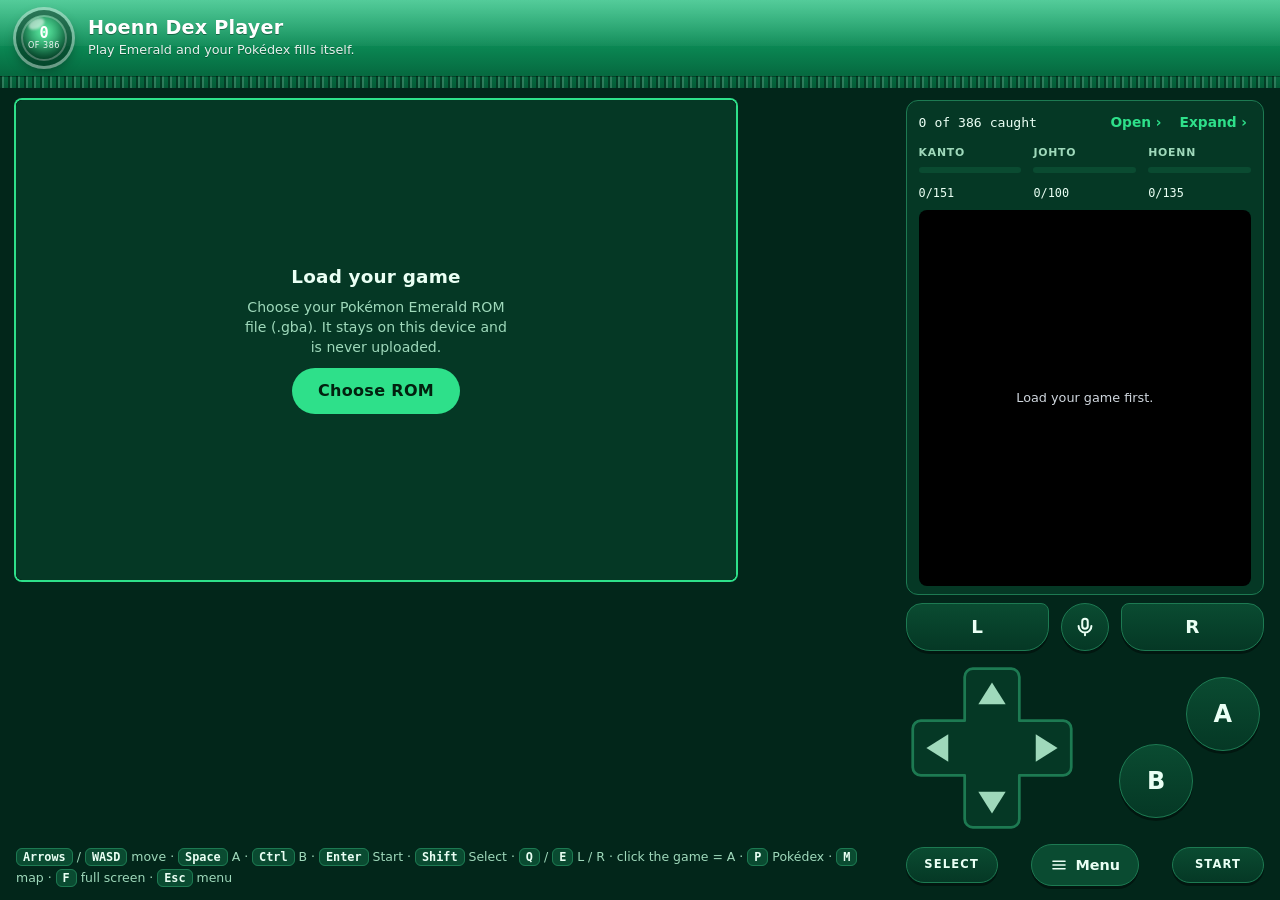
==== commit 9ed22ac5: "Beta: engine audio sync off (ran too slow), use app pacing (build 23) Co-Authored-By: Claude Sonnet " ====
--- a/beta/index.html
+++ b/beta/index.html
@@ -1,5 +1,5 @@
 <!doctype html><html lang="en"><head><meta charset="utf-8"><script src="coi-serviceworker.js"></script><script>window.__BETA=true</script><meta name="viewport" content="width=device-width,initial-scale=1,viewport-fit=cover">
-<title>Hoenn Dex Player (build 22) BETA</title><meta name="theme-color" content="#06281c">
+<title>Hoenn Dex Player (build 23) BETA</title><meta name="theme-color" content="#06281c">
 <meta name="apple-mobile-web-app-capable" content="yes"><meta name="mobile-web-app-capable" content="yes"><meta name="apple-mobile-web-app-title" content="Dex Player"><meta name="apple-mobile-web-app-status-bar-style" content="black-translucent">
 <link rel="manifest" href="../manifest.webmanifest"><link rel="apple-touch-icon" href="../icons/icon-180.png"><link rel="icon" type="image/png" href="../icons/icon-192.png">
 <style>:root{color-scheme:light;box-sizing:border-box;padding-top:env(safe-area-inset-top,0px);padding-bottom:env(safe-area-inset-bottom,0px)}html{scroll-padding-top:env(safe-area-inset-top,0px)}body{margin:0;padding:0;font:14px -apple-system,BlinkMacSystemFont,sans-serif;background:#fff;color:#000}img{max-width:100%}[hidden]:not([hidden=until-found i]){display:none!important}</style></head><body>
@@ -519,7 +519,7 @@
 
   <div class="emu-scrim" id="emu-scrim" hidden></div>
   <div class="emu-sheet" id="emu-sheet" role="dialog" aria-label="Menu" hidden>
-    <h2>Menu · build 22 BETA engine</h2>
+    <h2>Menu · build 23 BETA engine</h2>
     <p class="stat" id="mn-stat"></p>
     <div id="mn-ask" hidden></div>
     <div id="mn-list" style="display:grid;gap:8px">
@@ -1665,8 +1665,8 @@
   st.enginePromise = import('./mgba.js').then(function(mod){ return mod.default({canvas:$('emu-canvas')}); }).then(function(M){
     return M.FSInit().then(function(){
       try{ M.toggleInput(false); }catch(e){}
-      /* Beta engine (mGBA-wasm 2.x): let the engine pace the game by the sound itself, like desktop mGBA's "Sync: Audio". */
-      if (window.__BETA){ try{ M.setCoreSettings({audioSync: true, audioBufferSize: 1536}); }catch(e){ st.betaErr = String(e); } }
+      /* Beta engine (mGBA-wasm 2.x). Its own audio sync ran the game far too slowly here, so keep it off and use the app's pacing. */
+      if (window.__BETA){ try{ M.setCoreSettings({audioSync: false}); }catch(e){ st.betaErr = String(e); } }
       st.M = M; return M;
     });
   });
@@ -1911,7 +1911,7 @@
    So the app counts game frames against the sound card's own clock. If they disagree by more than a hair it hands the pacing to the engine's timer and keeps nudging that timer
    until game frames and sound match, which also fixes the game running too fast on 120 / 144 / 240 Hz screens. */
 function paceWatch(){
-  if (window.__BETA || st.pace || !st.M) return;
+  if (st.pace || !st.M) return;
   var P = st.pace = {mode: 'screen', acc: 0, v: 16.743, n: 0, n0: 0, t0: null, ratio: 0}, GB = 59.7275;
   try{ st.M.addCoreCallbacks({videoFrameEndedCallback: function(){
     P.n++;
@@ -1949,7 +1949,7 @@
 }
 function audioInfo(){
   try{ var s2 = st.M && st.M.SDL2, n = s2 && s2.audio && s2.audio.scriptProcessorNode, c = s2 && s2.audioContext;
-    return n && c ? (window.__BETA ? 'BETA engine (sound-synced) · ' : '') + 'Sound: ' + c.sampleRate + ' Hz, buffer ' + n.bufferSize + ' · screen ' + (st.hz || '?') + ' Hz' + (st.rate ? ' · game ' + st.rate + ' fps vs sound clock' + (st.limiter ? ' (paced by timer)' : ' (paced by screen)') : '') : ''; }catch(e){ return ''; }
+    return n && c ? (window.__BETA ? 'BETA engine · ' : '') + 'Sound: ' + c.sampleRate + ' Hz, buffer ' + n.bufferSize + ' · screen ' + (st.hz || '?') + ' Hz' + (st.rate ? ' · game ' + st.rate + ' fps vs sound clock' + (st.limiter ? ' (paced by timer)' : ' (paced by screen)') : '') : ''; }catch(e){ return ''; }
 }
 
 /* ---------- menu ---------- */
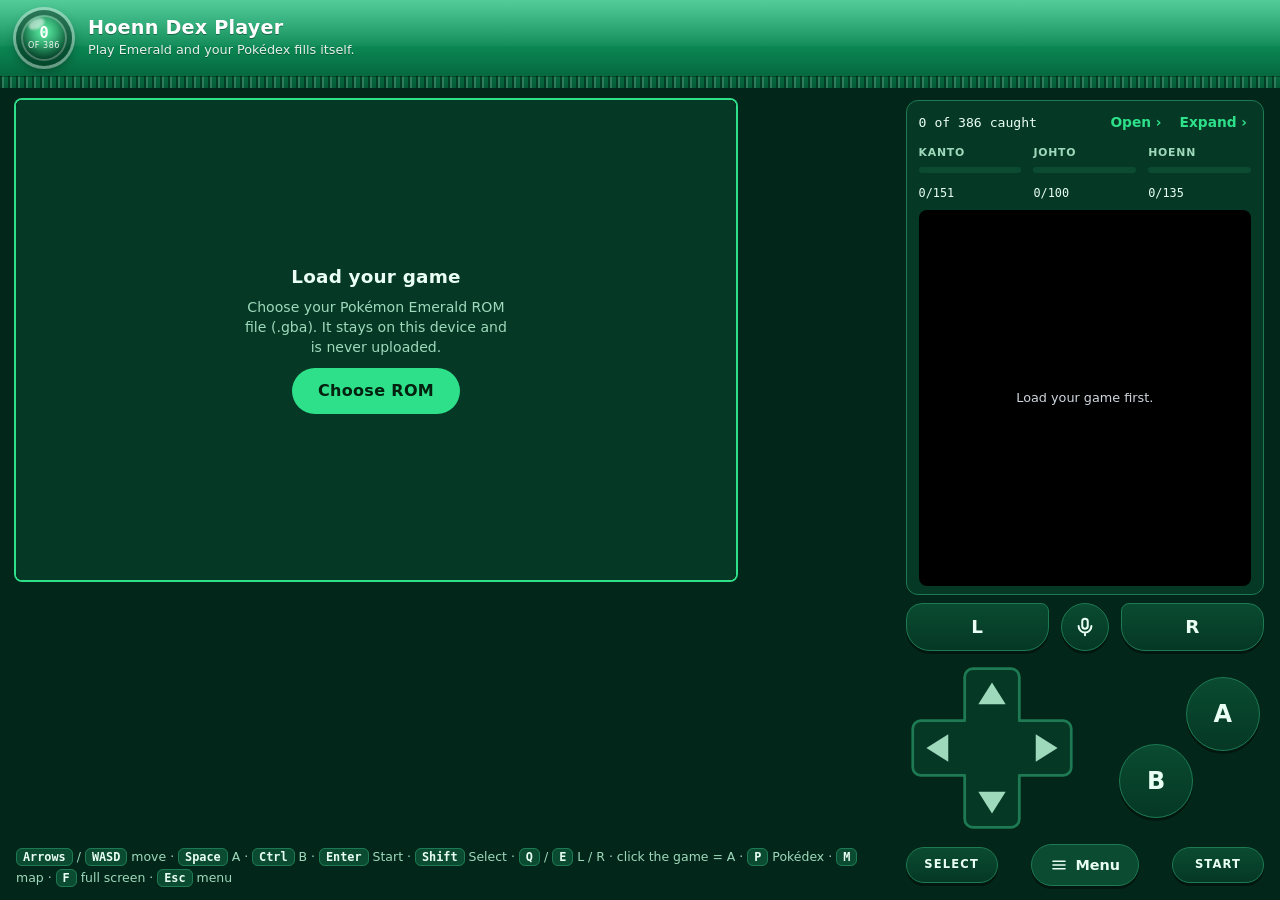
==== commit bc509560: "Menu: stall meter (late sound calls, late frames) to diagnose live stutter (build 24) Co-Authored-By" ====
--- a/beta/index.html
+++ b/beta/index.html
@@ -1,5 +1,5 @@
 <!doctype html><html lang="en"><head><meta charset="utf-8"><script src="coi-serviceworker.js"></script><script>window.__BETA=true</script><meta name="viewport" content="width=device-width,initial-scale=1,viewport-fit=cover">
-<title>Hoenn Dex Player (build 23) BETA</title><meta name="theme-color" content="#06281c">
+<title>Hoenn Dex Player (build 24) BETA</title><meta name="theme-color" content="#06281c">
 <meta name="apple-mobile-web-app-capable" content="yes"><meta name="mobile-web-app-capable" content="yes"><meta name="apple-mobile-web-app-title" content="Dex Player"><meta name="apple-mobile-web-app-status-bar-style" content="black-translucent">
 <link rel="manifest" href="../manifest.webmanifest"><link rel="apple-touch-icon" href="../icons/icon-180.png"><link rel="icon" type="image/png" href="../icons/icon-192.png">
 <style>:root{color-scheme:light;box-sizing:border-box;padding-top:env(safe-area-inset-top,0px);padding-bottom:env(safe-area-inset-bottom,0px)}html{scroll-padding-top:env(safe-area-inset-top,0px)}body{margin:0;padding:0;font:14px -apple-system,BlinkMacSystemFont,sans-serif;background:#fff;color:#000}img{max-width:100%}[hidden]:not([hidden=until-found i]){display:none!important}</style></head><body>
@@ -519,7 +519,7 @@
 
   <div class="emu-scrim" id="emu-scrim" hidden></div>
   <div class="emu-sheet" id="emu-sheet" role="dialog" aria-label="Menu" hidden>
-    <h2>Menu · build 23 BETA engine</h2>
+    <h2>Menu · build 24 BETA engine</h2>
     <p class="stat" id="mn-stat"></p>
     <div id="mn-ask" hidden></div>
     <div id="mn-list" style="display:grid;gap:8px">
@@ -1736,7 +1736,7 @@
   if (!st.started || st.view !== 'game') return;
   unlockAudio();
   try{ st.M.resumeGame(); }catch(e){}
-  measureHz(); paceWatch(); applySoft(); setTimeout(applySoft, 800);
+  measureHz(); paceWatch(); watchAudioCalls(); applySoft(); setTimeout(applySoft, 800);
   if (st.pace){ st.pace.hist = []; st.pace.v = st.pace.good; }
   st.running = true; hideSplash(); wake();
 }
@@ -1910,11 +1910,26 @@
    the overflow gets dropped, and you hear a skip or a crunch every few seconds. A slower screen starves the sound card instead.
    So the app counts game frames against the sound card's own clock. If they disagree by more than a hair it hands the pacing to the engine's timer and keeps nudging that timer
    until game frames and sound match, which also fixes the game running too fast on 120 / 144 / 240 Hz screens. */
+function watchAudioCalls(){
+  var S = st.M && st.M.SDL2, node = S && S.audio && S.audio.scriptProcessorNode;
+  if (!node || node.__watched) return; node.__watched = true;
+  var f = node.onaudioprocess, ctx = S.audioContext, A = st.aw = {n: 0, late: 0, maxGap: 0, maxRun: 0, t: 0, exp: node.bufferSize / ctx.sampleRate * 1000};
+  if (typeof f !== 'function') return;
+  node.onaudioprocess = function(e){
+    var t0 = performance.now(); if (A.t){ var g = t0 - A.t; if (g > A.maxGap) A.maxGap = g; if (g > A.exp * 1.6) A.late++; } A.t = t0; A.n++;
+    var r = f.call(this, e); var d = performance.now() - t0; if (d > A.maxRun) A.maxRun = d; return r;
+  };
+}
+function stallInfo(){
+  var A = st.aw, P = st.pace; if (!A || !P) return '';
+  return ' · late sound calls ' + A.late + ' of ' + A.n + ' (longest gap ' + Math.round(A.maxGap) + ' ms, normal ' + Math.round(A.exp) + ') · late frames ' + P.fLate + ' (longest ' + Math.round(P.fMax) + ' ms)';
+}
 function paceWatch(){
   if (st.pace || !st.M) return;
-  var P = st.pace = {mode: 'screen', acc: 0, v: 16.743, n: 0, n0: 0, t0: null, ratio: 0}, GB = 59.7275;
+  var P = st.pace = {fLate: 0, fMax: 0, fT: 0, mode: 'screen', acc: 0, v: 16.743, n: 0, n0: 0, t0: null, ratio: 0}, GB = 59.7275;
   try{ st.M.addCoreCallbacks({videoFrameEndedCallback: function(){
     P.n++;
+    var fn = performance.now(); if (P.fT){ var fg = fn - P.fT; if (fg > P.fMax) P.fMax = fg; if (fg > 28) P.fLate++; } P.fT = fn;
     /* Browsers round timer delays to whole milliseconds (16 ms = 62.5 fps, 17 ms = 58.8 fps, never 59.7), so mix 16s and 17s to average the exact delay wanted. */
     if (P.mode === 'timer'){ P.acc += P.v; var ms = Math.floor(P.acc); P.acc -= ms; if (P.burst > 0){ P.burst--; ms = 0; } else if (P.burst < 0){ P.burst++; ms += 17; } try{ st.M.setMainLoopTiming(0, ms); }catch(e){} }
   }}); }catch(e){ st.pace = null; return; }
@@ -1949,7 +1964,7 @@
 }
 function audioInfo(){
   try{ var s2 = st.M && st.M.SDL2, n = s2 && s2.audio && s2.audio.scriptProcessorNode, c = s2 && s2.audioContext;
-    return n && c ? (window.__BETA ? 'BETA engine · ' : '') + 'Sound: ' + c.sampleRate + ' Hz, buffer ' + n.bufferSize + ' · screen ' + (st.hz || '?') + ' Hz' + (st.rate ? ' · game ' + st.rate + ' fps vs sound clock' + (st.limiter ? ' (paced by timer)' : ' (paced by screen)') : '') : ''; }catch(e){ return ''; }
+    return n && c ? (window.__BETA ? 'BETA engine · ' : '') + 'Sound: ' + c.sampleRate + ' Hz, buffer ' + n.bufferSize + ' · screen ' + (st.hz || '?') + ' Hz' + (st.rate ? ' · game ' + st.rate + ' fps vs sound clock' + (st.limiter ? ' (paced by timer)' : ' (paced by screen)') : '') + stallInfo() : ''; }catch(e){ return ''; }
 }
 
 /* ---------- menu ---------- */
